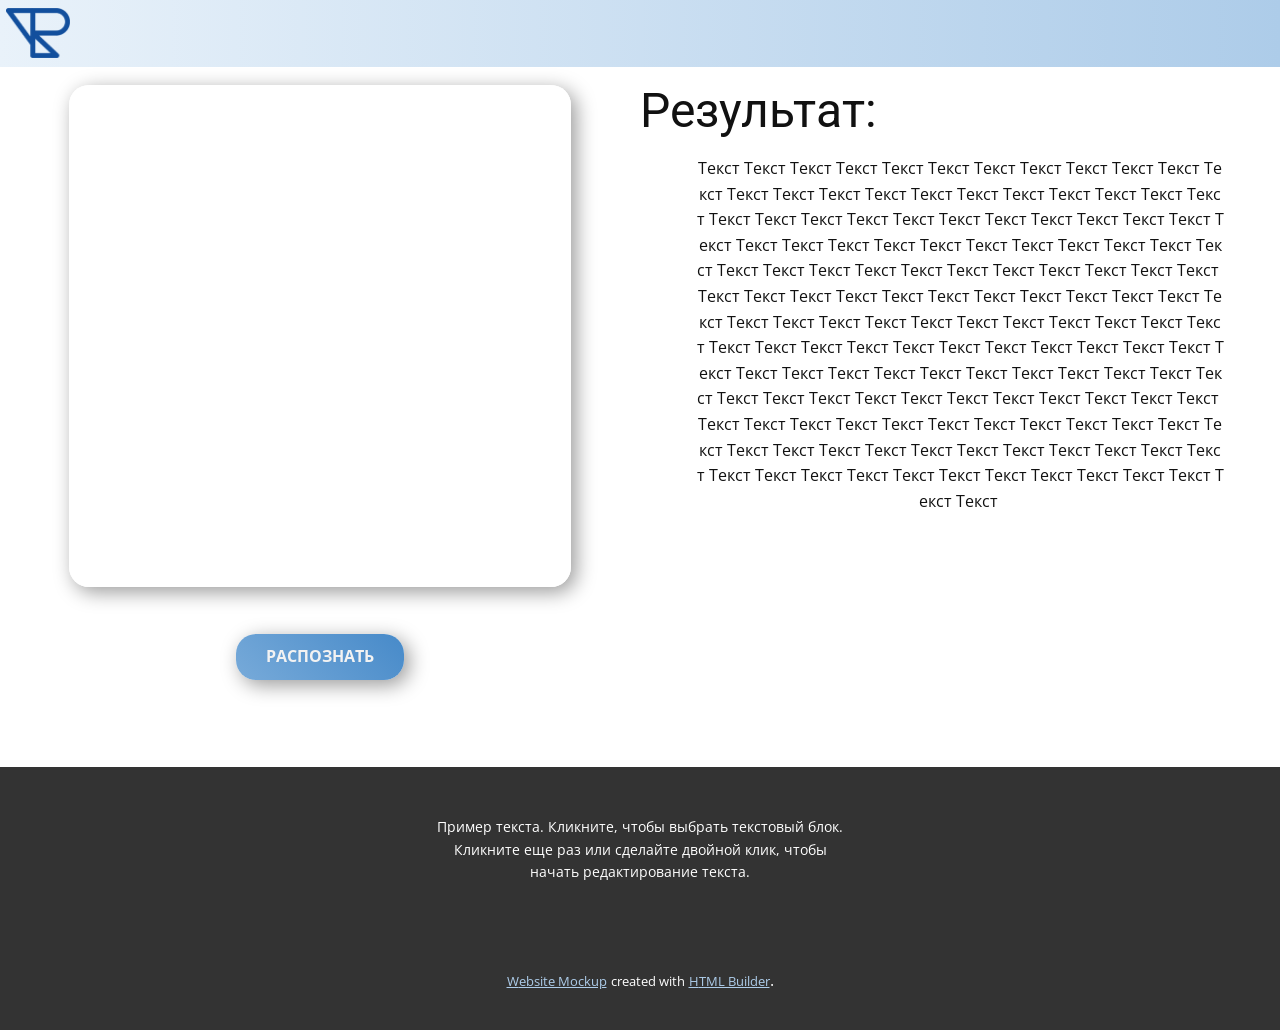
==== templates/index.html @ 34c79943 "starter pack" ====
<!DOCTYPE html>
<html style="font-size: 16px;">
  <head>
    <meta name="viewport" content="width=device-width, initial-scale=1.0">
    <meta charset="utf-8">
    <meta name="keywords" content="Результат:">
    <meta name="description" content="">
    <meta name="page_type" content="np-template-header-footer-from-plugin">
    <title>Главная</title>
    <link rel="stylesheet" href="../static/styles/nicepage.css" media="screen">
<link rel="stylesheet" href="../static/styles/Главная.css" media="screen">
    <script class="u-script" type="text/javascript" src="../static/styles/jquery.js" defer=""></script>
    <script class="u-script" type="text/javascript" src="../static/styles/nicepage.js" defer=""></script>
    <meta name="generator" content="Nicepage 4.2.6, nicepage.com">
    <link id="u-theme-google-font" rel="stylesheet" href="https://fonts.googleapis.com/css?family=Roboto:100,100i,300,300i,400,400i,500,500i,700,700i,900,900i|Open+Sans:300,300i,400,400i,600,600i,700,700i,800,800i">
    
    
    <script type="application/ld+json">{
		"@context": "http://schema.org",
		"@type": "Organization",
		"name": "",
		"logo": "images/14x.png"
}</script>
    <meta name="theme-color" content="#478ac9">
    <meta property="og:title" content="Главная">
    <meta property="og:type" content="website">
  </head>
  <body data-home-page="Главная.html" data-home-page-title="Главная" class="u-body"><header class="u-clearfix u-gradient u-header u-header" id="sec-f2da"><div class="u-clearfix u-sheet u-sheet-1">
        <a href="https://nicepage.com" class="u-image u-image-default u-logo u-image-1" data-image-width="261" data-image-height="205">
          <img src="../static/styles/images/14x.png" class="u-logo-image u-logo-image-1">
        </a>
        <nav class="u-menu u-menu-dropdown u-offcanvas u-menu-1">
          <div class="menu-collapse" style="font-size: 1rem; letter-spacing: 0px; font-weight: 700;">
            <a class="u-button-style u-custom-active-border-color u-custom-border u-custom-border-color u-custom-border-radius u-custom-borders u-custom-hover-border-color u-custom-hover-color u-custom-left-right-menu-spacing u-custom-padding-bottom u-custom-text-color u-custom-text-hover-color u-custom-top-bottom-menu-spacing u-nav-link u-text-active-palette-1-base u-text-hover-palette-2-base" href="#">
              <svg viewBox="0 0 24 24"><use xmlns:xlink="http://www.w3.org/1999/xlink" xlink:href="#menu-hamburger"></use></svg>
              <svg version="1.1" xmlns="http://www.w3.org/2000/svg" xmlns:xlink="http://www.w3.org/1999/xlink"><defs><symbol id="menu-hamburger" viewBox="0 0 16 16" style="width: 16px; height: 16px;"><rect y="1" width="16" height="2"></rect><rect y="7" width="16" height="2"></rect><rect y="13" width="16" height="2"></rect>
</symbol>
</defs></svg>
            </a>
          </div>
          <div class="u-custom-menu u-nav-container">
            <ul class="u-nav u-spacing-30 u-unstyled u-nav-1"><li class="u-nav-item"><a class="u-border-3 u-border-active-palette-1-base u-border-hover-custom-color-1 u-border-no-left u-border-no-right u-border-no-top u-button-style u-nav-link u-radius-2 u-text-active-palette-1-base u-text-grey-90 u-text-hover-grey-90" href="../static/styles/Главная.html" style="padding: 10px 0px;">Главная</a>
</li><li class="u-nav-item"><a class="u-border-3 u-border-active-palette-1-base u-border-hover-custom-color-1 u-border-no-left u-border-no-right u-border-no-top u-button-style u-nav-link u-radius-2 u-text-active-palette-1-base u-text-grey-90 u-text-hover-grey-90" href="../static/styles/О-нас.html" style="padding: 10px 0px;">О нас</a>
</li><li class="u-nav-item"><a class="u-border-3 u-border-active-palette-1-base u-border-hover-custom-color-1 u-border-no-left u-border-no-right u-border-no-top u-button-style u-nav-link u-radius-2 u-text-active-palette-1-base u-text-grey-90 u-text-hover-grey-90" href="../static/styles/Контакты.html" style="padding: 10px 0px;">Контакты</a>
</li></ul>
          </div>
          <div class="u-custom-menu u-nav-container-collapse">
            <div class="u-black u-container-style u-inner-container-layout u-opacity u-opacity-95 u-sidenav">
              <div class="u-inner-container-layout u-sidenav-overflow">
                <div class="u-menu-close"></div>
                <ul class="u-align-center u-nav u-popupmenu-items u-unstyled u-nav-2"><li class="u-nav-item"><a class="u-button-style u-nav-link" href="../static/styles/Главная.html" style="padding: 10px 0px;">Главная</a>
</li><li class="u-nav-item"><a class="u-button-style u-nav-link" href="../static/styles/О-нас.html" style="padding: 10px 0px;">О нас</a>
</li><li class="u-nav-item"><a class="u-button-style u-nav-link" href="../static/styles/Контакты.html" style="padding: 10px 0px;">Контакты</a>
</li></ul>
              </div>
            </div>
            <div class="u-black u-menu-overlay u-opacity u-opacity-70"></div>
          </div>
        </nav>
      </div></header>
    <section class="u-clearfix u-section-1" id="sec-0a42">
      <div class="u-clearfix u-expanded-width u-gutter-0 u-layout-wrap u-layout-wrap-1">
        <div class="u-layout" style="">
          <div class="u-layout-row" style="">
            <div class="u-align-left u-container-style u-layout-cell u-left-cell u-size-30 u-size-xs-60 u-layout-cell-1" src="">
              <div class="u-container-layout u-container-layout-1">
                <img class="u-expanded-width-xs u-image u-image-round u-radius-20 u-image-1" data-image-width="500" data-image-height="500" src="../static/styles/images/9fe0f4e1-1049-41fe-9e0d-fefc6d0ba3d8.png">
                <a href="https://nicepage.com/one-page-template" class="u-border-none u-btn u-btn-round u-button-style u-gradient u-none u-radius-20 u-text-active-white u-text-grey-5 u-text-hover-palette-1-light-3 u-btn-1" data-animation-name="fadeIn" data-animation-duration="1000" data-animation-direction="Down">Распознать<br>
                </a>
              </div>
            </div>
            <div class="u-align-center u-container-style u-layout-cell u-right-cell u-size-30 u-size-xs-60 u-layout-cell-2" src="">
              <div class="u-container-layout u-valign-top-xs u-container-layout-2" src="">
                <h1 class="u-text u-text-default u-text-1">Результат:<br>
                </h1>
                <p class="u-text u-text-2">Текст&nbsp;Текст&nbsp;Текст&nbsp;Текст&nbsp;Текст&nbsp;Текст&nbsp;Текст&nbsp;Текст&nbsp;Текст&nbsp;Текст&nbsp;Текст&nbsp;Текст&nbsp;Текст&nbsp;Текст&nbsp;Текст&nbsp;Текст&nbsp;Текст&nbsp;Текст&nbsp;Текст&nbsp;Текст&nbsp;Текст&nbsp;Текст&nbsp;Текст&nbsp;Текст&nbsp;Текст&nbsp;Текст&nbsp;Текст&nbsp;Текст&nbsp;Текст&nbsp;Текст&nbsp;Текст&nbsp;Текст&nbsp;Текст&nbsp;Текст&nbsp;Текст&nbsp;Текст&nbsp;Текст&nbsp;Текст&nbsp;Текст&nbsp;Текст&nbsp;Текст&nbsp;Текст&nbsp;Текст&nbsp;Текст&nbsp;Текст&nbsp;Текст&nbsp;Текст&nbsp;Текст&nbsp;Текст&nbsp;Текст&nbsp;Текст&nbsp;Текст&nbsp;Текст&nbsp;Текст&nbsp;Текст&nbsp;Текст&nbsp;Текст&nbsp;Текст&nbsp;Текст&nbsp;Текст&nbsp;Текст&nbsp;Текст&nbsp;Текст&nbsp;Текст&nbsp;Текст&nbsp;Текст&nbsp;Текст&nbsp;Текст&nbsp;Текст&nbsp;Текст&nbsp;Текст&nbsp;Текст&nbsp;Текст&nbsp;Текст&nbsp;Текст&nbsp;Текст&nbsp;Текст&nbsp;Текст&nbsp;Текст&nbsp;Текст&nbsp;Текст&nbsp;Текст&nbsp;Текст&nbsp;Текст&nbsp;Текст&nbsp;Текст&nbsp;Текст&nbsp;Текст&nbsp;Текст&nbsp;Текст&nbsp;Текст&nbsp;Текст&nbsp;Текст&nbsp;Текст&nbsp;Текст&nbsp;Текст&nbsp;Текст&nbsp;Текст&nbsp;Текст&nbsp;Текст&nbsp;Текст&nbsp;Текст&nbsp;Текст&nbsp;Текст&nbsp;Текст&nbsp;Текст&nbsp;Текст&nbsp;Текст&nbsp;Текст&nbsp;Текст&nbsp;Текст&nbsp;Текст&nbsp;Текст&nbsp;Текст&nbsp;Текст&nbsp;Текст&nbsp;Текст&nbsp;Текст&nbsp;Текст&nbsp;Текст&nbsp;Текст&nbsp;Текст&nbsp;Текст&nbsp;Текст&nbsp;Текст&nbsp;Текст&nbsp;Текст&nbsp;Текст&nbsp;Текст&nbsp;Текст&nbsp;Текст&nbsp;Текст&nbsp;Текст&nbsp;Текст&nbsp;Текст&nbsp;Текст&nbsp;Текст&nbsp;Текст&nbsp;Текст&nbsp;Текст&nbsp;Текст&nbsp;Текст&nbsp;Текст&nbsp;Текст&nbsp;Текст&nbsp;Текст&nbsp;Текст&nbsp;Текст&nbsp;Текст&nbsp;Текст&nbsp;</p>
              </div>
            </div>
          </div>
        </div>
      </div>
    </section>
    
    
    <footer class="u-align-center u-clearfix u-footer u-grey-80 u-footer" id="sec-332b"><div class="u-clearfix u-sheet u-valign-middle-xs u-sheet-1">
        <p class="u-small-text u-text u-text-variant u-text-1">Пример текста. Кликните, чтобы выбрать текстовый блок. Кликните еще раз или сделайте двойной клик, чтобы начать редактирование текста.</p>
      </div></footer>
    <section class="u-backlink u-clearfix u-grey-80">
      <a class="u-link" href="https://nicepage.com/website-mockup" target="_blank">
        <span>Website Mockup</span>
      </a>
      <p class="u-text">
        <span>created with</span>
      </p>
      <a class="u-link" href="https://nicepage.com/html-website-builder" target="_blank">
        <span>HTML Builder</span>
      </a>. 
    </section>
  </body>
</html>
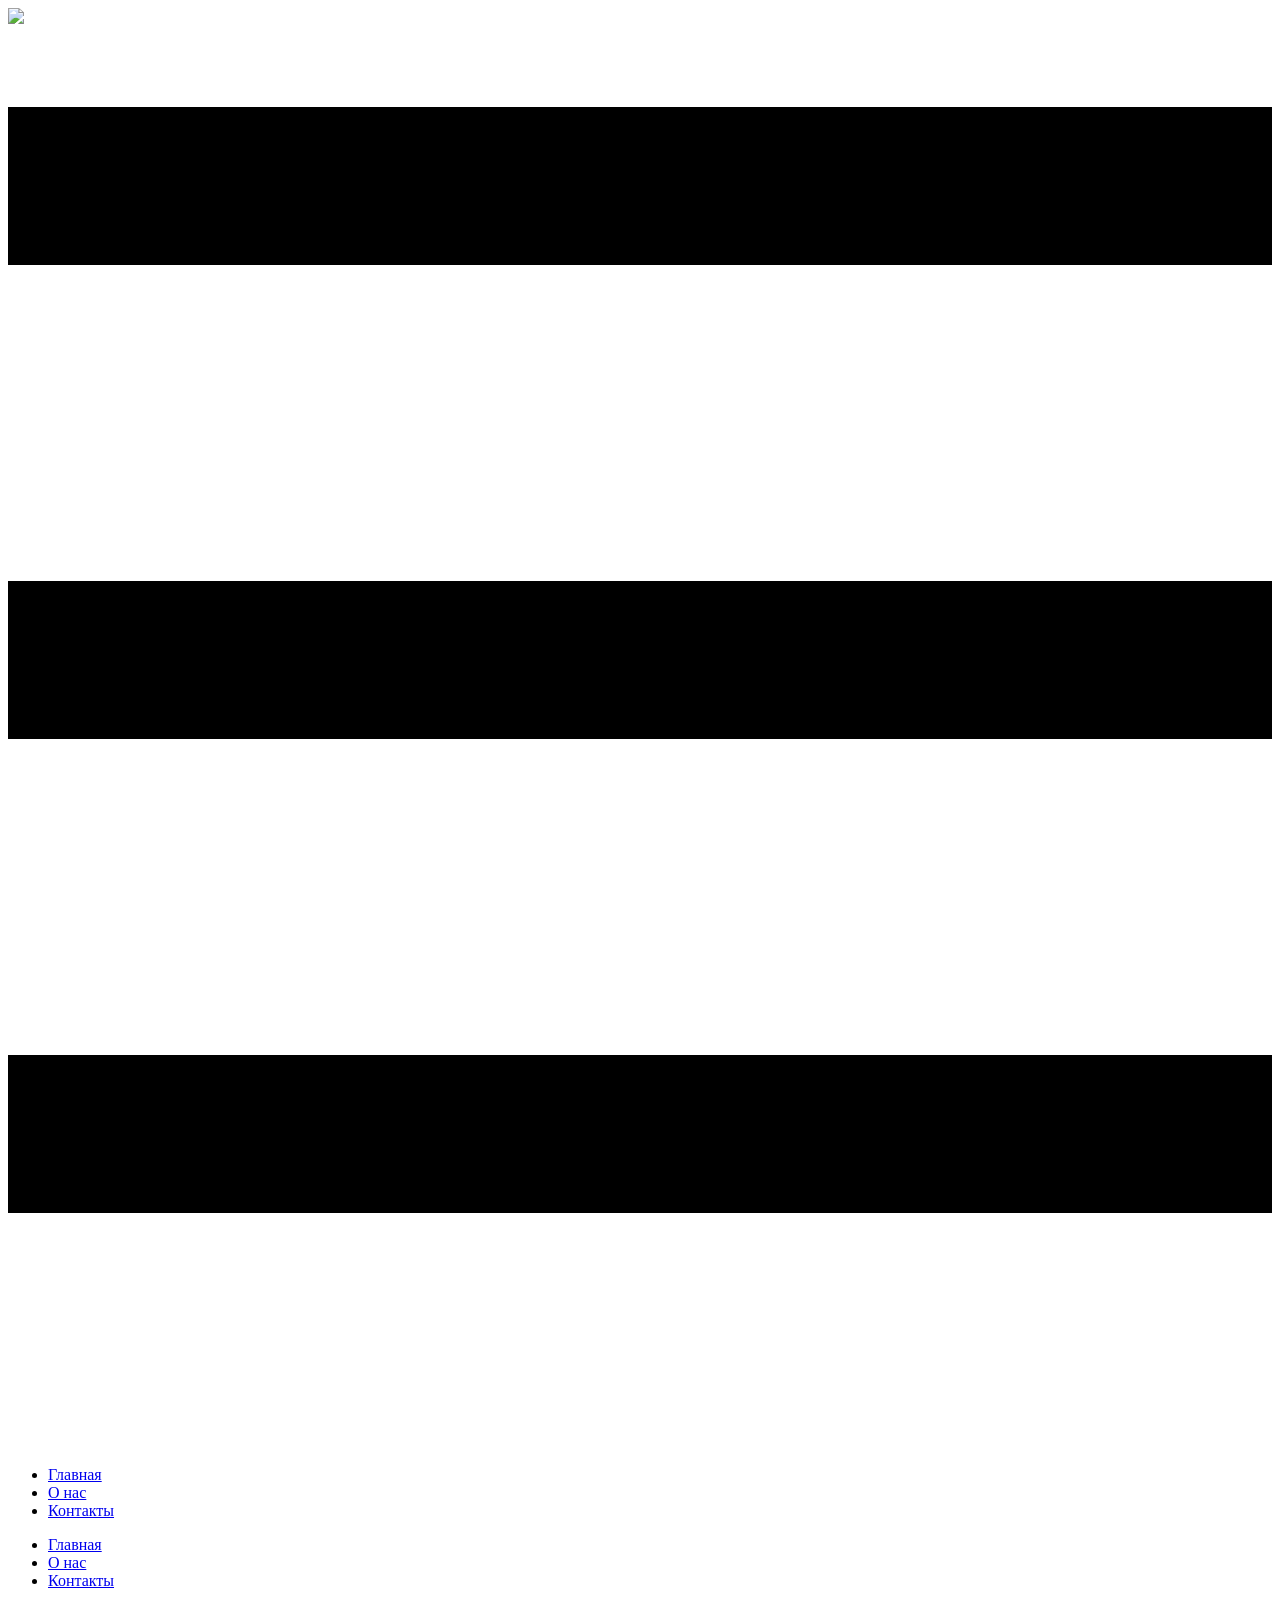
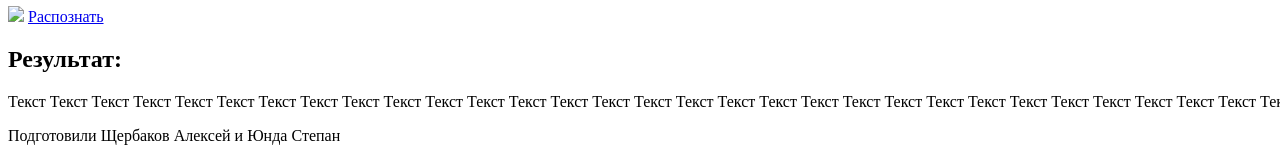
==== commit 0ea07535: "Ver. 0.0.2 alpha SE plus edition mk 10.03.20081 Better UI" ====
--- a/templates/index.html
+++ b/templates/index.html
@@ -7,31 +7,31 @@
     <meta name="description" content="">
     <meta name="page_type" content="np-template-header-footer-from-plugin">
     <title>Главная</title>
-    <link rel="stylesheet" href="../static/styles/nicepage.css" media="screen">
-<link rel="stylesheet" href="../static/styles/Главная.css" media="screen">
-    <script class="u-script" type="text/javascript" src="../static/styles/jquery.js" defer=""></script>
-    <script class="u-script" type="text/javascript" src="../static/styles/nicepage.js" defer=""></script>
-    <meta name="generator" content="Nicepage 4.2.6, nicepage.com">
+    <link rel="stylesheet" href="nicepage.css" media="screen">
+<link rel="stylesheet" href="Главная.css" media="screen">
+    <script class="u-script" type="text/javascript" src="jquery.js" defer=""></script>
+    <script class="u-script" type="text/javascript" src="nicepage.js" defer=""></script>
     <link id="u-theme-google-font" rel="stylesheet" href="https://fonts.googleapis.com/css?family=Roboto:100,100i,300,300i,400,400i,500,500i,700,700i,900,900i|Open+Sans:300,300i,400,400i,600,600i,700,700i,800,800i">
+    <link id="u-page-google-font" rel="stylesheet" href="https://fonts.googleapis.com/css?family=Ubuntu:300,300i,400,400i,500,500i,700,700i">
     
     
     <script type="application/ld+json">{
 		"@context": "http://schema.org",
 		"@type": "Organization",
 		"name": "",
-		"logo": "images/14x.png"
+		"logo": "images/Terly_logo.png"
 }</script>
     <meta name="theme-color" content="#478ac9">
     <meta property="og:title" content="Главная">
     <meta property="og:type" content="website">
   </head>
-  <body data-home-page="Главная.html" data-home-page-title="Главная" class="u-body"><header class="u-clearfix u-gradient u-header u-header" id="sec-f2da"><div class="u-clearfix u-sheet u-sheet-1">
-        <a href="https://nicepage.com" class="u-image u-image-default u-logo u-image-1" data-image-width="261" data-image-height="205">
-          <img src="../static/styles/images/14x.png" class="u-logo-image u-logo-image-1">
+  <body data-home-page="Главная.html" data-home-page-title="Главная" class="u-body u-overlap"><header class="u-align-center u-clearfix u-header" id="sec-f2da"><div class="u-clearfix u-sheet u-sheet-1">
+        <a href="https://nicepage.com" class="u-align-left u-image u-image-default u-logo u-image-1" data-image-width="66" data-image-height="52">
+          <img src="images/Terly_logo.png" class="u-logo-image u-logo-image-1">
         </a>
-        <nav class="u-menu u-menu-dropdown u-offcanvas u-menu-1">
-          <div class="menu-collapse" style="font-size: 1rem; letter-spacing: 0px; font-weight: 700;">
-            <a class="u-button-style u-custom-active-border-color u-custom-border u-custom-border-color u-custom-border-radius u-custom-borders u-custom-hover-border-color u-custom-hover-color u-custom-left-right-menu-spacing u-custom-padding-bottom u-custom-text-color u-custom-text-hover-color u-custom-top-bottom-menu-spacing u-nav-link u-text-active-palette-1-base u-text-hover-palette-2-base" href="#">
+        <nav class="u-align-right u-menu u-menu-dropdown u-offcanvas u-menu-1">
+          <div class="menu-collapse u-custom-font u-font-ubuntu" style="font-size: 1rem; letter-spacing: 0px; font-weight: 700;">
+            <a class="u-button-style u-custom-active-border-color u-custom-border u-custom-border-color u-custom-border-radius u-custom-borders u-custom-hover-border-color u-custom-hover-color u-custom-left-right-menu-spacing u-custom-padding-bottom u-custom-text-active-color u-custom-text-color u-custom-text-hover-color u-custom-top-bottom-menu-spacing u-nav-link u-text-active-palette-1-base u-text-hover-palette-2-base" href="#">
               <svg viewBox="0 0 24 24"><use xmlns:xlink="http://www.w3.org/1999/xlink" xlink:href="#menu-hamburger"></use></svg>
               <svg version="1.1" xmlns="http://www.w3.org/2000/svg" xmlns:xlink="http://www.w3.org/1999/xlink"><defs><symbol id="menu-hamburger" viewBox="0 0 16 16" style="width: 16px; height: 16px;"><rect y="1" width="16" height="2"></rect><rect y="7" width="16" height="2"></rect><rect y="13" width="16" height="2"></rect>
 </symbol>
@@ -39,18 +39,18 @@
             </a>
           </div>
           <div class="u-custom-menu u-nav-container">
-            <ul class="u-nav u-spacing-30 u-unstyled u-nav-1"><li class="u-nav-item"><a class="u-border-3 u-border-active-palette-1-base u-border-hover-custom-color-1 u-border-no-left u-border-no-right u-border-no-top u-button-style u-nav-link u-radius-2 u-text-active-palette-1-base u-text-grey-90 u-text-hover-grey-90" href="../static/styles/Главная.html" style="padding: 10px 0px;">Главная</a>
-</li><li class="u-nav-item"><a class="u-border-3 u-border-active-palette-1-base u-border-hover-custom-color-1 u-border-no-left u-border-no-right u-border-no-top u-button-style u-nav-link u-radius-2 u-text-active-palette-1-base u-text-grey-90 u-text-hover-grey-90" href="../static/styles/О-нас.html" style="padding: 10px 0px;">О нас</a>
-</li><li class="u-nav-item"><a class="u-border-3 u-border-active-palette-1-base u-border-hover-custom-color-1 u-border-no-left u-border-no-right u-border-no-top u-button-style u-nav-link u-radius-2 u-text-active-palette-1-base u-text-grey-90 u-text-hover-grey-90" href="../static/styles/Контакты.html" style="padding: 10px 0px;">Контакты</a>
+            <ul class="u-custom-font u-font-ubuntu u-nav u-spacing-30 u-unstyled u-nav-1"><li class="u-nav-item"><a class="u-border-3 u-border-active-custom-color-2 u-border-hover-palette-5-light-2 u-border-no-left u-border-no-right u-border-no-top u-button-style u-nav-link u-radius-2 u-text-active-custom-color-2 u-text-grey-90 u-text-hover-grey-90" href="Главная.html" style="padding: 6px 0px;">Главная</a>
+</li><li class="u-nav-item"><a class="u-border-3 u-border-active-custom-color-2 u-border-hover-palette-5-light-2 u-border-no-left u-border-no-right u-border-no-top u-button-style u-nav-link u-radius-2 u-text-active-custom-color-2 u-text-grey-90 u-text-hover-grey-90" href="О-нас.html" style="padding: 6px 0px;">О нас</a>
+</li><li class="u-nav-item"><a class="u-border-3 u-border-active-custom-color-2 u-border-hover-palette-5-light-2 u-border-no-left u-border-no-right u-border-no-top u-button-style u-nav-link u-radius-2 u-text-active-custom-color-2 u-text-grey-90 u-text-hover-grey-90" href="Контакты.html" style="padding: 6px 0px;">Контакты</a>
 </li></ul>
           </div>
           <div class="u-custom-menu u-nav-container-collapse">
             <div class="u-black u-container-style u-inner-container-layout u-opacity u-opacity-95 u-sidenav">
               <div class="u-inner-container-layout u-sidenav-overflow">
                 <div class="u-menu-close"></div>
-                <ul class="u-align-center u-nav u-popupmenu-items u-unstyled u-nav-2"><li class="u-nav-item"><a class="u-button-style u-nav-link" href="../static/styles/Главная.html" style="padding: 10px 0px;">Главная</a>
-</li><li class="u-nav-item"><a class="u-button-style u-nav-link" href="../static/styles/О-нас.html" style="padding: 10px 0px;">О нас</a>
-</li><li class="u-nav-item"><a class="u-button-style u-nav-link" href="../static/styles/Контакты.html" style="padding: 10px 0px;">Контакты</a>
+                <ul class="u-align-center u-nav u-popupmenu-items u-unstyled u-nav-2"><li class="u-nav-item"><a class="u-button-style u-nav-link" href="Главная.html" style="padding: 10px 0px;">Главная</a>
+</li><li class="u-nav-item"><a class="u-button-style u-nav-link" href="О-нас.html" style="padding: 10px 0px;">О нас</a>
+</li><li class="u-nav-item"><a class="u-button-style u-nav-link" href="Контакты.html" style="padding: 10px 0px;">Контакты</a>
 </li></ul>
               </div>
             </div>
@@ -58,22 +58,22 @@
           </div>
         </nav>
       </div></header>
-    <section class="u-clearfix u-section-1" id="sec-0a42">
+    <section class="u-clearfix u-image u-valign-bottom u-section-1" id="sec-0a42" data-image-width="1920" data-image-height="1080">
       <div class="u-clearfix u-expanded-width u-gutter-0 u-layout-wrap u-layout-wrap-1">
         <div class="u-layout" style="">
           <div class="u-layout-row" style="">
             <div class="u-align-left u-container-style u-layout-cell u-left-cell u-size-30 u-size-xs-60 u-layout-cell-1" src="">
               <div class="u-container-layout u-container-layout-1">
-                <img class="u-expanded-width-xs u-image u-image-round u-radius-20 u-image-1" data-image-width="500" data-image-height="500" src="../static/styles/images/9fe0f4e1-1049-41fe-9e0d-fefc6d0ba3d8.png">
-                <a href="https://nicepage.com/one-page-template" class="u-border-none u-btn u-btn-round u-button-style u-gradient u-none u-radius-20 u-text-active-white u-text-grey-5 u-text-hover-palette-1-light-3 u-btn-1" data-animation-name="fadeIn" data-animation-duration="1000" data-animation-direction="Down">Распознать<br>
+                <img class="u-expanded-width-xs u-image u-image-round u-radius-20 u-image-1" data-image-width="500" data-image-height="500" src="images/9fe0f4e1-1049-41fe-9e0d-fefc6d0ba3d8.png">
+                <a href="https://nicepage.com/one-page-template" class="u-border-none u-btn u-btn-round u-button-style u-custom-color-2 u-custom-font u-font-ubuntu u-radius-20 u-text-active-white u-text-grey-5 u-text-hover-palette-1-light-3 u-btn-1" data-animation-name="fadeIn" data-animation-duration="1000" data-animation-direction="Down">Распознать<br>
                 </a>
               </div>
             </div>
             <div class="u-align-center u-container-style u-layout-cell u-right-cell u-size-30 u-size-xs-60 u-layout-cell-2" src="">
               <div class="u-container-layout u-valign-top-xs u-container-layout-2" src="">
-                <h1 class="u-text u-text-default u-text-1">Результат:<br>
+                <h1 class="u-custom-font u-font-ubuntu u-text u-text-default u-text-1">Результат:<br>
                 </h1>
-                <p class="u-text u-text-2">Текст&nbsp;Текст&nbsp;Текст&nbsp;Текст&nbsp;Текст&nbsp;Текст&nbsp;Текст&nbsp;Текст&nbsp;Текст&nbsp;Текст&nbsp;Текст&nbsp;Текст&nbsp;Текст&nbsp;Текст&nbsp;Текст&nbsp;Текст&nbsp;Текст&nbsp;Текст&nbsp;Текст&nbsp;Текст&nbsp;Текст&nbsp;Текст&nbsp;Текст&nbsp;Текст&nbsp;Текст&nbsp;Текст&nbsp;Текст&nbsp;Текст&nbsp;Текст&nbsp;Текст&nbsp;Текст&nbsp;Текст&nbsp;Текст&nbsp;Текст&nbsp;Текст&nbsp;Текст&nbsp;Текст&nbsp;Текст&nbsp;Текст&nbsp;Текст&nbsp;Текст&nbsp;Текст&nbsp;Текст&nbsp;Текст&nbsp;Текст&nbsp;Текст&nbsp;Текст&nbsp;Текст&nbsp;Текст&nbsp;Текст&nbsp;Текст&nbsp;Текст&nbsp;Текст&nbsp;Текст&nbsp;Текст&nbsp;Текст&nbsp;Текст&nbsp;Текст&nbsp;Текст&nbsp;Текст&nbsp;Текст&nbsp;Текст&nbsp;Текст&nbsp;Текст&nbsp;Текст&nbsp;Текст&nbsp;Текст&nbsp;Текст&nbsp;Текст&nbsp;Текст&nbsp;Текст&nbsp;Текст&nbsp;Текст&nbsp;Текст&nbsp;Текст&nbsp;Текст&nbsp;Текст&nbsp;Текст&nbsp;Текст&nbsp;Текст&nbsp;Текст&nbsp;Текст&nbsp;Текст&nbsp;Текст&nbsp;Текст&nbsp;Текст&nbsp;Текст&nbsp;Текст&nbsp;Текст&nbsp;Текст&nbsp;Текст&nbsp;Текст&nbsp;Текст&nbsp;Текст&nbsp;Текст&nbsp;Текст&nbsp;Текст&nbsp;Текст&nbsp;Текст&nbsp;Текст&nbsp;Текст&nbsp;Текст&nbsp;Текст&nbsp;Текст&nbsp;Текст&nbsp;Текст&nbsp;Текст&nbsp;Текст&nbsp;Текст&nbsp;Текст&nbsp;Текст&nbsp;Текст&nbsp;Текст&nbsp;Текст&nbsp;Текст&nbsp;Текст&nbsp;Текст&nbsp;Текст&nbsp;Текст&nbsp;Текст&nbsp;Текст&nbsp;Текст&nbsp;Текст&nbsp;Текст&nbsp;Текст&nbsp;Текст&nbsp;Текст&nbsp;Текст&nbsp;Текст&nbsp;Текст&nbsp;Текст&nbsp;Текст&nbsp;Текст&nbsp;Текст&nbsp;Текст&nbsp;Текст&nbsp;Текст&nbsp;Текст&nbsp;Текст&nbsp;Текст&nbsp;Текст&nbsp;Текст&nbsp;Текст&nbsp;Текст&nbsp;Текст&nbsp;Текст&nbsp;Текст&nbsp;Текст&nbsp;Текст&nbsp;Текст&nbsp;</p>
+                <p class="u-custom-font u-font-ubuntu u-text u-text-2">Текст&nbsp;Текст&nbsp;Текст&nbsp;Текст&nbsp;Текст&nbsp;Текст&nbsp;Текст&nbsp;Текст&nbsp;Текст&nbsp;Текст&nbsp;Текст&nbsp;Текст&nbsp;Текст&nbsp;Текст&nbsp;Текст&nbsp;Текст&nbsp;Текст&nbsp;Текст&nbsp;Текст&nbsp;Текст&nbsp;Текст&nbsp;Текст&nbsp;Текст&nbsp;Текст&nbsp;Текст&nbsp;Текст&nbsp;Текст&nbsp;Текст&nbsp;Текст&nbsp;Текст&nbsp;Текст&nbsp;Текст&nbsp;Текст&nbsp;Текст&nbsp;Текст&nbsp;Текст&nbsp;Текст&nbsp;Текст&nbsp;Текст&nbsp;Текст&nbsp;Текст&nbsp;Текст&nbsp;Текст&nbsp;Текст&nbsp;Текст&nbsp;Текст&nbsp;Текст&nbsp;Текст&nbsp;Текст&nbsp;Текст&nbsp;Текст&nbsp;Текст&nbsp;Текст&nbsp;Текст&nbsp;Текст&nbsp;Текст&nbsp;Текст&nbsp;Текст&nbsp;Текст&nbsp;Текст&nbsp;Текст&nbsp;Текст&nbsp;Текст&nbsp;Текст&nbsp;Текст&nbsp;Текст&nbsp;Текст&nbsp;Текст&nbsp;Текст&nbsp;Текст&nbsp;Текст&nbsp;Текст&nbsp;Текст&nbsp;Текст&nbsp;Текст&nbsp;Текст&nbsp;Текст&nbsp;Текст&nbsp;Текст&nbsp;Текст&nbsp;Текст&nbsp;Текст&nbsp;Текст&nbsp;Текст&nbsp;Текст&nbsp;Текст&nbsp;Текст&nbsp;Текст&nbsp;Текст&nbsp;Текст&nbsp;Текст&nbsp;Текст&nbsp;Текст&nbsp;Текст&nbsp;Текст&nbsp;Текст&nbsp;Текст&nbsp;Текст&nbsp;Текст&nbsp;Текст&nbsp;Текст&nbsp;Текст&nbsp;Текст&nbsp;Текст&nbsp;Текст&nbsp;Текст&nbsp;Текст&nbsp;Текст&nbsp;Текст&nbsp;Текст&nbsp;Текст&nbsp;Текст&nbsp;Текст&nbsp;Текст&nbsp;Текст&nbsp;Текст&nbsp;Текст&nbsp;Текст&nbsp;Текст&nbsp;Текст&nbsp;Текст&nbsp;Текст&nbsp;Текст&nbsp;Текст&nbsp;Текст&nbsp;Текст&nbsp;Текст&nbsp;Текст&nbsp;Текст&nbsp;Текст&nbsp;Текст&nbsp;Текст&nbsp;Текст&nbsp;Текст&nbsp;Текст&nbsp;Текст&nbsp;Текст&nbsp;Текст&nbsp;Текст&nbsp;Текст&nbsp;Текст&nbsp;Текст&nbsp;Текст&nbsp;Текст&nbsp;Текст&nbsp;Текст&nbsp;Текст&nbsp;Текст&nbsp;Текст&nbsp;Текст&nbsp;</p>
               </div>
             </div>
           </div>
@@ -83,18 +83,9 @@
     
     
     <footer class="u-align-center u-clearfix u-footer u-grey-80 u-footer" id="sec-332b"><div class="u-clearfix u-sheet u-valign-middle-xs u-sheet-1">
-        <p class="u-small-text u-text u-text-variant u-text-1">Пример текста. Кликните, чтобы выбрать текстовый блок. Кликните еще раз или сделайте двойной клик, чтобы начать редактирование текста.</p>
+        <p class="u-small-text u-text u-text-variant u-text-1">Подготовили Щербаков Алексей и Юнда Степан</p>
       </div></footer>
     <section class="u-backlink u-clearfix u-grey-80">
-      <a class="u-link" href="https://nicepage.com/website-mockup" target="_blank">
-        <span>Website Mockup</span>
-      </a>
-      <p class="u-text">
-        <span>created with</span>
-      </p>
-      <a class="u-link" href="https://nicepage.com/html-website-builder" target="_blank">
-        <span>HTML Builder</span>
-      </a>. 
     </section>
   </body>
 </html>
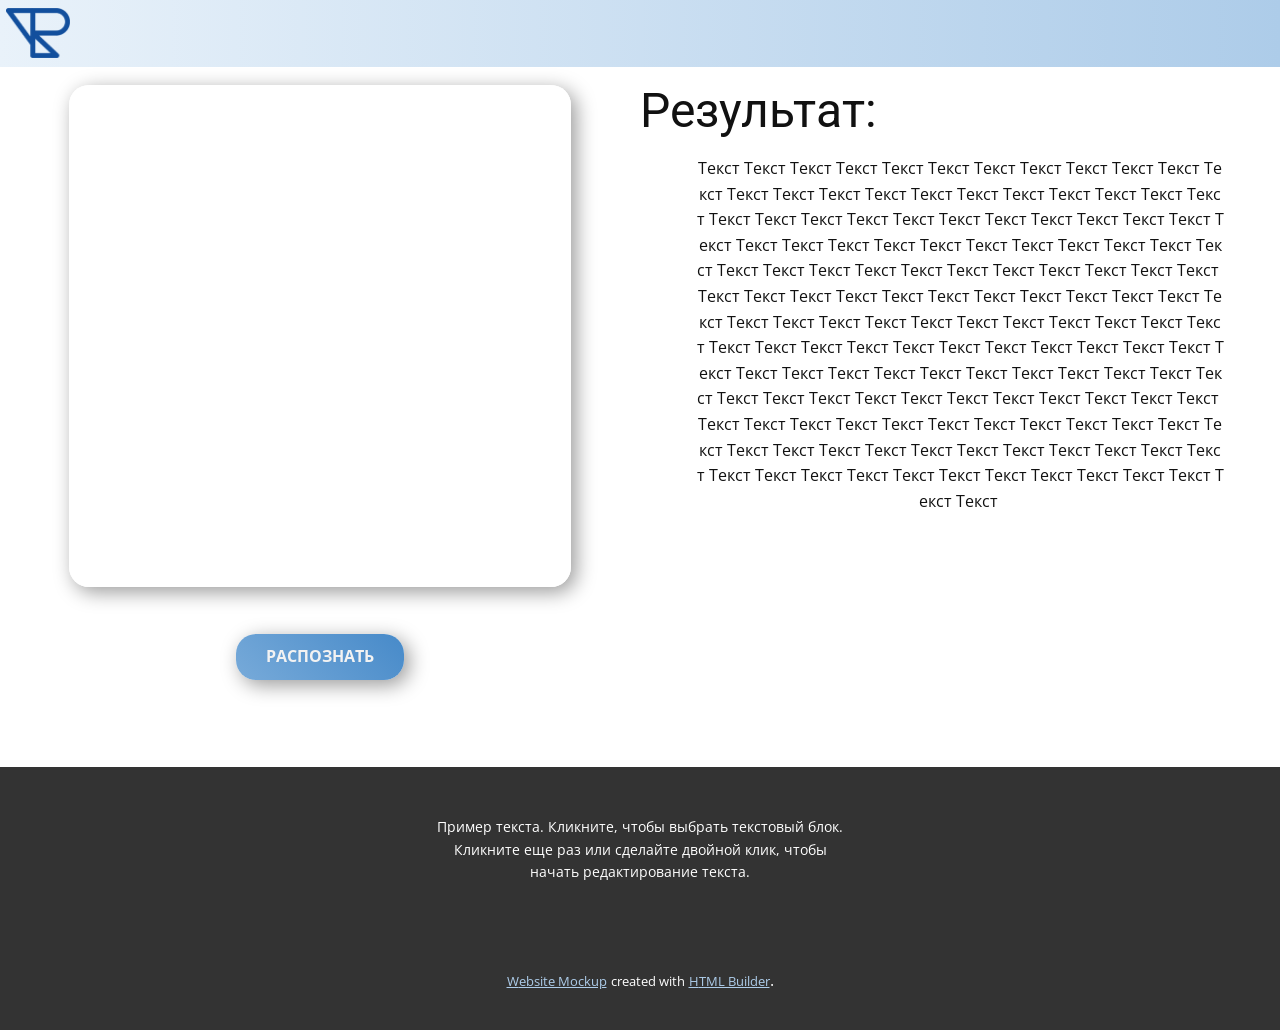
==== commit e764d234: "last commit that works" ====
--- a/templates/index.html
+++ b/templates/index.html
@@ -7,31 +7,31 @@
     <meta name="description" content="">
     <meta name="page_type" content="np-template-header-footer-from-plugin">
     <title>Главная</title>
-    <link rel="stylesheet" href="nicepage.css" media="screen">
-<link rel="stylesheet" href="Главная.css" media="screen">
-    <script class="u-script" type="text/javascript" src="jquery.js" defer=""></script>
-    <script class="u-script" type="text/javascript" src="nicepage.js" defer=""></script>
+    <link rel="stylesheet" href="../static/styles/nicepage.css" media="screen">
+<link rel="stylesheet" href="../static/styles/Главная.css" media="screen">
+    <script class="u-script" type="text/javascript" src="../static/styles/jquery.js" defer=""></script>
+    <script class="u-script" type="text/javascript" src="../static/styles/nicepage.js" defer=""></script>
+    <meta name="generator" content="Nicepage 4.2.6, nicepage.com">
     <link id="u-theme-google-font" rel="stylesheet" href="https://fonts.googleapis.com/css?family=Roboto:100,100i,300,300i,400,400i,500,500i,700,700i,900,900i|Open+Sans:300,300i,400,400i,600,600i,700,700i,800,800i">
-    <link id="u-page-google-font" rel="stylesheet" href="https://fonts.googleapis.com/css?family=Ubuntu:300,300i,400,400i,500,500i,700,700i">
     
     
     <script type="application/ld+json">{
 		"@context": "http://schema.org",
 		"@type": "Organization",
 		"name": "",
-		"logo": "images/Terly_logo.png"
+		"logo": "images/14x.png"
 }</script>
     <meta name="theme-color" content="#478ac9">
     <meta property="og:title" content="Главная">
     <meta property="og:type" content="website">
   </head>
-  <body data-home-page="Главная.html" data-home-page-title="Главная" class="u-body u-overlap"><header class="u-align-center u-clearfix u-header" id="sec-f2da"><div class="u-clearfix u-sheet u-sheet-1">
-        <a href="https://nicepage.com" class="u-align-left u-image u-image-default u-logo u-image-1" data-image-width="66" data-image-height="52">
-          <img src="images/Terly_logo.png" class="u-logo-image u-logo-image-1">
+  <body data-home-page="Главная.html" data-home-page-title="Главная" class="u-body"><header class="u-clearfix u-gradient u-header u-header" id="sec-f2da"><div class="u-clearfix u-sheet u-sheet-1">
+        <a href="https://nicepage.com" class="u-image u-image-default u-logo u-image-1" data-image-width="261" data-image-height="205">
+          <img src="../static/styles/images/14x.png" class="u-logo-image u-logo-image-1">
         </a>
-        <nav class="u-align-right u-menu u-menu-dropdown u-offcanvas u-menu-1">
-          <div class="menu-collapse u-custom-font u-font-ubuntu" style="font-size: 1rem; letter-spacing: 0px; font-weight: 700;">
-            <a class="u-button-style u-custom-active-border-color u-custom-border u-custom-border-color u-custom-border-radius u-custom-borders u-custom-hover-border-color u-custom-hover-color u-custom-left-right-menu-spacing u-custom-padding-bottom u-custom-text-active-color u-custom-text-color u-custom-text-hover-color u-custom-top-bottom-menu-spacing u-nav-link u-text-active-palette-1-base u-text-hover-palette-2-base" href="#">
+        <nav class="u-menu u-menu-dropdown u-offcanvas u-menu-1">
+          <div class="menu-collapse" style="font-size: 1rem; letter-spacing: 0px; font-weight: 700;">
+            <a class="u-button-style u-custom-active-border-color u-custom-border u-custom-border-color u-custom-border-radius u-custom-borders u-custom-hover-border-color u-custom-hover-color u-custom-left-right-menu-spacing u-custom-padding-bottom u-custom-text-color u-custom-text-hover-color u-custom-top-bottom-menu-spacing u-nav-link u-text-active-palette-1-base u-text-hover-palette-2-base" href="#">
               <svg viewBox="0 0 24 24"><use xmlns:xlink="http://www.w3.org/1999/xlink" xlink:href="#menu-hamburger"></use></svg>
               <svg version="1.1" xmlns="http://www.w3.org/2000/svg" xmlns:xlink="http://www.w3.org/1999/xlink"><defs><symbol id="menu-hamburger" viewBox="0 0 16 16" style="width: 16px; height: 16px;"><rect y="1" width="16" height="2"></rect><rect y="7" width="16" height="2"></rect><rect y="13" width="16" height="2"></rect>
 </symbol>
@@ -39,18 +39,18 @@
             </a>
           </div>
           <div class="u-custom-menu u-nav-container">
-            <ul class="u-custom-font u-font-ubuntu u-nav u-spacing-30 u-unstyled u-nav-1"><li class="u-nav-item"><a class="u-border-3 u-border-active-custom-color-2 u-border-hover-palette-5-light-2 u-border-no-left u-border-no-right u-border-no-top u-button-style u-nav-link u-radius-2 u-text-active-custom-color-2 u-text-grey-90 u-text-hover-grey-90" href="Главная.html" style="padding: 6px 0px;">Главная</a>
-</li><li class="u-nav-item"><a class="u-border-3 u-border-active-custom-color-2 u-border-hover-palette-5-light-2 u-border-no-left u-border-no-right u-border-no-top u-button-style u-nav-link u-radius-2 u-text-active-custom-color-2 u-text-grey-90 u-text-hover-grey-90" href="О-нас.html" style="padding: 6px 0px;">О нас</a>
-</li><li class="u-nav-item"><a class="u-border-3 u-border-active-custom-color-2 u-border-hover-palette-5-light-2 u-border-no-left u-border-no-right u-border-no-top u-button-style u-nav-link u-radius-2 u-text-active-custom-color-2 u-text-grey-90 u-text-hover-grey-90" href="Контакты.html" style="padding: 6px 0px;">Контакты</a>
+            <ul class="u-nav u-spacing-30 u-unstyled u-nav-1"><li class="u-nav-item"><a class="u-border-3 u-border-active-palette-1-base u-border-hover-custom-color-1 u-border-no-left u-border-no-right u-border-no-top u-button-style u-nav-link u-radius-2 u-text-active-palette-1-base u-text-grey-90 u-text-hover-grey-90" href="../static/styles/Главная.html" style="padding: 10px 0px;">Главная</a>
+</li><li class="u-nav-item"><a class="u-border-3 u-border-active-palette-1-base u-border-hover-custom-color-1 u-border-no-left u-border-no-right u-border-no-top u-button-style u-nav-link u-radius-2 u-text-active-palette-1-base u-text-grey-90 u-text-hover-grey-90" href="../static/styles/О-нас.html" style="padding: 10px 0px;">О нас</a>
+</li><li class="u-nav-item"><a class="u-border-3 u-border-active-palette-1-base u-border-hover-custom-color-1 u-border-no-left u-border-no-right u-border-no-top u-button-style u-nav-link u-radius-2 u-text-active-palette-1-base u-text-grey-90 u-text-hover-grey-90" href="../static/styles/Контакты.html" style="padding: 10px 0px;">Контакты</a>
 </li></ul>
           </div>
           <div class="u-custom-menu u-nav-container-collapse">
             <div class="u-black u-container-style u-inner-container-layout u-opacity u-opacity-95 u-sidenav">
               <div class="u-inner-container-layout u-sidenav-overflow">
                 <div class="u-menu-close"></div>
-                <ul class="u-align-center u-nav u-popupmenu-items u-unstyled u-nav-2"><li class="u-nav-item"><a class="u-button-style u-nav-link" href="Главная.html" style="padding: 10px 0px;">Главная</a>
-</li><li class="u-nav-item"><a class="u-button-style u-nav-link" href="О-нас.html" style="padding: 10px 0px;">О нас</a>
-</li><li class="u-nav-item"><a class="u-button-style u-nav-link" href="Контакты.html" style="padding: 10px 0px;">Контакты</a>
+                <ul class="u-align-center u-nav u-popupmenu-items u-unstyled u-nav-2"><li class="u-nav-item"><a class="u-button-style u-nav-link" href="../static/styles/Главная.html" style="padding: 10px 0px;">Главная</a>
+</li><li class="u-nav-item"><a class="u-button-style u-nav-link" href="../static/styles/О-нас.html" style="padding: 10px 0px;">О нас</a>
+</li><li class="u-nav-item"><a class="u-button-style u-nav-link" href="../static/styles/Контакты.html" style="padding: 10px 0px;">Контакты</a>
 </li></ul>
               </div>
             </div>
@@ -58,22 +58,22 @@
           </div>
         </nav>
       </div></header>
-    <section class="u-clearfix u-image u-valign-bottom u-section-1" id="sec-0a42" data-image-width="1920" data-image-height="1080">
+    <section class="u-clearfix u-section-1" id="sec-0a42">
       <div class="u-clearfix u-expanded-width u-gutter-0 u-layout-wrap u-layout-wrap-1">
         <div class="u-layout" style="">
           <div class="u-layout-row" style="">
             <div class="u-align-left u-container-style u-layout-cell u-left-cell u-size-30 u-size-xs-60 u-layout-cell-1" src="">
               <div class="u-container-layout u-container-layout-1">
-                <img class="u-expanded-width-xs u-image u-image-round u-radius-20 u-image-1" data-image-width="500" data-image-height="500" src="images/9fe0f4e1-1049-41fe-9e0d-fefc6d0ba3d8.png">
-                <a href="https://nicepage.com/one-page-template" class="u-border-none u-btn u-btn-round u-button-style u-custom-color-2 u-custom-font u-font-ubuntu u-radius-20 u-text-active-white u-text-grey-5 u-text-hover-palette-1-light-3 u-btn-1" data-animation-name="fadeIn" data-animation-duration="1000" data-animation-direction="Down">Распознать<br>
+                <img class="u-expanded-width-xs u-image u-image-round u-radius-20 u-image-1" data-image-width="500" data-image-height="500" src="../static/styles/images/9fe0f4e1-1049-41fe-9e0d-fefc6d0ba3d8.png">
+                <a href="https://nicepage.com/one-page-template" class="u-border-none u-btn u-btn-round u-button-style u-gradient u-none u-radius-20 u-text-active-white u-text-grey-5 u-text-hover-palette-1-light-3 u-btn-1" data-animation-name="fadeIn" data-animation-duration="1000" data-animation-direction="Down">Распознать<br>
                 </a>
               </div>
             </div>
             <div class="u-align-center u-container-style u-layout-cell u-right-cell u-size-30 u-size-xs-60 u-layout-cell-2" src="">
               <div class="u-container-layout u-valign-top-xs u-container-layout-2" src="">
-                <h1 class="u-custom-font u-font-ubuntu u-text u-text-default u-text-1">Результат:<br>
+                <h1 class="u-text u-text-default u-text-1">Результат:<br>
                 </h1>
-                <p class="u-custom-font u-font-ubuntu u-text u-text-2">Текст&nbsp;Текст&nbsp;Текст&nbsp;Текст&nbsp;Текст&nbsp;Текст&nbsp;Текст&nbsp;Текст&nbsp;Текст&nbsp;Текст&nbsp;Текст&nbsp;Текст&nbsp;Текст&nbsp;Текст&nbsp;Текст&nbsp;Текст&nbsp;Текст&nbsp;Текст&nbsp;Текст&nbsp;Текст&nbsp;Текст&nbsp;Текст&nbsp;Текст&nbsp;Текст&nbsp;Текст&nbsp;Текст&nbsp;Текст&nbsp;Текст&nbsp;Текст&nbsp;Текст&nbsp;Текст&nbsp;Текст&nbsp;Текст&nbsp;Текст&nbsp;Текст&nbsp;Текст&nbsp;Текст&nbsp;Текст&nbsp;Текст&nbsp;Текст&nbsp;Текст&nbsp;Текст&nbsp;Текст&nbsp;Текст&nbsp;Текст&nbsp;Текст&nbsp;Текст&nbsp;Текст&nbsp;Текст&nbsp;Текст&nbsp;Текст&nbsp;Текст&nbsp;Текст&nbsp;Текст&nbsp;Текст&nbsp;Текст&nbsp;Текст&nbsp;Текст&nbsp;Текст&nbsp;Текст&nbsp;Текст&nbsp;Текст&nbsp;Текст&nbsp;Текст&nbsp;Текст&nbsp;Текст&nbsp;Текст&nbsp;Текст&nbsp;Текст&nbsp;Текст&nbsp;Текст&nbsp;Текст&nbsp;Текст&nbsp;Текст&nbsp;Текст&nbsp;Текст&nbsp;Текст&nbsp;Текст&nbsp;Текст&nbsp;Текст&nbsp;Текст&nbsp;Текст&nbsp;Текст&nbsp;Текст&nbsp;Текст&nbsp;Текст&nbsp;Текст&nbsp;Текст&nbsp;Текст&nbsp;Текст&nbsp;Текст&nbsp;Текст&nbsp;Текст&nbsp;Текст&nbsp;Текст&nbsp;Текст&nbsp;Текст&nbsp;Текст&nbsp;Текст&nbsp;Текст&nbsp;Текст&nbsp;Текст&nbsp;Текст&nbsp;Текст&nbsp;Текст&nbsp;Текст&nbsp;Текст&nbsp;Текст&nbsp;Текст&nbsp;Текст&nbsp;Текст&nbsp;Текст&nbsp;Текст&nbsp;Текст&nbsp;Текст&nbsp;Текст&nbsp;Текст&nbsp;Текст&nbsp;Текст&nbsp;Текст&nbsp;Текст&nbsp;Текст&nbsp;Текст&nbsp;Текст&nbsp;Текст&nbsp;Текст&nbsp;Текст&nbsp;Текст&nbsp;Текст&nbsp;Текст&nbsp;Текст&nbsp;Текст&nbsp;Текст&nbsp;Текст&nbsp;Текст&nbsp;Текст&nbsp;Текст&nbsp;Текст&nbsp;Текст&nbsp;Текст&nbsp;Текст&nbsp;Текст&nbsp;Текст&nbsp;Текст&nbsp;Текст&nbsp;Текст&nbsp;Текст&nbsp;Текст&nbsp;Текст&nbsp;Текст&nbsp;</p>
+                <p class="u-text u-text-2">Текст&nbsp;Текст&nbsp;Текст&nbsp;Текст&nbsp;Текст&nbsp;Текст&nbsp;Текст&nbsp;Текст&nbsp;Текст&nbsp;Текст&nbsp;Текст&nbsp;Текст&nbsp;Текст&nbsp;Текст&nbsp;Текст&nbsp;Текст&nbsp;Текст&nbsp;Текст&nbsp;Текст&nbsp;Текст&nbsp;Текст&nbsp;Текст&nbsp;Текст&nbsp;Текст&nbsp;Текст&nbsp;Текст&nbsp;Текст&nbsp;Текст&nbsp;Текст&nbsp;Текст&nbsp;Текст&nbsp;Текст&nbsp;Текст&nbsp;Текст&nbsp;Текст&nbsp;Текст&nbsp;Текст&nbsp;Текст&nbsp;Текст&nbsp;Текст&nbsp;Текст&nbsp;Текст&nbsp;Текст&nbsp;Текст&nbsp;Текст&nbsp;Текст&nbsp;Текст&nbsp;Текст&nbsp;Текст&nbsp;Текст&nbsp;Текст&nbsp;Текст&nbsp;Текст&nbsp;Текст&nbsp;Текст&nbsp;Текст&nbsp;Текст&nbsp;Текст&nbsp;Текст&nbsp;Текст&nbsp;Текст&nbsp;Текст&nbsp;Текст&nbsp;Текст&nbsp;Текст&nbsp;Текст&nbsp;Текст&nbsp;Текст&nbsp;Текст&nbsp;Текст&nbsp;Текст&nbsp;Текст&nbsp;Текст&nbsp;Текст&nbsp;Текст&nbsp;Текст&nbsp;Текст&nbsp;Текст&nbsp;Текст&nbsp;Текст&nbsp;Текст&nbsp;Текст&nbsp;Текст&nbsp;Текст&nbsp;Текст&nbsp;Текст&nbsp;Текст&nbsp;Текст&nbsp;Текст&nbsp;Текст&nbsp;Текст&nbsp;Текст&nbsp;Текст&nbsp;Текст&nbsp;Текст&nbsp;Текст&nbsp;Текст&nbsp;Текст&nbsp;Текст&nbsp;Текст&nbsp;Текст&nbsp;Текст&nbsp;Текст&nbsp;Текст&nbsp;Текст&nbsp;Текст&nbsp;Текст&nbsp;Текст&nbsp;Текст&nbsp;Текст&nbsp;Текст&nbsp;Текст&nbsp;Текст&nbsp;Текст&nbsp;Текст&nbsp;Текст&nbsp;Текст&nbsp;Текст&nbsp;Текст&nbsp;Текст&nbsp;Текст&nbsp;Текст&nbsp;Текст&nbsp;Текст&nbsp;Текст&nbsp;Текст&nbsp;Текст&nbsp;Текст&nbsp;Текст&nbsp;Текст&nbsp;Текст&nbsp;Текст&nbsp;Текст&nbsp;Текст&nbsp;Текст&nbsp;Текст&nbsp;Текст&nbsp;Текст&nbsp;Текст&nbsp;Текст&nbsp;Текст&nbsp;Текст&nbsp;Текст&nbsp;Текст&nbsp;Текст&nbsp;Текст&nbsp;Текст&nbsp;Текст&nbsp;Текст&nbsp;Текст&nbsp;</p>
               </div>
             </div>
           </div>
@@ -83,9 +83,18 @@
     
     
     <footer class="u-align-center u-clearfix u-footer u-grey-80 u-footer" id="sec-332b"><div class="u-clearfix u-sheet u-valign-middle-xs u-sheet-1">
-        <p class="u-small-text u-text u-text-variant u-text-1">Подготовили Щербаков Алексей и Юнда Степан</p>
+        <p class="u-small-text u-text u-text-variant u-text-1">Пример текста. Кликните, чтобы выбрать текстовый блок. Кликните еще раз или сделайте двойной клик, чтобы начать редактирование текста.</p>
       </div></footer>
     <section class="u-backlink u-clearfix u-grey-80">
+      <a class="u-link" href="https://nicepage.com/website-mockup" target="_blank">
+        <span>Website Mockup</span>
+      </a>
+      <p class="u-text">
+        <span>created with</span>
+      </p>
+      <a class="u-link" href="https://nicepage.com/html-website-builder" target="_blank">
+        <span>HTML Builder</span>
+      </a>. 
     </section>
   </body>
 </html>
--- a/static/styles/nicepage.css
+++ b/static/styles/nicepage.css
@@ -0,0 +1,35796 @@
+/*begin-commonstyles library*//*!
+ * froala_editor v4.0.6 (https://www.froala.com/wysiwyg-editor)
+ * License https://froala.com/wysiwyg-editor/terms/
+ * Copyright 2014-2021 Froala Labs
+ */
+
+.fr-clearfix::after {
+  clear: both;
+  display: block;
+  content: "";
+  height: 0; }
+
+.fr-hide-by-clipping {
+  position: absolute;
+  width: 1px;
+  height: 1px;
+  padding: 0;
+  margin: -1px;
+  overflow: hidden;
+  clip: rect(0, 0, 0, 0);
+  border: 0; }
+
+.fr-view img.fr-rounded, .fr-view .fr-img-caption.fr-rounded img {
+  border-radius: 10px;
+  -moz-border-radius: 10px;
+  -webkit-border-radius: 10px;
+  -moz-background-clip: padding;
+  -webkit-background-clip: padding-box;
+  background-clip: padding-box; }
+
+.fr-view img.fr-shadow, .fr-view .fr-img-caption.fr-shadow img {
+  -webkit-box-shadow: 10px 10px 5px 0px #cccccc;
+  -moz-box-shadow: 10px 10px 5px 0px #cccccc;
+  box-shadow: 10px 10px 5px 0px #cccccc; }
+
+.fr-view img.fr-bordered, .fr-view .fr-img-caption.fr-bordered img {
+  border: solid 5px #CCC; }
+
+.fr-view img.fr-bordered {
+  -webkit-box-sizing: content-box;
+  -moz-box-sizing: content-box;
+  box-sizing: content-box; }
+
+.fr-view .fr-img-caption.fr-bordered img {
+  -webkit-box-sizing: border-box;
+  -moz-box-sizing: border-box;
+  box-sizing: border-box; }
+
+.fr-view {
+  word-wrap: break-word; }
+  .fr-view span[style~="color:"] a {
+    color: inherit; }
+  .fr-view strong {
+    font-weight: 700; }
+  .fr-view table[border='0'] td:not([class]), .fr-view table[border='0'] th:not([class]), .fr-view table[border='0'] td[class=""], .fr-view table[border='0'] th[class=""] {
+    border-width: 0px; }
+  .fr-view table {
+    border: none;
+    border-collapse: collapse;
+    empty-cells: show;
+    max-width: 100%; }
+    .fr-view table td {
+      min-width: 5px; }
+    .fr-view table.fr-dashed-borders td, .fr-view table.fr-dashed-borders th {
+      border-style: dashed; }
+    .fr-view table.fr-alternate-rows tbody tr:nth-child(2n) {
+      background: whitesmoke; }
+    .fr-view table td, .fr-view table th {
+      border: 1px solid #DDD; }
+      .fr-view table td:empty, .fr-view table th:empty {
+        height: 20px; }
+      .fr-view table td.fr-highlighted, .fr-view table th.fr-highlighted {
+        border: 1px double red; }
+      .fr-view table td.fr-thick, .fr-view table th.fr-thick {
+        border-width: 2px; }
+    .fr-view table th {
+      background: #ececec; }
+  .fr-view hr {
+    clear: both;
+    user-select: none;
+    -o-user-select: none;
+    -moz-user-select: none;
+    -khtml-user-select: none;
+    -webkit-user-select: none;
+    -ms-user-select: none;
+    break-after: always;
+    page-break-after: always; }
+  .fr-view .fr-file {
+    position: relative; }
+    .fr-view .fr-file::after {
+      position: relative;
+      content: "\1F4CE";
+      font-weight: normal; }
+  .fr-view pre {
+    white-space: pre-wrap;
+    word-wrap: break-word;
+    overflow: visible; }
+/*  .fr-view[dir="rtl"] blockquote {
+    border-left: none;
+    border-right: solid 2px #5E35B1;
+    margin-right: 0;
+    padding-right: 5px;
+    padding-left: 0; }
+    .fr-view[dir="rtl"] blockquote blockquote {
+      border-color: #00BCD4; }
+      .fr-view[dir="rtl"] blockquote blockquote blockquote {
+        border-color: #43A047; }
+  .fr-view blockquote {
+    border-left: solid 2px #5E35B1;
+    margin-left: 0;
+    padding-left: 5px;
+    color: #5E35B1; }
+    .fr-view blockquote blockquote {
+      border-color: #00BCD4;
+      color: #00BCD4; }
+      .fr-view blockquote blockquote blockquote {
+        border-color: #43A047;
+        color: #43A047; } */
+  .fr-view span.fr-emoticon {
+    font-weight: normal;
+    font-family: "Apple Color Emoji","Segoe UI Emoji","NotoColorEmoji","Segoe UI Symbol","Android Emoji","EmojiSymbols";
+    display: inline;
+    line-height: 0; }
+    .fr-view span.fr-emoticon.fr-emoticon-img {
+      background-repeat: no-repeat !important;
+      font-size: inherit;
+      height: 1em;
+      width: 1em;
+      min-height: 20px;
+      min-width: 20px;
+      display: inline-block;
+      margin: -.1em .1em .1em;
+      line-height: 1;
+      vertical-align: middle; }
+  .fr-view .fr-text-gray {
+    color: #AAA !important; }
+  .fr-view .fr-text-bordered {
+    border-top: solid 1px #222;
+    border-bottom: solid 1px #222;
+    padding: 10px 0; }
+  .fr-view .fr-text-spaced {
+    letter-spacing: 1px; }
+  .fr-view .fr-text-uppercase {
+    text-transform: uppercase; }
+  .fr-view .fr-class-highlighted {
+    background-color: #ffff00; }
+  .fr-view .fr-class-code {
+    border-color: #cccccc;
+    border-radius: 2px;
+    -moz-border-radius: 2px;
+    -webkit-border-radius: 2px;
+    -moz-background-clip: padding;
+    -webkit-background-clip: padding-box;
+    background-clip: padding-box;
+    background: #f5f5f5;
+    padding: 10px;
+    font-family: "Courier New", Courier, monospace; }
+  .fr-view .fr-class-transparency {
+    opacity: 0.5; }
+  .fr-view img {
+    position: relative;
+    max-width: 100%; }
+    .fr-view img.fr-dib {
+      margin: 10px auto;
+      display: block;
+      float: none;
+      vertical-align: top; }
+      .fr-view img.fr-dib.fr-fil {
+        margin-left: 0;
+        text-align: left; }
+      .fr-view img.fr-dib.fr-fir {
+        margin-right: 0;
+        text-align: right; }
+    .fr-view img.fr-dii {
+      display: inline-block;
+      float: none;
+      vertical-align: bottom;
+      margin-left: 5px;
+      margin-right: 5px;
+      max-width: calc(100% - (2 * 5px)); }
+      .fr-view img.fr-dii.fr-fil {
+        float: left;
+        margin: 10px 15px 10px 0;
+        max-width: calc(100% - 5px); }
+      .fr-view img.fr-dii.fr-fir {
+        float: right;
+        margin: 10px 0 10px 15px;
+        max-width: calc(100% - 5px); }
+  .fr-view span.fr-img-caption {
+    position: relative;
+    max-width: 100%; }
+    .fr-view span.fr-img-caption.fr-dib {
+      margin: 5px auto;
+      display: block;
+      float: none;
+      vertical-align: top; }
+      .fr-view span.fr-img-caption.fr-dib.fr-fil {
+        margin-left: 0;
+        text-align: left; }
+      .fr-view span.fr-img-caption.fr-dib.fr-fir {
+        margin-right: 0;
+        text-align: right; }
+    .fr-view span.fr-img-caption.fr-dii {
+      display: inline-block;
+      float: none;
+      vertical-align: bottom;
+      margin-left: 5px;
+      margin-right: 5px;
+      max-width: calc(100% - (2 * 5px)); }
+      .fr-view span.fr-img-caption.fr-dii.fr-fil {
+        float: left;
+        margin: 5px 5px 5px 0;
+        max-width: calc(100% - 5px); }
+      .fr-view span.fr-img-caption.fr-dii.fr-fir {
+        float: right;
+        margin: 5px 0 5px 5px;
+        max-width: calc(100% - 5px); }
+  .fr-view .fr-video {
+    text-align: center;
+    position: relative; }
+    .fr-view .fr-video.fr-rv {
+      padding-bottom: 56.25%;
+      padding-top: 30px;
+      height: 0;
+      overflow: hidden; }
+      .fr-view .fr-video.fr-rv > iframe, .fr-view .fr-video.fr-rv object, .fr-view .fr-video.fr-rv embed {
+        position: absolute !important;
+        top: 0;
+        left: 0;
+        width: 100%;
+        height: 100%; }
+    .fr-view .fr-video > * {
+      -webkit-box-sizing: content-box;
+      -moz-box-sizing: content-box;
+      box-sizing: content-box;
+      max-width: 100%;
+      border: none; }
+    .fr-view .fr-video.fr-dvb {
+      display: block;
+      clear: both; }
+      .fr-view .fr-video.fr-dvb.fr-fvl {
+        text-align: left; }
+      .fr-view .fr-video.fr-dvb.fr-fvr {
+        text-align: right; }
+    .fr-view .fr-video.fr-dvi {
+      display: inline-block; }
+      .fr-view .fr-video.fr-dvi.fr-fvl {
+        float: left; }
+      .fr-view .fr-video.fr-dvi.fr-fvr {
+        float: right; }
+  .fr-view a.fr-strong {
+    font-weight: 700; }
+  .fr-view a.fr-green {
+    color: green; }
+  .fr-view .fr-img-caption {
+    text-align: center; }
+    .fr-view .fr-img-caption .fr-img-wrap {
+      padding: 0;
+      margin: auto;
+      text-align: center;
+      width: 100%; }
+      .fr-view .fr-img-caption .fr-img-wrap a {
+        display: block; }
+      .fr-view .fr-img-caption .fr-img-wrap img {
+        display: block;
+        margin: auto;
+        width: 100%; }
+      .fr-view .fr-img-caption .fr-img-wrap > span {
+        margin: auto;
+        display: block;
+        padding: 5px 5px 10px;
+        font-size: 14px;
+        font-weight: initial;
+        -webkit-box-sizing: border-box;
+        -moz-box-sizing: border-box;
+        box-sizing: border-box;
+        -webkit-opacity: 0.9;
+        -moz-opacity: 0.9;
+        opacity: 0.9;
+        -ms-filter: "progid:DXImageTransform.Microsoft.Alpha(Opacity=0)";
+        width: 100%;
+        text-align: center; }
+  .fr-view button.fr-rounded, .fr-view input.fr-rounded, .fr-view textarea.fr-rounded {
+    border-radius: 10px;
+    -moz-border-radius: 10px;
+    -webkit-border-radius: 10px;
+    -moz-background-clip: padding;
+    -webkit-background-clip: padding-box;
+    background-clip: padding-box; }
+  .fr-view button.fr-large, .fr-view input.fr-large, .fr-view textarea.fr-large {
+    font-size: 24px; }
+
+/**
+ * Image style.
+ */
+a.fr-view.fr-strong {
+  font-weight: 700; }
+a.fr-view.fr-green {
+  color: green; }
+
+/**
+ * Link style.
+ */
+img.fr-view {
+  position: relative;
+  max-width: 100%; }
+  img.fr-view.fr-dib {
+    margin: 5px auto;
+    display: block;
+    float: none;
+    vertical-align: top; }
+    img.fr-view.fr-dib.fr-fil {
+      margin-left: 0;
+      text-align: left; }
+    img.fr-view.fr-dib.fr-fir {
+      margin-right: 0;
+      text-align: right; }
+  img.fr-view.fr-dii {
+    display: inline-block;
+    float: none;
+    vertical-align: bottom;
+    margin-left: 5px;
+    margin-right: 5px;
+    max-width: calc(100% - (2 * 5px)); }
+    img.fr-view.fr-dii.fr-fil {
+      float: left;
+      margin: 5px 5px 5px 0;
+      max-width: calc(100% - 5px); }
+    img.fr-view.fr-dii.fr-fir {
+      float: right;
+      margin: 5px 0 5px 5px;
+      max-width: calc(100% - 5px); }
+
+span.fr-img-caption.fr-view {
+  position: relative;
+  max-width: 100%; }
+  span.fr-img-caption.fr-view.fr-dib {
+    margin: 5px auto;
+    display: block;
+    float: none;
+    vertical-align: top; }
+    span.fr-img-caption.fr-view.fr-dib.fr-fil {
+      margin-left: 0;
+      text-align: left; }
+    span.fr-img-caption.fr-view.fr-dib.fr-fir {
+      margin-right: 0;
+      text-align: right; }
+  span.fr-img-caption.fr-view.fr-dii {
+    display: inline-block;
+    float: none;
+    vertical-align: bottom;
+    margin-left: 5px;
+    margin-right: 5px;
+    max-width: calc(100% - (2 * 5px)); }
+    span.fr-img-caption.fr-view.fr-dii.fr-fil {
+      float: left;
+      margin: 5px 5px 5px 0;
+      max-width: calc(100% - 5px); }
+    span.fr-img-caption.fr-view.fr-dii.fr-fir {
+      float: right;
+      margin: 5px 0 5px 5px;
+      max-width: calc(100% - 5px); }
+/*end-commonstyles library*//*begin-commonstyles library*/@charset "UTF-8";
+
+/*!
+ * animate.css -https://daneden.github.io/animate.css/
+ * Version - 3.7.2
+ * Licensed under the MIT license - http://opensource.org/licenses/MIT
+ *
+ * Copyright (c) 2019 Daniel Eden
+ */
+
+@-webkit-keyframes bounce {
+  from,
+  20%,
+  53%,
+  80%,
+  to {
+    -webkit-animation-timing-function: cubic-bezier(0.215, 0.61, 0.355, 1);
+    animation-timing-function: cubic-bezier(0.215, 0.61, 0.355, 1);
+    -webkit-transform: translate3d(0, 0, 0);
+    transform: translate3d(0, 0, 0);
+  }
+
+  40%,
+  43% {
+    -webkit-animation-timing-function: cubic-bezier(0.755, 0.05, 0.855, 0.06);
+    animation-timing-function: cubic-bezier(0.755, 0.05, 0.855, 0.06);
+    -webkit-transform: translate3d(0, -30px, 0);
+    transform: translate3d(0, -30px, 0);
+  }
+
+  70% {
+    -webkit-animation-timing-function: cubic-bezier(0.755, 0.05, 0.855, 0.06);
+    animation-timing-function: cubic-bezier(0.755, 0.05, 0.855, 0.06);
+    -webkit-transform: translate3d(0, -15px, 0);
+    transform: translate3d(0, -15px, 0);
+  }
+
+  90% {
+    -webkit-transform: translate3d(0, -4px, 0);
+    transform: translate3d(0, -4px, 0);
+  }
+}
+
+@keyframes bounce {
+  from,
+  20%,
+  53%,
+  80%,
+  to {
+    -webkit-animation-timing-function: cubic-bezier(0.215, 0.61, 0.355, 1);
+    animation-timing-function: cubic-bezier(0.215, 0.61, 0.355, 1);
+    -webkit-transform: translate3d(0, 0, 0);
+    transform: translate3d(0, 0, 0);
+  }
+
+  40%,
+  43% {
+    -webkit-animation-timing-function: cubic-bezier(0.755, 0.05, 0.855, 0.06);
+    animation-timing-function: cubic-bezier(0.755, 0.05, 0.855, 0.06);
+    -webkit-transform: translate3d(0, -30px, 0);
+    transform: translate3d(0, -30px, 0);
+  }
+
+  70% {
+    -webkit-animation-timing-function: cubic-bezier(0.755, 0.05, 0.855, 0.06);
+    animation-timing-function: cubic-bezier(0.755, 0.05, 0.855, 0.06);
+    -webkit-transform: translate3d(0, -15px, 0);
+    transform: translate3d(0, -15px, 0);
+  }
+
+  90% {
+    -webkit-transform: translate3d(0, -4px, 0);
+    transform: translate3d(0, -4px, 0);
+  }
+}
+
+.bounce {
+  -webkit-animation-name: bounce;
+  animation-name: bounce;
+  -webkit-transform-origin: center bottom;
+  transform-origin: center bottom;
+}
+
+@-webkit-keyframes flash {
+  from,
+  50%,
+  to {
+    opacity: 1;
+  }
+
+  25%,
+  75% {
+    opacity: 0;
+  }
+}
+
+@keyframes flash {
+  from,
+  50%,
+  to {
+    opacity: 1;
+  }
+
+  25%,
+  75% {
+    opacity: 0;
+  }
+}
+
+.flash {
+  -webkit-animation-name: flash;
+  animation-name: flash;
+}
+
+/* originally authored by Nick Pettit - https://github.com/nickpettit/glide */
+
+@-webkit-keyframes pulse {
+  from {
+    -webkit-transform: scale3d(1, 1, 1);
+    transform: scale3d(1, 1, 1);
+  }
+
+  50% {
+    -webkit-transform: scale3d(1.05, 1.05, 1.05);
+    transform: scale3d(1.05, 1.05, 1.05);
+  }
+
+  to {
+    -webkit-transform: scale3d(1, 1, 1);
+    transform: scale3d(1, 1, 1);
+  }
+}
+
+@keyframes pulse {
+  from {
+    -webkit-transform: scale3d(1, 1, 1);
+    transform: scale3d(1, 1, 1);
+  }
+
+  50% {
+    -webkit-transform: scale3d(1.05, 1.05, 1.05);
+    transform: scale3d(1.05, 1.05, 1.05);
+  }
+
+  to {
+    -webkit-transform: scale3d(1, 1, 1);
+    transform: scale3d(1, 1, 1);
+  }
+}
+
+.pulse {
+  -webkit-animation-name: pulse;
+  animation-name: pulse;
+}
+
+@-webkit-keyframes rubberBand {
+  from {
+    -webkit-transform: scale3d(1, 1, 1);
+    transform: scale3d(1, 1, 1);
+  }
+
+  30% {
+    -webkit-transform: scale3d(1.25, 0.75, 1);
+    transform: scale3d(1.25, 0.75, 1);
+  }
+
+  40% {
+    -webkit-transform: scale3d(0.75, 1.25, 1);
+    transform: scale3d(0.75, 1.25, 1);
+  }
+
+  50% {
+    -webkit-transform: scale3d(1.15, 0.85, 1);
+    transform: scale3d(1.15, 0.85, 1);
+  }
+
+  65% {
+    -webkit-transform: scale3d(0.95, 1.05, 1);
+    transform: scale3d(0.95, 1.05, 1);
+  }
+
+  75% {
+    -webkit-transform: scale3d(1.05, 0.95, 1);
+    transform: scale3d(1.05, 0.95, 1);
+  }
+
+  to {
+    -webkit-transform: scale3d(1, 1, 1);
+    transform: scale3d(1, 1, 1);
+  }
+}
+
+@keyframes rubberBand {
+  from {
+    -webkit-transform: scale3d(1, 1, 1);
+    transform: scale3d(1, 1, 1);
+  }
+
+  30% {
+    -webkit-transform: scale3d(1.25, 0.75, 1);
+    transform: scale3d(1.25, 0.75, 1);
+  }
+
+  40% {
+    -webkit-transform: scale3d(0.75, 1.25, 1);
+    transform: scale3d(0.75, 1.25, 1);
+  }
+
+  50% {
+    -webkit-transform: scale3d(1.15, 0.85, 1);
+    transform: scale3d(1.15, 0.85, 1);
+  }
+
+  65% {
+    -webkit-transform: scale3d(0.95, 1.05, 1);
+    transform: scale3d(0.95, 1.05, 1);
+  }
+
+  75% {
+    -webkit-transform: scale3d(1.05, 0.95, 1);
+    transform: scale3d(1.05, 0.95, 1);
+  }
+
+  to {
+    -webkit-transform: scale3d(1, 1, 1);
+    transform: scale3d(1, 1, 1);
+  }
+}
+
+.rubberBand {
+  -webkit-animation-name: rubberBand;
+  animation-name: rubberBand;
+}
+
+@-webkit-keyframes shake {
+  from,
+  to {
+    -webkit-transform: translate3d(0, 0, 0);
+    transform: translate3d(0, 0, 0);
+  }
+
+  10%,
+  30%,
+  50%,
+  70%,
+  90% {
+    -webkit-transform: translate3d(-10px, 0, 0);
+    transform: translate3d(-10px, 0, 0);
+  }
+
+  20%,
+  40%,
+  60%,
+  80% {
+    -webkit-transform: translate3d(10px, 0, 0);
+    transform: translate3d(10px, 0, 0);
+  }
+}
+
+@keyframes shake {
+  from,
+  to {
+    -webkit-transform: translate3d(0, 0, 0);
+    transform: translate3d(0, 0, 0);
+  }
+
+  10%,
+  30%,
+  50%,
+  70%,
+  90% {
+    -webkit-transform: translate3d(-10px, 0, 0);
+    transform: translate3d(-10px, 0, 0);
+  }
+
+  20%,
+  40%,
+  60%,
+  80% {
+    -webkit-transform: translate3d(10px, 0, 0);
+    transform: translate3d(10px, 0, 0);
+  }
+}
+
+.shake {
+  -webkit-animation-name: shake;
+  animation-name: shake;
+}
+
+@-webkit-keyframes headShake {
+  0% {
+    -webkit-transform: translateX(0);
+    transform: translateX(0);
+  }
+
+  6.5% {
+    -webkit-transform: translateX(-6px) rotateY(-9deg);
+    transform: translateX(-6px) rotateY(-9deg);
+  }
+
+  18.5% {
+    -webkit-transform: translateX(5px) rotateY(7deg);
+    transform: translateX(5px) rotateY(7deg);
+  }
+
+  31.5% {
+    -webkit-transform: translateX(-3px) rotateY(-5deg);
+    transform: translateX(-3px) rotateY(-5deg);
+  }
+
+  43.5% {
+    -webkit-transform: translateX(2px) rotateY(3deg);
+    transform: translateX(2px) rotateY(3deg);
+  }
+
+  50% {
+    -webkit-transform: translateX(0);
+    transform: translateX(0);
+  }
+}
+
+@keyframes headShake {
+  0% {
+    -webkit-transform: translateX(0);
+    transform: translateX(0);
+  }
+
+  6.5% {
+    -webkit-transform: translateX(-6px) rotateY(-9deg);
+    transform: translateX(-6px) rotateY(-9deg);
+  }
+
+  18.5% {
+    -webkit-transform: translateX(5px) rotateY(7deg);
+    transform: translateX(5px) rotateY(7deg);
+  }
+
+  31.5% {
+    -webkit-transform: translateX(-3px) rotateY(-5deg);
+    transform: translateX(-3px) rotateY(-5deg);
+  }
+
+  43.5% {
+    -webkit-transform: translateX(2px) rotateY(3deg);
+    transform: translateX(2px) rotateY(3deg);
+  }
+
+  50% {
+    -webkit-transform: translateX(0);
+    transform: translateX(0);
+  }
+}
+
+.headShake {
+  -webkit-animation-timing-function: ease-in-out;
+  animation-timing-function: ease-in-out;
+  -webkit-animation-name: headShake;
+  animation-name: headShake;
+}
+
+@-webkit-keyframes swing {
+  20% {
+    -webkit-transform: rotate3d(0, 0, 1, 15deg);
+    transform: rotate3d(0, 0, 1, 15deg);
+  }
+
+  40% {
+    -webkit-transform: rotate3d(0, 0, 1, -10deg);
+    transform: rotate3d(0, 0, 1, -10deg);
+  }
+
+  60% {
+    -webkit-transform: rotate3d(0, 0, 1, 5deg);
+    transform: rotate3d(0, 0, 1, 5deg);
+  }
+
+  80% {
+    -webkit-transform: rotate3d(0, 0, 1, -5deg);
+    transform: rotate3d(0, 0, 1, -5deg);
+  }
+
+  to {
+    -webkit-transform: rotate3d(0, 0, 1, 0deg);
+    transform: rotate3d(0, 0, 1, 0deg);
+  }
+}
+
+@keyframes swing {
+  20% {
+    -webkit-transform: rotate3d(0, 0, 1, 15deg);
+    transform: rotate3d(0, 0, 1, 15deg);
+  }
+
+  40% {
+    -webkit-transform: rotate3d(0, 0, 1, -10deg);
+    transform: rotate3d(0, 0, 1, -10deg);
+  }
+
+  60% {
+    -webkit-transform: rotate3d(0, 0, 1, 5deg);
+    transform: rotate3d(0, 0, 1, 5deg);
+  }
+
+  80% {
+    -webkit-transform: rotate3d(0, 0, 1, -5deg);
+    transform: rotate3d(0, 0, 1, -5deg);
+  }
+
+  to {
+    -webkit-transform: rotate3d(0, 0, 1, 0deg);
+    transform: rotate3d(0, 0, 1, 0deg);
+  }
+}
+
+.swing {
+  -webkit-transform-origin: top center;
+  transform-origin: top center;
+  -webkit-animation-name: swing;
+  animation-name: swing;
+}
+
+@-webkit-keyframes tada {
+  from {
+    -webkit-transform: scale3d(1, 1, 1);
+    transform: scale3d(1, 1, 1);
+  }
+
+  10%,
+  20% {
+    -webkit-transform: scale3d(0.9, 0.9, 0.9) rotate3d(0, 0, 1, -3deg);
+    transform: scale3d(0.9, 0.9, 0.9) rotate3d(0, 0, 1, -3deg);
+  }
+
+  30%,
+  50%,
+  70%,
+  90% {
+    -webkit-transform: scale3d(1.1, 1.1, 1.1) rotate3d(0, 0, 1, 3deg);
+    transform: scale3d(1.1, 1.1, 1.1) rotate3d(0, 0, 1, 3deg);
+  }
+
+  40%,
+  60%,
+  80% {
+    -webkit-transform: scale3d(1.1, 1.1, 1.1) rotate3d(0, 0, 1, -3deg);
+    transform: scale3d(1.1, 1.1, 1.1) rotate3d(0, 0, 1, -3deg);
+  }
+
+  to {
+    -webkit-transform: scale3d(1, 1, 1);
+    transform: scale3d(1, 1, 1);
+  }
+}
+
+@keyframes tada {
+  from {
+    -webkit-transform: scale3d(1, 1, 1);
+    transform: scale3d(1, 1, 1);
+  }
+
+  10%,
+  20% {
+    -webkit-transform: scale3d(0.9, 0.9, 0.9) rotate3d(0, 0, 1, -3deg);
+    transform: scale3d(0.9, 0.9, 0.9) rotate3d(0, 0, 1, -3deg);
+  }
+
+  30%,
+  50%,
+  70%,
+  90% {
+    -webkit-transform: scale3d(1.1, 1.1, 1.1) rotate3d(0, 0, 1, 3deg);
+    transform: scale3d(1.1, 1.1, 1.1) rotate3d(0, 0, 1, 3deg);
+  }
+
+  40%,
+  60%,
+  80% {
+    -webkit-transform: scale3d(1.1, 1.1, 1.1) rotate3d(0, 0, 1, -3deg);
+    transform: scale3d(1.1, 1.1, 1.1) rotate3d(0, 0, 1, -3deg);
+  }
+
+  to {
+    -webkit-transform: scale3d(1, 1, 1);
+    transform: scale3d(1, 1, 1);
+  }
+}
+
+.tada {
+  -webkit-animation-name: tada;
+  animation-name: tada;
+}
+
+/* originally authored by Nick Pettit - https://github.com/nickpettit/glide */
+
+@-webkit-keyframes wobble {
+  from {
+    -webkit-transform: translate3d(0, 0, 0);
+    transform: translate3d(0, 0, 0);
+  }
+
+  15% {
+    -webkit-transform: translate3d(-25%, 0, 0) rotate3d(0, 0, 1, -5deg);
+    transform: translate3d(-25%, 0, 0) rotate3d(0, 0, 1, -5deg);
+  }
+
+  30% {
+    -webkit-transform: translate3d(20%, 0, 0) rotate3d(0, 0, 1, 3deg);
+    transform: translate3d(20%, 0, 0) rotate3d(0, 0, 1, 3deg);
+  }
+
+  45% {
+    -webkit-transform: translate3d(-15%, 0, 0) rotate3d(0, 0, 1, -3deg);
+    transform: translate3d(-15%, 0, 0) rotate3d(0, 0, 1, -3deg);
+  }
+
+  60% {
+    -webkit-transform: translate3d(10%, 0, 0) rotate3d(0, 0, 1, 2deg);
+    transform: translate3d(10%, 0, 0) rotate3d(0, 0, 1, 2deg);
+  }
+
+  75% {
+    -webkit-transform: translate3d(-5%, 0, 0) rotate3d(0, 0, 1, -1deg);
+    transform: translate3d(-5%, 0, 0) rotate3d(0, 0, 1, -1deg);
+  }
+
+  to {
+    -webkit-transform: translate3d(0, 0, 0);
+    transform: translate3d(0, 0, 0);
+  }
+}
+
+@keyframes wobble {
+  from {
+    -webkit-transform: translate3d(0, 0, 0);
+    transform: translate3d(0, 0, 0);
+  }
+
+  15% {
+    -webkit-transform: translate3d(-25%, 0, 0) rotate3d(0, 0, 1, -5deg);
+    transform: translate3d(-25%, 0, 0) rotate3d(0, 0, 1, -5deg);
+  }
+
+  30% {
+    -webkit-transform: translate3d(20%, 0, 0) rotate3d(0, 0, 1, 3deg);
+    transform: translate3d(20%, 0, 0) rotate3d(0, 0, 1, 3deg);
+  }
+
+  45% {
+    -webkit-transform: translate3d(-15%, 0, 0) rotate3d(0, 0, 1, -3deg);
+    transform: translate3d(-15%, 0, 0) rotate3d(0, 0, 1, -3deg);
+  }
+
+  60% {
+    -webkit-transform: translate3d(10%, 0, 0) rotate3d(0, 0, 1, 2deg);
+    transform: translate3d(10%, 0, 0) rotate3d(0, 0, 1, 2deg);
+  }
+
+  75% {
+    -webkit-transform: translate3d(-5%, 0, 0) rotate3d(0, 0, 1, -1deg);
+    transform: translate3d(-5%, 0, 0) rotate3d(0, 0, 1, -1deg);
+  }
+
+  to {
+    -webkit-transform: translate3d(0, 0, 0);
+    transform: translate3d(0, 0, 0);
+  }
+}
+
+.wobble {
+  -webkit-animation-name: wobble;
+  animation-name: wobble;
+}
+
+@-webkit-keyframes jello {
+  from,
+  11.1%,
+  to {
+    -webkit-transform: translate3d(0, 0, 0);
+    transform: translate3d(0, 0, 0);
+  }
+
+  22.2% {
+    -webkit-transform: skewX(-12.5deg) skewY(-12.5deg);
+    transform: skewX(-12.5deg) skewY(-12.5deg);
+  }
+
+  33.3% {
+    -webkit-transform: skewX(6.25deg) skewY(6.25deg);
+    transform: skewX(6.25deg) skewY(6.25deg);
+  }
+
+  44.4% {
+    -webkit-transform: skewX(-3.125deg) skewY(-3.125deg);
+    transform: skewX(-3.125deg) skewY(-3.125deg);
+  }
+
+  55.5% {
+    -webkit-transform: skewX(1.5625deg) skewY(1.5625deg);
+    transform: skewX(1.5625deg) skewY(1.5625deg);
+  }
+
+  66.6% {
+    -webkit-transform: skewX(-0.78125deg) skewY(-0.78125deg);
+    transform: skewX(-0.78125deg) skewY(-0.78125deg);
+  }
+
+  77.7% {
+    -webkit-transform: skewX(0.390625deg) skewY(0.390625deg);
+    transform: skewX(0.390625deg) skewY(0.390625deg);
+  }
+
+  88.8% {
+    -webkit-transform: skewX(-0.1953125deg) skewY(-0.1953125deg);
+    transform: skewX(-0.1953125deg) skewY(-0.1953125deg);
+  }
+}
+
+@keyframes jello {
+  from,
+  11.1%,
+  to {
+    -webkit-transform: translate3d(0, 0, 0);
+    transform: translate3d(0, 0, 0);
+  }
+
+  22.2% {
+    -webkit-transform: skewX(-12.5deg) skewY(-12.5deg);
+    transform: skewX(-12.5deg) skewY(-12.5deg);
+  }
+
+  33.3% {
+    -webkit-transform: skewX(6.25deg) skewY(6.25deg);
+    transform: skewX(6.25deg) skewY(6.25deg);
+  }
+
+  44.4% {
+    -webkit-transform: skewX(-3.125deg) skewY(-3.125deg);
+    transform: skewX(-3.125deg) skewY(-3.125deg);
+  }
+
+  55.5% {
+    -webkit-transform: skewX(1.5625deg) skewY(1.5625deg);
+    transform: skewX(1.5625deg) skewY(1.5625deg);
+  }
+
+  66.6% {
+    -webkit-transform: skewX(-0.78125deg) skewY(-0.78125deg);
+    transform: skewX(-0.78125deg) skewY(-0.78125deg);
+  }
+
+  77.7% {
+    -webkit-transform: skewX(0.390625deg) skewY(0.390625deg);
+    transform: skewX(0.390625deg) skewY(0.390625deg);
+  }
+
+  88.8% {
+    -webkit-transform: skewX(-0.1953125deg) skewY(-0.1953125deg);
+    transform: skewX(-0.1953125deg) skewY(-0.1953125deg);
+  }
+}
+
+.jello {
+  -webkit-animation-name: jello;
+  animation-name: jello;
+  -webkit-transform-origin: center;
+  transform-origin: center;
+}
+
+@-webkit-keyframes heartBeat {
+  0% {
+    -webkit-transform: scale(1);
+    transform: scale(1);
+  }
+
+  14% {
+    -webkit-transform: scale(1.3);
+    transform: scale(1.3);
+  }
+
+  28% {
+    -webkit-transform: scale(1);
+    transform: scale(1);
+  }
+
+  42% {
+    -webkit-transform: scale(1.3);
+    transform: scale(1.3);
+  }
+
+  70% {
+    -webkit-transform: scale(1);
+    transform: scale(1);
+  }
+}
+
+@keyframes heartBeat {
+  0% {
+    -webkit-transform: scale(1);
+    transform: scale(1);
+  }
+
+  14% {
+    -webkit-transform: scale(1.3);
+    transform: scale(1.3);
+  }
+
+  28% {
+    -webkit-transform: scale(1);
+    transform: scale(1);
+  }
+
+  42% {
+    -webkit-transform: scale(1.3);
+    transform: scale(1.3);
+  }
+
+  70% {
+    -webkit-transform: scale(1);
+    transform: scale(1);
+  }
+}
+
+.heartBeat {
+  -webkit-animation-name: heartBeat;
+  animation-name: heartBeat;
+  -webkit-animation-duration: 1.3s;
+  animation-duration: 1.3s;
+  -webkit-animation-timing-function: ease-in-out;
+  animation-timing-function: ease-in-out;
+}
+
+@-webkit-keyframes bounceIn {
+  from,
+  20%,
+  40%,
+  60%,
+  80%,
+  to {
+    -webkit-animation-timing-function: cubic-bezier(0.215, 0.61, 0.355, 1);
+    animation-timing-function: cubic-bezier(0.215, 0.61, 0.355, 1);
+  }
+
+  0% {
+    opacity: 0;
+    -webkit-transform: scale3d(0.3, 0.3, 0.3);
+    transform: scale3d(0.3, 0.3, 0.3);
+  }
+
+  20% {
+    -webkit-transform: scale3d(1.1, 1.1, 1.1);
+    transform: scale3d(1.1, 1.1, 1.1);
+  }
+
+  40% {
+    -webkit-transform: scale3d(0.9, 0.9, 0.9);
+    transform: scale3d(0.9, 0.9, 0.9);
+  }
+
+  60% {
+    opacity: 1;
+    -webkit-transform: scale3d(1.03, 1.03, 1.03);
+    transform: scale3d(1.03, 1.03, 1.03);
+  }
+
+  80% {
+    -webkit-transform: scale3d(0.97, 0.97, 0.97);
+    transform: scale3d(0.97, 0.97, 0.97);
+  }
+
+  to {
+    opacity: 1;
+    -webkit-transform: scale3d(1, 1, 1);
+    transform: scale3d(1, 1, 1);
+  }
+}
+
+@keyframes bounceIn {
+  from,
+  20%,
+  40%,
+  60%,
+  80%,
+  to {
+    -webkit-animation-timing-function: cubic-bezier(0.215, 0.61, 0.355, 1);
+    animation-timing-function: cubic-bezier(0.215, 0.61, 0.355, 1);
+  }
+
+  0% {
+    opacity: 0;
+    -webkit-transform: scale3d(0.3, 0.3, 0.3);
+    transform: scale3d(0.3, 0.3, 0.3);
+  }
+
+  20% {
+    -webkit-transform: scale3d(1.1, 1.1, 1.1);
+    transform: scale3d(1.1, 1.1, 1.1);
+  }
+
+  40% {
+    -webkit-transform: scale3d(0.9, 0.9, 0.9);
+    transform: scale3d(0.9, 0.9, 0.9);
+  }
+
+  60% {
+    opacity: 1;
+    -webkit-transform: scale3d(1.03, 1.03, 1.03);
+    transform: scale3d(1.03, 1.03, 1.03);
+  }
+
+  80% {
+    -webkit-transform: scale3d(0.97, 0.97, 0.97);
+    transform: scale3d(0.97, 0.97, 0.97);
+  }
+
+  to {
+    opacity: 1;
+    -webkit-transform: scale3d(1, 1, 1);
+    transform: scale3d(1, 1, 1);
+  }
+}
+
+.bounceIn {
+  -webkit-animation-duration: 0.75s;
+  animation-duration: 0.75s;
+  -webkit-animation-name: bounceIn;
+  animation-name: bounceIn;
+}
+
+@-webkit-keyframes bounceInDown {
+  from,
+  60%,
+  75%,
+  90%,
+  to {
+    -webkit-animation-timing-function: cubic-bezier(0.215, 0.61, 0.355, 1);
+    animation-timing-function: cubic-bezier(0.215, 0.61, 0.355, 1);
+  }
+
+  0% {
+    opacity: 0;
+    -webkit-transform: translate3d(0, -3000px, 0);
+    transform: translate3d(0, -3000px, 0);
+  }
+
+  60% {
+    opacity: 1;
+    -webkit-transform: translate3d(0, 25px, 0);
+    transform: translate3d(0, 25px, 0);
+  }
+
+  75% {
+    -webkit-transform: translate3d(0, -10px, 0);
+    transform: translate3d(0, -10px, 0);
+  }
+
+  90% {
+    -webkit-transform: translate3d(0, 5px, 0);
+    transform: translate3d(0, 5px, 0);
+  }
+
+  to {
+    -webkit-transform: translate3d(0, 0, 0);
+    transform: translate3d(0, 0, 0);
+  }
+}
+
+@keyframes bounceInDown {
+  from,
+  60%,
+  75%,
+  90%,
+  to {
+    -webkit-animation-timing-function: cubic-bezier(0.215, 0.61, 0.355, 1);
+    animation-timing-function: cubic-bezier(0.215, 0.61, 0.355, 1);
+  }
+
+  0% {
+    opacity: 0;
+    -webkit-transform: translate3d(0, -3000px, 0);
+    transform: translate3d(0, -3000px, 0);
+  }
+
+  60% {
+    opacity: 1;
+    -webkit-transform: translate3d(0, 25px, 0);
+    transform: translate3d(0, 25px, 0);
+  }
+
+  75% {
+    -webkit-transform: translate3d(0, -10px, 0);
+    transform: translate3d(0, -10px, 0);
+  }
+
+  90% {
+    -webkit-transform: translate3d(0, 5px, 0);
+    transform: translate3d(0, 5px, 0);
+  }
+
+  to {
+    -webkit-transform: translate3d(0, 0, 0);
+    transform: translate3d(0, 0, 0);
+  }
+}
+
+.bounceInDown {
+  -webkit-animation-name: bounceInDown;
+  animation-name: bounceInDown;
+}
+
+@-webkit-keyframes bounceInLeft {
+  from,
+  60%,
+  75%,
+  90%,
+  to {
+    -webkit-animation-timing-function: cubic-bezier(0.215, 0.61, 0.355, 1);
+    animation-timing-function: cubic-bezier(0.215, 0.61, 0.355, 1);
+  }
+
+  0% {
+    opacity: 0;
+    -webkit-transform: translate3d(-3000px, 0, 0);
+    transform: translate3d(-3000px, 0, 0);
+  }
+
+  60% {
+    opacity: 1;
+    -webkit-transform: translate3d(25px, 0, 0);
+    transform: translate3d(25px, 0, 0);
+  }
+
+  75% {
+    -webkit-transform: translate3d(-10px, 0, 0);
+    transform: translate3d(-10px, 0, 0);
+  }
+
+  90% {
+    -webkit-transform: translate3d(5px, 0, 0);
+    transform: translate3d(5px, 0, 0);
+  }
+
+  to {
+    -webkit-transform: translate3d(0, 0, 0);
+    transform: translate3d(0, 0, 0);
+  }
+}
+
+@keyframes bounceInLeft {
+  from,
+  60%,
+  75%,
+  90%,
+  to {
+    -webkit-animation-timing-function: cubic-bezier(0.215, 0.61, 0.355, 1);
+    animation-timing-function: cubic-bezier(0.215, 0.61, 0.355, 1);
+  }
+
+  0% {
+    opacity: 0;
+    -webkit-transform: translate3d(-3000px, 0, 0);
+    transform: translate3d(-3000px, 0, 0);
+  }
+
+  60% {
+    opacity: 1;
+    -webkit-transform: translate3d(25px, 0, 0);
+    transform: translate3d(25px, 0, 0);
+  }
+
+  75% {
+    -webkit-transform: translate3d(-10px, 0, 0);
+    transform: translate3d(-10px, 0, 0);
+  }
+
+  90% {
+    -webkit-transform: translate3d(5px, 0, 0);
+    transform: translate3d(5px, 0, 0);
+  }
+
+  to {
+    -webkit-transform: translate3d(0, 0, 0);
+    transform: translate3d(0, 0, 0);
+  }
+}
+
+.bounceInLeft {
+  -webkit-animation-name: bounceInLeft;
+  animation-name: bounceInLeft;
+}
+
+@-webkit-keyframes bounceInRight {
+  from,
+  60%,
+  75%,
+  90%,
+  to {
+    -webkit-animation-timing-function: cubic-bezier(0.215, 0.61, 0.355, 1);
+    animation-timing-function: cubic-bezier(0.215, 0.61, 0.355, 1);
+  }
+
+  from {
+    opacity: 0;
+    -webkit-transform: translate3d(3000px, 0, 0);
+    transform: translate3d(3000px, 0, 0);
+  }
+
+  60% {
+    opacity: 1;
+    -webkit-transform: translate3d(-25px, 0, 0);
+    transform: translate3d(-25px, 0, 0);
+  }
+
+  75% {
+    -webkit-transform: translate3d(10px, 0, 0);
+    transform: translate3d(10px, 0, 0);
+  }
+
+  90% {
+    -webkit-transform: translate3d(-5px, 0, 0);
+    transform: translate3d(-5px, 0, 0);
+  }
+
+  to {
+    -webkit-transform: translate3d(0, 0, 0);
+    transform: translate3d(0, 0, 0);
+  }
+}
+
+@keyframes bounceInRight {
+  from,
+  60%,
+  75%,
+  90%,
+  to {
+    -webkit-animation-timing-function: cubic-bezier(0.215, 0.61, 0.355, 1);
+    animation-timing-function: cubic-bezier(0.215, 0.61, 0.355, 1);
+  }
+
+  from {
+    opacity: 0;
+    -webkit-transform: translate3d(3000px, 0, 0);
+    transform: translate3d(3000px, 0, 0);
+  }
+
+  60% {
+    opacity: 1;
+    -webkit-transform: translate3d(-25px, 0, 0);
+    transform: translate3d(-25px, 0, 0);
+  }
+
+  75% {
+    -webkit-transform: translate3d(10px, 0, 0);
+    transform: translate3d(10px, 0, 0);
+  }
+
+  90% {
+    -webkit-transform: translate3d(-5px, 0, 0);
+    transform: translate3d(-5px, 0, 0);
+  }
+
+  to {
+    -webkit-transform: translate3d(0, 0, 0);
+    transform: translate3d(0, 0, 0);
+  }
+}
+
+.bounceInRight {
+  -webkit-animation-name: bounceInRight;
+  animation-name: bounceInRight;
+}
+
+@-webkit-keyframes bounceInUp {
+  from,
+  60%,
+  75%,
+  90%,
+  to {
+    -webkit-animation-timing-function: cubic-bezier(0.215, 0.61, 0.355, 1);
+    animation-timing-function: cubic-bezier(0.215, 0.61, 0.355, 1);
+  }
+
+  from {
+    opacity: 0;
+    -webkit-transform: translate3d(0, 3000px, 0);
+    transform: translate3d(0, 3000px, 0);
+  }
+
+  60% {
+    opacity: 1;
+    -webkit-transform: translate3d(0, -20px, 0);
+    transform: translate3d(0, -20px, 0);
+  }
+
+  75% {
+    -webkit-transform: translate3d(0, 10px, 0);
+    transform: translate3d(0, 10px, 0);
+  }
+
+  90% {
+    -webkit-transform: translate3d(0, -5px, 0);
+    transform: translate3d(0, -5px, 0);
+  }
+
+  to {
+    -webkit-transform: translate3d(0, 0, 0);
+    transform: translate3d(0, 0, 0);
+  }
+}
+
+@keyframes bounceInUp {
+  from,
+  60%,
+  75%,
+  90%,
+  to {
+    -webkit-animation-timing-function: cubic-bezier(0.215, 0.61, 0.355, 1);
+    animation-timing-function: cubic-bezier(0.215, 0.61, 0.355, 1);
+  }
+
+  from {
+    opacity: 0;
+    -webkit-transform: translate3d(0, 3000px, 0);
+    transform: translate3d(0, 3000px, 0);
+  }
+
+  60% {
+    opacity: 1;
+    -webkit-transform: translate3d(0, -20px, 0);
+    transform: translate3d(0, -20px, 0);
+  }
+
+  75% {
+    -webkit-transform: translate3d(0, 10px, 0);
+    transform: translate3d(0, 10px, 0);
+  }
+
+  90% {
+    -webkit-transform: translate3d(0, -5px, 0);
+    transform: translate3d(0, -5px, 0);
+  }
+
+  to {
+    -webkit-transform: translate3d(0, 0, 0);
+    transform: translate3d(0, 0, 0);
+  }
+}
+
+.bounceInUp {
+  -webkit-animation-name: bounceInUp;
+  animation-name: bounceInUp;
+}
+
+@-webkit-keyframes bounceOut {
+  20% {
+    -webkit-transform: scale3d(0.9, 0.9, 0.9);
+    transform: scale3d(0.9, 0.9, 0.9);
+  }
+
+  50%,
+  55% {
+    opacity: 1;
+    -webkit-transform: scale3d(1.1, 1.1, 1.1);
+    transform: scale3d(1.1, 1.1, 1.1);
+  }
+
+  to {
+    opacity: 0;
+    -webkit-transform: scale3d(0.3, 0.3, 0.3);
+    transform: scale3d(0.3, 0.3, 0.3);
+  }
+}
+
+@keyframes bounceOut {
+  20% {
+    -webkit-transform: scale3d(0.9, 0.9, 0.9);
+    transform: scale3d(0.9, 0.9, 0.9);
+  }
+
+  50%,
+  55% {
+    opacity: 1;
+    -webkit-transform: scale3d(1.1, 1.1, 1.1);
+    transform: scale3d(1.1, 1.1, 1.1);
+  }
+
+  to {
+    opacity: 0;
+    -webkit-transform: scale3d(0.3, 0.3, 0.3);
+    transform: scale3d(0.3, 0.3, 0.3);
+  }
+}
+
+.bounceOut {
+  -webkit-animation-duration: 0.75s;
+  animation-duration: 0.75s;
+  -webkit-animation-name: bounceOut;
+  animation-name: bounceOut;
+}
+
+@-webkit-keyframes bounceOutDown {
+  20% {
+    -webkit-transform: translate3d(0, 10px, 0);
+    transform: translate3d(0, 10px, 0);
+  }
+
+  40%,
+  45% {
+    opacity: 1;
+    -webkit-transform: translate3d(0, -20px, 0);
+    transform: translate3d(0, -20px, 0);
+  }
+
+  to {
+    opacity: 0;
+    -webkit-transform: translate3d(0, 2000px, 0);
+    transform: translate3d(0, 2000px, 0);
+  }
+}
+
+@keyframes bounceOutDown {
+  20% {
+    -webkit-transform: translate3d(0, 10px, 0);
+    transform: translate3d(0, 10px, 0);
+  }
+
+  40%,
+  45% {
+    opacity: 1;
+    -webkit-transform: translate3d(0, -20px, 0);
+    transform: translate3d(0, -20px, 0);
+  }
+
+  to {
+    opacity: 0;
+    -webkit-transform: translate3d(0, 2000px, 0);
+    transform: translate3d(0, 2000px, 0);
+  }
+}
+
+.bounceOutDown {
+  -webkit-animation-name: bounceOutDown;
+  animation-name: bounceOutDown;
+}
+
+@-webkit-keyframes bounceOutLeft {
+  20% {
+    opacity: 1;
+    -webkit-transform: translate3d(20px, 0, 0);
+    transform: translate3d(20px, 0, 0);
+  }
+
+  to {
+    opacity: 0;
+    -webkit-transform: translate3d(-2000px, 0, 0);
+    transform: translate3d(-2000px, 0, 0);
+  }
+}
+
+@keyframes bounceOutLeft {
+  20% {
+    opacity: 1;
+    -webkit-transform: translate3d(20px, 0, 0);
+    transform: translate3d(20px, 0, 0);
+  }
+
+  to {
+    opacity: 0;
+    -webkit-transform: translate3d(-2000px, 0, 0);
+    transform: translate3d(-2000px, 0, 0);
+  }
+}
+
+.bounceOutLeft {
+  -webkit-animation-name: bounceOutLeft;
+  animation-name: bounceOutLeft;
+}
+
+@-webkit-keyframes bounceOutRight {
+  20% {
+    opacity: 1;
+    -webkit-transform: translate3d(-20px, 0, 0);
+    transform: translate3d(-20px, 0, 0);
+  }
+
+  to {
+    opacity: 0;
+    -webkit-transform: translate3d(2000px, 0, 0);
+    transform: translate3d(2000px, 0, 0);
+  }
+}
+
+@keyframes bounceOutRight {
+  20% {
+    opacity: 1;
+    -webkit-transform: translate3d(-20px, 0, 0);
+    transform: translate3d(-20px, 0, 0);
+  }
+
+  to {
+    opacity: 0;
+    -webkit-transform: translate3d(2000px, 0, 0);
+    transform: translate3d(2000px, 0, 0);
+  }
+}
+
+.bounceOutRight {
+  -webkit-animation-name: bounceOutRight;
+  animation-name: bounceOutRight;
+}
+
+@-webkit-keyframes bounceOutUp {
+  20% {
+    -webkit-transform: translate3d(0, -10px, 0);
+    transform: translate3d(0, -10px, 0);
+  }
+
+  40%,
+  45% {
+    opacity: 1;
+    -webkit-transform: translate3d(0, 20px, 0);
+    transform: translate3d(0, 20px, 0);
+  }
+
+  to {
+    opacity: 0;
+    -webkit-transform: translate3d(0, -2000px, 0);
+    transform: translate3d(0, -2000px, 0);
+  }
+}
+
+@keyframes bounceOutUp {
+  20% {
+    -webkit-transform: translate3d(0, -10px, 0);
+    transform: translate3d(0, -10px, 0);
+  }
+
+  40%,
+  45% {
+    opacity: 1;
+    -webkit-transform: translate3d(0, 20px, 0);
+    transform: translate3d(0, 20px, 0);
+  }
+
+  to {
+    opacity: 0;
+    -webkit-transform: translate3d(0, -2000px, 0);
+    transform: translate3d(0, -2000px, 0);
+  }
+}
+
+.bounceOutUp {
+  -webkit-animation-name: bounceOutUp;
+  animation-name: bounceOutUp;
+}
+
+@-webkit-keyframes fadeIn {
+  from {
+    opacity: 0;
+  }
+
+  to {
+    opacity: 1;
+  }
+}
+
+@keyframes fadeIn {
+  from {
+    opacity: 0;
+  }
+
+  to {
+    opacity: 1;
+  }
+}
+
+.fadeIn {
+  -webkit-animation-name: fadeIn;
+  animation-name: fadeIn;
+}
+
+@-webkit-keyframes fadeInDown {
+  from {
+    opacity: 0;
+    -webkit-transform: translate3d(0, -100%, 0);
+    transform: translate3d(0, -100%, 0);
+  }
+
+  to {
+    opacity: 1;
+    -webkit-transform: translate3d(0, 0, 0);
+    transform: translate3d(0, 0, 0);
+  }
+}
+
+@keyframes fadeInDown {
+  from {
+    opacity: 0;
+    -webkit-transform: translate3d(0, -100%, 0);
+    transform: translate3d(0, -100%, 0);
+  }
+
+  to {
+    opacity: 1;
+    -webkit-transform: translate3d(0, 0, 0);
+    transform: translate3d(0, 0, 0);
+  }
+}
+
+.fadeInDown {
+  -webkit-animation-name: fadeInDown;
+  animation-name: fadeInDown;
+}
+
+@-webkit-keyframes fadeInDownBig {
+  from {
+    opacity: 0;
+    -webkit-transform: translate3d(0, -2000px, 0);
+    transform: translate3d(0, -2000px, 0);
+  }
+
+  to {
+    opacity: 1;
+    -webkit-transform: translate3d(0, 0, 0);
+    transform: translate3d(0, 0, 0);
+  }
+}
+
+@keyframes fadeInDownBig {
+  from {
+    opacity: 0;
+    -webkit-transform: translate3d(0, -2000px, 0);
+    transform: translate3d(0, -2000px, 0);
+  }
+
+  to {
+    opacity: 1;
+    -webkit-transform: translate3d(0, 0, 0);
+    transform: translate3d(0, 0, 0);
+  }
+}
+
+.fadeInDownBig {
+  -webkit-animation-name: fadeInDownBig;
+  animation-name: fadeInDownBig;
+}
+
+@-webkit-keyframes fadeInLeft {
+  from {
+    opacity: 0;
+    -webkit-transform: translate3d(-100%, 0, 0);
+    transform: translate3d(-100%, 0, 0);
+  }
+
+  to {
+    opacity: 1;
+    -webkit-transform: translate3d(0, 0, 0);
+    transform: translate3d(0, 0, 0);
+  }
+}
+
+@keyframes fadeInLeft {
+  from {
+    opacity: 0;
+    -webkit-transform: translate3d(-100%, 0, 0);
+    transform: translate3d(-100%, 0, 0);
+  }
+
+  to {
+    opacity: 1;
+    -webkit-transform: translate3d(0, 0, 0);
+    transform: translate3d(0, 0, 0);
+  }
+}
+
+.fadeInLeft {
+  -webkit-animation-name: fadeInLeft;
+  animation-name: fadeInLeft;
+}
+
+@-webkit-keyframes fadeInLeftBig {
+  from {
+    opacity: 0;
+    -webkit-transform: translate3d(-2000px, 0, 0);
+    transform: translate3d(-2000px, 0, 0);
+  }
+
+  to {
+    opacity: 1;
+    -webkit-transform: translate3d(0, 0, 0);
+    transform: translate3d(0, 0, 0);
+  }
+}
+
+@keyframes fadeInLeftBig {
+  from {
+    opacity: 0;
+    -webkit-transform: translate3d(-2000px, 0, 0);
+    transform: translate3d(-2000px, 0, 0);
+  }
+
+  to {
+    opacity: 1;
+    -webkit-transform: translate3d(0, 0, 0);
+    transform: translate3d(0, 0, 0);
+  }
+}
+
+.fadeInLeftBig {
+  -webkit-animation-name: fadeInLeftBig;
+  animation-name: fadeInLeftBig;
+}
+
+@-webkit-keyframes fadeInRight {
+  from {
+    opacity: 0;
+    -webkit-transform: translate3d(100%, 0, 0);
+    transform: translate3d(100%, 0, 0);
+  }
+
+  to {
+    opacity: 1;
+    -webkit-transform: translate3d(0, 0, 0);
+    transform: translate3d(0, 0, 0);
+  }
+}
+
+@keyframes fadeInRight {
+  from {
+    opacity: 0;
+    -webkit-transform: translate3d(100%, 0, 0);
+    transform: translate3d(100%, 0, 0);
+  }
+
+  to {
+    opacity: 1;
+    -webkit-transform: translate3d(0, 0, 0);
+    transform: translate3d(0, 0, 0);
+  }
+}
+
+.fadeInRight {
+  -webkit-animation-name: fadeInRight;
+  animation-name: fadeInRight;
+}
+
+@-webkit-keyframes fadeInRightBig {
+  from {
+    opacity: 0;
+    -webkit-transform: translate3d(2000px, 0, 0);
+    transform: translate3d(2000px, 0, 0);
+  }
+
+  to {
+    opacity: 1;
+    -webkit-transform: translate3d(0, 0, 0);
+    transform: translate3d(0, 0, 0);
+  }
+}
+
+@keyframes fadeInRightBig {
+  from {
+    opacity: 0;
+    -webkit-transform: translate3d(2000px, 0, 0);
+    transform: translate3d(2000px, 0, 0);
+  }
+
+  to {
+    opacity: 1;
+    -webkit-transform: translate3d(0, 0, 0);
+    transform: translate3d(0, 0, 0);
+  }
+}
+
+.fadeInRightBig {
+  -webkit-animation-name: fadeInRightBig;
+  animation-name: fadeInRightBig;
+}
+
+@-webkit-keyframes fadeInUp {
+  from {
+    opacity: 0;
+    -webkit-transform: translate3d(0, 100%, 0);
+    transform: translate3d(0, 100%, 0);
+  }
+
+  to {
+    opacity: 1;
+    -webkit-transform: translate3d(0, 0, 0);
+    transform: translate3d(0, 0, 0);
+  }
+}
+
+@keyframes fadeInUp {
+  from {
+    opacity: 0;
+    -webkit-transform: translate3d(0, 100%, 0);
+    transform: translate3d(0, 100%, 0);
+  }
+
+  to {
+    opacity: 1;
+    -webkit-transform: translate3d(0, 0, 0);
+    transform: translate3d(0, 0, 0);
+  }
+}
+
+.fadeInUp {
+  -webkit-animation-name: fadeInUp;
+  animation-name: fadeInUp;
+}
+
+@-webkit-keyframes fadeInUpBig {
+  from {
+    opacity: 0;
+    -webkit-transform: translate3d(0, 2000px, 0);
+    transform: translate3d(0, 2000px, 0);
+  }
+
+  to {
+    opacity: 1;
+    -webkit-transform: translate3d(0, 0, 0);
+    transform: translate3d(0, 0, 0);
+  }
+}
+
+@keyframes fadeInUpBig {
+  from {
+    opacity: 0;
+    -webkit-transform: translate3d(0, 2000px, 0);
+    transform: translate3d(0, 2000px, 0);
+  }
+
+  to {
+    opacity: 1;
+    -webkit-transform: translate3d(0, 0, 0);
+    transform: translate3d(0, 0, 0);
+  }
+}
+
+.fadeInUpBig {
+  -webkit-animation-name: fadeInUpBig;
+  animation-name: fadeInUpBig;
+}
+
+@-webkit-keyframes fadeOut {
+  from {
+    opacity: 1;
+  }
+
+  to {
+    opacity: 0;
+  }
+}
+
+@keyframes fadeOut {
+  from {
+    opacity: 1;
+  }
+
+  to {
+    opacity: 0;
+  }
+}
+
+.fadeOut {
+  -webkit-animation-name: fadeOut;
+  animation-name: fadeOut;
+}
+
+@-webkit-keyframes fadeOutDown {
+  from {
+    opacity: 1;
+  }
+
+  to {
+    opacity: 0;
+    -webkit-transform: translate3d(0, 100%, 0);
+    transform: translate3d(0, 100%, 0);
+  }
+}
+
+@keyframes fadeOutDown {
+  from {
+    opacity: 1;
+  }
+
+  to {
+    opacity: 0;
+    -webkit-transform: translate3d(0, 100%, 0);
+    transform: translate3d(0, 100%, 0);
+  }
+}
+
+.fadeOutDown {
+  -webkit-animation-name: fadeOutDown;
+  animation-name: fadeOutDown;
+}
+
+@-webkit-keyframes fadeOutDownBig {
+  from {
+    opacity: 1;
+  }
+
+  to {
+    opacity: 0;
+    -webkit-transform: translate3d(0, 2000px, 0);
+    transform: translate3d(0, 2000px, 0);
+  }
+}
+
+@keyframes fadeOutDownBig {
+  from {
+    opacity: 1;
+  }
+
+  to {
+    opacity: 0;
+    -webkit-transform: translate3d(0, 2000px, 0);
+    transform: translate3d(0, 2000px, 0);
+  }
+}
+
+.fadeOutDownBig {
+  -webkit-animation-name: fadeOutDownBig;
+  animation-name: fadeOutDownBig;
+}
+
+@-webkit-keyframes fadeOutLeft {
+  from {
+    opacity: 1;
+  }
+
+  to {
+    opacity: 0;
+    -webkit-transform: translate3d(-100%, 0, 0);
+    transform: translate3d(-100%, 0, 0);
+  }
+}
+
+@keyframes fadeOutLeft {
+  from {
+    opacity: 1;
+  }
+
+  to {
+    opacity: 0;
+    -webkit-transform: translate3d(-100%, 0, 0);
+    transform: translate3d(-100%, 0, 0);
+  }
+}
+
+.fadeOutLeft {
+  -webkit-animation-name: fadeOutLeft;
+  animation-name: fadeOutLeft;
+}
+
+@-webkit-keyframes fadeOutLeftBig {
+  from {
+    opacity: 1;
+  }
+
+  to {
+    opacity: 0;
+    -webkit-transform: translate3d(-2000px, 0, 0);
+    transform: translate3d(-2000px, 0, 0);
+  }
+}
+
+@keyframes fadeOutLeftBig {
+  from {
+    opacity: 1;
+  }
+
+  to {
+    opacity: 0;
+    -webkit-transform: translate3d(-2000px, 0, 0);
+    transform: translate3d(-2000px, 0, 0);
+  }
+}
+
+.fadeOutLeftBig {
+  -webkit-animation-name: fadeOutLeftBig;
+  animation-name: fadeOutLeftBig;
+}
+
+@-webkit-keyframes fadeOutRight {
+  from {
+    opacity: 1;
+  }
+
+  to {
+    opacity: 0;
+    -webkit-transform: translate3d(100%, 0, 0);
+    transform: translate3d(100%, 0, 0);
+  }
+}
+
+@keyframes fadeOutRight {
+  from {
+    opacity: 1;
+  }
+
+  to {
+    opacity: 0;
+    -webkit-transform: translate3d(100%, 0, 0);
+    transform: translate3d(100%, 0, 0);
+  }
+}
+
+.fadeOutRight {
+  -webkit-animation-name: fadeOutRight;
+  animation-name: fadeOutRight;
+}
+
+@-webkit-keyframes fadeOutRightBig {
+  from {
+    opacity: 1;
+  }
+
+  to {
+    opacity: 0;
+    -webkit-transform: translate3d(2000px, 0, 0);
+    transform: translate3d(2000px, 0, 0);
+  }
+}
+
+@keyframes fadeOutRightBig {
+  from {
+    opacity: 1;
+  }
+
+  to {
+    opacity: 0;
+    -webkit-transform: translate3d(2000px, 0, 0);
+    transform: translate3d(2000px, 0, 0);
+  }
+}
+
+.fadeOutRightBig {
+  -webkit-animation-name: fadeOutRightBig;
+  animation-name: fadeOutRightBig;
+}
+
+@-webkit-keyframes fadeOutUp {
+  from {
+    opacity: 1;
+  }
+
+  to {
+    opacity: 0;
+    -webkit-transform: translate3d(0, -100%, 0);
+    transform: translate3d(0, -100%, 0);
+  }
+}
+
+@keyframes fadeOutUp {
+  from {
+    opacity: 1;
+  }
+
+  to {
+    opacity: 0;
+    -webkit-transform: translate3d(0, -100%, 0);
+    transform: translate3d(0, -100%, 0);
+  }
+}
+
+.fadeOutUp {
+  -webkit-animation-name: fadeOutUp;
+  animation-name: fadeOutUp;
+}
+
+@-webkit-keyframes fadeOutUpBig {
+  from {
+    opacity: 1;
+  }
+
+  to {
+    opacity: 0;
+    -webkit-transform: translate3d(0, -2000px, 0);
+    transform: translate3d(0, -2000px, 0);
+  }
+}
+
+@keyframes fadeOutUpBig {
+  from {
+    opacity: 1;
+  }
+
+  to {
+    opacity: 0;
+    -webkit-transform: translate3d(0, -2000px, 0);
+    transform: translate3d(0, -2000px, 0);
+  }
+}
+
+.fadeOutUpBig {
+  -webkit-animation-name: fadeOutUpBig;
+  animation-name: fadeOutUpBig;
+}
+
+@-webkit-keyframes flip {
+  from {
+    -webkit-transform: perspective(400px) scale3d(1, 1, 1) translate3d(0, 0, 0)
+      rotate3d(0, 1, 0, -360deg);
+    transform: perspective(400px) scale3d(1, 1, 1) translate3d(0, 0, 0) rotate3d(0, 1, 0, -360deg);
+    -webkit-animation-timing-function: ease-out;
+    animation-timing-function: ease-out;
+  }
+
+  40% {
+    -webkit-transform: perspective(400px) scale3d(1, 1, 1) translate3d(0, 0, 150px)
+      rotate3d(0, 1, 0, -190deg);
+    transform: perspective(400px) scale3d(1, 1, 1) translate3d(0, 0, 150px)
+      rotate3d(0, 1, 0, -190deg);
+    -webkit-animation-timing-function: ease-out;
+    animation-timing-function: ease-out;
+  }
+
+  50% {
+    -webkit-transform: perspective(400px) scale3d(1, 1, 1) translate3d(0, 0, 150px)
+      rotate3d(0, 1, 0, -170deg);
+    transform: perspective(400px) scale3d(1, 1, 1) translate3d(0, 0, 150px)
+      rotate3d(0, 1, 0, -170deg);
+    -webkit-animation-timing-function: ease-in;
+    animation-timing-function: ease-in;
+  }
+
+  80% {
+    -webkit-transform: perspective(400px) scale3d(0.95, 0.95, 0.95) translate3d(0, 0, 0)
+      rotate3d(0, 1, 0, 0deg);
+    transform: perspective(400px) scale3d(0.95, 0.95, 0.95) translate3d(0, 0, 0)
+      rotate3d(0, 1, 0, 0deg);
+    -webkit-animation-timing-function: ease-in;
+    animation-timing-function: ease-in;
+  }
+
+  to {
+    -webkit-transform: perspective(400px) scale3d(1, 1, 1) translate3d(0, 0, 0)
+      rotate3d(0, 1, 0, 0deg);
+    transform: perspective(400px) scale3d(1, 1, 1) translate3d(0, 0, 0) rotate3d(0, 1, 0, 0deg);
+    -webkit-animation-timing-function: ease-in;
+    animation-timing-function: ease-in;
+  }
+}
+
+@keyframes flip {
+  from {
+    -webkit-transform: perspective(400px) scale3d(1, 1, 1) translate3d(0, 0, 0)
+      rotate3d(0, 1, 0, -360deg);
+    transform: perspective(400px) scale3d(1, 1, 1) translate3d(0, 0, 0) rotate3d(0, 1, 0, -360deg);
+    -webkit-animation-timing-function: ease-out;
+    animation-timing-function: ease-out;
+  }
+
+  40% {
+    -webkit-transform: perspective(400px) scale3d(1, 1, 1) translate3d(0, 0, 150px)
+      rotate3d(0, 1, 0, -190deg);
+    transform: perspective(400px) scale3d(1, 1, 1) translate3d(0, 0, 150px)
+      rotate3d(0, 1, 0, -190deg);
+    -webkit-animation-timing-function: ease-out;
+    animation-timing-function: ease-out;
+  }
+
+  50% {
+    -webkit-transform: perspective(400px) scale3d(1, 1, 1) translate3d(0, 0, 150px)
+      rotate3d(0, 1, 0, -170deg);
+    transform: perspective(400px) scale3d(1, 1, 1) translate3d(0, 0, 150px)
+      rotate3d(0, 1, 0, -170deg);
+    -webkit-animation-timing-function: ease-in;
+    animation-timing-function: ease-in;
+  }
+
+  80% {
+    -webkit-transform: perspective(400px) scale3d(0.95, 0.95, 0.95) translate3d(0, 0, 0)
+      rotate3d(0, 1, 0, 0deg);
+    transform: perspective(400px) scale3d(0.95, 0.95, 0.95) translate3d(0, 0, 0)
+      rotate3d(0, 1, 0, 0deg);
+    -webkit-animation-timing-function: ease-in;
+    animation-timing-function: ease-in;
+  }
+
+  to {
+    -webkit-transform: perspective(400px) scale3d(1, 1, 1) translate3d(0, 0, 0)
+      rotate3d(0, 1, 0, 0deg);
+    transform: perspective(400px) scale3d(1, 1, 1) translate3d(0, 0, 0) rotate3d(0, 1, 0, 0deg);
+    -webkit-animation-timing-function: ease-in;
+    animation-timing-function: ease-in;
+  }
+}
+
+.animated.flip {
+  -webkit-backface-visibility: visible;
+  backface-visibility: visible;
+  -webkit-animation-name: flip;
+  animation-name: flip;
+}
+
+@-webkit-keyframes flipInX {
+  from {
+    -webkit-transform: perspective(400px) rotate3d(1, 0, 0, 90deg);
+    transform: perspective(400px) rotate3d(1, 0, 0, 90deg);
+    -webkit-animation-timing-function: ease-in;
+    animation-timing-function: ease-in;
+    opacity: 0;
+  }
+
+  40% {
+    -webkit-transform: perspective(400px) rotate3d(1, 0, 0, -20deg);
+    transform: perspective(400px) rotate3d(1, 0, 0, -20deg);
+    -webkit-animation-timing-function: ease-in;
+    animation-timing-function: ease-in;
+  }
+
+  60% {
+    -webkit-transform: perspective(400px) rotate3d(1, 0, 0, 10deg);
+    transform: perspective(400px) rotate3d(1, 0, 0, 10deg);
+    opacity: 1;
+  }
+
+  80% {
+    -webkit-transform: perspective(400px) rotate3d(1, 0, 0, -5deg);
+    transform: perspective(400px) rotate3d(1, 0, 0, -5deg);
+  }
+
+  to {
+    -webkit-transform: perspective(400px);
+    transform: perspective(400px);
+  }
+}
+
+@keyframes flipInX {
+  from {
+    -webkit-transform: perspective(400px) rotate3d(1, 0, 0, 90deg);
+    transform: perspective(400px) rotate3d(1, 0, 0, 90deg);
+    -webkit-animation-timing-function: ease-in;
+    animation-timing-function: ease-in;
+    opacity: 0;
+  }
+
+  40% {
+    -webkit-transform: perspective(400px) rotate3d(1, 0, 0, -20deg);
+    transform: perspective(400px) rotate3d(1, 0, 0, -20deg);
+    -webkit-animation-timing-function: ease-in;
+    animation-timing-function: ease-in;
+  }
+
+  60% {
+    -webkit-transform: perspective(400px) rotate3d(1, 0, 0, 10deg);
+    transform: perspective(400px) rotate3d(1, 0, 0, 10deg);
+    opacity: 1;
+  }
+
+  80% {
+    -webkit-transform: perspective(400px) rotate3d(1, 0, 0, -5deg);
+    transform: perspective(400px) rotate3d(1, 0, 0, -5deg);
+  }
+
+  to {
+    -webkit-transform: perspective(400px);
+    transform: perspective(400px);
+  }
+}
+
+.flipInX {
+  -webkit-backface-visibility: visible !important;
+  backface-visibility: visible !important;
+  -webkit-animation-name: flipInX;
+  animation-name: flipInX;
+}
+
+@-webkit-keyframes flipInY {
+  from {
+    -webkit-transform: perspective(400px) rotate3d(0, 1, 0, 90deg);
+    transform: perspective(400px) rotate3d(0, 1, 0, 90deg);
+    -webkit-animation-timing-function: ease-in;
+    animation-timing-function: ease-in;
+    opacity: 0;
+  }
+
+  40% {
+    -webkit-transform: perspective(400px) rotate3d(0, 1, 0, -20deg);
+    transform: perspective(400px) rotate3d(0, 1, 0, -20deg);
+    -webkit-animation-timing-function: ease-in;
+    animation-timing-function: ease-in;
+  }
+
+  60% {
+    -webkit-transform: perspective(400px) rotate3d(0, 1, 0, 10deg);
+    transform: perspective(400px) rotate3d(0, 1, 0, 10deg);
+    opacity: 1;
+  }
+
+  80% {
+    -webkit-transform: perspective(400px) rotate3d(0, 1, 0, -5deg);
+    transform: perspective(400px) rotate3d(0, 1, 0, -5deg);
+  }
+
+  to {
+    -webkit-transform: perspective(400px);
+    transform: perspective(400px);
+  }
+}
+
+@keyframes flipInY {
+  from {
+    -webkit-transform: perspective(400px) rotate3d(0, 1, 0, 90deg);
+    transform: perspective(400px) rotate3d(0, 1, 0, 90deg);
+    -webkit-animation-timing-function: ease-in;
+    animation-timing-function: ease-in;
+    opacity: 0;
+  }
+
+  40% {
+    -webkit-transform: perspective(400px) rotate3d(0, 1, 0, -20deg);
+    transform: perspective(400px) rotate3d(0, 1, 0, -20deg);
+    -webkit-animation-timing-function: ease-in;
+    animation-timing-function: ease-in;
+  }
+
+  60% {
+    -webkit-transform: perspective(400px) rotate3d(0, 1, 0, 10deg);
+    transform: perspective(400px) rotate3d(0, 1, 0, 10deg);
+    opacity: 1;
+  }
+
+  80% {
+    -webkit-transform: perspective(400px) rotate3d(0, 1, 0, -5deg);
+    transform: perspective(400px) rotate3d(0, 1, 0, -5deg);
+  }
+
+  to {
+    -webkit-transform: perspective(400px);
+    transform: perspective(400px);
+  }
+}
+
+.flipInY {
+  -webkit-backface-visibility: visible !important;
+  backface-visibility: visible !important;
+  -webkit-animation-name: flipInY;
+  animation-name: flipInY;
+}
+
+@-webkit-keyframes flipOutX {
+  from {
+    -webkit-transform: perspective(400px);
+    transform: perspective(400px);
+  }
+
+  30% {
+    -webkit-transform: perspective(400px) rotate3d(1, 0, 0, -20deg);
+    transform: perspective(400px) rotate3d(1, 0, 0, -20deg);
+    opacity: 1;
+  }
+
+  to {
+    -webkit-transform: perspective(400px) rotate3d(1, 0, 0, 90deg);
+    transform: perspective(400px) rotate3d(1, 0, 0, 90deg);
+    opacity: 0;
+  }
+}
+
+@keyframes flipOutX {
+  from {
+    -webkit-transform: perspective(400px);
+    transform: perspective(400px);
+  }
+
+  30% {
+    -webkit-transform: perspective(400px) rotate3d(1, 0, 0, -20deg);
+    transform: perspective(400px) rotate3d(1, 0, 0, -20deg);
+    opacity: 1;
+  }
+
+  to {
+    -webkit-transform: perspective(400px) rotate3d(1, 0, 0, 90deg);
+    transform: perspective(400px) rotate3d(1, 0, 0, 90deg);
+    opacity: 0;
+  }
+}
+
+.flipOutX {
+  -webkit-animation-duration: 0.75s;
+  animation-duration: 0.75s;
+  -webkit-animation-name: flipOutX;
+  animation-name: flipOutX;
+  -webkit-backface-visibility: visible !important;
+  backface-visibility: visible !important;
+}
+
+@-webkit-keyframes flipOutY {
+  from {
+    -webkit-transform: perspective(400px);
+    transform: perspective(400px);
+  }
+
+  30% {
+    -webkit-transform: perspective(400px) rotate3d(0, 1, 0, -15deg);
+    transform: perspective(400px) rotate3d(0, 1, 0, -15deg);
+    opacity: 1;
+  }
+
+  to {
+    -webkit-transform: perspective(400px) rotate3d(0, 1, 0, 90deg);
+    transform: perspective(400px) rotate3d(0, 1, 0, 90deg);
+    opacity: 0;
+  }
+}
+
+@keyframes flipOutY {
+  from {
+    -webkit-transform: perspective(400px);
+    transform: perspective(400px);
+  }
+
+  30% {
+    -webkit-transform: perspective(400px) rotate3d(0, 1, 0, -15deg);
+    transform: perspective(400px) rotate3d(0, 1, 0, -15deg);
+    opacity: 1;
+  }
+
+  to {
+    -webkit-transform: perspective(400px) rotate3d(0, 1, 0, 90deg);
+    transform: perspective(400px) rotate3d(0, 1, 0, 90deg);
+    opacity: 0;
+  }
+}
+
+.flipOutY {
+  -webkit-animation-duration: 0.75s;
+  animation-duration: 0.75s;
+  -webkit-backface-visibility: visible !important;
+  backface-visibility: visible !important;
+  -webkit-animation-name: flipOutY;
+  animation-name: flipOutY;
+}
+
+@-webkit-keyframes lightSpeedIn {
+  from {
+    -webkit-transform: translate3d(100%, 0, 0) skewX(-30deg);
+    transform: translate3d(100%, 0, 0) skewX(-30deg);
+    opacity: 0;
+  }
+
+  60% {
+    -webkit-transform: skewX(20deg);
+    transform: skewX(20deg);
+    opacity: 1;
+  }
+
+  80% {
+    -webkit-transform: skewX(-5deg);
+    transform: skewX(-5deg);
+  }
+
+  to {
+    -webkit-transform: translate3d(0, 0, 0);
+    transform: translate3d(0, 0, 0);
+  }
+}
+
+@keyframes lightSpeedIn {
+  from {
+    -webkit-transform: translate3d(100%, 0, 0) skewX(-30deg);
+    transform: translate3d(100%, 0, 0) skewX(-30deg);
+    opacity: 0;
+  }
+
+  60% {
+    -webkit-transform: skewX(20deg);
+    transform: skewX(20deg);
+    opacity: 1;
+  }
+
+  80% {
+    -webkit-transform: skewX(-5deg);
+    transform: skewX(-5deg);
+  }
+
+  to {
+    -webkit-transform: translate3d(0, 0, 0);
+    transform: translate3d(0, 0, 0);
+  }
+}
+
+.lightSpeedIn {
+  -webkit-animation-name: lightSpeedIn;
+  animation-name: lightSpeedIn;
+  -webkit-animation-timing-function: ease-out;
+  animation-timing-function: ease-out;
+}
+
+@-webkit-keyframes lightSpeedOut {
+  from {
+    opacity: 1;
+  }
+
+  to {
+    -webkit-transform: translate3d(100%, 0, 0) skewX(30deg);
+    transform: translate3d(100%, 0, 0) skewX(30deg);
+    opacity: 0;
+  }
+}
+
+@keyframes lightSpeedOut {
+  from {
+    opacity: 1;
+  }
+
+  to {
+    -webkit-transform: translate3d(100%, 0, 0) skewX(30deg);
+    transform: translate3d(100%, 0, 0) skewX(30deg);
+    opacity: 0;
+  }
+}
+
+.lightSpeedOut {
+  -webkit-animation-name: lightSpeedOut;
+  animation-name: lightSpeedOut;
+  -webkit-animation-timing-function: ease-in;
+  animation-timing-function: ease-in;
+}
+
+@-webkit-keyframes rotateIn {
+  from {
+    -webkit-transform-origin: center;
+    transform-origin: center;
+    -webkit-transform: rotate3d(0, 0, 1, -200deg);
+    transform: rotate3d(0, 0, 1, -200deg);
+    opacity: 0;
+  }
+
+  to {
+    -webkit-transform-origin: center;
+    transform-origin: center;
+    -webkit-transform: translate3d(0, 0, 0);
+    transform: translate3d(0, 0, 0);
+    opacity: 1;
+  }
+}
+
+@keyframes rotateIn {
+  from {
+    -webkit-transform-origin: center;
+    transform-origin: center;
+    -webkit-transform: rotate3d(0, 0, 1, -200deg);
+    transform: rotate3d(0, 0, 1, -200deg);
+    opacity: 0;
+  }
+
+  to {
+    -webkit-transform-origin: center;
+    transform-origin: center;
+    -webkit-transform: translate3d(0, 0, 0);
+    transform: translate3d(0, 0, 0);
+    opacity: 1;
+  }
+}
+
+.rotateIn {
+  -webkit-animation-name: rotateIn;
+  animation-name: rotateIn;
+}
+
+@-webkit-keyframes rotateInDownLeft {
+  from {
+    -webkit-transform-origin: left bottom;
+    transform-origin: left bottom;
+    -webkit-transform: rotate3d(0, 0, 1, -45deg);
+    transform: rotate3d(0, 0, 1, -45deg);
+    opacity: 0;
+  }
+
+  to {
+    -webkit-transform-origin: left bottom;
+    transform-origin: left bottom;
+    -webkit-transform: translate3d(0, 0, 0);
+    transform: translate3d(0, 0, 0);
+    opacity: 1;
+  }
+}
+
+@keyframes rotateInDownLeft {
+  from {
+    -webkit-transform-origin: left bottom;
+    transform-origin: left bottom;
+    -webkit-transform: rotate3d(0, 0, 1, -45deg);
+    transform: rotate3d(0, 0, 1, -45deg);
+    opacity: 0;
+  }
+
+  to {
+    -webkit-transform-origin: left bottom;
+    transform-origin: left bottom;
+    -webkit-transform: translate3d(0, 0, 0);
+    transform: translate3d(0, 0, 0);
+    opacity: 1;
+  }
+}
+
+.rotateInDownLeft {
+  -webkit-animation-name: rotateInDownLeft;
+  animation-name: rotateInDownLeft;
+}
+
+@-webkit-keyframes rotateInDownRight {
+  from {
+    -webkit-transform-origin: right bottom;
+    transform-origin: right bottom;
+    -webkit-transform: rotate3d(0, 0, 1, 45deg);
+    transform: rotate3d(0, 0, 1, 45deg);
+    opacity: 0;
+  }
+
+  to {
+    -webkit-transform-origin: right bottom;
+    transform-origin: right bottom;
+    -webkit-transform: translate3d(0, 0, 0);
+    transform: translate3d(0, 0, 0);
+    opacity: 1;
+  }
+}
+
+@keyframes rotateInDownRight {
+  from {
+    -webkit-transform-origin: right bottom;
+    transform-origin: right bottom;
+    -webkit-transform: rotate3d(0, 0, 1, 45deg);
+    transform: rotate3d(0, 0, 1, 45deg);
+    opacity: 0;
+  }
+
+  to {
+    -webkit-transform-origin: right bottom;
+    transform-origin: right bottom;
+    -webkit-transform: translate3d(0, 0, 0);
+    transform: translate3d(0, 0, 0);
+    opacity: 1;
+  }
+}
+
+.rotateInDownRight {
+  -webkit-animation-name: rotateInDownRight;
+  animation-name: rotateInDownRight;
+}
+
+@-webkit-keyframes rotateInUpLeft {
+  from {
+    -webkit-transform-origin: left bottom;
+    transform-origin: left bottom;
+    -webkit-transform: rotate3d(0, 0, 1, 45deg);
+    transform: rotate3d(0, 0, 1, 45deg);
+    opacity: 0;
+  }
+
+  to {
+    -webkit-transform-origin: left bottom;
+    transform-origin: left bottom;
+    -webkit-transform: translate3d(0, 0, 0);
+    transform: translate3d(0, 0, 0);
+    opacity: 1;
+  }
+}
+
+@keyframes rotateInUpLeft {
+  from {
+    -webkit-transform-origin: left bottom;
+    transform-origin: left bottom;
+    -webkit-transform: rotate3d(0, 0, 1, 45deg);
+    transform: rotate3d(0, 0, 1, 45deg);
+    opacity: 0;
+  }
+
+  to {
+    -webkit-transform-origin: left bottom;
+    transform-origin: left bottom;
+    -webkit-transform: translate3d(0, 0, 0);
+    transform: translate3d(0, 0, 0);
+    opacity: 1;
+  }
+}
+
+.rotateInUpLeft {
+  -webkit-animation-name: rotateInUpLeft;
+  animation-name: rotateInUpLeft;
+}
+
+@-webkit-keyframes rotateInUpRight {
+  from {
+    -webkit-transform-origin: right bottom;
+    transform-origin: right bottom;
+    -webkit-transform: rotate3d(0, 0, 1, -90deg);
+    transform: rotate3d(0, 0, 1, -90deg);
+    opacity: 0;
+  }
+
+  to {
+    -webkit-transform-origin: right bottom;
+    transform-origin: right bottom;
+    -webkit-transform: translate3d(0, 0, 0);
+    transform: translate3d(0, 0, 0);
+    opacity: 1;
+  }
+}
+
+@keyframes rotateInUpRight {
+  from {
+    -webkit-transform-origin: right bottom;
+    transform-origin: right bottom;
+    -webkit-transform: rotate3d(0, 0, 1, -90deg);
+    transform: rotate3d(0, 0, 1, -90deg);
+    opacity: 0;
+  }
+
+  to {
+    -webkit-transform-origin: right bottom;
+    transform-origin: right bottom;
+    -webkit-transform: translate3d(0, 0, 0);
+    transform: translate3d(0, 0, 0);
+    opacity: 1;
+  }
+}
+
+.rotateInUpRight {
+  -webkit-animation-name: rotateInUpRight;
+  animation-name: rotateInUpRight;
+}
+
+@-webkit-keyframes rotateOut {
+  from {
+    -webkit-transform-origin: center;
+    transform-origin: center;
+    opacity: 1;
+  }
+
+  to {
+    -webkit-transform-origin: center;
+    transform-origin: center;
+    -webkit-transform: rotate3d(0, 0, 1, 200deg);
+    transform: rotate3d(0, 0, 1, 200deg);
+    opacity: 0;
+  }
+}
+
+@keyframes rotateOut {
+  from {
+    -webkit-transform-origin: center;
+    transform-origin: center;
+    opacity: 1;
+  }
+
+  to {
+    -webkit-transform-origin: center;
+    transform-origin: center;
+    -webkit-transform: rotate3d(0, 0, 1, 200deg);
+    transform: rotate3d(0, 0, 1, 200deg);
+    opacity: 0;
+  }
+}
+
+.rotateOut {
+  -webkit-animation-name: rotateOut;
+  animation-name: rotateOut;
+}
+
+@-webkit-keyframes rotateOutDownLeft {
+  from {
+    -webkit-transform-origin: left bottom;
+    transform-origin: left bottom;
+    opacity: 1;
+  }
+
+  to {
+    -webkit-transform-origin: left bottom;
+    transform-origin: left bottom;
+    -webkit-transform: rotate3d(0, 0, 1, 45deg);
+    transform: rotate3d(0, 0, 1, 45deg);
+    opacity: 0;
+  }
+}
+
+@keyframes rotateOutDownLeft {
+  from {
+    -webkit-transform-origin: left bottom;
+    transform-origin: left bottom;
+    opacity: 1;
+  }
+
+  to {
+    -webkit-transform-origin: left bottom;
+    transform-origin: left bottom;
+    -webkit-transform: rotate3d(0, 0, 1, 45deg);
+    transform: rotate3d(0, 0, 1, 45deg);
+    opacity: 0;
+  }
+}
+
+.rotateOutDownLeft {
+  -webkit-animation-name: rotateOutDownLeft;
+  animation-name: rotateOutDownLeft;
+}
+
+@-webkit-keyframes rotateOutDownRight {
+  from {
+    -webkit-transform-origin: right bottom;
+    transform-origin: right bottom;
+    opacity: 1;
+  }
+
+  to {
+    -webkit-transform-origin: right bottom;
+    transform-origin: right bottom;
+    -webkit-transform: rotate3d(0, 0, 1, -45deg);
+    transform: rotate3d(0, 0, 1, -45deg);
+    opacity: 0;
+  }
+}
+
+@keyframes rotateOutDownRight {
+  from {
+    -webkit-transform-origin: right bottom;
+    transform-origin: right bottom;
+    opacity: 1;
+  }
+
+  to {
+    -webkit-transform-origin: right bottom;
+    transform-origin: right bottom;
+    -webkit-transform: rotate3d(0, 0, 1, -45deg);
+    transform: rotate3d(0, 0, 1, -45deg);
+    opacity: 0;
+  }
+}
+
+.rotateOutDownRight {
+  -webkit-animation-name: rotateOutDownRight;
+  animation-name: rotateOutDownRight;
+}
+
+@-webkit-keyframes rotateOutUpLeft {
+  from {
+    -webkit-transform-origin: left bottom;
+    transform-origin: left bottom;
+    opacity: 1;
+  }
+
+  to {
+    -webkit-transform-origin: left bottom;
+    transform-origin: left bottom;
+    -webkit-transform: rotate3d(0, 0, 1, -45deg);
+    transform: rotate3d(0, 0, 1, -45deg);
+    opacity: 0;
+  }
+}
+
+@keyframes rotateOutUpLeft {
+  from {
+    -webkit-transform-origin: left bottom;
+    transform-origin: left bottom;
+    opacity: 1;
+  }
+
+  to {
+    -webkit-transform-origin: left bottom;
+    transform-origin: left bottom;
+    -webkit-transform: rotate3d(0, 0, 1, -45deg);
+    transform: rotate3d(0, 0, 1, -45deg);
+    opacity: 0;
+  }
+}
+
+.rotateOutUpLeft {
+  -webkit-animation-name: rotateOutUpLeft;
+  animation-name: rotateOutUpLeft;
+}
+
+@-webkit-keyframes rotateOutUpRight {
+  from {
+    -webkit-transform-origin: right bottom;
+    transform-origin: right bottom;
+    opacity: 1;
+  }
+
+  to {
+    -webkit-transform-origin: right bottom;
+    transform-origin: right bottom;
+    -webkit-transform: rotate3d(0, 0, 1, 90deg);
+    transform: rotate3d(0, 0, 1, 90deg);
+    opacity: 0;
+  }
+}
+
+@keyframes rotateOutUpRight {
+  from {
+    -webkit-transform-origin: right bottom;
+    transform-origin: right bottom;
+    opacity: 1;
+  }
+
+  to {
+    -webkit-transform-origin: right bottom;
+    transform-origin: right bottom;
+    -webkit-transform: rotate3d(0, 0, 1, 90deg);
+    transform: rotate3d(0, 0, 1, 90deg);
+    opacity: 0;
+  }
+}
+
+.rotateOutUpRight {
+  -webkit-animation-name: rotateOutUpRight;
+  animation-name: rotateOutUpRight;
+}
+
+@-webkit-keyframes hinge {
+  0% {
+    -webkit-transform-origin: top left;
+    transform-origin: top left;
+    -webkit-animation-timing-function: ease-in-out;
+    animation-timing-function: ease-in-out;
+  }
+
+  20%,
+  60% {
+    -webkit-transform: rotate3d(0, 0, 1, 80deg);
+    transform: rotate3d(0, 0, 1, 80deg);
+    -webkit-transform-origin: top left;
+    transform-origin: top left;
+    -webkit-animation-timing-function: ease-in-out;
+    animation-timing-function: ease-in-out;
+  }
+
+  40%,
+  80% {
+    -webkit-transform: rotate3d(0, 0, 1, 60deg);
+    transform: rotate3d(0, 0, 1, 60deg);
+    -webkit-transform-origin: top left;
+    transform-origin: top left;
+    -webkit-animation-timing-function: ease-in-out;
+    animation-timing-function: ease-in-out;
+    opacity: 1;
+  }
+
+  to {
+    -webkit-transform: translate3d(0, 700px, 0);
+    transform: translate3d(0, 700px, 0);
+    opacity: 0;
+  }
+}
+
+@keyframes hinge {
+  0% {
+    -webkit-transform-origin: top left;
+    transform-origin: top left;
+    -webkit-animation-timing-function: ease-in-out;
+    animation-timing-function: ease-in-out;
+  }
+
+  20%,
+  60% {
+    -webkit-transform: rotate3d(0, 0, 1, 80deg);
+    transform: rotate3d(0, 0, 1, 80deg);
+    -webkit-transform-origin: top left;
+    transform-origin: top left;
+    -webkit-animation-timing-function: ease-in-out;
+    animation-timing-function: ease-in-out;
+  }
+
+  40%,
+  80% {
+    -webkit-transform: rotate3d(0, 0, 1, 60deg);
+    transform: rotate3d(0, 0, 1, 60deg);
+    -webkit-transform-origin: top left;
+    transform-origin: top left;
+    -webkit-animation-timing-function: ease-in-out;
+    animation-timing-function: ease-in-out;
+    opacity: 1;
+  }
+
+  to {
+    -webkit-transform: translate3d(0, 700px, 0);
+    transform: translate3d(0, 700px, 0);
+    opacity: 0;
+  }
+}
+
+.hinge {
+  -webkit-animation-duration: 2s;
+  animation-duration: 2s;
+  -webkit-animation-name: hinge;
+  animation-name: hinge;
+}
+
+@-webkit-keyframes jackInTheBox {
+  from {
+    opacity: 0;
+    -webkit-transform: scale(0.1) rotate(30deg);
+    transform: scale(0.1) rotate(30deg);
+    -webkit-transform-origin: center bottom;
+    transform-origin: center bottom;
+  }
+
+  50% {
+    -webkit-transform: rotate(-10deg);
+    transform: rotate(-10deg);
+  }
+
+  70% {
+    -webkit-transform: rotate(3deg);
+    transform: rotate(3deg);
+  }
+
+  to {
+    opacity: 1;
+    -webkit-transform: scale(1);
+    transform: scale(1);
+  }
+}
+
+@keyframes jackInTheBox {
+  from {
+    opacity: 0;
+    -webkit-transform: scale(0.1) rotate(30deg);
+    transform: scale(0.1) rotate(30deg);
+    -webkit-transform-origin: center bottom;
+    transform-origin: center bottom;
+  }
+
+  50% {
+    -webkit-transform: rotate(-10deg);
+    transform: rotate(-10deg);
+  }
+
+  70% {
+    -webkit-transform: rotate(3deg);
+    transform: rotate(3deg);
+  }
+
+  to {
+    opacity: 1;
+    -webkit-transform: scale(1);
+    transform: scale(1);
+  }
+}
+
+.jackInTheBox {
+  -webkit-animation-name: jackInTheBox;
+  animation-name: jackInTheBox;
+}
+
+/* originally authored by Nick Pettit - https://github.com/nickpettit/glide */
+
+@-webkit-keyframes rollIn {
+  from {
+    opacity: 0;
+    -webkit-transform: translate3d(-100%, 0, 0) rotate3d(0, 0, 1, -120deg);
+    transform: translate3d(-100%, 0, 0) rotate3d(0, 0, 1, -120deg);
+  }
+
+  to {
+    opacity: 1;
+    -webkit-transform: translate3d(0, 0, 0);
+    transform: translate3d(0, 0, 0);
+  }
+}
+
+@keyframes rollIn {
+  from {
+    opacity: 0;
+    -webkit-transform: translate3d(-100%, 0, 0) rotate3d(0, 0, 1, -120deg);
+    transform: translate3d(-100%, 0, 0) rotate3d(0, 0, 1, -120deg);
+  }
+
+  to {
+    opacity: 1;
+    -webkit-transform: translate3d(0, 0, 0);
+    transform: translate3d(0, 0, 0);
+  }
+}
+
+.rollIn {
+  -webkit-animation-name: rollIn;
+  animation-name: rollIn;
+}
+
+/* originally authored by Nick Pettit - https://github.com/nickpettit/glide */
+
+@-webkit-keyframes rollOut {
+  from {
+    opacity: 1;
+  }
+
+  to {
+    opacity: 0;
+    -webkit-transform: translate3d(100%, 0, 0) rotate3d(0, 0, 1, 120deg);
+    transform: translate3d(100%, 0, 0) rotate3d(0, 0, 1, 120deg);
+  }
+}
+
+@keyframes rollOut {
+  from {
+    opacity: 1;
+  }
+
+  to {
+    opacity: 0;
+    -webkit-transform: translate3d(100%, 0, 0) rotate3d(0, 0, 1, 120deg);
+    transform: translate3d(100%, 0, 0) rotate3d(0, 0, 1, 120deg);
+  }
+}
+
+.rollOut {
+  -webkit-animation-name: rollOut;
+  animation-name: rollOut;
+}
+
+@-webkit-keyframes zoomIn {
+  from {
+    opacity: 0;
+    -webkit-transform: scale3d(0.3, 0.3, 0.3);
+    transform: scale3d(0.3, 0.3, 0.3);
+  }
+
+  50% {
+    opacity: 1;
+  }
+}
+
+@keyframes zoomIn {
+  from {
+    opacity: 0;
+    -webkit-transform: scale3d(0.3, 0.3, 0.3);
+    transform: scale3d(0.3, 0.3, 0.3);
+  }
+
+  50% {
+    opacity: 1;
+  }
+}
+
+.zoomIn {
+  -webkit-animation-name: zoomIn;
+  animation-name: zoomIn;
+}
+
+@-webkit-keyframes zoomInDown {
+  from {
+    opacity: 0;
+    -webkit-transform: scale3d(0.1, 0.1, 0.1) translate3d(0, -1000px, 0);
+    transform: scale3d(0.1, 0.1, 0.1) translate3d(0, -1000px, 0);
+    -webkit-animation-timing-function: cubic-bezier(0.55, 0.055, 0.675, 0.19);
+    animation-timing-function: cubic-bezier(0.55, 0.055, 0.675, 0.19);
+  }
+
+  60% {
+    opacity: 1;
+    -webkit-transform: scale3d(0.475, 0.475, 0.475) translate3d(0, 60px, 0);
+    transform: scale3d(0.475, 0.475, 0.475) translate3d(0, 60px, 0);
+    -webkit-animation-timing-function: cubic-bezier(0.175, 0.885, 0.32, 1);
+    animation-timing-function: cubic-bezier(0.175, 0.885, 0.32, 1);
+  }
+}
+
+@keyframes zoomInDown {
+  from {
+    opacity: 0;
+    -webkit-transform: scale3d(0.1, 0.1, 0.1) translate3d(0, -1000px, 0);
+    transform: scale3d(0.1, 0.1, 0.1) translate3d(0, -1000px, 0);
+    -webkit-animation-timing-function: cubic-bezier(0.55, 0.055, 0.675, 0.19);
+    animation-timing-function: cubic-bezier(0.55, 0.055, 0.675, 0.19);
+  }
+
+  60% {
+    opacity: 1;
+    -webkit-transform: scale3d(0.475, 0.475, 0.475) translate3d(0, 60px, 0);
+    transform: scale3d(0.475, 0.475, 0.475) translate3d(0, 60px, 0);
+    -webkit-animation-timing-function: cubic-bezier(0.175, 0.885, 0.32, 1);
+    animation-timing-function: cubic-bezier(0.175, 0.885, 0.32, 1);
+  }
+}
+
+.zoomInDown {
+  -webkit-animation-name: zoomInDown;
+  animation-name: zoomInDown;
+}
+
+@-webkit-keyframes zoomInLeft {
+  from {
+    opacity: 0;
+    -webkit-transform: scale3d(0.1, 0.1, 0.1) translate3d(-1000px, 0, 0);
+    transform: scale3d(0.1, 0.1, 0.1) translate3d(-1000px, 0, 0);
+    -webkit-animation-timing-function: cubic-bezier(0.55, 0.055, 0.675, 0.19);
+    animation-timing-function: cubic-bezier(0.55, 0.055, 0.675, 0.19);
+  }
+
+  60% {
+    opacity: 1;
+    -webkit-transform: scale3d(0.475, 0.475, 0.475) translate3d(10px, 0, 0);
+    transform: scale3d(0.475, 0.475, 0.475) translate3d(10px, 0, 0);
+    -webkit-animation-timing-function: cubic-bezier(0.175, 0.885, 0.32, 1);
+    animation-timing-function: cubic-bezier(0.175, 0.885, 0.32, 1);
+  }
+}
+
+@keyframes zoomInLeft {
+  from {
+    opacity: 0;
+    -webkit-transform: scale3d(0.1, 0.1, 0.1) translate3d(-1000px, 0, 0);
+    transform: scale3d(0.1, 0.1, 0.1) translate3d(-1000px, 0, 0);
+    -webkit-animation-timing-function: cubic-bezier(0.55, 0.055, 0.675, 0.19);
+    animation-timing-function: cubic-bezier(0.55, 0.055, 0.675, 0.19);
+  }
+
+  60% {
+    opacity: 1;
+    -webkit-transform: scale3d(0.475, 0.475, 0.475) translate3d(10px, 0, 0);
+    transform: scale3d(0.475, 0.475, 0.475) translate3d(10px, 0, 0);
+    -webkit-animation-timing-function: cubic-bezier(0.175, 0.885, 0.32, 1);
+    animation-timing-function: cubic-bezier(0.175, 0.885, 0.32, 1);
+  }
+}
+
+.zoomInLeft {
+  -webkit-animation-name: zoomInLeft;
+  animation-name: zoomInLeft;
+}
+
+@-webkit-keyframes zoomInRight {
+  from {
+    opacity: 0;
+    -webkit-transform: scale3d(0.1, 0.1, 0.1) translate3d(1000px, 0, 0);
+    transform: scale3d(0.1, 0.1, 0.1) translate3d(1000px, 0, 0);
+    -webkit-animation-timing-function: cubic-bezier(0.55, 0.055, 0.675, 0.19);
+    animation-timing-function: cubic-bezier(0.55, 0.055, 0.675, 0.19);
+  }
+
+  60% {
+    opacity: 1;
+    -webkit-transform: scale3d(0.475, 0.475, 0.475) translate3d(-10px, 0, 0);
+    transform: scale3d(0.475, 0.475, 0.475) translate3d(-10px, 0, 0);
+    -webkit-animation-timing-function: cubic-bezier(0.175, 0.885, 0.32, 1);
+    animation-timing-function: cubic-bezier(0.175, 0.885, 0.32, 1);
+  }
+}
+
+@keyframes zoomInRight {
+  from {
+    opacity: 0;
+    -webkit-transform: scale3d(0.1, 0.1, 0.1) translate3d(1000px, 0, 0);
+    transform: scale3d(0.1, 0.1, 0.1) translate3d(1000px, 0, 0);
+    -webkit-animation-timing-function: cubic-bezier(0.55, 0.055, 0.675, 0.19);
+    animation-timing-function: cubic-bezier(0.55, 0.055, 0.675, 0.19);
+  }
+
+  60% {
+    opacity: 1;
+    -webkit-transform: scale3d(0.475, 0.475, 0.475) translate3d(-10px, 0, 0);
+    transform: scale3d(0.475, 0.475, 0.475) translate3d(-10px, 0, 0);
+    -webkit-animation-timing-function: cubic-bezier(0.175, 0.885, 0.32, 1);
+    animation-timing-function: cubic-bezier(0.175, 0.885, 0.32, 1);
+  }
+}
+
+.zoomInRight {
+  -webkit-animation-name: zoomInRight;
+  animation-name: zoomInRight;
+}
+
+@-webkit-keyframes zoomInUp {
+  from {
+    opacity: 0;
+    -webkit-transform: scale3d(0.1, 0.1, 0.1) translate3d(0, 1000px, 0);
+    transform: scale3d(0.1, 0.1, 0.1) translate3d(0, 1000px, 0);
+    -webkit-animation-timing-function: cubic-bezier(0.55, 0.055, 0.675, 0.19);
+    animation-timing-function: cubic-bezier(0.55, 0.055, 0.675, 0.19);
+  }
+
+  60% {
+    opacity: 1;
+    -webkit-transform: scale3d(0.475, 0.475, 0.475) translate3d(0, -60px, 0);
+    transform: scale3d(0.475, 0.475, 0.475) translate3d(0, -60px, 0);
+    -webkit-animation-timing-function: cubic-bezier(0.175, 0.885, 0.32, 1);
+    animation-timing-function: cubic-bezier(0.175, 0.885, 0.32, 1);
+  }
+}
+
+@keyframes zoomInUp {
+  from {
+    opacity: 0;
+    -webkit-transform: scale3d(0.1, 0.1, 0.1) translate3d(0, 1000px, 0);
+    transform: scale3d(0.1, 0.1, 0.1) translate3d(0, 1000px, 0);
+    -webkit-animation-timing-function: cubic-bezier(0.55, 0.055, 0.675, 0.19);
+    animation-timing-function: cubic-bezier(0.55, 0.055, 0.675, 0.19);
+  }
+
+  60% {
+    opacity: 1;
+    -webkit-transform: scale3d(0.475, 0.475, 0.475) translate3d(0, -60px, 0);
+    transform: scale3d(0.475, 0.475, 0.475) translate3d(0, -60px, 0);
+    -webkit-animation-timing-function: cubic-bezier(0.175, 0.885, 0.32, 1);
+    animation-timing-function: cubic-bezier(0.175, 0.885, 0.32, 1);
+  }
+}
+
+.zoomInUp {
+  -webkit-animation-name: zoomInUp;
+  animation-name: zoomInUp;
+}
+
+@-webkit-keyframes zoomOut {
+  from {
+    opacity: 1;
+  }
+
+  50% {
+    opacity: 0;
+    -webkit-transform: scale3d(0.3, 0.3, 0.3);
+    transform: scale3d(0.3, 0.3, 0.3);
+  }
+
+  to {
+    opacity: 0;
+  }
+}
+
+@keyframes zoomOut {
+  from {
+    opacity: 1;
+  }
+
+  50% {
+    opacity: 0;
+    -webkit-transform: scale3d(0.3, 0.3, 0.3);
+    transform: scale3d(0.3, 0.3, 0.3);
+  }
+
+  to {
+    opacity: 0;
+  }
+}
+
+.zoomOut {
+  -webkit-animation-name: zoomOut;
+  animation-name: zoomOut;
+}
+
+@-webkit-keyframes zoomOutDown {
+  40% {
+    opacity: 1;
+    -webkit-transform: scale3d(0.475, 0.475, 0.475) translate3d(0, -60px, 0);
+    transform: scale3d(0.475, 0.475, 0.475) translate3d(0, -60px, 0);
+    -webkit-animation-timing-function: cubic-bezier(0.55, 0.055, 0.675, 0.19);
+    animation-timing-function: cubic-bezier(0.55, 0.055, 0.675, 0.19);
+  }
+
+  to {
+    opacity: 0;
+    -webkit-transform: scale3d(0.1, 0.1, 0.1) translate3d(0, 2000px, 0);
+    transform: scale3d(0.1, 0.1, 0.1) translate3d(0, 2000px, 0);
+    -webkit-transform-origin: center bottom;
+    transform-origin: center bottom;
+    -webkit-animation-timing-function: cubic-bezier(0.175, 0.885, 0.32, 1);
+    animation-timing-function: cubic-bezier(0.175, 0.885, 0.32, 1);
+  }
+}
+
+@keyframes zoomOutDown {
+  40% {
+    opacity: 1;
+    -webkit-transform: scale3d(0.475, 0.475, 0.475) translate3d(0, -60px, 0);
+    transform: scale3d(0.475, 0.475, 0.475) translate3d(0, -60px, 0);
+    -webkit-animation-timing-function: cubic-bezier(0.55, 0.055, 0.675, 0.19);
+    animation-timing-function: cubic-bezier(0.55, 0.055, 0.675, 0.19);
+  }
+
+  to {
+    opacity: 0;
+    -webkit-transform: scale3d(0.1, 0.1, 0.1) translate3d(0, 2000px, 0);
+    transform: scale3d(0.1, 0.1, 0.1) translate3d(0, 2000px, 0);
+    -webkit-transform-origin: center bottom;
+    transform-origin: center bottom;
+    -webkit-animation-timing-function: cubic-bezier(0.175, 0.885, 0.32, 1);
+    animation-timing-function: cubic-bezier(0.175, 0.885, 0.32, 1);
+  }
+}
+
+.zoomOutDown {
+  -webkit-animation-name: zoomOutDown;
+  animation-name: zoomOutDown;
+}
+
+@-webkit-keyframes zoomOutLeft {
+  40% {
+    opacity: 1;
+    -webkit-transform: scale3d(0.475, 0.475, 0.475) translate3d(42px, 0, 0);
+    transform: scale3d(0.475, 0.475, 0.475) translate3d(42px, 0, 0);
+  }
+
+  to {
+    opacity: 0;
+    -webkit-transform: scale(0.1) translate3d(-2000px, 0, 0);
+    transform: scale(0.1) translate3d(-2000px, 0, 0);
+    -webkit-transform-origin: left center;
+    transform-origin: left center;
+  }
+}
+
+@keyframes zoomOutLeft {
+  40% {
+    opacity: 1;
+    -webkit-transform: scale3d(0.475, 0.475, 0.475) translate3d(42px, 0, 0);
+    transform: scale3d(0.475, 0.475, 0.475) translate3d(42px, 0, 0);
+  }
+
+  to {
+    opacity: 0;
+    -webkit-transform: scale(0.1) translate3d(-2000px, 0, 0);
+    transform: scale(0.1) translate3d(-2000px, 0, 0);
+    -webkit-transform-origin: left center;
+    transform-origin: left center;
+  }
+}
+
+.zoomOutLeft {
+  -webkit-animation-name: zoomOutLeft;
+  animation-name: zoomOutLeft;
+}
+
+@-webkit-keyframes zoomOutRight {
+  40% {
+    opacity: 1;
+    -webkit-transform: scale3d(0.475, 0.475, 0.475) translate3d(-42px, 0, 0);
+    transform: scale3d(0.475, 0.475, 0.475) translate3d(-42px, 0, 0);
+  }
+
+  to {
+    opacity: 0;
+    -webkit-transform: scale(0.1) translate3d(2000px, 0, 0);
+    transform: scale(0.1) translate3d(2000px, 0, 0);
+    -webkit-transform-origin: right center;
+    transform-origin: right center;
+  }
+}
+
+@keyframes zoomOutRight {
+  40% {
+    opacity: 1;
+    -webkit-transform: scale3d(0.475, 0.475, 0.475) translate3d(-42px, 0, 0);
+    transform: scale3d(0.475, 0.475, 0.475) translate3d(-42px, 0, 0);
+  }
+
+  to {
+    opacity: 0;
+    -webkit-transform: scale(0.1) translate3d(2000px, 0, 0);
+    transform: scale(0.1) translate3d(2000px, 0, 0);
+    -webkit-transform-origin: right center;
+    transform-origin: right center;
+  }
+}
+
+.zoomOutRight {
+  -webkit-animation-name: zoomOutRight;
+  animation-name: zoomOutRight;
+}
+
+@-webkit-keyframes zoomOutUp {
+  40% {
+    opacity: 1;
+    -webkit-transform: scale3d(0.475, 0.475, 0.475) translate3d(0, 60px, 0);
+    transform: scale3d(0.475, 0.475, 0.475) translate3d(0, 60px, 0);
+    -webkit-animation-timing-function: cubic-bezier(0.55, 0.055, 0.675, 0.19);
+    animation-timing-function: cubic-bezier(0.55, 0.055, 0.675, 0.19);
+  }
+
+  to {
+    opacity: 0;
+    -webkit-transform: scale3d(0.1, 0.1, 0.1) translate3d(0, -2000px, 0);
+    transform: scale3d(0.1, 0.1, 0.1) translate3d(0, -2000px, 0);
+    -webkit-transform-origin: center bottom;
+    transform-origin: center bottom;
+    -webkit-animation-timing-function: cubic-bezier(0.175, 0.885, 0.32, 1);
+    animation-timing-function: cubic-bezier(0.175, 0.885, 0.32, 1);
+  }
+}
+
+@keyframes zoomOutUp {
+  40% {
+    opacity: 1;
+    -webkit-transform: scale3d(0.475, 0.475, 0.475) translate3d(0, 60px, 0);
+    transform: scale3d(0.475, 0.475, 0.475) translate3d(0, 60px, 0);
+    -webkit-animation-timing-function: cubic-bezier(0.55, 0.055, 0.675, 0.19);
+    animation-timing-function: cubic-bezier(0.55, 0.055, 0.675, 0.19);
+  }
+
+  to {
+    opacity: 0;
+    -webkit-transform: scale3d(0.1, 0.1, 0.1) translate3d(0, -2000px, 0);
+    transform: scale3d(0.1, 0.1, 0.1) translate3d(0, -2000px, 0);
+    -webkit-transform-origin: center bottom;
+    transform-origin: center bottom;
+    -webkit-animation-timing-function: cubic-bezier(0.175, 0.885, 0.32, 1);
+    animation-timing-function: cubic-bezier(0.175, 0.885, 0.32, 1);
+  }
+}
+
+.zoomOutUp {
+  -webkit-animation-name: zoomOutUp;
+  animation-name: zoomOutUp;
+}
+
+@-webkit-keyframes slideInDown {
+  from {
+    -webkit-transform: translate3d(0, -100%, 0);
+    transform: translate3d(0, -100%, 0);
+    visibility: visible;
+  }
+
+  to {
+    -webkit-transform: translate3d(0, 0, 0);
+    transform: translate3d(0, 0, 0);
+  }
+}
+
+@keyframes slideInDown {
+  from {
+    -webkit-transform: translate3d(0, -100%, 0);
+    transform: translate3d(0, -100%, 0);
+    visibility: visible;
+  }
+
+  to {
+    -webkit-transform: translate3d(0, 0, 0);
+    transform: translate3d(0, 0, 0);
+  }
+}
+
+.slideInDown {
+  -webkit-animation-name: slideInDown;
+  animation-name: slideInDown;
+}
+
+@-webkit-keyframes slideInLeft {
+  from {
+    -webkit-transform: translate3d(-100%, 0, 0);
+    transform: translate3d(-100%, 0, 0);
+    visibility: visible;
+  }
+
+  to {
+    -webkit-transform: translate3d(0, 0, 0);
+    transform: translate3d(0, 0, 0);
+  }
+}
+
+@keyframes slideInLeft {
+  from {
+    -webkit-transform: translate3d(-100%, 0, 0);
+    transform: translate3d(-100%, 0, 0);
+    visibility: visible;
+  }
+
+  to {
+    -webkit-transform: translate3d(0, 0, 0);
+    transform: translate3d(0, 0, 0);
+  }
+}
+
+.slideInLeft {
+  -webkit-animation-name: slideInLeft;
+  animation-name: slideInLeft;
+}
+
+@-webkit-keyframes slideInRight {
+  from {
+    -webkit-transform: translate3d(100%, 0, 0);
+    transform: translate3d(100%, 0, 0);
+    visibility: visible;
+  }
+
+  to {
+    -webkit-transform: translate3d(0, 0, 0);
+    transform: translate3d(0, 0, 0);
+  }
+}
+
+@keyframes slideInRight {
+  from {
+    -webkit-transform: translate3d(100%, 0, 0);
+    transform: translate3d(100%, 0, 0);
+    visibility: visible;
+  }
+
+  to {
+    -webkit-transform: translate3d(0, 0, 0);
+    transform: translate3d(0, 0, 0);
+  }
+}
+
+.slideInRight {
+  -webkit-animation-name: slideInRight;
+  animation-name: slideInRight;
+}
+
+@-webkit-keyframes slideInUp {
+  from {
+    -webkit-transform: translate3d(0, 100%, 0);
+    transform: translate3d(0, 100%, 0);
+    visibility: visible;
+  }
+
+  to {
+    -webkit-transform: translate3d(0, 0, 0);
+    transform: translate3d(0, 0, 0);
+  }
+}
+
+@keyframes slideInUp {
+  from {
+    -webkit-transform: translate3d(0, 100%, 0);
+    transform: translate3d(0, 100%, 0);
+    visibility: visible;
+  }
+
+  to {
+    -webkit-transform: translate3d(0, 0, 0);
+    transform: translate3d(0, 0, 0);
+  }
+}
+
+.slideInUp {
+  -webkit-animation-name: slideInUp;
+  animation-name: slideInUp;
+}
+
+@-webkit-keyframes slideOutDown {
+  from {
+    -webkit-transform: translate3d(0, 0, 0);
+    transform: translate3d(0, 0, 0);
+  }
+
+  to {
+    visibility: hidden;
+    -webkit-transform: translate3d(0, 100%, 0);
+    transform: translate3d(0, 100%, 0);
+  }
+}
+
+@keyframes slideOutDown {
+  from {
+    -webkit-transform: translate3d(0, 0, 0);
+    transform: translate3d(0, 0, 0);
+  }
+
+  to {
+    visibility: hidden;
+    -webkit-transform: translate3d(0, 100%, 0);
+    transform: translate3d(0, 100%, 0);
+  }
+}
+
+.slideOutDown {
+  -webkit-animation-name: slideOutDown;
+  animation-name: slideOutDown;
+}
+
+@-webkit-keyframes slideOutLeft {
+  from {
+    -webkit-transform: translate3d(0, 0, 0);
+    transform: translate3d(0, 0, 0);
+  }
+
+  to {
+    visibility: hidden;
+    -webkit-transform: translate3d(-100%, 0, 0);
+    transform: translate3d(-100%, 0, 0);
+  }
+}
+
+@keyframes slideOutLeft {
+  from {
+    -webkit-transform: translate3d(0, 0, 0);
+    transform: translate3d(0, 0, 0);
+  }
+
+  to {
+    visibility: hidden;
+    -webkit-transform: translate3d(-100%, 0, 0);
+    transform: translate3d(-100%, 0, 0);
+  }
+}
+
+.slideOutLeft {
+  -webkit-animation-name: slideOutLeft;
+  animation-name: slideOutLeft;
+}
+
+@-webkit-keyframes slideOutRight {
+  from {
+    -webkit-transform: translate3d(0, 0, 0);
+    transform: translate3d(0, 0, 0);
+  }
+
+  to {
+    visibility: hidden;
+    -webkit-transform: translate3d(100%, 0, 0);
+    transform: translate3d(100%, 0, 0);
+  }
+}
+
+@keyframes slideOutRight {
+  from {
+    -webkit-transform: translate3d(0, 0, 0);
+    transform: translate3d(0, 0, 0);
+  }
+
+  to {
+    visibility: hidden;
+    -webkit-transform: translate3d(100%, 0, 0);
+    transform: translate3d(100%, 0, 0);
+  }
+}
+
+.slideOutRight {
+  -webkit-animation-name: slideOutRight;
+  animation-name: slideOutRight;
+}
+
+@-webkit-keyframes slideOutUp {
+  from {
+    -webkit-transform: translate3d(0, 0, 0);
+    transform: translate3d(0, 0, 0);
+  }
+
+  to {
+    visibility: hidden;
+    -webkit-transform: translate3d(0, -100%, 0);
+    transform: translate3d(0, -100%, 0);
+  }
+}
+
+@keyframes slideOutUp {
+  from {
+    -webkit-transform: translate3d(0, 0, 0);
+    transform: translate3d(0, 0, 0);
+  }
+
+  to {
+    visibility: hidden;
+    -webkit-transform: translate3d(0, -100%, 0);
+    transform: translate3d(0, -100%, 0);
+  }
+}
+
+.slideOutUp {
+  -webkit-animation-name: slideOutUp;
+  animation-name: slideOutUp;
+}
+
+.animated {
+  -webkit-animation-duration: 1s;
+  animation-duration: 1s;
+  -webkit-animation-fill-mode: both;
+  animation-fill-mode: both;
+}
+
+.animated.infinite {
+  -webkit-animation-iteration-count: infinite;
+  animation-iteration-count: infinite;
+}
+
+.animated.delay-1s {
+  -webkit-animation-delay: 1s;
+  animation-delay: 1s;
+}
+
+.animated.delay-2s {
+  -webkit-animation-delay: 2s;
+  animation-delay: 2s;
+}
+
+.animated.delay-3s {
+  -webkit-animation-delay: 3s;
+  animation-delay: 3s;
+}
+
+.animated.delay-4s {
+  -webkit-animation-delay: 4s;
+  animation-delay: 4s;
+}
+
+.animated.delay-5s {
+  -webkit-animation-delay: 5s;
+  animation-delay: 5s;
+}
+
+.animated.fast {
+  -webkit-animation-duration: 800ms;
+  animation-duration: 800ms;
+}
+
+.animated.faster {
+  -webkit-animation-duration: 500ms;
+  animation-duration: 500ms;
+}
+
+.animated.slow {
+  -webkit-animation-duration: 2s;
+  animation-duration: 2s;
+}
+
+.animated.slower {
+  -webkit-animation-duration: 3s;
+  animation-duration: 3s;
+}
+
+@media (print), (prefers-reduced-motion: reduce) {
+  .animated {
+    -webkit-animation-duration: 1ms !important;
+    animation-duration: 1ms !important;
+    -webkit-transition-duration: 1ms !important;
+    transition-duration: 1ms !important;
+    -webkit-animation-iteration-count: 1 !important;
+    animation-iteration-count: 1 !important;
+  }
+}
+/*end-commonstyles library*//*! normalize.css v4.1.1 | MIT License | github.com/necolas/normalize.css */
+html {
+  font-family: sans-serif;
+  -ms-text-size-adjust: 100%;
+  -webkit-text-size-adjust: 100%;
+}
+body {
+  margin: 0;
+}
+article,
+aside,
+details,
+figcaption,
+figure,
+footer,
+header,
+main,
+menu,
+nav,
+section,
+summary {
+  display: block;
+}
+audio,
+canvas,
+progress,
+video {
+  display: inline-block;
+}
+audio:not([controls]) {
+  display: none;
+  height: 0;
+}
+progress {
+  vertical-align: baseline;
+}
+template,
+[hidden] {
+  display: none;
+}
+a {
+  background-color: transparent;
+  -webkit-text-decoration-skip: objects;
+}
+a:active,
+a:hover {
+  outline-width: 0;
+}
+abbr[title] {
+  border-bottom: none;
+  text-decoration: underline;
+}
+b,
+strong {
+  font-weight: inherit;
+  font-weight: bold;
+}
+dfn {
+  font-style: italic;
+}
+h1 {
+  font-size: 2em;
+  margin: 0.67em 0;
+}
+mark {
+  background-color: #ff0;
+  color: #000;
+}
+small {
+  font-size: 80%;
+}
+sub,
+sup {
+  font-size: 75%;
+  line-height: 0;
+  position: relative;
+  vertical-align: baseline;
+}
+sub {
+  bottom: -0.25em;
+}
+sup {
+  top: -0.5em;
+}
+img {
+  border-style: none;
+}
+svg:not(:root) {
+  overflow: hidden;
+}
+code,
+kbd,
+pre,
+samp {
+  font-family: monospace,monospace;
+  font-size: 1em;
+}
+hr {
+  box-sizing: content-box;
+  height: 0;
+  overflow: visible;
+}
+button,
+input,
+optgroup,
+select,
+textarea {
+  color: inherit;
+  font: inherit;
+  margin: 0;
+}
+optgroup {
+  font-weight: 700;
+}
+button,
+input {
+  overflow: visible;
+}
+button,
+select {
+  text-transform: none;
+}
+button,
+html [type="button"],
+[type="reset"],
+[type="submit"] {
+  -webkit-appearance: button;
+}
+button::-moz-focus-inner,
+[type="button"]::-moz-focus-inner,
+[type="reset"]::-moz-focus-inner,
+[type="submit"]::-moz-focus-inner {
+  border-style: none;
+  padding: 0;
+}
+button:-moz-focusring,
+[type="button"]:-moz-focusring,
+[type="reset"]:-moz-focusring,
+[type="submit"]:-moz-focusring {
+  outline: 1px dotted ButtonText;
+}
+fieldset {
+  border: 1px solid silver;
+  margin: 0 2px;
+  padding: 0.35em 0.625em 0.75em;
+}
+legend {
+  box-sizing: border-box;
+  color: inherit;
+  display: table;
+  max-width: 100%;
+  padding: 0;
+  white-space: normal;
+}
+textarea {
+  overflow: auto;
+}
+[type="checkbox"],
+[type="radio"] {
+  box-sizing: border-box;
+  padding: 0;
+}
+[type="number"]::-webkit-inner-spin-button,
+[type="number"]::-webkit-outer-spin-button {
+  height: auto;
+}
+[type="search"] {
+  -webkit-appearance: textfield;
+  outline-offset: -2px;
+}
+[type="search"]::-webkit-search-cancel-button,
+[type="search"]::-webkit-search-decoration {
+  -webkit-appearance: none;
+}
+::-webkit-input-placeholder {
+  color: inherit;
+  opacity: 0.54;
+}
+::-webkit-file-upload-button {
+  -webkit-appearance: button;
+  font: inherit;
+}
+ul,
+ol {
+  padding-left: 20px;
+}
+/* Fade effect */
+/* Over effect */
+/* Slide effect */
+/* Over and Slide effect */
+/* Flip Left effect */
+/* Flip Right effect */
+/* Flip Top effect */
+/* Flip Bottom effect */
+/* Wobble Left effect */
+/* Wobble Right effect */
+/* Wobble top effect */
+/* Wobble bottom effect */
+/* Zoom and Rotate Effects */
+/* Utility */
+.u-over-slide {
+  position: absolute;
+  left: 0;
+  top: 0;
+  width: 100%;
+  height: 100%;
+}
+.u-background-effect {
+  overflow: hidden;
+}
+.u-background-effect ~ .u-container-layout {
+  cursor: pointer;
+}
+/* Fade effect */
+.u-effect-fade .u-over-slide {
+  opacity: 0;
+  transition: all 500ms ease;
+}
+.u-effect-fade:hover .u-over-slide,
+.u-effect-fade.u-effect-active .u-over-slide {
+  opacity: 1;
+}
+/* Over effect */
+.u-effect-over-left .u-over-slide {
+  transform: translate(-100%, 0);
+  transition: all 500ms ease;
+}
+.u-effect-over-left:hover .u-over-slide,
+.u-effect-over-left.u-effect-active .u-over-slide {
+  transform: translate(0, 0);
+}
+.u-effect-over-right .u-over-slide {
+  transform: translate(100%, 0);
+  transition: all 500ms ease;
+}
+.u-effect-over-right:hover .u-over-slide,
+.u-effect-over-right.u-effect-active .u-over-slide {
+  transform: translate(0, 0);
+}
+.u-effect-over-top .u-over-slide {
+  transform: translate(0, -100%);
+  transition: all 500ms ease;
+}
+.u-effect-over-top:hover .u-over-slide,
+.u-effect-over-top.u-effect-active .u-over-slide {
+  transform: translate(0, 0);
+}
+.u-effect-over-bottom .u-over-slide {
+  transform: translate(0, 100%);
+  transition: all 500ms ease;
+}
+.u-effect-over-bottom:hover .u-over-slide,
+.u-effect-over-bottom.u-effect-active .u-over-slide {
+  transform: translate(0, 0);
+}
+.u-effect-over-topleft .u-over-slide {
+  transform: translate(-100%, -100%);
+  transition: all 500ms ease;
+}
+.u-effect-over-topleft:hover .u-over-slide,
+.u-effect-over-topleft.u-effect-active .u-over-slide {
+  transform: translate(0, 0);
+}
+.u-effect-over-topright .u-over-slide {
+  transform: translate(100%, -100%);
+  transition: all 500ms ease;
+}
+.u-effect-over-topright:hover .u-over-slide,
+.u-effect-over-topright.u-effect-active .u-over-slide {
+  transform: translate(0, 0);
+}
+.u-effect-over-bottomleft .u-over-slide {
+  transform: translate(-100%, 100%);
+  transition: all 500ms ease;
+}
+.u-effect-over-bottomleft:hover .u-over-slide,
+.u-effect-over-bottomleft.u-effect-active .u-over-slide {
+  transform: translate(0, 0);
+}
+.u-effect-over-bottomright .u-over-slide {
+  transform: translate(100%, 100%);
+  transition: all 500ms ease;
+}
+.u-effect-over-bottomright:hover .u-over-slide,
+.u-effect-over-bottomright.u-effect-active .u-over-slide {
+  transform: translate(0, 0);
+}
+/* Slide effect */
+.u-effect-slide-left .u-over-slide {
+  transform: translate(-100%, 0);
+  transition: all 500ms ease;
+}
+.u-effect-slide-left:hover .u-over-slide,
+.u-effect-slide-left.u-effect-active .u-over-slide {
+  transform: translate(0, 0);
+}
+.u-effect-slide-left .u-back-slide {
+  transition: all 500ms ease;
+}
+.u-effect-slide-left:hover .u-back-slide,
+.u-effect-slide-left.u-effect-active .u-back-slide {
+  transform: translate(100%, 0);
+}
+.u-effect-slide-right .u-over-slide {
+  transform: translate(100%, 0);
+  transition: all 500ms ease;
+}
+.u-effect-slide-right:hover .u-over-slide,
+.u-effect-slide-right.u-effect-active .u-over-slide {
+  transform: translate(0, 0);
+}
+.u-effect-slide-right .u-back-slide {
+  transition: all 500ms ease;
+}
+.u-effect-slide-right:hover .u-back-slide,
+.u-effect-slide-right.u-effect-active .u-back-slide {
+  transform: translate(-100%, 0);
+}
+.u-effect-slide-top .u-over-slide {
+  transform: translate(0, -100%);
+  transition: all 500ms ease;
+}
+.u-effect-slide-top:hover .u-over-slide,
+.u-effect-slide-top.u-effect-active .u-over-slide {
+  transform: translate(0, 0);
+}
+.u-effect-slide-top .u-back-slide {
+  transition: all 500ms ease;
+}
+.u-effect-slide-top:hover .u-back-slide,
+.u-effect-slide-top.u-effect-active .u-back-slide {
+  transform: translate(0, 100%);
+}
+.u-effect-slide-bottom .u-over-slide {
+  transform: translate(0, 100%);
+  transition: all 500ms ease;
+}
+.u-effect-slide-bottom:hover .u-over-slide,
+.u-effect-slide-bottom.u-effect-active .u-over-slide {
+  transform: translate(0, 0);
+}
+.u-effect-slide-bottom .u-back-slide {
+  transition: all 500ms ease;
+}
+.u-effect-slide-bottom:hover .u-back-slide,
+.u-effect-slide-bottom.u-effect-active .u-back-slide {
+  transform: translate(0, -100%);
+}
+.u-effect-slide-topleft .u-over-slide {
+  transform: translate(-100%, -100%);
+  transition: all 500ms ease;
+}
+.u-effect-slide-topleft:hover .u-over-slide,
+.u-effect-slide-topleft.u-effect-active .u-over-slide {
+  transform: translate(0, 0);
+}
+.u-effect-slide-topleft .u-back-slide {
+  transition: all 500ms ease;
+}
+.u-effect-slide-topleft:hover .u-back-slide,
+.u-effect-slide-topleft.u-effect-active .u-back-slide {
+  transform: translate(100%, 100%);
+}
+.u-effect-slide-topright .u-over-slide {
+  transform: translate(100%, -100%);
+  transition: all 500ms ease;
+}
+.u-effect-slide-topright:hover .u-over-slide,
+.u-effect-slide-topright.u-effect-active .u-over-slide {
+  transform: translate(0, 0);
+}
+.u-effect-slide-topright .u-back-slide {
+  transition: all 500ms ease;
+}
+.u-effect-slide-topright:hover .u-back-slide,
+.u-effect-slide-topright.u-effect-active .u-back-slide {
+  transform: translate(-100%, 100%);
+}
+.u-effect-slide-bottomleft .u-over-slide {
+  transform: translate(-100%, 100%);
+  transition: all 500ms ease;
+}
+.u-effect-slide-bottomleft:hover .u-over-slide,
+.u-effect-slide-bottomleft.u-effect-active .u-over-slide {
+  transform: translate(0, 0);
+}
+.u-effect-slide-bottomleft .u-back-slide {
+  transition: all 500ms ease;
+}
+.u-effect-slide-bottomleft:hover .u-back-slide,
+.u-effect-slide-bottomleft.u-effect-active .u-back-slide {
+  transform: translate(100%, -100%);
+}
+.u-effect-slide-bottomright .u-over-slide {
+  transform: translate(100%, 100%);
+  transition: all 500ms ease;
+}
+.u-effect-slide-bottomright:hover .u-over-slide,
+.u-effect-slide-bottomright.u-effect-active .u-over-slide {
+  transform: translate(0, 0);
+}
+.u-effect-slide-bottomright .u-back-slide {
+  transition: all 500ms ease;
+}
+.u-effect-slide-bottomright:hover .u-back-slide,
+.u-effect-slide-bottomright.u-effect-active .u-back-slide {
+  transform: translate(-100%, -100%);
+}
+/* Flip */
+.u-effect-flip-left,
+.u-effect-flip-left .u-slidesWrapper {
+  perspective: 300px;
+}
+.u-effect-flip-left .u-over-slide {
+  opacity: 0;
+  transform: rotateY(180deg);
+  transform-origin: center left;
+  transition: transform 500ms ease, transform-origin 500ms ease, opacity 0ms ease 500ms;
+}
+.u-effect-flip-left:hover .u-over-slide,
+.u-effect-flip-left.u-effect-active .u-over-slide {
+  opacity: 1;
+  transform: rotateY(0deg);
+  transition: transform 500ms ease, transform-origin 500ms ease;
+}
+.u-effect-flip-right,
+.u-effect-flip-right .u-slidesWrapper {
+  perspective: 300px;
+}
+.u-effect-flip-right .u-over-slide {
+  opacity: 0;
+  transform: rotateY(-180deg);
+  transform-origin: center right;
+  transition: transform 500ms ease, transform-origin 500ms ease, opacity 0ms ease 500ms;
+}
+.u-effect-flip-right:hover .u-over-slide,
+.u-effect-flip-right.u-effect-active .u-over-slide {
+  opacity: 1;
+  transform: rotateY(0deg);
+  transition: transform 500ms ease, transform-origin 500ms ease;
+}
+.u-effect-flip-top,
+.u-effect-flip-top .u-slidesWrapper {
+  perspective: 300px;
+}
+.u-effect-flip-top .u-over-slide {
+  opacity: 0;
+  transform: rotateX(-180deg);
+  transform-origin: center top;
+  transition: transform 500ms ease, transform-origin 500ms ease, opacity 0ms ease 500ms;
+}
+.u-effect-flip-top:hover .u-over-slide,
+.u-effect-flip-top.u-effect-active .u-over-slide {
+  opacity: 1;
+  transform: rotateX(0deg);
+  transition: transform 500ms ease, transform-origin 500ms ease;
+}
+.u-effect-flip-bottom,
+.u-effect-flip-bottom .u-slidesWrapper {
+  perspective: 300px;
+}
+.u-effect-flip-bottom .u-over-slide {
+  opacity: 0;
+  transform: rotateX(180deg);
+  transform-origin: center bottom;
+  transition: transform 500ms ease, transform-origin 500ms ease, opacity 0ms ease 500ms;
+}
+.u-effect-flip-bottom:hover .u-over-slide,
+.u-effect-flip-bottom.u-effect-active .u-over-slide {
+  opacity: 1;
+  transform: rotateX(0deg);
+  transition: transform 500ms ease, transform-origin 500ms ease;
+}
+/* Wooble */
+.u-effect-wobble-left,
+.u-effect-wobble-left .u-slidesWrapper {
+  perspective: 300px;
+}
+.u-effect-wobble-left .u-over-slide {
+  opacity: 0;
+  transform: rotateY(130deg);
+  transform-origin: center left;
+  transition: transform 500ms ease, transform-origin 500ms ease, opacity 0ms ease 500ms;
+}
+.u-effect-wobble-left:hover .u-over-slide,
+.u-effect-wobble-left.u-effect-active .u-over-slide {
+  opacity: 1;
+  transform: rotateY(0deg);
+  transform-origin: center right;
+  transition: transform 500ms ease, transform-origin 500ms ease;
+}
+.u-effect-wobble-right,
+.u-effect-wobble-right .u-slidesWrapper {
+  perspective: 300px;
+}
+.u-effect-wobble-right .u-over-slide {
+  opacity: 0;
+  transform: rotateY(-130deg);
+  transform-origin: center right;
+  transition: transform 500ms ease, transform-origin 500ms ease, opacity 0ms ease 500ms;
+}
+.u-effect-wobble-right:hover .u-over-slide,
+.u-effect-wobble-right.u-effect-active .u-over-slide {
+  opacity: 1;
+  transform: rotateY(0deg);
+  transform-origin: center left;
+  transition: transform 500ms ease, transform-origin 500ms ease;
+}
+.u-effect-wobble-top,
+.u-effect-wobble-top .u-slidesWrapper {
+  perspective: 300px;
+}
+.u-effect-wobble-top .u-over-slide {
+  opacity: 0;
+  transform: rotateX(-130deg);
+  transform-origin: center top;
+  transition: transform 500ms ease, transform-origin 500ms ease, opacity 0ms ease 500ms;
+}
+.u-effect-wobble-top:hover .u-over-slide,
+.u-effect-wobble-top.u-effect-active .u-over-slide {
+  opacity: 1;
+  transform: rotateX(0deg);
+  transform-origin: center bottom;
+  transition: transform 500ms ease, transform-origin 500ms ease;
+}
+.u-effect-wobble-bottom,
+.u-effect-wobble-bottom .u-slidesWrapper {
+  perspective: 300px;
+}
+.u-effect-wobble-bottom .u-over-slide {
+  opacity: 0;
+  transform: rotateX(130deg);
+  transform-origin: center bottom;
+  transition: transform 500ms ease, transform-origin 500ms ease, opacity 0ms ease 500ms;
+}
+.u-effect-wobble-bottom:hover .u-over-slide,
+.u-effect-wobble-bottom.u-effect-active .u-over-slide {
+  opacity: 1;
+  transform: rotateX(0deg);
+  transform-origin: center top;
+  transition: transform 500ms ease, transform-origin 500ms ease;
+}
+/* Zoom */
+.u-effect-zoom .u-over-slide {
+  transition: transform 500ms ease;
+  transform: scale(0, 0);
+}
+.u-effect-zoom:hover .u-over-slide,
+.u-effect-zoom.u-effect-active .u-over-slide {
+  transform: scale(1, 1);
+}
+.u-effect-hover-zoom .u-back-slide,
+.u-effect-hover-zoom .u-background-effect-image {
+  transition: transform 500ms ease;
+  transform: scale(1);
+}
+.u-effect-hover-zoom:hover .u-back-slide,
+.u-effect-hover-zoom:hover .u-background-effect-image,
+.u-effect-hover-zoom.u-effect-active .u-back-slide,
+.u-effect-hover-zoom.u-effect-active .u-background-effect-image {
+  transform: scale(var(--effect-scale));
+}
+.u-effect-hover-zoomOut .u-back-slide,
+.u-effect-hover-zoomOut .u-background-effect-image {
+  transition: transform 500ms ease;
+  transform: scale(var(--effect-scale));
+}
+.u-effect-hover-zoomOut:hover .u-back-slide,
+.u-effect-hover-zoomOut:hover .u-background-effect-image,
+.u-effect-hover-zoomOut.u-effect-active .u-back-slide,
+.u-effect-hover-zoomOut.u-effect-active .u-background-effect-image {
+  transform: scale(1);
+}
+.u-effect-hover-liftUp > .u-background-effect {
+  overflow: visible;
+}
+.u-effect-hover-liftUp .u-back-slide,
+.u-effect-hover-liftUp .u-background-effect-image {
+  transition: transform 500ms ease;
+  transform: scale(1);
+}
+.u-effect-hover-liftUp:hover .u-back-slide,
+.u-effect-hover-liftUp.u-effect-active .u-back-slide,
+.u-effect-hover-liftUp:hover .u-background-effect-image,
+.u-effect-hover-liftUp.u-effect-active .u-background-effect-image {
+  transform: scale(var(--effect-scale));
+  z-index: 1;
+}
+.u-effect-hover-liftUp:hover > .u-container-layout {
+  z-index: 2;
+}
+.u-effect-zoom-rotate .u-over-slide {
+  transition: transform 500ms ease;
+  transform: rotate(0deg) scale(0, 0);
+}
+.u-effect-zoom-rotate:hover .u-over-slide,
+.u-effect-zoom-rotate.u-effect-active .u-over-slide {
+  transform: rotate(360deg) scale(1, 1);
+}
+.u-effect-zoom-rotateX .u-over-slide {
+  transition: transform 500ms ease;
+  transform: rotateX(0deg) scale(0, 0);
+}
+.u-effect-zoom-rotateX:hover .u-over-slide,
+.u-effect-zoom-rotateX.u-effect-active .u-over-slide {
+  transform: rotateX(360deg) scale(1, 1);
+}
+.u-effect-zoom-rotateY .u-over-slide {
+  transition: transform 500ms ease;
+  transform: rotateY(0deg) scale(0, 0);
+}
+.u-effect-zoom-rotateY:hover .u-over-slide,
+.u-effect-zoom-rotateY.u-effect-active .u-over-slide {
+  transform: rotateY(360deg) scale(1, 1);
+}
+.u-effect-hover-slide .u-back-image,
+.u-effect-hover-slide .u-background-effect-image {
+  transition-duration: 500ms;
+  transition-timing-function: ease;
+  transition-property: left, right, top, bottom;
+}
+.u-effect-hover-slide .u-effect-hover-slide-direction-right {
+  left: auto;
+}
+.u-effect-hover-slide .u-effect-hover-slide-direction-up {
+  top: auto;
+}
+.u-effect-hover-slide:hover .u-back-image.u-effect-hover-slide-direction-left,
+.u-effect-hover-slide:hover .u-background-effect-image.u-effect-hover-slide-direction-left,
+.u-effect-hover-slide.u-effect-active .u-back-image.u-effect-hover-slide-direction-left,
+.u-effect-hover-slide.u-effect-active .u-background-effect-image.u-effect-hover-slide-direction-left {
+  left: 0 !important;
+}
+.u-effect-hover-slide:hover .u-back-image.u-effect-hover-slide-direction-right,
+.u-effect-hover-slide:hover .u-background-effect-image.u-effect-hover-slide-direction-right,
+.u-effect-hover-slide.u-effect-active .u-back-image.u-effect-hover-slide-direction-right,
+.u-effect-hover-slide.u-effect-active .u-background-effect-image.u-effect-hover-slide-direction-right {
+  right: 0 !important;
+}
+.u-effect-hover-slide:hover .u-back-image.u-effect-hover-slide-direction-up,
+.u-effect-hover-slide:hover .u-background-effect-image.u-effect-hover-slide-direction-up,
+.u-effect-hover-slide.u-effect-active .u-back-image.u-effect-hover-slide-direction-up,
+.u-effect-hover-slide.u-effect-active .u-background-effect-image.u-effect-hover-slide-direction-up {
+  bottom: 0 !important;
+}
+.u-effect-hover-slide:hover .u-back-image.u-effect-hover-slide-direction-down,
+.u-effect-hover-slide:hover .u-background-effect-image.u-effect-hover-slide-direction-down,
+.u-effect-hover-slide.u-effect-active .u-back-image.u-effect-hover-slide-direction-down,
+.u-effect-hover-slide.u-effect-active .u-background-effect-image.u-effect-hover-slide-direction-down {
+  top: 0 !important;
+}
+.u-btn {
+  /*display: inline-block;*/
+  display: table;
+  /*TODO maye need another solution for negative marin*/
+  cursor: pointer;
+  color: inherit;
+  font-size: inherit;
+  font-family: inherit;
+  line-height: inherit;
+  letter-spacing: inherit;
+  text-transform: inherit;
+  font-style: inherit;
+  font-weight: inherit;
+  text-decoration: none;
+  border: 0 none transparent;
+  outline-width: 0;
+  background-color: transparent;
+  margin: 0;
+  -webkit-text-decoration-skip: objects;
+  font-style: initial;
+  white-space: nowrap;
+  -webkit-user-select: none;
+      -ms-user-select: none;
+          user-select: none;
+  vertical-align: middle;
+  text-align: center;
+  padding: 10px 30px;
+  border-radius: 0;
+  align-self: flex-start;
+}
+.u-btn:focus,
+.u-btn:active:focus,
+.u-btn.active:focus {
+  outline: thin dotted;
+  outline: 5px auto -webkit-focus-ring-color;
+  outline-offset: -2px;
+}
+.u-btn:hover,
+.u-btn:focus {
+  text-decoration: none;
+}
+.u-btn:active,
+.u-btn.active {
+  outline: 0;
+  background-image: none;
+}
+.u-btn.disabled,
+.u-btn[disabled] {
+  opacity: 0.6;
+}
+.u-btn-circle {
+  border-radius: 50%;
+}
+.u-btn-round {
+  border-radius: 4px;
+}
+.u-btn-rectangle {
+  border-radius: 0 !important;
+}
+.u-text a,
+.u-post-content a,
+.u-tab-item a,
+.u-nav-item a {
+  font-size: inherit;
+  font-family: inherit;
+  line-height: inherit;
+  letter-spacing: inherit;
+  text-transform: inherit;
+}
+.u-text:not(ul):not(ol):not(p):not(.u-post-content):not(.u-block-content):not(.u-product-desc):not(.u-cart-block-content) a {
+  color: inherit;
+}
+.u-text:not(ul):not(ol):not(p):not(.u-post-content):not(.u-block-content):not(.u-product-desc):not(.u-cart-block-content) a,
+.u-text:not(ul):not(ol):not(p):not(.u-post-content):not(.u-block-content):not(.u-product-desc):not(.u-cart-block-content) a:hover {
+  text-decoration: none;
+}
+.u-link,
+a {
+  border-top-width: 0;
+  border-left-width: 0;
+  border-right-width: 0;
+}
+.u-link {
+  display: table;
+  border-style: solid;
+  border-bottom-width: 0;
+  white-space: nowrap;
+  align-self: flex-start;
+}
+.u-link,
+.u-link:hover,
+.u-link:focus {
+  text-decoration: none;
+}
+.u-link:focus,
+.u-link:active:focus,
+.u-link.active:focus {
+  outline: thin dotted;
+  outline: 5px auto -webkit-focus-ring-color;
+  outline-offset: -2px;
+}
+.u-underline,
+.u-underline:hover {
+  text-decoration: underline;
+  border-bottom-width: 0;
+}
+.u-no-underline,
+.u-no-underline:hover {
+  text-decoration: none;
+  border-bottom-width: 0;
+}
+.u-block-content > :first-child,
+.u-product-desc > :first-child,
+.u-product-tab-pane > :first-child,
+.u-post-content > :first-child {
+  margin-top: 0;
+}
+.u-block-content > :last-child,
+.u-product-desc > :last-child,
+.u-product-tab-pane > :last-child,
+.u-post-content > :last-child {
+  margin-bottom: 0;
+}
+.u-block-content p,
+.u-product-desc p,
+.u-product-tab-pane p,
+.u-post-content p {
+  text-decoration: inherit !important;
+  color: inherit !important;
+  font-style: inherit !important;
+  font-size: inherit !important;
+  font-weight: inherit !important;
+  font-family: inherit !important;
+  line-height: inherit !important;
+  letter-spacing: inherit !important;
+  text-transform: inherit !important;
+}
+.u-logo {
+  color: inherit;
+  font-size: inherit;
+  font-family: inherit;
+  line-height: inherit;
+  letter-spacing: inherit;
+  text-transform: inherit;
+  font-style: inherit;
+  font-weight: inherit;
+  text-decoration: none;
+  border: 0 none transparent;
+  outline-width: 0;
+  background-color: transparent;
+  margin: 0;
+  -webkit-text-decoration-skip: objects;
+}
+.u-image.u-logo {
+  display: table;
+  white-space: nowrap;
+}
+.u-image.u-logo img {
+  display: block;
+}
+.u-form-horizontal {
+  display: flex;
+  flex-flow: row;
+  align-items: center;
+  flex-grow: 1;
+}
+.u-input {
+  display: block;
+  width: 100%;
+  padding: 10px 12px;
+  background-image: none;
+  background-clip: padding-box;
+  border: none;
+  border-radius: 3px;
+  transition: border-color ease-in-out 0.15s, box-shadow ease-in-out 0.15s;
+  background-color: transparent;
+  color: inherit;
+  height: auto;
+}
+.u-form-horizontal .u-form-group:not(.u-label-top) label,
+.u-form-horizontal .u-form-group:not(.u-label-top) input,
+.u-form-horizontal .u-form-select-wrapper,
+.u-form-horizontal .u-form-radio-button-wrapper {
+  display: flex;
+  align-items: center;
+  justify-content: center;
+  margin-bottom: 0;
+  flex-grow: 1;
+}
+.u-form-vertical {
+  display: flex;
+  flex-wrap: wrap;
+  align-items: flex-end;
+}
+.u-form-vertical.u-form-spacing-50 {
+  margin-left: -50px;
+  width: calc(100% +  50px);
+}
+.u-form-vertical.u-form-spacing-50 .u-form-group {
+  margin-bottom: 50px;
+  padding-left: 50px;
+}
+.u-form-vertical.u-form-spacing-49 {
+  margin-left: -49px;
+  width: calc(100% +  49px);
+}
+.u-form-vertical.u-form-spacing-49 .u-form-group {
+  margin-bottom: 49px;
+  padding-left: 49px;
+}
+.u-form-vertical.u-form-spacing-48 {
+  margin-left: -48px;
+  width: calc(100% +  48px);
+}
+.u-form-vertical.u-form-spacing-48 .u-form-group {
+  margin-bottom: 48px;
+  padding-left: 48px;
+}
+.u-form-vertical.u-form-spacing-47 {
+  margin-left: -47px;
+  width: calc(100% +  47px);
+}
+.u-form-vertical.u-form-spacing-47 .u-form-group {
+  margin-bottom: 47px;
+  padding-left: 47px;
+}
+.u-form-vertical.u-form-spacing-46 {
+  margin-left: -46px;
+  width: calc(100% +  46px);
+}
+.u-form-vertical.u-form-spacing-46 .u-form-group {
+  margin-bottom: 46px;
+  padding-left: 46px;
+}
+.u-form-vertical.u-form-spacing-45 {
+  margin-left: -45px;
+  width: calc(100% +  45px);
+}
+.u-form-vertical.u-form-spacing-45 .u-form-group {
+  margin-bottom: 45px;
+  padding-left: 45px;
+}
+.u-form-vertical.u-form-spacing-44 {
+  margin-left: -44px;
+  width: calc(100% +  44px);
+}
+.u-form-vertical.u-form-spacing-44 .u-form-group {
+  margin-bottom: 44px;
+  padding-left: 44px;
+}
+.u-form-vertical.u-form-spacing-43 {
+  margin-left: -43px;
+  width: calc(100% +  43px);
+}
+.u-form-vertical.u-form-spacing-43 .u-form-group {
+  margin-bottom: 43px;
+  padding-left: 43px;
+}
+.u-form-vertical.u-form-spacing-42 {
+  margin-left: -42px;
+  width: calc(100% +  42px);
+}
+.u-form-vertical.u-form-spacing-42 .u-form-group {
+  margin-bottom: 42px;
+  padding-left: 42px;
+}
+.u-form-vertical.u-form-spacing-41 {
+  margin-left: -41px;
+  width: calc(100% +  41px);
+}
+.u-form-vertical.u-form-spacing-41 .u-form-group {
+  margin-bottom: 41px;
+  padding-left: 41px;
+}
+.u-form-vertical.u-form-spacing-40 {
+  margin-left: -40px;
+  width: calc(100% +  40px);
+}
+.u-form-vertical.u-form-spacing-40 .u-form-group {
+  margin-bottom: 40px;
+  padding-left: 40px;
+}
+.u-form-vertical.u-form-spacing-39 {
+  margin-left: -39px;
+  width: calc(100% +  39px);
+}
+.u-form-vertical.u-form-spacing-39 .u-form-group {
+  margin-bottom: 39px;
+  padding-left: 39px;
+}
+.u-form-vertical.u-form-spacing-38 {
+  margin-left: -38px;
+  width: calc(100% +  38px);
+}
+.u-form-vertical.u-form-spacing-38 .u-form-group {
+  margin-bottom: 38px;
+  padding-left: 38px;
+}
+.u-form-vertical.u-form-spacing-37 {
+  margin-left: -37px;
+  width: calc(100% +  37px);
+}
+.u-form-vertical.u-form-spacing-37 .u-form-group {
+  margin-bottom: 37px;
+  padding-left: 37px;
+}
+.u-form-vertical.u-form-spacing-36 {
+  margin-left: -36px;
+  width: calc(100% +  36px);
+}
+.u-form-vertical.u-form-spacing-36 .u-form-group {
+  margin-bottom: 36px;
+  padding-left: 36px;
+}
+.u-form-vertical.u-form-spacing-35 {
+  margin-left: -35px;
+  width: calc(100% +  35px);
+}
+.u-form-vertical.u-form-spacing-35 .u-form-group {
+  margin-bottom: 35px;
+  padding-left: 35px;
+}
+.u-form-vertical.u-form-spacing-34 {
+  margin-left: -34px;
+  width: calc(100% +  34px);
+}
+.u-form-vertical.u-form-spacing-34 .u-form-group {
+  margin-bottom: 34px;
+  padding-left: 34px;
+}
+.u-form-vertical.u-form-spacing-33 {
+  margin-left: -33px;
+  width: calc(100% +  33px);
+}
+.u-form-vertical.u-form-spacing-33 .u-form-group {
+  margin-bottom: 33px;
+  padding-left: 33px;
+}
+.u-form-vertical.u-form-spacing-32 {
+  margin-left: -32px;
+  width: calc(100% +  32px);
+}
+.u-form-vertical.u-form-spacing-32 .u-form-group {
+  margin-bottom: 32px;
+  padding-left: 32px;
+}
+.u-form-vertical.u-form-spacing-31 {
+  margin-left: -31px;
+  width: calc(100% +  31px);
+}
+.u-form-vertical.u-form-spacing-31 .u-form-group {
+  margin-bottom: 31px;
+  padding-left: 31px;
+}
+.u-form-vertical.u-form-spacing-30 {
+  margin-left: -30px;
+  width: calc(100% +  30px);
+}
+.u-form-vertical.u-form-spacing-30 .u-form-group {
+  margin-bottom: 30px;
+  padding-left: 30px;
+}
+.u-form-vertical.u-form-spacing-29 {
+  margin-left: -29px;
+  width: calc(100% +  29px);
+}
+.u-form-vertical.u-form-spacing-29 .u-form-group {
+  margin-bottom: 29px;
+  padding-left: 29px;
+}
+.u-form-vertical.u-form-spacing-28 {
+  margin-left: -28px;
+  width: calc(100% +  28px);
+}
+.u-form-vertical.u-form-spacing-28 .u-form-group {
+  margin-bottom: 28px;
+  padding-left: 28px;
+}
+.u-form-vertical.u-form-spacing-27 {
+  margin-left: -27px;
+  width: calc(100% +  27px);
+}
+.u-form-vertical.u-form-spacing-27 .u-form-group {
+  margin-bottom: 27px;
+  padding-left: 27px;
+}
+.u-form-vertical.u-form-spacing-26 {
+  margin-left: -26px;
+  width: calc(100% +  26px);
+}
+.u-form-vertical.u-form-spacing-26 .u-form-group {
+  margin-bottom: 26px;
+  padding-left: 26px;
+}
+.u-form-vertical.u-form-spacing-25 {
+  margin-left: -25px;
+  width: calc(100% +  25px);
+}
+.u-form-vertical.u-form-spacing-25 .u-form-group {
+  margin-bottom: 25px;
+  padding-left: 25px;
+}
+.u-form-vertical.u-form-spacing-24 {
+  margin-left: -24px;
+  width: calc(100% +  24px);
+}
+.u-form-vertical.u-form-spacing-24 .u-form-group {
+  margin-bottom: 24px;
+  padding-left: 24px;
+}
+.u-form-vertical.u-form-spacing-23 {
+  margin-left: -23px;
+  width: calc(100% +  23px);
+}
+.u-form-vertical.u-form-spacing-23 .u-form-group {
+  margin-bottom: 23px;
+  padding-left: 23px;
+}
+.u-form-vertical.u-form-spacing-22 {
+  margin-left: -22px;
+  width: calc(100% +  22px);
+}
+.u-form-vertical.u-form-spacing-22 .u-form-group {
+  margin-bottom: 22px;
+  padding-left: 22px;
+}
+.u-form-vertical.u-form-spacing-21 {
+  margin-left: -21px;
+  width: calc(100% +  21px);
+}
+.u-form-vertical.u-form-spacing-21 .u-form-group {
+  margin-bottom: 21px;
+  padding-left: 21px;
+}
+.u-form-vertical.u-form-spacing-20 {
+  margin-left: -20px;
+  width: calc(100% +  20px);
+}
+.u-form-vertical.u-form-spacing-20 .u-form-group {
+  margin-bottom: 20px;
+  padding-left: 20px;
+}
+.u-form-vertical.u-form-spacing-19 {
+  margin-left: -19px;
+  width: calc(100% +  19px);
+}
+.u-form-vertical.u-form-spacing-19 .u-form-group {
+  margin-bottom: 19px;
+  padding-left: 19px;
+}
+.u-form-vertical.u-form-spacing-18 {
+  margin-left: -18px;
+  width: calc(100% +  18px);
+}
+.u-form-vertical.u-form-spacing-18 .u-form-group {
+  margin-bottom: 18px;
+  padding-left: 18px;
+}
+.u-form-vertical.u-form-spacing-17 {
+  margin-left: -17px;
+  width: calc(100% +  17px);
+}
+.u-form-vertical.u-form-spacing-17 .u-form-group {
+  margin-bottom: 17px;
+  padding-left: 17px;
+}
+.u-form-vertical.u-form-spacing-16 {
+  margin-left: -16px;
+  width: calc(100% +  16px);
+}
+.u-form-vertical.u-form-spacing-16 .u-form-group {
+  margin-bottom: 16px;
+  padding-left: 16px;
+}
+.u-form-vertical.u-form-spacing-15 {
+  margin-left: -15px;
+  width: calc(100% +  15px);
+}
+.u-form-vertical.u-form-spacing-15 .u-form-group {
+  margin-bottom: 15px;
+  padding-left: 15px;
+}
+.u-form-vertical.u-form-spacing-14 {
+  margin-left: -14px;
+  width: calc(100% +  14px);
+}
+.u-form-vertical.u-form-spacing-14 .u-form-group {
+  margin-bottom: 14px;
+  padding-left: 14px;
+}
+.u-form-vertical.u-form-spacing-13 {
+  margin-left: -13px;
+  width: calc(100% +  13px);
+}
+.u-form-vertical.u-form-spacing-13 .u-form-group {
+  margin-bottom: 13px;
+  padding-left: 13px;
+}
+.u-form-vertical.u-form-spacing-12 {
+  margin-left: -12px;
+  width: calc(100% +  12px);
+}
+.u-form-vertical.u-form-spacing-12 .u-form-group {
+  margin-bottom: 12px;
+  padding-left: 12px;
+}
+.u-form-vertical.u-form-spacing-11 {
+  margin-left: -11px;
+  width: calc(100% +  11px);
+}
+.u-form-vertical.u-form-spacing-11 .u-form-group {
+  margin-bottom: 11px;
+  padding-left: 11px;
+}
+.u-form-vertical.u-form-spacing-10 {
+  margin-left: -10px;
+  width: calc(100% +  10px);
+}
+.u-form-vertical.u-form-spacing-10 .u-form-group {
+  margin-bottom: 10px;
+  padding-left: 10px;
+}
+.u-form-vertical.u-form-spacing-9 {
+  margin-left: -9px;
+  width: calc(100% +  9px);
+}
+.u-form-vertical.u-form-spacing-9 .u-form-group {
+  margin-bottom: 9px;
+  padding-left: 9px;
+}
+.u-form-vertical.u-form-spacing-8 {
+  margin-left: -8px;
+  width: calc(100% +  8px);
+}
+.u-form-vertical.u-form-spacing-8 .u-form-group {
+  margin-bottom: 8px;
+  padding-left: 8px;
+}
+.u-form-vertical.u-form-spacing-7 {
+  margin-left: -7px;
+  width: calc(100% +  7px);
+}
+.u-form-vertical.u-form-spacing-7 .u-form-group {
+  margin-bottom: 7px;
+  padding-left: 7px;
+}
+.u-form-vertical.u-form-spacing-6 {
+  margin-left: -6px;
+  width: calc(100% +  6px);
+}
+.u-form-vertical.u-form-spacing-6 .u-form-group {
+  margin-bottom: 6px;
+  padding-left: 6px;
+}
+.u-form-vertical.u-form-spacing-5 {
+  margin-left: -5px;
+  width: calc(100% +  5px);
+}
+.u-form-vertical.u-form-spacing-5 .u-form-group {
+  margin-bottom: 5px;
+  padding-left: 5px;
+}
+.u-form-vertical.u-form-spacing-4 {
+  margin-left: -4px;
+  width: calc(100% +  4px);
+}
+.u-form-vertical.u-form-spacing-4 .u-form-group {
+  margin-bottom: 4px;
+  padding-left: 4px;
+}
+.u-form-vertical.u-form-spacing-3 {
+  margin-left: -3px;
+  width: calc(100% +  3px);
+}
+.u-form-vertical.u-form-spacing-3 .u-form-group {
+  margin-bottom: 3px;
+  padding-left: 3px;
+}
+.u-form-vertical.u-form-spacing-2 {
+  margin-left: -2px;
+  width: calc(100% +  2px);
+}
+.u-form-vertical.u-form-spacing-2 .u-form-group {
+  margin-bottom: 2px;
+  padding-left: 2px;
+}
+.u-form-vertical.u-form-spacing-1 {
+  margin-left: -1px;
+  width: calc(100% +  1px);
+}
+.u-form-vertical.u-form-spacing-1 .u-form-group {
+  margin-bottom: 1px;
+  padding-left: 1px;
+}
+.u-form-vertical.u-form-spacing-0 {
+  margin-left: 0px;
+  width: calc(100% +  0px);
+}
+.u-form-vertical.u-form-spacing-0 .u-form-group {
+  margin-bottom: 0px;
+  padding-left: 0px;
+}
+.u-form-vertical .u-form-group {
+  width: 100%;
+}
+.u-form-vertical .u-label-left {
+  display: flex;
+}
+.u-form-vertical .u-label-left label {
+  flex: none;
+  width: 100px;
+}
+.u-form-vertical .u-label-left label + input,
+.u-form-vertical .u-label-left label + textarea {
+  flex-grow: 1;
+}
+.u-form-vertical .u-form-partition-factor-10 {
+  width: 10%;
+}
+.u-form-vertical .u-form-partition-factor-9 {
+  width: 11.11111111%;
+}
+.u-form-vertical .u-form-partition-factor-8 {
+  width: 12.5%;
+}
+.u-form-vertical .u-form-partition-factor-7 {
+  width: 14.28571429%;
+}
+.u-form-vertical .u-form-partition-factor-6 {
+  width: 16.66666667%;
+}
+.u-form-vertical .u-form-partition-factor-5 {
+  width: 20%;
+}
+.u-form-vertical .u-form-partition-factor-4 {
+  width: 25%;
+}
+.u-form-vertical .u-form-partition-factor-3 {
+  width: 33.33333333%;
+}
+.u-form-vertical .u-form-partition-factor-2 {
+  width: 50%;
+}
+.u-form-vertical .u-form-partition-factor-1 {
+  width: 100%;
+}
+@media (max-width: 575px) {
+  .u-form-vertical .u-form-group {
+    width: 100%;
+  }
+}
+.u-form-horizontal .u-form-group:not(.u-label-top) {
+  display: flex;
+  flex: 0 0 auto;
+  flex-flow: row nowrap;
+  align-items: center;
+  margin-bottom: 0;
+  flex-grow: 1;
+}
+.u-form-horizontal .u-form-submit {
+  display: flex;
+  flex-grow: 0 !important;
+}
+.u-form-horizontal .u-form-group.u-label-top.u-form-submit {
+  align-self: flex-end;
+}
+.u-form-horizontal .u-form-group:not(.u-label-top) label {
+  display: flex;
+  flex-grow: 0;
+  margin-right: 10px;
+}
+.u-form-horizontal .u-form-group:not(.u-label-top) .u-input {
+  display: flex;
+  width: 0;
+  vertical-align: middle;
+  flex-grow: 1;
+  flex-shrink: 1;
+  min-width: 0px;
+}
+.u-label-none label {
+  display: none !important;
+}
+.u-form-horizontal .input-group {
+  width: auto;
+}
+.u-form-control-hidden {
+  display: none !important;
+}
+.u-form-horizontal .u-btn-submit,
+.u-form-vertical .u-btn-submit {
+  margin-top: 1px;
+  margin-bottom: 1px;
+  position: relative;
+}
+.u-form-horizontal .u-form-group:not(.u-label-top) {
+  flex-shrink: 1;
+  min-width: 0;
+}
+/* ********  spacing ******** */
+.u-form-horizontal.u-form-spacing-50 .u-form-group {
+  margin-right: 50px;
+}
+.u-form-horizontal.u-form-spacing-49 .u-form-group {
+  margin-right: 49px;
+}
+.u-form-horizontal.u-form-spacing-48 .u-form-group {
+  margin-right: 48px;
+}
+.u-form-horizontal.u-form-spacing-47 .u-form-group {
+  margin-right: 47px;
+}
+.u-form-horizontal.u-form-spacing-46 .u-form-group {
+  margin-right: 46px;
+}
+.u-form-horizontal.u-form-spacing-45 .u-form-group {
+  margin-right: 45px;
+}
+.u-form-horizontal.u-form-spacing-44 .u-form-group {
+  margin-right: 44px;
+}
+.u-form-horizontal.u-form-spacing-43 .u-form-group {
+  margin-right: 43px;
+}
+.u-form-horizontal.u-form-spacing-42 .u-form-group {
+  margin-right: 42px;
+}
+.u-form-horizontal.u-form-spacing-41 .u-form-group {
+  margin-right: 41px;
+}
+.u-form-horizontal.u-form-spacing-40 .u-form-group {
+  margin-right: 40px;
+}
+.u-form-horizontal.u-form-spacing-39 .u-form-group {
+  margin-right: 39px;
+}
+.u-form-horizontal.u-form-spacing-38 .u-form-group {
+  margin-right: 38px;
+}
+.u-form-horizontal.u-form-spacing-37 .u-form-group {
+  margin-right: 37px;
+}
+.u-form-horizontal.u-form-spacing-36 .u-form-group {
+  margin-right: 36px;
+}
+.u-form-horizontal.u-form-spacing-35 .u-form-group {
+  margin-right: 35px;
+}
+.u-form-horizontal.u-form-spacing-34 .u-form-group {
+  margin-right: 34px;
+}
+.u-form-horizontal.u-form-spacing-33 .u-form-group {
+  margin-right: 33px;
+}
+.u-form-horizontal.u-form-spacing-32 .u-form-group {
+  margin-right: 32px;
+}
+.u-form-horizontal.u-form-spacing-31 .u-form-group {
+  margin-right: 31px;
+}
+.u-form-horizontal.u-form-spacing-30 .u-form-group {
+  margin-right: 30px;
+}
+.u-form-horizontal.u-form-spacing-29 .u-form-group {
+  margin-right: 29px;
+}
+.u-form-horizontal.u-form-spacing-28 .u-form-group {
+  margin-right: 28px;
+}
+.u-form-horizontal.u-form-spacing-27 .u-form-group {
+  margin-right: 27px;
+}
+.u-form-horizontal.u-form-spacing-26 .u-form-group {
+  margin-right: 26px;
+}
+.u-form-horizontal.u-form-spacing-25 .u-form-group {
+  margin-right: 25px;
+}
+.u-form-horizontal.u-form-spacing-24 .u-form-group {
+  margin-right: 24px;
+}
+.u-form-horizontal.u-form-spacing-23 .u-form-group {
+  margin-right: 23px;
+}
+.u-form-horizontal.u-form-spacing-22 .u-form-group {
+  margin-right: 22px;
+}
+.u-form-horizontal.u-form-spacing-21 .u-form-group {
+  margin-right: 21px;
+}
+.u-form-horizontal.u-form-spacing-20 .u-form-group {
+  margin-right: 20px;
+}
+.u-form-horizontal.u-form-spacing-19 .u-form-group {
+  margin-right: 19px;
+}
+.u-form-horizontal.u-form-spacing-18 .u-form-group {
+  margin-right: 18px;
+}
+.u-form-horizontal.u-form-spacing-17 .u-form-group {
+  margin-right: 17px;
+}
+.u-form-horizontal.u-form-spacing-16 .u-form-group {
+  margin-right: 16px;
+}
+.u-form-horizontal.u-form-spacing-15 .u-form-group {
+  margin-right: 15px;
+}
+.u-form-horizontal.u-form-spacing-14 .u-form-group {
+  margin-right: 14px;
+}
+.u-form-horizontal.u-form-spacing-13 .u-form-group {
+  margin-right: 13px;
+}
+.u-form-horizontal.u-form-spacing-12 .u-form-group {
+  margin-right: 12px;
+}
+.u-form-horizontal.u-form-spacing-11 .u-form-group {
+  margin-right: 11px;
+}
+.u-form-horizontal.u-form-spacing-10 .u-form-group {
+  margin-right: 10px;
+}
+.u-form-horizontal.u-form-spacing-9 .u-form-group {
+  margin-right: 9px;
+}
+.u-form-horizontal.u-form-spacing-8 .u-form-group {
+  margin-right: 8px;
+}
+.u-form-horizontal.u-form-spacing-7 .u-form-group {
+  margin-right: 7px;
+}
+.u-form-horizontal.u-form-spacing-6 .u-form-group {
+  margin-right: 6px;
+}
+.u-form-horizontal.u-form-spacing-5 .u-form-group {
+  margin-right: 5px;
+}
+.u-form-horizontal.u-form-spacing-4 .u-form-group {
+  margin-right: 4px;
+}
+.u-form-horizontal.u-form-spacing-3 .u-form-group {
+  margin-right: 3px;
+}
+.u-form-horizontal.u-form-spacing-2 .u-form-group {
+  margin-right: 2px;
+}
+.u-form-horizontal.u-form-spacing-1 .u-form-group {
+  margin-right: 1px;
+}
+.u-form-horizontal.u-form-spacing-0 .u-form-group {
+  margin-right: 0px;
+}
+/* ********  end of spacing ******** */
+.u-form-horizontal .u-form-group.u-form-submit {
+  margin-right: 0;
+}
+.u-form div.u-form-send-error,
+.u-form div.u-form-send-success {
+  display: none;
+  position: absolute;
+  bottom: 0px;
+  left: 0px;
+  width: 100%;
+  text-align: center;
+  color: #fff;
+  padding: 20px 0px 20px 0px;
+  border: none;
+}
+.u-form .u-form-group.u-form-checkbox,
+.u-form .u-form-group.u-form-agree {
+  display: flex;
+}
+.u-form .u-form-group.u-form-checkbox input[type="checkbox"],
+.u-form .u-form-group.u-form-agree input[type="checkbox"] {
+  float: left;
+  flex-shrink: 0;
+}
+.u-form .u-form-group.u-form-checkbox label.u-label,
+.u-form .u-form-group.u-form-agree label.u-label {
+  margin-left: 5px;
+}
+.u-form .u-form-group.u-form-checkbox label.u-label a,
+.u-form .u-form-group.u-form-agree label.u-label a {
+  margin-top: 0;
+  margin-bottom: 0;
+}
+.u-form .u-form-horizontal .u-form-group.u-form-checkbox,
+.u-form .u-form-horizontal .u-form-group.u-form-agree {
+  align-items: center;
+}
+.u-form .u-form-horizontal input[type="checkbox"] {
+  width: 13px;
+  max-width: 13px;
+  margin-bottom: 3px;
+  min-width: 13px;
+}
+.u-form .u-form-vertical .u-form-group.u-form-checkbox,
+.u-form .u-form-vertical .u-form-group.u-form-agree {
+  align-items: baseline;
+}
+.u-form-send-message {
+  z-index: 1;
+}
+.u-form-send-error {
+  background: #F95D51;
+}
+.u-form-send-success {
+  background: #62C584;
+}
+.u-form {
+  position: relative;
+  font-size: 1rem;
+  height: auto !important;
+}
+.u-form-group {
+  text-align: start;
+}
+.u-btn-submit {
+  display: inline-block;
+}
+.u-label {
+  font-weight: normal;
+}
+.u-form ::placeholder {
+  opacity: 0.5;
+}
+.u-form :-ms-input-placeholder {
+  opacity: 1;
+}
+.u-form-horizontal .u-form-submit {
+  margin-right: 0 !important;
+}
+.u-form-vertical .u-form-submit {
+  margin-bottom: 0 !important;
+}
+@media (max-width: 767px) {
+  .u-form-horizontal {
+    flex-direction: column;
+    align-items: stretch;
+    margin: -0.5rem !important;
+  }
+  .u-form-horizontal .u-form-group {
+    border: 0.5rem solid transparent !important;
+    margin-right: 0 !important;
+  }
+  .u-form-horizontal label {
+    display: none;
+  }
+  .u-form-horizontal .u-btn-submit {
+    flex-grow: 1;
+  }
+}
+.u-input-round {
+  border-radius: 4px;
+}
+.u-input-rectangle {
+  border-radius: 0;
+}
+.u-form-select-wrapper {
+  position: relative;
+}
+.u-form-select-wrapper select {
+  -webkit-appearance: none;
+     -moz-appearance: none;
+          appearance: none;
+}
+.u-form-select-wrapper .u-caret {
+  position: absolute;
+  top: 50%;
+  transform: translateY(-50%);
+  right: 10px;
+  pointer-events: none;
+}
+.u-form-select-wrapper select[size] ~ .u-caret {
+  display: none;
+}
+*,
+*:before,
+*:after {
+  box-sizing: border-box;
+}
+html {
+  height: 100%;
+  overflow-y: auto;
+  overflow-x: hidden;
+}
+body {
+  height: auto;
+  min-height: 100%;
+}
+body,
+aside,
+.u-sidebar-block,
+section,
+header,
+footer {
+  position: relative;
+}
+section > *,
+header > *,
+footer > *,
+.u-sheet > * {
+  position: relative;
+}
+base {
+  display: none;
+}
+a {
+  color: #259bca;
+  text-decoration: none;
+}
+a:hover {
+  color: #0676a4;
+}
+a:focus {
+  outline: thin dotted;
+  outline: 5px auto -webkit-focus-ring-color;
+  outline-offset: -2px;
+}
+.u-sheet-left {
+  left: calc((100% - 1140px) / 2);
+}
+.u-sheet-right {
+  right: calc((100% - 1140px) / 2);
+}
+.u-clearfix:after,
+.u-clearfix:before {
+  content: '';
+  display: table;
+}
+.u-clearfix:after {
+  clear: both;
+}
+.u-textlink,
+.u-textlink:hover,
+.u-textlink:focus,
+.u-textlink:active {
+  color: inherit;
+}
+:not(.u-effect-fade) > .u-opacity-100,
+.u-opacity-100:before {
+  opacity: 1;
+}
+:not(.u-effect-fade) > .u-opacity-95,
+.u-opacity-95:before {
+  opacity: 0.95;
+}
+:not(.u-effect-fade) > .u-opacity-90,
+.u-opacity-90:before {
+  opacity: 0.9;
+}
+:not(.u-effect-fade) > .u-opacity-85,
+.u-opacity-85:before {
+  opacity: 0.85;
+}
+:not(.u-effect-fade) > .u-opacity-80,
+.u-opacity-80:before {
+  opacity: 0.8;
+}
+:not(.u-effect-fade) > .u-opacity-75,
+.u-opacity-75:before {
+  opacity: 0.75;
+}
+:not(.u-effect-fade) > .u-opacity-70,
+.u-opacity-70:before {
+  opacity: 0.7;
+}
+:not(.u-effect-fade) > .u-opacity-65,
+.u-opacity-65:before {
+  opacity: 0.65;
+}
+:not(.u-effect-fade) > .u-opacity-60,
+.u-opacity-60:before {
+  opacity: 0.6;
+}
+:not(.u-effect-fade) > .u-opacity-55,
+.u-opacity-55:before {
+  opacity: 0.55;
+}
+:not(.u-effect-fade) > .u-opacity-50,
+.u-opacity-50:before {
+  opacity: 0.5;
+}
+:not(.u-effect-fade) > .u-opacity-45,
+.u-opacity-45:before {
+  opacity: 0.45;
+}
+:not(.u-effect-fade) > .u-opacity-40,
+.u-opacity-40:before {
+  opacity: 0.4;
+}
+:not(.u-effect-fade) > .u-opacity-35,
+.u-opacity-35:before {
+  opacity: 0.35;
+}
+:not(.u-effect-fade) > .u-opacity-30,
+.u-opacity-30:before {
+  opacity: 0.3;
+}
+:not(.u-effect-fade) > .u-opacity-25,
+.u-opacity-25:before {
+  opacity: 0.25;
+}
+:not(.u-effect-fade) > .u-opacity-20,
+.u-opacity-20:before {
+  opacity: 0.2;
+}
+:not(.u-effect-fade) > .u-opacity-15,
+.u-opacity-15:before {
+  opacity: 0.15;
+}
+:not(.u-effect-fade) > .u-opacity-10,
+.u-opacity-10:before {
+  opacity: 0.1;
+}
+:not(.u-effect-fade) > .u-opacity-5,
+.u-opacity-5:before {
+  opacity: 0.05;
+}
+:not(.u-effect-fade) > .u-opacity-0,
+.u-opacity-0:before {
+  opacity: 0;
+}
+.u-spacing-100.u-countdown-item .u-countdown-counter,
+.u-text.u-spacing-100 li {
+  margin-bottom: 100px;
+}
+.u-text.u-indent-100,
+.u-text.u-indent-100 ul,
+.u-text.u-indent-100 ol {
+  padding-left: 120px;
+}
+.u-form-vertical .u-label-left .u-spacing-100.u-label {
+  margin-right: 100px;
+}
+.u-spacing-100.u-countdown-counter > span + span,
+.u-spacing-100.u-price-wrapper > div + div,
+.u-spacing-100 .u-social-url + .u-social-url {
+  margin-left: 100px;
+}
+.u-spacing-100.u-countdown-wrapper > div:not(.u-hidden) + div {
+  margin-left: 50px;
+}
+.u-spacing-100.u-icon,
+.u-spacing-100.u-search-icon,
+.u-spacing-100.u-gallery-nav,
+.u-spacing-100.u-carousel-control {
+  padding: 100px;
+}
+blockquote.u-text.u-indent-100 {
+  padding-left: 100px;
+}
+.u-spacing-99.u-countdown-item .u-countdown-counter,
+.u-text.u-spacing-99 li {
+  margin-bottom: 99px;
+}
+.u-text.u-indent-99,
+.u-text.u-indent-99 ul,
+.u-text.u-indent-99 ol {
+  padding-left: 119px;
+}
+.u-form-vertical .u-label-left .u-spacing-99.u-label {
+  margin-right: 99px;
+}
+.u-spacing-99.u-countdown-counter > span + span,
+.u-spacing-99.u-price-wrapper > div + div,
+.u-spacing-99 .u-social-url + .u-social-url {
+  margin-left: 99px;
+}
+.u-spacing-99.u-countdown-wrapper > div:not(.u-hidden) + div {
+  margin-left: 49.5px;
+}
+.u-spacing-99.u-icon,
+.u-spacing-99.u-search-icon,
+.u-spacing-99.u-gallery-nav,
+.u-spacing-99.u-carousel-control {
+  padding: 99px;
+}
+blockquote.u-text.u-indent-99 {
+  padding-left: 99px;
+}
+.u-spacing-98.u-countdown-item .u-countdown-counter,
+.u-text.u-spacing-98 li {
+  margin-bottom: 98px;
+}
+.u-text.u-indent-98,
+.u-text.u-indent-98 ul,
+.u-text.u-indent-98 ol {
+  padding-left: 118px;
+}
+.u-form-vertical .u-label-left .u-spacing-98.u-label {
+  margin-right: 98px;
+}
+.u-spacing-98.u-countdown-counter > span + span,
+.u-spacing-98.u-price-wrapper > div + div,
+.u-spacing-98 .u-social-url + .u-social-url {
+  margin-left: 98px;
+}
+.u-spacing-98.u-countdown-wrapper > div:not(.u-hidden) + div {
+  margin-left: 49px;
+}
+.u-spacing-98.u-icon,
+.u-spacing-98.u-search-icon,
+.u-spacing-98.u-gallery-nav,
+.u-spacing-98.u-carousel-control {
+  padding: 98px;
+}
+blockquote.u-text.u-indent-98 {
+  padding-left: 98px;
+}
+.u-spacing-97.u-countdown-item .u-countdown-counter,
+.u-text.u-spacing-97 li {
+  margin-bottom: 97px;
+}
+.u-text.u-indent-97,
+.u-text.u-indent-97 ul,
+.u-text.u-indent-97 ol {
+  padding-left: 117px;
+}
+.u-form-vertical .u-label-left .u-spacing-97.u-label {
+  margin-right: 97px;
+}
+.u-spacing-97.u-countdown-counter > span + span,
+.u-spacing-97.u-price-wrapper > div + div,
+.u-spacing-97 .u-social-url + .u-social-url {
+  margin-left: 97px;
+}
+.u-spacing-97.u-countdown-wrapper > div:not(.u-hidden) + div {
+  margin-left: 48.5px;
+}
+.u-spacing-97.u-icon,
+.u-spacing-97.u-search-icon,
+.u-spacing-97.u-gallery-nav,
+.u-spacing-97.u-carousel-control {
+  padding: 97px;
+}
+blockquote.u-text.u-indent-97 {
+  padding-left: 97px;
+}
+.u-spacing-96.u-countdown-item .u-countdown-counter,
+.u-text.u-spacing-96 li {
+  margin-bottom: 96px;
+}
+.u-text.u-indent-96,
+.u-text.u-indent-96 ul,
+.u-text.u-indent-96 ol {
+  padding-left: 116px;
+}
+.u-form-vertical .u-label-left .u-spacing-96.u-label {
+  margin-right: 96px;
+}
+.u-spacing-96.u-countdown-counter > span + span,
+.u-spacing-96.u-price-wrapper > div + div,
+.u-spacing-96 .u-social-url + .u-social-url {
+  margin-left: 96px;
+}
+.u-spacing-96.u-countdown-wrapper > div:not(.u-hidden) + div {
+  margin-left: 48px;
+}
+.u-spacing-96.u-icon,
+.u-spacing-96.u-search-icon,
+.u-spacing-96.u-gallery-nav,
+.u-spacing-96.u-carousel-control {
+  padding: 96px;
+}
+blockquote.u-text.u-indent-96 {
+  padding-left: 96px;
+}
+.u-spacing-95.u-countdown-item .u-countdown-counter,
+.u-text.u-spacing-95 li {
+  margin-bottom: 95px;
+}
+.u-text.u-indent-95,
+.u-text.u-indent-95 ul,
+.u-text.u-indent-95 ol {
+  padding-left: 115px;
+}
+.u-form-vertical .u-label-left .u-spacing-95.u-label {
+  margin-right: 95px;
+}
+.u-spacing-95.u-countdown-counter > span + span,
+.u-spacing-95.u-price-wrapper > div + div,
+.u-spacing-95 .u-social-url + .u-social-url {
+  margin-left: 95px;
+}
+.u-spacing-95.u-countdown-wrapper > div:not(.u-hidden) + div {
+  margin-left: 47.5px;
+}
+.u-spacing-95.u-icon,
+.u-spacing-95.u-search-icon,
+.u-spacing-95.u-gallery-nav,
+.u-spacing-95.u-carousel-control {
+  padding: 95px;
+}
+blockquote.u-text.u-indent-95 {
+  padding-left: 95px;
+}
+.u-spacing-94.u-countdown-item .u-countdown-counter,
+.u-text.u-spacing-94 li {
+  margin-bottom: 94px;
+}
+.u-text.u-indent-94,
+.u-text.u-indent-94 ul,
+.u-text.u-indent-94 ol {
+  padding-left: 114px;
+}
+.u-form-vertical .u-label-left .u-spacing-94.u-label {
+  margin-right: 94px;
+}
+.u-spacing-94.u-countdown-counter > span + span,
+.u-spacing-94.u-price-wrapper > div + div,
+.u-spacing-94 .u-social-url + .u-social-url {
+  margin-left: 94px;
+}
+.u-spacing-94.u-countdown-wrapper > div:not(.u-hidden) + div {
+  margin-left: 47px;
+}
+.u-spacing-94.u-icon,
+.u-spacing-94.u-search-icon,
+.u-spacing-94.u-gallery-nav,
+.u-spacing-94.u-carousel-control {
+  padding: 94px;
+}
+blockquote.u-text.u-indent-94 {
+  padding-left: 94px;
+}
+.u-spacing-93.u-countdown-item .u-countdown-counter,
+.u-text.u-spacing-93 li {
+  margin-bottom: 93px;
+}
+.u-text.u-indent-93,
+.u-text.u-indent-93 ul,
+.u-text.u-indent-93 ol {
+  padding-left: 113px;
+}
+.u-form-vertical .u-label-left .u-spacing-93.u-label {
+  margin-right: 93px;
+}
+.u-spacing-93.u-countdown-counter > span + span,
+.u-spacing-93.u-price-wrapper > div + div,
+.u-spacing-93 .u-social-url + .u-social-url {
+  margin-left: 93px;
+}
+.u-spacing-93.u-countdown-wrapper > div:not(.u-hidden) + div {
+  margin-left: 46.5px;
+}
+.u-spacing-93.u-icon,
+.u-spacing-93.u-search-icon,
+.u-spacing-93.u-gallery-nav,
+.u-spacing-93.u-carousel-control {
+  padding: 93px;
+}
+blockquote.u-text.u-indent-93 {
+  padding-left: 93px;
+}
+.u-spacing-92.u-countdown-item .u-countdown-counter,
+.u-text.u-spacing-92 li {
+  margin-bottom: 92px;
+}
+.u-text.u-indent-92,
+.u-text.u-indent-92 ul,
+.u-text.u-indent-92 ol {
+  padding-left: 112px;
+}
+.u-form-vertical .u-label-left .u-spacing-92.u-label {
+  margin-right: 92px;
+}
+.u-spacing-92.u-countdown-counter > span + span,
+.u-spacing-92.u-price-wrapper > div + div,
+.u-spacing-92 .u-social-url + .u-social-url {
+  margin-left: 92px;
+}
+.u-spacing-92.u-countdown-wrapper > div:not(.u-hidden) + div {
+  margin-left: 46px;
+}
+.u-spacing-92.u-icon,
+.u-spacing-92.u-search-icon,
+.u-spacing-92.u-gallery-nav,
+.u-spacing-92.u-carousel-control {
+  padding: 92px;
+}
+blockquote.u-text.u-indent-92 {
+  padding-left: 92px;
+}
+.u-spacing-91.u-countdown-item .u-countdown-counter,
+.u-text.u-spacing-91 li {
+  margin-bottom: 91px;
+}
+.u-text.u-indent-91,
+.u-text.u-indent-91 ul,
+.u-text.u-indent-91 ol {
+  padding-left: 111px;
+}
+.u-form-vertical .u-label-left .u-spacing-91.u-label {
+  margin-right: 91px;
+}
+.u-spacing-91.u-countdown-counter > span + span,
+.u-spacing-91.u-price-wrapper > div + div,
+.u-spacing-91 .u-social-url + .u-social-url {
+  margin-left: 91px;
+}
+.u-spacing-91.u-countdown-wrapper > div:not(.u-hidden) + div {
+  margin-left: 45.5px;
+}
+.u-spacing-91.u-icon,
+.u-spacing-91.u-search-icon,
+.u-spacing-91.u-gallery-nav,
+.u-spacing-91.u-carousel-control {
+  padding: 91px;
+}
+blockquote.u-text.u-indent-91 {
+  padding-left: 91px;
+}
+.u-spacing-90.u-countdown-item .u-countdown-counter,
+.u-text.u-spacing-90 li {
+  margin-bottom: 90px;
+}
+.u-text.u-indent-90,
+.u-text.u-indent-90 ul,
+.u-text.u-indent-90 ol {
+  padding-left: 110px;
+}
+.u-form-vertical .u-label-left .u-spacing-90.u-label {
+  margin-right: 90px;
+}
+.u-spacing-90.u-countdown-counter > span + span,
+.u-spacing-90.u-price-wrapper > div + div,
+.u-spacing-90 .u-social-url + .u-social-url {
+  margin-left: 90px;
+}
+.u-spacing-90.u-countdown-wrapper > div:not(.u-hidden) + div {
+  margin-left: 45px;
+}
+.u-spacing-90.u-icon,
+.u-spacing-90.u-search-icon,
+.u-spacing-90.u-gallery-nav,
+.u-spacing-90.u-carousel-control {
+  padding: 90px;
+}
+blockquote.u-text.u-indent-90 {
+  padding-left: 90px;
+}
+.u-spacing-89.u-countdown-item .u-countdown-counter,
+.u-text.u-spacing-89 li {
+  margin-bottom: 89px;
+}
+.u-text.u-indent-89,
+.u-text.u-indent-89 ul,
+.u-text.u-indent-89 ol {
+  padding-left: 109px;
+}
+.u-form-vertical .u-label-left .u-spacing-89.u-label {
+  margin-right: 89px;
+}
+.u-spacing-89.u-countdown-counter > span + span,
+.u-spacing-89.u-price-wrapper > div + div,
+.u-spacing-89 .u-social-url + .u-social-url {
+  margin-left: 89px;
+}
+.u-spacing-89.u-countdown-wrapper > div:not(.u-hidden) + div {
+  margin-left: 44.5px;
+}
+.u-spacing-89.u-icon,
+.u-spacing-89.u-search-icon,
+.u-spacing-89.u-gallery-nav,
+.u-spacing-89.u-carousel-control {
+  padding: 89px;
+}
+blockquote.u-text.u-indent-89 {
+  padding-left: 89px;
+}
+.u-spacing-88.u-countdown-item .u-countdown-counter,
+.u-text.u-spacing-88 li {
+  margin-bottom: 88px;
+}
+.u-text.u-indent-88,
+.u-text.u-indent-88 ul,
+.u-text.u-indent-88 ol {
+  padding-left: 108px;
+}
+.u-form-vertical .u-label-left .u-spacing-88.u-label {
+  margin-right: 88px;
+}
+.u-spacing-88.u-countdown-counter > span + span,
+.u-spacing-88.u-price-wrapper > div + div,
+.u-spacing-88 .u-social-url + .u-social-url {
+  margin-left: 88px;
+}
+.u-spacing-88.u-countdown-wrapper > div:not(.u-hidden) + div {
+  margin-left: 44px;
+}
+.u-spacing-88.u-icon,
+.u-spacing-88.u-search-icon,
+.u-spacing-88.u-gallery-nav,
+.u-spacing-88.u-carousel-control {
+  padding: 88px;
+}
+blockquote.u-text.u-indent-88 {
+  padding-left: 88px;
+}
+.u-spacing-87.u-countdown-item .u-countdown-counter,
+.u-text.u-spacing-87 li {
+  margin-bottom: 87px;
+}
+.u-text.u-indent-87,
+.u-text.u-indent-87 ul,
+.u-text.u-indent-87 ol {
+  padding-left: 107px;
+}
+.u-form-vertical .u-label-left .u-spacing-87.u-label {
+  margin-right: 87px;
+}
+.u-spacing-87.u-countdown-counter > span + span,
+.u-spacing-87.u-price-wrapper > div + div,
+.u-spacing-87 .u-social-url + .u-social-url {
+  margin-left: 87px;
+}
+.u-spacing-87.u-countdown-wrapper > div:not(.u-hidden) + div {
+  margin-left: 43.5px;
+}
+.u-spacing-87.u-icon,
+.u-spacing-87.u-search-icon,
+.u-spacing-87.u-gallery-nav,
+.u-spacing-87.u-carousel-control {
+  padding: 87px;
+}
+blockquote.u-text.u-indent-87 {
+  padding-left: 87px;
+}
+.u-spacing-86.u-countdown-item .u-countdown-counter,
+.u-text.u-spacing-86 li {
+  margin-bottom: 86px;
+}
+.u-text.u-indent-86,
+.u-text.u-indent-86 ul,
+.u-text.u-indent-86 ol {
+  padding-left: 106px;
+}
+.u-form-vertical .u-label-left .u-spacing-86.u-label {
+  margin-right: 86px;
+}
+.u-spacing-86.u-countdown-counter > span + span,
+.u-spacing-86.u-price-wrapper > div + div,
+.u-spacing-86 .u-social-url + .u-social-url {
+  margin-left: 86px;
+}
+.u-spacing-86.u-countdown-wrapper > div:not(.u-hidden) + div {
+  margin-left: 43px;
+}
+.u-spacing-86.u-icon,
+.u-spacing-86.u-search-icon,
+.u-spacing-86.u-gallery-nav,
+.u-spacing-86.u-carousel-control {
+  padding: 86px;
+}
+blockquote.u-text.u-indent-86 {
+  padding-left: 86px;
+}
+.u-spacing-85.u-countdown-item .u-countdown-counter,
+.u-text.u-spacing-85 li {
+  margin-bottom: 85px;
+}
+.u-text.u-indent-85,
+.u-text.u-indent-85 ul,
+.u-text.u-indent-85 ol {
+  padding-left: 105px;
+}
+.u-form-vertical .u-label-left .u-spacing-85.u-label {
+  margin-right: 85px;
+}
+.u-spacing-85.u-countdown-counter > span + span,
+.u-spacing-85.u-price-wrapper > div + div,
+.u-spacing-85 .u-social-url + .u-social-url {
+  margin-left: 85px;
+}
+.u-spacing-85.u-countdown-wrapper > div:not(.u-hidden) + div {
+  margin-left: 42.5px;
+}
+.u-spacing-85.u-icon,
+.u-spacing-85.u-search-icon,
+.u-spacing-85.u-gallery-nav,
+.u-spacing-85.u-carousel-control {
+  padding: 85px;
+}
+blockquote.u-text.u-indent-85 {
+  padding-left: 85px;
+}
+.u-spacing-84.u-countdown-item .u-countdown-counter,
+.u-text.u-spacing-84 li {
+  margin-bottom: 84px;
+}
+.u-text.u-indent-84,
+.u-text.u-indent-84 ul,
+.u-text.u-indent-84 ol {
+  padding-left: 104px;
+}
+.u-form-vertical .u-label-left .u-spacing-84.u-label {
+  margin-right: 84px;
+}
+.u-spacing-84.u-countdown-counter > span + span,
+.u-spacing-84.u-price-wrapper > div + div,
+.u-spacing-84 .u-social-url + .u-social-url {
+  margin-left: 84px;
+}
+.u-spacing-84.u-countdown-wrapper > div:not(.u-hidden) + div {
+  margin-left: 42px;
+}
+.u-spacing-84.u-icon,
+.u-spacing-84.u-search-icon,
+.u-spacing-84.u-gallery-nav,
+.u-spacing-84.u-carousel-control {
+  padding: 84px;
+}
+blockquote.u-text.u-indent-84 {
+  padding-left: 84px;
+}
+.u-spacing-83.u-countdown-item .u-countdown-counter,
+.u-text.u-spacing-83 li {
+  margin-bottom: 83px;
+}
+.u-text.u-indent-83,
+.u-text.u-indent-83 ul,
+.u-text.u-indent-83 ol {
+  padding-left: 103px;
+}
+.u-form-vertical .u-label-left .u-spacing-83.u-label {
+  margin-right: 83px;
+}
+.u-spacing-83.u-countdown-counter > span + span,
+.u-spacing-83.u-price-wrapper > div + div,
+.u-spacing-83 .u-social-url + .u-social-url {
+  margin-left: 83px;
+}
+.u-spacing-83.u-countdown-wrapper > div:not(.u-hidden) + div {
+  margin-left: 41.5px;
+}
+.u-spacing-83.u-icon,
+.u-spacing-83.u-search-icon,
+.u-spacing-83.u-gallery-nav,
+.u-spacing-83.u-carousel-control {
+  padding: 83px;
+}
+blockquote.u-text.u-indent-83 {
+  padding-left: 83px;
+}
+.u-spacing-82.u-countdown-item .u-countdown-counter,
+.u-text.u-spacing-82 li {
+  margin-bottom: 82px;
+}
+.u-text.u-indent-82,
+.u-text.u-indent-82 ul,
+.u-text.u-indent-82 ol {
+  padding-left: 102px;
+}
+.u-form-vertical .u-label-left .u-spacing-82.u-label {
+  margin-right: 82px;
+}
+.u-spacing-82.u-countdown-counter > span + span,
+.u-spacing-82.u-price-wrapper > div + div,
+.u-spacing-82 .u-social-url + .u-social-url {
+  margin-left: 82px;
+}
+.u-spacing-82.u-countdown-wrapper > div:not(.u-hidden) + div {
+  margin-left: 41px;
+}
+.u-spacing-82.u-icon,
+.u-spacing-82.u-search-icon,
+.u-spacing-82.u-gallery-nav,
+.u-spacing-82.u-carousel-control {
+  padding: 82px;
+}
+blockquote.u-text.u-indent-82 {
+  padding-left: 82px;
+}
+.u-spacing-81.u-countdown-item .u-countdown-counter,
+.u-text.u-spacing-81 li {
+  margin-bottom: 81px;
+}
+.u-text.u-indent-81,
+.u-text.u-indent-81 ul,
+.u-text.u-indent-81 ol {
+  padding-left: 101px;
+}
+.u-form-vertical .u-label-left .u-spacing-81.u-label {
+  margin-right: 81px;
+}
+.u-spacing-81.u-countdown-counter > span + span,
+.u-spacing-81.u-price-wrapper > div + div,
+.u-spacing-81 .u-social-url + .u-social-url {
+  margin-left: 81px;
+}
+.u-spacing-81.u-countdown-wrapper > div:not(.u-hidden) + div {
+  margin-left: 40.5px;
+}
+.u-spacing-81.u-icon,
+.u-spacing-81.u-search-icon,
+.u-spacing-81.u-gallery-nav,
+.u-spacing-81.u-carousel-control {
+  padding: 81px;
+}
+blockquote.u-text.u-indent-81 {
+  padding-left: 81px;
+}
+.u-spacing-80.u-countdown-item .u-countdown-counter,
+.u-text.u-spacing-80 li {
+  margin-bottom: 80px;
+}
+.u-text.u-indent-80,
+.u-text.u-indent-80 ul,
+.u-text.u-indent-80 ol {
+  padding-left: 100px;
+}
+.u-form-vertical .u-label-left .u-spacing-80.u-label {
+  margin-right: 80px;
+}
+.u-spacing-80.u-countdown-counter > span + span,
+.u-spacing-80.u-price-wrapper > div + div,
+.u-spacing-80 .u-social-url + .u-social-url {
+  margin-left: 80px;
+}
+.u-spacing-80.u-countdown-wrapper > div:not(.u-hidden) + div {
+  margin-left: 40px;
+}
+.u-spacing-80.u-icon,
+.u-spacing-80.u-search-icon,
+.u-spacing-80.u-gallery-nav,
+.u-spacing-80.u-carousel-control {
+  padding: 80px;
+}
+blockquote.u-text.u-indent-80 {
+  padding-left: 80px;
+}
+.u-spacing-79.u-countdown-item .u-countdown-counter,
+.u-text.u-spacing-79 li {
+  margin-bottom: 79px;
+}
+.u-text.u-indent-79,
+.u-text.u-indent-79 ul,
+.u-text.u-indent-79 ol {
+  padding-left: 99px;
+}
+.u-form-vertical .u-label-left .u-spacing-79.u-label {
+  margin-right: 79px;
+}
+.u-spacing-79.u-countdown-counter > span + span,
+.u-spacing-79.u-price-wrapper > div + div,
+.u-spacing-79 .u-social-url + .u-social-url {
+  margin-left: 79px;
+}
+.u-spacing-79.u-countdown-wrapper > div:not(.u-hidden) + div {
+  margin-left: 39.5px;
+}
+.u-spacing-79.u-icon,
+.u-spacing-79.u-search-icon,
+.u-spacing-79.u-gallery-nav,
+.u-spacing-79.u-carousel-control {
+  padding: 79px;
+}
+blockquote.u-text.u-indent-79 {
+  padding-left: 79px;
+}
+.u-spacing-78.u-countdown-item .u-countdown-counter,
+.u-text.u-spacing-78 li {
+  margin-bottom: 78px;
+}
+.u-text.u-indent-78,
+.u-text.u-indent-78 ul,
+.u-text.u-indent-78 ol {
+  padding-left: 98px;
+}
+.u-form-vertical .u-label-left .u-spacing-78.u-label {
+  margin-right: 78px;
+}
+.u-spacing-78.u-countdown-counter > span + span,
+.u-spacing-78.u-price-wrapper > div + div,
+.u-spacing-78 .u-social-url + .u-social-url {
+  margin-left: 78px;
+}
+.u-spacing-78.u-countdown-wrapper > div:not(.u-hidden) + div {
+  margin-left: 39px;
+}
+.u-spacing-78.u-icon,
+.u-spacing-78.u-search-icon,
+.u-spacing-78.u-gallery-nav,
+.u-spacing-78.u-carousel-control {
+  padding: 78px;
+}
+blockquote.u-text.u-indent-78 {
+  padding-left: 78px;
+}
+.u-spacing-77.u-countdown-item .u-countdown-counter,
+.u-text.u-spacing-77 li {
+  margin-bottom: 77px;
+}
+.u-text.u-indent-77,
+.u-text.u-indent-77 ul,
+.u-text.u-indent-77 ol {
+  padding-left: 97px;
+}
+.u-form-vertical .u-label-left .u-spacing-77.u-label {
+  margin-right: 77px;
+}
+.u-spacing-77.u-countdown-counter > span + span,
+.u-spacing-77.u-price-wrapper > div + div,
+.u-spacing-77 .u-social-url + .u-social-url {
+  margin-left: 77px;
+}
+.u-spacing-77.u-countdown-wrapper > div:not(.u-hidden) + div {
+  margin-left: 38.5px;
+}
+.u-spacing-77.u-icon,
+.u-spacing-77.u-search-icon,
+.u-spacing-77.u-gallery-nav,
+.u-spacing-77.u-carousel-control {
+  padding: 77px;
+}
+blockquote.u-text.u-indent-77 {
+  padding-left: 77px;
+}
+.u-spacing-76.u-countdown-item .u-countdown-counter,
+.u-text.u-spacing-76 li {
+  margin-bottom: 76px;
+}
+.u-text.u-indent-76,
+.u-text.u-indent-76 ul,
+.u-text.u-indent-76 ol {
+  padding-left: 96px;
+}
+.u-form-vertical .u-label-left .u-spacing-76.u-label {
+  margin-right: 76px;
+}
+.u-spacing-76.u-countdown-counter > span + span,
+.u-spacing-76.u-price-wrapper > div + div,
+.u-spacing-76 .u-social-url + .u-social-url {
+  margin-left: 76px;
+}
+.u-spacing-76.u-countdown-wrapper > div:not(.u-hidden) + div {
+  margin-left: 38px;
+}
+.u-spacing-76.u-icon,
+.u-spacing-76.u-search-icon,
+.u-spacing-76.u-gallery-nav,
+.u-spacing-76.u-carousel-control {
+  padding: 76px;
+}
+blockquote.u-text.u-indent-76 {
+  padding-left: 76px;
+}
+.u-spacing-75.u-countdown-item .u-countdown-counter,
+.u-text.u-spacing-75 li {
+  margin-bottom: 75px;
+}
+.u-text.u-indent-75,
+.u-text.u-indent-75 ul,
+.u-text.u-indent-75 ol {
+  padding-left: 95px;
+}
+.u-form-vertical .u-label-left .u-spacing-75.u-label {
+  margin-right: 75px;
+}
+.u-spacing-75.u-countdown-counter > span + span,
+.u-spacing-75.u-price-wrapper > div + div,
+.u-spacing-75 .u-social-url + .u-social-url {
+  margin-left: 75px;
+}
+.u-spacing-75.u-countdown-wrapper > div:not(.u-hidden) + div {
+  margin-left: 37.5px;
+}
+.u-spacing-75.u-icon,
+.u-spacing-75.u-search-icon,
+.u-spacing-75.u-gallery-nav,
+.u-spacing-75.u-carousel-control {
+  padding: 75px;
+}
+blockquote.u-text.u-indent-75 {
+  padding-left: 75px;
+}
+.u-spacing-74.u-countdown-item .u-countdown-counter,
+.u-text.u-spacing-74 li {
+  margin-bottom: 74px;
+}
+.u-text.u-indent-74,
+.u-text.u-indent-74 ul,
+.u-text.u-indent-74 ol {
+  padding-left: 94px;
+}
+.u-form-vertical .u-label-left .u-spacing-74.u-label {
+  margin-right: 74px;
+}
+.u-spacing-74.u-countdown-counter > span + span,
+.u-spacing-74.u-price-wrapper > div + div,
+.u-spacing-74 .u-social-url + .u-social-url {
+  margin-left: 74px;
+}
+.u-spacing-74.u-countdown-wrapper > div:not(.u-hidden) + div {
+  margin-left: 37px;
+}
+.u-spacing-74.u-icon,
+.u-spacing-74.u-search-icon,
+.u-spacing-74.u-gallery-nav,
+.u-spacing-74.u-carousel-control {
+  padding: 74px;
+}
+blockquote.u-text.u-indent-74 {
+  padding-left: 74px;
+}
+.u-spacing-73.u-countdown-item .u-countdown-counter,
+.u-text.u-spacing-73 li {
+  margin-bottom: 73px;
+}
+.u-text.u-indent-73,
+.u-text.u-indent-73 ul,
+.u-text.u-indent-73 ol {
+  padding-left: 93px;
+}
+.u-form-vertical .u-label-left .u-spacing-73.u-label {
+  margin-right: 73px;
+}
+.u-spacing-73.u-countdown-counter > span + span,
+.u-spacing-73.u-price-wrapper > div + div,
+.u-spacing-73 .u-social-url + .u-social-url {
+  margin-left: 73px;
+}
+.u-spacing-73.u-countdown-wrapper > div:not(.u-hidden) + div {
+  margin-left: 36.5px;
+}
+.u-spacing-73.u-icon,
+.u-spacing-73.u-search-icon,
+.u-spacing-73.u-gallery-nav,
+.u-spacing-73.u-carousel-control {
+  padding: 73px;
+}
+blockquote.u-text.u-indent-73 {
+  padding-left: 73px;
+}
+.u-spacing-72.u-countdown-item .u-countdown-counter,
+.u-text.u-spacing-72 li {
+  margin-bottom: 72px;
+}
+.u-text.u-indent-72,
+.u-text.u-indent-72 ul,
+.u-text.u-indent-72 ol {
+  padding-left: 92px;
+}
+.u-form-vertical .u-label-left .u-spacing-72.u-label {
+  margin-right: 72px;
+}
+.u-spacing-72.u-countdown-counter > span + span,
+.u-spacing-72.u-price-wrapper > div + div,
+.u-spacing-72 .u-social-url + .u-social-url {
+  margin-left: 72px;
+}
+.u-spacing-72.u-countdown-wrapper > div:not(.u-hidden) + div {
+  margin-left: 36px;
+}
+.u-spacing-72.u-icon,
+.u-spacing-72.u-search-icon,
+.u-spacing-72.u-gallery-nav,
+.u-spacing-72.u-carousel-control {
+  padding: 72px;
+}
+blockquote.u-text.u-indent-72 {
+  padding-left: 72px;
+}
+.u-spacing-71.u-countdown-item .u-countdown-counter,
+.u-text.u-spacing-71 li {
+  margin-bottom: 71px;
+}
+.u-text.u-indent-71,
+.u-text.u-indent-71 ul,
+.u-text.u-indent-71 ol {
+  padding-left: 91px;
+}
+.u-form-vertical .u-label-left .u-spacing-71.u-label {
+  margin-right: 71px;
+}
+.u-spacing-71.u-countdown-counter > span + span,
+.u-spacing-71.u-price-wrapper > div + div,
+.u-spacing-71 .u-social-url + .u-social-url {
+  margin-left: 71px;
+}
+.u-spacing-71.u-countdown-wrapper > div:not(.u-hidden) + div {
+  margin-left: 35.5px;
+}
+.u-spacing-71.u-icon,
+.u-spacing-71.u-search-icon,
+.u-spacing-71.u-gallery-nav,
+.u-spacing-71.u-carousel-control {
+  padding: 71px;
+}
+blockquote.u-text.u-indent-71 {
+  padding-left: 71px;
+}
+.u-spacing-70.u-countdown-item .u-countdown-counter,
+.u-text.u-spacing-70 li {
+  margin-bottom: 70px;
+}
+.u-text.u-indent-70,
+.u-text.u-indent-70 ul,
+.u-text.u-indent-70 ol {
+  padding-left: 90px;
+}
+.u-form-vertical .u-label-left .u-spacing-70.u-label {
+  margin-right: 70px;
+}
+.u-spacing-70.u-countdown-counter > span + span,
+.u-spacing-70.u-price-wrapper > div + div,
+.u-spacing-70 .u-social-url + .u-social-url {
+  margin-left: 70px;
+}
+.u-spacing-70.u-countdown-wrapper > div:not(.u-hidden) + div {
+  margin-left: 35px;
+}
+.u-spacing-70.u-icon,
+.u-spacing-70.u-search-icon,
+.u-spacing-70.u-gallery-nav,
+.u-spacing-70.u-carousel-control {
+  padding: 70px;
+}
+blockquote.u-text.u-indent-70 {
+  padding-left: 70px;
+}
+.u-spacing-69.u-countdown-item .u-countdown-counter,
+.u-text.u-spacing-69 li {
+  margin-bottom: 69px;
+}
+.u-text.u-indent-69,
+.u-text.u-indent-69 ul,
+.u-text.u-indent-69 ol {
+  padding-left: 89px;
+}
+.u-form-vertical .u-label-left .u-spacing-69.u-label {
+  margin-right: 69px;
+}
+.u-spacing-69.u-countdown-counter > span + span,
+.u-spacing-69.u-price-wrapper > div + div,
+.u-spacing-69 .u-social-url + .u-social-url {
+  margin-left: 69px;
+}
+.u-spacing-69.u-countdown-wrapper > div:not(.u-hidden) + div {
+  margin-left: 34.5px;
+}
+.u-spacing-69.u-icon,
+.u-spacing-69.u-search-icon,
+.u-spacing-69.u-gallery-nav,
+.u-spacing-69.u-carousel-control {
+  padding: 69px;
+}
+blockquote.u-text.u-indent-69 {
+  padding-left: 69px;
+}
+.u-spacing-68.u-countdown-item .u-countdown-counter,
+.u-text.u-spacing-68 li {
+  margin-bottom: 68px;
+}
+.u-text.u-indent-68,
+.u-text.u-indent-68 ul,
+.u-text.u-indent-68 ol {
+  padding-left: 88px;
+}
+.u-form-vertical .u-label-left .u-spacing-68.u-label {
+  margin-right: 68px;
+}
+.u-spacing-68.u-countdown-counter > span + span,
+.u-spacing-68.u-price-wrapper > div + div,
+.u-spacing-68 .u-social-url + .u-social-url {
+  margin-left: 68px;
+}
+.u-spacing-68.u-countdown-wrapper > div:not(.u-hidden) + div {
+  margin-left: 34px;
+}
+.u-spacing-68.u-icon,
+.u-spacing-68.u-search-icon,
+.u-spacing-68.u-gallery-nav,
+.u-spacing-68.u-carousel-control {
+  padding: 68px;
+}
+blockquote.u-text.u-indent-68 {
+  padding-left: 68px;
+}
+.u-spacing-67.u-countdown-item .u-countdown-counter,
+.u-text.u-spacing-67 li {
+  margin-bottom: 67px;
+}
+.u-text.u-indent-67,
+.u-text.u-indent-67 ul,
+.u-text.u-indent-67 ol {
+  padding-left: 87px;
+}
+.u-form-vertical .u-label-left .u-spacing-67.u-label {
+  margin-right: 67px;
+}
+.u-spacing-67.u-countdown-counter > span + span,
+.u-spacing-67.u-price-wrapper > div + div,
+.u-spacing-67 .u-social-url + .u-social-url {
+  margin-left: 67px;
+}
+.u-spacing-67.u-countdown-wrapper > div:not(.u-hidden) + div {
+  margin-left: 33.5px;
+}
+.u-spacing-67.u-icon,
+.u-spacing-67.u-search-icon,
+.u-spacing-67.u-gallery-nav,
+.u-spacing-67.u-carousel-control {
+  padding: 67px;
+}
+blockquote.u-text.u-indent-67 {
+  padding-left: 67px;
+}
+.u-spacing-66.u-countdown-item .u-countdown-counter,
+.u-text.u-spacing-66 li {
+  margin-bottom: 66px;
+}
+.u-text.u-indent-66,
+.u-text.u-indent-66 ul,
+.u-text.u-indent-66 ol {
+  padding-left: 86px;
+}
+.u-form-vertical .u-label-left .u-spacing-66.u-label {
+  margin-right: 66px;
+}
+.u-spacing-66.u-countdown-counter > span + span,
+.u-spacing-66.u-price-wrapper > div + div,
+.u-spacing-66 .u-social-url + .u-social-url {
+  margin-left: 66px;
+}
+.u-spacing-66.u-countdown-wrapper > div:not(.u-hidden) + div {
+  margin-left: 33px;
+}
+.u-spacing-66.u-icon,
+.u-spacing-66.u-search-icon,
+.u-spacing-66.u-gallery-nav,
+.u-spacing-66.u-carousel-control {
+  padding: 66px;
+}
+blockquote.u-text.u-indent-66 {
+  padding-left: 66px;
+}
+.u-spacing-65.u-countdown-item .u-countdown-counter,
+.u-text.u-spacing-65 li {
+  margin-bottom: 65px;
+}
+.u-text.u-indent-65,
+.u-text.u-indent-65 ul,
+.u-text.u-indent-65 ol {
+  padding-left: 85px;
+}
+.u-form-vertical .u-label-left .u-spacing-65.u-label {
+  margin-right: 65px;
+}
+.u-spacing-65.u-countdown-counter > span + span,
+.u-spacing-65.u-price-wrapper > div + div,
+.u-spacing-65 .u-social-url + .u-social-url {
+  margin-left: 65px;
+}
+.u-spacing-65.u-countdown-wrapper > div:not(.u-hidden) + div {
+  margin-left: 32.5px;
+}
+.u-spacing-65.u-icon,
+.u-spacing-65.u-search-icon,
+.u-spacing-65.u-gallery-nav,
+.u-spacing-65.u-carousel-control {
+  padding: 65px;
+}
+blockquote.u-text.u-indent-65 {
+  padding-left: 65px;
+}
+.u-spacing-64.u-countdown-item .u-countdown-counter,
+.u-text.u-spacing-64 li {
+  margin-bottom: 64px;
+}
+.u-text.u-indent-64,
+.u-text.u-indent-64 ul,
+.u-text.u-indent-64 ol {
+  padding-left: 84px;
+}
+.u-form-vertical .u-label-left .u-spacing-64.u-label {
+  margin-right: 64px;
+}
+.u-spacing-64.u-countdown-counter > span + span,
+.u-spacing-64.u-price-wrapper > div + div,
+.u-spacing-64 .u-social-url + .u-social-url {
+  margin-left: 64px;
+}
+.u-spacing-64.u-countdown-wrapper > div:not(.u-hidden) + div {
+  margin-left: 32px;
+}
+.u-spacing-64.u-icon,
+.u-spacing-64.u-search-icon,
+.u-spacing-64.u-gallery-nav,
+.u-spacing-64.u-carousel-control {
+  padding: 64px;
+}
+blockquote.u-text.u-indent-64 {
+  padding-left: 64px;
+}
+.u-spacing-63.u-countdown-item .u-countdown-counter,
+.u-text.u-spacing-63 li {
+  margin-bottom: 63px;
+}
+.u-text.u-indent-63,
+.u-text.u-indent-63 ul,
+.u-text.u-indent-63 ol {
+  padding-left: 83px;
+}
+.u-form-vertical .u-label-left .u-spacing-63.u-label {
+  margin-right: 63px;
+}
+.u-spacing-63.u-countdown-counter > span + span,
+.u-spacing-63.u-price-wrapper > div + div,
+.u-spacing-63 .u-social-url + .u-social-url {
+  margin-left: 63px;
+}
+.u-spacing-63.u-countdown-wrapper > div:not(.u-hidden) + div {
+  margin-left: 31.5px;
+}
+.u-spacing-63.u-icon,
+.u-spacing-63.u-search-icon,
+.u-spacing-63.u-gallery-nav,
+.u-spacing-63.u-carousel-control {
+  padding: 63px;
+}
+blockquote.u-text.u-indent-63 {
+  padding-left: 63px;
+}
+.u-spacing-62.u-countdown-item .u-countdown-counter,
+.u-text.u-spacing-62 li {
+  margin-bottom: 62px;
+}
+.u-text.u-indent-62,
+.u-text.u-indent-62 ul,
+.u-text.u-indent-62 ol {
+  padding-left: 82px;
+}
+.u-form-vertical .u-label-left .u-spacing-62.u-label {
+  margin-right: 62px;
+}
+.u-spacing-62.u-countdown-counter > span + span,
+.u-spacing-62.u-price-wrapper > div + div,
+.u-spacing-62 .u-social-url + .u-social-url {
+  margin-left: 62px;
+}
+.u-spacing-62.u-countdown-wrapper > div:not(.u-hidden) + div {
+  margin-left: 31px;
+}
+.u-spacing-62.u-icon,
+.u-spacing-62.u-search-icon,
+.u-spacing-62.u-gallery-nav,
+.u-spacing-62.u-carousel-control {
+  padding: 62px;
+}
+blockquote.u-text.u-indent-62 {
+  padding-left: 62px;
+}
+.u-spacing-61.u-countdown-item .u-countdown-counter,
+.u-text.u-spacing-61 li {
+  margin-bottom: 61px;
+}
+.u-text.u-indent-61,
+.u-text.u-indent-61 ul,
+.u-text.u-indent-61 ol {
+  padding-left: 81px;
+}
+.u-form-vertical .u-label-left .u-spacing-61.u-label {
+  margin-right: 61px;
+}
+.u-spacing-61.u-countdown-counter > span + span,
+.u-spacing-61.u-price-wrapper > div + div,
+.u-spacing-61 .u-social-url + .u-social-url {
+  margin-left: 61px;
+}
+.u-spacing-61.u-countdown-wrapper > div:not(.u-hidden) + div {
+  margin-left: 30.5px;
+}
+.u-spacing-61.u-icon,
+.u-spacing-61.u-search-icon,
+.u-spacing-61.u-gallery-nav,
+.u-spacing-61.u-carousel-control {
+  padding: 61px;
+}
+blockquote.u-text.u-indent-61 {
+  padding-left: 61px;
+}
+.u-spacing-60.u-countdown-item .u-countdown-counter,
+.u-text.u-spacing-60 li {
+  margin-bottom: 60px;
+}
+.u-text.u-indent-60,
+.u-text.u-indent-60 ul,
+.u-text.u-indent-60 ol {
+  padding-left: 80px;
+}
+.u-form-vertical .u-label-left .u-spacing-60.u-label {
+  margin-right: 60px;
+}
+.u-spacing-60.u-countdown-counter > span + span,
+.u-spacing-60.u-price-wrapper > div + div,
+.u-spacing-60 .u-social-url + .u-social-url {
+  margin-left: 60px;
+}
+.u-spacing-60.u-countdown-wrapper > div:not(.u-hidden) + div {
+  margin-left: 30px;
+}
+.u-spacing-60.u-icon,
+.u-spacing-60.u-search-icon,
+.u-spacing-60.u-gallery-nav,
+.u-spacing-60.u-carousel-control {
+  padding: 60px;
+}
+blockquote.u-text.u-indent-60 {
+  padding-left: 60px;
+}
+.u-spacing-59.u-countdown-item .u-countdown-counter,
+.u-text.u-spacing-59 li {
+  margin-bottom: 59px;
+}
+.u-text.u-indent-59,
+.u-text.u-indent-59 ul,
+.u-text.u-indent-59 ol {
+  padding-left: 79px;
+}
+.u-form-vertical .u-label-left .u-spacing-59.u-label {
+  margin-right: 59px;
+}
+.u-spacing-59.u-countdown-counter > span + span,
+.u-spacing-59.u-price-wrapper > div + div,
+.u-spacing-59 .u-social-url + .u-social-url {
+  margin-left: 59px;
+}
+.u-spacing-59.u-countdown-wrapper > div:not(.u-hidden) + div {
+  margin-left: 29.5px;
+}
+.u-spacing-59.u-icon,
+.u-spacing-59.u-search-icon,
+.u-spacing-59.u-gallery-nav,
+.u-spacing-59.u-carousel-control {
+  padding: 59px;
+}
+blockquote.u-text.u-indent-59 {
+  padding-left: 59px;
+}
+.u-spacing-58.u-countdown-item .u-countdown-counter,
+.u-text.u-spacing-58 li {
+  margin-bottom: 58px;
+}
+.u-text.u-indent-58,
+.u-text.u-indent-58 ul,
+.u-text.u-indent-58 ol {
+  padding-left: 78px;
+}
+.u-form-vertical .u-label-left .u-spacing-58.u-label {
+  margin-right: 58px;
+}
+.u-spacing-58.u-countdown-counter > span + span,
+.u-spacing-58.u-price-wrapper > div + div,
+.u-spacing-58 .u-social-url + .u-social-url {
+  margin-left: 58px;
+}
+.u-spacing-58.u-countdown-wrapper > div:not(.u-hidden) + div {
+  margin-left: 29px;
+}
+.u-spacing-58.u-icon,
+.u-spacing-58.u-search-icon,
+.u-spacing-58.u-gallery-nav,
+.u-spacing-58.u-carousel-control {
+  padding: 58px;
+}
+blockquote.u-text.u-indent-58 {
+  padding-left: 58px;
+}
+.u-spacing-57.u-countdown-item .u-countdown-counter,
+.u-text.u-spacing-57 li {
+  margin-bottom: 57px;
+}
+.u-text.u-indent-57,
+.u-text.u-indent-57 ul,
+.u-text.u-indent-57 ol {
+  padding-left: 77px;
+}
+.u-form-vertical .u-label-left .u-spacing-57.u-label {
+  margin-right: 57px;
+}
+.u-spacing-57.u-countdown-counter > span + span,
+.u-spacing-57.u-price-wrapper > div + div,
+.u-spacing-57 .u-social-url + .u-social-url {
+  margin-left: 57px;
+}
+.u-spacing-57.u-countdown-wrapper > div:not(.u-hidden) + div {
+  margin-left: 28.5px;
+}
+.u-spacing-57.u-icon,
+.u-spacing-57.u-search-icon,
+.u-spacing-57.u-gallery-nav,
+.u-spacing-57.u-carousel-control {
+  padding: 57px;
+}
+blockquote.u-text.u-indent-57 {
+  padding-left: 57px;
+}
+.u-spacing-56.u-countdown-item .u-countdown-counter,
+.u-text.u-spacing-56 li {
+  margin-bottom: 56px;
+}
+.u-text.u-indent-56,
+.u-text.u-indent-56 ul,
+.u-text.u-indent-56 ol {
+  padding-left: 76px;
+}
+.u-form-vertical .u-label-left .u-spacing-56.u-label {
+  margin-right: 56px;
+}
+.u-spacing-56.u-countdown-counter > span + span,
+.u-spacing-56.u-price-wrapper > div + div,
+.u-spacing-56 .u-social-url + .u-social-url {
+  margin-left: 56px;
+}
+.u-spacing-56.u-countdown-wrapper > div:not(.u-hidden) + div {
+  margin-left: 28px;
+}
+.u-spacing-56.u-icon,
+.u-spacing-56.u-search-icon,
+.u-spacing-56.u-gallery-nav,
+.u-spacing-56.u-carousel-control {
+  padding: 56px;
+}
+blockquote.u-text.u-indent-56 {
+  padding-left: 56px;
+}
+.u-spacing-55.u-countdown-item .u-countdown-counter,
+.u-text.u-spacing-55 li {
+  margin-bottom: 55px;
+}
+.u-text.u-indent-55,
+.u-text.u-indent-55 ul,
+.u-text.u-indent-55 ol {
+  padding-left: 75px;
+}
+.u-form-vertical .u-label-left .u-spacing-55.u-label {
+  margin-right: 55px;
+}
+.u-spacing-55.u-countdown-counter > span + span,
+.u-spacing-55.u-price-wrapper > div + div,
+.u-spacing-55 .u-social-url + .u-social-url {
+  margin-left: 55px;
+}
+.u-spacing-55.u-countdown-wrapper > div:not(.u-hidden) + div {
+  margin-left: 27.5px;
+}
+.u-spacing-55.u-icon,
+.u-spacing-55.u-search-icon,
+.u-spacing-55.u-gallery-nav,
+.u-spacing-55.u-carousel-control {
+  padding: 55px;
+}
+blockquote.u-text.u-indent-55 {
+  padding-left: 55px;
+}
+.u-spacing-54.u-countdown-item .u-countdown-counter,
+.u-text.u-spacing-54 li {
+  margin-bottom: 54px;
+}
+.u-text.u-indent-54,
+.u-text.u-indent-54 ul,
+.u-text.u-indent-54 ol {
+  padding-left: 74px;
+}
+.u-form-vertical .u-label-left .u-spacing-54.u-label {
+  margin-right: 54px;
+}
+.u-spacing-54.u-countdown-counter > span + span,
+.u-spacing-54.u-price-wrapper > div + div,
+.u-spacing-54 .u-social-url + .u-social-url {
+  margin-left: 54px;
+}
+.u-spacing-54.u-countdown-wrapper > div:not(.u-hidden) + div {
+  margin-left: 27px;
+}
+.u-spacing-54.u-icon,
+.u-spacing-54.u-search-icon,
+.u-spacing-54.u-gallery-nav,
+.u-spacing-54.u-carousel-control {
+  padding: 54px;
+}
+blockquote.u-text.u-indent-54 {
+  padding-left: 54px;
+}
+.u-spacing-53.u-countdown-item .u-countdown-counter,
+.u-text.u-spacing-53 li {
+  margin-bottom: 53px;
+}
+.u-text.u-indent-53,
+.u-text.u-indent-53 ul,
+.u-text.u-indent-53 ol {
+  padding-left: 73px;
+}
+.u-form-vertical .u-label-left .u-spacing-53.u-label {
+  margin-right: 53px;
+}
+.u-spacing-53.u-countdown-counter > span + span,
+.u-spacing-53.u-price-wrapper > div + div,
+.u-spacing-53 .u-social-url + .u-social-url {
+  margin-left: 53px;
+}
+.u-spacing-53.u-countdown-wrapper > div:not(.u-hidden) + div {
+  margin-left: 26.5px;
+}
+.u-spacing-53.u-icon,
+.u-spacing-53.u-search-icon,
+.u-spacing-53.u-gallery-nav,
+.u-spacing-53.u-carousel-control {
+  padding: 53px;
+}
+blockquote.u-text.u-indent-53 {
+  padding-left: 53px;
+}
+.u-spacing-52.u-countdown-item .u-countdown-counter,
+.u-text.u-spacing-52 li {
+  margin-bottom: 52px;
+}
+.u-text.u-indent-52,
+.u-text.u-indent-52 ul,
+.u-text.u-indent-52 ol {
+  padding-left: 72px;
+}
+.u-form-vertical .u-label-left .u-spacing-52.u-label {
+  margin-right: 52px;
+}
+.u-spacing-52.u-countdown-counter > span + span,
+.u-spacing-52.u-price-wrapper > div + div,
+.u-spacing-52 .u-social-url + .u-social-url {
+  margin-left: 52px;
+}
+.u-spacing-52.u-countdown-wrapper > div:not(.u-hidden) + div {
+  margin-left: 26px;
+}
+.u-spacing-52.u-icon,
+.u-spacing-52.u-search-icon,
+.u-spacing-52.u-gallery-nav,
+.u-spacing-52.u-carousel-control {
+  padding: 52px;
+}
+blockquote.u-text.u-indent-52 {
+  padding-left: 52px;
+}
+.u-spacing-51.u-countdown-item .u-countdown-counter,
+.u-text.u-spacing-51 li {
+  margin-bottom: 51px;
+}
+.u-text.u-indent-51,
+.u-text.u-indent-51 ul,
+.u-text.u-indent-51 ol {
+  padding-left: 71px;
+}
+.u-form-vertical .u-label-left .u-spacing-51.u-label {
+  margin-right: 51px;
+}
+.u-spacing-51.u-countdown-counter > span + span,
+.u-spacing-51.u-price-wrapper > div + div,
+.u-spacing-51 .u-social-url + .u-social-url {
+  margin-left: 51px;
+}
+.u-spacing-51.u-countdown-wrapper > div:not(.u-hidden) + div {
+  margin-left: 25.5px;
+}
+.u-spacing-51.u-icon,
+.u-spacing-51.u-search-icon,
+.u-spacing-51.u-gallery-nav,
+.u-spacing-51.u-carousel-control {
+  padding: 51px;
+}
+blockquote.u-text.u-indent-51 {
+  padding-left: 51px;
+}
+.u-spacing-50.u-countdown-item .u-countdown-counter,
+.u-text.u-spacing-50 li {
+  margin-bottom: 50px;
+}
+.u-text.u-indent-50,
+.u-text.u-indent-50 ul,
+.u-text.u-indent-50 ol {
+  padding-left: 70px;
+}
+.u-form-vertical .u-label-left .u-spacing-50.u-label {
+  margin-right: 50px;
+}
+.u-spacing-50.u-countdown-counter > span + span,
+.u-spacing-50.u-price-wrapper > div + div,
+.u-spacing-50 .u-social-url + .u-social-url {
+  margin-left: 50px;
+}
+.u-spacing-50.u-countdown-wrapper > div:not(.u-hidden) + div {
+  margin-left: 25px;
+}
+.u-spacing-50.u-icon,
+.u-spacing-50.u-search-icon,
+.u-spacing-50.u-gallery-nav,
+.u-spacing-50.u-carousel-control {
+  padding: 50px;
+}
+blockquote.u-text.u-indent-50 {
+  padding-left: 50px;
+}
+.u-spacing-49.u-countdown-item .u-countdown-counter,
+.u-text.u-spacing-49 li {
+  margin-bottom: 49px;
+}
+.u-text.u-indent-49,
+.u-text.u-indent-49 ul,
+.u-text.u-indent-49 ol {
+  padding-left: 69px;
+}
+.u-form-vertical .u-label-left .u-spacing-49.u-label {
+  margin-right: 49px;
+}
+.u-spacing-49.u-countdown-counter > span + span,
+.u-spacing-49.u-price-wrapper > div + div,
+.u-spacing-49 .u-social-url + .u-social-url {
+  margin-left: 49px;
+}
+.u-spacing-49.u-countdown-wrapper > div:not(.u-hidden) + div {
+  margin-left: 24.5px;
+}
+.u-spacing-49.u-icon,
+.u-spacing-49.u-search-icon,
+.u-spacing-49.u-gallery-nav,
+.u-spacing-49.u-carousel-control {
+  padding: 49px;
+}
+blockquote.u-text.u-indent-49 {
+  padding-left: 49px;
+}
+.u-spacing-48.u-countdown-item .u-countdown-counter,
+.u-text.u-spacing-48 li {
+  margin-bottom: 48px;
+}
+.u-text.u-indent-48,
+.u-text.u-indent-48 ul,
+.u-text.u-indent-48 ol {
+  padding-left: 68px;
+}
+.u-form-vertical .u-label-left .u-spacing-48.u-label {
+  margin-right: 48px;
+}
+.u-spacing-48.u-countdown-counter > span + span,
+.u-spacing-48.u-price-wrapper > div + div,
+.u-spacing-48 .u-social-url + .u-social-url {
+  margin-left: 48px;
+}
+.u-spacing-48.u-countdown-wrapper > div:not(.u-hidden) + div {
+  margin-left: 24px;
+}
+.u-spacing-48.u-icon,
+.u-spacing-48.u-search-icon,
+.u-spacing-48.u-gallery-nav,
+.u-spacing-48.u-carousel-control {
+  padding: 48px;
+}
+blockquote.u-text.u-indent-48 {
+  padding-left: 48px;
+}
+.u-spacing-47.u-countdown-item .u-countdown-counter,
+.u-text.u-spacing-47 li {
+  margin-bottom: 47px;
+}
+.u-text.u-indent-47,
+.u-text.u-indent-47 ul,
+.u-text.u-indent-47 ol {
+  padding-left: 67px;
+}
+.u-form-vertical .u-label-left .u-spacing-47.u-label {
+  margin-right: 47px;
+}
+.u-spacing-47.u-countdown-counter > span + span,
+.u-spacing-47.u-price-wrapper > div + div,
+.u-spacing-47 .u-social-url + .u-social-url {
+  margin-left: 47px;
+}
+.u-spacing-47.u-countdown-wrapper > div:not(.u-hidden) + div {
+  margin-left: 23.5px;
+}
+.u-spacing-47.u-icon,
+.u-spacing-47.u-search-icon,
+.u-spacing-47.u-gallery-nav,
+.u-spacing-47.u-carousel-control {
+  padding: 47px;
+}
+blockquote.u-text.u-indent-47 {
+  padding-left: 47px;
+}
+.u-spacing-46.u-countdown-item .u-countdown-counter,
+.u-text.u-spacing-46 li {
+  margin-bottom: 46px;
+}
+.u-text.u-indent-46,
+.u-text.u-indent-46 ul,
+.u-text.u-indent-46 ol {
+  padding-left: 66px;
+}
+.u-form-vertical .u-label-left .u-spacing-46.u-label {
+  margin-right: 46px;
+}
+.u-spacing-46.u-countdown-counter > span + span,
+.u-spacing-46.u-price-wrapper > div + div,
+.u-spacing-46 .u-social-url + .u-social-url {
+  margin-left: 46px;
+}
+.u-spacing-46.u-countdown-wrapper > div:not(.u-hidden) + div {
+  margin-left: 23px;
+}
+.u-spacing-46.u-icon,
+.u-spacing-46.u-search-icon,
+.u-spacing-46.u-gallery-nav,
+.u-spacing-46.u-carousel-control {
+  padding: 46px;
+}
+blockquote.u-text.u-indent-46 {
+  padding-left: 46px;
+}
+.u-spacing-45.u-countdown-item .u-countdown-counter,
+.u-text.u-spacing-45 li {
+  margin-bottom: 45px;
+}
+.u-text.u-indent-45,
+.u-text.u-indent-45 ul,
+.u-text.u-indent-45 ol {
+  padding-left: 65px;
+}
+.u-form-vertical .u-label-left .u-spacing-45.u-label {
+  margin-right: 45px;
+}
+.u-spacing-45.u-countdown-counter > span + span,
+.u-spacing-45.u-price-wrapper > div + div,
+.u-spacing-45 .u-social-url + .u-social-url {
+  margin-left: 45px;
+}
+.u-spacing-45.u-countdown-wrapper > div:not(.u-hidden) + div {
+  margin-left: 22.5px;
+}
+.u-spacing-45.u-icon,
+.u-spacing-45.u-search-icon,
+.u-spacing-45.u-gallery-nav,
+.u-spacing-45.u-carousel-control {
+  padding: 45px;
+}
+blockquote.u-text.u-indent-45 {
+  padding-left: 45px;
+}
+.u-spacing-44.u-countdown-item .u-countdown-counter,
+.u-text.u-spacing-44 li {
+  margin-bottom: 44px;
+}
+.u-text.u-indent-44,
+.u-text.u-indent-44 ul,
+.u-text.u-indent-44 ol {
+  padding-left: 64px;
+}
+.u-form-vertical .u-label-left .u-spacing-44.u-label {
+  margin-right: 44px;
+}
+.u-spacing-44.u-countdown-counter > span + span,
+.u-spacing-44.u-price-wrapper > div + div,
+.u-spacing-44 .u-social-url + .u-social-url {
+  margin-left: 44px;
+}
+.u-spacing-44.u-countdown-wrapper > div:not(.u-hidden) + div {
+  margin-left: 22px;
+}
+.u-spacing-44.u-icon,
+.u-spacing-44.u-search-icon,
+.u-spacing-44.u-gallery-nav,
+.u-spacing-44.u-carousel-control {
+  padding: 44px;
+}
+blockquote.u-text.u-indent-44 {
+  padding-left: 44px;
+}
+.u-spacing-43.u-countdown-item .u-countdown-counter,
+.u-text.u-spacing-43 li {
+  margin-bottom: 43px;
+}
+.u-text.u-indent-43,
+.u-text.u-indent-43 ul,
+.u-text.u-indent-43 ol {
+  padding-left: 63px;
+}
+.u-form-vertical .u-label-left .u-spacing-43.u-label {
+  margin-right: 43px;
+}
+.u-spacing-43.u-countdown-counter > span + span,
+.u-spacing-43.u-price-wrapper > div + div,
+.u-spacing-43 .u-social-url + .u-social-url {
+  margin-left: 43px;
+}
+.u-spacing-43.u-countdown-wrapper > div:not(.u-hidden) + div {
+  margin-left: 21.5px;
+}
+.u-spacing-43.u-icon,
+.u-spacing-43.u-search-icon,
+.u-spacing-43.u-gallery-nav,
+.u-spacing-43.u-carousel-control {
+  padding: 43px;
+}
+blockquote.u-text.u-indent-43 {
+  padding-left: 43px;
+}
+.u-spacing-42.u-countdown-item .u-countdown-counter,
+.u-text.u-spacing-42 li {
+  margin-bottom: 42px;
+}
+.u-text.u-indent-42,
+.u-text.u-indent-42 ul,
+.u-text.u-indent-42 ol {
+  padding-left: 62px;
+}
+.u-form-vertical .u-label-left .u-spacing-42.u-label {
+  margin-right: 42px;
+}
+.u-spacing-42.u-countdown-counter > span + span,
+.u-spacing-42.u-price-wrapper > div + div,
+.u-spacing-42 .u-social-url + .u-social-url {
+  margin-left: 42px;
+}
+.u-spacing-42.u-countdown-wrapper > div:not(.u-hidden) + div {
+  margin-left: 21px;
+}
+.u-spacing-42.u-icon,
+.u-spacing-42.u-search-icon,
+.u-spacing-42.u-gallery-nav,
+.u-spacing-42.u-carousel-control {
+  padding: 42px;
+}
+blockquote.u-text.u-indent-42 {
+  padding-left: 42px;
+}
+.u-spacing-41.u-countdown-item .u-countdown-counter,
+.u-text.u-spacing-41 li {
+  margin-bottom: 41px;
+}
+.u-text.u-indent-41,
+.u-text.u-indent-41 ul,
+.u-text.u-indent-41 ol {
+  padding-left: 61px;
+}
+.u-form-vertical .u-label-left .u-spacing-41.u-label {
+  margin-right: 41px;
+}
+.u-spacing-41.u-countdown-counter > span + span,
+.u-spacing-41.u-price-wrapper > div + div,
+.u-spacing-41 .u-social-url + .u-social-url {
+  margin-left: 41px;
+}
+.u-spacing-41.u-countdown-wrapper > div:not(.u-hidden) + div {
+  margin-left: 20.5px;
+}
+.u-spacing-41.u-icon,
+.u-spacing-41.u-search-icon,
+.u-spacing-41.u-gallery-nav,
+.u-spacing-41.u-carousel-control {
+  padding: 41px;
+}
+blockquote.u-text.u-indent-41 {
+  padding-left: 41px;
+}
+.u-spacing-40.u-countdown-item .u-countdown-counter,
+.u-text.u-spacing-40 li {
+  margin-bottom: 40px;
+}
+.u-text.u-indent-40,
+.u-text.u-indent-40 ul,
+.u-text.u-indent-40 ol {
+  padding-left: 60px;
+}
+.u-form-vertical .u-label-left .u-spacing-40.u-label {
+  margin-right: 40px;
+}
+.u-spacing-40.u-countdown-counter > span + span,
+.u-spacing-40.u-price-wrapper > div + div,
+.u-spacing-40 .u-social-url + .u-social-url {
+  margin-left: 40px;
+}
+.u-spacing-40.u-countdown-wrapper > div:not(.u-hidden) + div {
+  margin-left: 20px;
+}
+.u-spacing-40.u-icon,
+.u-spacing-40.u-search-icon,
+.u-spacing-40.u-gallery-nav,
+.u-spacing-40.u-carousel-control {
+  padding: 40px;
+}
+blockquote.u-text.u-indent-40 {
+  padding-left: 40px;
+}
+.u-spacing-39.u-countdown-item .u-countdown-counter,
+.u-text.u-spacing-39 li {
+  margin-bottom: 39px;
+}
+.u-text.u-indent-39,
+.u-text.u-indent-39 ul,
+.u-text.u-indent-39 ol {
+  padding-left: 59px;
+}
+.u-form-vertical .u-label-left .u-spacing-39.u-label {
+  margin-right: 39px;
+}
+.u-spacing-39.u-countdown-counter > span + span,
+.u-spacing-39.u-price-wrapper > div + div,
+.u-spacing-39 .u-social-url + .u-social-url {
+  margin-left: 39px;
+}
+.u-spacing-39.u-countdown-wrapper > div:not(.u-hidden) + div {
+  margin-left: 19.5px;
+}
+.u-spacing-39.u-icon,
+.u-spacing-39.u-search-icon,
+.u-spacing-39.u-gallery-nav,
+.u-spacing-39.u-carousel-control {
+  padding: 39px;
+}
+blockquote.u-text.u-indent-39 {
+  padding-left: 39px;
+}
+.u-spacing-38.u-countdown-item .u-countdown-counter,
+.u-text.u-spacing-38 li {
+  margin-bottom: 38px;
+}
+.u-text.u-indent-38,
+.u-text.u-indent-38 ul,
+.u-text.u-indent-38 ol {
+  padding-left: 58px;
+}
+.u-form-vertical .u-label-left .u-spacing-38.u-label {
+  margin-right: 38px;
+}
+.u-spacing-38.u-countdown-counter > span + span,
+.u-spacing-38.u-price-wrapper > div + div,
+.u-spacing-38 .u-social-url + .u-social-url {
+  margin-left: 38px;
+}
+.u-spacing-38.u-countdown-wrapper > div:not(.u-hidden) + div {
+  margin-left: 19px;
+}
+.u-spacing-38.u-icon,
+.u-spacing-38.u-search-icon,
+.u-spacing-38.u-gallery-nav,
+.u-spacing-38.u-carousel-control {
+  padding: 38px;
+}
+blockquote.u-text.u-indent-38 {
+  padding-left: 38px;
+}
+.u-spacing-37.u-countdown-item .u-countdown-counter,
+.u-text.u-spacing-37 li {
+  margin-bottom: 37px;
+}
+.u-text.u-indent-37,
+.u-text.u-indent-37 ul,
+.u-text.u-indent-37 ol {
+  padding-left: 57px;
+}
+.u-form-vertical .u-label-left .u-spacing-37.u-label {
+  margin-right: 37px;
+}
+.u-spacing-37.u-countdown-counter > span + span,
+.u-spacing-37.u-price-wrapper > div + div,
+.u-spacing-37 .u-social-url + .u-social-url {
+  margin-left: 37px;
+}
+.u-spacing-37.u-countdown-wrapper > div:not(.u-hidden) + div {
+  margin-left: 18.5px;
+}
+.u-spacing-37.u-icon,
+.u-spacing-37.u-search-icon,
+.u-spacing-37.u-gallery-nav,
+.u-spacing-37.u-carousel-control {
+  padding: 37px;
+}
+blockquote.u-text.u-indent-37 {
+  padding-left: 37px;
+}
+.u-spacing-36.u-countdown-item .u-countdown-counter,
+.u-text.u-spacing-36 li {
+  margin-bottom: 36px;
+}
+.u-text.u-indent-36,
+.u-text.u-indent-36 ul,
+.u-text.u-indent-36 ol {
+  padding-left: 56px;
+}
+.u-form-vertical .u-label-left .u-spacing-36.u-label {
+  margin-right: 36px;
+}
+.u-spacing-36.u-countdown-counter > span + span,
+.u-spacing-36.u-price-wrapper > div + div,
+.u-spacing-36 .u-social-url + .u-social-url {
+  margin-left: 36px;
+}
+.u-spacing-36.u-countdown-wrapper > div:not(.u-hidden) + div {
+  margin-left: 18px;
+}
+.u-spacing-36.u-icon,
+.u-spacing-36.u-search-icon,
+.u-spacing-36.u-gallery-nav,
+.u-spacing-36.u-carousel-control {
+  padding: 36px;
+}
+blockquote.u-text.u-indent-36 {
+  padding-left: 36px;
+}
+.u-spacing-35.u-countdown-item .u-countdown-counter,
+.u-text.u-spacing-35 li {
+  margin-bottom: 35px;
+}
+.u-text.u-indent-35,
+.u-text.u-indent-35 ul,
+.u-text.u-indent-35 ol {
+  padding-left: 55px;
+}
+.u-form-vertical .u-label-left .u-spacing-35.u-label {
+  margin-right: 35px;
+}
+.u-spacing-35.u-countdown-counter > span + span,
+.u-spacing-35.u-price-wrapper > div + div,
+.u-spacing-35 .u-social-url + .u-social-url {
+  margin-left: 35px;
+}
+.u-spacing-35.u-countdown-wrapper > div:not(.u-hidden) + div {
+  margin-left: 17.5px;
+}
+.u-spacing-35.u-icon,
+.u-spacing-35.u-search-icon,
+.u-spacing-35.u-gallery-nav,
+.u-spacing-35.u-carousel-control {
+  padding: 35px;
+}
+blockquote.u-text.u-indent-35 {
+  padding-left: 35px;
+}
+.u-spacing-34.u-countdown-item .u-countdown-counter,
+.u-text.u-spacing-34 li {
+  margin-bottom: 34px;
+}
+.u-text.u-indent-34,
+.u-text.u-indent-34 ul,
+.u-text.u-indent-34 ol {
+  padding-left: 54px;
+}
+.u-form-vertical .u-label-left .u-spacing-34.u-label {
+  margin-right: 34px;
+}
+.u-spacing-34.u-countdown-counter > span + span,
+.u-spacing-34.u-price-wrapper > div + div,
+.u-spacing-34 .u-social-url + .u-social-url {
+  margin-left: 34px;
+}
+.u-spacing-34.u-countdown-wrapper > div:not(.u-hidden) + div {
+  margin-left: 17px;
+}
+.u-spacing-34.u-icon,
+.u-spacing-34.u-search-icon,
+.u-spacing-34.u-gallery-nav,
+.u-spacing-34.u-carousel-control {
+  padding: 34px;
+}
+blockquote.u-text.u-indent-34 {
+  padding-left: 34px;
+}
+.u-spacing-33.u-countdown-item .u-countdown-counter,
+.u-text.u-spacing-33 li {
+  margin-bottom: 33px;
+}
+.u-text.u-indent-33,
+.u-text.u-indent-33 ul,
+.u-text.u-indent-33 ol {
+  padding-left: 53px;
+}
+.u-form-vertical .u-label-left .u-spacing-33.u-label {
+  margin-right: 33px;
+}
+.u-spacing-33.u-countdown-counter > span + span,
+.u-spacing-33.u-price-wrapper > div + div,
+.u-spacing-33 .u-social-url + .u-social-url {
+  margin-left: 33px;
+}
+.u-spacing-33.u-countdown-wrapper > div:not(.u-hidden) + div {
+  margin-left: 16.5px;
+}
+.u-spacing-33.u-icon,
+.u-spacing-33.u-search-icon,
+.u-spacing-33.u-gallery-nav,
+.u-spacing-33.u-carousel-control {
+  padding: 33px;
+}
+blockquote.u-text.u-indent-33 {
+  padding-left: 33px;
+}
+.u-spacing-32.u-countdown-item .u-countdown-counter,
+.u-text.u-spacing-32 li {
+  margin-bottom: 32px;
+}
+.u-text.u-indent-32,
+.u-text.u-indent-32 ul,
+.u-text.u-indent-32 ol {
+  padding-left: 52px;
+}
+.u-form-vertical .u-label-left .u-spacing-32.u-label {
+  margin-right: 32px;
+}
+.u-spacing-32.u-countdown-counter > span + span,
+.u-spacing-32.u-price-wrapper > div + div,
+.u-spacing-32 .u-social-url + .u-social-url {
+  margin-left: 32px;
+}
+.u-spacing-32.u-countdown-wrapper > div:not(.u-hidden) + div {
+  margin-left: 16px;
+}
+.u-spacing-32.u-icon,
+.u-spacing-32.u-search-icon,
+.u-spacing-32.u-gallery-nav,
+.u-spacing-32.u-carousel-control {
+  padding: 32px;
+}
+blockquote.u-text.u-indent-32 {
+  padding-left: 32px;
+}
+.u-spacing-31.u-countdown-item .u-countdown-counter,
+.u-text.u-spacing-31 li {
+  margin-bottom: 31px;
+}
+.u-text.u-indent-31,
+.u-text.u-indent-31 ul,
+.u-text.u-indent-31 ol {
+  padding-left: 51px;
+}
+.u-form-vertical .u-label-left .u-spacing-31.u-label {
+  margin-right: 31px;
+}
+.u-spacing-31.u-countdown-counter > span + span,
+.u-spacing-31.u-price-wrapper > div + div,
+.u-spacing-31 .u-social-url + .u-social-url {
+  margin-left: 31px;
+}
+.u-spacing-31.u-countdown-wrapper > div:not(.u-hidden) + div {
+  margin-left: 15.5px;
+}
+.u-spacing-31.u-icon,
+.u-spacing-31.u-search-icon,
+.u-spacing-31.u-gallery-nav,
+.u-spacing-31.u-carousel-control {
+  padding: 31px;
+}
+blockquote.u-text.u-indent-31 {
+  padding-left: 31px;
+}
+.u-spacing-30.u-countdown-item .u-countdown-counter,
+.u-text.u-spacing-30 li {
+  margin-bottom: 30px;
+}
+.u-text.u-indent-30,
+.u-text.u-indent-30 ul,
+.u-text.u-indent-30 ol {
+  padding-left: 50px;
+}
+.u-form-vertical .u-label-left .u-spacing-30.u-label {
+  margin-right: 30px;
+}
+.u-spacing-30.u-countdown-counter > span + span,
+.u-spacing-30.u-price-wrapper > div + div,
+.u-spacing-30 .u-social-url + .u-social-url {
+  margin-left: 30px;
+}
+.u-spacing-30.u-countdown-wrapper > div:not(.u-hidden) + div {
+  margin-left: 15px;
+}
+.u-spacing-30.u-icon,
+.u-spacing-30.u-search-icon,
+.u-spacing-30.u-gallery-nav,
+.u-spacing-30.u-carousel-control {
+  padding: 30px;
+}
+blockquote.u-text.u-indent-30 {
+  padding-left: 30px;
+}
+.u-spacing-29.u-countdown-item .u-countdown-counter,
+.u-text.u-spacing-29 li {
+  margin-bottom: 29px;
+}
+.u-text.u-indent-29,
+.u-text.u-indent-29 ul,
+.u-text.u-indent-29 ol {
+  padding-left: 49px;
+}
+.u-form-vertical .u-label-left .u-spacing-29.u-label {
+  margin-right: 29px;
+}
+.u-spacing-29.u-countdown-counter > span + span,
+.u-spacing-29.u-price-wrapper > div + div,
+.u-spacing-29 .u-social-url + .u-social-url {
+  margin-left: 29px;
+}
+.u-spacing-29.u-countdown-wrapper > div:not(.u-hidden) + div {
+  margin-left: 14.5px;
+}
+.u-spacing-29.u-icon,
+.u-spacing-29.u-search-icon,
+.u-spacing-29.u-gallery-nav,
+.u-spacing-29.u-carousel-control {
+  padding: 29px;
+}
+blockquote.u-text.u-indent-29 {
+  padding-left: 29px;
+}
+.u-spacing-28.u-countdown-item .u-countdown-counter,
+.u-text.u-spacing-28 li {
+  margin-bottom: 28px;
+}
+.u-text.u-indent-28,
+.u-text.u-indent-28 ul,
+.u-text.u-indent-28 ol {
+  padding-left: 48px;
+}
+.u-form-vertical .u-label-left .u-spacing-28.u-label {
+  margin-right: 28px;
+}
+.u-spacing-28.u-countdown-counter > span + span,
+.u-spacing-28.u-price-wrapper > div + div,
+.u-spacing-28 .u-social-url + .u-social-url {
+  margin-left: 28px;
+}
+.u-spacing-28.u-countdown-wrapper > div:not(.u-hidden) + div {
+  margin-left: 14px;
+}
+.u-spacing-28.u-icon,
+.u-spacing-28.u-search-icon,
+.u-spacing-28.u-gallery-nav,
+.u-spacing-28.u-carousel-control {
+  padding: 28px;
+}
+blockquote.u-text.u-indent-28 {
+  padding-left: 28px;
+}
+.u-spacing-27.u-countdown-item .u-countdown-counter,
+.u-text.u-spacing-27 li {
+  margin-bottom: 27px;
+}
+.u-text.u-indent-27,
+.u-text.u-indent-27 ul,
+.u-text.u-indent-27 ol {
+  padding-left: 47px;
+}
+.u-form-vertical .u-label-left .u-spacing-27.u-label {
+  margin-right: 27px;
+}
+.u-spacing-27.u-countdown-counter > span + span,
+.u-spacing-27.u-price-wrapper > div + div,
+.u-spacing-27 .u-social-url + .u-social-url {
+  margin-left: 27px;
+}
+.u-spacing-27.u-countdown-wrapper > div:not(.u-hidden) + div {
+  margin-left: 13.5px;
+}
+.u-spacing-27.u-icon,
+.u-spacing-27.u-search-icon,
+.u-spacing-27.u-gallery-nav,
+.u-spacing-27.u-carousel-control {
+  padding: 27px;
+}
+blockquote.u-text.u-indent-27 {
+  padding-left: 27px;
+}
+.u-spacing-26.u-countdown-item .u-countdown-counter,
+.u-text.u-spacing-26 li {
+  margin-bottom: 26px;
+}
+.u-text.u-indent-26,
+.u-text.u-indent-26 ul,
+.u-text.u-indent-26 ol {
+  padding-left: 46px;
+}
+.u-form-vertical .u-label-left .u-spacing-26.u-label {
+  margin-right: 26px;
+}
+.u-spacing-26.u-countdown-counter > span + span,
+.u-spacing-26.u-price-wrapper > div + div,
+.u-spacing-26 .u-social-url + .u-social-url {
+  margin-left: 26px;
+}
+.u-spacing-26.u-countdown-wrapper > div:not(.u-hidden) + div {
+  margin-left: 13px;
+}
+.u-spacing-26.u-icon,
+.u-spacing-26.u-search-icon,
+.u-spacing-26.u-gallery-nav,
+.u-spacing-26.u-carousel-control {
+  padding: 26px;
+}
+blockquote.u-text.u-indent-26 {
+  padding-left: 26px;
+}
+.u-spacing-25.u-countdown-item .u-countdown-counter,
+.u-text.u-spacing-25 li {
+  margin-bottom: 25px;
+}
+.u-text.u-indent-25,
+.u-text.u-indent-25 ul,
+.u-text.u-indent-25 ol {
+  padding-left: 45px;
+}
+.u-form-vertical .u-label-left .u-spacing-25.u-label {
+  margin-right: 25px;
+}
+.u-spacing-25.u-countdown-counter > span + span,
+.u-spacing-25.u-price-wrapper > div + div,
+.u-spacing-25 .u-social-url + .u-social-url {
+  margin-left: 25px;
+}
+.u-spacing-25.u-countdown-wrapper > div:not(.u-hidden) + div {
+  margin-left: 12.5px;
+}
+.u-spacing-25.u-icon,
+.u-spacing-25.u-search-icon,
+.u-spacing-25.u-gallery-nav,
+.u-spacing-25.u-carousel-control {
+  padding: 25px;
+}
+blockquote.u-text.u-indent-25 {
+  padding-left: 25px;
+}
+.u-spacing-24.u-countdown-item .u-countdown-counter,
+.u-text.u-spacing-24 li {
+  margin-bottom: 24px;
+}
+.u-text.u-indent-24,
+.u-text.u-indent-24 ul,
+.u-text.u-indent-24 ol {
+  padding-left: 44px;
+}
+.u-form-vertical .u-label-left .u-spacing-24.u-label {
+  margin-right: 24px;
+}
+.u-spacing-24.u-countdown-counter > span + span,
+.u-spacing-24.u-price-wrapper > div + div,
+.u-spacing-24 .u-social-url + .u-social-url {
+  margin-left: 24px;
+}
+.u-spacing-24.u-countdown-wrapper > div:not(.u-hidden) + div {
+  margin-left: 12px;
+}
+.u-spacing-24.u-icon,
+.u-spacing-24.u-search-icon,
+.u-spacing-24.u-gallery-nav,
+.u-spacing-24.u-carousel-control {
+  padding: 24px;
+}
+blockquote.u-text.u-indent-24 {
+  padding-left: 24px;
+}
+.u-spacing-23.u-countdown-item .u-countdown-counter,
+.u-text.u-spacing-23 li {
+  margin-bottom: 23px;
+}
+.u-text.u-indent-23,
+.u-text.u-indent-23 ul,
+.u-text.u-indent-23 ol {
+  padding-left: 43px;
+}
+.u-form-vertical .u-label-left .u-spacing-23.u-label {
+  margin-right: 23px;
+}
+.u-spacing-23.u-countdown-counter > span + span,
+.u-spacing-23.u-price-wrapper > div + div,
+.u-spacing-23 .u-social-url + .u-social-url {
+  margin-left: 23px;
+}
+.u-spacing-23.u-countdown-wrapper > div:not(.u-hidden) + div {
+  margin-left: 11.5px;
+}
+.u-spacing-23.u-icon,
+.u-spacing-23.u-search-icon,
+.u-spacing-23.u-gallery-nav,
+.u-spacing-23.u-carousel-control {
+  padding: 23px;
+}
+blockquote.u-text.u-indent-23 {
+  padding-left: 23px;
+}
+.u-spacing-22.u-countdown-item .u-countdown-counter,
+.u-text.u-spacing-22 li {
+  margin-bottom: 22px;
+}
+.u-text.u-indent-22,
+.u-text.u-indent-22 ul,
+.u-text.u-indent-22 ol {
+  padding-left: 42px;
+}
+.u-form-vertical .u-label-left .u-spacing-22.u-label {
+  margin-right: 22px;
+}
+.u-spacing-22.u-countdown-counter > span + span,
+.u-spacing-22.u-price-wrapper > div + div,
+.u-spacing-22 .u-social-url + .u-social-url {
+  margin-left: 22px;
+}
+.u-spacing-22.u-countdown-wrapper > div:not(.u-hidden) + div {
+  margin-left: 11px;
+}
+.u-spacing-22.u-icon,
+.u-spacing-22.u-search-icon,
+.u-spacing-22.u-gallery-nav,
+.u-spacing-22.u-carousel-control {
+  padding: 22px;
+}
+blockquote.u-text.u-indent-22 {
+  padding-left: 22px;
+}
+.u-spacing-21.u-countdown-item .u-countdown-counter,
+.u-text.u-spacing-21 li {
+  margin-bottom: 21px;
+}
+.u-text.u-indent-21,
+.u-text.u-indent-21 ul,
+.u-text.u-indent-21 ol {
+  padding-left: 41px;
+}
+.u-form-vertical .u-label-left .u-spacing-21.u-label {
+  margin-right: 21px;
+}
+.u-spacing-21.u-countdown-counter > span + span,
+.u-spacing-21.u-price-wrapper > div + div,
+.u-spacing-21 .u-social-url + .u-social-url {
+  margin-left: 21px;
+}
+.u-spacing-21.u-countdown-wrapper > div:not(.u-hidden) + div {
+  margin-left: 10.5px;
+}
+.u-spacing-21.u-icon,
+.u-spacing-21.u-search-icon,
+.u-spacing-21.u-gallery-nav,
+.u-spacing-21.u-carousel-control {
+  padding: 21px;
+}
+blockquote.u-text.u-indent-21 {
+  padding-left: 21px;
+}
+.u-spacing-20.u-countdown-item .u-countdown-counter,
+.u-text.u-spacing-20 li {
+  margin-bottom: 20px;
+}
+.u-text.u-indent-20,
+.u-text.u-indent-20 ul,
+.u-text.u-indent-20 ol {
+  padding-left: 40px;
+}
+.u-form-vertical .u-label-left .u-spacing-20.u-label {
+  margin-right: 20px;
+}
+.u-spacing-20.u-countdown-counter > span + span,
+.u-spacing-20.u-price-wrapper > div + div,
+.u-spacing-20 .u-social-url + .u-social-url {
+  margin-left: 20px;
+}
+.u-spacing-20.u-countdown-wrapper > div:not(.u-hidden) + div {
+  margin-left: 10px;
+}
+.u-spacing-20.u-icon,
+.u-spacing-20.u-search-icon,
+.u-spacing-20.u-gallery-nav,
+.u-spacing-20.u-carousel-control {
+  padding: 20px;
+}
+blockquote.u-text.u-indent-20 {
+  padding-left: 20px;
+}
+.u-spacing-19.u-countdown-item .u-countdown-counter,
+.u-text.u-spacing-19 li {
+  margin-bottom: 19px;
+}
+.u-text.u-indent-19,
+.u-text.u-indent-19 ul,
+.u-text.u-indent-19 ol {
+  padding-left: 39px;
+}
+.u-form-vertical .u-label-left .u-spacing-19.u-label {
+  margin-right: 19px;
+}
+.u-spacing-19.u-countdown-counter > span + span,
+.u-spacing-19.u-price-wrapper > div + div,
+.u-spacing-19 .u-social-url + .u-social-url {
+  margin-left: 19px;
+}
+.u-spacing-19.u-countdown-wrapper > div:not(.u-hidden) + div {
+  margin-left: 9.5px;
+}
+.u-spacing-19.u-icon,
+.u-spacing-19.u-search-icon,
+.u-spacing-19.u-gallery-nav,
+.u-spacing-19.u-carousel-control {
+  padding: 19px;
+}
+blockquote.u-text.u-indent-19 {
+  padding-left: 19px;
+}
+.u-spacing-18.u-countdown-item .u-countdown-counter,
+.u-text.u-spacing-18 li {
+  margin-bottom: 18px;
+}
+.u-text.u-indent-18,
+.u-text.u-indent-18 ul,
+.u-text.u-indent-18 ol {
+  padding-left: 38px;
+}
+.u-form-vertical .u-label-left .u-spacing-18.u-label {
+  margin-right: 18px;
+}
+.u-spacing-18.u-countdown-counter > span + span,
+.u-spacing-18.u-price-wrapper > div + div,
+.u-spacing-18 .u-social-url + .u-social-url {
+  margin-left: 18px;
+}
+.u-spacing-18.u-countdown-wrapper > div:not(.u-hidden) + div {
+  margin-left: 9px;
+}
+.u-spacing-18.u-icon,
+.u-spacing-18.u-search-icon,
+.u-spacing-18.u-gallery-nav,
+.u-spacing-18.u-carousel-control {
+  padding: 18px;
+}
+blockquote.u-text.u-indent-18 {
+  padding-left: 18px;
+}
+.u-spacing-17.u-countdown-item .u-countdown-counter,
+.u-text.u-spacing-17 li {
+  margin-bottom: 17px;
+}
+.u-text.u-indent-17,
+.u-text.u-indent-17 ul,
+.u-text.u-indent-17 ol {
+  padding-left: 37px;
+}
+.u-form-vertical .u-label-left .u-spacing-17.u-label {
+  margin-right: 17px;
+}
+.u-spacing-17.u-countdown-counter > span + span,
+.u-spacing-17.u-price-wrapper > div + div,
+.u-spacing-17 .u-social-url + .u-social-url {
+  margin-left: 17px;
+}
+.u-spacing-17.u-countdown-wrapper > div:not(.u-hidden) + div {
+  margin-left: 8.5px;
+}
+.u-spacing-17.u-icon,
+.u-spacing-17.u-search-icon,
+.u-spacing-17.u-gallery-nav,
+.u-spacing-17.u-carousel-control {
+  padding: 17px;
+}
+blockquote.u-text.u-indent-17 {
+  padding-left: 17px;
+}
+.u-spacing-16.u-countdown-item .u-countdown-counter,
+.u-text.u-spacing-16 li {
+  margin-bottom: 16px;
+}
+.u-text.u-indent-16,
+.u-text.u-indent-16 ul,
+.u-text.u-indent-16 ol {
+  padding-left: 36px;
+}
+.u-form-vertical .u-label-left .u-spacing-16.u-label {
+  margin-right: 16px;
+}
+.u-spacing-16.u-countdown-counter > span + span,
+.u-spacing-16.u-price-wrapper > div + div,
+.u-spacing-16 .u-social-url + .u-social-url {
+  margin-left: 16px;
+}
+.u-spacing-16.u-countdown-wrapper > div:not(.u-hidden) + div {
+  margin-left: 8px;
+}
+.u-spacing-16.u-icon,
+.u-spacing-16.u-search-icon,
+.u-spacing-16.u-gallery-nav,
+.u-spacing-16.u-carousel-control {
+  padding: 16px;
+}
+blockquote.u-text.u-indent-16 {
+  padding-left: 16px;
+}
+.u-spacing-15.u-countdown-item .u-countdown-counter,
+.u-text.u-spacing-15 li {
+  margin-bottom: 15px;
+}
+.u-text.u-indent-15,
+.u-text.u-indent-15 ul,
+.u-text.u-indent-15 ol {
+  padding-left: 35px;
+}
+.u-form-vertical .u-label-left .u-spacing-15.u-label {
+  margin-right: 15px;
+}
+.u-spacing-15.u-countdown-counter > span + span,
+.u-spacing-15.u-price-wrapper > div + div,
+.u-spacing-15 .u-social-url + .u-social-url {
+  margin-left: 15px;
+}
+.u-spacing-15.u-countdown-wrapper > div:not(.u-hidden) + div {
+  margin-left: 7.5px;
+}
+.u-spacing-15.u-icon,
+.u-spacing-15.u-search-icon,
+.u-spacing-15.u-gallery-nav,
+.u-spacing-15.u-carousel-control {
+  padding: 15px;
+}
+blockquote.u-text.u-indent-15 {
+  padding-left: 15px;
+}
+.u-spacing-14.u-countdown-item .u-countdown-counter,
+.u-text.u-spacing-14 li {
+  margin-bottom: 14px;
+}
+.u-text.u-indent-14,
+.u-text.u-indent-14 ul,
+.u-text.u-indent-14 ol {
+  padding-left: 34px;
+}
+.u-form-vertical .u-label-left .u-spacing-14.u-label {
+  margin-right: 14px;
+}
+.u-spacing-14.u-countdown-counter > span + span,
+.u-spacing-14.u-price-wrapper > div + div,
+.u-spacing-14 .u-social-url + .u-social-url {
+  margin-left: 14px;
+}
+.u-spacing-14.u-countdown-wrapper > div:not(.u-hidden) + div {
+  margin-left: 7px;
+}
+.u-spacing-14.u-icon,
+.u-spacing-14.u-search-icon,
+.u-spacing-14.u-gallery-nav,
+.u-spacing-14.u-carousel-control {
+  padding: 14px;
+}
+blockquote.u-text.u-indent-14 {
+  padding-left: 14px;
+}
+.u-spacing-13.u-countdown-item .u-countdown-counter,
+.u-text.u-spacing-13 li {
+  margin-bottom: 13px;
+}
+.u-text.u-indent-13,
+.u-text.u-indent-13 ul,
+.u-text.u-indent-13 ol {
+  padding-left: 33px;
+}
+.u-form-vertical .u-label-left .u-spacing-13.u-label {
+  margin-right: 13px;
+}
+.u-spacing-13.u-countdown-counter > span + span,
+.u-spacing-13.u-price-wrapper > div + div,
+.u-spacing-13 .u-social-url + .u-social-url {
+  margin-left: 13px;
+}
+.u-spacing-13.u-countdown-wrapper > div:not(.u-hidden) + div {
+  margin-left: 6.5px;
+}
+.u-spacing-13.u-icon,
+.u-spacing-13.u-search-icon,
+.u-spacing-13.u-gallery-nav,
+.u-spacing-13.u-carousel-control {
+  padding: 13px;
+}
+blockquote.u-text.u-indent-13 {
+  padding-left: 13px;
+}
+.u-spacing-12.u-countdown-item .u-countdown-counter,
+.u-text.u-spacing-12 li {
+  margin-bottom: 12px;
+}
+.u-text.u-indent-12,
+.u-text.u-indent-12 ul,
+.u-text.u-indent-12 ol {
+  padding-left: 32px;
+}
+.u-form-vertical .u-label-left .u-spacing-12.u-label {
+  margin-right: 12px;
+}
+.u-spacing-12.u-countdown-counter > span + span,
+.u-spacing-12.u-price-wrapper > div + div,
+.u-spacing-12 .u-social-url + .u-social-url {
+  margin-left: 12px;
+}
+.u-spacing-12.u-countdown-wrapper > div:not(.u-hidden) + div {
+  margin-left: 6px;
+}
+.u-spacing-12.u-icon,
+.u-spacing-12.u-search-icon,
+.u-spacing-12.u-gallery-nav,
+.u-spacing-12.u-carousel-control {
+  padding: 12px;
+}
+blockquote.u-text.u-indent-12 {
+  padding-left: 12px;
+}
+.u-spacing-11.u-countdown-item .u-countdown-counter,
+.u-text.u-spacing-11 li {
+  margin-bottom: 11px;
+}
+.u-text.u-indent-11,
+.u-text.u-indent-11 ul,
+.u-text.u-indent-11 ol {
+  padding-left: 31px;
+}
+.u-form-vertical .u-label-left .u-spacing-11.u-label {
+  margin-right: 11px;
+}
+.u-spacing-11.u-countdown-counter > span + span,
+.u-spacing-11.u-price-wrapper > div + div,
+.u-spacing-11 .u-social-url + .u-social-url {
+  margin-left: 11px;
+}
+.u-spacing-11.u-countdown-wrapper > div:not(.u-hidden) + div {
+  margin-left: 5.5px;
+}
+.u-spacing-11.u-icon,
+.u-spacing-11.u-search-icon,
+.u-spacing-11.u-gallery-nav,
+.u-spacing-11.u-carousel-control {
+  padding: 11px;
+}
+blockquote.u-text.u-indent-11 {
+  padding-left: 11px;
+}
+.u-spacing-10.u-countdown-item .u-countdown-counter,
+.u-text.u-spacing-10 li {
+  margin-bottom: 10px;
+}
+.u-text.u-indent-10,
+.u-text.u-indent-10 ul,
+.u-text.u-indent-10 ol {
+  padding-left: 30px;
+}
+.u-form-vertical .u-label-left .u-spacing-10.u-label {
+  margin-right: 10px;
+}
+.u-spacing-10.u-countdown-counter > span + span,
+.u-spacing-10.u-price-wrapper > div + div,
+.u-spacing-10 .u-social-url + .u-social-url {
+  margin-left: 10px;
+}
+.u-spacing-10.u-countdown-wrapper > div:not(.u-hidden) + div {
+  margin-left: 5px;
+}
+.u-spacing-10.u-icon,
+.u-spacing-10.u-search-icon,
+.u-spacing-10.u-gallery-nav,
+.u-spacing-10.u-carousel-control {
+  padding: 10px;
+}
+blockquote.u-text.u-indent-10 {
+  padding-left: 10px;
+}
+.u-spacing-9.u-countdown-item .u-countdown-counter,
+.u-text.u-spacing-9 li {
+  margin-bottom: 9px;
+}
+.u-text.u-indent-9,
+.u-text.u-indent-9 ul,
+.u-text.u-indent-9 ol {
+  padding-left: 29px;
+}
+.u-form-vertical .u-label-left .u-spacing-9.u-label {
+  margin-right: 9px;
+}
+.u-spacing-9.u-countdown-counter > span + span,
+.u-spacing-9.u-price-wrapper > div + div,
+.u-spacing-9 .u-social-url + .u-social-url {
+  margin-left: 9px;
+}
+.u-spacing-9.u-countdown-wrapper > div:not(.u-hidden) + div {
+  margin-left: 4.5px;
+}
+.u-spacing-9.u-icon,
+.u-spacing-9.u-search-icon,
+.u-spacing-9.u-gallery-nav,
+.u-spacing-9.u-carousel-control {
+  padding: 9px;
+}
+blockquote.u-text.u-indent-9 {
+  padding-left: 9px;
+}
+.u-spacing-8.u-countdown-item .u-countdown-counter,
+.u-text.u-spacing-8 li {
+  margin-bottom: 8px;
+}
+.u-text.u-indent-8,
+.u-text.u-indent-8 ul,
+.u-text.u-indent-8 ol {
+  padding-left: 28px;
+}
+.u-form-vertical .u-label-left .u-spacing-8.u-label {
+  margin-right: 8px;
+}
+.u-spacing-8.u-countdown-counter > span + span,
+.u-spacing-8.u-price-wrapper > div + div,
+.u-spacing-8 .u-social-url + .u-social-url {
+  margin-left: 8px;
+}
+.u-spacing-8.u-countdown-wrapper > div:not(.u-hidden) + div {
+  margin-left: 4px;
+}
+.u-spacing-8.u-icon,
+.u-spacing-8.u-search-icon,
+.u-spacing-8.u-gallery-nav,
+.u-spacing-8.u-carousel-control {
+  padding: 8px;
+}
+blockquote.u-text.u-indent-8 {
+  padding-left: 8px;
+}
+.u-spacing-7.u-countdown-item .u-countdown-counter,
+.u-text.u-spacing-7 li {
+  margin-bottom: 7px;
+}
+.u-text.u-indent-7,
+.u-text.u-indent-7 ul,
+.u-text.u-indent-7 ol {
+  padding-left: 27px;
+}
+.u-form-vertical .u-label-left .u-spacing-7.u-label {
+  margin-right: 7px;
+}
+.u-spacing-7.u-countdown-counter > span + span,
+.u-spacing-7.u-price-wrapper > div + div,
+.u-spacing-7 .u-social-url + .u-social-url {
+  margin-left: 7px;
+}
+.u-spacing-7.u-countdown-wrapper > div:not(.u-hidden) + div {
+  margin-left: 3.5px;
+}
+.u-spacing-7.u-icon,
+.u-spacing-7.u-search-icon,
+.u-spacing-7.u-gallery-nav,
+.u-spacing-7.u-carousel-control {
+  padding: 7px;
+}
+blockquote.u-text.u-indent-7 {
+  padding-left: 7px;
+}
+.u-spacing-6.u-countdown-item .u-countdown-counter,
+.u-text.u-spacing-6 li {
+  margin-bottom: 6px;
+}
+.u-text.u-indent-6,
+.u-text.u-indent-6 ul,
+.u-text.u-indent-6 ol {
+  padding-left: 26px;
+}
+.u-form-vertical .u-label-left .u-spacing-6.u-label {
+  margin-right: 6px;
+}
+.u-spacing-6.u-countdown-counter > span + span,
+.u-spacing-6.u-price-wrapper > div + div,
+.u-spacing-6 .u-social-url + .u-social-url {
+  margin-left: 6px;
+}
+.u-spacing-6.u-countdown-wrapper > div:not(.u-hidden) + div {
+  margin-left: 3px;
+}
+.u-spacing-6.u-icon,
+.u-spacing-6.u-search-icon,
+.u-spacing-6.u-gallery-nav,
+.u-spacing-6.u-carousel-control {
+  padding: 6px;
+}
+blockquote.u-text.u-indent-6 {
+  padding-left: 6px;
+}
+.u-spacing-5.u-countdown-item .u-countdown-counter,
+.u-text.u-spacing-5 li {
+  margin-bottom: 5px;
+}
+.u-text.u-indent-5,
+.u-text.u-indent-5 ul,
+.u-text.u-indent-5 ol {
+  padding-left: 25px;
+}
+.u-form-vertical .u-label-left .u-spacing-5.u-label {
+  margin-right: 5px;
+}
+.u-spacing-5.u-countdown-counter > span + span,
+.u-spacing-5.u-price-wrapper > div + div,
+.u-spacing-5 .u-social-url + .u-social-url {
+  margin-left: 5px;
+}
+.u-spacing-5.u-countdown-wrapper > div:not(.u-hidden) + div {
+  margin-left: 2.5px;
+}
+.u-spacing-5.u-icon,
+.u-spacing-5.u-search-icon,
+.u-spacing-5.u-gallery-nav,
+.u-spacing-5.u-carousel-control {
+  padding: 5px;
+}
+blockquote.u-text.u-indent-5 {
+  padding-left: 5px;
+}
+.u-spacing-4.u-countdown-item .u-countdown-counter,
+.u-text.u-spacing-4 li {
+  margin-bottom: 4px;
+}
+.u-text.u-indent-4,
+.u-text.u-indent-4 ul,
+.u-text.u-indent-4 ol {
+  padding-left: 24px;
+}
+.u-form-vertical .u-label-left .u-spacing-4.u-label {
+  margin-right: 4px;
+}
+.u-spacing-4.u-countdown-counter > span + span,
+.u-spacing-4.u-price-wrapper > div + div,
+.u-spacing-4 .u-social-url + .u-social-url {
+  margin-left: 4px;
+}
+.u-spacing-4.u-countdown-wrapper > div:not(.u-hidden) + div {
+  margin-left: 2px;
+}
+.u-spacing-4.u-icon,
+.u-spacing-4.u-search-icon,
+.u-spacing-4.u-gallery-nav,
+.u-spacing-4.u-carousel-control {
+  padding: 4px;
+}
+blockquote.u-text.u-indent-4 {
+  padding-left: 4px;
+}
+.u-spacing-3.u-countdown-item .u-countdown-counter,
+.u-text.u-spacing-3 li {
+  margin-bottom: 3px;
+}
+.u-text.u-indent-3,
+.u-text.u-indent-3 ul,
+.u-text.u-indent-3 ol {
+  padding-left: 23px;
+}
+.u-form-vertical .u-label-left .u-spacing-3.u-label {
+  margin-right: 3px;
+}
+.u-spacing-3.u-countdown-counter > span + span,
+.u-spacing-3.u-price-wrapper > div + div,
+.u-spacing-3 .u-social-url + .u-social-url {
+  margin-left: 3px;
+}
+.u-spacing-3.u-countdown-wrapper > div:not(.u-hidden) + div {
+  margin-left: 1.5px;
+}
+.u-spacing-3.u-icon,
+.u-spacing-3.u-search-icon,
+.u-spacing-3.u-gallery-nav,
+.u-spacing-3.u-carousel-control {
+  padding: 3px;
+}
+blockquote.u-text.u-indent-3 {
+  padding-left: 3px;
+}
+.u-spacing-2.u-countdown-item .u-countdown-counter,
+.u-text.u-spacing-2 li {
+  margin-bottom: 2px;
+}
+.u-text.u-indent-2,
+.u-text.u-indent-2 ul,
+.u-text.u-indent-2 ol {
+  padding-left: 22px;
+}
+.u-form-vertical .u-label-left .u-spacing-2.u-label {
+  margin-right: 2px;
+}
+.u-spacing-2.u-countdown-counter > span + span,
+.u-spacing-2.u-price-wrapper > div + div,
+.u-spacing-2 .u-social-url + .u-social-url {
+  margin-left: 2px;
+}
+.u-spacing-2.u-countdown-wrapper > div:not(.u-hidden) + div {
+  margin-left: 1px;
+}
+.u-spacing-2.u-icon,
+.u-spacing-2.u-search-icon,
+.u-spacing-2.u-gallery-nav,
+.u-spacing-2.u-carousel-control {
+  padding: 2px;
+}
+blockquote.u-text.u-indent-2 {
+  padding-left: 2px;
+}
+.u-spacing-1.u-countdown-item .u-countdown-counter,
+.u-text.u-spacing-1 li {
+  margin-bottom: 1px;
+}
+.u-text.u-indent-1,
+.u-text.u-indent-1 ul,
+.u-text.u-indent-1 ol {
+  padding-left: 21px;
+}
+.u-form-vertical .u-label-left .u-spacing-1.u-label {
+  margin-right: 1px;
+}
+.u-spacing-1.u-countdown-counter > span + span,
+.u-spacing-1.u-price-wrapper > div + div,
+.u-spacing-1 .u-social-url + .u-social-url {
+  margin-left: 1px;
+}
+.u-spacing-1.u-countdown-wrapper > div:not(.u-hidden) + div {
+  margin-left: 0.5px;
+}
+.u-spacing-1.u-icon,
+.u-spacing-1.u-search-icon,
+.u-spacing-1.u-gallery-nav,
+.u-spacing-1.u-carousel-control {
+  padding: 1px;
+}
+blockquote.u-text.u-indent-1 {
+  padding-left: 1px;
+}
+.u-spacing-0.u-countdown-item .u-countdown-counter,
+.u-text.u-spacing-0 li {
+  margin-bottom: 0px;
+}
+.u-text.u-indent-0,
+.u-text.u-indent-0 ul,
+.u-text.u-indent-0 ol {
+  padding-left: 20px;
+}
+.u-form-vertical .u-label-left .u-spacing-0.u-label {
+  margin-right: 0px;
+}
+.u-spacing-0.u-countdown-counter > span + span,
+.u-spacing-0.u-price-wrapper > div + div,
+.u-spacing-0 .u-social-url + .u-social-url {
+  margin-left: 0px;
+}
+.u-spacing-0.u-countdown-wrapper > div:not(.u-hidden) + div {
+  margin-left: 0px;
+}
+.u-spacing-0.u-icon,
+.u-spacing-0.u-search-icon,
+.u-spacing-0.u-gallery-nav,
+.u-spacing-0.u-carousel-control {
+  padding: 0px;
+}
+blockquote.u-text.u-indent-0 {
+  padding-left: 0px;
+}
+ul.u-text li:last-child {
+  margin-bottom: 0;
+}
+.u-vertical-spacing.u-spacing-100 > li:not(:last-child) {
+  margin-right: 0 !important;
+  margin-bottom: 100px;
+}
+.u-vertical-spacing.u-spacing-99 > li:not(:last-child) {
+  margin-right: 0 !important;
+  margin-bottom: 99px;
+}
+.u-vertical-spacing.u-spacing-98 > li:not(:last-child) {
+  margin-right: 0 !important;
+  margin-bottom: 98px;
+}
+.u-vertical-spacing.u-spacing-97 > li:not(:last-child) {
+  margin-right: 0 !important;
+  margin-bottom: 97px;
+}
+.u-vertical-spacing.u-spacing-96 > li:not(:last-child) {
+  margin-right: 0 !important;
+  margin-bottom: 96px;
+}
+.u-vertical-spacing.u-spacing-95 > li:not(:last-child) {
+  margin-right: 0 !important;
+  margin-bottom: 95px;
+}
+.u-vertical-spacing.u-spacing-94 > li:not(:last-child) {
+  margin-right: 0 !important;
+  margin-bottom: 94px;
+}
+.u-vertical-spacing.u-spacing-93 > li:not(:last-child) {
+  margin-right: 0 !important;
+  margin-bottom: 93px;
+}
+.u-vertical-spacing.u-spacing-92 > li:not(:last-child) {
+  margin-right: 0 !important;
+  margin-bottom: 92px;
+}
+.u-vertical-spacing.u-spacing-91 > li:not(:last-child) {
+  margin-right: 0 !important;
+  margin-bottom: 91px;
+}
+.u-vertical-spacing.u-spacing-90 > li:not(:last-child) {
+  margin-right: 0 !important;
+  margin-bottom: 90px;
+}
+.u-vertical-spacing.u-spacing-89 > li:not(:last-child) {
+  margin-right: 0 !important;
+  margin-bottom: 89px;
+}
+.u-vertical-spacing.u-spacing-88 > li:not(:last-child) {
+  margin-right: 0 !important;
+  margin-bottom: 88px;
+}
+.u-vertical-spacing.u-spacing-87 > li:not(:last-child) {
+  margin-right: 0 !important;
+  margin-bottom: 87px;
+}
+.u-vertical-spacing.u-spacing-86 > li:not(:last-child) {
+  margin-right: 0 !important;
+  margin-bottom: 86px;
+}
+.u-vertical-spacing.u-spacing-85 > li:not(:last-child) {
+  margin-right: 0 !important;
+  margin-bottom: 85px;
+}
+.u-vertical-spacing.u-spacing-84 > li:not(:last-child) {
+  margin-right: 0 !important;
+  margin-bottom: 84px;
+}
+.u-vertical-spacing.u-spacing-83 > li:not(:last-child) {
+  margin-right: 0 !important;
+  margin-bottom: 83px;
+}
+.u-vertical-spacing.u-spacing-82 > li:not(:last-child) {
+  margin-right: 0 !important;
+  margin-bottom: 82px;
+}
+.u-vertical-spacing.u-spacing-81 > li:not(:last-child) {
+  margin-right: 0 !important;
+  margin-bottom: 81px;
+}
+.u-vertical-spacing.u-spacing-80 > li:not(:last-child) {
+  margin-right: 0 !important;
+  margin-bottom: 80px;
+}
+.u-vertical-spacing.u-spacing-79 > li:not(:last-child) {
+  margin-right: 0 !important;
+  margin-bottom: 79px;
+}
+.u-vertical-spacing.u-spacing-78 > li:not(:last-child) {
+  margin-right: 0 !important;
+  margin-bottom: 78px;
+}
+.u-vertical-spacing.u-spacing-77 > li:not(:last-child) {
+  margin-right: 0 !important;
+  margin-bottom: 77px;
+}
+.u-vertical-spacing.u-spacing-76 > li:not(:last-child) {
+  margin-right: 0 !important;
+  margin-bottom: 76px;
+}
+.u-vertical-spacing.u-spacing-75 > li:not(:last-child) {
+  margin-right: 0 !important;
+  margin-bottom: 75px;
+}
+.u-vertical-spacing.u-spacing-74 > li:not(:last-child) {
+  margin-right: 0 !important;
+  margin-bottom: 74px;
+}
+.u-vertical-spacing.u-spacing-73 > li:not(:last-child) {
+  margin-right: 0 !important;
+  margin-bottom: 73px;
+}
+.u-vertical-spacing.u-spacing-72 > li:not(:last-child) {
+  margin-right: 0 !important;
+  margin-bottom: 72px;
+}
+.u-vertical-spacing.u-spacing-71 > li:not(:last-child) {
+  margin-right: 0 !important;
+  margin-bottom: 71px;
+}
+.u-vertical-spacing.u-spacing-70 > li:not(:last-child) {
+  margin-right: 0 !important;
+  margin-bottom: 70px;
+}
+.u-vertical-spacing.u-spacing-69 > li:not(:last-child) {
+  margin-right: 0 !important;
+  margin-bottom: 69px;
+}
+.u-vertical-spacing.u-spacing-68 > li:not(:last-child) {
+  margin-right: 0 !important;
+  margin-bottom: 68px;
+}
+.u-vertical-spacing.u-spacing-67 > li:not(:last-child) {
+  margin-right: 0 !important;
+  margin-bottom: 67px;
+}
+.u-vertical-spacing.u-spacing-66 > li:not(:last-child) {
+  margin-right: 0 !important;
+  margin-bottom: 66px;
+}
+.u-vertical-spacing.u-spacing-65 > li:not(:last-child) {
+  margin-right: 0 !important;
+  margin-bottom: 65px;
+}
+.u-vertical-spacing.u-spacing-64 > li:not(:last-child) {
+  margin-right: 0 !important;
+  margin-bottom: 64px;
+}
+.u-vertical-spacing.u-spacing-63 > li:not(:last-child) {
+  margin-right: 0 !important;
+  margin-bottom: 63px;
+}
+.u-vertical-spacing.u-spacing-62 > li:not(:last-child) {
+  margin-right: 0 !important;
+  margin-bottom: 62px;
+}
+.u-vertical-spacing.u-spacing-61 > li:not(:last-child) {
+  margin-right: 0 !important;
+  margin-bottom: 61px;
+}
+.u-vertical-spacing.u-spacing-60 > li:not(:last-child) {
+  margin-right: 0 !important;
+  margin-bottom: 60px;
+}
+.u-vertical-spacing.u-spacing-59 > li:not(:last-child) {
+  margin-right: 0 !important;
+  margin-bottom: 59px;
+}
+.u-vertical-spacing.u-spacing-58 > li:not(:last-child) {
+  margin-right: 0 !important;
+  margin-bottom: 58px;
+}
+.u-vertical-spacing.u-spacing-57 > li:not(:last-child) {
+  margin-right: 0 !important;
+  margin-bottom: 57px;
+}
+.u-vertical-spacing.u-spacing-56 > li:not(:last-child) {
+  margin-right: 0 !important;
+  margin-bottom: 56px;
+}
+.u-vertical-spacing.u-spacing-55 > li:not(:last-child) {
+  margin-right: 0 !important;
+  margin-bottom: 55px;
+}
+.u-vertical-spacing.u-spacing-54 > li:not(:last-child) {
+  margin-right: 0 !important;
+  margin-bottom: 54px;
+}
+.u-vertical-spacing.u-spacing-53 > li:not(:last-child) {
+  margin-right: 0 !important;
+  margin-bottom: 53px;
+}
+.u-vertical-spacing.u-spacing-52 > li:not(:last-child) {
+  margin-right: 0 !important;
+  margin-bottom: 52px;
+}
+.u-vertical-spacing.u-spacing-51 > li:not(:last-child) {
+  margin-right: 0 !important;
+  margin-bottom: 51px;
+}
+.u-vertical-spacing.u-spacing-50 > li:not(:last-child) {
+  margin-right: 0 !important;
+  margin-bottom: 50px;
+}
+.u-vertical-spacing.u-spacing-49 > li:not(:last-child) {
+  margin-right: 0 !important;
+  margin-bottom: 49px;
+}
+.u-vertical-spacing.u-spacing-48 > li:not(:last-child) {
+  margin-right: 0 !important;
+  margin-bottom: 48px;
+}
+.u-vertical-spacing.u-spacing-47 > li:not(:last-child) {
+  margin-right: 0 !important;
+  margin-bottom: 47px;
+}
+.u-vertical-spacing.u-spacing-46 > li:not(:last-child) {
+  margin-right: 0 !important;
+  margin-bottom: 46px;
+}
+.u-vertical-spacing.u-spacing-45 > li:not(:last-child) {
+  margin-right: 0 !important;
+  margin-bottom: 45px;
+}
+.u-vertical-spacing.u-spacing-44 > li:not(:last-child) {
+  margin-right: 0 !important;
+  margin-bottom: 44px;
+}
+.u-vertical-spacing.u-spacing-43 > li:not(:last-child) {
+  margin-right: 0 !important;
+  margin-bottom: 43px;
+}
+.u-vertical-spacing.u-spacing-42 > li:not(:last-child) {
+  margin-right: 0 !important;
+  margin-bottom: 42px;
+}
+.u-vertical-spacing.u-spacing-41 > li:not(:last-child) {
+  margin-right: 0 !important;
+  margin-bottom: 41px;
+}
+.u-vertical-spacing.u-spacing-40 > li:not(:last-child) {
+  margin-right: 0 !important;
+  margin-bottom: 40px;
+}
+.u-vertical-spacing.u-spacing-39 > li:not(:last-child) {
+  margin-right: 0 !important;
+  margin-bottom: 39px;
+}
+.u-vertical-spacing.u-spacing-38 > li:not(:last-child) {
+  margin-right: 0 !important;
+  margin-bottom: 38px;
+}
+.u-vertical-spacing.u-spacing-37 > li:not(:last-child) {
+  margin-right: 0 !important;
+  margin-bottom: 37px;
+}
+.u-vertical-spacing.u-spacing-36 > li:not(:last-child) {
+  margin-right: 0 !important;
+  margin-bottom: 36px;
+}
+.u-vertical-spacing.u-spacing-35 > li:not(:last-child) {
+  margin-right: 0 !important;
+  margin-bottom: 35px;
+}
+.u-vertical-spacing.u-spacing-34 > li:not(:last-child) {
+  margin-right: 0 !important;
+  margin-bottom: 34px;
+}
+.u-vertical-spacing.u-spacing-33 > li:not(:last-child) {
+  margin-right: 0 !important;
+  margin-bottom: 33px;
+}
+.u-vertical-spacing.u-spacing-32 > li:not(:last-child) {
+  margin-right: 0 !important;
+  margin-bottom: 32px;
+}
+.u-vertical-spacing.u-spacing-31 > li:not(:last-child) {
+  margin-right: 0 !important;
+  margin-bottom: 31px;
+}
+.u-vertical-spacing.u-spacing-30 > li:not(:last-child) {
+  margin-right: 0 !important;
+  margin-bottom: 30px;
+}
+.u-vertical-spacing.u-spacing-29 > li:not(:last-child) {
+  margin-right: 0 !important;
+  margin-bottom: 29px;
+}
+.u-vertical-spacing.u-spacing-28 > li:not(:last-child) {
+  margin-right: 0 !important;
+  margin-bottom: 28px;
+}
+.u-vertical-spacing.u-spacing-27 > li:not(:last-child) {
+  margin-right: 0 !important;
+  margin-bottom: 27px;
+}
+.u-vertical-spacing.u-spacing-26 > li:not(:last-child) {
+  margin-right: 0 !important;
+  margin-bottom: 26px;
+}
+.u-vertical-spacing.u-spacing-25 > li:not(:last-child) {
+  margin-right: 0 !important;
+  margin-bottom: 25px;
+}
+.u-vertical-spacing.u-spacing-24 > li:not(:last-child) {
+  margin-right: 0 !important;
+  margin-bottom: 24px;
+}
+.u-vertical-spacing.u-spacing-23 > li:not(:last-child) {
+  margin-right: 0 !important;
+  margin-bottom: 23px;
+}
+.u-vertical-spacing.u-spacing-22 > li:not(:last-child) {
+  margin-right: 0 !important;
+  margin-bottom: 22px;
+}
+.u-vertical-spacing.u-spacing-21 > li:not(:last-child) {
+  margin-right: 0 !important;
+  margin-bottom: 21px;
+}
+.u-vertical-spacing.u-spacing-20 > li:not(:last-child) {
+  margin-right: 0 !important;
+  margin-bottom: 20px;
+}
+.u-vertical-spacing.u-spacing-19 > li:not(:last-child) {
+  margin-right: 0 !important;
+  margin-bottom: 19px;
+}
+.u-vertical-spacing.u-spacing-18 > li:not(:last-child) {
+  margin-right: 0 !important;
+  margin-bottom: 18px;
+}
+.u-vertical-spacing.u-spacing-17 > li:not(:last-child) {
+  margin-right: 0 !important;
+  margin-bottom: 17px;
+}
+.u-vertical-spacing.u-spacing-16 > li:not(:last-child) {
+  margin-right: 0 !important;
+  margin-bottom: 16px;
+}
+.u-vertical-spacing.u-spacing-15 > li:not(:last-child) {
+  margin-right: 0 !important;
+  margin-bottom: 15px;
+}
+.u-vertical-spacing.u-spacing-14 > li:not(:last-child) {
+  margin-right: 0 !important;
+  margin-bottom: 14px;
+}
+.u-vertical-spacing.u-spacing-13 > li:not(:last-child) {
+  margin-right: 0 !important;
+  margin-bottom: 13px;
+}
+.u-vertical-spacing.u-spacing-12 > li:not(:last-child) {
+  margin-right: 0 !important;
+  margin-bottom: 12px;
+}
+.u-vertical-spacing.u-spacing-11 > li:not(:last-child) {
+  margin-right: 0 !important;
+  margin-bottom: 11px;
+}
+.u-vertical-spacing.u-spacing-10 > li:not(:last-child) {
+  margin-right: 0 !important;
+  margin-bottom: 10px;
+}
+.u-vertical-spacing.u-spacing-9 > li:not(:last-child) {
+  margin-right: 0 !important;
+  margin-bottom: 9px;
+}
+.u-vertical-spacing.u-spacing-8 > li:not(:last-child) {
+  margin-right: 0 !important;
+  margin-bottom: 8px;
+}
+.u-vertical-spacing.u-spacing-7 > li:not(:last-child) {
+  margin-right: 0 !important;
+  margin-bottom: 7px;
+}
+.u-vertical-spacing.u-spacing-6 > li:not(:last-child) {
+  margin-right: 0 !important;
+  margin-bottom: 6px;
+}
+.u-vertical-spacing.u-spacing-5 > li:not(:last-child) {
+  margin-right: 0 !important;
+  margin-bottom: 5px;
+}
+.u-vertical-spacing.u-spacing-4 > li:not(:last-child) {
+  margin-right: 0 !important;
+  margin-bottom: 4px;
+}
+.u-vertical-spacing.u-spacing-3 > li:not(:last-child) {
+  margin-right: 0 !important;
+  margin-bottom: 3px;
+}
+.u-vertical-spacing.u-spacing-2 > li:not(:last-child) {
+  margin-right: 0 !important;
+  margin-bottom: 2px;
+}
+.u-vertical-spacing.u-spacing-1 > li:not(:last-child) {
+  margin-right: 0 !important;
+  margin-bottom: 1px;
+}
+.u-vertical-spacing.u-spacing-0 > li:not(:last-child) {
+  margin-right: 0 !important;
+  margin-bottom: 0px;
+}
+.u-backlink {
+  position: relative;
+  text-align: center;
+  padding: 1em;
+}
+.u-backlink a:first-letter {
+  text-transform: capitalize;
+}
+.u-backlink a,
+.u-backlink p {
+  display: inline-block;
+}
+.u-backlink span {
+  font-size: 0.8rem;
+}
+.u-backlink .u-link {
+  text-decoration: underline;
+}
+.u-backlink span,
+.u-backlink .u-link:hover {
+  text-decoration: none;
+}
+.u-hidden {
+  display: none !important;
+}
+@media (min-width: 1200px) {
+  .u-hidden-xl {
+    display: none !important;
+  }
+}
+@media (min-width: 992px) and (max-width: 1199px) {
+  .u-hidden-lg {
+    display: none !important;
+  }
+}
+@media (min-width: 768px) and (max-width: 991px) {
+  .u-hidden-md {
+    display: none !important;
+  }
+}
+@media (min-width: 576px) and (max-width: 767px) {
+  .u-hidden-sm {
+    display: none !important;
+  }
+}
+@media (max-width: 575px) {
+  .u-hidden-xs {
+    display: none !important;
+  }
+}
+.u-invisible {
+  visibility: hidden;
+}
+.u-border-none {
+  border-width: 0 !important;
+}
+[class*="u-border-"].u-border-no-top {
+  border-top-width: 0;
+  border-top-style: none;
+}
+[class*="u-border-"].u-border-no-right {
+  border-right-width: 0;
+  border-right-style: none;
+}
+[class*="u-border-"].u-border-no-bottom {
+  border-bottom-width: 0;
+  border-bottom-style: none;
+}
+[class*="u-border-"].u-border-no-left {
+  border-left-width: 0;
+  border-left-style: none;
+}
+.u-border-color-none {
+  background-color: transparent;
+}
+.u-text.u-indent-none {
+  padding-left: 0 !important;
+}
+.u-text-default {
+  display: table;
+  align-self: flex-start;
+}
+.u-text-default:empty {
+  display: block;
+  width: 15px;
+}
+@media (min-width: 1200px) {
+  .u-text-default-xl {
+    display: table;
+    align-self: flex-start;
+  }
+  .u-text-default-xl:empty {
+    display: block;
+    width: 15px;
+  }
+}
+@media (min-width: 992px) and (max-width: 1199px) {
+  .u-text-default-lg {
+    display: table;
+    align-self: flex-start;
+  }
+  .u-text-default-lg:empty {
+    display: block;
+    width: 15px;
+  }
+}
+@media (min-width: 768px) and (max-width: 991px) {
+  .u-text-default-md {
+    display: table;
+    align-self: flex-start;
+  }
+  .u-text-default-md:empty {
+    display: block;
+    width: 15px;
+  }
+}
+@media (min-width: 576px) and (max-width: 767px) {
+  .u-text-default-sm {
+    display: table;
+    align-self: flex-start;
+  }
+  .u-text-default-sm:empty {
+    display: block;
+    width: 15px;
+  }
+}
+@media (max-width: 575px) {
+  .u-text-default-xs {
+    display: table;
+    align-self: flex-start;
+  }
+  .u-text-default-xs:empty {
+    display: block;
+    width: 15px;
+  }
+}
+.u-image,
+.u-background-effect-image,
+.u-video-poster {
+  object-fit: cover;
+  display: block;
+  vertical-align: middle;
+  background-size: cover;
+  background-position: 50% 50%;
+  background-repeat: no-repeat;
+}
+img.u-image,
+.u-video-poster {
+  overflow: hidden;
+}
+.u-back-image.u-image-contain,
+.u-image.u-image-contain {
+  object-fit: contain;
+  background-size: contain;
+}
+.u-back-image.u-image-tiles,
+.u-image.u-image-tiles {
+  background-size: initial;
+  background-repeat: repeat;
+  background-position: top left !important;
+}
+section.u-image,
+.u-sheet.u-image,
+.u-group.u-image,
+.u-layout-cell.u-image {
+  overflow: visible;
+}
+.u-text .u-image {
+  display: inline-block;
+}
+.u-post-content .u-image {
+  margin-bottom: 0.5rem;
+}
+.u-image-circle.u-image {
+  border-radius: 50% !important;
+}
+.u-image-square {
+  border-radius: 0;
+}
+[data-post-link],
+[data-href] {
+  cursor: pointer;
+}
+.u-sheet {
+  position: relative;
+  width: 1140px;
+  margin: 0 auto;
+}
+@media (min-width: 1200px) {
+  .u-sheet {
+    width: 1140px;
+  }
+}
+@media (min-width: 992px) and (max-width: 1199px) {
+  .u-sheet {
+    width: 940px;
+  }
+}
+@media (min-width: 768px) and (max-width: 991px) {
+  .u-sheet {
+    width: 720px;
+  }
+}
+@media (min-width: 576px) and (max-width: 767px) {
+  .u-sheet {
+    width: 540px;
+  }
+}
+@media (max-width: 575px) {
+  .u-sheet {
+    width: 340px;
+  }
+}
+.u-sheet .u-sheet {
+  width: 100%;
+}
+.u-container-layout {
+  position: relative;
+  flex: 1;
+  max-width: 100%;
+}
+.u-inner-container-layout,
+.u-container-layout > * {
+  position: relative;
+}
+.u-expanded {
+  position: absolute !important;
+  left: 0;
+  top: 0;
+  width: 100%;
+  height: 100%;
+}
+.u-expanded-width {
+  width: 100% !important;
+  margin-left: 0 !important;
+  margin-right: 0 !important;
+}
+@media (min-width: 1200px) {
+  .u-expanded-width-xl {
+    width: 100% !important;
+    margin-left: 0 !important;
+    margin-right: 0 !important;
+  }
+}
+@media (min-width: 992px) and (max-width: 1199px) {
+  .u-expanded-width-lg {
+    width: 100% !important;
+    margin-left: 0 !important;
+    margin-right: 0 !important;
+  }
+}
+@media (min-width: 768px) and (max-width: 991px) {
+  .u-expanded-width-md {
+    width: 100% !important;
+    margin-left: 0 !important;
+    margin-right: 0 !important;
+  }
+}
+@media (min-width: 576px) and (max-width: 767px) {
+  .u-expanded-width-sm {
+    width: 100% !important;
+    margin-left: 0 !important;
+    margin-right: 0 !important;
+  }
+}
+@media (max-width: 575px) {
+  .u-expanded-width-xs {
+    width: 100% !important;
+    margin-left: 0 !important;
+    margin-right: 0 !important;
+  }
+}
+.u-preserve-proportions.u-expanded-width > * {
+  position: absolute !important;
+}
+.u-preserve-proportions.u-expanded-width-xl > * {
+  position: absolute !important;
+}
+.u-preserve-proportions.u-expanded-width-lg > * {
+  position: absolute !important;
+}
+.u-preserve-proportions.u-expanded-width-md > * {
+  position: absolute !important;
+}
+.u-preserve-proportions.u-expanded-width-sm > * {
+  position: absolute !important;
+}
+.u-preserve-proportions.u-expanded-width-xs > * {
+  position: absolute !important;
+}
+.u-preserve-proportions.u-expanded-width > .u-preserve-proportions-child {
+  position: relative !important;
+}
+.u-preserve-proportions.u-expanded-width-xl > .u-preserve-proportions-child {
+  position: relative !important;
+}
+.u-preserve-proportions.u-expanded-width-lg > .u-preserve-proportions-child {
+  position: relative !important;
+}
+.u-preserve-proportions.u-expanded-width-md > .u-preserve-proportions-child {
+  position: relative !important;
+}
+.u-preserve-proportions.u-expanded-width-sm > .u-preserve-proportions-child {
+  position: relative !important;
+}
+.u-preserve-proportions.u-expanded-width-xs > .u-preserve-proportions-child {
+  position: relative !important;
+}
+.u-expanded-height {
+  position: absolute !important;
+  height: 100% !important;
+  top: 0 !important;
+}
+@media (min-width: 1200px) {
+  .u-expanded-height-xl {
+    position: absolute !important;
+    height: 100% !important;
+    top: 0 !important;
+  }
+}
+@media (min-width: 992px) and (max-width: 1199px) {
+  .u-expanded-height-lg {
+    position: absolute !important;
+    height: 100% !important;
+    top: 0 !important;
+  }
+}
+@media (min-width: 768px) and (max-width: 991px) {
+  .u-expanded-height-md {
+    position: absolute !important;
+    height: 100% !important;
+    top: 0 !important;
+  }
+}
+@media (min-width: 576px) and (max-width: 767px) {
+  .u-expanded-height-sm {
+    position: absolute !important;
+    height: 100% !important;
+    top: 0 !important;
+  }
+}
+@media (max-width: 575px) {
+  .u-expanded-height-xs {
+    position: absolute !important;
+    height: 100% !important;
+    top: 0 !important;
+  }
+}
+.u-valign-middle,
+.u-valign-top,
+.u-valign-bottom {
+  display: flex;
+  flex-direction: column;
+}
+@media (min-width: 1200px) {
+  .u-valign-middle-xl,
+  .u-valign-top-xl,
+  .u-valign-bottom-xl {
+    display: flex;
+    flex-direction: column;
+  }
+}
+@media (min-width: 992px) and (max-width: 1199px) {
+  .u-valign-middle-lg,
+  .u-valign-top-lg,
+  .u-valign-bottom-lg {
+    display: flex;
+    flex-direction: column;
+  }
+}
+@media (min-width: 768px) and (max-width: 991px) {
+  .u-valign-middle-md,
+  .u-valign-top-md,
+  .u-valign-bottom-md {
+    display: flex;
+    flex-direction: column;
+  }
+}
+@media (min-width: 576px) and (max-width: 767px) {
+  .u-valign-middle-sm,
+  .u-valign-top-sm,
+  .u-valign-bottom-sm {
+    display: flex;
+    flex-direction: column;
+  }
+}
+@media (max-width: 575px) {
+  .u-valign-middle-xs,
+  .u-valign-top-xs,
+  .u-valign-bottom-xs {
+    display: flex;
+    flex-direction: column;
+  }
+}
+.u-valign-middle > *,
+.u-valign-top > *,
+.u-valign-bottom > * {
+  flex-shrink: 0;
+}
+.u-valign-middle {
+  justify-content: center;
+}
+@media (min-width: 1200px) {
+  .u-valign-middle-xl {
+    justify-content: center;
+  }
+}
+@media (min-width: 992px) and (max-width: 1199px) {
+  .u-valign-middle-lg {
+    justify-content: center;
+  }
+}
+@media (min-width: 768px) and (max-width: 991px) {
+  .u-valign-middle-md {
+    justify-content: center;
+  }
+}
+@media (min-width: 576px) and (max-width: 767px) {
+  .u-valign-middle-sm {
+    justify-content: center;
+  }
+}
+@media (max-width: 575px) {
+  .u-valign-middle-xs {
+    justify-content: center;
+  }
+}
+.u-valign-top {
+  justify-content: flex-start;
+}
+@media (min-width: 1200px) {
+  .u-valign-top-xl {
+    justify-content: flex-start;
+  }
+}
+@media (min-width: 992px) and (max-width: 1199px) {
+  .u-valign-top-lg {
+    justify-content: flex-start;
+  }
+}
+@media (min-width: 768px) and (max-width: 991px) {
+  .u-valign-top-md {
+    justify-content: flex-start;
+  }
+}
+@media (min-width: 576px) and (max-width: 767px) {
+  .u-valign-top-sm {
+    justify-content: flex-start;
+  }
+}
+@media (max-width: 575px) {
+  .u-valign-top-xs {
+    justify-content: flex-start;
+  }
+}
+.u-valign-bottom {
+  justify-content: flex-end;
+}
+@media (min-width: 1200px) {
+  .u-valign-bottom-xl {
+    justify-content: flex-end;
+  }
+}
+@media (min-width: 992px) and (max-width: 1199px) {
+  .u-valign-bottom-lg {
+    justify-content: flex-end;
+  }
+}
+@media (min-width: 768px) and (max-width: 991px) {
+  .u-valign-bottom-md {
+    justify-content: flex-end;
+  }
+}
+@media (min-width: 576px) and (max-width: 767px) {
+  .u-valign-bottom-sm {
+    justify-content: flex-end;
+  }
+}
+@media (max-width: 575px) {
+  .u-valign-bottom-xs {
+    justify-content: flex-end;
+  }
+}
+@media (max-width: 767px) {
+  :not(.u-sheet) > [class*="u-gutter-"]:not(.u-gutter-0).u-expanded-width {
+    overflow: hidden;
+  }
+}
+@media (min-width: 576px) and (max-width: 767px) {
+  .u-layout-wrap:not(.u-layout-custom-sm) .u-layout-row > * {
+    min-width: 100%;
+  }
+  .u-layout-wrap:not(.u-layout-custom-sm) .u-layout {
+    margin-left: 0 !important;
+    margin-right: 0 !important;
+  }
+  .u-layout-wrap:not(.u-layout-custom-sm) .u-layout .u-layout-cell {
+    border-left: 0 !important;
+    border-right: 0 !important;
+  }
+  .u-absolute-hcenter,
+  .u-absolute-hcenter-sm {
+    max-width: 100%;
+  }
+}
+@media (max-width: 575px) {
+  .u-layout-wrap:not(.u-layout-custom-xs) .u-layout-row > * {
+    min-width: 100%;
+  }
+  .u-layout-wrap:not(.u-layout-custom-xs) .u-layout {
+    margin-left: 0 !important;
+    margin-right: 0 !important;
+  }
+  .u-layout-wrap:not(.u-layout-custom-xs) .u-layout .u-layout-cell {
+    border-left: 0 !important;
+    border-right: 0 !important;
+  }
+  .u-absolute-hcenter,
+  .u-absolute-hcenter-xs {
+    max-width: 100%;
+  }
+}
+.u-layout-row > .u-size-60 {
+  flex: 0 0 100%;
+  max-width: 100%;
+  min-width: 100%;
+}
+.u-layout-col > .u-size-60 {
+  flex: 60 0 100%;
+}
+.u-layout-row > .u-size-59 {
+  flex: 0 0 98.33333333%;
+  max-width: 98.33333333%;
+  min-width: 98.33333333%;
+}
+.u-layout-col > .u-size-59 {
+  flex: 59 0 98.33333333%;
+}
+.u-layout-row > .u-size-58 {
+  flex: 0 0 96.66666667%;
+  max-width: 96.66666667%;
+  min-width: 96.66666667%;
+}
+.u-layout-col > .u-size-58 {
+  flex: 58 0 96.66666667%;
+}
+.u-layout-row > .u-size-57 {
+  flex: 0 0 95%;
+  max-width: 95%;
+  min-width: 95%;
+}
+.u-layout-col > .u-size-57 {
+  flex: 57 0 95%;
+}
+.u-layout-row > .u-size-56 {
+  flex: 0 0 93.33333333%;
+  max-width: 93.33333333%;
+  min-width: 93.33333333%;
+}
+.u-layout-col > .u-size-56 {
+  flex: 56 0 93.33333333%;
+}
+.u-layout-row > .u-size-55 {
+  flex: 0 0 91.66666667%;
+  max-width: 91.66666667%;
+  min-width: 91.66666667%;
+}
+.u-layout-col > .u-size-55 {
+  flex: 55 0 91.66666667%;
+}
+.u-layout-row > .u-size-54 {
+  flex: 0 0 90%;
+  max-width: 90%;
+  min-width: 90%;
+}
+.u-layout-col > .u-size-54 {
+  flex: 54 0 90%;
+}
+.u-layout-row > .u-size-53 {
+  flex: 0 0 88.33333333%;
+  max-width: 88.33333333%;
+  min-width: 88.33333333%;
+}
+.u-layout-col > .u-size-53 {
+  flex: 53 0 88.33333333%;
+}
+.u-layout-row > .u-size-52 {
+  flex: 0 0 86.66666667%;
+  max-width: 86.66666667%;
+  min-width: 86.66666667%;
+}
+.u-layout-col > .u-size-52 {
+  flex: 52 0 86.66666667%;
+}
+.u-layout-row > .u-size-51 {
+  flex: 0 0 85%;
+  max-width: 85%;
+  min-width: 85%;
+}
+.u-layout-col > .u-size-51 {
+  flex: 51 0 85%;
+}
+.u-layout-row > .u-size-50 {
+  flex: 0 0 83.33333333%;
+  max-width: 83.33333333%;
+  min-width: 83.33333333%;
+}
+.u-layout-col > .u-size-50 {
+  flex: 50 0 83.33333333%;
+}
+.u-layout-row > .u-size-49 {
+  flex: 0 0 81.66666667%;
+  max-width: 81.66666667%;
+  min-width: 81.66666667%;
+}
+.u-layout-col > .u-size-49 {
+  flex: 49 0 81.66666667%;
+}
+.u-layout-row > .u-size-48 {
+  flex: 0 0 80%;
+  max-width: 80%;
+  min-width: 80%;
+}
+.u-layout-col > .u-size-48 {
+  flex: 48 0 80%;
+}
+.u-layout-row > .u-size-47 {
+  flex: 0 0 78.33333333%;
+  max-width: 78.33333333%;
+  min-width: 78.33333333%;
+}
+.u-layout-col > .u-size-47 {
+  flex: 47 0 78.33333333%;
+}
+.u-layout-row > .u-size-46 {
+  flex: 0 0 76.66666667%;
+  max-width: 76.66666667%;
+  min-width: 76.66666667%;
+}
+.u-layout-col > .u-size-46 {
+  flex: 46 0 76.66666667%;
+}
+.u-layout-row > .u-size-45 {
+  flex: 0 0 75%;
+  max-width: 75%;
+  min-width: 75%;
+}
+.u-layout-col > .u-size-45 {
+  flex: 45 0 75%;
+}
+.u-layout-row > .u-size-44 {
+  flex: 0 0 73.33333333%;
+  max-width: 73.33333333%;
+  min-width: 73.33333333%;
+}
+.u-layout-col > .u-size-44 {
+  flex: 44 0 73.33333333%;
+}
+.u-layout-row > .u-size-43 {
+  flex: 0 0 71.66666667%;
+  max-width: 71.66666667%;
+  min-width: 71.66666667%;
+}
+.u-layout-col > .u-size-43 {
+  flex: 43 0 71.66666667%;
+}
+.u-layout-row > .u-size-42 {
+  flex: 0 0 70%;
+  max-width: 70%;
+  min-width: 70%;
+}
+.u-layout-col > .u-size-42 {
+  flex: 42 0 70%;
+}
+.u-layout-row > .u-size-41 {
+  flex: 0 0 68.33333333%;
+  max-width: 68.33333333%;
+  min-width: 68.33333333%;
+}
+.u-layout-col > .u-size-41 {
+  flex: 41 0 68.33333333%;
+}
+.u-layout-row > .u-size-40 {
+  flex: 0 0 66.66666667%;
+  max-width: 66.66666667%;
+  min-width: 66.66666667%;
+}
+.u-layout-col > .u-size-40 {
+  flex: 40 0 66.66666667%;
+}
+.u-layout-row > .u-size-39 {
+  flex: 0 0 65%;
+  max-width: 65%;
+  min-width: 65%;
+}
+.u-layout-col > .u-size-39 {
+  flex: 39 0 65%;
+}
+.u-layout-row > .u-size-38 {
+  flex: 0 0 63.33333333%;
+  max-width: 63.33333333%;
+  min-width: 63.33333333%;
+}
+.u-layout-col > .u-size-38 {
+  flex: 38 0 63.33333333%;
+}
+.u-layout-row > .u-size-37 {
+  flex: 0 0 61.66666667%;
+  max-width: 61.66666667%;
+  min-width: 61.66666667%;
+}
+.u-layout-col > .u-size-37 {
+  flex: 37 0 61.66666667%;
+}
+.u-layout-row > .u-size-36 {
+  flex: 0 0 60%;
+  max-width: 60%;
+  min-width: 60%;
+}
+.u-layout-col > .u-size-36 {
+  flex: 36 0 60%;
+}
+.u-layout-row > .u-size-35 {
+  flex: 0 0 58.33333333%;
+  max-width: 58.33333333%;
+  min-width: 58.33333333%;
+}
+.u-layout-col > .u-size-35 {
+  flex: 35 0 58.33333333%;
+}
+.u-layout-row > .u-size-34 {
+  flex: 0 0 56.66666667%;
+  max-width: 56.66666667%;
+  min-width: 56.66666667%;
+}
+.u-layout-col > .u-size-34 {
+  flex: 34 0 56.66666667%;
+}
+.u-layout-row > .u-size-33 {
+  flex: 0 0 55%;
+  max-width: 55%;
+  min-width: 55%;
+}
+.u-layout-col > .u-size-33 {
+  flex: 33 0 55%;
+}
+.u-layout-row > .u-size-32 {
+  flex: 0 0 53.33333333%;
+  max-width: 53.33333333%;
+  min-width: 53.33333333%;
+}
+.u-layout-col > .u-size-32 {
+  flex: 32 0 53.33333333%;
+}
+.u-layout-row > .u-size-31 {
+  flex: 0 0 51.66666667%;
+  max-width: 51.66666667%;
+  min-width: 51.66666667%;
+}
+.u-layout-col > .u-size-31 {
+  flex: 31 0 51.66666667%;
+}
+.u-layout-row > .u-size-30 {
+  flex: 0 0 50%;
+  max-width: 50%;
+  min-width: 50%;
+}
+.u-layout-col > .u-size-30 {
+  flex: 30 0 50%;
+}
+.u-layout-row > .u-size-29 {
+  flex: 0 0 48.33333333%;
+  max-width: 48.33333333%;
+  min-width: 48.33333333%;
+}
+.u-layout-col > .u-size-29 {
+  flex: 29 0 48.33333333%;
+}
+.u-layout-row > .u-size-28 {
+  flex: 0 0 46.66666667%;
+  max-width: 46.66666667%;
+  min-width: 46.66666667%;
+}
+.u-layout-col > .u-size-28 {
+  flex: 28 0 46.66666667%;
+}
+.u-layout-row > .u-size-27 {
+  flex: 0 0 45%;
+  max-width: 45%;
+  min-width: 45%;
+}
+.u-layout-col > .u-size-27 {
+  flex: 27 0 45%;
+}
+.u-layout-row > .u-size-26 {
+  flex: 0 0 43.33333333%;
+  max-width: 43.33333333%;
+  min-width: 43.33333333%;
+}
+.u-layout-col > .u-size-26 {
+  flex: 26 0 43.33333333%;
+}
+.u-layout-row > .u-size-25 {
+  flex: 0 0 41.66666667%;
+  max-width: 41.66666667%;
+  min-width: 41.66666667%;
+}
+.u-layout-col > .u-size-25 {
+  flex: 25 0 41.66666667%;
+}
+.u-layout-row > .u-size-24 {
+  flex: 0 0 40%;
+  max-width: 40%;
+  min-width: 40%;
+}
+.u-layout-col > .u-size-24 {
+  flex: 24 0 40%;
+}
+.u-layout-row > .u-size-23 {
+  flex: 0 0 38.33333333%;
+  max-width: 38.33333333%;
+  min-width: 38.33333333%;
+}
+.u-layout-col > .u-size-23 {
+  flex: 23 0 38.33333333%;
+}
+.u-layout-row > .u-size-22 {
+  flex: 0 0 36.66666667%;
+  max-width: 36.66666667%;
+  min-width: 36.66666667%;
+}
+.u-layout-col > .u-size-22 {
+  flex: 22 0 36.66666667%;
+}
+.u-layout-row > .u-size-21 {
+  flex: 0 0 35%;
+  max-width: 35%;
+  min-width: 35%;
+}
+.u-layout-col > .u-size-21 {
+  flex: 21 0 35%;
+}
+.u-layout-row > .u-size-20 {
+  flex: 0 0 33.33333333%;
+  max-width: 33.33333333%;
+  min-width: 33.33333333%;
+}
+.u-layout-col > .u-size-20 {
+  flex: 20 0 33.33333333%;
+}
+.u-layout-row > .u-size-19 {
+  flex: 0 0 31.66666667%;
+  max-width: 31.66666667%;
+  min-width: 31.66666667%;
+}
+.u-layout-col > .u-size-19 {
+  flex: 19 0 31.66666667%;
+}
+.u-layout-row > .u-size-18 {
+  flex: 0 0 30%;
+  max-width: 30%;
+  min-width: 30%;
+}
+.u-layout-col > .u-size-18 {
+  flex: 18 0 30%;
+}
+.u-layout-row > .u-size-17 {
+  flex: 0 0 28.33333333%;
+  max-width: 28.33333333%;
+  min-width: 28.33333333%;
+}
+.u-layout-col > .u-size-17 {
+  flex: 17 0 28.33333333%;
+}
+.u-layout-row > .u-size-16 {
+  flex: 0 0 26.66666667%;
+  max-width: 26.66666667%;
+  min-width: 26.66666667%;
+}
+.u-layout-col > .u-size-16 {
+  flex: 16 0 26.66666667%;
+}
+.u-layout-row > .u-size-15 {
+  flex: 0 0 25%;
+  max-width: 25%;
+  min-width: 25%;
+}
+.u-layout-col > .u-size-15 {
+  flex: 15 0 25%;
+}
+.u-layout-row > .u-size-14 {
+  flex: 0 0 23.33333333%;
+  max-width: 23.33333333%;
+  min-width: 23.33333333%;
+}
+.u-layout-col > .u-size-14 {
+  flex: 14 0 23.33333333%;
+}
+.u-layout-row > .u-size-13 {
+  flex: 0 0 21.66666667%;
+  max-width: 21.66666667%;
+  min-width: 21.66666667%;
+}
+.u-layout-col > .u-size-13 {
+  flex: 13 0 21.66666667%;
+}
+.u-layout-row > .u-size-12 {
+  flex: 0 0 20%;
+  max-width: 20%;
+  min-width: 20%;
+}
+.u-layout-col > .u-size-12 {
+  flex: 12 0 20%;
+}
+.u-layout-row > .u-size-11 {
+  flex: 0 0 18.33333333%;
+  max-width: 18.33333333%;
+  min-width: 18.33333333%;
+}
+.u-layout-col > .u-size-11 {
+  flex: 11 0 18.33333333%;
+}
+.u-layout-row > .u-size-10 {
+  flex: 0 0 16.66666667%;
+  max-width: 16.66666667%;
+  min-width: 16.66666667%;
+}
+.u-layout-col > .u-size-10 {
+  flex: 10 0 16.66666667%;
+}
+.u-layout-row > .u-size-9 {
+  flex: 0 0 15%;
+  max-width: 15%;
+  min-width: 15%;
+}
+.u-layout-col > .u-size-9 {
+  flex: 9 0 15%;
+}
+.u-layout-row > .u-size-8 {
+  flex: 0 0 13.33333333%;
+  max-width: 13.33333333%;
+  min-width: 13.33333333%;
+}
+.u-layout-col > .u-size-8 {
+  flex: 8 0 13.33333333%;
+}
+.u-layout-row > .u-size-7 {
+  flex: 0 0 11.66666667%;
+  max-width: 11.66666667%;
+  min-width: 11.66666667%;
+}
+.u-layout-col > .u-size-7 {
+  flex: 7 0 11.66666667%;
+}
+.u-layout-row > .u-size-6 {
+  flex: 0 0 10%;
+  max-width: 10%;
+  min-width: 10%;
+}
+.u-layout-col > .u-size-6 {
+  flex: 6 0 10%;
+}
+.u-layout-row > .u-size-5 {
+  flex: 0 0 8.33333333%;
+  max-width: 8.33333333%;
+  min-width: 8.33333333%;
+}
+.u-layout-col > .u-size-5 {
+  flex: 5 0 8.33333333%;
+}
+.u-layout-row > .u-size-4 {
+  flex: 0 0 6.66666667%;
+  max-width: 6.66666667%;
+  min-width: 6.66666667%;
+}
+.u-layout-col > .u-size-4 {
+  flex: 4 0 6.66666667%;
+}
+.u-layout-row > .u-size-3 {
+  flex: 0 0 5%;
+  max-width: 5%;
+  min-width: 5%;
+}
+.u-layout-col > .u-size-3 {
+  flex: 3 0 5%;
+}
+.u-layout-row > .u-size-2 {
+  flex: 0 0 3.33333333%;
+  max-width: 3.33333333%;
+  min-width: 3.33333333%;
+}
+.u-layout-col > .u-size-2 {
+  flex: 2 0 3.33333333%;
+}
+.u-layout-row > .u-size-1 {
+  flex: 0 0 1.66666667%;
+  max-width: 1.66666667%;
+  min-width: 1.66666667%;
+}
+.u-layout-col > .u-size-1 {
+  flex: 1 0 1.66666667%;
+}
+.u-layout-row > .u-size-0 {
+  flex: 0 0 0%;
+  max-width: 0%;
+  min-width: 0%;
+}
+.u-layout-col > .u-size-0 {
+  flex: 0 0 0%;
+}
+@media (min-width: 1200px) {
+  .u-layout-row > .u-size-60-xl {
+    flex: 0 0 100%;
+    max-width: 100%;
+    min-width: 100%;
+  }
+  .u-layout-col > .u-size-60-xl {
+    flex: 60 0 100%;
+  }
+  .u-layout-row > .u-size-59-xl {
+    flex: 0 0 98.33333333%;
+    max-width: 98.33333333%;
+    min-width: 98.33333333%;
+  }
+  .u-layout-col > .u-size-59-xl {
+    flex: 59 0 98.33333333%;
+  }
+  .u-layout-row > .u-size-58-xl {
+    flex: 0 0 96.66666667%;
+    max-width: 96.66666667%;
+    min-width: 96.66666667%;
+  }
+  .u-layout-col > .u-size-58-xl {
+    flex: 58 0 96.66666667%;
+  }
+  .u-layout-row > .u-size-57-xl {
+    flex: 0 0 95%;
+    max-width: 95%;
+    min-width: 95%;
+  }
+  .u-layout-col > .u-size-57-xl {
+    flex: 57 0 95%;
+  }
+  .u-layout-row > .u-size-56-xl {
+    flex: 0 0 93.33333333%;
+    max-width: 93.33333333%;
+    min-width: 93.33333333%;
+  }
+  .u-layout-col > .u-size-56-xl {
+    flex: 56 0 93.33333333%;
+  }
+  .u-layout-row > .u-size-55-xl {
+    flex: 0 0 91.66666667%;
+    max-width: 91.66666667%;
+    min-width: 91.66666667%;
+  }
+  .u-layout-col > .u-size-55-xl {
+    flex: 55 0 91.66666667%;
+  }
+  .u-layout-row > .u-size-54-xl {
+    flex: 0 0 90%;
+    max-width: 90%;
+    min-width: 90%;
+  }
+  .u-layout-col > .u-size-54-xl {
+    flex: 54 0 90%;
+  }
+  .u-layout-row > .u-size-53-xl {
+    flex: 0 0 88.33333333%;
+    max-width: 88.33333333%;
+    min-width: 88.33333333%;
+  }
+  .u-layout-col > .u-size-53-xl {
+    flex: 53 0 88.33333333%;
+  }
+  .u-layout-row > .u-size-52-xl {
+    flex: 0 0 86.66666667%;
+    max-width: 86.66666667%;
+    min-width: 86.66666667%;
+  }
+  .u-layout-col > .u-size-52-xl {
+    flex: 52 0 86.66666667%;
+  }
+  .u-layout-row > .u-size-51-xl {
+    flex: 0 0 85%;
+    max-width: 85%;
+    min-width: 85%;
+  }
+  .u-layout-col > .u-size-51-xl {
+    flex: 51 0 85%;
+  }
+  .u-layout-row > .u-size-50-xl {
+    flex: 0 0 83.33333333%;
+    max-width: 83.33333333%;
+    min-width: 83.33333333%;
+  }
+  .u-layout-col > .u-size-50-xl {
+    flex: 50 0 83.33333333%;
+  }
+  .u-layout-row > .u-size-49-xl {
+    flex: 0 0 81.66666667%;
+    max-width: 81.66666667%;
+    min-width: 81.66666667%;
+  }
+  .u-layout-col > .u-size-49-xl {
+    flex: 49 0 81.66666667%;
+  }
+  .u-layout-row > .u-size-48-xl {
+    flex: 0 0 80%;
+    max-width: 80%;
+    min-width: 80%;
+  }
+  .u-layout-col > .u-size-48-xl {
+    flex: 48 0 80%;
+  }
+  .u-layout-row > .u-size-47-xl {
+    flex: 0 0 78.33333333%;
+    max-width: 78.33333333%;
+    min-width: 78.33333333%;
+  }
+  .u-layout-col > .u-size-47-xl {
+    flex: 47 0 78.33333333%;
+  }
+  .u-layout-row > .u-size-46-xl {
+    flex: 0 0 76.66666667%;
+    max-width: 76.66666667%;
+    min-width: 76.66666667%;
+  }
+  .u-layout-col > .u-size-46-xl {
+    flex: 46 0 76.66666667%;
+  }
+  .u-layout-row > .u-size-45-xl {
+    flex: 0 0 75%;
+    max-width: 75%;
+    min-width: 75%;
+  }
+  .u-layout-col > .u-size-45-xl {
+    flex: 45 0 75%;
+  }
+  .u-layout-row > .u-size-44-xl {
+    flex: 0 0 73.33333333%;
+    max-width: 73.33333333%;
+    min-width: 73.33333333%;
+  }
+  .u-layout-col > .u-size-44-xl {
+    flex: 44 0 73.33333333%;
+  }
+  .u-layout-row > .u-size-43-xl {
+    flex: 0 0 71.66666667%;
+    max-width: 71.66666667%;
+    min-width: 71.66666667%;
+  }
+  .u-layout-col > .u-size-43-xl {
+    flex: 43 0 71.66666667%;
+  }
+  .u-layout-row > .u-size-42-xl {
+    flex: 0 0 70%;
+    max-width: 70%;
+    min-width: 70%;
+  }
+  .u-layout-col > .u-size-42-xl {
+    flex: 42 0 70%;
+  }
+  .u-layout-row > .u-size-41-xl {
+    flex: 0 0 68.33333333%;
+    max-width: 68.33333333%;
+    min-width: 68.33333333%;
+  }
+  .u-layout-col > .u-size-41-xl {
+    flex: 41 0 68.33333333%;
+  }
+  .u-layout-row > .u-size-40-xl {
+    flex: 0 0 66.66666667%;
+    max-width: 66.66666667%;
+    min-width: 66.66666667%;
+  }
+  .u-layout-col > .u-size-40-xl {
+    flex: 40 0 66.66666667%;
+  }
+  .u-layout-row > .u-size-39-xl {
+    flex: 0 0 65%;
+    max-width: 65%;
+    min-width: 65%;
+  }
+  .u-layout-col > .u-size-39-xl {
+    flex: 39 0 65%;
+  }
+  .u-layout-row > .u-size-38-xl {
+    flex: 0 0 63.33333333%;
+    max-width: 63.33333333%;
+    min-width: 63.33333333%;
+  }
+  .u-layout-col > .u-size-38-xl {
+    flex: 38 0 63.33333333%;
+  }
+  .u-layout-row > .u-size-37-xl {
+    flex: 0 0 61.66666667%;
+    max-width: 61.66666667%;
+    min-width: 61.66666667%;
+  }
+  .u-layout-col > .u-size-37-xl {
+    flex: 37 0 61.66666667%;
+  }
+  .u-layout-row > .u-size-36-xl {
+    flex: 0 0 60%;
+    max-width: 60%;
+    min-width: 60%;
+  }
+  .u-layout-col > .u-size-36-xl {
+    flex: 36 0 60%;
+  }
+  .u-layout-row > .u-size-35-xl {
+    flex: 0 0 58.33333333%;
+    max-width: 58.33333333%;
+    min-width: 58.33333333%;
+  }
+  .u-layout-col > .u-size-35-xl {
+    flex: 35 0 58.33333333%;
+  }
+  .u-layout-row > .u-size-34-xl {
+    flex: 0 0 56.66666667%;
+    max-width: 56.66666667%;
+    min-width: 56.66666667%;
+  }
+  .u-layout-col > .u-size-34-xl {
+    flex: 34 0 56.66666667%;
+  }
+  .u-layout-row > .u-size-33-xl {
+    flex: 0 0 55%;
+    max-width: 55%;
+    min-width: 55%;
+  }
+  .u-layout-col > .u-size-33-xl {
+    flex: 33 0 55%;
+  }
+  .u-layout-row > .u-size-32-xl {
+    flex: 0 0 53.33333333%;
+    max-width: 53.33333333%;
+    min-width: 53.33333333%;
+  }
+  .u-layout-col > .u-size-32-xl {
+    flex: 32 0 53.33333333%;
+  }
+  .u-layout-row > .u-size-31-xl {
+    flex: 0 0 51.66666667%;
+    max-width: 51.66666667%;
+    min-width: 51.66666667%;
+  }
+  .u-layout-col > .u-size-31-xl {
+    flex: 31 0 51.66666667%;
+  }
+  .u-layout-row > .u-size-30-xl {
+    flex: 0 0 50%;
+    max-width: 50%;
+    min-width: 50%;
+  }
+  .u-layout-col > .u-size-30-xl {
+    flex: 30 0 50%;
+  }
+  .u-layout-row > .u-size-29-xl {
+    flex: 0 0 48.33333333%;
+    max-width: 48.33333333%;
+    min-width: 48.33333333%;
+  }
+  .u-layout-col > .u-size-29-xl {
+    flex: 29 0 48.33333333%;
+  }
+  .u-layout-row > .u-size-28-xl {
+    flex: 0 0 46.66666667%;
+    max-width: 46.66666667%;
+    min-width: 46.66666667%;
+  }
+  .u-layout-col > .u-size-28-xl {
+    flex: 28 0 46.66666667%;
+  }
+  .u-layout-row > .u-size-27-xl {
+    flex: 0 0 45%;
+    max-width: 45%;
+    min-width: 45%;
+  }
+  .u-layout-col > .u-size-27-xl {
+    flex: 27 0 45%;
+  }
+  .u-layout-row > .u-size-26-xl {
+    flex: 0 0 43.33333333%;
+    max-width: 43.33333333%;
+    min-width: 43.33333333%;
+  }
+  .u-layout-col > .u-size-26-xl {
+    flex: 26 0 43.33333333%;
+  }
+  .u-layout-row > .u-size-25-xl {
+    flex: 0 0 41.66666667%;
+    max-width: 41.66666667%;
+    min-width: 41.66666667%;
+  }
+  .u-layout-col > .u-size-25-xl {
+    flex: 25 0 41.66666667%;
+  }
+  .u-layout-row > .u-size-24-xl {
+    flex: 0 0 40%;
+    max-width: 40%;
+    min-width: 40%;
+  }
+  .u-layout-col > .u-size-24-xl {
+    flex: 24 0 40%;
+  }
+  .u-layout-row > .u-size-23-xl {
+    flex: 0 0 38.33333333%;
+    max-width: 38.33333333%;
+    min-width: 38.33333333%;
+  }
+  .u-layout-col > .u-size-23-xl {
+    flex: 23 0 38.33333333%;
+  }
+  .u-layout-row > .u-size-22-xl {
+    flex: 0 0 36.66666667%;
+    max-width: 36.66666667%;
+    min-width: 36.66666667%;
+  }
+  .u-layout-col > .u-size-22-xl {
+    flex: 22 0 36.66666667%;
+  }
+  .u-layout-row > .u-size-21-xl {
+    flex: 0 0 35%;
+    max-width: 35%;
+    min-width: 35%;
+  }
+  .u-layout-col > .u-size-21-xl {
+    flex: 21 0 35%;
+  }
+  .u-layout-row > .u-size-20-xl {
+    flex: 0 0 33.33333333%;
+    max-width: 33.33333333%;
+    min-width: 33.33333333%;
+  }
+  .u-layout-col > .u-size-20-xl {
+    flex: 20 0 33.33333333%;
+  }
+  .u-layout-row > .u-size-19-xl {
+    flex: 0 0 31.66666667%;
+    max-width: 31.66666667%;
+    min-width: 31.66666667%;
+  }
+  .u-layout-col > .u-size-19-xl {
+    flex: 19 0 31.66666667%;
+  }
+  .u-layout-row > .u-size-18-xl {
+    flex: 0 0 30%;
+    max-width: 30%;
+    min-width: 30%;
+  }
+  .u-layout-col > .u-size-18-xl {
+    flex: 18 0 30%;
+  }
+  .u-layout-row > .u-size-17-xl {
+    flex: 0 0 28.33333333%;
+    max-width: 28.33333333%;
+    min-width: 28.33333333%;
+  }
+  .u-layout-col > .u-size-17-xl {
+    flex: 17 0 28.33333333%;
+  }
+  .u-layout-row > .u-size-16-xl {
+    flex: 0 0 26.66666667%;
+    max-width: 26.66666667%;
+    min-width: 26.66666667%;
+  }
+  .u-layout-col > .u-size-16-xl {
+    flex: 16 0 26.66666667%;
+  }
+  .u-layout-row > .u-size-15-xl {
+    flex: 0 0 25%;
+    max-width: 25%;
+    min-width: 25%;
+  }
+  .u-layout-col > .u-size-15-xl {
+    flex: 15 0 25%;
+  }
+  .u-layout-row > .u-size-14-xl {
+    flex: 0 0 23.33333333%;
+    max-width: 23.33333333%;
+    min-width: 23.33333333%;
+  }
+  .u-layout-col > .u-size-14-xl {
+    flex: 14 0 23.33333333%;
+  }
+  .u-layout-row > .u-size-13-xl {
+    flex: 0 0 21.66666667%;
+    max-width: 21.66666667%;
+    min-width: 21.66666667%;
+  }
+  .u-layout-col > .u-size-13-xl {
+    flex: 13 0 21.66666667%;
+  }
+  .u-layout-row > .u-size-12-xl {
+    flex: 0 0 20%;
+    max-width: 20%;
+    min-width: 20%;
+  }
+  .u-layout-col > .u-size-12-xl {
+    flex: 12 0 20%;
+  }
+  .u-layout-row > .u-size-11-xl {
+    flex: 0 0 18.33333333%;
+    max-width: 18.33333333%;
+    min-width: 18.33333333%;
+  }
+  .u-layout-col > .u-size-11-xl {
+    flex: 11 0 18.33333333%;
+  }
+  .u-layout-row > .u-size-10-xl {
+    flex: 0 0 16.66666667%;
+    max-width: 16.66666667%;
+    min-width: 16.66666667%;
+  }
+  .u-layout-col > .u-size-10-xl {
+    flex: 10 0 16.66666667%;
+  }
+  .u-layout-row > .u-size-9-xl {
+    flex: 0 0 15%;
+    max-width: 15%;
+    min-width: 15%;
+  }
+  .u-layout-col > .u-size-9-xl {
+    flex: 9 0 15%;
+  }
+  .u-layout-row > .u-size-8-xl {
+    flex: 0 0 13.33333333%;
+    max-width: 13.33333333%;
+    min-width: 13.33333333%;
+  }
+  .u-layout-col > .u-size-8-xl {
+    flex: 8 0 13.33333333%;
+  }
+  .u-layout-row > .u-size-7-xl {
+    flex: 0 0 11.66666667%;
+    max-width: 11.66666667%;
+    min-width: 11.66666667%;
+  }
+  .u-layout-col > .u-size-7-xl {
+    flex: 7 0 11.66666667%;
+  }
+  .u-layout-row > .u-size-6-xl {
+    flex: 0 0 10%;
+    max-width: 10%;
+    min-width: 10%;
+  }
+  .u-layout-col > .u-size-6-xl {
+    flex: 6 0 10%;
+  }
+  .u-layout-row > .u-size-5-xl {
+    flex: 0 0 8.33333333%;
+    max-width: 8.33333333%;
+    min-width: 8.33333333%;
+  }
+  .u-layout-col > .u-size-5-xl {
+    flex: 5 0 8.33333333%;
+  }
+  .u-layout-row > .u-size-4-xl {
+    flex: 0 0 6.66666667%;
+    max-width: 6.66666667%;
+    min-width: 6.66666667%;
+  }
+  .u-layout-col > .u-size-4-xl {
+    flex: 4 0 6.66666667%;
+  }
+  .u-layout-row > .u-size-3-xl {
+    flex: 0 0 5%;
+    max-width: 5%;
+    min-width: 5%;
+  }
+  .u-layout-col > .u-size-3-xl {
+    flex: 3 0 5%;
+  }
+  .u-layout-row > .u-size-2-xl {
+    flex: 0 0 3.33333333%;
+    max-width: 3.33333333%;
+    min-width: 3.33333333%;
+  }
+  .u-layout-col > .u-size-2-xl {
+    flex: 2 0 3.33333333%;
+  }
+  .u-layout-row > .u-size-1-xl {
+    flex: 0 0 1.66666667%;
+    max-width: 1.66666667%;
+    min-width: 1.66666667%;
+  }
+  .u-layout-col > .u-size-1-xl {
+    flex: 1 0 1.66666667%;
+  }
+  .u-layout-row > .u-size-0-xl {
+    flex: 0 0 0%;
+    max-width: 0%;
+    min-width: 0%;
+  }
+  .u-layout-col > .u-size-0-xl {
+    flex: 0 0 0%;
+  }
+}
+@media (min-width: 992px) and (max-width: 1199px) {
+  .u-layout-row > .u-size-60-lg {
+    flex: 0 0 100%;
+    max-width: 100%;
+    min-width: 100%;
+  }
+  .u-layout-col > .u-size-60-lg {
+    flex: 60 0 100%;
+  }
+  .u-layout-row > .u-size-59-lg {
+    flex: 0 0 98.33333333%;
+    max-width: 98.33333333%;
+    min-width: 98.33333333%;
+  }
+  .u-layout-col > .u-size-59-lg {
+    flex: 59 0 98.33333333%;
+  }
+  .u-layout-row > .u-size-58-lg {
+    flex: 0 0 96.66666667%;
+    max-width: 96.66666667%;
+    min-width: 96.66666667%;
+  }
+  .u-layout-col > .u-size-58-lg {
+    flex: 58 0 96.66666667%;
+  }
+  .u-layout-row > .u-size-57-lg {
+    flex: 0 0 95%;
+    max-width: 95%;
+    min-width: 95%;
+  }
+  .u-layout-col > .u-size-57-lg {
+    flex: 57 0 95%;
+  }
+  .u-layout-row > .u-size-56-lg {
+    flex: 0 0 93.33333333%;
+    max-width: 93.33333333%;
+    min-width: 93.33333333%;
+  }
+  .u-layout-col > .u-size-56-lg {
+    flex: 56 0 93.33333333%;
+  }
+  .u-layout-row > .u-size-55-lg {
+    flex: 0 0 91.66666667%;
+    max-width: 91.66666667%;
+    min-width: 91.66666667%;
+  }
+  .u-layout-col > .u-size-55-lg {
+    flex: 55 0 91.66666667%;
+  }
+  .u-layout-row > .u-size-54-lg {
+    flex: 0 0 90%;
+    max-width: 90%;
+    min-width: 90%;
+  }
+  .u-layout-col > .u-size-54-lg {
+    flex: 54 0 90%;
+  }
+  .u-layout-row > .u-size-53-lg {
+    flex: 0 0 88.33333333%;
+    max-width: 88.33333333%;
+    min-width: 88.33333333%;
+  }
+  .u-layout-col > .u-size-53-lg {
+    flex: 53 0 88.33333333%;
+  }
+  .u-layout-row > .u-size-52-lg {
+    flex: 0 0 86.66666667%;
+    max-width: 86.66666667%;
+    min-width: 86.66666667%;
+  }
+  .u-layout-col > .u-size-52-lg {
+    flex: 52 0 86.66666667%;
+  }
+  .u-layout-row > .u-size-51-lg {
+    flex: 0 0 85%;
+    max-width: 85%;
+    min-width: 85%;
+  }
+  .u-layout-col > .u-size-51-lg {
+    flex: 51 0 85%;
+  }
+  .u-layout-row > .u-size-50-lg {
+    flex: 0 0 83.33333333%;
+    max-width: 83.33333333%;
+    min-width: 83.33333333%;
+  }
+  .u-layout-col > .u-size-50-lg {
+    flex: 50 0 83.33333333%;
+  }
+  .u-layout-row > .u-size-49-lg {
+    flex: 0 0 81.66666667%;
+    max-width: 81.66666667%;
+    min-width: 81.66666667%;
+  }
+  .u-layout-col > .u-size-49-lg {
+    flex: 49 0 81.66666667%;
+  }
+  .u-layout-row > .u-size-48-lg {
+    flex: 0 0 80%;
+    max-width: 80%;
+    min-width: 80%;
+  }
+  .u-layout-col > .u-size-48-lg {
+    flex: 48 0 80%;
+  }
+  .u-layout-row > .u-size-47-lg {
+    flex: 0 0 78.33333333%;
+    max-width: 78.33333333%;
+    min-width: 78.33333333%;
+  }
+  .u-layout-col > .u-size-47-lg {
+    flex: 47 0 78.33333333%;
+  }
+  .u-layout-row > .u-size-46-lg {
+    flex: 0 0 76.66666667%;
+    max-width: 76.66666667%;
+    min-width: 76.66666667%;
+  }
+  .u-layout-col > .u-size-46-lg {
+    flex: 46 0 76.66666667%;
+  }
+  .u-layout-row > .u-size-45-lg {
+    flex: 0 0 75%;
+    max-width: 75%;
+    min-width: 75%;
+  }
+  .u-layout-col > .u-size-45-lg {
+    flex: 45 0 75%;
+  }
+  .u-layout-row > .u-size-44-lg {
+    flex: 0 0 73.33333333%;
+    max-width: 73.33333333%;
+    min-width: 73.33333333%;
+  }
+  .u-layout-col > .u-size-44-lg {
+    flex: 44 0 73.33333333%;
+  }
+  .u-layout-row > .u-size-43-lg {
+    flex: 0 0 71.66666667%;
+    max-width: 71.66666667%;
+    min-width: 71.66666667%;
+  }
+  .u-layout-col > .u-size-43-lg {
+    flex: 43 0 71.66666667%;
+  }
+  .u-layout-row > .u-size-42-lg {
+    flex: 0 0 70%;
+    max-width: 70%;
+    min-width: 70%;
+  }
+  .u-layout-col > .u-size-42-lg {
+    flex: 42 0 70%;
+  }
+  .u-layout-row > .u-size-41-lg {
+    flex: 0 0 68.33333333%;
+    max-width: 68.33333333%;
+    min-width: 68.33333333%;
+  }
+  .u-layout-col > .u-size-41-lg {
+    flex: 41 0 68.33333333%;
+  }
+  .u-layout-row > .u-size-40-lg {
+    flex: 0 0 66.66666667%;
+    max-width: 66.66666667%;
+    min-width: 66.66666667%;
+  }
+  .u-layout-col > .u-size-40-lg {
+    flex: 40 0 66.66666667%;
+  }
+  .u-layout-row > .u-size-39-lg {
+    flex: 0 0 65%;
+    max-width: 65%;
+    min-width: 65%;
+  }
+  .u-layout-col > .u-size-39-lg {
+    flex: 39 0 65%;
+  }
+  .u-layout-row > .u-size-38-lg {
+    flex: 0 0 63.33333333%;
+    max-width: 63.33333333%;
+    min-width: 63.33333333%;
+  }
+  .u-layout-col > .u-size-38-lg {
+    flex: 38 0 63.33333333%;
+  }
+  .u-layout-row > .u-size-37-lg {
+    flex: 0 0 61.66666667%;
+    max-width: 61.66666667%;
+    min-width: 61.66666667%;
+  }
+  .u-layout-col > .u-size-37-lg {
+    flex: 37 0 61.66666667%;
+  }
+  .u-layout-row > .u-size-36-lg {
+    flex: 0 0 60%;
+    max-width: 60%;
+    min-width: 60%;
+  }
+  .u-layout-col > .u-size-36-lg {
+    flex: 36 0 60%;
+  }
+  .u-layout-row > .u-size-35-lg {
+    flex: 0 0 58.33333333%;
+    max-width: 58.33333333%;
+    min-width: 58.33333333%;
+  }
+  .u-layout-col > .u-size-35-lg {
+    flex: 35 0 58.33333333%;
+  }
+  .u-layout-row > .u-size-34-lg {
+    flex: 0 0 56.66666667%;
+    max-width: 56.66666667%;
+    min-width: 56.66666667%;
+  }
+  .u-layout-col > .u-size-34-lg {
+    flex: 34 0 56.66666667%;
+  }
+  .u-layout-row > .u-size-33-lg {
+    flex: 0 0 55%;
+    max-width: 55%;
+    min-width: 55%;
+  }
+  .u-layout-col > .u-size-33-lg {
+    flex: 33 0 55%;
+  }
+  .u-layout-row > .u-size-32-lg {
+    flex: 0 0 53.33333333%;
+    max-width: 53.33333333%;
+    min-width: 53.33333333%;
+  }
+  .u-layout-col > .u-size-32-lg {
+    flex: 32 0 53.33333333%;
+  }
+  .u-layout-row > .u-size-31-lg {
+    flex: 0 0 51.66666667%;
+    max-width: 51.66666667%;
+    min-width: 51.66666667%;
+  }
+  .u-layout-col > .u-size-31-lg {
+    flex: 31 0 51.66666667%;
+  }
+  .u-layout-row > .u-size-30-lg {
+    flex: 0 0 50%;
+    max-width: 50%;
+    min-width: 50%;
+  }
+  .u-layout-col > .u-size-30-lg {
+    flex: 30 0 50%;
+  }
+  .u-layout-row > .u-size-29-lg {
+    flex: 0 0 48.33333333%;
+    max-width: 48.33333333%;
+    min-width: 48.33333333%;
+  }
+  .u-layout-col > .u-size-29-lg {
+    flex: 29 0 48.33333333%;
+  }
+  .u-layout-row > .u-size-28-lg {
+    flex: 0 0 46.66666667%;
+    max-width: 46.66666667%;
+    min-width: 46.66666667%;
+  }
+  .u-layout-col > .u-size-28-lg {
+    flex: 28 0 46.66666667%;
+  }
+  .u-layout-row > .u-size-27-lg {
+    flex: 0 0 45%;
+    max-width: 45%;
+    min-width: 45%;
+  }
+  .u-layout-col > .u-size-27-lg {
+    flex: 27 0 45%;
+  }
+  .u-layout-row > .u-size-26-lg {
+    flex: 0 0 43.33333333%;
+    max-width: 43.33333333%;
+    min-width: 43.33333333%;
+  }
+  .u-layout-col > .u-size-26-lg {
+    flex: 26 0 43.33333333%;
+  }
+  .u-layout-row > .u-size-25-lg {
+    flex: 0 0 41.66666667%;
+    max-width: 41.66666667%;
+    min-width: 41.66666667%;
+  }
+  .u-layout-col > .u-size-25-lg {
+    flex: 25 0 41.66666667%;
+  }
+  .u-layout-row > .u-size-24-lg {
+    flex: 0 0 40%;
+    max-width: 40%;
+    min-width: 40%;
+  }
+  .u-layout-col > .u-size-24-lg {
+    flex: 24 0 40%;
+  }
+  .u-layout-row > .u-size-23-lg {
+    flex: 0 0 38.33333333%;
+    max-width: 38.33333333%;
+    min-width: 38.33333333%;
+  }
+  .u-layout-col > .u-size-23-lg {
+    flex: 23 0 38.33333333%;
+  }
+  .u-layout-row > .u-size-22-lg {
+    flex: 0 0 36.66666667%;
+    max-width: 36.66666667%;
+    min-width: 36.66666667%;
+  }
+  .u-layout-col > .u-size-22-lg {
+    flex: 22 0 36.66666667%;
+  }
+  .u-layout-row > .u-size-21-lg {
+    flex: 0 0 35%;
+    max-width: 35%;
+    min-width: 35%;
+  }
+  .u-layout-col > .u-size-21-lg {
+    flex: 21 0 35%;
+  }
+  .u-layout-row > .u-size-20-lg {
+    flex: 0 0 33.33333333%;
+    max-width: 33.33333333%;
+    min-width: 33.33333333%;
+  }
+  .u-layout-col > .u-size-20-lg {
+    flex: 20 0 33.33333333%;
+  }
+  .u-layout-row > .u-size-19-lg {
+    flex: 0 0 31.66666667%;
+    max-width: 31.66666667%;
+    min-width: 31.66666667%;
+  }
+  .u-layout-col > .u-size-19-lg {
+    flex: 19 0 31.66666667%;
+  }
+  .u-layout-row > .u-size-18-lg {
+    flex: 0 0 30%;
+    max-width: 30%;
+    min-width: 30%;
+  }
+  .u-layout-col > .u-size-18-lg {
+    flex: 18 0 30%;
+  }
+  .u-layout-row > .u-size-17-lg {
+    flex: 0 0 28.33333333%;
+    max-width: 28.33333333%;
+    min-width: 28.33333333%;
+  }
+  .u-layout-col > .u-size-17-lg {
+    flex: 17 0 28.33333333%;
+  }
+  .u-layout-row > .u-size-16-lg {
+    flex: 0 0 26.66666667%;
+    max-width: 26.66666667%;
+    min-width: 26.66666667%;
+  }
+  .u-layout-col > .u-size-16-lg {
+    flex: 16 0 26.66666667%;
+  }
+  .u-layout-row > .u-size-15-lg {
+    flex: 0 0 25%;
+    max-width: 25%;
+    min-width: 25%;
+  }
+  .u-layout-col > .u-size-15-lg {
+    flex: 15 0 25%;
+  }
+  .u-layout-row > .u-size-14-lg {
+    flex: 0 0 23.33333333%;
+    max-width: 23.33333333%;
+    min-width: 23.33333333%;
+  }
+  .u-layout-col > .u-size-14-lg {
+    flex: 14 0 23.33333333%;
+  }
+  .u-layout-row > .u-size-13-lg {
+    flex: 0 0 21.66666667%;
+    max-width: 21.66666667%;
+    min-width: 21.66666667%;
+  }
+  .u-layout-col > .u-size-13-lg {
+    flex: 13 0 21.66666667%;
+  }
+  .u-layout-row > .u-size-12-lg {
+    flex: 0 0 20%;
+    max-width: 20%;
+    min-width: 20%;
+  }
+  .u-layout-col > .u-size-12-lg {
+    flex: 12 0 20%;
+  }
+  .u-layout-row > .u-size-11-lg {
+    flex: 0 0 18.33333333%;
+    max-width: 18.33333333%;
+    min-width: 18.33333333%;
+  }
+  .u-layout-col > .u-size-11-lg {
+    flex: 11 0 18.33333333%;
+  }
+  .u-layout-row > .u-size-10-lg {
+    flex: 0 0 16.66666667%;
+    max-width: 16.66666667%;
+    min-width: 16.66666667%;
+  }
+  .u-layout-col > .u-size-10-lg {
+    flex: 10 0 16.66666667%;
+  }
+  .u-layout-row > .u-size-9-lg {
+    flex: 0 0 15%;
+    max-width: 15%;
+    min-width: 15%;
+  }
+  .u-layout-col > .u-size-9-lg {
+    flex: 9 0 15%;
+  }
+  .u-layout-row > .u-size-8-lg {
+    flex: 0 0 13.33333333%;
+    max-width: 13.33333333%;
+    min-width: 13.33333333%;
+  }
+  .u-layout-col > .u-size-8-lg {
+    flex: 8 0 13.33333333%;
+  }
+  .u-layout-row > .u-size-7-lg {
+    flex: 0 0 11.66666667%;
+    max-width: 11.66666667%;
+    min-width: 11.66666667%;
+  }
+  .u-layout-col > .u-size-7-lg {
+    flex: 7 0 11.66666667%;
+  }
+  .u-layout-row > .u-size-6-lg {
+    flex: 0 0 10%;
+    max-width: 10%;
+    min-width: 10%;
+  }
+  .u-layout-col > .u-size-6-lg {
+    flex: 6 0 10%;
+  }
+  .u-layout-row > .u-size-5-lg {
+    flex: 0 0 8.33333333%;
+    max-width: 8.33333333%;
+    min-width: 8.33333333%;
+  }
+  .u-layout-col > .u-size-5-lg {
+    flex: 5 0 8.33333333%;
+  }
+  .u-layout-row > .u-size-4-lg {
+    flex: 0 0 6.66666667%;
+    max-width: 6.66666667%;
+    min-width: 6.66666667%;
+  }
+  .u-layout-col > .u-size-4-lg {
+    flex: 4 0 6.66666667%;
+  }
+  .u-layout-row > .u-size-3-lg {
+    flex: 0 0 5%;
+    max-width: 5%;
+    min-width: 5%;
+  }
+  .u-layout-col > .u-size-3-lg {
+    flex: 3 0 5%;
+  }
+  .u-layout-row > .u-size-2-lg {
+    flex: 0 0 3.33333333%;
+    max-width: 3.33333333%;
+    min-width: 3.33333333%;
+  }
+  .u-layout-col > .u-size-2-lg {
+    flex: 2 0 3.33333333%;
+  }
+  .u-layout-row > .u-size-1-lg {
+    flex: 0 0 1.66666667%;
+    max-width: 1.66666667%;
+    min-width: 1.66666667%;
+  }
+  .u-layout-col > .u-size-1-lg {
+    flex: 1 0 1.66666667%;
+  }
+  .u-layout-row > .u-size-0-lg {
+    flex: 0 0 0%;
+    max-width: 0%;
+    min-width: 0%;
+  }
+  .u-layout-col > .u-size-0-lg {
+    flex: 0 0 0%;
+  }
+}
+@media (min-width: 768px) and (max-width: 991px) {
+  .u-layout-row > .u-size-60-md {
+    flex: 0 0 100%;
+    max-width: 100%;
+    min-width: 100%;
+  }
+  .u-layout-col > .u-size-60-md {
+    flex: 60 0 100%;
+  }
+  .u-layout-row > .u-size-59-md {
+    flex: 0 0 98.33333333%;
+    max-width: 98.33333333%;
+    min-width: 98.33333333%;
+  }
+  .u-layout-col > .u-size-59-md {
+    flex: 59 0 98.33333333%;
+  }
+  .u-layout-row > .u-size-58-md {
+    flex: 0 0 96.66666667%;
+    max-width: 96.66666667%;
+    min-width: 96.66666667%;
+  }
+  .u-layout-col > .u-size-58-md {
+    flex: 58 0 96.66666667%;
+  }
+  .u-layout-row > .u-size-57-md {
+    flex: 0 0 95%;
+    max-width: 95%;
+    min-width: 95%;
+  }
+  .u-layout-col > .u-size-57-md {
+    flex: 57 0 95%;
+  }
+  .u-layout-row > .u-size-56-md {
+    flex: 0 0 93.33333333%;
+    max-width: 93.33333333%;
+    min-width: 93.33333333%;
+  }
+  .u-layout-col > .u-size-56-md {
+    flex: 56 0 93.33333333%;
+  }
+  .u-layout-row > .u-size-55-md {
+    flex: 0 0 91.66666667%;
+    max-width: 91.66666667%;
+    min-width: 91.66666667%;
+  }
+  .u-layout-col > .u-size-55-md {
+    flex: 55 0 91.66666667%;
+  }
+  .u-layout-row > .u-size-54-md {
+    flex: 0 0 90%;
+    max-width: 90%;
+    min-width: 90%;
+  }
+  .u-layout-col > .u-size-54-md {
+    flex: 54 0 90%;
+  }
+  .u-layout-row > .u-size-53-md {
+    flex: 0 0 88.33333333%;
+    max-width: 88.33333333%;
+    min-width: 88.33333333%;
+  }
+  .u-layout-col > .u-size-53-md {
+    flex: 53 0 88.33333333%;
+  }
+  .u-layout-row > .u-size-52-md {
+    flex: 0 0 86.66666667%;
+    max-width: 86.66666667%;
+    min-width: 86.66666667%;
+  }
+  .u-layout-col > .u-size-52-md {
+    flex: 52 0 86.66666667%;
+  }
+  .u-layout-row > .u-size-51-md {
+    flex: 0 0 85%;
+    max-width: 85%;
+    min-width: 85%;
+  }
+  .u-layout-col > .u-size-51-md {
+    flex: 51 0 85%;
+  }
+  .u-layout-row > .u-size-50-md {
+    flex: 0 0 83.33333333%;
+    max-width: 83.33333333%;
+    min-width: 83.33333333%;
+  }
+  .u-layout-col > .u-size-50-md {
+    flex: 50 0 83.33333333%;
+  }
+  .u-layout-row > .u-size-49-md {
+    flex: 0 0 81.66666667%;
+    max-width: 81.66666667%;
+    min-width: 81.66666667%;
+  }
+  .u-layout-col > .u-size-49-md {
+    flex: 49 0 81.66666667%;
+  }
+  .u-layout-row > .u-size-48-md {
+    flex: 0 0 80%;
+    max-width: 80%;
+    min-width: 80%;
+  }
+  .u-layout-col > .u-size-48-md {
+    flex: 48 0 80%;
+  }
+  .u-layout-row > .u-size-47-md {
+    flex: 0 0 78.33333333%;
+    max-width: 78.33333333%;
+    min-width: 78.33333333%;
+  }
+  .u-layout-col > .u-size-47-md {
+    flex: 47 0 78.33333333%;
+  }
+  .u-layout-row > .u-size-46-md {
+    flex: 0 0 76.66666667%;
+    max-width: 76.66666667%;
+    min-width: 76.66666667%;
+  }
+  .u-layout-col > .u-size-46-md {
+    flex: 46 0 76.66666667%;
+  }
+  .u-layout-row > .u-size-45-md {
+    flex: 0 0 75%;
+    max-width: 75%;
+    min-width: 75%;
+  }
+  .u-layout-col > .u-size-45-md {
+    flex: 45 0 75%;
+  }
+  .u-layout-row > .u-size-44-md {
+    flex: 0 0 73.33333333%;
+    max-width: 73.33333333%;
+    min-width: 73.33333333%;
+  }
+  .u-layout-col > .u-size-44-md {
+    flex: 44 0 73.33333333%;
+  }
+  .u-layout-row > .u-size-43-md {
+    flex: 0 0 71.66666667%;
+    max-width: 71.66666667%;
+    min-width: 71.66666667%;
+  }
+  .u-layout-col > .u-size-43-md {
+    flex: 43 0 71.66666667%;
+  }
+  .u-layout-row > .u-size-42-md {
+    flex: 0 0 70%;
+    max-width: 70%;
+    min-width: 70%;
+  }
+  .u-layout-col > .u-size-42-md {
+    flex: 42 0 70%;
+  }
+  .u-layout-row > .u-size-41-md {
+    flex: 0 0 68.33333333%;
+    max-width: 68.33333333%;
+    min-width: 68.33333333%;
+  }
+  .u-layout-col > .u-size-41-md {
+    flex: 41 0 68.33333333%;
+  }
+  .u-layout-row > .u-size-40-md {
+    flex: 0 0 66.66666667%;
+    max-width: 66.66666667%;
+    min-width: 66.66666667%;
+  }
+  .u-layout-col > .u-size-40-md {
+    flex: 40 0 66.66666667%;
+  }
+  .u-layout-row > .u-size-39-md {
+    flex: 0 0 65%;
+    max-width: 65%;
+    min-width: 65%;
+  }
+  .u-layout-col > .u-size-39-md {
+    flex: 39 0 65%;
+  }
+  .u-layout-row > .u-size-38-md {
+    flex: 0 0 63.33333333%;
+    max-width: 63.33333333%;
+    min-width: 63.33333333%;
+  }
+  .u-layout-col > .u-size-38-md {
+    flex: 38 0 63.33333333%;
+  }
+  .u-layout-row > .u-size-37-md {
+    flex: 0 0 61.66666667%;
+    max-width: 61.66666667%;
+    min-width: 61.66666667%;
+  }
+  .u-layout-col > .u-size-37-md {
+    flex: 37 0 61.66666667%;
+  }
+  .u-layout-row > .u-size-36-md {
+    flex: 0 0 60%;
+    max-width: 60%;
+    min-width: 60%;
+  }
+  .u-layout-col > .u-size-36-md {
+    flex: 36 0 60%;
+  }
+  .u-layout-row > .u-size-35-md {
+    flex: 0 0 58.33333333%;
+    max-width: 58.33333333%;
+    min-width: 58.33333333%;
+  }
+  .u-layout-col > .u-size-35-md {
+    flex: 35 0 58.33333333%;
+  }
+  .u-layout-row > .u-size-34-md {
+    flex: 0 0 56.66666667%;
+    max-width: 56.66666667%;
+    min-width: 56.66666667%;
+  }
+  .u-layout-col > .u-size-34-md {
+    flex: 34 0 56.66666667%;
+  }
+  .u-layout-row > .u-size-33-md {
+    flex: 0 0 55%;
+    max-width: 55%;
+    min-width: 55%;
+  }
+  .u-layout-col > .u-size-33-md {
+    flex: 33 0 55%;
+  }
+  .u-layout-row > .u-size-32-md {
+    flex: 0 0 53.33333333%;
+    max-width: 53.33333333%;
+    min-width: 53.33333333%;
+  }
+  .u-layout-col > .u-size-32-md {
+    flex: 32 0 53.33333333%;
+  }
+  .u-layout-row > .u-size-31-md {
+    flex: 0 0 51.66666667%;
+    max-width: 51.66666667%;
+    min-width: 51.66666667%;
+  }
+  .u-layout-col > .u-size-31-md {
+    flex: 31 0 51.66666667%;
+  }
+  .u-layout-row > .u-size-30-md {
+    flex: 0 0 50%;
+    max-width: 50%;
+    min-width: 50%;
+  }
+  .u-layout-col > .u-size-30-md {
+    flex: 30 0 50%;
+  }
+  .u-layout-row > .u-size-29-md {
+    flex: 0 0 48.33333333%;
+    max-width: 48.33333333%;
+    min-width: 48.33333333%;
+  }
+  .u-layout-col > .u-size-29-md {
+    flex: 29 0 48.33333333%;
+  }
+  .u-layout-row > .u-size-28-md {
+    flex: 0 0 46.66666667%;
+    max-width: 46.66666667%;
+    min-width: 46.66666667%;
+  }
+  .u-layout-col > .u-size-28-md {
+    flex: 28 0 46.66666667%;
+  }
+  .u-layout-row > .u-size-27-md {
+    flex: 0 0 45%;
+    max-width: 45%;
+    min-width: 45%;
+  }
+  .u-layout-col > .u-size-27-md {
+    flex: 27 0 45%;
+  }
+  .u-layout-row > .u-size-26-md {
+    flex: 0 0 43.33333333%;
+    max-width: 43.33333333%;
+    min-width: 43.33333333%;
+  }
+  .u-layout-col > .u-size-26-md {
+    flex: 26 0 43.33333333%;
+  }
+  .u-layout-row > .u-size-25-md {
+    flex: 0 0 41.66666667%;
+    max-width: 41.66666667%;
+    min-width: 41.66666667%;
+  }
+  .u-layout-col > .u-size-25-md {
+    flex: 25 0 41.66666667%;
+  }
+  .u-layout-row > .u-size-24-md {
+    flex: 0 0 40%;
+    max-width: 40%;
+    min-width: 40%;
+  }
+  .u-layout-col > .u-size-24-md {
+    flex: 24 0 40%;
+  }
+  .u-layout-row > .u-size-23-md {
+    flex: 0 0 38.33333333%;
+    max-width: 38.33333333%;
+    min-width: 38.33333333%;
+  }
+  .u-layout-col > .u-size-23-md {
+    flex: 23 0 38.33333333%;
+  }
+  .u-layout-row > .u-size-22-md {
+    flex: 0 0 36.66666667%;
+    max-width: 36.66666667%;
+    min-width: 36.66666667%;
+  }
+  .u-layout-col > .u-size-22-md {
+    flex: 22 0 36.66666667%;
+  }
+  .u-layout-row > .u-size-21-md {
+    flex: 0 0 35%;
+    max-width: 35%;
+    min-width: 35%;
+  }
+  .u-layout-col > .u-size-21-md {
+    flex: 21 0 35%;
+  }
+  .u-layout-row > .u-size-20-md {
+    flex: 0 0 33.33333333%;
+    max-width: 33.33333333%;
+    min-width: 33.33333333%;
+  }
+  .u-layout-col > .u-size-20-md {
+    flex: 20 0 33.33333333%;
+  }
+  .u-layout-row > .u-size-19-md {
+    flex: 0 0 31.66666667%;
+    max-width: 31.66666667%;
+    min-width: 31.66666667%;
+  }
+  .u-layout-col > .u-size-19-md {
+    flex: 19 0 31.66666667%;
+  }
+  .u-layout-row > .u-size-18-md {
+    flex: 0 0 30%;
+    max-width: 30%;
+    min-width: 30%;
+  }
+  .u-layout-col > .u-size-18-md {
+    flex: 18 0 30%;
+  }
+  .u-layout-row > .u-size-17-md {
+    flex: 0 0 28.33333333%;
+    max-width: 28.33333333%;
+    min-width: 28.33333333%;
+  }
+  .u-layout-col > .u-size-17-md {
+    flex: 17 0 28.33333333%;
+  }
+  .u-layout-row > .u-size-16-md {
+    flex: 0 0 26.66666667%;
+    max-width: 26.66666667%;
+    min-width: 26.66666667%;
+  }
+  .u-layout-col > .u-size-16-md {
+    flex: 16 0 26.66666667%;
+  }
+  .u-layout-row > .u-size-15-md {
+    flex: 0 0 25%;
+    max-width: 25%;
+    min-width: 25%;
+  }
+  .u-layout-col > .u-size-15-md {
+    flex: 15 0 25%;
+  }
+  .u-layout-row > .u-size-14-md {
+    flex: 0 0 23.33333333%;
+    max-width: 23.33333333%;
+    min-width: 23.33333333%;
+  }
+  .u-layout-col > .u-size-14-md {
+    flex: 14 0 23.33333333%;
+  }
+  .u-layout-row > .u-size-13-md {
+    flex: 0 0 21.66666667%;
+    max-width: 21.66666667%;
+    min-width: 21.66666667%;
+  }
+  .u-layout-col > .u-size-13-md {
+    flex: 13 0 21.66666667%;
+  }
+  .u-layout-row > .u-size-12-md {
+    flex: 0 0 20%;
+    max-width: 20%;
+    min-width: 20%;
+  }
+  .u-layout-col > .u-size-12-md {
+    flex: 12 0 20%;
+  }
+  .u-layout-row > .u-size-11-md {
+    flex: 0 0 18.33333333%;
+    max-width: 18.33333333%;
+    min-width: 18.33333333%;
+  }
+  .u-layout-col > .u-size-11-md {
+    flex: 11 0 18.33333333%;
+  }
+  .u-layout-row > .u-size-10-md {
+    flex: 0 0 16.66666667%;
+    max-width: 16.66666667%;
+    min-width: 16.66666667%;
+  }
+  .u-layout-col > .u-size-10-md {
+    flex: 10 0 16.66666667%;
+  }
+  .u-layout-row > .u-size-9-md {
+    flex: 0 0 15%;
+    max-width: 15%;
+    min-width: 15%;
+  }
+  .u-layout-col > .u-size-9-md {
+    flex: 9 0 15%;
+  }
+  .u-layout-row > .u-size-8-md {
+    flex: 0 0 13.33333333%;
+    max-width: 13.33333333%;
+    min-width: 13.33333333%;
+  }
+  .u-layout-col > .u-size-8-md {
+    flex: 8 0 13.33333333%;
+  }
+  .u-layout-row > .u-size-7-md {
+    flex: 0 0 11.66666667%;
+    max-width: 11.66666667%;
+    min-width: 11.66666667%;
+  }
+  .u-layout-col > .u-size-7-md {
+    flex: 7 0 11.66666667%;
+  }
+  .u-layout-row > .u-size-6-md {
+    flex: 0 0 10%;
+    max-width: 10%;
+    min-width: 10%;
+  }
+  .u-layout-col > .u-size-6-md {
+    flex: 6 0 10%;
+  }
+  .u-layout-row > .u-size-5-md {
+    flex: 0 0 8.33333333%;
+    max-width: 8.33333333%;
+    min-width: 8.33333333%;
+  }
+  .u-layout-col > .u-size-5-md {
+    flex: 5 0 8.33333333%;
+  }
+  .u-layout-row > .u-size-4-md {
+    flex: 0 0 6.66666667%;
+    max-width: 6.66666667%;
+    min-width: 6.66666667%;
+  }
+  .u-layout-col > .u-size-4-md {
+    flex: 4 0 6.66666667%;
+  }
+  .u-layout-row > .u-size-3-md {
+    flex: 0 0 5%;
+    max-width: 5%;
+    min-width: 5%;
+  }
+  .u-layout-col > .u-size-3-md {
+    flex: 3 0 5%;
+  }
+  .u-layout-row > .u-size-2-md {
+    flex: 0 0 3.33333333%;
+    max-width: 3.33333333%;
+    min-width: 3.33333333%;
+  }
+  .u-layout-col > .u-size-2-md {
+    flex: 2 0 3.33333333%;
+  }
+  .u-layout-row > .u-size-1-md {
+    flex: 0 0 1.66666667%;
+    max-width: 1.66666667%;
+    min-width: 1.66666667%;
+  }
+  .u-layout-col > .u-size-1-md {
+    flex: 1 0 1.66666667%;
+  }
+  .u-layout-row > .u-size-0-md {
+    flex: 0 0 0%;
+    max-width: 0%;
+    min-width: 0%;
+  }
+  .u-layout-col > .u-size-0-md {
+    flex: 0 0 0%;
+  }
+}
+@media (min-width: 576px) and (max-width: 767px) {
+  .u-layout-row > .u-size-60-sm {
+    flex: 0 0 100%;
+    max-width: 100%;
+    min-width: 100%;
+  }
+  .u-layout-col > .u-size-60-sm {
+    flex: 60 0 100%;
+  }
+  .u-layout-row > .u-size-59-sm {
+    flex: 0 0 98.33333333%;
+    max-width: 98.33333333%;
+    min-width: 98.33333333%;
+  }
+  .u-layout-col > .u-size-59-sm {
+    flex: 59 0 98.33333333%;
+  }
+  .u-layout-row > .u-size-58-sm {
+    flex: 0 0 96.66666667%;
+    max-width: 96.66666667%;
+    min-width: 96.66666667%;
+  }
+  .u-layout-col > .u-size-58-sm {
+    flex: 58 0 96.66666667%;
+  }
+  .u-layout-row > .u-size-57-sm {
+    flex: 0 0 95%;
+    max-width: 95%;
+    min-width: 95%;
+  }
+  .u-layout-col > .u-size-57-sm {
+    flex: 57 0 95%;
+  }
+  .u-layout-row > .u-size-56-sm {
+    flex: 0 0 93.33333333%;
+    max-width: 93.33333333%;
+    min-width: 93.33333333%;
+  }
+  .u-layout-col > .u-size-56-sm {
+    flex: 56 0 93.33333333%;
+  }
+  .u-layout-row > .u-size-55-sm {
+    flex: 0 0 91.66666667%;
+    max-width: 91.66666667%;
+    min-width: 91.66666667%;
+  }
+  .u-layout-col > .u-size-55-sm {
+    flex: 55 0 91.66666667%;
+  }
+  .u-layout-row > .u-size-54-sm {
+    flex: 0 0 90%;
+    max-width: 90%;
+    min-width: 90%;
+  }
+  .u-layout-col > .u-size-54-sm {
+    flex: 54 0 90%;
+  }
+  .u-layout-row > .u-size-53-sm {
+    flex: 0 0 88.33333333%;
+    max-width: 88.33333333%;
+    min-width: 88.33333333%;
+  }
+  .u-layout-col > .u-size-53-sm {
+    flex: 53 0 88.33333333%;
+  }
+  .u-layout-row > .u-size-52-sm {
+    flex: 0 0 86.66666667%;
+    max-width: 86.66666667%;
+    min-width: 86.66666667%;
+  }
+  .u-layout-col > .u-size-52-sm {
+    flex: 52 0 86.66666667%;
+  }
+  .u-layout-row > .u-size-51-sm {
+    flex: 0 0 85%;
+    max-width: 85%;
+    min-width: 85%;
+  }
+  .u-layout-col > .u-size-51-sm {
+    flex: 51 0 85%;
+  }
+  .u-layout-row > .u-size-50-sm {
+    flex: 0 0 83.33333333%;
+    max-width: 83.33333333%;
+    min-width: 83.33333333%;
+  }
+  .u-layout-col > .u-size-50-sm {
+    flex: 50 0 83.33333333%;
+  }
+  .u-layout-row > .u-size-49-sm {
+    flex: 0 0 81.66666667%;
+    max-width: 81.66666667%;
+    min-width: 81.66666667%;
+  }
+  .u-layout-col > .u-size-49-sm {
+    flex: 49 0 81.66666667%;
+  }
+  .u-layout-row > .u-size-48-sm {
+    flex: 0 0 80%;
+    max-width: 80%;
+    min-width: 80%;
+  }
+  .u-layout-col > .u-size-48-sm {
+    flex: 48 0 80%;
+  }
+  .u-layout-row > .u-size-47-sm {
+    flex: 0 0 78.33333333%;
+    max-width: 78.33333333%;
+    min-width: 78.33333333%;
+  }
+  .u-layout-col > .u-size-47-sm {
+    flex: 47 0 78.33333333%;
+  }
+  .u-layout-row > .u-size-46-sm {
+    flex: 0 0 76.66666667%;
+    max-width: 76.66666667%;
+    min-width: 76.66666667%;
+  }
+  .u-layout-col > .u-size-46-sm {
+    flex: 46 0 76.66666667%;
+  }
+  .u-layout-row > .u-size-45-sm {
+    flex: 0 0 75%;
+    max-width: 75%;
+    min-width: 75%;
+  }
+  .u-layout-col > .u-size-45-sm {
+    flex: 45 0 75%;
+  }
+  .u-layout-row > .u-size-44-sm {
+    flex: 0 0 73.33333333%;
+    max-width: 73.33333333%;
+    min-width: 73.33333333%;
+  }
+  .u-layout-col > .u-size-44-sm {
+    flex: 44 0 73.33333333%;
+  }
+  .u-layout-row > .u-size-43-sm {
+    flex: 0 0 71.66666667%;
+    max-width: 71.66666667%;
+    min-width: 71.66666667%;
+  }
+  .u-layout-col > .u-size-43-sm {
+    flex: 43 0 71.66666667%;
+  }
+  .u-layout-row > .u-size-42-sm {
+    flex: 0 0 70%;
+    max-width: 70%;
+    min-width: 70%;
+  }
+  .u-layout-col > .u-size-42-sm {
+    flex: 42 0 70%;
+  }
+  .u-layout-row > .u-size-41-sm {
+    flex: 0 0 68.33333333%;
+    max-width: 68.33333333%;
+    min-width: 68.33333333%;
+  }
+  .u-layout-col > .u-size-41-sm {
+    flex: 41 0 68.33333333%;
+  }
+  .u-layout-row > .u-size-40-sm {
+    flex: 0 0 66.66666667%;
+    max-width: 66.66666667%;
+    min-width: 66.66666667%;
+  }
+  .u-layout-col > .u-size-40-sm {
+    flex: 40 0 66.66666667%;
+  }
+  .u-layout-row > .u-size-39-sm {
+    flex: 0 0 65%;
+    max-width: 65%;
+    min-width: 65%;
+  }
+  .u-layout-col > .u-size-39-sm {
+    flex: 39 0 65%;
+  }
+  .u-layout-row > .u-size-38-sm {
+    flex: 0 0 63.33333333%;
+    max-width: 63.33333333%;
+    min-width: 63.33333333%;
+  }
+  .u-layout-col > .u-size-38-sm {
+    flex: 38 0 63.33333333%;
+  }
+  .u-layout-row > .u-size-37-sm {
+    flex: 0 0 61.66666667%;
+    max-width: 61.66666667%;
+    min-width: 61.66666667%;
+  }
+  .u-layout-col > .u-size-37-sm {
+    flex: 37 0 61.66666667%;
+  }
+  .u-layout-row > .u-size-36-sm {
+    flex: 0 0 60%;
+    max-width: 60%;
+    min-width: 60%;
+  }
+  .u-layout-col > .u-size-36-sm {
+    flex: 36 0 60%;
+  }
+  .u-layout-row > .u-size-35-sm {
+    flex: 0 0 58.33333333%;
+    max-width: 58.33333333%;
+    min-width: 58.33333333%;
+  }
+  .u-layout-col > .u-size-35-sm {
+    flex: 35 0 58.33333333%;
+  }
+  .u-layout-row > .u-size-34-sm {
+    flex: 0 0 56.66666667%;
+    max-width: 56.66666667%;
+    min-width: 56.66666667%;
+  }
+  .u-layout-col > .u-size-34-sm {
+    flex: 34 0 56.66666667%;
+  }
+  .u-layout-row > .u-size-33-sm {
+    flex: 0 0 55%;
+    max-width: 55%;
+    min-width: 55%;
+  }
+  .u-layout-col > .u-size-33-sm {
+    flex: 33 0 55%;
+  }
+  .u-layout-row > .u-size-32-sm {
+    flex: 0 0 53.33333333%;
+    max-width: 53.33333333%;
+    min-width: 53.33333333%;
+  }
+  .u-layout-col > .u-size-32-sm {
+    flex: 32 0 53.33333333%;
+  }
+  .u-layout-row > .u-size-31-sm {
+    flex: 0 0 51.66666667%;
+    max-width: 51.66666667%;
+    min-width: 51.66666667%;
+  }
+  .u-layout-col > .u-size-31-sm {
+    flex: 31 0 51.66666667%;
+  }
+  .u-layout-row > .u-size-30-sm {
+    flex: 0 0 50%;
+    max-width: 50%;
+    min-width: 50%;
+  }
+  .u-layout-col > .u-size-30-sm {
+    flex: 30 0 50%;
+  }
+  .u-layout-row > .u-size-29-sm {
+    flex: 0 0 48.33333333%;
+    max-width: 48.33333333%;
+    min-width: 48.33333333%;
+  }
+  .u-layout-col > .u-size-29-sm {
+    flex: 29 0 48.33333333%;
+  }
+  .u-layout-row > .u-size-28-sm {
+    flex: 0 0 46.66666667%;
+    max-width: 46.66666667%;
+    min-width: 46.66666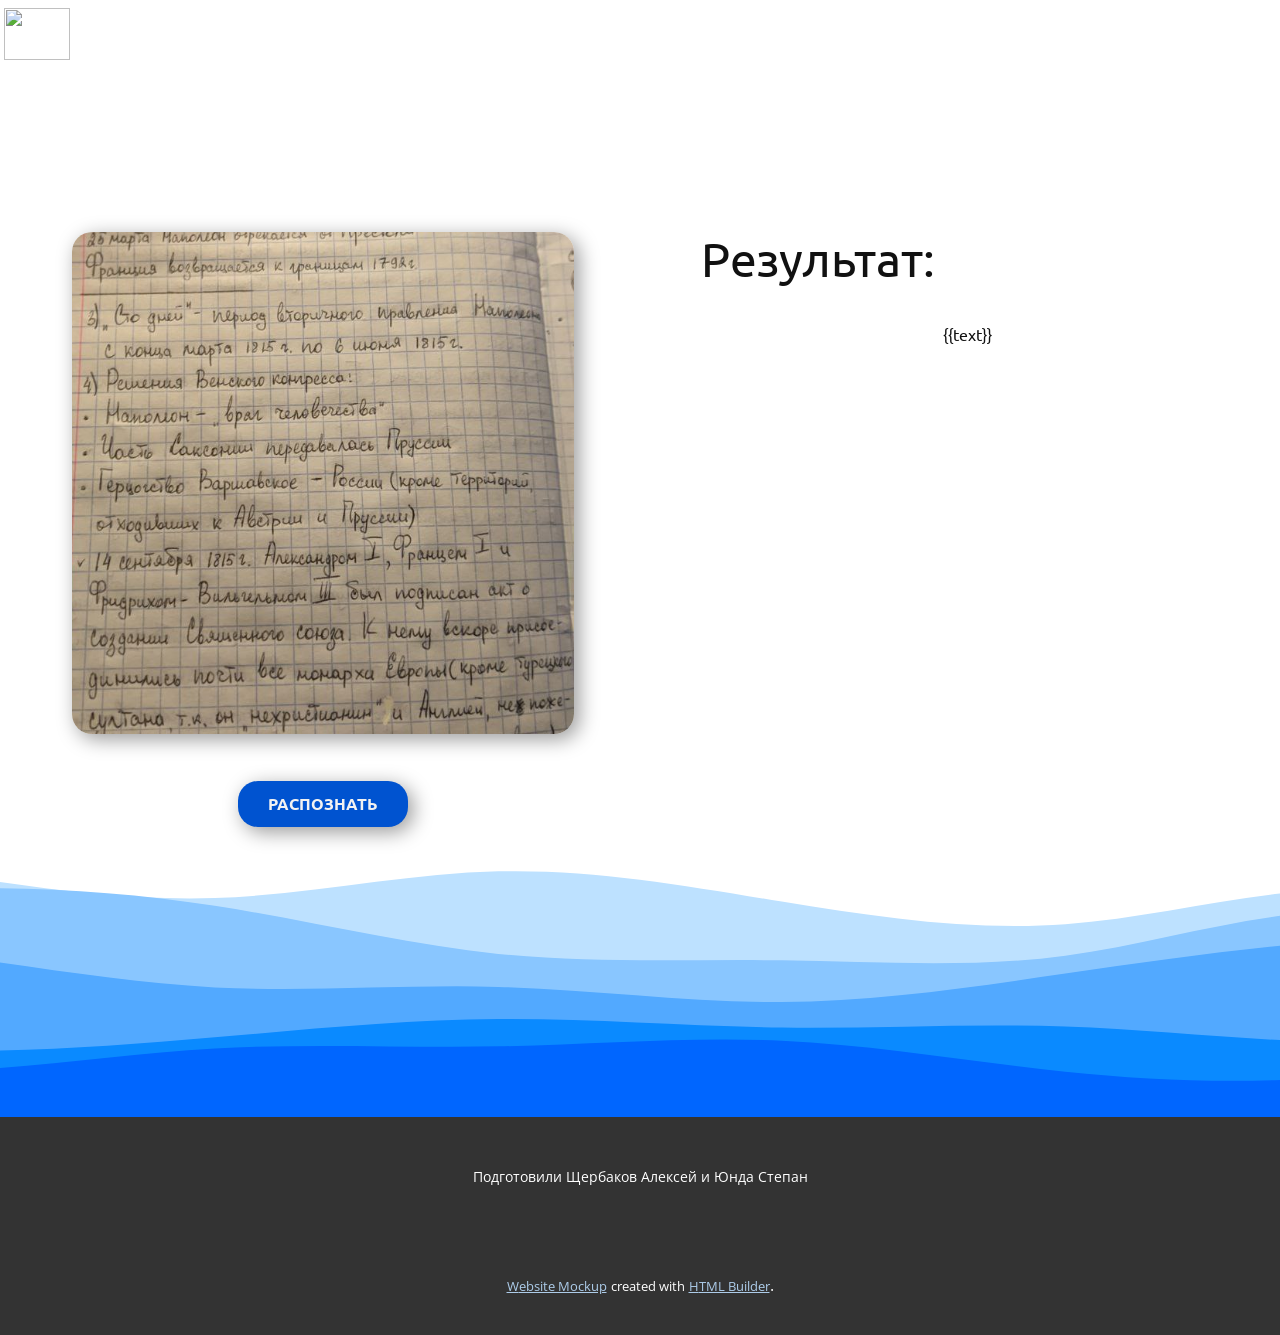
==== commit 1c2da380: "pre-release with site files" ====
--- a/templates/index.html
+++ b/templates/index.html
@@ -13,25 +13,26 @@
     <script class="u-script" type="text/javascript" src="../static/styles/nicepage.js" defer=""></script>
     <meta name="generator" content="Nicepage 4.2.6, nicepage.com">
     <link id="u-theme-google-font" rel="stylesheet" href="https://fonts.googleapis.com/css?family=Roboto:100,100i,300,300i,400,400i,500,500i,700,700i,900,900i|Open+Sans:300,300i,400,400i,600,600i,700,700i,800,800i">
+    <link id="u-page-google-font" rel="stylesheet" href="https://fonts.googleapis.com/css?family=Ubuntu:300,300i,400,400i,500,500i,700,700i">
     
     
     <script type="application/ld+json">{
 		"@context": "http://schema.org",
 		"@type": "Organization",
 		"name": "",
-		"logo": "images/14x.png"
+		"logo": "images/Terly_logo.png"
 }</script>
     <meta name="theme-color" content="#478ac9">
     <meta property="og:title" content="Главная">
     <meta property="og:type" content="website">
   </head>
-  <body data-home-page="Главная.html" data-home-page-title="Главная" class="u-body"><header class="u-clearfix u-gradient u-header u-header" id="sec-f2da"><div class="u-clearfix u-sheet u-sheet-1">
-        <a href="https://nicepage.com" class="u-image u-image-default u-logo u-image-1" data-image-width="261" data-image-height="205">
-          <img src="../static/styles/images/14x.png" class="u-logo-image u-logo-image-1">
+  <body data-home-page="Главная.html" data-home-page-title="Главная" class="u-body u-overlap"><header class="u-align-center u-clearfix u-header" id="sec-f2da"><div class="u-clearfix u-sheet u-sheet-1">
+        <a href="https://nicepage.com" class="u-align-left u-image u-image-default u-logo u-image-1" data-image-width="66" data-image-height="52">
+          <img src="images/Terly_logo.png" class="u-logo-image u-logo-image-1">
         </a>
-        <nav class="u-menu u-menu-dropdown u-offcanvas u-menu-1">
-          <div class="menu-collapse" style="font-size: 1rem; letter-spacing: 0px; font-weight: 700;">
-            <a class="u-button-style u-custom-active-border-color u-custom-border u-custom-border-color u-custom-border-radius u-custom-borders u-custom-hover-border-color u-custom-hover-color u-custom-left-right-menu-spacing u-custom-padding-bottom u-custom-text-color u-custom-text-hover-color u-custom-top-bottom-menu-spacing u-nav-link u-text-active-palette-1-base u-text-hover-palette-2-base" href="#">
+        <nav class="u-align-right u-menu u-menu-dropdown u-offcanvas u-menu-1">
+          <div class="menu-collapse u-custom-font u-font-ubuntu" style="font-size: 1rem; letter-spacing: 0px; font-weight: 700;">
+            <a class="u-button-style u-custom-active-border-color u-custom-border u-custom-border-color u-custom-border-radius u-custom-borders u-custom-hover-border-color u-custom-hover-color u-custom-left-right-menu-spacing u-custom-padding-bottom u-custom-text-active-color u-custom-text-color u-custom-text-hover-color u-custom-top-bottom-menu-spacing u-nav-link u-text-active-palette-1-base u-text-hover-palette-2-base" href="#">
               <svg viewBox="0 0 24 24"><use xmlns:xlink="http://www.w3.org/1999/xlink" xlink:href="#menu-hamburger"></use></svg>
               <svg version="1.1" xmlns="http://www.w3.org/2000/svg" xmlns:xlink="http://www.w3.org/1999/xlink"><defs><symbol id="menu-hamburger" viewBox="0 0 16 16" style="width: 16px; height: 16px;"><rect y="1" width="16" height="2"></rect><rect y="7" width="16" height="2"></rect><rect y="13" width="16" height="2"></rect>
 </symbol>
@@ -39,9 +40,9 @@
             </a>
           </div>
           <div class="u-custom-menu u-nav-container">
-            <ul class="u-nav u-spacing-30 u-unstyled u-nav-1"><li class="u-nav-item"><a class="u-border-3 u-border-active-palette-1-base u-border-hover-custom-color-1 u-border-no-left u-border-no-right u-border-no-top u-button-style u-nav-link u-radius-2 u-text-active-palette-1-base u-text-grey-90 u-text-hover-grey-90" href="../static/styles/Главная.html" style="padding: 10px 0px;">Главная</a>
-</li><li class="u-nav-item"><a class="u-border-3 u-border-active-palette-1-base u-border-hover-custom-color-1 u-border-no-left u-border-no-right u-border-no-top u-button-style u-nav-link u-radius-2 u-text-active-palette-1-base u-text-grey-90 u-text-hover-grey-90" href="../static/styles/О-нас.html" style="padding: 10px 0px;">О нас</a>
-</li><li class="u-nav-item"><a class="u-border-3 u-border-active-palette-1-base u-border-hover-custom-color-1 u-border-no-left u-border-no-right u-border-no-top u-button-style u-nav-link u-radius-2 u-text-active-palette-1-base u-text-grey-90 u-text-hover-grey-90" href="../static/styles/Контакты.html" style="padding: 10px 0px;">Контакты</a>
+            <ul class="u-custom-font u-font-ubuntu u-nav u-spacing-30 u-unstyled u-nav-1"><li class="u-nav-item"><a class="u-border-3 u-border-active-custom-color-2 u-border-hover-palette-5-light-2 u-border-no-left u-border-no-right u-border-no-top u-button-style u-nav-link u-radius-2 u-text-active-custom-color-2 u-text-grey-90 u-text-hover-grey-90" href="../static/styles/Главная.html" style="padding: 6px 0px;">Главная</a>
+</li><li class="u-nav-item"><a class="u-border-3 u-border-active-custom-color-2 u-border-hover-palette-5-light-2 u-border-no-left u-border-no-right u-border-no-top u-button-style u-nav-link u-radius-2 u-text-active-custom-color-2 u-text-grey-90 u-text-hover-grey-90" href="../static/styles/О-нас.html" style="padding: 6px 0px;">О нас</a>
+</li><li class="u-nav-item"><a class="u-border-3 u-border-active-custom-color-2 u-border-hover-palette-5-light-2 u-border-no-left u-border-no-right u-border-no-top u-button-style u-nav-link u-radius-2 u-text-active-custom-color-2 u-text-grey-90 u-text-hover-grey-90" href="../static/styles/Контакты.html" style="padding: 6px 0px;">Контакты</a>
 </li></ul>
           </div>
           <div class="u-custom-menu u-nav-container-collapse">
@@ -58,22 +59,22 @@
           </div>
         </nav>
       </div></header>
-    <section class="u-clearfix u-section-1" id="sec-0a42">
-      <div class="u-clearfix u-expanded-width u-gutter-0 u-layout-wrap u-layout-wrap-1">
+    <section class="u-clearfix u-image u-valign-bottom u-section-1" id="sec-0a42" data-image-width="1920" data-image-height="1080">
+      <div class="u-clearfix u-gutter-0 u-layout-wrap u-layout-wrap-1">
         <div class="u-layout" style="">
           <div class="u-layout-row" style="">
             <div class="u-align-left u-container-style u-layout-cell u-left-cell u-size-30 u-size-xs-60 u-layout-cell-1" src="">
               <div class="u-container-layout u-container-layout-1">
-                <img class="u-expanded-width-xs u-image u-image-round u-radius-20 u-image-1" data-image-width="500" data-image-height="500" src="../static/styles/images/9fe0f4e1-1049-41fe-9e0d-fefc6d0ba3d8.png">
-                <a href="https://nicepage.com/one-page-template" class="u-border-none u-btn u-btn-round u-button-style u-gradient u-none u-radius-20 u-text-active-white u-text-grey-5 u-text-hover-palette-1-light-3 u-btn-1" data-animation-name="fadeIn" data-animation-duration="1000" data-animation-direction="Down">Распознать<br>
+                <img class="u-expanded-width-xs u-image u-image-round u-radius-20 u-image-1" data-image-width="500" data-image-height="500" src="../static/styles/images/terly_photo.png">
+                <a href="https://nicepage.com/one-page-template" class="u-border-none u-btn u-btn-round u-button-style u-custom-color-2 u-custom-font u-font-ubuntu u-radius-20 u-text-active-white u-text-grey-5 u-text-hover-palette-1-light-3 u-btn-1" data-animation-name="fadeIn" data-animation-duration="1000" data-animation-direction="Down">Распознать<br>
                 </a>
               </div>
             </div>
             <div class="u-align-center u-container-style u-layout-cell u-right-cell u-size-30 u-size-xs-60 u-layout-cell-2" src="">
               <div class="u-container-layout u-valign-top-xs u-container-layout-2" src="">
-                <h1 class="u-text u-text-default u-text-1">Результат:<br>
+                <h1 class="u-custom-font u-font-ubuntu u-text u-text-default u-text-1">Результат:<br>
                 </h1>
-                <p class="u-text u-text-2">Текст&nbsp;Текст&nbsp;Текст&nbsp;Текст&nbsp;Текст&nbsp;Текст&nbsp;Текст&nbsp;Текст&nbsp;Текст&nbsp;Текст&nbsp;Текст&nbsp;Текст&nbsp;Текст&nbsp;Текст&nbsp;Текст&nbsp;Текст&nbsp;Текст&nbsp;Текст&nbsp;Текст&nbsp;Текст&nbsp;Текст&nbsp;Текст&nbsp;Текст&nbsp;Текст&nbsp;Текст&nbsp;Текст&nbsp;Текст&nbsp;Текст&nbsp;Текст&nbsp;Текст&nbsp;Текст&nbsp;Текст&nbsp;Текст&nbsp;Текст&nbsp;Текст&nbsp;Текст&nbsp;Текст&nbsp;Текст&nbsp;Текст&nbsp;Текст&nbsp;Текст&nbsp;Текст&nbsp;Текст&nbsp;Текст&nbsp;Текст&nbsp;Текст&nbsp;Текст&nbsp;Текст&nbsp;Текст&nbsp;Текст&nbsp;Текст&nbsp;Текст&nbsp;Текст&nbsp;Текст&nbsp;Текст&nbsp;Текст&nbsp;Текст&nbsp;Текст&nbsp;Текст&nbsp;Текст&nbsp;Текст&nbsp;Текст&nbsp;Текст&nbsp;Текст&nbsp;Текст&nbsp;Текст&nbsp;Текст&nbsp;Текст&nbsp;Текст&nbsp;Текст&nbsp;Текст&nbsp;Текст&nbsp;Текст&nbsp;Текст&nbsp;Текст&nbsp;Текст&nbsp;Текст&nbsp;Текст&nbsp;Текст&nbsp;Текст&nbsp;Текст&nbsp;Текст&nbsp;Текст&nbsp;Текст&nbsp;Текст&nbsp;Текст&nbsp;Текст&nbsp;Текст&nbsp;Текст&nbsp;Текст&nbsp;Текст&nbsp;Текст&nbsp;Текст&nbsp;Текст&nbsp;Текст&nbsp;Текст&nbsp;Текст&nbsp;Текст&nbsp;Текст&nbsp;Текст&nbsp;Текст&nbsp;Текст&nbsp;Текст&nbsp;Текст&nbsp;Текст&nbsp;Текст&nbsp;Текст&nbsp;Текст&nbsp;Текст&nbsp;Текст&nbsp;Текст&nbsp;Текст&nbsp;Текст&nbsp;Текст&nbsp;Текст&nbsp;Текст&nbsp;Текст&nbsp;Текст&nbsp;Текст&nbsp;Текст&nbsp;Текст&nbsp;Текст&nbsp;Текст&nbsp;Текст&nbsp;Текст&nbsp;Текст&nbsp;Текст&nbsp;Текст&nbsp;Текст&nbsp;Текст&nbsp;Текст&nbsp;Текст&nbsp;Текст&nbsp;Текст&nbsp;Текст&nbsp;Текст&nbsp;Текст&nbsp;Текст&nbsp;Текст&nbsp;Текст&nbsp;Текст&nbsp;Текст&nbsp;Текст&nbsp;Текст&nbsp;Текст&nbsp;Текст&nbsp;Текст&nbsp;Текст&nbsp;Текст&nbsp;Текст&nbsp;</p>
+                <p class="u-custom-font u-font-ubuntu u-text u-text-2">{{text}}</p>
               </div>
             </div>
           </div>
@@ -83,7 +84,7 @@
     
     
     <footer class="u-align-center u-clearfix u-footer u-grey-80 u-footer" id="sec-332b"><div class="u-clearfix u-sheet u-valign-middle-xs u-sheet-1">
-        <p class="u-small-text u-text u-text-variant u-text-1">Пример текста. Кликните, чтобы выбрать текстовый блок. Кликните еще раз или сделайте двойной клик, чтобы начать редактирование текста.</p>
+        <p class="u-small-text u-text u-text-variant u-text-1">Подготовили Щербаков Алексей и Юнда Степан</p>
       </div></footer>
     <section class="u-backlink u-clearfix u-grey-80">
       <a class="u-link" href="https://nicepage.com/website-mockup" target="_blank">
--- a/static/styles/nicepage.css
+++ b/static/styles/nicepage.css
@@ -35250,15 +35250,15 @@
         .u-container-layout.u-custom-color-1:before,
         .u-table-alt-custom-color-1 tr:nth-child(even)
         {
-            color: #111111;
-            background-color: rgba(255,255,255,0.3);
+            color: #ffffff;
+            background-color: rgba(0,83,208,0.27);
         }
 
         .u-button-style.u-custom-color-1,
         .u-button-style.u-custom-color-1[class*="u-border-"]
         {
-            color: #111111 !important;
-            background-color: rgba(255,255,255,0.3) !important;
+            color: #ffffff !important;
+            background-color: rgba(0,83,208,0.27) !important;
         }
 
         .u-button-style.u-custom-color-1:hover,
@@ -35272,8 +35272,8 @@
         li.active > .u-button-style.u-button-style.u-custom-color-1,
         li.active > .u-button-style.u-button-style.u-custom-color-1[class*="u-border-"]
         {
-            color: #111111 !important;
-            background-color: rgba(230,230,230,0.3) !important;
+            color: #ffffff !important;
+            background-color: rgba(0,75,187,0.27) !important;
         }
 
         .u-hover-custom-color-1:hover,
@@ -35297,12 +35297,138 @@
         li.active > a.u-button-style.u-button-style.u-active-custom-color-1,
         li.active > a.u-button-style.u-button-style.u-active-custom-color-1[class*="u-border-"]
         {
-            color: #111111 !important;
-            background-color: rgba(255,255,255,0.3) !important;
+            color: #ffffff !important;
+            background-color: rgba(0,83,208,0.27) !important;
         }
 
         a.u-link.u-hover-custom-color-1:hover {
-            color: rgba(255,255,255,0.3) !important;
+            color: rgba(0,83,208,0.27) !important;
+        }
+
+        
+        
+        .u-custom-color-2,
+        .u-body.u-custom-color-2,
+        .u-container-style.u-custom-color-2:before,
+        .u-container-layout.u-custom-color-2:before,
+        .u-table-alt-custom-color-2 tr:nth-child(even)
+        {
+            color: #ffffff;
+            background-color: #0053d0;
+        }
+
+        .u-button-style.u-custom-color-2,
+        .u-button-style.u-custom-color-2[class*="u-border-"]
+        {
+            color: #ffffff !important;
+            background-color: #0053d0 !important;
+        }
+
+        .u-button-style.u-custom-color-2:hover,
+        .u-button-style.u-custom-color-2[class*="u-border-"]:hover,
+        .u-button-style.u-custom-color-2:focus,
+        .u-button-style.u-custom-color-2[class*="u-border-"]:focus,
+        .u-button-style.u-button-style.u-custom-color-2:active,
+        .u-button-style.u-button-style.u-custom-color-2[class*="u-border-"]:active,
+        .u-button-style.u-button-style.u-custom-color-2.active,
+        .u-button-style.u-button-style.u-custom-color-2[class*="u-border-"].active,
+        li.active > .u-button-style.u-button-style.u-custom-color-2,
+        li.active > .u-button-style.u-button-style.u-custom-color-2[class*="u-border-"]
+        {
+            color: #ffffff !important;
+            background-color: #004bbb !important;
+        }
+
+        .u-hover-custom-color-2:hover,
+        .u-hover-custom-color-2[class*="u-border-"]:hover,
+        .u-hover-custom-color-2:focus,
+        .u-hover-custom-color-2[class*="u-border-"]:focus,
+        .u-active-custom-color-2.u-active.u-active,
+        .u-active-custom-color-2[class*="u-border-"].u-active.u-active,
+        a.u-button-style.u-hover-custom-color-2:hover,
+        a.u-button-style.u-hover-custom-color-2[class*="u-border-"]:hover,
+        a.u-button-style:hover > .u-hover-custom-color-2,
+        a.u-button-style:hover > .u-hover-custom-color-2[class*="u-border-"],
+        a.u-button-style.u-hover-custom-color-2:focus,
+        a.u-button-style.u-hover-custom-color-2[class*="u-border-"]:focus,
+        a.u-button-style.u-button-style.u-active-custom-color-2:active,
+        a.u-button-style.u-button-style.u-active-custom-color-2[class*="u-border-"]:active,
+        a.u-button-style.u-button-style.u-active-custom-color-2.active,
+        a.u-button-style.u-button-style.u-active-custom-color-2[class*="u-border-"].active,
+        a.u-button-style.u-button-style.active > .u-active-custom-color-2,
+        a.u-button-style.u-button-style.active > .u-active-custom-color-2[class*="u-border-"],
+        li.active > a.u-button-style.u-button-style.u-active-custom-color-2,
+        li.active > a.u-button-style.u-button-style.u-active-custom-color-2[class*="u-border-"]
+        {
+            color: #ffffff !important;
+            background-color: #0053d0 !important;
+        }
+
+        a.u-link.u-hover-custom-color-2:hover {
+            color: #0053d0 !important;
+        }
+
+        
+        
+        .u-custom-color-3,
+        .u-body.u-custom-color-3,
+        .u-container-style.u-custom-color-3:before,
+        .u-container-layout.u-custom-color-3:before,
+        .u-table-alt-custom-color-3 tr:nth-child(even)
+        {
+            color: #ffffff;
+            background-color: #67baff;
+        }
+
+        .u-button-style.u-custom-color-3,
+        .u-button-style.u-custom-color-3[class*="u-border-"]
+        {
+            color: #ffffff !important;
+            background-color: #67baff !important;
+        }
+
+        .u-button-style.u-custom-color-3:hover,
+        .u-button-style.u-custom-color-3[class*="u-border-"]:hover,
+        .u-button-style.u-custom-color-3:focus,
+        .u-button-style.u-custom-color-3[class*="u-border-"]:focus,
+        .u-button-style.u-button-style.u-custom-color-3:active,
+        .u-button-style.u-button-style.u-custom-color-3[class*="u-border-"]:active,
+        .u-button-style.u-button-style.u-custom-color-3.active,
+        .u-button-style.u-button-style.u-custom-color-3[class*="u-border-"].active,
+        li.active > .u-button-style.u-button-style.u-custom-color-3,
+        li.active > .u-button-style.u-button-style.u-custom-color-3[class*="u-border-"]
+        {
+            color: #ffffff !important;
+            background-color: #43aaff !important;
+        }
+
+        .u-hover-custom-color-3:hover,
+        .u-hover-custom-color-3[class*="u-border-"]:hover,
+        .u-hover-custom-color-3:focus,
+        .u-hover-custom-color-3[class*="u-border-"]:focus,
+        .u-active-custom-color-3.u-active.u-active,
+        .u-active-custom-color-3[class*="u-border-"].u-active.u-active,
+        a.u-button-style.u-hover-custom-color-3:hover,
+        a.u-button-style.u-hover-custom-color-3[class*="u-border-"]:hover,
+        a.u-button-style:hover > .u-hover-custom-color-3,
+        a.u-button-style:hover > .u-hover-custom-color-3[class*="u-border-"],
+        a.u-button-style.u-hover-custom-color-3:focus,
+        a.u-button-style.u-hover-custom-color-3[class*="u-border-"]:focus,
+        a.u-button-style.u-button-style.u-active-custom-color-3:active,
+        a.u-button-style.u-button-style.u-active-custom-color-3[class*="u-border-"]:active,
+        a.u-button-style.u-button-style.u-active-custom-color-3.active,
+        a.u-button-style.u-button-style.u-active-custom-color-3[class*="u-border-"].active,
+        a.u-button-style.u-button-style.active > .u-active-custom-color-3,
+        a.u-button-style.u-button-style.active > .u-active-custom-color-3[class*="u-border-"],
+        li.active > a.u-button-style.u-button-style.u-active-custom-color-3,
+        li.active > a.u-button-style.u-button-style.u-active-custom-color-3[class*="u-border-"]
+        {
+            color: #ffffff !important;
+            background-color: #67baff !important;
+        }
+
+        a.u-link.u-hover-custom-color-3:hover {
+            color: #67baff !important;
         }
 
         
@@ -35311,14 +35437,14 @@
         .u-border-custom-color-1,
         .u-separator-custom-color-1:after
         {
-            border-color: rgba(255,255,255,0.3);
-            stroke: rgba(255,255,255,0.3);
+            border-color: rgba(0,83,208,0.27);
+            stroke: rgba(0,83,208,0.27);
         }
 
         .u-button-style.u-border-custom-color-1
         {
-            border-color: rgba(255,255,255,0.3) !important;
-            color: rgba(255,255,255,0.3) !important;
+            border-color: rgba(0,83,208,0.27) !important;
+            color: rgba(0,83,208,0.27) !important;
             background-color: transparent !important;
         }
 
@@ -35326,7 +35452,7 @@
         .u-button-style.u-border-custom-color-1:focus
         {
             border-color: transparent !important;
-            color: rgba(230,230,230,0.3) !important;
+            color: rgba(0,75,187,0.27) !important;
             background-color: transparent !important;
         }
 
@@ -35341,18 +35467,114 @@
         a.u-button-style.u-button-style.active > .u-border-active-custom-color-1,
         li.active > a.u-button-style.u-button-style.u-border-active-custom-color-1
         {
-            color: rgba(255,255,255,0.3) !important;
-            border-color: rgba(255,255,255,0.3) !important;
+            color: rgba(0,83,208,0.27) !important;
+            border-color: rgba(0,83,208,0.27) !important;
         }
 
         .u-link.u-border-custom-color-1[class*="u-border-"]
         {
-            border-color: rgba(255,255,255,0.3) !important;
+            border-color: rgba(0,83,208,0.27) !important;
         }
 
         .u-link.u-border-custom-color-1[class*="u-border-"]:hover
         {
-            border-color: rgba(230,230,230,0.3) !important;
+            border-color: rgba(0,75,187,0.27) !important;
+        }
+        
+        
+        .u-border-custom-color-2,
+        .u-separator-custom-color-2:after
+        {
+            border-color: #0053d0;
+            stroke: #0053d0;
+        }
+
+        .u-button-style.u-border-custom-color-2
+        {
+            border-color: #0053d0 !important;
+            color: #0053d0 !important;
+            background-color: transparent !important;
+        }
+
+        .u-button-style.u-border-custom-color-2:hover,
+        .u-button-style.u-border-custom-color-2:focus
+        {
+            border-color: transparent !important;
+            color: #004bbb !important;
+            background-color: transparent !important;
+        }
+
+        .u-border-hover-custom-color-2:hover,
+        .u-border-hover-custom-color-2:focus,
+        .u-border-active-custom-color-2.u-active.u-active,
+        a.u-button-style.u-border-hover-custom-color-2:hover,
+        a.u-button-style:hover > .u-border-hover-custom-color-2,
+        a.u-button-style.u-border-hover-custom-color-2:focus,
+        a.u-button-style.u-button-style.u-border-active-custom-color-2:active,
+        a.u-button-style.u-button-style.u-border-active-custom-color-2.active,
+        a.u-button-style.u-button-style.active > .u-border-active-custom-color-2,
+        li.active > a.u-button-style.u-button-style.u-border-active-custom-color-2
+        {
+            color: #0053d0 !important;
+            border-color: #0053d0 !important;
+        }
+
+        .u-link.u-border-custom-color-2[class*="u-border-"]
+        {
+            border-color: #0053d0 !important;
+        }
+
+        .u-link.u-border-custom-color-2[class*="u-border-"]:hover
+        {
+            border-color: #004bbb !important;
+        }
+        
+        
+        .u-border-custom-color-3,
+        .u-separator-custom-color-3:after
+        {
+            border-color: #67baff;
+            stroke: #67baff;
+        }
+
+        .u-button-style.u-border-custom-color-3
+        {
+            border-color: #67baff !important;
+            color: #67baff !important;
+            background-color: transparent !important;
+        }
+
+        .u-button-style.u-border-custom-color-3:hover,
+        .u-button-style.u-border-custom-color-3:focus
+        {
+            border-color: transparent !important;
+            color: #43aaff !important;
+            background-color: transparent !important;
+        }
+
+        .u-border-hover-custom-color-3:hover,
+        .u-border-hover-custom-color-3:focus,
+        .u-border-active-custom-color-3.u-active.u-active,
+        a.u-button-style.u-border-hover-custom-color-3:hover,
+        a.u-button-style:hover > .u-border-hover-custom-color-3,
+        a.u-button-style.u-border-hover-custom-color-3:focus,
+        a.u-button-style.u-button-style.u-border-active-custom-color-3:active,
+        a.u-button-style.u-button-style.u-border-active-custom-color-3.active,
+        a.u-button-style.u-button-style.active > .u-border-active-custom-color-3,
+        li.active > a.u-button-style.u-button-style.u-border-active-custom-color-3
+        {
+            color: #67baff !important;
+            border-color: #67baff !important;
+        }
+
+        .u-link.u-border-custom-color-3[class*="u-border-"]
+        {
+            border-color: #67baff !important;
+        }
+
+        .u-link.u-border-custom-color-3[class*="u-border-"]:hover
+        {
+            border-color: #43aaff !important;
         }
         
 
@@ -35361,7 +35583,7 @@
         a.u-button-style.u-text-custom-color-1,
         a.u-button-style.u-text-custom-color-1[class*="u-border-"]
         {
-            color: rgba(255,255,255,0.3) !important;
+            color: rgba(0,83,208,0.27) !important;
         }
 
         a.u-button-style.u-text-custom-color-1:hover,
@@ -35373,7 +35595,7 @@
         a.u-button-style.u-button-style.u-text-custom-color-1.active,
         a.u-button-style.u-button-style.u-text-custom-color-1[class*="u-border-"].active
         {
-            color: rgba(230,230,230,0.3) !important;
+            color: rgba(0,75,187,0.27) !important;
         }
 
         a.u-button-style:hover > .u-text-hover-custom-color-1,
@@ -35397,7 +35619,7 @@
         .u-popupmenu-items.u-text-hover-custom-color-1 .u-nav-link:hover,
         .u-popupmenu-items.u-popupmenu-items.u-text-active-custom-color-1 .u-nav-link.active
         {
-            color: rgba(255,255,255,0.3) !important;
+            color: rgba(0,83,208,0.27) !important;
         }
 
         .u-text-custom-color-1 .u-svg-link,
@@ -35406,17 +35628,143 @@
         .u-button-style.u-button-style.active > .u-text-active-custom-color-1 .u-svg-link,
         .u-text-hover-custom-color-1:focus .u-svg-link
         {
-            fill: rgba(255,255,255,0.3);
+            fill: rgba(0,83,208,0.27);
         }
 
         .u-link.u-text-custom-color-1:hover
         {
-            color: rgba(230,230,230,0.3) !important;
+            color: rgba(0,75,187,0.27) !important;
         }
 
         a.u-link.u-text-hover-custom-color-1:hover
         {
-            color: rgba(255,255,255,0.3) !important;
+            color: rgba(0,83,208,0.27) !important;
+        }
+        
+        
+        .u-text-custom-color-2,
+        a.u-button-style.u-text-custom-color-2,
+        a.u-button-style.u-text-custom-color-2[class*="u-border-"]
+        {
+            color: #0053d0 !important;
+        }
+
+        a.u-button-style.u-text-custom-color-2:hover,
+        a.u-button-style.u-text-custom-color-2[class*="u-border-"]:hover,
+        a.u-button-style.u-text-custom-color-2:focus,
+        a.u-button-style.u-text-custom-color-2[class*="u-border-"]:focus,
+        a.u-button-style.u-button-style.u-text-custom-color-2:active,
+        a.u-button-style.u-button-style.u-text-custom-color-2[class*="u-border-"]:active,
+        a.u-button-style.u-button-style.u-text-custom-color-2.active,
+        a.u-button-style.u-button-style.u-text-custom-color-2[class*="u-border-"].active
+        {
+            color: #004bbb !important;
+        }
+
+        a.u-button-style:hover > .u-text-hover-custom-color-2,
+        a.u-button-style:hover > .u-text-hover-custom-color-2[class*="u-border-"],
+        a.u-button-style.u-button-style.u-text-hover-custom-color-2:hover,
+        a.u-button-style.u-button-style.u-text-hover-custom-color-2[class*="u-border-"]:hover,
+        a.u-button-style.u-button-style.u-button-style.u-text-hover-custom-color-2.active,
+        a.u-button-style.u-button-style.u-button-style.u-text-hover-custom-color-2[class*="u-border-"].active,
+        a.u-button-style.u-button-style.u-button-style.u-text-hover-custom-color-2:active,
+        a.u-button-style.u-button-style.u-button-style.u-text-hover-custom-color-2[class*="u-border-"]:active,
+        a.u-button-style.u-button-style.u-text-hover-custom-color-2:focus,
+        a.u-button-style.u-button-style.u-text-hover-custom-color-2[class*="u-border-"]:focus,
+        a.u-button-style.u-button-style.u-button-style.u-button-style.u-text-active-custom-color-2:active,
+        a.u-button-style.u-button-style.u-button-style.u-button-style.u-text-active-custom-color-2[class*="u-border-"]:active,
+        a.u-button-style.u-button-style.u-button-style.u-button-style.u-text-active-custom-color-2.active,
+        a.u-button-style.u-button-style.u-button-style.u-button-style.u-text-active-custom-color-2[class*="u-border-"].active,
+        a.u-button-style.u-button-style.active > .u-text-active-custom-color-2,
+        a.u-button-style.u-button-style.active > .u-text-active-custom-color-2[class*="u-border-"],
+        :not(.level-2) > .u-nav > .u-nav-item > a.u-nav-link.u-text-hover-custom-color-2:hover,
+        :not(.level-2) > .u-nav > .u-nav-item > a.u-nav-link.u-nav-link.u-text-active-custom-color-2.active,
+        .u-popupmenu-items.u-text-hover-custom-color-2 .u-nav-link:hover,
+        .u-popupmenu-items.u-popupmenu-items.u-text-active-custom-color-2 .u-nav-link.active
+        {
+            color: #0053d0 !important;
+        }
+
+        .u-text-custom-color-2 .u-svg-link,
+        .u-text-hover-custom-color-2:hover .u-svg-link,
+        .u-button-style:hover > .u-text-hover-custom-color-2 .u-svg-link,
+        .u-button-style.u-button-style.active > .u-text-active-custom-color-2 .u-svg-link,
+        .u-text-hover-custom-color-2:focus .u-svg-link
+        {
+            fill: #0053d0;
+        }
+
+        .u-link.u-text-custom-color-2:hover
+        {
+            color: #004bbb !important;
+        }
+
+        a.u-link.u-text-hover-custom-color-2:hover
+        {
+            color: #0053d0 !important;
+        }
+        
+        
+        .u-text-custom-color-3,
+        a.u-button-style.u-text-custom-color-3,
+        a.u-button-style.u-text-custom-color-3[class*="u-border-"]
+        {
+            color: #67baff !important;
+        }
+
+        a.u-button-style.u-text-custom-color-3:hover,
+        a.u-button-style.u-text-custom-color-3[class*="u-border-"]:hover,
+        a.u-button-style.u-text-custom-color-3:focus,
+        a.u-button-style.u-text-custom-color-3[class*="u-border-"]:focus,
+        a.u-button-style.u-button-style.u-text-custom-color-3:active,
+        a.u-button-style.u-button-style.u-text-custom-color-3[class*="u-border-"]:active,
+        a.u-button-style.u-button-style.u-text-custom-color-3.active,
+        a.u-button-style.u-button-style.u-text-custom-color-3[class*="u-border-"].active
+        {
+            color: #43aaff !important;
+        }
+
+        a.u-button-style:hover > .u-text-hover-custom-color-3,
+        a.u-button-style:hover > .u-text-hover-custom-color-3[class*="u-border-"],
+        a.u-button-style.u-button-style.u-text-hover-custom-color-3:hover,
+        a.u-button-style.u-button-style.u-text-hover-custom-color-3[class*="u-border-"]:hover,
+        a.u-button-style.u-button-style.u-button-style.u-text-hover-custom-color-3.active,
+        a.u-button-style.u-button-style.u-button-style.u-text-hover-custom-color-3[class*="u-border-"].active,
+        a.u-button-style.u-button-style.u-button-style.u-text-hover-custom-color-3:active,
+        a.u-button-style.u-button-style.u-button-style.u-text-hover-custom-color-3[class*="u-border-"]:active,
+        a.u-button-style.u-button-style.u-text-hover-custom-color-3:focus,
+        a.u-button-style.u-button-style.u-text-hover-custom-color-3[class*="u-border-"]:focus,
+        a.u-button-style.u-button-style.u-button-style.u-button-style.u-text-active-custom-color-3:active,
+        a.u-button-style.u-button-style.u-button-style.u-button-style.u-text-active-custom-color-3[class*="u-border-"]:active,
+        a.u-button-style.u-button-style.u-button-style.u-button-style.u-text-active-custom-color-3.active,
+        a.u-button-style.u-button-style.u-button-style.u-button-style.u-text-active-custom-color-3[class*="u-border-"].active,
+        a.u-button-style.u-button-style.active > .u-text-active-custom-color-3,
+        a.u-button-style.u-button-style.active > .u-text-active-custom-color-3[class*="u-border-"],
+        :not(.level-2) > .u-nav > .u-nav-item > a.u-nav-link.u-text-hover-custom-color-3:hover,
+        :not(.level-2) > .u-nav > .u-nav-item > a.u-nav-link.u-nav-link.u-text-active-custom-color-3.active,
+        .u-popupmenu-items.u-text-hover-custom-color-3 .u-nav-link:hover,
+        .u-popupmenu-items.u-popupmenu-items.u-text-active-custom-color-3 .u-nav-link.active
+        {
+            color: #67baff !important;
+        }
+
+        .u-text-custom-color-3 .u-svg-link,
+        .u-text-hover-custom-color-3:hover .u-svg-link,
+        .u-button-style:hover > .u-text-hover-custom-color-3 .u-svg-link,
+        .u-button-style.u-button-style.active > .u-text-active-custom-color-3 .u-svg-link,
+        .u-text-hover-custom-color-3:focus .u-svg-link
+        {
+            fill: #67baff;
+        }
+
+        .u-link.u-text-custom-color-3:hover
+        {
+            color: #43aaff !important;
+        }
+
+        a.u-link.u-text-hover-custom-color-3:hover
+        {
+            color: #67baff !important;
         }
 
         
@@ -35667,25 +36015,25 @@
         /** color-rules **/
 
         /** alt-color-rules **/
-        .u-body-color a,.u-palette-1-base a,.u-palette-1-dark-3 a,.u-palette-1-dark-2 a,.u-palette-1-dark-1 a,.u-palette-1 a,.u-palette-1-light-1 a,.u-palette-2-base a,.u-palette-2-dark-3 a,.u-palette-2-dark-2 a,.u-palette-2-dark-1 a,.u-palette-2 a,.u-palette-2-light-1 a,.u-palette-3-dark-3 a,.u-palette-3-dark-2 a,.u-palette-3-dark-1 a,.u-palette-4-base a,.u-palette-4-dark-3 a,.u-palette-4-dark-2 a,.u-palette-4-dark-1 a,.u-palette-5-dark-3 a,.u-palette-5-dark-2 a,.u-palette-5-dark-1 a,.u-grey-40 a,.u-grey-30 a,.u-grey-90 a,.u-grey-80 a,.u-grey-75 a,.u-black a,.u-grey-70 a,.u-grey-60 a,.u-grey-50 a,.u-grey-dark-3 a,.u-grey-dark-2 a,.u-grey-dark-1 a,.u-grey a,.u-shading a,.u-overlap-contrast .u-header a:not(.u-nav-link):not(.u-btn)
+        .u-custom-color-1 a,.u-custom-color-2 a,.u-custom-color-3 a,.u-body-color a,.u-palette-1-base a,.u-palette-1-dark-3 a,.u-palette-1-dark-2 a,.u-palette-1-dark-1 a,.u-palette-1 a,.u-palette-1-light-1 a,.u-palette-2-base a,.u-palette-2-dark-3 a,.u-palette-2-dark-2 a,.u-palette-2-dark-1 a,.u-palette-2 a,.u-palette-2-light-1 a,.u-palette-3-dark-3 a,.u-palette-3-dark-2 a,.u-palette-3-dark-1 a,.u-palette-4-base a,.u-palette-4-dark-3 a,.u-palette-4-dark-2 a,.u-palette-4-dark-1 a,.u-palette-5-dark-3 a,.u-palette-5-dark-2 a,.u-palette-5-dark-1 a,.u-grey-40 a,.u-grey-30 a,.u-grey-90 a,.u-grey-80 a,.u-grey-75 a,.u-black a,.u-grey-70 a,.u-grey-60 a,.u-grey-50 a,.u-grey-dark-3 a,.u-grey-dark-2 a,.u-grey-dark-1 a,.u-grey a,.u-shading a,.u-overlap-contrast .u-header a:not(.u-nav-link):not(.u-btn)
         {
         color: #adcce9;
         }
-        .u-body-color a:hover,.u-palette-1-base a:hover,.u-palette-1-dark-3 a:hover,.u-palette-1-dark-2 a:hover,.u-palette-1-dark-1 a:hover,.u-palette-1 a:hover,.u-palette-1-light-1 a:hover,.u-palette-2-base a:hover,.u-palette-2-dark-3 a:hover,.u-palette-2-dark-2 a:hover,.u-palette-2-dark-1 a:hover,.u-palette-2 a:hover,.u-palette-2-light-1 a:hover,.u-palette-3-dark-3 a:hover,.u-palette-3-dark-2 a:hover,.u-palette-3-dark-1 a:hover,.u-palette-4-base a:hover,.u-palette-4-dark-3 a:hover,.u-palette-4-dark-2 a:hover,.u-palette-4-dark-1 a:hover,.u-palette-5-dark-3 a:hover,.u-palette-5-dark-2 a:hover,.u-palette-5-dark-1 a:hover,.u-grey-40 a:hover,.u-grey-30 a:hover,.u-grey-90 a:hover,.u-grey-80 a:hover,.u-grey-75 a:hover,.u-black a:hover,.u-grey-70 a:hover,.u-grey-60 a:hover,.u-grey-50 a:hover,.u-grey-dark-3 a:hover,.u-grey-dark-2 a:hover,.u-grey-dark-1 a:hover,.u-grey a:hover
+        .u-custom-color-1 a:hover,.u-custom-color-2 a:hover,.u-custom-color-3 a:hover,.u-body-color a:hover,.u-palette-1-base a:hover,.u-palette-1-dark-3 a:hover,.u-palette-1-dark-2 a:hover,.u-palette-1-dark-1 a:hover,.u-palette-1 a:hover,.u-palette-1-light-1 a:hover,.u-palette-2-base a:hover,.u-palette-2-dark-3 a:hover,.u-palette-2-dark-2 a:hover,.u-palette-2-dark-1 a:hover,.u-palette-2 a:hover,.u-palette-2-light-1 a:hover,.u-palette-3-dark-3 a:hover,.u-palette-3-dark-2 a:hover,.u-palette-3-dark-1 a:hover,.u-palette-4-base a:hover,.u-palette-4-dark-3 a:hover,.u-palette-4-dark-2 a:hover,.u-palette-4-dark-1 a:hover,.u-palette-5-dark-3 a:hover,.u-palette-5-dark-2 a:hover,.u-palette-5-dark-1 a:hover,.u-grey-40 a:hover,.u-grey-30 a:hover,.u-grey-90 a:hover,.u-grey-80 a:hover,.u-grey-75 a:hover,.u-black a:hover,.u-grey-70 a:hover,.u-grey-60 a:hover,.u-grey-50 a:hover,.u-grey-dark-3 a:hover,.u-grey-dark-2 a:hover,.u-grey-dark-1 a:hover,.u-grey a:hover
         {
         color: #a1a1a1;
         }
-        .u-body-color .u-btn,.u-palette-1-base .u-btn,.u-palette-1-dark-3 .u-btn,.u-palette-1-dark-2 .u-btn,.u-palette-1-dark-1 .u-btn,.u-palette-1 .u-btn,.u-palette-1-light-1 .u-btn,.u-palette-2-base .u-btn,.u-palette-2-dark-3 .u-btn,.u-palette-2-dark-2 .u-btn,.u-palette-2-dark-1 .u-btn,.u-palette-2 .u-btn,.u-palette-2-light-1 .u-btn,.u-palette-3-dark-3 .u-btn,.u-palette-3-dark-2 .u-btn,.u-palette-3-dark-1 .u-btn,.u-palette-4-base .u-btn,.u-palette-4-dark-3 .u-btn,.u-palette-4-dark-2 .u-btn,.u-palette-4-dark-1 .u-btn,.u-palette-5-dark-3 .u-btn,.u-palette-5-dark-2 .u-btn,.u-palette-5-dark-1 .u-btn,.u-grey-40 .u-btn,.u-grey-30 .u-btn,.u-grey-90 .u-btn,.u-grey-80 .u-btn,.u-grey-75 .u-btn,.u-black .u-btn,.u-grey-70 .u-btn,.u-grey-60 .u-btn,.u-grey-50 .u-btn,.u-grey-dark-3 .u-btn,.u-grey-dark-2 .u-btn,.u-grey-dark-1 .u-btn,.u-grey .u-btn,.u-shading .u-btn,.u-overlap-contrast .u-header .u-btn
+        .u-custom-color-1 .u-btn,.u-custom-color-2 .u-btn,.u-custom-color-3 .u-btn,.u-body-color .u-btn,.u-palette-1-base .u-btn,.u-palette-1-dark-3 .u-btn,.u-palette-1-dark-2 .u-btn,.u-palette-1-dark-1 .u-btn,.u-palette-1 .u-btn,.u-palette-1-light-1 .u-btn,.u-palette-2-base .u-btn,.u-palette-2-dark-3 .u-btn,.u-palette-2-dark-2 .u-btn,.u-palette-2-dark-1 .u-btn,.u-palette-2 .u-btn,.u-palette-2-light-1 .u-btn,.u-palette-3-dark-3 .u-btn,.u-palette-3-dark-2 .u-btn,.u-palette-3-dark-1 .u-btn,.u-palette-4-base .u-btn,.u-palette-4-dark-3 .u-btn,.u-palette-4-dark-2 .u-btn,.u-palette-4-dark-1 .u-btn,.u-palette-5-dark-3 .u-btn,.u-palette-5-dark-2 .u-btn,.u-palette-5-dark-1 .u-btn,.u-grey-40 .u-btn,.u-grey-30 .u-btn,.u-grey-90 .u-btn,.u-grey-80 .u-btn,.u-grey-75 .u-btn,.u-black .u-btn,.u-grey-70 .u-btn,.u-grey-60 .u-btn,.u-grey-50 .u-btn,.u-grey-dark-3 .u-btn,.u-grey-dark-2 .u-btn,.u-grey-dark-1 .u-btn,.u-grey .u-btn,.u-shading .u-btn,.u-overlap-contrast .u-header .u-btn
         {
         background-color: #adcce9;
         color: #000000;
         }
-        .u-body-color .u-btn:hover,.u-palette-1-base .u-btn:hover,.u-palette-1-dark-3 .u-btn:hover,.u-palette-1-dark-2 .u-btn:hover,.u-palette-1-dark-1 .u-btn:hover,.u-palette-1 .u-btn:hover,.u-palette-1-light-1 .u-btn:hover,.u-palette-2-base .u-btn:hover,.u-palette-2-dark-3 .u-btn:hover,.u-palette-2-dark-2 .u-btn:hover,.u-palette-2-dark-1 .u-btn:hover,.u-palette-2 .u-btn:hover,.u-palette-2-light-1 .u-btn:hover,.u-palette-3-dark-3 .u-btn:hover,.u-palette-3-dark-2 .u-btn:hover,.u-palette-3-dark-1 .u-btn:hover,.u-palette-4-base .u-btn:hover,.u-palette-4-dark-3 .u-btn:hover,.u-palette-4-dark-2 .u-btn:hover,.u-palette-4-dark-1 .u-btn:hover,.u-palette-5-dark-3 .u-btn:hover,.u-palette-5-dark-2 .u-btn:hover,.u-palette-5-dark-1 .u-btn:hover,.u-grey-40 .u-btn:hover,.u-grey-30 .u-btn:hover,.u-grey-90 .u-btn:hover,.u-grey-80 .u-btn:hover,.u-grey-75 .u-btn:hover,.u-black .u-btn:hover,.u-grey-70 .u-btn:hover,.u-grey-60 .u-btn:hover,.u-grey-50 .u-btn:hover,.u-grey-dark-3 .u-btn:hover,.u-grey-dark-2 .u-btn:hover,.u-grey-dark-1 .u-btn:hover,.u-grey .u-btn:hover,.u-shading .u-btn:hover,.u-overlap-contrast .u-header .u-btn:hover
+        .u-custom-color-1 .u-btn:hover,.u-custom-color-2 .u-btn:hover,.u-custom-color-3 .u-btn:hover,.u-body-color .u-btn:hover,.u-palette-1-base .u-btn:hover,.u-palette-1-dark-3 .u-btn:hover,.u-palette-1-dark-2 .u-btn:hover,.u-palette-1-dark-1 .u-btn:hover,.u-palette-1 .u-btn:hover,.u-palette-1-light-1 .u-btn:hover,.u-palette-2-base .u-btn:hover,.u-palette-2-dark-3 .u-btn:hover,.u-palette-2-dark-2 .u-btn:hover,.u-palette-2-dark-1 .u-btn:hover,.u-palette-2 .u-btn:hover,.u-palette-2-light-1 .u-btn:hover,.u-palette-3-dark-3 .u-btn:hover,.u-palette-3-dark-2 .u-btn:hover,.u-palette-3-dark-1 .u-btn:hover,.u-palette-4-base .u-btn:hover,.u-palette-4-dark-3 .u-btn:hover,.u-palette-4-dark-2 .u-btn:hover,.u-palette-4-dark-1 .u-btn:hover,.u-palette-5-dark-3 .u-btn:hover,.u-palette-5-dark-2 .u-btn:hover,.u-palette-5-dark-1 .u-btn:hover,.u-grey-40 .u-btn:hover,.u-grey-30 .u-btn:hover,.u-grey-90 .u-btn:hover,.u-grey-80 .u-btn:hover,.u-grey-75 .u-btn:hover,.u-black .u-btn:hover,.u-grey-70 .u-btn:hover,.u-grey-60 .u-btn:hover,.u-grey-50 .u-btn:hover,.u-grey-dark-3 .u-btn:hover,.u-grey-dark-2 .u-btn:hover,.u-grey-dark-1 .u-btn:hover,.u-grey .u-btn:hover,.u-shading .u-btn:hover,.u-overlap-contrast .u-header .u-btn:hover
         {
         background-color: #8db8e0;
         color: #ffffff;
         }
-        .u-body-color .u-btn:active,.u-palette-1-base .u-btn:active,.u-palette-1-dark-3 .u-btn:active,.u-palette-1-dark-2 .u-btn:active,.u-palette-1-dark-1 .u-btn:active,.u-palette-1 .u-btn:active,.u-palette-1-light-1 .u-btn:active,.u-palette-2-base .u-btn:active,.u-palette-2-dark-3 .u-btn:active,.u-palette-2-dark-2 .u-btn:active,.u-palette-2-dark-1 .u-btn:active,.u-palette-2 .u-btn:active,.u-palette-2-light-1 .u-btn:active,.u-palette-3-dark-3 .u-btn:active,.u-palette-3-dark-2 .u-btn:active,.u-palette-3-dark-1 .u-btn:active,.u-palette-4-base .u-btn:active,.u-palette-4-dark-3 .u-btn:active,.u-palette-4-dark-2 .u-btn:active,.u-palette-4-dark-1 .u-btn:active,.u-palette-5-dark-3 .u-btn:active,.u-palette-5-dark-2 .u-btn:active,.u-palette-5-dark-1 .u-btn:active,.u-grey-40 .u-btn:active,.u-grey-30 .u-btn:active,.u-grey-90 .u-btn:active,.u-grey-80 .u-btn:active,.u-grey-75 .u-btn:active,.u-black .u-btn:active,.u-grey-70 .u-btn:active,.u-grey-60 .u-btn:active,.u-grey-50 .u-btn:active,.u-grey-dark-3 .u-btn:active,.u-grey-dark-2 .u-btn:active,.u-grey-dark-1 .u-btn:active,.u-grey .u-btn:active,.u-shading .u-btn:active,.u-overlap-contrast .u-header .u-btn:active
+        .u-custom-color-1 .u-btn:active,.u-custom-color-2 .u-btn:active,.u-custom-color-3 .u-btn:active,.u-body-color .u-btn:active,.u-palette-1-base .u-btn:active,.u-palette-1-dark-3 .u-btn:active,.u-palette-1-dark-2 .u-btn:active,.u-palette-1-dark-1 .u-btn:active,.u-palette-1 .u-btn:active,.u-palette-1-light-1 .u-btn:active,.u-palette-2-base .u-btn:active,.u-palette-2-dark-3 .u-btn:active,.u-palette-2-dark-2 .u-btn:active,.u-palette-2-dark-1 .u-btn:active,.u-palette-2 .u-btn:active,.u-palette-2-light-1 .u-btn:active,.u-palette-3-dark-3 .u-btn:active,.u-palette-3-dark-2 .u-btn:active,.u-palette-3-dark-1 .u-btn:active,.u-palette-4-base .u-btn:active,.u-palette-4-dark-3 .u-btn:active,.u-palette-4-dark-2 .u-btn:active,.u-palette-4-dark-1 .u-btn:active,.u-palette-5-dark-3 .u-btn:active,.u-palette-5-dark-2 .u-btn:active,.u-palette-5-dark-1 .u-btn:active,.u-grey-40 .u-btn:active,.u-grey-30 .u-btn:active,.u-grey-90 .u-btn:active,.u-grey-80 .u-btn:active,.u-grey-75 .u-btn:active,.u-black .u-btn:active,.u-grey-70 .u-btn:active,.u-grey-60 .u-btn:active,.u-grey-50 .u-btn:active,.u-grey-dark-3 .u-btn:active,.u-grey-dark-2 .u-btn:active,.u-grey-dark-1 .u-btn:active,.u-grey .u-btn:active,.u-shading .u-btn:active,.u-overlap-contrast .u-header .u-btn:active
         {
         background-color: #8db8e0;
         color: #ffffff;
@@ -35695,18 +36043,14 @@
 
 
 /*end-variables sitestylecss*/
- .u-header {
-  background-image: linear-gradient(to right, #e9f2fa, #adcce9);
-}
-
 .u-header .u-sheet-1 {
-  min-height: 66px;
+  min-height: 68px;
 }
 
 .u-header .u-image-1 {
-  width: 64px;
-  height: 50px;
-  margin: 8px auto 0 -64px;
+  width: 66px;
+  height: 52px;
+  margin: 8px auto 0 -66px;
 }
 
 .u-header .u-logo-image-1 {
@@ -35715,43 +36059,62 @@
 }
 
 .u-header .u-menu-1 {
-  margin: -44px 0 14px auto;
+  margin: -41px 0 19px auto;
 }
 
 .u-header .u-nav-1 {
   font-size: 1rem;
   letter-spacing: 0px;
+  text-transform: none;
   font-weight: 700;
-  text-transform: none;
 }
 
 .u-header .u-nav-2 {
   font-size: 1.25rem;
 }
 @media (max-width: 1199px) {
-  .u-header .u-sheet-1 {
-    min-height: 82px;
-  }
-
   .u-header .u-image-1 {
     margin-top: 16px;
-    margin-left: -32px;
+    margin-left: 268px;
   }
 
   .u-header .u-menu-1 {
     width: auto;
     margin-top: -43px;
+    margin-right: 300px;
     margin-bottom: 23px;
   }
 }
 @media (max-width: 991px) {
+  .u-header .u-image-1 {
+    margin-right: 479px;
+    margin-left: -66px;
+  }
+
   .u-header .u-menu-1 {
-    margin-top: -52px;
-    margin-bottom: 29px;
-  }
-}
-
-
+    margin: -52px 0 29px 173px;
+  }
+}
+@media (max-width: 767px) {
+  .u-header .u-image-1 {
+    margin-right: auto;
+    margin-left: 300px;
+  }
+
+  .u-header .u-menu-1 {
+    margin-right: 220px;
+    margin-left: auto;
+  }
+}
+@media (max-width: 575px) {
+  .u-header .u-image-1 {
+    margin-left: 400px;
+  }
+
+  .u-header .u-menu-1 {
+    margin-right: 320px;
+  }
+}
  .u-footer {
   background-image: none;
 }
--- a/static/styles/Главная.css
+++ b/static/styles/Главная.css
@@ -1,14 +1,16 @@
  .u-section-1 {
-  min-height: 630px;
+  background-image: url("images/layered-waves-haikei2.svg");
+  background-position: 50% 50%;
+  min-height: 1117px;
 }
 
 .u-section-1 .u-layout-wrap-1 {
-  margin-top: 0;
-  margin-bottom: 0;
+  width: calc(((100% - 1140px) / 2) + 1220px);
+  margin: 64px 0 0;
 }
 
 .u-section-1 .u-layout-cell-1 {
-  min-height: 700px;
+  min-height: 1053px;
   animation-duration: 1000ms;
 }
 
@@ -20,21 +22,21 @@
   width: 502px;
   height: 502px;
   box-shadow: 5px 5px 20px 0 rgba(0,0,0,0.4);
-  margin: 18px auto 0;
+  margin: 168px auto 0;
 }
 
 .u-section-1 .u-btn-1 {
-  background-image: linear-gradient(45deg, #77aad9, #478ac9);
   border-style: none;
   animation-duration: 1000ms;
   box-shadow: 5px 5px 20px 0 rgba(0,0,0,0.4);
+  text-transform: uppercase;
+  background-image: none;
   font-weight: 700;
-  text-transform: uppercase;
   margin: 47px auto 0;
 }
 
 .u-section-1 .u-layout-cell-2 {
-  min-height: 700px;
+  min-height: 1053px;
 }
 
 .u-section-1 .u-container-layout-2 {
@@ -42,11 +44,11 @@
 }
 
 .u-section-1 .u-text-1 {
-  margin: 0 auto 0 0;
+  margin: 150px auto 0 56px;
 }
 
 .u-section-1 .u-text-2 {
-  margin: 18px 56px 0;
+  margin: 37px 56px 0;
 }
 
 @media (max-width: 1199px) {
@@ -54,8 +56,12 @@
     min-height: 519px;
   }
 
+  .u-section-1 .u-layout-wrap-1 {
+    width: calc(((100% - 940px) / 2) + 940px);
+  }
+
   .u-section-1 .u-layout-cell-1 {
-    min-height: 577px;
+    min-height: 811px;
   }
 
   .u-section-1 .u-image-1 {
@@ -65,7 +71,7 @@
 
   .u-section-1 .u-layout-cell-2 {
     background-position: 50% 50%;
-    min-height: 577px;
+    min-height: 811px;
   }
 
   .u-section-1 .u-text-2 {
@@ -78,6 +84,10 @@
 @media (max-width: 991px) {
    .u-section-1 {
     min-height: 100px;
+  }
+
+  .u-section-1 .u-layout-wrap-1 {
+    width: calc(((100% - 720px) / 2) + 720px);
   }
 
   .u-section-1 .u-layout-cell-1 {
@@ -94,7 +104,7 @@
   }
 
   .u-section-1 .u-text-2 {
-    margin-left: 0;
+    margin-left: 56px;
     margin-right: 0;
   }
 }
@@ -104,6 +114,10 @@
     min-height: 200px;
   }
 
+  .u-section-1 .u-layout-wrap-1 {
+    width: calc(((100% - 540px) / 2) + 540px);
+  }
+
   .u-section-1 .u-container-layout-1 {
     padding-left: 50px;
     padding-right: 50px;
@@ -111,12 +125,12 @@
 }
 
 @media (max-width: 575px) {
-  .u-section-1 .u-layout-cell-1 {
-    min-height: 434px;
+  .u-section-1 .u-layout-wrap-1 {
+    width: calc(((100% - 340px) / 2) + 340px);
   }
 
   .u-section-1 .u-image-1 {
-    height: 324px;
+    height: 214px;
     margin-right: initial;
     margin-left: initial;
     width: auto;
@@ -124,10 +138,6 @@
 
   .u-section-1 .u-btn-1 {
     margin-top: 29px;
-  }
-
-  .u-section-1 .u-layout-cell-2 {
-    min-height: 537px;
   }
 
   .u-section-1 .u-text-1 {
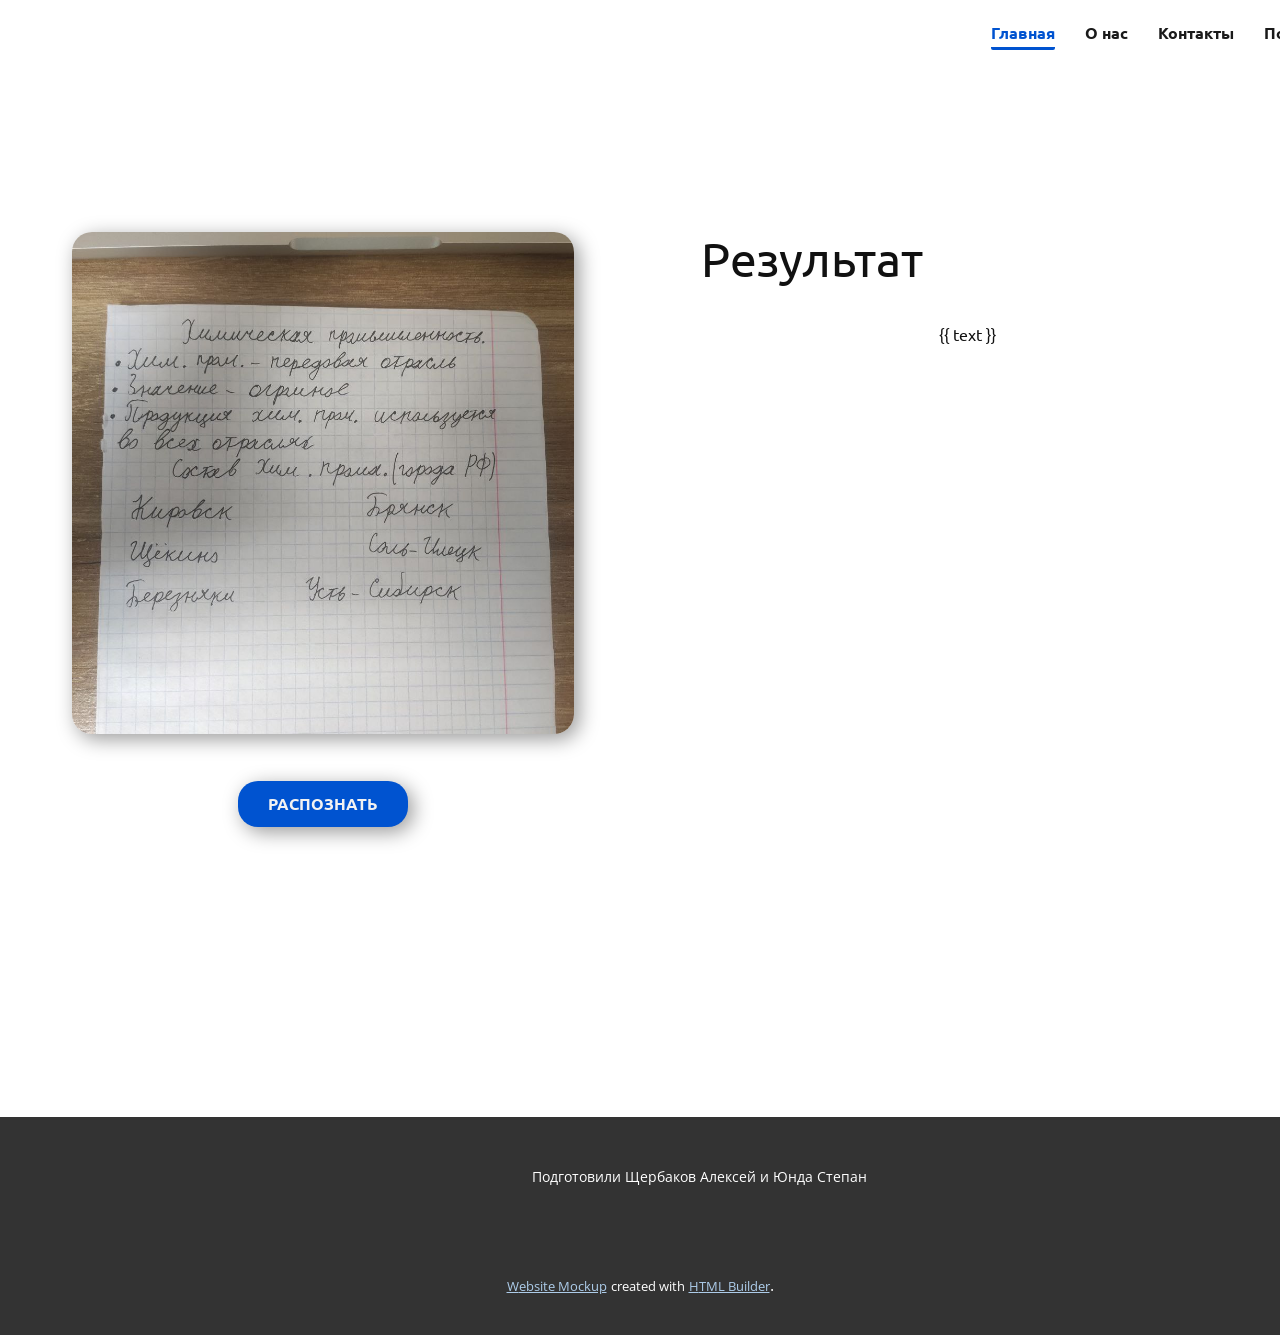
==== commit 3da3bd46: "FIRST release" ====
--- a/templates/index.html
+++ b/templates/index.html
@@ -11,8 +11,8 @@
 <link rel="stylesheet" href="../static/styles/Главная.css" media="screen">
     <script class="u-script" type="text/javascript" src="../static/styles/jquery.js" defer=""></script>
     <script class="u-script" type="text/javascript" src="../static/styles/nicepage.js" defer=""></script>
-    <meta name="generator" content="Nicepage 4.2.6, nicepage.com">
-    <link id="u-theme-google-font" rel="stylesheet" href="https://fonts.googleapis.com/css?family=Roboto:100,100i,300,300i,400,400i,500,500i,700,700i,900,900i|Open+Sans:300,300i,400,400i,600,600i,700,700i,800,800i">
+    <meta name="generator" content="Nicepage 4.5.4, nicepage.com">
+    <link id="u-theme-google-font" rel="stylesheet" href="https://fonts.googleapis.com/css?family=Roboto:100,100i,300,300i,400,400i,500,500i,700,700i,900,900i|Open+Sans:300,300i,400,400i,500,500i,600,600i,700,700i,800,800i">
     <link id="u-page-google-font" rel="stylesheet" href="https://fonts.googleapis.com/css?family=Ubuntu:300,300i,400,400i,500,500i,700,700i">
     
     
@@ -26,32 +26,33 @@
     <meta property="og:title" content="Главная">
     <meta property="og:type" content="website">
   </head>
-  <body data-home-page="Главная.html" data-home-page-title="Главная" class="u-body u-overlap"><header class="u-align-center u-clearfix u-header" id="sec-f2da"><div class="u-clearfix u-sheet u-sheet-1">
-        <a href="https://nicepage.com" class="u-align-left u-image u-image-default u-logo u-image-1" data-image-width="66" data-image-height="52">
-          <img src="images/Terly_logo.png" class="u-logo-image u-logo-image-1">
+  <body data-home-page="Главная.html" data-home-page-title="Главная" class="u-body u-overlap u-overlap-transparent u-xxl-mode"><header class="u-align-center u-clearfix u-header" id="sec-f2da"><div class="u-clearfix u-sheet u-sheet-1">
+        <a href="../static/styles/Главная.html" data-page-id="2432529781" class="u-align-left u-image u-image-default u-logo u-image-1" data-image-width="66" data-image-height="52" title="Главная">
+          <img src="../static/styles/images/Terly_logo.png" class="u-logo-image u-logo-image-1">
         </a>
         <nav class="u-align-right u-menu u-menu-dropdown u-offcanvas u-menu-1">
           <div class="menu-collapse u-custom-font u-font-ubuntu" style="font-size: 1rem; letter-spacing: 0px; font-weight: 700;">
             <a class="u-button-style u-custom-active-border-color u-custom-border u-custom-border-color u-custom-border-radius u-custom-borders u-custom-hover-border-color u-custom-hover-color u-custom-left-right-menu-spacing u-custom-padding-bottom u-custom-text-active-color u-custom-text-color u-custom-text-hover-color u-custom-top-bottom-menu-spacing u-nav-link u-text-active-palette-1-base u-text-hover-palette-2-base" href="#">
-              <svg viewBox="0 0 24 24"><use xmlns:xlink="http://www.w3.org/1999/xlink" xlink:href="#menu-hamburger"></use></svg>
-              <svg version="1.1" xmlns="http://www.w3.org/2000/svg" xmlns:xlink="http://www.w3.org/1999/xlink"><defs><symbol id="menu-hamburger" viewBox="0 0 16 16" style="width: 16px; height: 16px;"><rect y="1" width="16" height="2"></rect><rect y="7" width="16" height="2"></rect><rect y="13" width="16" height="2"></rect>
-</symbol>
-</defs></svg>
+              <svg class="u-svg-link" viewBox="0 0 24 24"><use xmlns:xlink="http://www.w3.org/1999/xlink" xlink:href="#menu-hamburger"></use></svg>
+              <svg class="u-svg-content" version="1.1" id="menu-hamburger" viewBox="0 0 16 16" x="0px" y="0px" xmlns:xlink="http://www.w3.org/1999/xlink" xmlns="http://www.w3.org/2000/svg"><g><rect y="1" width="16" height="2"></rect><rect y="7" width="16" height="2"></rect><rect y="13" width="16" height="2"></rect>
+</g></svg>
             </a>
           </div>
           <div class="u-custom-menu u-nav-container">
             <ul class="u-custom-font u-font-ubuntu u-nav u-spacing-30 u-unstyled u-nav-1"><li class="u-nav-item"><a class="u-border-3 u-border-active-custom-color-2 u-border-hover-palette-5-light-2 u-border-no-left u-border-no-right u-border-no-top u-button-style u-nav-link u-radius-2 u-text-active-custom-color-2 u-text-grey-90 u-text-hover-grey-90" href="../static/styles/Главная.html" style="padding: 6px 0px;">Главная</a>
 </li><li class="u-nav-item"><a class="u-border-3 u-border-active-custom-color-2 u-border-hover-palette-5-light-2 u-border-no-left u-border-no-right u-border-no-top u-button-style u-nav-link u-radius-2 u-text-active-custom-color-2 u-text-grey-90 u-text-hover-grey-90" href="../static/styles/О-нас.html" style="padding: 6px 0px;">О нас</a>
 </li><li class="u-nav-item"><a class="u-border-3 u-border-active-custom-color-2 u-border-hover-palette-5-light-2 u-border-no-left u-border-no-right u-border-no-top u-button-style u-nav-link u-radius-2 u-text-active-custom-color-2 u-text-grey-90 u-text-hover-grey-90" href="../static/styles/Контакты.html" style="padding: 6px 0px;">Контакты</a>
+</li><li class="u-nav-item"><a class="u-border-3 u-border-active-custom-color-2 u-border-hover-palette-5-light-2 u-border-no-left u-border-no-right u-border-no-top u-button-style u-nav-link u-radius-2 u-text-active-custom-color-2 u-text-grey-90 u-text-hover-grey-90" href="../static/styles/Помощь-проекту.html" style="padding: 6px 0px;">Помощь проекту</a>
 </li></ul>
           </div>
           <div class="u-custom-menu u-nav-container-collapse">
             <div class="u-black u-container-style u-inner-container-layout u-opacity u-opacity-95 u-sidenav">
               <div class="u-inner-container-layout u-sidenav-overflow">
                 <div class="u-menu-close"></div>
-                <ul class="u-align-center u-nav u-popupmenu-items u-unstyled u-nav-2"><li class="u-nav-item"><a class="u-button-style u-nav-link" href="../static/styles/Главная.html" style="padding: 10px 0px;">Главная</a>
-</li><li class="u-nav-item"><a class="u-button-style u-nav-link" href="../static/styles/О-нас.html" style="padding: 10px 0px;">О нас</a>
-</li><li class="u-nav-item"><a class="u-button-style u-nav-link" href="../static/styles/Контакты.html" style="padding: 10px 0px;">Контакты</a>
+                <ul class="u-align-center u-nav u-popupmenu-items u-unstyled u-nav-2"><li class="u-nav-item"><a class="u-button-style u-nav-link" href="../static/styles/Главная.html" style="padding: 6px 0px;">Главная</a>
+</li><li class="u-nav-item"><a class="u-button-style u-nav-link" href="../static/styles/О-нас.html" style="padding: 6px 0px;">О нас</a>
+</li><li class="u-nav-item"><a class="u-button-style u-nav-link" href="../static/styles/Контакты.html" style="padding: 6px 0px;">Контакты</a>
+</li><li class="u-nav-item"><a class="u-button-style u-nav-link" href="../static/styles/Помощь-проекту.html" style="padding: 6px 0px;">Помощь проекту</a>
 </li></ul>
               </div>
             </div>
@@ -72,9 +73,9 @@
             </div>
             <div class="u-align-center u-container-style u-layout-cell u-right-cell u-size-30 u-size-xs-60 u-layout-cell-2" src="">
               <div class="u-container-layout u-valign-top-xs u-container-layout-2" src="">
-                <h1 class="u-custom-font u-font-ubuntu u-text u-text-default u-text-1">Результат:<br>
+                <h1 class="u-custom-font u-font-ubuntu u-text u-text-default u-text-1">Результат<br>
                 </h1>
-                <p class="u-custom-font u-font-ubuntu u-text u-text-2">{{text}}</p>
+                <p class="u-custom-font u-font-ubuntu u-text u-text-2">{{ text }}</p>
               </div>
             </div>
           </div>
--- a/static/styles/nicepage.css
+++ b/static/styles/nicepage.css
@@ -360,3632 +360,8 @@
       float: right;
       margin: 5px 0 5px 5px;
       max-width: calc(100% - 5px); }
-/*end-commonstyles library*//*begin-commonstyles library*/@charset "UTF-8";
-
-/*!
- * animate.css -https://daneden.github.io/animate.css/
- * Version - 3.7.2
- * Licensed under the MIT license - http://opensource.org/licenses/MIT
- *
- * Copyright (c) 2019 Daniel Eden
- */
-
-@-webkit-keyframes bounce {
-  from,
-  20%,
-  53%,
-  80%,
-  to {
-    -webkit-animation-timing-function: cubic-bezier(0.215, 0.61, 0.355, 1);
-    animation-timing-function: cubic-bezier(0.215, 0.61, 0.355, 1);
-    -webkit-transform: translate3d(0, 0, 0);
-    transform: translate3d(0, 0, 0);
-  }
-
-  40%,
-  43% {
-    -webkit-animation-timing-function: cubic-bezier(0.755, 0.05, 0.855, 0.06);
-    animation-timing-function: cubic-bezier(0.755, 0.05, 0.855, 0.06);
-    -webkit-transform: translate3d(0, -30px, 0);
-    transform: translate3d(0, -30px, 0);
-  }
-
-  70% {
-    -webkit-animation-timing-function: cubic-bezier(0.755, 0.05, 0.855, 0.06);
-    animation-timing-function: cubic-bezier(0.755, 0.05, 0.855, 0.06);
-    -webkit-transform: translate3d(0, -15px, 0);
-    transform: translate3d(0, -15px, 0);
-  }
-
-  90% {
-    -webkit-transform: translate3d(0, -4px, 0);
-    transform: translate3d(0, -4px, 0);
-  }
-}
-
-@keyframes bounce {
-  from,
-  20%,
-  53%,
-  80%,
-  to {
-    -webkit-animation-timing-function: cubic-bezier(0.215, 0.61, 0.355, 1);
-    animation-timing-function: cubic-bezier(0.215, 0.61, 0.355, 1);
-    -webkit-transform: translate3d(0, 0, 0);
-    transform: translate3d(0, 0, 0);
-  }
-
-  40%,
-  43% {
-    -webkit-animation-timing-function: cubic-bezier(0.755, 0.05, 0.855, 0.06);
-    animation-timing-function: cubic-bezier(0.755, 0.05, 0.855, 0.06);
-    -webkit-transform: translate3d(0, -30px, 0);
-    transform: translate3d(0, -30px, 0);
-  }
-
-  70% {
-    -webkit-animation-timing-function: cubic-bezier(0.755, 0.05, 0.855, 0.06);
-    animation-timing-function: cubic-bezier(0.755, 0.05, 0.855, 0.06);
-    -webkit-transform: translate3d(0, -15px, 0);
-    transform: translate3d(0, -15px, 0);
-  }
-
-  90% {
-    -webkit-transform: translate3d(0, -4px, 0);
-    transform: translate3d(0, -4px, 0);
-  }
-}
-
-.bounce {
-  -webkit-animation-name: bounce;
-  animation-name: bounce;
-  -webkit-transform-origin: center bottom;
-  transform-origin: center bottom;
-}
-
-@-webkit-keyframes flash {
-  from,
-  50%,
-  to {
-    opacity: 1;
-  }
-
-  25%,
-  75% {
-    opacity: 0;
-  }
-}
-
-@keyframes flash {
-  from,
-  50%,
-  to {
-    opacity: 1;
-  }
-
-  25%,
-  75% {
-    opacity: 0;
-  }
-}
-
-.flash {
-  -webkit-animation-name: flash;
-  animation-name: flash;
-}
-
-/* originally authored by Nick Pettit - https://github.com/nickpettit/glide */
-
-@-webkit-keyframes pulse {
-  from {
-    -webkit-transform: scale3d(1, 1, 1);
-    transform: scale3d(1, 1, 1);
-  }
-
-  50% {
-    -webkit-transform: scale3d(1.05, 1.05, 1.05);
-    transform: scale3d(1.05, 1.05, 1.05);
-  }
-
-  to {
-    -webkit-transform: scale3d(1, 1, 1);
-    transform: scale3d(1, 1, 1);
-  }
-}
-
-@keyframes pulse {
-  from {
-    -webkit-transform: scale3d(1, 1, 1);
-    transform: scale3d(1, 1, 1);
-  }
-
-  50% {
-    -webkit-transform: scale3d(1.05, 1.05, 1.05);
-    transform: scale3d(1.05, 1.05, 1.05);
-  }
-
-  to {
-    -webkit-transform: scale3d(1, 1, 1);
-    transform: scale3d(1, 1, 1);
-  }
-}
-
-.pulse {
-  -webkit-animation-name: pulse;
-  animation-name: pulse;
-}
-
-@-webkit-keyframes rubberBand {
-  from {
-    -webkit-transform: scale3d(1, 1, 1);
-    transform: scale3d(1, 1, 1);
-  }
-
-  30% {
-    -webkit-transform: scale3d(1.25, 0.75, 1);
-    transform: scale3d(1.25, 0.75, 1);
-  }
-
-  40% {
-    -webkit-transform: scale3d(0.75, 1.25, 1);
-    transform: scale3d(0.75, 1.25, 1);
-  }
-
-  50% {
-    -webkit-transform: scale3d(1.15, 0.85, 1);
-    transform: scale3d(1.15, 0.85, 1);
-  }
-
-  65% {
-    -webkit-transform: scale3d(0.95, 1.05, 1);
-    transform: scale3d(0.95, 1.05, 1);
-  }
-
-  75% {
-    -webkit-transform: scale3d(1.05, 0.95, 1);
-    transform: scale3d(1.05, 0.95, 1);
-  }
-
-  to {
-    -webkit-transform: scale3d(1, 1, 1);
-    transform: scale3d(1, 1, 1);
-  }
-}
-
-@keyframes rubberBand {
-  from {
-    -webkit-transform: scale3d(1, 1, 1);
-    transform: scale3d(1, 1, 1);
-  }
-
-  30% {
-    -webkit-transform: scale3d(1.25, 0.75, 1);
-    transform: scale3d(1.25, 0.75, 1);
-  }
-
-  40% {
-    -webkit-transform: scale3d(0.75, 1.25, 1);
-    transform: scale3d(0.75, 1.25, 1);
-  }
-
-  50% {
-    -webkit-transform: scale3d(1.15, 0.85, 1);
-    transform: scale3d(1.15, 0.85, 1);
-  }
-
-  65% {
-    -webkit-transform: scale3d(0.95, 1.05, 1);
-    transform: scale3d(0.95, 1.05, 1);
-  }
-
-  75% {
-    -webkit-transform: scale3d(1.05, 0.95, 1);
-    transform: scale3d(1.05, 0.95, 1);
-  }
-
-  to {
-    -webkit-transform: scale3d(1, 1, 1);
-    transform: scale3d(1, 1, 1);
-  }
-}
-
-.rubberBand {
-  -webkit-animation-name: rubberBand;
-  animation-name: rubberBand;
-}
-
-@-webkit-keyframes shake {
-  from,
-  to {
-    -webkit-transform: translate3d(0, 0, 0);
-    transform: translate3d(0, 0, 0);
-  }
-
-  10%,
-  30%,
-  50%,
-  70%,
-  90% {
-    -webkit-transform: translate3d(-10px, 0, 0);
-    transform: translate3d(-10px, 0, 0);
-  }
-
-  20%,
-  40%,
-  60%,
-  80% {
-    -webkit-transform: translate3d(10px, 0, 0);
-    transform: translate3d(10px, 0, 0);
-  }
-}
-
-@keyframes shake {
-  from,
-  to {
-    -webkit-transform: translate3d(0, 0, 0);
-    transform: translate3d(0, 0, 0);
-  }
-
-  10%,
-  30%,
-  50%,
-  70%,
-  90% {
-    -webkit-transform: translate3d(-10px, 0, 0);
-    transform: translate3d(-10px, 0, 0);
-  }
-
-  20%,
-  40%,
-  60%,
-  80% {
-    -webkit-transform: translate3d(10px, 0, 0);
-    transform: translate3d(10px, 0, 0);
-  }
-}
-
-.shake {
-  -webkit-animation-name: shake;
-  animation-name: shake;
-}
-
-@-webkit-keyframes headShake {
-  0% {
-    -webkit-transform: translateX(0);
-    transform: translateX(0);
-  }
-
-  6.5% {
-    -webkit-transform: translateX(-6px) rotateY(-9deg);
-    transform: translateX(-6px) rotateY(-9deg);
-  }
-
-  18.5% {
-    -webkit-transform: translateX(5px) rotateY(7deg);
-    transform: translateX(5px) rotateY(7deg);
-  }
-
-  31.5% {
-    -webkit-transform: translateX(-3px) rotateY(-5deg);
-    transform: translateX(-3px) rotateY(-5deg);
-  }
-
-  43.5% {
-    -webkit-transform: translateX(2px) rotateY(3deg);
-    transform: translateX(2px) rotateY(3deg);
-  }
-
-  50% {
-    -webkit-transform: translateX(0);
-    transform: translateX(0);
-  }
-}
-
-@keyframes headShake {
-  0% {
-    -webkit-transform: translateX(0);
-    transform: translateX(0);
-  }
-
-  6.5% {
-    -webkit-transform: translateX(-6px) rotateY(-9deg);
-    transform: translateX(-6px) rotateY(-9deg);
-  }
-
-  18.5% {
-    -webkit-transform: translateX(5px) rotateY(7deg);
-    transform: translateX(5px) rotateY(7deg);
-  }
-
-  31.5% {
-    -webkit-transform: translateX(-3px) rotateY(-5deg);
-    transform: translateX(-3px) rotateY(-5deg);
-  }
-
-  43.5% {
-    -webkit-transform: translateX(2px) rotateY(3deg);
-    transform: translateX(2px) rotateY(3deg);
-  }
-
-  50% {
-    -webkit-transform: translateX(0);
-    transform: translateX(0);
-  }
-}
-
-.headShake {
-  -webkit-animation-timing-function: ease-in-out;
-  animation-timing-function: ease-in-out;
-  -webkit-animation-name: headShake;
-  animation-name: headShake;
-}
-
-@-webkit-keyframes swing {
-  20% {
-    -webkit-transform: rotate3d(0, 0, 1, 15deg);
-    transform: rotate3d(0, 0, 1, 15deg);
-  }
-
-  40% {
-    -webkit-transform: rotate3d(0, 0, 1, -10deg);
-    transform: rotate3d(0, 0, 1, -10deg);
-  }
-
-  60% {
-    -webkit-transform: rotate3d(0, 0, 1, 5deg);
-    transform: rotate3d(0, 0, 1, 5deg);
-  }
-
-  80% {
-    -webkit-transform: rotate3d(0, 0, 1, -5deg);
-    transform: rotate3d(0, 0, 1, -5deg);
-  }
-
-  to {
-    -webkit-transform: rotate3d(0, 0, 1, 0deg);
-    transform: rotate3d(0, 0, 1, 0deg);
-  }
-}
-
-@keyframes swing {
-  20% {
-    -webkit-transform: rotate3d(0, 0, 1, 15deg);
-    transform: rotate3d(0, 0, 1, 15deg);
-  }
-
-  40% {
-    -webkit-transform: rotate3d(0, 0, 1, -10deg);
-    transform: rotate3d(0, 0, 1, -10deg);
-  }
-
-  60% {
-    -webkit-transform: rotate3d(0, 0, 1, 5deg);
-    transform: rotate3d(0, 0, 1, 5deg);
-  }
-
-  80% {
-    -webkit-transform: rotate3d(0, 0, 1, -5deg);
-    transform: rotate3d(0, 0, 1, -5deg);
-  }
-
-  to {
-    -webkit-transform: rotate3d(0, 0, 1, 0deg);
-    transform: rotate3d(0, 0, 1, 0deg);
-  }
-}
-
-.swing {
-  -webkit-transform-origin: top center;
-  transform-origin: top center;
-  -webkit-animation-name: swing;
-  animation-name: swing;
-}
-
-@-webkit-keyframes tada {
-  from {
-    -webkit-transform: scale3d(1, 1, 1);
-    transform: scale3d(1, 1, 1);
-  }
-
-  10%,
-  20% {
-    -webkit-transform: scale3d(0.9, 0.9, 0.9) rotate3d(0, 0, 1, -3deg);
-    transform: scale3d(0.9, 0.9, 0.9) rotate3d(0, 0, 1, -3deg);
-  }
-
-  30%,
-  50%,
-  70%,
-  90% {
-    -webkit-transform: scale3d(1.1, 1.1, 1.1) rotate3d(0, 0, 1, 3deg);
-    transform: scale3d(1.1, 1.1, 1.1) rotate3d(0, 0, 1, 3deg);
-  }
-
-  40%,
-  60%,
-  80% {
-    -webkit-transform: scale3d(1.1, 1.1, 1.1) rotate3d(0, 0, 1, -3deg);
-    transform: scale3d(1.1, 1.1, 1.1) rotate3d(0, 0, 1, -3deg);
-  }
-
-  to {
-    -webkit-transform: scale3d(1, 1, 1);
-    transform: scale3d(1, 1, 1);
-  }
-}
-
-@keyframes tada {
-  from {
-    -webkit-transform: scale3d(1, 1, 1);
-    transform: scale3d(1, 1, 1);
-  }
-
-  10%,
-  20% {
-    -webkit-transform: scale3d(0.9, 0.9, 0.9) rotate3d(0, 0, 1, -3deg);
-    transform: scale3d(0.9, 0.9, 0.9) rotate3d(0, 0, 1, -3deg);
-  }
-
-  30%,
-  50%,
-  70%,
-  90% {
-    -webkit-transform: scale3d(1.1, 1.1, 1.1) rotate3d(0, 0, 1, 3deg);
-    transform: scale3d(1.1, 1.1, 1.1) rotate3d(0, 0, 1, 3deg);
-  }
-
-  40%,
-  60%,
-  80% {
-    -webkit-transform: scale3d(1.1, 1.1, 1.1) rotate3d(0, 0, 1, -3deg);
-    transform: scale3d(1.1, 1.1, 1.1) rotate3d(0, 0, 1, -3deg);
-  }
-
-  to {
-    -webkit-transform: scale3d(1, 1, 1);
-    transform: scale3d(1, 1, 1);
-  }
-}
-
-.tada {
-  -webkit-animation-name: tada;
-  animation-name: tada;
-}
-
-/* originally authored by Nick Pettit - https://github.com/nickpettit/glide */
-
-@-webkit-keyframes wobble {
-  from {
-    -webkit-transform: translate3d(0, 0, 0);
-    transform: translate3d(0, 0, 0);
-  }
-
-  15% {
-    -webkit-transform: translate3d(-25%, 0, 0) rotate3d(0, 0, 1, -5deg);
-    transform: translate3d(-25%, 0, 0) rotate3d(0, 0, 1, -5deg);
-  }
-
-  30% {
-    -webkit-transform: translate3d(20%, 0, 0) rotate3d(0, 0, 1, 3deg);
-    transform: translate3d(20%, 0, 0) rotate3d(0, 0, 1, 3deg);
-  }
-
-  45% {
-    -webkit-transform: translate3d(-15%, 0, 0) rotate3d(0, 0, 1, -3deg);
-    transform: translate3d(-15%, 0, 0) rotate3d(0, 0, 1, -3deg);
-  }
-
-  60% {
-    -webkit-transform: translate3d(10%, 0, 0) rotate3d(0, 0, 1, 2deg);
-    transform: translate3d(10%, 0, 0) rotate3d(0, 0, 1, 2deg);
-  }
-
-  75% {
-    -webkit-transform: translate3d(-5%, 0, 0) rotate3d(0, 0, 1, -1deg);
-    transform: translate3d(-5%, 0, 0) rotate3d(0, 0, 1, -1deg);
-  }
-
-  to {
-    -webkit-transform: translate3d(0, 0, 0);
-    transform: translate3d(0, 0, 0);
-  }
-}
-
-@keyframes wobble {
-  from {
-    -webkit-transform: translate3d(0, 0, 0);
-    transform: translate3d(0, 0, 0);
-  }
-
-  15% {
-    -webkit-transform: translate3d(-25%, 0, 0) rotate3d(0, 0, 1, -5deg);
-    transform: translate3d(-25%, 0, 0) rotate3d(0, 0, 1, -5deg);
-  }
-
-  30% {
-    -webkit-transform: translate3d(20%, 0, 0) rotate3d(0, 0, 1, 3deg);
-    transform: translate3d(20%, 0, 0) rotate3d(0, 0, 1, 3deg);
-  }
-
-  45% {
-    -webkit-transform: translate3d(-15%, 0, 0) rotate3d(0, 0, 1, -3deg);
-    transform: translate3d(-15%, 0, 0) rotate3d(0, 0, 1, -3deg);
-  }
-
-  60% {
-    -webkit-transform: translate3d(10%, 0, 0) rotate3d(0, 0, 1, 2deg);
-    transform: translate3d(10%, 0, 0) rotate3d(0, 0, 1, 2deg);
-  }
-
-  75% {
-    -webkit-transform: translate3d(-5%, 0, 0) rotate3d(0, 0, 1, -1deg);
-    transform: translate3d(-5%, 0, 0) rotate3d(0, 0, 1, -1deg);
-  }
-
-  to {
-    -webkit-transform: translate3d(0, 0, 0);
-    transform: translate3d(0, 0, 0);
-  }
-}
-
-.wobble {
-  -webkit-animation-name: wobble;
-  animation-name: wobble;
-}
-
-@-webkit-keyframes jello {
-  from,
-  11.1%,
-  to {
-    -webkit-transform: translate3d(0, 0, 0);
-    transform: translate3d(0, 0, 0);
-  }
-
-  22.2% {
-    -webkit-transform: skewX(-12.5deg) skewY(-12.5deg);
-    transform: skewX(-12.5deg) skewY(-12.5deg);
-  }
-
-  33.3% {
-    -webkit-transform: skewX(6.25deg) skewY(6.25deg);
-    transform: skewX(6.25deg) skewY(6.25deg);
-  }
-
-  44.4% {
-    -webkit-transform: skewX(-3.125deg) skewY(-3.125deg);
-    transform: skewX(-3.125deg) skewY(-3.125deg);
-  }
-
-  55.5% {
-    -webkit-transform: skewX(1.5625deg) skewY(1.5625deg);
-    transform: skewX(1.5625deg) skewY(1.5625deg);
-  }
-
-  66.6% {
-    -webkit-transform: skewX(-0.78125deg) skewY(-0.78125deg);
-    transform: skewX(-0.78125deg) skewY(-0.78125deg);
-  }
-
-  77.7% {
-    -webkit-transform: skewX(0.390625deg) skewY(0.390625deg);
-    transform: skewX(0.390625deg) skewY(0.390625deg);
-  }
-
-  88.8% {
-    -webkit-transform: skewX(-0.1953125deg) skewY(-0.1953125deg);
-    transform: skewX(-0.1953125deg) skewY(-0.1953125deg);
-  }
-}
-
-@keyframes jello {
-  from,
-  11.1%,
-  to {
-    -webkit-transform: translate3d(0, 0, 0);
-    transform: translate3d(0, 0, 0);
-  }
-
-  22.2% {
-    -webkit-transform: skewX(-12.5deg) skewY(-12.5deg);
-    transform: skewX(-12.5deg) skewY(-12.5deg);
-  }
-
-  33.3% {
-    -webkit-transform: skewX(6.25deg) skewY(6.25deg);
-    transform: skewX(6.25deg) skewY(6.25deg);
-  }
-
-  44.4% {
-    -webkit-transform: skewX(-3.125deg) skewY(-3.125deg);
-    transform: skewX(-3.125deg) skewY(-3.125deg);
-  }
-
-  55.5% {
-    -webkit-transform: skewX(1.5625deg) skewY(1.5625deg);
-    transform: skewX(1.5625deg) skewY(1.5625deg);
-  }
-
-  66.6% {
-    -webkit-transform: skewX(-0.78125deg) skewY(-0.78125deg);
-    transform: skewX(-0.78125deg) skewY(-0.78125deg);
-  }
-
-  77.7% {
-    -webkit-transform: skewX(0.390625deg) skewY(0.390625deg);
-    transform: skewX(0.390625deg) skewY(0.390625deg);
-  }
-
-  88.8% {
-    -webkit-transform: skewX(-0.1953125deg) skewY(-0.1953125deg);
-    transform: skewX(-0.1953125deg) skewY(-0.1953125deg);
-  }
-}
-
-.jello {
-  -webkit-animation-name: jello;
-  animation-name: jello;
-  -webkit-transform-origin: center;
-  transform-origin: center;
-}
-
-@-webkit-keyframes heartBeat {
-  0% {
-    -webkit-transform: scale(1);
-    transform: scale(1);
-  }
-
-  14% {
-    -webkit-transform: scale(1.3);
-    transform: scale(1.3);
-  }
-
-  28% {
-    -webkit-transform: scale(1);
-    transform: scale(1);
-  }
-
-  42% {
-    -webkit-transform: scale(1.3);
-    transform: scale(1.3);
-  }
-
-  70% {
-    -webkit-transform: scale(1);
-    transform: scale(1);
-  }
-}
-
-@keyframes heartBeat {
-  0% {
-    -webkit-transform: scale(1);
-    transform: scale(1);
-  }
-
-  14% {
-    -webkit-transform: scale(1.3);
-    transform: scale(1.3);
-  }
-
-  28% {
-    -webkit-transform: scale(1);
-    transform: scale(1);
-  }
-
-  42% {
-    -webkit-transform: scale(1.3);
-    transform: scale(1.3);
-  }
-
-  70% {
-    -webkit-transform: scale(1);
-    transform: scale(1);
-  }
-}
-
-.heartBeat {
-  -webkit-animation-name: heartBeat;
-  animation-name: heartBeat;
-  -webkit-animation-duration: 1.3s;
-  animation-duration: 1.3s;
-  -webkit-animation-timing-function: ease-in-out;
-  animation-timing-function: ease-in-out;
-}
-
-@-webkit-keyframes bounceIn {
-  from,
-  20%,
-  40%,
-  60%,
-  80%,
-  to {
-    -webkit-animation-timing-function: cubic-bezier(0.215, 0.61, 0.355, 1);
-    animation-timing-function: cubic-bezier(0.215, 0.61, 0.355, 1);
-  }
-
-  0% {
-    opacity: 0;
-    -webkit-transform: scale3d(0.3, 0.3, 0.3);
-    transform: scale3d(0.3, 0.3, 0.3);
-  }
-
-  20% {
-    -webkit-transform: scale3d(1.1, 1.1, 1.1);
-    transform: scale3d(1.1, 1.1, 1.1);
-  }
-
-  40% {
-    -webkit-transform: scale3d(0.9, 0.9, 0.9);
-    transform: scale3d(0.9, 0.9, 0.9);
-  }
-
-  60% {
-    opacity: 1;
-    -webkit-transform: scale3d(1.03, 1.03, 1.03);
-    transform: scale3d(1.03, 1.03, 1.03);
-  }
-
-  80% {
-    -webkit-transform: scale3d(0.97, 0.97, 0.97);
-    transform: scale3d(0.97, 0.97, 0.97);
-  }
-
-  to {
-    opacity: 1;
-    -webkit-transform: scale3d(1, 1, 1);
-    transform: scale3d(1, 1, 1);
-  }
-}
-
-@keyframes bounceIn {
-  from,
-  20%,
-  40%,
-  60%,
-  80%,
-  to {
-    -webkit-animation-timing-function: cubic-bezier(0.215, 0.61, 0.355, 1);
-    animation-timing-function: cubic-bezier(0.215, 0.61, 0.355, 1);
-  }
-
-  0% {
-    opacity: 0;
-    -webkit-transform: scale3d(0.3, 0.3, 0.3);
-    transform: scale3d(0.3, 0.3, 0.3);
-  }
-
-  20% {
-    -webkit-transform: scale3d(1.1, 1.1, 1.1);
-    transform: scale3d(1.1, 1.1, 1.1);
-  }
-
-  40% {
-    -webkit-transform: scale3d(0.9, 0.9, 0.9);
-    transform: scale3d(0.9, 0.9, 0.9);
-  }
-
-  60% {
-    opacity: 1;
-    -webkit-transform: scale3d(1.03, 1.03, 1.03);
-    transform: scale3d(1.03, 1.03, 1.03);
-  }
-
-  80% {
-    -webkit-transform: scale3d(0.97, 0.97, 0.97);
-    transform: scale3d(0.97, 0.97, 0.97);
-  }
-
-  to {
-    opacity: 1;
-    -webkit-transform: scale3d(1, 1, 1);
-    transform: scale3d(1, 1, 1);
-  }
-}
-
-.bounceIn {
-  -webkit-animation-duration: 0.75s;
-  animation-duration: 0.75s;
-  -webkit-animation-name: bounceIn;
-  animation-name: bounceIn;
-}
-
-@-webkit-keyframes bounceInDown {
-  from,
-  60%,
-  75%,
-  90%,
-  to {
-    -webkit-animation-timing-function: cubic-bezier(0.215, 0.61, 0.355, 1);
-    animation-timing-function: cubic-bezier(0.215, 0.61, 0.355, 1);
-  }
-
-  0% {
-    opacity: 0;
-    -webkit-transform: translate3d(0, -3000px, 0);
-    transform: translate3d(0, -3000px, 0);
-  }
-
-  60% {
-    opacity: 1;
-    -webkit-transform: translate3d(0, 25px, 0);
-    transform: translate3d(0, 25px, 0);
-  }
-
-  75% {
-    -webkit-transform: translate3d(0, -10px, 0);
-    transform: translate3d(0, -10px, 0);
-  }
-
-  90% {
-    -webkit-transform: translate3d(0, 5px, 0);
-    transform: translate3d(0, 5px, 0);
-  }
-
-  to {
-    -webkit-transform: translate3d(0, 0, 0);
-    transform: translate3d(0, 0, 0);
-  }
-}
-
-@keyframes bounceInDown {
-  from,
-  60%,
-  75%,
-  90%,
-  to {
-    -webkit-animation-timing-function: cubic-bezier(0.215, 0.61, 0.355, 1);
-    animation-timing-function: cubic-bezier(0.215, 0.61, 0.355, 1);
-  }
-
-  0% {
-    opacity: 0;
-    -webkit-transform: translate3d(0, -3000px, 0);
-    transform: translate3d(0, -3000px, 0);
-  }
-
-  60% {
-    opacity: 1;
-    -webkit-transform: translate3d(0, 25px, 0);
-    transform: translate3d(0, 25px, 0);
-  }
-
-  75% {
-    -webkit-transform: translate3d(0, -10px, 0);
-    transform: translate3d(0, -10px, 0);
-  }
-
-  90% {
-    -webkit-transform: translate3d(0, 5px, 0);
-    transform: translate3d(0, 5px, 0);
-  }
-
-  to {
-    -webkit-transform: translate3d(0, 0, 0);
-    transform: translate3d(0, 0, 0);
-  }
-}
-
-.bounceInDown {
-  -webkit-animation-name: bounceInDown;
-  animation-name: bounceInDown;
-}
-
-@-webkit-keyframes bounceInLeft {
-  from,
-  60%,
-  75%,
-  90%,
-  to {
-    -webkit-animation-timing-function: cubic-bezier(0.215, 0.61, 0.355, 1);
-    animation-timing-function: cubic-bezier(0.215, 0.61, 0.355, 1);
-  }
-
-  0% {
-    opacity: 0;
-    -webkit-transform: translate3d(-3000px, 0, 0);
-    transform: translate3d(-3000px, 0, 0);
-  }
-
-  60% {
-    opacity: 1;
-    -webkit-transform: translate3d(25px, 0, 0);
-    transform: translate3d(25px, 0, 0);
-  }
-
-  75% {
-    -webkit-transform: translate3d(-10px, 0, 0);
-    transform: translate3d(-10px, 0, 0);
-  }
-
-  90% {
-    -webkit-transform: translate3d(5px, 0, 0);
-    transform: translate3d(5px, 0, 0);
-  }
-
-  to {
-    -webkit-transform: translate3d(0, 0, 0);
-    transform: translate3d(0, 0, 0);
-  }
-}
-
-@keyframes bounceInLeft {
-  from,
-  60%,
-  75%,
-  90%,
-  to {
-    -webkit-animation-timing-function: cubic-bezier(0.215, 0.61, 0.355, 1);
-    animation-timing-function: cubic-bezier(0.215, 0.61, 0.355, 1);
-  }
-
-  0% {
-    opacity: 0;
-    -webkit-transform: translate3d(-3000px, 0, 0);
-    transform: translate3d(-3000px, 0, 0);
-  }
-
-  60% {
-    opacity: 1;
-    -webkit-transform: translate3d(25px, 0, 0);
-    transform: translate3d(25px, 0, 0);
-  }
-
-  75% {
-    -webkit-transform: translate3d(-10px, 0, 0);
-    transform: translate3d(-10px, 0, 0);
-  }
-
-  90% {
-    -webkit-transform: translate3d(5px, 0, 0);
-    transform: translate3d(5px, 0, 0);
-  }
-
-  to {
-    -webkit-transform: translate3d(0, 0, 0);
-    transform: translate3d(0, 0, 0);
-  }
-}
-
-.bounceInLeft {
-  -webkit-animation-name: bounceInLeft;
-  animation-name: bounceInLeft;
-}
-
-@-webkit-keyframes bounceInRight {
-  from,
-  60%,
-  75%,
-  90%,
-  to {
-    -webkit-animation-timing-function: cubic-bezier(0.215, 0.61, 0.355, 1);
-    animation-timing-function: cubic-bezier(0.215, 0.61, 0.355, 1);
-  }
-
-  from {
-    opacity: 0;
-    -webkit-transform: translate3d(3000px, 0, 0);
-    transform: translate3d(3000px, 0, 0);
-  }
-
-  60% {
-    opacity: 1;
-    -webkit-transform: translate3d(-25px, 0, 0);
-    transform: translate3d(-25px, 0, 0);
-  }
-
-  75% {
-    -webkit-transform: translate3d(10px, 0, 0);
-    transform: translate3d(10px, 0, 0);
-  }
-
-  90% {
-    -webkit-transform: translate3d(-5px, 0, 0);
-    transform: translate3d(-5px, 0, 0);
-  }
-
-  to {
-    -webkit-transform: translate3d(0, 0, 0);
-    transform: translate3d(0, 0, 0);
-  }
-}
-
-@keyframes bounceInRight {
-  from,
-  60%,
-  75%,
-  90%,
-  to {
-    -webkit-animation-timing-function: cubic-bezier(0.215, 0.61, 0.355, 1);
-    animation-timing-function: cubic-bezier(0.215, 0.61, 0.355, 1);
-  }
-
-  from {
-    opacity: 0;
-    -webkit-transform: translate3d(3000px, 0, 0);
-    transform: translate3d(3000px, 0, 0);
-  }
-
-  60% {
-    opacity: 1;
-    -webkit-transform: translate3d(-25px, 0, 0);
-    transform: translate3d(-25px, 0, 0);
-  }
-
-  75% {
-    -webkit-transform: translate3d(10px, 0, 0);
-    transform: translate3d(10px, 0, 0);
-  }
-
-  90% {
-    -webkit-transform: translate3d(-5px, 0, 0);
-    transform: translate3d(-5px, 0, 0);
-  }
-
-  to {
-    -webkit-transform: translate3d(0, 0, 0);
-    transform: translate3d(0, 0, 0);
-  }
-}
-
-.bounceInRight {
-  -webkit-animation-name: bounceInRight;
-  animation-name: bounceInRight;
-}
-
-@-webkit-keyframes bounceInUp {
-  from,
-  60%,
-  75%,
-  90%,
-  to {
-    -webkit-animation-timing-function: cubic-bezier(0.215, 0.61, 0.355, 1);
-    animation-timing-function: cubic-bezier(0.215, 0.61, 0.355, 1);
-  }
-
-  from {
-    opacity: 0;
-    -webkit-transform: translate3d(0, 3000px, 0);
-    transform: translate3d(0, 3000px, 0);
-  }
-
-  60% {
-    opacity: 1;
-    -webkit-transform: translate3d(0, -20px, 0);
-    transform: translate3d(0, -20px, 0);
-  }
-
-  75% {
-    -webkit-transform: translate3d(0, 10px, 0);
-    transform: translate3d(0, 10px, 0);
-  }
-
-  90% {
-    -webkit-transform: translate3d(0, -5px, 0);
-    transform: translate3d(0, -5px, 0);
-  }
-
-  to {
-    -webkit-transform: translate3d(0, 0, 0);
-    transform: translate3d(0, 0, 0);
-  }
-}
-
-@keyframes bounceInUp {
-  from,
-  60%,
-  75%,
-  90%,
-  to {
-    -webkit-animation-timing-function: cubic-bezier(0.215, 0.61, 0.355, 1);
-    animation-timing-function: cubic-bezier(0.215, 0.61, 0.355, 1);
-  }
-
-  from {
-    opacity: 0;
-    -webkit-transform: translate3d(0, 3000px, 0);
-    transform: translate3d(0, 3000px, 0);
-  }
-
-  60% {
-    opacity: 1;
-    -webkit-transform: translate3d(0, -20px, 0);
-    transform: translate3d(0, -20px, 0);
-  }
-
-  75% {
-    -webkit-transform: translate3d(0, 10px, 0);
-    transform: translate3d(0, 10px, 0);
-  }
-
-  90% {
-    -webkit-transform: translate3d(0, -5px, 0);
-    transform: translate3d(0, -5px, 0);
-  }
-
-  to {
-    -webkit-transform: translate3d(0, 0, 0);
-    transform: translate3d(0, 0, 0);
-  }
-}
-
-.bounceInUp {
-  -webkit-animation-name: bounceInUp;
-  animation-name: bounceInUp;
-}
-
-@-webkit-keyframes bounceOut {
-  20% {
-    -webkit-transform: scale3d(0.9, 0.9, 0.9);
-    transform: scale3d(0.9, 0.9, 0.9);
-  }
-
-  50%,
-  55% {
-    opacity: 1;
-    -webkit-transform: scale3d(1.1, 1.1, 1.1);
-    transform: scale3d(1.1, 1.1, 1.1);
-  }
-
-  to {
-    opacity: 0;
-    -webkit-transform: scale3d(0.3, 0.3, 0.3);
-    transform: scale3d(0.3, 0.3, 0.3);
-  }
-}
-
-@keyframes bounceOut {
-  20% {
-    -webkit-transform: scale3d(0.9, 0.9, 0.9);
-    transform: scale3d(0.9, 0.9, 0.9);
-  }
-
-  50%,
-  55% {
-    opacity: 1;
-    -webkit-transform: scale3d(1.1, 1.1, 1.1);
-    transform: scale3d(1.1, 1.1, 1.1);
-  }
-
-  to {
-    opacity: 0;
-    -webkit-transform: scale3d(0.3, 0.3, 0.3);
-    transform: scale3d(0.3, 0.3, 0.3);
-  }
-}
-
-.bounceOut {
-  -webkit-animation-duration: 0.75s;
-  animation-duration: 0.75s;
-  -webkit-animation-name: bounceOut;
-  animation-name: bounceOut;
-}
-
-@-webkit-keyframes bounceOutDown {
-  20% {
-    -webkit-transform: translate3d(0, 10px, 0);
-    transform: translate3d(0, 10px, 0);
-  }
-
-  40%,
-  45% {
-    opacity: 1;
-    -webkit-transform: translate3d(0, -20px, 0);
-    transform: translate3d(0, -20px, 0);
-  }
-
-  to {
-    opacity: 0;
-    -webkit-transform: translate3d(0, 2000px, 0);
-    transform: translate3d(0, 2000px, 0);
-  }
-}
-
-@keyframes bounceOutDown {
-  20% {
-    -webkit-transform: translate3d(0, 10px, 0);
-    transform: translate3d(0, 10px, 0);
-  }
-
-  40%,
-  45% {
-    opacity: 1;
-    -webkit-transform: translate3d(0, -20px, 0);
-    transform: translate3d(0, -20px, 0);
-  }
-
-  to {
-    opacity: 0;
-    -webkit-transform: translate3d(0, 2000px, 0);
-    transform: translate3d(0, 2000px, 0);
-  }
-}
-
-.bounceOutDown {
-  -webkit-animation-name: bounceOutDown;
-  animation-name: bounceOutDown;
-}
-
-@-webkit-keyframes bounceOutLeft {
-  20% {
-    opacity: 1;
-    -webkit-transform: translate3d(20px, 0, 0);
-    transform: translate3d(20px, 0, 0);
-  }
-
-  to {
-    opacity: 0;
-    -webkit-transform: translate3d(-2000px, 0, 0);
-    transform: translate3d(-2000px, 0, 0);
-  }
-}
-
-@keyframes bounceOutLeft {
-  20% {
-    opacity: 1;
-    -webkit-transform: translate3d(20px, 0, 0);
-    transform: translate3d(20px, 0, 0);
-  }
-
-  to {
-    opacity: 0;
-    -webkit-transform: translate3d(-2000px, 0, 0);
-    transform: translate3d(-2000px, 0, 0);
-  }
-}
-
-.bounceOutLeft {
-  -webkit-animation-name: bounceOutLeft;
-  animation-name: bounceOutLeft;
-}
-
-@-webkit-keyframes bounceOutRight {
-  20% {
-    opacity: 1;
-    -webkit-transform: translate3d(-20px, 0, 0);
-    transform: translate3d(-20px, 0, 0);
-  }
-
-  to {
-    opacity: 0;
-    -webkit-transform: translate3d(2000px, 0, 0);
-    transform: translate3d(2000px, 0, 0);
-  }
-}
-
-@keyframes bounceOutRight {
-  20% {
-    opacity: 1;
-    -webkit-transform: translate3d(-20px, 0, 0);
-    transform: translate3d(-20px, 0, 0);
-  }
-
-  to {
-    opacity: 0;
-    -webkit-transform: translate3d(2000px, 0, 0);
-    transform: translate3d(2000px, 0, 0);
-  }
-}
-
-.bounceOutRight {
-  -webkit-animation-name: bounceOutRight;
-  animation-name: bounceOutRight;
-}
-
-@-webkit-keyframes bounceOutUp {
-  20% {
-    -webkit-transform: translate3d(0, -10px, 0);
-    transform: translate3d(0, -10px, 0);
-  }
-
-  40%,
-  45% {
-    opacity: 1;
-    -webkit-transform: translate3d(0, 20px, 0);
-    transform: translate3d(0, 20px, 0);
-  }
-
-  to {
-    opacity: 0;
-    -webkit-transform: translate3d(0, -2000px, 0);
-    transform: translate3d(0, -2000px, 0);
-  }
-}
-
-@keyframes bounceOutUp {
-  20% {
-    -webkit-transform: translate3d(0, -10px, 0);
-    transform: translate3d(0, -10px, 0);
-  }
-
-  40%,
-  45% {
-    opacity: 1;
-    -webkit-transform: translate3d(0, 20px, 0);
-    transform: translate3d(0, 20px, 0);
-  }
-
-  to {
-    opacity: 0;
-    -webkit-transform: translate3d(0, -2000px, 0);
-    transform: translate3d(0, -2000px, 0);
-  }
-}
-
-.bounceOutUp {
-  -webkit-animation-name: bounceOutUp;
-  animation-name: bounceOutUp;
-}
-
-@-webkit-keyframes fadeIn {
-  from {
-    opacity: 0;
-  }
-
-  to {
-    opacity: 1;
-  }
-}
-
-@keyframes fadeIn {
-  from {
-    opacity: 0;
-  }
-
-  to {
-    opacity: 1;
-  }
-}
-
-.fadeIn {
-  -webkit-animation-name: fadeIn;
-  animation-name: fadeIn;
-}
-
-@-webkit-keyframes fadeInDown {
-  from {
-    opacity: 0;
-    -webkit-transform: translate3d(0, -100%, 0);
-    transform: translate3d(0, -100%, 0);
-  }
-
-  to {
-    opacity: 1;
-    -webkit-transform: translate3d(0, 0, 0);
-    transform: translate3d(0, 0, 0);
-  }
-}
-
-@keyframes fadeInDown {
-  from {
-    opacity: 0;
-    -webkit-transform: translate3d(0, -100%, 0);
-    transform: translate3d(0, -100%, 0);
-  }
-
-  to {
-    opacity: 1;
-    -webkit-transform: translate3d(0, 0, 0);
-    transform: translate3d(0, 0, 0);
-  }
-}
-
-.fadeInDown {
-  -webkit-animation-name: fadeInDown;
-  animation-name: fadeInDown;
-}
-
-@-webkit-keyframes fadeInDownBig {
-  from {
-    opacity: 0;
-    -webkit-transform: translate3d(0, -2000px, 0);
-    transform: translate3d(0, -2000px, 0);
-  }
-
-  to {
-    opacity: 1;
-    -webkit-transform: translate3d(0, 0, 0);
-    transform: translate3d(0, 0, 0);
-  }
-}
-
-@keyframes fadeInDownBig {
-  from {
-    opacity: 0;
-    -webkit-transform: translate3d(0, -2000px, 0);
-    transform: translate3d(0, -2000px, 0);
-  }
-
-  to {
-    opacity: 1;
-    -webkit-transform: translate3d(0, 0, 0);
-    transform: translate3d(0, 0, 0);
-  }
-}
-
-.fadeInDownBig {
-  -webkit-animation-name: fadeInDownBig;
-  animation-name: fadeInDownBig;
-}
-
-@-webkit-keyframes fadeInLeft {
-  from {
-    opacity: 0;
-    -webkit-transform: translate3d(-100%, 0, 0);
-    transform: translate3d(-100%, 0, 0);
-  }
-
-  to {
-    opacity: 1;
-    -webkit-transform: translate3d(0, 0, 0);
-    transform: translate3d(0, 0, 0);
-  }
-}
-
-@keyframes fadeInLeft {
-  from {
-    opacity: 0;
-    -webkit-transform: translate3d(-100%, 0, 0);
-    transform: translate3d(-100%, 0, 0);
-  }
-
-  to {
-    opacity: 1;
-    -webkit-transform: translate3d(0, 0, 0);
-    transform: translate3d(0, 0, 0);
-  }
-}
-
-.fadeInLeft {
-  -webkit-animation-name: fadeInLeft;
-  animation-name: fadeInLeft;
-}
-
-@-webkit-keyframes fadeInLeftBig {
-  from {
-    opacity: 0;
-    -webkit-transform: translate3d(-2000px, 0, 0);
-    transform: translate3d(-2000px, 0, 0);
-  }
-
-  to {
-    opacity: 1;
-    -webkit-transform: translate3d(0, 0, 0);
-    transform: translate3d(0, 0, 0);
-  }
-}
-
-@keyframes fadeInLeftBig {
-  from {
-    opacity: 0;
-    -webkit-transform: translate3d(-2000px, 0, 0);
-    transform: translate3d(-2000px, 0, 0);
-  }
-
-  to {
-    opacity: 1;
-    -webkit-transform: translate3d(0, 0, 0);
-    transform: translate3d(0, 0, 0);
-  }
-}
-
-.fadeInLeftBig {
-  -webkit-animation-name: fadeInLeftBig;
-  animation-name: fadeInLeftBig;
-}
-
-@-webkit-keyframes fadeInRight {
-  from {
-    opacity: 0;
-    -webkit-transform: translate3d(100%, 0, 0);
-    transform: translate3d(100%, 0, 0);
-  }
-
-  to {
-    opacity: 1;
-    -webkit-transform: translate3d(0, 0, 0);
-    transform: translate3d(0, 0, 0);
-  }
-}
-
-@keyframes fadeInRight {
-  from {
-    opacity: 0;
-    -webkit-transform: translate3d(100%, 0, 0);
-    transform: translate3d(100%, 0, 0);
-  }
-
-  to {
-    opacity: 1;
-    -webkit-transform: translate3d(0, 0, 0);
-    transform: translate3d(0, 0, 0);
-  }
-}
-
-.fadeInRight {
-  -webkit-animation-name: fadeInRight;
-  animation-name: fadeInRight;
-}
-
-@-webkit-keyframes fadeInRightBig {
-  from {
-    opacity: 0;
-    -webkit-transform: translate3d(2000px, 0, 0);
-    transform: translate3d(2000px, 0, 0);
-  }
-
-  to {
-    opacity: 1;
-    -webkit-transform: translate3d(0, 0, 0);
-    transform: translate3d(0, 0, 0);
-  }
-}
-
-@keyframes fadeInRightBig {
-  from {
-    opacity: 0;
-    -webkit-transform: translate3d(2000px, 0, 0);
-    transform: translate3d(2000px, 0, 0);
-  }
-
-  to {
-    opacity: 1;
-    -webkit-transform: translate3d(0, 0, 0);
-    transform: translate3d(0, 0, 0);
-  }
-}
-
-.fadeInRightBig {
-  -webkit-animation-name: fadeInRightBig;
-  animation-name: fadeInRightBig;
-}
-
-@-webkit-keyframes fadeInUp {
-  from {
-    opacity: 0;
-    -webkit-transform: translate3d(0, 100%, 0);
-    transform: translate3d(0, 100%, 0);
-  }
-
-  to {
-    opacity: 1;
-    -webkit-transform: translate3d(0, 0, 0);
-    transform: translate3d(0, 0, 0);
-  }
-}
-
-@keyframes fadeInUp {
-  from {
-    opacity: 0;
-    -webkit-transform: translate3d(0, 100%, 0);
-    transform: translate3d(0, 100%, 0);
-  }
-
-  to {
-    opacity: 1;
-    -webkit-transform: translate3d(0, 0, 0);
-    transform: translate3d(0, 0, 0);
-  }
-}
-
-.fadeInUp {
-  -webkit-animation-name: fadeInUp;
-  animation-name: fadeInUp;
-}
-
-@-webkit-keyframes fadeInUpBig {
-  from {
-    opacity: 0;
-    -webkit-transform: translate3d(0, 2000px, 0);
-    transform: translate3d(0, 2000px, 0);
-  }
-
-  to {
-    opacity: 1;
-    -webkit-transform: translate3d(0, 0, 0);
-    transform: translate3d(0, 0, 0);
-  }
-}
-
-@keyframes fadeInUpBig {
-  from {
-    opacity: 0;
-    -webkit-transform: translate3d(0, 2000px, 0);
-    transform: translate3d(0, 2000px, 0);
-  }
-
-  to {
-    opacity: 1;
-    -webkit-transform: translate3d(0, 0, 0);
-    transform: translate3d(0, 0, 0);
-  }
-}
-
-.fadeInUpBig {
-  -webkit-animation-name: fadeInUpBig;
-  animation-name: fadeInUpBig;
-}
-
-@-webkit-keyframes fadeOut {
-  from {
-    opacity: 1;
-  }
-
-  to {
-    opacity: 0;
-  }
-}
-
-@keyframes fadeOut {
-  from {
-    opacity: 1;
-  }
-
-  to {
-    opacity: 0;
-  }
-}
-
-.fadeOut {
-  -webkit-animation-name: fadeOut;
-  animation-name: fadeOut;
-}
-
-@-webkit-keyframes fadeOutDown {
-  from {
-    opacity: 1;
-  }
-
-  to {
-    opacity: 0;
-    -webkit-transform: translate3d(0, 100%, 0);
-    transform: translate3d(0, 100%, 0);
-  }
-}
-
-@keyframes fadeOutDown {
-  from {
-    opacity: 1;
-  }
-
-  to {
-    opacity: 0;
-    -webkit-transform: translate3d(0, 100%, 0);
-    transform: translate3d(0, 100%, 0);
-  }
-}
-
-.fadeOutDown {
-  -webkit-animation-name: fadeOutDown;
-  animation-name: fadeOutDown;
-}
-
-@-webkit-keyframes fadeOutDownBig {
-  from {
-    opacity: 1;
-  }
-
-  to {
-    opacity: 0;
-    -webkit-transform: translate3d(0, 2000px, 0);
-    transform: translate3d(0, 2000px, 0);
-  }
-}
-
-@keyframes fadeOutDownBig {
-  from {
-    opacity: 1;
-  }
-
-  to {
-    opacity: 0;
-    -webkit-transform: translate3d(0, 2000px, 0);
-    transform: translate3d(0, 2000px, 0);
-  }
-}
-
-.fadeOutDownBig {
-  -webkit-animation-name: fadeOutDownBig;
-  animation-name: fadeOutDownBig;
-}
-
-@-webkit-keyframes fadeOutLeft {
-  from {
-    opacity: 1;
-  }
-
-  to {
-    opacity: 0;
-    -webkit-transform: translate3d(-100%, 0, 0);
-    transform: translate3d(-100%, 0, 0);
-  }
-}
-
-@keyframes fadeOutLeft {
-  from {
-    opacity: 1;
-  }
-
-  to {
-    opacity: 0;
-    -webkit-transform: translate3d(-100%, 0, 0);
-    transform: translate3d(-100%, 0, 0);
-  }
-}
-
-.fadeOutLeft {
-  -webkit-animation-name: fadeOutLeft;
-  animation-name: fadeOutLeft;
-}
-
-@-webkit-keyframes fadeOutLeftBig {
-  from {
-    opacity: 1;
-  }
-
-  to {
-    opacity: 0;
-    -webkit-transform: translate3d(-2000px, 0, 0);
-    transform: translate3d(-2000px, 0, 0);
-  }
-}
-
-@keyframes fadeOutLeftBig {
-  from {
-    opacity: 1;
-  }
-
-  to {
-    opacity: 0;
-    -webkit-transform: translate3d(-2000px, 0, 0);
-    transform: translate3d(-2000px, 0, 0);
-  }
-}
-
-.fadeOutLeftBig {
-  -webkit-animation-name: fadeOutLeftBig;
-  animation-name: fadeOutLeftBig;
-}
-
-@-webkit-keyframes fadeOutRight {
-  from {
-    opacity: 1;
-  }
-
-  to {
-    opacity: 0;
-    -webkit-transform: translate3d(100%, 0, 0);
-    transform: translate3d(100%, 0, 0);
-  }
-}
-
-@keyframes fadeOutRight {
-  from {
-    opacity: 1;
-  }
-
-  to {
-    opacity: 0;
-    -webkit-transform: translate3d(100%, 0, 0);
-    transform: translate3d(100%, 0, 0);
-  }
-}
-
-.fadeOutRight {
-  -webkit-animation-name: fadeOutRight;
-  animation-name: fadeOutRight;
-}
-
-@-webkit-keyframes fadeOutRightBig {
-  from {
-    opacity: 1;
-  }
-
-  to {
-    opacity: 0;
-    -webkit-transform: translate3d(2000px, 0, 0);
-    transform: translate3d(2000px, 0, 0);
-  }
-}
-
-@keyframes fadeOutRightBig {
-  from {
-    opacity: 1;
-  }
-
-  to {
-    opacity: 0;
-    -webkit-transform: translate3d(2000px, 0, 0);
-    transform: translate3d(2000px, 0, 0);
-  }
-}
-
-.fadeOutRightBig {
-  -webkit-animation-name: fadeOutRightBig;
-  animation-name: fadeOutRightBig;
-}
-
-@-webkit-keyframes fadeOutUp {
-  from {
-    opacity: 1;
-  }
-
-  to {
-    opacity: 0;
-    -webkit-transform: translate3d(0, -100%, 0);
-    transform: translate3d(0, -100%, 0);
-  }
-}
-
-@keyframes fadeOutUp {
-  from {
-    opacity: 1;
-  }
-
-  to {
-    opacity: 0;
-    -webkit-transform: translate3d(0, -100%, 0);
-    transform: translate3d(0, -100%, 0);
-  }
-}
-
-.fadeOutUp {
-  -webkit-animation-name: fadeOutUp;
-  animation-name: fadeOutUp;
-}
-
-@-webkit-keyframes fadeOutUpBig {
-  from {
-    opacity: 1;
-  }
-
-  to {
-    opacity: 0;
-    -webkit-transform: translate3d(0, -2000px, 0);
-    transform: translate3d(0, -2000px, 0);
-  }
-}
-
-@keyframes fadeOutUpBig {
-  from {
-    opacity: 1;
-  }
-
-  to {
-    opacity: 0;
-    -webkit-transform: translate3d(0, -2000px, 0);
-    transform: translate3d(0, -2000px, 0);
-  }
-}
-
-.fadeOutUpBig {
-  -webkit-animation-name: fadeOutUpBig;
-  animation-name: fadeOutUpBig;
-}
-
-@-webkit-keyframes flip {
-  from {
-    -webkit-transform: perspective(400px) scale3d(1, 1, 1) translate3d(0, 0, 0)
-      rotate3d(0, 1, 0, -360deg);
-    transform: perspective(400px) scale3d(1, 1, 1) translate3d(0, 0, 0) rotate3d(0, 1, 0, -360deg);
-    -webkit-animation-timing-function: ease-out;
-    animation-timing-function: ease-out;
-  }
-
-  40% {
-    -webkit-transform: perspective(400px) scale3d(1, 1, 1) translate3d(0, 0, 150px)
-      rotate3d(0, 1, 0, -190deg);
-    transform: perspective(400px) scale3d(1, 1, 1) translate3d(0, 0, 150px)
-      rotate3d(0, 1, 0, -190deg);
-    -webkit-animation-timing-function: ease-out;
-    animation-timing-function: ease-out;
-  }
-
-  50% {
-    -webkit-transform: perspective(400px) scale3d(1, 1, 1) translate3d(0, 0, 150px)
-      rotate3d(0, 1, 0, -170deg);
-    transform: perspective(400px) scale3d(1, 1, 1) translate3d(0, 0, 150px)
-      rotate3d(0, 1, 0, -170deg);
-    -webkit-animation-timing-function: ease-in;
-    animation-timing-function: ease-in;
-  }
-
-  80% {
-    -webkit-transform: perspective(400px) scale3d(0.95, 0.95, 0.95) translate3d(0, 0, 0)
-      rotate3d(0, 1, 0, 0deg);
-    transform: perspective(400px) scale3d(0.95, 0.95, 0.95) translate3d(0, 0, 0)
-      rotate3d(0, 1, 0, 0deg);
-    -webkit-animation-timing-function: ease-in;
-    animation-timing-function: ease-in;
-  }
-
-  to {
-    -webkit-transform: perspective(400px) scale3d(1, 1, 1) translate3d(0, 0, 0)
-      rotate3d(0, 1, 0, 0deg);
-    transform: perspective(400px) scale3d(1, 1, 1) translate3d(0, 0, 0) rotate3d(0, 1, 0, 0deg);
-    -webkit-animation-timing-function: ease-in;
-    animation-timing-function: ease-in;
-  }
-}
-
-@keyframes flip {
-  from {
-    -webkit-transform: perspective(400px) scale3d(1, 1, 1) translate3d(0, 0, 0)
-      rotate3d(0, 1, 0, -360deg);
-    transform: perspective(400px) scale3d(1, 1, 1) translate3d(0, 0, 0) rotate3d(0, 1, 0, -360deg);
-    -webkit-animation-timing-function: ease-out;
-    animation-timing-function: ease-out;
-  }
-
-  40% {
-    -webkit-transform: perspective(400px) scale3d(1, 1, 1) translate3d(0, 0, 150px)
-      rotate3d(0, 1, 0, -190deg);
-    transform: perspective(400px) scale3d(1, 1, 1) translate3d(0, 0, 150px)
-      rotate3d(0, 1, 0, -190deg);
-    -webkit-animation-timing-function: ease-out;
-    animation-timing-function: ease-out;
-  }
-
-  50% {
-    -webkit-transform: perspective(400px) scale3d(1, 1, 1) translate3d(0, 0, 150px)
-      rotate3d(0, 1, 0, -170deg);
-    transform: perspective(400px) scale3d(1, 1, 1) translate3d(0, 0, 150px)
-      rotate3d(0, 1, 0, -170deg);
-    -webkit-animation-timing-function: ease-in;
-    animation-timing-function: ease-in;
-  }
-
-  80% {
-    -webkit-transform: perspective(400px) scale3d(0.95, 0.95, 0.95) translate3d(0, 0, 0)
-      rotate3d(0, 1, 0, 0deg);
-    transform: perspective(400px) scale3d(0.95, 0.95, 0.95) translate3d(0, 0, 0)
-      rotate3d(0, 1, 0, 0deg);
-    -webkit-animation-timing-function: ease-in;
-    animation-timing-function: ease-in;
-  }
-
-  to {
-    -webkit-transform: perspective(400px) scale3d(1, 1, 1) translate3d(0, 0, 0)
-      rotate3d(0, 1, 0, 0deg);
-    transform: perspective(400px) scale3d(1, 1, 1) translate3d(0, 0, 0) rotate3d(0, 1, 0, 0deg);
-    -webkit-animation-timing-function: ease-in;
-    animation-timing-function: ease-in;
-  }
-}
-
-.animated.flip {
-  -webkit-backface-visibility: visible;
-  backface-visibility: visible;
-  -webkit-animation-name: flip;
-  animation-name: flip;
-}
-
-@-webkit-keyframes flipInX {
-  from {
-    -webkit-transform: perspective(400px) rotate3d(1, 0, 0, 90deg);
-    transform: perspective(400px) rotate3d(1, 0, 0, 90deg);
-    -webkit-animation-timing-function: ease-in;
-    animation-timing-function: ease-in;
-    opacity: 0;
-  }
-
-  40% {
-    -webkit-transform: perspective(400px) rotate3d(1, 0, 0, -20deg);
-    transform: perspective(400px) rotate3d(1, 0, 0, -20deg);
-    -webkit-animation-timing-function: ease-in;
-    animation-timing-function: ease-in;
-  }
-
-  60% {
-    -webkit-transform: perspective(400px) rotate3d(1, 0, 0, 10deg);
-    transform: perspective(400px) rotate3d(1, 0, 0, 10deg);
-    opacity: 1;
-  }
-
-  80% {
-    -webkit-transform: perspective(400px) rotate3d(1, 0, 0, -5deg);
-    transform: perspective(400px) rotate3d(1, 0, 0, -5deg);
-  }
-
-  to {
-    -webkit-transform: perspective(400px);
-    transform: perspective(400px);
-  }
-}
-
-@keyframes flipInX {
-  from {
-    -webkit-transform: perspective(400px) rotate3d(1, 0, 0, 90deg);
-    transform: perspective(400px) rotate3d(1, 0, 0, 90deg);
-    -webkit-animation-timing-function: ease-in;
-    animation-timing-function: ease-in;
-    opacity: 0;
-  }
-
-  40% {
-    -webkit-transform: perspective(400px) rotate3d(1, 0, 0, -20deg);
-    transform: perspective(400px) rotate3d(1, 0, 0, -20deg);
-    -webkit-animation-timing-function: ease-in;
-    animation-timing-function: ease-in;
-  }
-
-  60% {
-    -webkit-transform: perspective(400px) rotate3d(1, 0, 0, 10deg);
-    transform: perspective(400px) rotate3d(1, 0, 0, 10deg);
-    opacity: 1;
-  }
-
-  80% {
-    -webkit-transform: perspective(400px) rotate3d(1, 0, 0, -5deg);
-    transform: perspective(400px) rotate3d(1, 0, 0, -5deg);
-  }
-
-  to {
-    -webkit-transform: perspective(400px);
-    transform: perspective(400px);
-  }
-}
-
-.flipInX {
-  -webkit-backface-visibility: visible !important;
-  backface-visibility: visible !important;
-  -webkit-animation-name: flipInX;
-  animation-name: flipInX;
-}
-
-@-webkit-keyframes flipInY {
-  from {
-    -webkit-transform: perspective(400px) rotate3d(0, 1, 0, 90deg);
-    transform: perspective(400px) rotate3d(0, 1, 0, 90deg);
-    -webkit-animation-timing-function: ease-in;
-    animation-timing-function: ease-in;
-    opacity: 0;
-  }
-
-  40% {
-    -webkit-transform: perspective(400px) rotate3d(0, 1, 0, -20deg);
-    transform: perspective(400px) rotate3d(0, 1, 0, -20deg);
-    -webkit-animation-timing-function: ease-in;
-    animation-timing-function: ease-in;
-  }
-
-  60% {
-    -webkit-transform: perspective(400px) rotate3d(0, 1, 0, 10deg);
-    transform: perspective(400px) rotate3d(0, 1, 0, 10deg);
-    opacity: 1;
-  }
-
-  80% {
-    -webkit-transform: perspective(400px) rotate3d(0, 1, 0, -5deg);
-    transform: perspective(400px) rotate3d(0, 1, 0, -5deg);
-  }
-
-  to {
-    -webkit-transform: perspective(400px);
-    transform: perspective(400px);
-  }
-}
-
-@keyframes flipInY {
-  from {
-    -webkit-transform: perspective(400px) rotate3d(0, 1, 0, 90deg);
-    transform: perspective(400px) rotate3d(0, 1, 0, 90deg);
-    -webkit-animation-timing-function: ease-in;
-    animation-timing-function: ease-in;
-    opacity: 0;
-  }
-
-  40% {
-    -webkit-transform: perspective(400px) rotate3d(0, 1, 0, -20deg);
-    transform: perspective(400px) rotate3d(0, 1, 0, -20deg);
-    -webkit-animation-timing-function: ease-in;
-    animation-timing-function: ease-in;
-  }
-
-  60% {
-    -webkit-transform: perspective(400px) rotate3d(0, 1, 0, 10deg);
-    transform: perspective(400px) rotate3d(0, 1, 0, 10deg);
-    opacity: 1;
-  }
-
-  80% {
-    -webkit-transform: perspective(400px) rotate3d(0, 1, 0, -5deg);
-    transform: perspective(400px) rotate3d(0, 1, 0, -5deg);
-  }
-
-  to {
-    -webkit-transform: perspective(400px);
-    transform: perspective(400px);
-  }
-}
-
-.flipInY {
-  -webkit-backface-visibility: visible !important;
-  backface-visibility: visible !important;
-  -webkit-animation-name: flipInY;
-  animation-name: flipInY;
-}
-
-@-webkit-keyframes flipOutX {
-  from {
-    -webkit-transform: perspective(400px);
-    transform: perspective(400px);
-  }
-
-  30% {
-    -webkit-transform: perspective(400px) rotate3d(1, 0, 0, -20deg);
-    transform: perspective(400px) rotate3d(1, 0, 0, -20deg);
-    opacity: 1;
-  }
-
-  to {
-    -webkit-transform: perspective(400px) rotate3d(1, 0, 0, 90deg);
-    transform: perspective(400px) rotate3d(1, 0, 0, 90deg);
-    opacity: 0;
-  }
-}
-
-@keyframes flipOutX {
-  from {
-    -webkit-transform: perspective(400px);
-    transform: perspective(400px);
-  }
-
-  30% {
-    -webkit-transform: perspective(400px) rotate3d(1, 0, 0, -20deg);
-    transform: perspective(400px) rotate3d(1, 0, 0, -20deg);
-    opacity: 1;
-  }
-
-  to {
-    -webkit-transform: perspective(400px) rotate3d(1, 0, 0, 90deg);
-    transform: perspective(400px) rotate3d(1, 0, 0, 90deg);
-    opacity: 0;
-  }
-}
-
-.flipOutX {
-  -webkit-animation-duration: 0.75s;
-  animation-duration: 0.75s;
-  -webkit-animation-name: flipOutX;
-  animation-name: flipOutX;
-  -webkit-backface-visibility: visible !important;
-  backface-visibility: visible !important;
-}
-
-@-webkit-keyframes flipOutY {
-  from {
-    -webkit-transform: perspective(400px);
-    transform: perspective(400px);
-  }
-
-  30% {
-    -webkit-transform: perspective(400px) rotate3d(0, 1, 0, -15deg);
-    transform: perspective(400px) rotate3d(0, 1, 0, -15deg);
-    opacity: 1;
-  }
-
-  to {
-    -webkit-transform: perspective(400px) rotate3d(0, 1, 0, 90deg);
-    transform: perspective(400px) rotate3d(0, 1, 0, 90deg);
-    opacity: 0;
-  }
-}
-
-@keyframes flipOutY {
-  from {
-    -webkit-transform: perspective(400px);
-    transform: perspective(400px);
-  }
-
-  30% {
-    -webkit-transform: perspective(400px) rotate3d(0, 1, 0, -15deg);
-    transform: perspective(400px) rotate3d(0, 1, 0, -15deg);
-    opacity: 1;
-  }
-
-  to {
-    -webkit-transform: perspective(400px) rotate3d(0, 1, 0, 90deg);
-    transform: perspective(400px) rotate3d(0, 1, 0, 90deg);
-    opacity: 0;
-  }
-}
-
-.flipOutY {
-  -webkit-animation-duration: 0.75s;
-  animation-duration: 0.75s;
-  -webkit-backface-visibility: visible !important;
-  backface-visibility: visible !important;
-  -webkit-animation-name: flipOutY;
-  animation-name: flipOutY;
-}
-
-@-webkit-keyframes lightSpeedIn {
-  from {
-    -webkit-transform: translate3d(100%, 0, 0) skewX(-30deg);
-    transform: translate3d(100%, 0, 0) skewX(-30deg);
-    opacity: 0;
-  }
-
-  60% {
-    -webkit-transform: skewX(20deg);
-    transform: skewX(20deg);
-    opacity: 1;
-  }
-
-  80% {
-    -webkit-transform: skewX(-5deg);
-    transform: skewX(-5deg);
-  }
-
-  to {
-    -webkit-transform: translate3d(0, 0, 0);
-    transform: translate3d(0, 0, 0);
-  }
-}
-
-@keyframes lightSpeedIn {
-  from {
-    -webkit-transform: translate3d(100%, 0, 0) skewX(-30deg);
-    transform: translate3d(100%, 0, 0) skewX(-30deg);
-    opacity: 0;
-  }
-
-  60% {
-    -webkit-transform: skewX(20deg);
-    transform: skewX(20deg);
-    opacity: 1;
-  }
-
-  80% {
-    -webkit-transform: skewX(-5deg);
-    transform: skewX(-5deg);
-  }
-
-  to {
-    -webkit-transform: translate3d(0, 0, 0);
-    transform: translate3d(0, 0, 0);
-  }
-}
-
-.lightSpeedIn {
-  -webkit-animation-name: lightSpeedIn;
-  animation-name: lightSpeedIn;
-  -webkit-animation-timing-function: ease-out;
-  animation-timing-function: ease-out;
-}
-
-@-webkit-keyframes lightSpeedOut {
-  from {
-    opacity: 1;
-  }
-
-  to {
-    -webkit-transform: translate3d(100%, 0, 0) skewX(30deg);
-    transform: translate3d(100%, 0, 0) skewX(30deg);
-    opacity: 0;
-  }
-}
-
-@keyframes lightSpeedOut {
-  from {
-    opacity: 1;
-  }
-
-  to {
-    -webkit-transform: translate3d(100%, 0, 0) skewX(30deg);
-    transform: translate3d(100%, 0, 0) skewX(30deg);
-    opacity: 0;
-  }
-}
-
-.lightSpeedOut {
-  -webkit-animation-name: lightSpeedOut;
-  animation-name: lightSpeedOut;
-  -webkit-animation-timing-function: ease-in;
-  animation-timing-function: ease-in;
-}
-
-@-webkit-keyframes rotateIn {
-  from {
-    -webkit-transform-origin: center;
-    transform-origin: center;
-    -webkit-transform: rotate3d(0, 0, 1, -200deg);
-    transform: rotate3d(0, 0, 1, -200deg);
-    opacity: 0;
-  }
-
-  to {
-    -webkit-transform-origin: center;
-    transform-origin: center;
-    -webkit-transform: translate3d(0, 0, 0);
-    transform: translate3d(0, 0, 0);
-    opacity: 1;
-  }
-}
-
-@keyframes rotateIn {
-  from {
-    -webkit-transform-origin: center;
-    transform-origin: center;
-    -webkit-transform: rotate3d(0, 0, 1, -200deg);
-    transform: rotate3d(0, 0, 1, -200deg);
-    opacity: 0;
-  }
-
-  to {
-    -webkit-transform-origin: center;
-    transform-origin: center;
-    -webkit-transform: translate3d(0, 0, 0);
-    transform: translate3d(0, 0, 0);
-    opacity: 1;
-  }
-}
-
-.rotateIn {
-  -webkit-animation-name: rotateIn;
-  animation-name: rotateIn;
-}
-
-@-webkit-keyframes rotateInDownLeft {
-  from {
-    -webkit-transform-origin: left bottom;
-    transform-origin: left bottom;
-    -webkit-transform: rotate3d(0, 0, 1, -45deg);
-    transform: rotate3d(0, 0, 1, -45deg);
-    opacity: 0;
-  }
-
-  to {
-    -webkit-transform-origin: left bottom;
-    transform-origin: left bottom;
-    -webkit-transform: translate3d(0, 0, 0);
-    transform: translate3d(0, 0, 0);
-    opacity: 1;
-  }
-}
-
-@keyframes rotateInDownLeft {
-  from {
-    -webkit-transform-origin: left bottom;
-    transform-origin: left bottom;
-    -webkit-transform: rotate3d(0, 0, 1, -45deg);
-    transform: rotate3d(0, 0, 1, -45deg);
-    opacity: 0;
-  }
-
-  to {
-    -webkit-transform-origin: left bottom;
-    transform-origin: left bottom;
-    -webkit-transform: translate3d(0, 0, 0);
-    transform: translate3d(0, 0, 0);
-    opacity: 1;
-  }
-}
-
-.rotateInDownLeft {
-  -webkit-animation-name: rotateInDownLeft;
-  animation-name: rotateInDownLeft;
-}
-
-@-webkit-keyframes rotateInDownRight {
-  from {
-    -webkit-transform-origin: right bottom;
-    transform-origin: right bottom;
-    -webkit-transform: rotate3d(0, 0, 1, 45deg);
-    transform: rotate3d(0, 0, 1, 45deg);
-    opacity: 0;
-  }
-
-  to {
-    -webkit-transform-origin: right bottom;
-    transform-origin: right bottom;
-    -webkit-transform: translate3d(0, 0, 0);
-    transform: translate3d(0, 0, 0);
-    opacity: 1;
-  }
-}
-
-@keyframes rotateInDownRight {
-  from {
-    -webkit-transform-origin: right bottom;
-    transform-origin: right bottom;
-    -webkit-transform: rotate3d(0, 0, 1, 45deg);
-    transform: rotate3d(0, 0, 1, 45deg);
-    opacity: 0;
-  }
-
-  to {
-    -webkit-transform-origin: right bottom;
-    transform-origin: right bottom;
-    -webkit-transform: translate3d(0, 0, 0);
-    transform: translate3d(0, 0, 0);
-    opacity: 1;
-  }
-}
-
-.rotateInDownRight {
-  -webkit-animation-name: rotateInDownRight;
-  animation-name: rotateInDownRight;
-}
-
-@-webkit-keyframes rotateInUpLeft {
-  from {
-    -webkit-transform-origin: left bottom;
-    transform-origin: left bottom;
-    -webkit-transform: rotate3d(0, 0, 1, 45deg);
-    transform: rotate3d(0, 0, 1, 45deg);
-    opacity: 0;
-  }
-
-  to {
-    -webkit-transform-origin: left bottom;
-    transform-origin: left bottom;
-    -webkit-transform: translate3d(0, 0, 0);
-    transform: translate3d(0, 0, 0);
-    opacity: 1;
-  }
-}
-
-@keyframes rotateInUpLeft {
-  from {
-    -webkit-transform-origin: left bottom;
-    transform-origin: left bottom;
-    -webkit-transform: rotate3d(0, 0, 1, 45deg);
-    transform: rotate3d(0, 0, 1, 45deg);
-    opacity: 0;
-  }
-
-  to {
-    -webkit-transform-origin: left bottom;
-    transform-origin: left bottom;
-    -webkit-transform: translate3d(0, 0, 0);
-    transform: translate3d(0, 0, 0);
-    opacity: 1;
-  }
-}
-
-.rotateInUpLeft {
-  -webkit-animation-name: rotateInUpLeft;
-  animation-name: rotateInUpLeft;
-}
-
-@-webkit-keyframes rotateInUpRight {
-  from {
-    -webkit-transform-origin: right bottom;
-    transform-origin: right bottom;
-    -webkit-transform: rotate3d(0, 0, 1, -90deg);
-    transform: rotate3d(0, 0, 1, -90deg);
-    opacity: 0;
-  }
-
-  to {
-    -webkit-transform-origin: right bottom;
-    transform-origin: right bottom;
-    -webkit-transform: translate3d(0, 0, 0);
-    transform: translate3d(0, 0, 0);
-    opacity: 1;
-  }
-}
-
-@keyframes rotateInUpRight {
-  from {
-    -webkit-transform-origin: right bottom;
-    transform-origin: right bottom;
-    -webkit-transform: rotate3d(0, 0, 1, -90deg);
-    transform: rotate3d(0, 0, 1, -90deg);
-    opacity: 0;
-  }
-
-  to {
-    -webkit-transform-origin: right bottom;
-    transform-origin: right bottom;
-    -webkit-transform: translate3d(0, 0, 0);
-    transform: translate3d(0, 0, 0);
-    opacity: 1;
-  }
-}
-
-.rotateInUpRight {
-  -webkit-animation-name: rotateInUpRight;
-  animation-name: rotateInUpRight;
-}
-
-@-webkit-keyframes rotateOut {
-  from {
-    -webkit-transform-origin: center;
-    transform-origin: center;
-    opacity: 1;
-  }
-
-  to {
-    -webkit-transform-origin: center;
-    transform-origin: center;
-    -webkit-transform: rotate3d(0, 0, 1, 200deg);
-    transform: rotate3d(0, 0, 1, 200deg);
-    opacity: 0;
-  }
-}
-
-@keyframes rotateOut {
-  from {
-    -webkit-transform-origin: center;
-    transform-origin: center;
-    opacity: 1;
-  }
-
-  to {
-    -webkit-transform-origin: center;
-    transform-origin: center;
-    -webkit-transform: rotate3d(0, 0, 1, 200deg);
-    transform: rotate3d(0, 0, 1, 200deg);
-    opacity: 0;
-  }
-}
-
-.rotateOut {
-  -webkit-animation-name: rotateOut;
-  animation-name: rotateOut;
-}
-
-@-webkit-keyframes rotateOutDownLeft {
-  from {
-    -webkit-transform-origin: left bottom;
-    transform-origin: left bottom;
-    opacity: 1;
-  }
-
-  to {
-    -webkit-transform-origin: left bottom;
-    transform-origin: left bottom;
-    -webkit-transform: rotate3d(0, 0, 1, 45deg);
-    transform: rotate3d(0, 0, 1, 45deg);
-    opacity: 0;
-  }
-}
-
-@keyframes rotateOutDownLeft {
-  from {
-    -webkit-transform-origin: left bottom;
-    transform-origin: left bottom;
-    opacity: 1;
-  }
-
-  to {
-    -webkit-transform-origin: left bottom;
-    transform-origin: left bottom;
-    -webkit-transform: rotate3d(0, 0, 1, 45deg);
-    transform: rotate3d(0, 0, 1, 45deg);
-    opacity: 0;
-  }
-}
-
-.rotateOutDownLeft {
-  -webkit-animation-name: rotateOutDownLeft;
-  animation-name: rotateOutDownLeft;
-}
-
-@-webkit-keyframes rotateOutDownRight {
-  from {
-    -webkit-transform-origin: right bottom;
-    transform-origin: right bottom;
-    opacity: 1;
-  }
-
-  to {
-    -webkit-transform-origin: right bottom;
-    transform-origin: right bottom;
-    -webkit-transform: rotate3d(0, 0, 1, -45deg);
-    transform: rotate3d(0, 0, 1, -45deg);
-    opacity: 0;
-  }
-}
-
-@keyframes rotateOutDownRight {
-  from {
-    -webkit-transform-origin: right bottom;
-    transform-origin: right bottom;
-    opacity: 1;
-  }
-
-  to {
-    -webkit-transform-origin: right bottom;
-    transform-origin: right bottom;
-    -webkit-transform: rotate3d(0, 0, 1, -45deg);
-    transform: rotate3d(0, 0, 1, -45deg);
-    opacity: 0;
-  }
-}
-
-.rotateOutDownRight {
-  -webkit-animation-name: rotateOutDownRight;
-  animation-name: rotateOutDownRight;
-}
-
-@-webkit-keyframes rotateOutUpLeft {
-  from {
-    -webkit-transform-origin: left bottom;
-    transform-origin: left bottom;
-    opacity: 1;
-  }
-
-  to {
-    -webkit-transform-origin: left bottom;
-    transform-origin: left bottom;
-    -webkit-transform: rotate3d(0, 0, 1, -45deg);
-    transform: rotate3d(0, 0, 1, -45deg);
-    opacity: 0;
-  }
-}
-
-@keyframes rotateOutUpLeft {
-  from {
-    -webkit-transform-origin: left bottom;
-    transform-origin: left bottom;
-    opacity: 1;
-  }
-
-  to {
-    -webkit-transform-origin: left bottom;
-    transform-origin: left bottom;
-    -webkit-transform: rotate3d(0, 0, 1, -45deg);
-    transform: rotate3d(0, 0, 1, -45deg);
-    opacity: 0;
-  }
-}
-
-.rotateOutUpLeft {
-  -webkit-animation-name: rotateOutUpLeft;
-  animation-name: rotateOutUpLeft;
-}
-
-@-webkit-keyframes rotateOutUpRight {
-  from {
-    -webkit-transform-origin: right bottom;
-    transform-origin: right bottom;
-    opacity: 1;
-  }
-
-  to {
-    -webkit-transform-origin: right bottom;
-    transform-origin: right bottom;
-    -webkit-transform: rotate3d(0, 0, 1, 90deg);
-    transform: rotate3d(0, 0, 1, 90deg);
-    opacity: 0;
-  }
-}
-
-@keyframes rotateOutUpRight {
-  from {
-    -webkit-transform-origin: right bottom;
-    transform-origin: right bottom;
-    opacity: 1;
-  }
-
-  to {
-    -webkit-transform-origin: right bottom;
-    transform-origin: right bottom;
-    -webkit-transform: rotate3d(0, 0, 1, 90deg);
-    transform: rotate3d(0, 0, 1, 90deg);
-    opacity: 0;
-  }
-}
-
-.rotateOutUpRight {
-  -webkit-animation-name: rotateOutUpRight;
-  animation-name: rotateOutUpRight;
-}
-
-@-webkit-keyframes hinge {
-  0% {
-    -webkit-transform-origin: top left;
-    transform-origin: top left;
-    -webkit-animation-timing-function: ease-in-out;
-    animation-timing-function: ease-in-out;
-  }
-
-  20%,
-  60% {
-    -webkit-transform: rotate3d(0, 0, 1, 80deg);
-    transform: rotate3d(0, 0, 1, 80deg);
-    -webkit-transform-origin: top left;
-    transform-origin: top left;
-    -webkit-animation-timing-function: ease-in-out;
-    animation-timing-function: ease-in-out;
-  }
-
-  40%,
-  80% {
-    -webkit-transform: rotate3d(0, 0, 1, 60deg);
-    transform: rotate3d(0, 0, 1, 60deg);
-    -webkit-transform-origin: top left;
-    transform-origin: top left;
-    -webkit-animation-timing-function: ease-in-out;
-    animation-timing-function: ease-in-out;
-    opacity: 1;
-  }
-
-  to {
-    -webkit-transform: translate3d(0, 700px, 0);
-    transform: translate3d(0, 700px, 0);
-    opacity: 0;
-  }
-}
-
-@keyframes hinge {
-  0% {
-    -webkit-transform-origin: top left;
-    transform-origin: top left;
-    -webkit-animation-timing-function: ease-in-out;
-    animation-timing-function: ease-in-out;
-  }
-
-  20%,
-  60% {
-    -webkit-transform: rotate3d(0, 0, 1, 80deg);
-    transform: rotate3d(0, 0, 1, 80deg);
-    -webkit-transform-origin: top left;
-    transform-origin: top left;
-    -webkit-animation-timing-function: ease-in-out;
-    animation-timing-function: ease-in-out;
-  }
-
-  40%,
-  80% {
-    -webkit-transform: rotate3d(0, 0, 1, 60deg);
-    transform: rotate3d(0, 0, 1, 60deg);
-    -webkit-transform-origin: top left;
-    transform-origin: top left;
-    -webkit-animation-timing-function: ease-in-out;
-    animation-timing-function: ease-in-out;
-    opacity: 1;
-  }
-
-  to {
-    -webkit-transform: translate3d(0, 700px, 0);
-    transform: translate3d(0, 700px, 0);
-    opacity: 0;
-  }
-}
-
-.hinge {
-  -webkit-animation-duration: 2s;
-  animation-duration: 2s;
-  -webkit-animation-name: hinge;
-  animation-name: hinge;
-}
-
-@-webkit-keyframes jackInTheBox {
-  from {
-    opacity: 0;
-    -webkit-transform: scale(0.1) rotate(30deg);
-    transform: scale(0.1) rotate(30deg);
-    -webkit-transform-origin: center bottom;
-    transform-origin: center bottom;
-  }
-
-  50% {
-    -webkit-transform: rotate(-10deg);
-    transform: rotate(-10deg);
-  }
-
-  70% {
-    -webkit-transform: rotate(3deg);
-    transform: rotate(3deg);
-  }
-
-  to {
-    opacity: 1;
-    -webkit-transform: scale(1);
-    transform: scale(1);
-  }
-}
-
-@keyframes jackInTheBox {
-  from {
-    opacity: 0;
-    -webkit-transform: scale(0.1) rotate(30deg);
-    transform: scale(0.1) rotate(30deg);
-    -webkit-transform-origin: center bottom;
-    transform-origin: center bottom;
-  }
-
-  50% {
-    -webkit-transform: rotate(-10deg);
-    transform: rotate(-10deg);
-  }
-
-  70% {
-    -webkit-transform: rotate(3deg);
-    transform: rotate(3deg);
-  }
-
-  to {
-    opacity: 1;
-    -webkit-transform: scale(1);
-    transform: scale(1);
-  }
-}
-
-.jackInTheBox {
-  -webkit-animation-name: jackInTheBox;
-  animation-name: jackInTheBox;
-}
-
-/* originally authored by Nick Pettit - https://github.com/nickpettit/glide */
-
-@-webkit-keyframes rollIn {
-  from {
-    opacity: 0;
-    -webkit-transform: translate3d(-100%, 0, 0) rotate3d(0, 0, 1, -120deg);
-    transform: translate3d(-100%, 0, 0) rotate3d(0, 0, 1, -120deg);
-  }
-
-  to {
-    opacity: 1;
-    -webkit-transform: translate3d(0, 0, 0);
-    transform: translate3d(0, 0, 0);
-  }
-}
-
-@keyframes rollIn {
-  from {
-    opacity: 0;
-    -webkit-transform: translate3d(-100%, 0, 0) rotate3d(0, 0, 1, -120deg);
-    transform: translate3d(-100%, 0, 0) rotate3d(0, 0, 1, -120deg);
-  }
-
-  to {
-    opacity: 1;
-    -webkit-transform: translate3d(0, 0, 0);
-    transform: translate3d(0, 0, 0);
-  }
-}
-
-.rollIn {
-  -webkit-animation-name: rollIn;
-  animation-name: rollIn;
-}
-
-/* originally authored by Nick Pettit - https://github.com/nickpettit/glide */
-
-@-webkit-keyframes rollOut {
-  from {
-    opacity: 1;
-  }
-
-  to {
-    opacity: 0;
-    -webkit-transform: translate3d(100%, 0, 0) rotate3d(0, 0, 1, 120deg);
-    transform: translate3d(100%, 0, 0) rotate3d(0, 0, 1, 120deg);
-  }
-}
-
-@keyframes rollOut {
-  from {
-    opacity: 1;
-  }
-
-  to {
-    opacity: 0;
-    -webkit-transform: translate3d(100%, 0, 0) rotate3d(0, 0, 1, 120deg);
-    transform: translate3d(100%, 0, 0) rotate3d(0, 0, 1, 120deg);
-  }
-}
-
-.rollOut {
-  -webkit-animation-name: rollOut;
-  animation-name: rollOut;
-}
-
-@-webkit-keyframes zoomIn {
-  from {
-    opacity: 0;
-    -webkit-transform: scale3d(0.3, 0.3, 0.3);
-    transform: scale3d(0.3, 0.3, 0.3);
-  }
-
-  50% {
-    opacity: 1;
-  }
-}
-
-@keyframes zoomIn {
-  from {
-    opacity: 0;
-    -webkit-transform: scale3d(0.3, 0.3, 0.3);
-    transform: scale3d(0.3, 0.3, 0.3);
-  }
-
-  50% {
-    opacity: 1;
-  }
-}
-
-.zoomIn {
-  -webkit-animation-name: zoomIn;
-  animation-name: zoomIn;
-}
-
-@-webkit-keyframes zoomInDown {
-  from {
-    opacity: 0;
-    -webkit-transform: scale3d(0.1, 0.1, 0.1) translate3d(0, -1000px, 0);
-    transform: scale3d(0.1, 0.1, 0.1) translate3d(0, -1000px, 0);
-    -webkit-animation-timing-function: cubic-bezier(0.55, 0.055, 0.675, 0.19);
-    animation-timing-function: cubic-bezier(0.55, 0.055, 0.675, 0.19);
-  }
-
-  60% {
-    opacity: 1;
-    -webkit-transform: scale3d(0.475, 0.475, 0.475) translate3d(0, 60px, 0);
-    transform: scale3d(0.475, 0.475, 0.475) translate3d(0, 60px, 0);
-    -webkit-animation-timing-function: cubic-bezier(0.175, 0.885, 0.32, 1);
-    animation-timing-function: cubic-bezier(0.175, 0.885, 0.32, 1);
-  }
-}
-
-@keyframes zoomInDown {
-  from {
-    opacity: 0;
-    -webkit-transform: scale3d(0.1, 0.1, 0.1) translate3d(0, -1000px, 0);
-    transform: scale3d(0.1, 0.1, 0.1) translate3d(0, -1000px, 0);
-    -webkit-animation-timing-function: cubic-bezier(0.55, 0.055, 0.675, 0.19);
-    animation-timing-function: cubic-bezier(0.55, 0.055, 0.675, 0.19);
-  }
-
-  60% {
-    opacity: 1;
-    -webkit-transform: scale3d(0.475, 0.475, 0.475) translate3d(0, 60px, 0);
-    transform: scale3d(0.475, 0.475, 0.475) translate3d(0, 60px, 0);
-    -webkit-animation-timing-function: cubic-bezier(0.175, 0.885, 0.32, 1);
-    animation-timing-function: cubic-bezier(0.175, 0.885, 0.32, 1);
-  }
-}
-
-.zoomInDown {
-  -webkit-animation-name: zoomInDown;
-  animation-name: zoomInDown;
-}
-
-@-webkit-keyframes zoomInLeft {
-  from {
-    opacity: 0;
-    -webkit-transform: scale3d(0.1, 0.1, 0.1) translate3d(-1000px, 0, 0);
-    transform: scale3d(0.1, 0.1, 0.1) translate3d(-1000px, 0, 0);
-    -webkit-animation-timing-function: cubic-bezier(0.55, 0.055, 0.675, 0.19);
-    animation-timing-function: cubic-bezier(0.55, 0.055, 0.675, 0.19);
-  }
-
-  60% {
-    opacity: 1;
-    -webkit-transform: scale3d(0.475, 0.475, 0.475) translate3d(10px, 0, 0);
-    transform: scale3d(0.475, 0.475, 0.475) translate3d(10px, 0, 0);
-    -webkit-animation-timing-function: cubic-bezier(0.175, 0.885, 0.32, 1);
-    animation-timing-function: cubic-bezier(0.175, 0.885, 0.32, 1);
-  }
-}
-
-@keyframes zoomInLeft {
-  from {
-    opacity: 0;
-    -webkit-transform: scale3d(0.1, 0.1, 0.1) translate3d(-1000px, 0, 0);
-    transform: scale3d(0.1, 0.1, 0.1) translate3d(-1000px, 0, 0);
-    -webkit-animation-timing-function: cubic-bezier(0.55, 0.055, 0.675, 0.19);
-    animation-timing-function: cubic-bezier(0.55, 0.055, 0.675, 0.19);
-  }
-
-  60% {
-    opacity: 1;
-    -webkit-transform: scale3d(0.475, 0.475, 0.475) translate3d(10px, 0, 0);
-    transform: scale3d(0.475, 0.475, 0.475) translate3d(10px, 0, 0);
-    -webkit-animation-timing-function: cubic-bezier(0.175, 0.885, 0.32, 1);
-    animation-timing-function: cubic-bezier(0.175, 0.885, 0.32, 1);
-  }
-}
-
-.zoomInLeft {
-  -webkit-animation-name: zoomInLeft;
-  animation-name: zoomInLeft;
-}
-
-@-webkit-keyframes zoomInRight {
-  from {
-    opacity: 0;
-    -webkit-transform: scale3d(0.1, 0.1, 0.1) translate3d(1000px, 0, 0);
-    transform: scale3d(0.1, 0.1, 0.1) translate3d(1000px, 0, 0);
-    -webkit-animation-timing-function: cubic-bezier(0.55, 0.055, 0.675, 0.19);
-    animation-timing-function: cubic-bezier(0.55, 0.055, 0.675, 0.19);
-  }
-
-  60% {
-    opacity: 1;
-    -webkit-transform: scale3d(0.475, 0.475, 0.475) translate3d(-10px, 0, 0);
-    transform: scale3d(0.475, 0.475, 0.475) translate3d(-10px, 0, 0);
-    -webkit-animation-timing-function: cubic-bezier(0.175, 0.885, 0.32, 1);
-    animation-timing-function: cubic-bezier(0.175, 0.885, 0.32, 1);
-  }
-}
-
-@keyframes zoomInRight {
-  from {
-    opacity: 0;
-    -webkit-transform: scale3d(0.1, 0.1, 0.1) translate3d(1000px, 0, 0);
-    transform: scale3d(0.1, 0.1, 0.1) translate3d(1000px, 0, 0);
-    -webkit-animation-timing-function: cubic-bezier(0.55, 0.055, 0.675, 0.19);
-    animation-timing-function: cubic-bezier(0.55, 0.055, 0.675, 0.19);
-  }
-
-  60% {
-    opacity: 1;
-    -webkit-transform: scale3d(0.475, 0.475, 0.475) translate3d(-10px, 0, 0);
-    transform: scale3d(0.475, 0.475, 0.475) translate3d(-10px, 0, 0);
-    -webkit-animation-timing-function: cubic-bezier(0.175, 0.885, 0.32, 1);
-    animation-timing-function: cubic-bezier(0.175, 0.885, 0.32, 1);
-  }
-}
-
-.zoomInRight {
-  -webkit-animation-name: zoomInRight;
-  animation-name: zoomInRight;
-}
-
-@-webkit-keyframes zoomInUp {
-  from {
-    opacity: 0;
-    -webkit-transform: scale3d(0.1, 0.1, 0.1) translate3d(0, 1000px, 0);
-    transform: scale3d(0.1, 0.1, 0.1) translate3d(0, 1000px, 0);
-    -webkit-animation-timing-function: cubic-bezier(0.55, 0.055, 0.675, 0.19);
-    animation-timing-function: cubic-bezier(0.55, 0.055, 0.675, 0.19);
-  }
-
-  60% {
-    opacity: 1;
-    -webkit-transform: scale3d(0.475, 0.475, 0.475) translate3d(0, -60px, 0);
-    transform: scale3d(0.475, 0.475, 0.475) translate3d(0, -60px, 0);
-    -webkit-animation-timing-function: cubic-bezier(0.175, 0.885, 0.32, 1);
-    animation-timing-function: cubic-bezier(0.175, 0.885, 0.32, 1);
-  }
-}
-
-@keyframes zoomInUp {
-  from {
-    opacity: 0;
-    -webkit-transform: scale3d(0.1, 0.1, 0.1) translate3d(0, 1000px, 0);
-    transform: scale3d(0.1, 0.1, 0.1) translate3d(0, 1000px, 0);
-    -webkit-animation-timing-function: cubic-bezier(0.55, 0.055, 0.675, 0.19);
-    animation-timing-function: cubic-bezier(0.55, 0.055, 0.675, 0.19);
-  }
-
-  60% {
-    opacity: 1;
-    -webkit-transform: scale3d(0.475, 0.475, 0.475) translate3d(0, -60px, 0);
-    transform: scale3d(0.475, 0.475, 0.475) translate3d(0, -60px, 0);
-    -webkit-animation-timing-function: cubic-bezier(0.175, 0.885, 0.32, 1);
-    animation-timing-function: cubic-bezier(0.175, 0.885, 0.32, 1);
-  }
-}
-
-.zoomInUp {
-  -webkit-animation-name: zoomInUp;
-  animation-name: zoomInUp;
-}
-
-@-webkit-keyframes zoomOut {
-  from {
-    opacity: 1;
-  }
-
-  50% {
-    opacity: 0;
-    -webkit-transform: scale3d(0.3, 0.3, 0.3);
-    transform: scale3d(0.3, 0.3, 0.3);
-  }
-
-  to {
-    opacity: 0;
-  }
-}
-
-@keyframes zoomOut {
-  from {
-    opacity: 1;
-  }
-
-  50% {
-    opacity: 0;
-    -webkit-transform: scale3d(0.3, 0.3, 0.3);
-    transform: scale3d(0.3, 0.3, 0.3);
-  }
-
-  to {
-    opacity: 0;
-  }
-}
-
-.zoomOut {
-  -webkit-animation-name: zoomOut;
-  animation-name: zoomOut;
-}
-
-@-webkit-keyframes zoomOutDown {
-  40% {
-    opacity: 1;
-    -webkit-transform: scale3d(0.475, 0.475, 0.475) translate3d(0, -60px, 0);
-    transform: scale3d(0.475, 0.475, 0.475) translate3d(0, -60px, 0);
-    -webkit-animation-timing-function: cubic-bezier(0.55, 0.055, 0.675, 0.19);
-    animation-timing-function: cubic-bezier(0.55, 0.055, 0.675, 0.19);
-  }
-
-  to {
-    opacity: 0;
-    -webkit-transform: scale3d(0.1, 0.1, 0.1) translate3d(0, 2000px, 0);
-    transform: scale3d(0.1, 0.1, 0.1) translate3d(0, 2000px, 0);
-    -webkit-transform-origin: center bottom;
-    transform-origin: center bottom;
-    -webkit-animation-timing-function: cubic-bezier(0.175, 0.885, 0.32, 1);
-    animation-timing-function: cubic-bezier(0.175, 0.885, 0.32, 1);
-  }
-}
-
-@keyframes zoomOutDown {
-  40% {
-    opacity: 1;
-    -webkit-transform: scale3d(0.475, 0.475, 0.475) translate3d(0, -60px, 0);
-    transform: scale3d(0.475, 0.475, 0.475) translate3d(0, -60px, 0);
-    -webkit-animation-timing-function: cubic-bezier(0.55, 0.055, 0.675, 0.19);
-    animation-timing-function: cubic-bezier(0.55, 0.055, 0.675, 0.19);
-  }
-
-  to {
-    opacity: 0;
-    -webkit-transform: scale3d(0.1, 0.1, 0.1) translate3d(0, 2000px, 0);
-    transform: scale3d(0.1, 0.1, 0.1) translate3d(0, 2000px, 0);
-    -webkit-transform-origin: center bottom;
-    transform-origin: center bottom;
-    -webkit-animation-timing-function: cubic-bezier(0.175, 0.885, 0.32, 1);
-    animation-timing-function: cubic-bezier(0.175, 0.885, 0.32, 1);
-  }
-}
-
-.zoomOutDown {
-  -webkit-animation-name: zoomOutDown;
-  animation-name: zoomOutDown;
-}
-
-@-webkit-keyframes zoomOutLeft {
-  40% {
-    opacity: 1;
-    -webkit-transform: scale3d(0.475, 0.475, 0.475) translate3d(42px, 0, 0);
-    transform: scale3d(0.475, 0.475, 0.475) translate3d(42px, 0, 0);
-  }
-
-  to {
-    opacity: 0;
-    -webkit-transform: scale(0.1) translate3d(-2000px, 0, 0);
-    transform: scale(0.1) translate3d(-2000px, 0, 0);
-    -webkit-transform-origin: left center;
-    transform-origin: left center;
-  }
-}
-
-@keyframes zoomOutLeft {
-  40% {
-    opacity: 1;
-    -webkit-transform: scale3d(0.475, 0.475, 0.475) translate3d(42px, 0, 0);
-    transform: scale3d(0.475, 0.475, 0.475) translate3d(42px, 0, 0);
-  }
-
-  to {
-    opacity: 0;
-    -webkit-transform: scale(0.1) translate3d(-2000px, 0, 0);
-    transform: scale(0.1) translate3d(-2000px, 0, 0);
-    -webkit-transform-origin: left center;
-    transform-origin: left center;
-  }
-}
-
-.zoomOutLeft {
-  -webkit-animation-name: zoomOutLeft;
-  animation-name: zoomOutLeft;
-}
-
-@-webkit-keyframes zoomOutRight {
-  40% {
-    opacity: 1;
-    -webkit-transform: scale3d(0.475, 0.475, 0.475) translate3d(-42px, 0, 0);
-    transform: scale3d(0.475, 0.475, 0.475) translate3d(-42px, 0, 0);
-  }
-
-  to {
-    opacity: 0;
-    -webkit-transform: scale(0.1) translate3d(2000px, 0, 0);
-    transform: scale(0.1) translate3d(2000px, 0, 0);
-    -webkit-transform-origin: right center;
-    transform-origin: right center;
-  }
-}
-
-@keyframes zoomOutRight {
-  40% {
-    opacity: 1;
-    -webkit-transform: scale3d(0.475, 0.475, 0.475) translate3d(-42px, 0, 0);
-    transform: scale3d(0.475, 0.475, 0.475) translate3d(-42px, 0, 0);
-  }
-
-  to {
-    opacity: 0;
-    -webkit-transform: scale(0.1) translate3d(2000px, 0, 0);
-    transform: scale(0.1) translate3d(2000px, 0, 0);
-    -webkit-transform-origin: right center;
-    transform-origin: right center;
-  }
-}
-
-.zoomOutRight {
-  -webkit-animation-name: zoomOutRight;
-  animation-name: zoomOutRight;
-}
-
-@-webkit-keyframes zoomOutUp {
-  40% {
-    opacity: 1;
-    -webkit-transform: scale3d(0.475, 0.475, 0.475) translate3d(0, 60px, 0);
-    transform: scale3d(0.475, 0.475, 0.475) translate3d(0, 60px, 0);
-    -webkit-animation-timing-function: cubic-bezier(0.55, 0.055, 0.675, 0.19);
-    animation-timing-function: cubic-bezier(0.55, 0.055, 0.675, 0.19);
-  }
-
-  to {
-    opacity: 0;
-    -webkit-transform: scale3d(0.1, 0.1, 0.1) translate3d(0, -2000px, 0);
-    transform: scale3d(0.1, 0.1, 0.1) translate3d(0, -2000px, 0);
-    -webkit-transform-origin: center bottom;
-    transform-origin: center bottom;
-    -webkit-animation-timing-function: cubic-bezier(0.175, 0.885, 0.32, 1);
-    animation-timing-function: cubic-bezier(0.175, 0.885, 0.32, 1);
-  }
-}
-
-@keyframes zoomOutUp {
-  40% {
-    opacity: 1;
-    -webkit-transform: scale3d(0.475, 0.475, 0.475) translate3d(0, 60px, 0);
-    transform: scale3d(0.475, 0.475, 0.475) translate3d(0, 60px, 0);
-    -webkit-animation-timing-function: cubic-bezier(0.55, 0.055, 0.675, 0.19);
-    animation-timing-function: cubic-bezier(0.55, 0.055, 0.675, 0.19);
-  }
-
-  to {
-    opacity: 0;
-    -webkit-transform: scale3d(0.1, 0.1, 0.1) translate3d(0, -2000px, 0);
-    transform: scale3d(0.1, 0.1, 0.1) translate3d(0, -2000px, 0);
-    -webkit-transform-origin: center bottom;
-    transform-origin: center bottom;
-    -webkit-animation-timing-function: cubic-bezier(0.175, 0.885, 0.32, 1);
-    animation-timing-function: cubic-bezier(0.175, 0.885, 0.32, 1);
-  }
-}
-
-.zoomOutUp {
-  -webkit-animation-name: zoomOutUp;
-  animation-name: zoomOutUp;
-}
-
-@-webkit-keyframes slideInDown {
-  from {
-    -webkit-transform: translate3d(0, -100%, 0);
-    transform: translate3d(0, -100%, 0);
-    visibility: visible;
-  }
-
-  to {
-    -webkit-transform: translate3d(0, 0, 0);
-    transform: translate3d(0, 0, 0);
-  }
-}
-
-@keyframes slideInDown {
-  from {
-    -webkit-transform: translate3d(0, -100%, 0);
-    transform: translate3d(0, -100%, 0);
-    visibility: visible;
-  }
-
-  to {
-    -webkit-transform: translate3d(0, 0, 0);
-    transform: translate3d(0, 0, 0);
-  }
-}
-
-.slideInDown {
-  -webkit-animation-name: slideInDown;
-  animation-name: slideInDown;
-}
-
-@-webkit-keyframes slideInLeft {
-  from {
-    -webkit-transform: translate3d(-100%, 0, 0);
-    transform: translate3d(-100%, 0, 0);
-    visibility: visible;
-  }
-
-  to {
-    -webkit-transform: translate3d(0, 0, 0);
-    transform: translate3d(0, 0, 0);
-  }
-}
-
-@keyframes slideInLeft {
-  from {
-    -webkit-transform: translate3d(-100%, 0, 0);
-    transform: translate3d(-100%, 0, 0);
-    visibility: visible;
-  }
-
-  to {
-    -webkit-transform: translate3d(0, 0, 0);
-    transform: translate3d(0, 0, 0);
-  }
-}
-
-.slideInLeft {
-  -webkit-animation-name: slideInLeft;
-  animation-name: slideInLeft;
-}
-
-@-webkit-keyframes slideInRight {
-  from {
-    -webkit-transform: translate3d(100%, 0, 0);
-    transform: translate3d(100%, 0, 0);
-    visibility: visible;
-  }
-
-  to {
-    -webkit-transform: translate3d(0, 0, 0);
-    transform: translate3d(0, 0, 0);
-  }
-}
-
-@keyframes slideInRight {
-  from {
-    -webkit-transform: translate3d(100%, 0, 0);
-    transform: translate3d(100%, 0, 0);
-    visibility: visible;
-  }
-
-  to {
-    -webkit-transform: translate3d(0, 0, 0);
-    transform: translate3d(0, 0, 0);
-  }
-}
-
-.slideInRight {
-  -webkit-animation-name: slideInRight;
-  animation-name: slideInRight;
-}
-
-@-webkit-keyframes slideInUp {
-  from {
-    -webkit-transform: translate3d(0, 100%, 0);
-    transform: translate3d(0, 100%, 0);
-    visibility: visible;
-  }
-
-  to {
-    -webkit-transform: translate3d(0, 0, 0);
-    transform: translate3d(0, 0, 0);
-  }
-}
-
-@keyframes slideInUp {
-  from {
-    -webkit-transform: translate3d(0, 100%, 0);
-    transform: translate3d(0, 100%, 0);
-    visibility: visible;
-  }
-
-  to {
-    -webkit-transform: translate3d(0, 0, 0);
-    transform: translate3d(0, 0, 0);
-  }
-}
-
-.slideInUp {
-  -webkit-animation-name: slideInUp;
-  animation-name: slideInUp;
-}
-
-@-webkit-keyframes slideOutDown {
-  from {
-    -webkit-transform: translate3d(0, 0, 0);
-    transform: translate3d(0, 0, 0);
-  }
-
-  to {
-    visibility: hidden;
-    -webkit-transform: translate3d(0, 100%, 0);
-    transform: translate3d(0, 100%, 0);
-  }
-}
-
-@keyframes slideOutDown {
-  from {
-    -webkit-transform: translate3d(0, 0, 0);
-    transform: translate3d(0, 0, 0);
-  }
-
-  to {
-    visibility: hidden;
-    -webkit-transform: translate3d(0, 100%, 0);
-    transform: translate3d(0, 100%, 0);
-  }
-}
-
-.slideOutDown {
-  -webkit-animation-name: slideOutDown;
-  animation-name: slideOutDown;
-}
-
-@-webkit-keyframes slideOutLeft {
-  from {
-    -webkit-transform: translate3d(0, 0, 0);
-    transform: translate3d(0, 0, 0);
-  }
-
-  to {
-    visibility: hidden;
-    -webkit-transform: translate3d(-100%, 0, 0);
-    transform: translate3d(-100%, 0, 0);
-  }
-}
-
-@keyframes slideOutLeft {
-  from {
-    -webkit-transform: translate3d(0, 0, 0);
-    transform: translate3d(0, 0, 0);
-  }
-
-  to {
-    visibility: hidden;
-    -webkit-transform: translate3d(-100%, 0, 0);
-    transform: translate3d(-100%, 0, 0);
-  }
-}
-
-.slideOutLeft {
-  -webkit-animation-name: slideOutLeft;
-  animation-name: slideOutLeft;
-}
-
-@-webkit-keyframes slideOutRight {
-  from {
-    -webkit-transform: translate3d(0, 0, 0);
-    transform: translate3d(0, 0, 0);
-  }
-
-  to {
-    visibility: hidden;
-    -webkit-transform: translate3d(100%, 0, 0);
-    transform: translate3d(100%, 0, 0);
-  }
-}
-
-@keyframes slideOutRight {
-  from {
-    -webkit-transform: translate3d(0, 0, 0);
-    transform: translate3d(0, 0, 0);
-  }
-
-  to {
-    visibility: hidden;
-    -webkit-transform: translate3d(100%, 0, 0);
-    transform: translate3d(100%, 0, 0);
-  }
-}
-
-.slideOutRight {
-  -webkit-animation-name: slideOutRight;
-  animation-name: slideOutRight;
-}
-
-@-webkit-keyframes slideOutUp {
-  from {
-    -webkit-transform: translate3d(0, 0, 0);
-    transform: translate3d(0, 0, 0);
-  }
-
-  to {
-    visibility: hidden;
-    -webkit-transform: translate3d(0, -100%, 0);
-    transform: translate3d(0, -100%, 0);
-  }
-}
-
-@keyframes slideOutUp {
-  from {
-    -webkit-transform: translate3d(0, 0, 0);
-    transform: translate3d(0, 0, 0);
-  }
-
-  to {
-    visibility: hidden;
-    -webkit-transform: translate3d(0, -100%, 0);
-    transform: translate3d(0, -100%, 0);
-  }
-}
-
-.slideOutUp {
-  -webkit-animation-name: slideOutUp;
-  animation-name: slideOutUp;
-}
-
-.animated {
-  -webkit-animation-duration: 1s;
-  animation-duration: 1s;
-  -webkit-animation-fill-mode: both;
-  animation-fill-mode: both;
-}
-
-.animated.infinite {
-  -webkit-animation-iteration-count: infinite;
-  animation-iteration-count: infinite;
-}
-
-.animated.delay-1s {
-  -webkit-animation-delay: 1s;
-  animation-delay: 1s;
-}
-
-.animated.delay-2s {
-  -webkit-animation-delay: 2s;
-  animation-delay: 2s;
-}
-
-.animated.delay-3s {
-  -webkit-animation-delay: 3s;
-  animation-delay: 3s;
-}
-
-.animated.delay-4s {
-  -webkit-animation-delay: 4s;
-  animation-delay: 4s;
-}
-
-.animated.delay-5s {
-  -webkit-animation-delay: 5s;
-  animation-delay: 5s;
-}
-
-.animated.fast {
-  -webkit-animation-duration: 800ms;
-  animation-duration: 800ms;
-}
-
-.animated.faster {
-  -webkit-animation-duration: 500ms;
-  animation-duration: 500ms;
-}
-
-.animated.slow {
-  -webkit-animation-duration: 2s;
-  animation-duration: 2s;
-}
-
-.animated.slower {
-  -webkit-animation-duration: 3s;
-  animation-duration: 3s;
-}
-
-@media (print), (prefers-reduced-motion: reduce) {
-  .animated {
-    -webkit-animation-duration: 1ms !important;
-    animation-duration: 1ms !important;
-    -webkit-transition-duration: 1ms !important;
-    transition-duration: 1ms !important;
-    -webkit-animation-iteration-count: 1 !important;
-    animation-iteration-count: 1 !important;
-  }
-}
-/*end-commonstyles library*//*! normalize.css v4.1.1 | MIT License | github.com/necolas/normalize.css */
+/*end-commonstyles library*/@charset "UTF-8";
+/*! normalize.css v4.1.1 | MIT License | github.com/necolas/normalize.css */
 html {
   font-family: sans-serif;
   -ms-text-size-adjust: 100%;
@@ -4689,9 +1065,6 @@
 .u-btn-circle {
   border-radius: 50%;
 }
-.u-btn-round {
-  border-radius: 4px;
-}
 .u-btn-rectangle {
   border-radius: 0 !important;
 }
@@ -5252,6 +1625,12 @@
 .u-form-vertical .u-label-left label + textarea {
   flex-grow: 1;
 }
+.u-form-vertical .u-form-submit.u-label-left label {
+  pointer-events: none;
+}
+.u-form-vertical .u-form-submit.u-label-left .u-btn-submit {
+  pointer-events: auto;
+}
 .u-form-vertical .u-form-partition-factor-10 {
   width: 10%;
 }
@@ -5612,6 +1991,10 @@
 .u-form-select-wrapper select[size] ~ .u-caret {
   display: none;
 }
+.u-btn-submit-container {
+  width: 100%;
+  pointer-events: none;
+}
 *,
 *:before,
 *:after {
@@ -5637,7 +2020,8 @@
 section > *,
 header > *,
 footer > *,
-.u-sheet > * {
+.u-sheet > *,
+.u-section-row > * {
   position: relative;
 }
 base {
@@ -5654,12 +2038,6 @@
   outline: thin dotted;
   outline: 5px auto -webkit-focus-ring-color;
   outline-offset: -2px;
-}
-.u-sheet-left {
-  left: calc((100% - 1140px) / 2);
-}
-.u-sheet-right {
-  right: calc((100% - 1140px) / 2);
 }
 .u-clearfix:after,
 .u-clearfix:before {
@@ -5676,87 +2054,108 @@
   color: inherit;
 }
 :not(.u-effect-fade) > .u-opacity-100,
-.u-opacity-100:before {
+.u-opacity-100:before,
+.u-opacity-100 > .u-container-layout:before {
   opacity: 1;
 }
 :not(.u-effect-fade) > .u-opacity-95,
-.u-opacity-95:before {
+.u-opacity-95:before,
+.u-opacity-95 > .u-container-layout:before {
   opacity: 0.95;
 }
 :not(.u-effect-fade) > .u-opacity-90,
-.u-opacity-90:before {
+.u-opacity-90:before,
+.u-opacity-90 > .u-container-layout:before {
   opacity: 0.9;
 }
 :not(.u-effect-fade) > .u-opacity-85,
-.u-opacity-85:before {
+.u-opacity-85:before,
+.u-opacity-85 > .u-container-layout:before {
   opacity: 0.85;
 }
 :not(.u-effect-fade) > .u-opacity-80,
-.u-opacity-80:before {
+.u-opacity-80:before,
+.u-opacity-80 > .u-container-layout:before {
   opacity: 0.8;
 }
 :not(.u-effect-fade) > .u-opacity-75,
-.u-opacity-75:before {
+.u-opacity-75:before,
+.u-opacity-75 > .u-container-layout:before {
   opacity: 0.75;
 }
 :not(.u-effect-fade) > .u-opacity-70,
-.u-opacity-70:before {
+.u-opacity-70:before,
+.u-opacity-70 > .u-container-layout:before {
   opacity: 0.7;
 }
 :not(.u-effect-fade) > .u-opacity-65,
-.u-opacity-65:before {
+.u-opacity-65:before,
+.u-opacity-65 > .u-container-layout:before {
   opacity: 0.65;
 }
 :not(.u-effect-fade) > .u-opacity-60,
-.u-opacity-60:before {
+.u-opacity-60:before,
+.u-opacity-60 > .u-container-layout:before {
   opacity: 0.6;
 }
 :not(.u-effect-fade) > .u-opacity-55,
-.u-opacity-55:before {
+.u-opacity-55:before,
+.u-opacity-55 > .u-container-layout:before {
   opacity: 0.55;
 }
 :not(.u-effect-fade) > .u-opacity-50,
-.u-opacity-50:before {
+.u-opacity-50:before,
+.u-opacity-50 > .u-container-layout:before {
   opacity: 0.5;
 }
 :not(.u-effect-fade) > .u-opacity-45,
-.u-opacity-45:before {
+.u-opacity-45:before,
+.u-opacity-45 > .u-container-layout:before {
   opacity: 0.45;
 }
 :not(.u-effect-fade) > .u-opacity-40,
-.u-opacity-40:before {
+.u-opacity-40:before,
+.u-opacity-40 > .u-container-layout:before {
   opacity: 0.4;
 }
 :not(.u-effect-fade) > .u-opacity-35,
-.u-opacity-35:before {
+.u-opacity-35:before,
+.u-opacity-35 > .u-container-layout:before {
   opacity: 0.35;
 }
 :not(.u-effect-fade) > .u-opacity-30,
-.u-opacity-30:before {
+.u-opacity-30:before,
+.u-opacity-30 > .u-container-layout:before {
   opacity: 0.3;
 }
 :not(.u-effect-fade) > .u-opacity-25,
-.u-opacity-25:before {
+.u-opacity-25:before,
+.u-opacity-25 > .u-container-layout:before {
   opacity: 0.25;
 }
 :not(.u-effect-fade) > .u-opacity-20,
-.u-opacity-20:before {
+.u-opacity-20:before,
+.u-opacity-20 > .u-container-layout:before {
   opacity: 0.2;
 }
 :not(.u-effect-fade) > .u-opacity-15,
-.u-opacity-15:before {
+.u-opacity-15:before,
+.u-opacity-15 > .u-container-layout:before {
   opacity: 0.15;
 }
 :not(.u-effect-fade) > .u-opacity-10,
-.u-opacity-10:before {
+.u-opacity-10:before,
+.u-opacity-10 > .u-container-layout:before {
   opacity: 0.1;
 }
 :not(.u-effect-fade) > .u-opacity-5,
-.u-opacity-5:before {
+.u-opacity-5:before,
+.u-opacity-5 > .u-container-layout:before {
   opacity: 0.05;
 }
 :not(.u-effect-fade) > .u-opacity-0,
-.u-opacity-0:before {
+.u-opacity-0:before,
+.u-opacity-0 > .u-container-layout:before {
   opacity: 0;
 }
 .u-spacing-100.u-countdown-item .u-countdown-counter,
@@ -5771,7 +2170,7 @@
 .u-form-vertical .u-label-left .u-spacing-100.u-label {
   margin-right: 100px;
 }
-.u-spacing-100.u-countdown-counter > span + span,
+.u-spacing-100.u-countdown-counter > div + div,
 .u-spacing-100.u-price-wrapper > div + div,
 .u-spacing-100 .u-social-url + .u-social-url {
   margin-left: 100px;
@@ -5800,7 +2199,7 @@
 .u-form-vertical .u-label-left .u-spacing-99.u-label {
   margin-right: 99px;
 }
-.u-spacing-99.u-countdown-counter > span + span,
+.u-spacing-99.u-countdown-counter > div + div,
 .u-spacing-99.u-price-wrapper > div + div,
 .u-spacing-99 .u-social-url + .u-social-url {
   margin-left: 99px;
@@ -5829,7 +2228,7 @@
 .u-form-vertical .u-label-left .u-spacing-98.u-label {
   margin-right: 98px;
 }
-.u-spacing-98.u-countdown-counter > span + span,
+.u-spacing-98.u-countdown-counter > div + div,
 .u-spacing-98.u-price-wrapper > div + div,
 .u-spacing-98 .u-social-url + .u-social-url {
   margin-left: 98px;
@@ -5858,7 +2257,7 @@
 .u-form-vertical .u-label-left .u-spacing-97.u-label {
   margin-right: 97px;
 }
-.u-spacing-97.u-countdown-counter > span + span,
+.u-spacing-97.u-countdown-counter > div + div,
 .u-spacing-97.u-price-wrapper > div + div,
 .u-spacing-97 .u-social-url + .u-social-url {
   margin-left: 97px;
@@ -5887,7 +2286,7 @@
 .u-form-vertical .u-label-left .u-spacing-96.u-label {
   margin-right: 96px;
 }
-.u-spacing-96.u-countdown-counter > span + span,
+.u-spacing-96.u-countdown-counter > div + div,
 .u-spacing-96.u-price-wrapper > div + div,
 .u-spacing-96 .u-social-url + .u-social-url {
   margin-left: 96px;
@@ -5916,7 +2315,7 @@
 .u-form-vertical .u-label-left .u-spacing-95.u-label {
   margin-right: 95px;
 }
-.u-spacing-95.u-countdown-counter > span + span,
+.u-spacing-95.u-countdown-counter > div + div,
 .u-spacing-95.u-price-wrapper > div + div,
 .u-spacing-95 .u-social-url + .u-social-url {
   margin-left: 95px;
@@ -5945,7 +2344,7 @@
 .u-form-vertical .u-label-left .u-spacing-94.u-label {
   margin-right: 94px;
 }
-.u-spacing-94.u-countdown-counter > span + span,
+.u-spacing-94.u-countdown-counter > div + div,
 .u-spacing-94.u-price-wrapper > div + div,
 .u-spacing-94 .u-social-url + .u-social-url {
   margin-left: 94px;
@@ -5974,7 +2373,7 @@
 .u-form-vertical .u-label-left .u-spacing-93.u-label {
   margin-right: 93px;
 }
-.u-spacing-93.u-countdown-counter > span + span,
+.u-spacing-93.u-countdown-counter > div + div,
 .u-spacing-93.u-price-wrapper > div + div,
 .u-spacing-93 .u-social-url + .u-social-url {
   margin-left: 93px;
@@ -6003,7 +2402,7 @@
 .u-form-vertical .u-label-left .u-spacing-92.u-label {
   margin-right: 92px;
 }
-.u-spacing-92.u-countdown-counter > span + span,
+.u-spacing-92.u-countdown-counter > div + div,
 .u-spacing-92.u-price-wrapper > div + div,
 .u-spacing-92 .u-social-url + .u-social-url {
   margin-left: 92px;
@@ -6032,7 +2431,7 @@
 .u-form-vertical .u-label-left .u-spacing-91.u-label {
   margin-right: 91px;
 }
-.u-spacing-91.u-countdown-counter > span + span,
+.u-spacing-91.u-countdown-counter > div + div,
 .u-spacing-91.u-price-wrapper > div + div,
 .u-spacing-91 .u-social-url + .u-social-url {
   margin-left: 91px;
@@ -6061,7 +2460,7 @@
 .u-form-vertical .u-label-left .u-spacing-90.u-label {
   margin-right: 90px;
 }
-.u-spacing-90.u-countdown-counter > span + span,
+.u-spacing-90.u-countdown-counter > div + div,
 .u-spacing-90.u-price-wrapper > div + div,
 .u-spacing-90 .u-social-url + .u-social-url {
   margin-left: 90px;
@@ -6090,7 +2489,7 @@
 .u-form-vertical .u-label-left .u-spacing-89.u-label {
   margin-right: 89px;
 }
-.u-spacing-89.u-countdown-counter > span + span,
+.u-spacing-89.u-countdown-counter > div + div,
 .u-spacing-89.u-price-wrapper > div + div,
 .u-spacing-89 .u-social-url + .u-social-url {
   margin-left: 89px;
@@ -6119,7 +2518,7 @@
 .u-form-vertical .u-label-left .u-spacing-88.u-label {
   margin-right: 88px;
 }
-.u-spacing-88.u-countdown-counter > span + span,
+.u-spacing-88.u-countdown-counter > div + div,
 .u-spacing-88.u-price-wrapper > div + div,
 .u-spacing-88 .u-social-url + .u-social-url {
   margin-left: 88px;
@@ -6148,7 +2547,7 @@
 .u-form-vertical .u-label-left .u-spacing-87.u-label {
   margin-right: 87px;
 }
-.u-spacing-87.u-countdown-counter > span + span,
+.u-spacing-87.u-countdown-counter > div + div,
 .u-spacing-87.u-price-wrapper > div + div,
 .u-spacing-87 .u-social-url + .u-social-url {
   margin-left: 87px;
@@ -6177,7 +2576,7 @@
 .u-form-vertical .u-label-left .u-spacing-86.u-label {
   margin-right: 86px;
 }
-.u-spacing-86.u-countdown-counter > span + span,
+.u-spacing-86.u-countdown-counter > div + div,
 .u-spacing-86.u-price-wrapper > div + div,
 .u-spacing-86 .u-social-url + .u-social-url {
   margin-left: 86px;
@@ -6206,7 +2605,7 @@
 .u-form-vertical .u-label-left .u-spacing-85.u-label {
   margin-right: 85px;
 }
-.u-spacing-85.u-countdown-counter > span + span,
+.u-spacing-85.u-countdown-counter > div + div,
 .u-spacing-85.u-price-wrapper > div + div,
 .u-spacing-85 .u-social-url + .u-social-url {
   margin-left: 85px;
@@ -6235,7 +2634,7 @@
 .u-form-vertical .u-label-left .u-spacing-84.u-label {
   margin-right: 84px;
 }
-.u-spacing-84.u-countdown-counter > span + span,
+.u-spacing-84.u-countdown-counter > div + div,
 .u-spacing-84.u-price-wrapper > div + div,
 .u-spacing-84 .u-social-url + .u-social-url {
   margin-left: 84px;
@@ -6264,7 +2663,7 @@
 .u-form-vertical .u-label-left .u-spacing-83.u-label {
   margin-right: 83px;
 }
-.u-spacing-83.u-countdown-counter > span + span,
+.u-spacing-83.u-countdown-counter > div + div,
 .u-spacing-83.u-price-wrapper > div + div,
 .u-spacing-83 .u-social-url + .u-social-url {
   margin-left: 83px;
@@ -6293,7 +2692,7 @@
 .u-form-vertical .u-label-left .u-spacing-82.u-label {
   margin-right: 82px;
 }
-.u-spacing-82.u-countdown-counter > span + span,
+.u-spacing-82.u-countdown-counter > div + div,
 .u-spacing-82.u-price-wrapper > div + div,
 .u-spacing-82 .u-social-url + .u-social-url {
   margin-left: 82px;
@@ -6322,7 +2721,7 @@
 .u-form-vertical .u-label-left .u-spacing-81.u-label {
   margin-right: 81px;
 }
-.u-spacing-81.u-countdown-counter > span + span,
+.u-spacing-81.u-countdown-counter > div + div,
 .u-spacing-81.u-price-wrapper > div + div,
 .u-spacing-81 .u-social-url + .u-social-url {
   margin-left: 81px;
@@ -6351,7 +2750,7 @@
 .u-form-vertical .u-label-left .u-spacing-80.u-label {
   margin-right: 80px;
 }
-.u-spacing-80.u-countdown-counter > span + span,
+.u-spacing-80.u-countdown-counter > div + div,
 .u-spacing-80.u-price-wrapper > div + div,
 .u-spacing-80 .u-social-url + .u-social-url {
   margin-left: 80px;
@@ -6380,7 +2779,7 @@
 .u-form-vertical .u-label-left .u-spacing-79.u-label {
   margin-right: 79px;
 }
-.u-spacing-79.u-countdown-counter > span + span,
+.u-spacing-79.u-countdown-counter > div + div,
 .u-spacing-79.u-price-wrapper > div + div,
 .u-spacing-79 .u-social-url + .u-social-url {
   margin-left: 79px;
@@ -6409,7 +2808,7 @@
 .u-form-vertical .u-label-left .u-spacing-78.u-label {
   margin-right: 78px;
 }
-.u-spacing-78.u-countdown-counter > span + span,
+.u-spacing-78.u-countdown-counter > div + div,
 .u-spacing-78.u-price-wrapper > div + div,
 .u-spacing-78 .u-social-url + .u-social-url {
   margin-left: 78px;
@@ -6438,7 +2837,7 @@
 .u-form-vertical .u-label-left .u-spacing-77.u-label {
   margin-right: 77px;
 }
-.u-spacing-77.u-countdown-counter > span + span,
+.u-spacing-77.u-countdown-counter > div + div,
 .u-spacing-77.u-price-wrapper > div + div,
 .u-spacing-77 .u-social-url + .u-social-url {
   margin-left: 77px;
@@ -6467,7 +2866,7 @@
 .u-form-vertical .u-label-left .u-spacing-76.u-label {
   margin-right: 76px;
 }
-.u-spacing-76.u-countdown-counter > span + span,
+.u-spacing-76.u-countdown-counter > div + div,
 .u-spacing-76.u-price-wrapper > div + div,
 .u-spacing-76 .u-social-url + .u-social-url {
   margin-left: 76px;
@@ -6496,7 +2895,7 @@
 .u-form-vertical .u-label-left .u-spacing-75.u-label {
   margin-right: 75px;
 }
-.u-spacing-75.u-countdown-counter > span + span,
+.u-spacing-75.u-countdown-counter > div + div,
 .u-spacing-75.u-price-wrapper > div + div,
 .u-spacing-75 .u-social-url + .u-social-url {
   margin-left: 75px;
@@ -6525,7 +2924,7 @@
 .u-form-vertical .u-label-left .u-spacing-74.u-label {
   margin-right: 74px;
 }
-.u-spacing-74.u-countdown-counter > span + span,
+.u-spacing-74.u-countdown-counter > div + div,
 .u-spacing-74.u-price-wrapper > div + div,
 .u-spacing-74 .u-social-url + .u-social-url {
   margin-left: 74px;
@@ -6554,7 +2953,7 @@
 .u-form-vertical .u-label-left .u-spacing-73.u-label {
   margin-right: 73px;
 }
-.u-spacing-73.u-countdown-counter > span + span,
+.u-spacing-73.u-countdown-counter > div + div,
 .u-spacing-73.u-price-wrapper > div + div,
 .u-spacing-73 .u-social-url + .u-social-url {
   margin-left: 73px;
@@ -6583,7 +2982,7 @@
 .u-form-vertical .u-label-left .u-spacing-72.u-label {
   margin-right: 72px;
 }
-.u-spacing-72.u-countdown-counter > span + span,
+.u-spacing-72.u-countdown-counter > div + div,
 .u-spacing-72.u-price-wrapper > div + div,
 .u-spacing-72 .u-social-url + .u-social-url {
   margin-left: 72px;
@@ -6612,7 +3011,7 @@
 .u-form-vertical .u-label-left .u-spacing-71.u-label {
   margin-right: 71px;
 }
-.u-spacing-71.u-countdown-counter > span + span,
+.u-spacing-71.u-countdown-counter > div + div,
 .u-spacing-71.u-price-wrapper > div + div,
 .u-spacing-71 .u-social-url + .u-social-url {
   margin-left: 71px;
@@ -6641,7 +3040,7 @@
 .u-form-vertical .u-label-left .u-spacing-70.u-label {
   margin-right: 70px;
 }
-.u-spacing-70.u-countdown-counter > span + span,
+.u-spacing-70.u-countdown-counter > div + div,
 .u-spacing-70.u-price-wrapper > div + div,
 .u-spacing-70 .u-social-url + .u-social-url {
   margin-left: 70px;
@@ -6670,7 +3069,7 @@
 .u-form-vertical .u-label-left .u-spacing-69.u-label {
   margin-right: 69px;
 }
-.u-spacing-69.u-countdown-counter > span + span,
+.u-spacing-69.u-countdown-counter > div + div,
 .u-spacing-69.u-price-wrapper > div + div,
 .u-spacing-69 .u-social-url + .u-social-url {
   margin-left: 69px;
@@ -6699,7 +3098,7 @@
 .u-form-vertical .u-label-left .u-spacing-68.u-label {
   margin-right: 68px;
 }
-.u-spacing-68.u-countdown-counter > span + span,
+.u-spacing-68.u-countdown-counter > div + div,
 .u-spacing-68.u-price-wrapper > div + div,
 .u-spacing-68 .u-social-url + .u-social-url {
   margin-left: 68px;
@@ -6728,7 +3127,7 @@
 .u-form-vertical .u-label-left .u-spacing-67.u-label {
   margin-right: 67px;
 }
-.u-spacing-67.u-countdown-counter > span + span,
+.u-spacing-67.u-countdown-counter > div + div,
 .u-spacing-67.u-price-wrapper > div + div,
 .u-spacing-67 .u-social-url + .u-social-url {
   margin-left: 67px;
@@ -6757,7 +3156,7 @@
 .u-form-vertical .u-label-left .u-spacing-66.u-label {
   margin-right: 66px;
 }
-.u-spacing-66.u-countdown-counter > span + span,
+.u-spacing-66.u-countdown-counter > div + div,
 .u-spacing-66.u-price-wrapper > div + div,
 .u-spacing-66 .u-social-url + .u-social-url {
   margin-left: 66px;
@@ -6786,7 +3185,7 @@
 .u-form-vertical .u-label-left .u-spacing-65.u-label {
   margin-right: 65px;
 }
-.u-spacing-65.u-countdown-counter > span + span,
+.u-spacing-65.u-countdown-counter > div + div,
 .u-spacing-65.u-price-wrapper > div + div,
 .u-spacing-65 .u-social-url + .u-social-url {
   margin-left: 65px;
@@ -6815,7 +3214,7 @@
 .u-form-vertical .u-label-left .u-spacing-64.u-label {
   margin-right: 64px;
 }
-.u-spacing-64.u-countdown-counter > span + span,
+.u-spacing-64.u-countdown-counter > div + div,
 .u-spacing-64.u-price-wrapper > div + div,
 .u-spacing-64 .u-social-url + .u-social-url {
   margin-left: 64px;
@@ -6844,7 +3243,7 @@
 .u-form-vertical .u-label-left .u-spacing-63.u-label {
   margin-right: 63px;
 }
-.u-spacing-63.u-countdown-counter > span + span,
+.u-spacing-63.u-countdown-counter > div + div,
 .u-spacing-63.u-price-wrapper > div + div,
 .u-spacing-63 .u-social-url + .u-social-url {
   margin-left: 63px;
@@ -6873,7 +3272,7 @@
 .u-form-vertical .u-label-left .u-spacing-62.u-label {
   margin-right: 62px;
 }
-.u-spacing-62.u-countdown-counter > span + span,
+.u-spacing-62.u-countdown-counter > div + div,
 .u-spacing-62.u-price-wrapper > div + div,
 .u-spacing-62 .u-social-url + .u-social-url {
   margin-left: 62px;
@@ -6902,7 +3301,7 @@
 .u-form-vertical .u-label-left .u-spacing-61.u-label {
   margin-right: 61px;
 }
-.u-spacing-61.u-countdown-counter > span + span,
+.u-spacing-61.u-countdown-counter > div + div,
 .u-spacing-61.u-price-wrapper > div + div,
 .u-spacing-61 .u-social-url + .u-social-url {
   margin-left: 61px;
@@ -6931,7 +3330,7 @@
 .u-form-vertical .u-label-left .u-spacing-60.u-label {
   margin-right: 60px;
 }
-.u-spacing-60.u-countdown-counter > span + span,
+.u-spacing-60.u-countdown-counter > div + div,
 .u-spacing-60.u-price-wrapper > div + div,
 .u-spacing-60 .u-social-url + .u-social-url {
   margin-left: 60px;
@@ -6960,7 +3359,7 @@
 .u-form-vertical .u-label-left .u-spacing-59.u-label {
   margin-right: 59px;
 }
-.u-spacing-59.u-countdown-counter > span + span,
+.u-spacing-59.u-countdown-counter > div + div,
 .u-spacing-59.u-price-wrapper > div + div,
 .u-spacing-59 .u-social-url + .u-social-url {
   margin-left: 59px;
@@ -6989,7 +3388,7 @@
 .u-form-vertical .u-label-left .u-spacing-58.u-label {
   margin-right: 58px;
 }
-.u-spacing-58.u-countdown-counter > span + span,
+.u-spacing-58.u-countdown-counter > div + div,
 .u-spacing-58.u-price-wrapper > div + div,
 .u-spacing-58 .u-social-url + .u-social-url {
   margin-left: 58px;
@@ -7018,7 +3417,7 @@
 .u-form-vertical .u-label-left .u-spacing-57.u-label {
   margin-right: 57px;
 }
-.u-spacing-57.u-countdown-counter > span + span,
+.u-spacing-57.u-countdown-counter > div + div,
 .u-spacing-57.u-price-wrapper > div + div,
 .u-spacing-57 .u-social-url + .u-social-url {
   margin-left: 57px;
@@ -7047,7 +3446,7 @@
 .u-form-vertical .u-label-left .u-spacing-56.u-label {
   margin-right: 56px;
 }
-.u-spacing-56.u-countdown-counter > span + span,
+.u-spacing-56.u-countdown-counter > div + div,
 .u-spacing-56.u-price-wrapper > div + div,
 .u-spacing-56 .u-social-url + .u-social-url {
   margin-left: 56px;
@@ -7076,7 +3475,7 @@
 .u-form-vertical .u-label-left .u-spacing-55.u-label {
   margin-right: 55px;
 }
-.u-spacing-55.u-countdown-counter > span + span,
+.u-spacing-55.u-countdown-counter > div + div,
 .u-spacing-55.u-price-wrapper > div + div,
 .u-spacing-55 .u-social-url + .u-social-url {
   margin-left: 55px;
@@ -7105,7 +3504,7 @@
 .u-form-vertical .u-label-left .u-spacing-54.u-label {
   margin-right: 54px;
 }
-.u-spacing-54.u-countdown-counter > span + span,
+.u-spacing-54.u-countdown-counter > div + div,
 .u-spacing-54.u-price-wrapper > div + div,
 .u-spacing-54 .u-social-url + .u-social-url {
   margin-left: 54px;
@@ -7134,7 +3533,7 @@
 .u-form-vertical .u-label-left .u-spacing-53.u-label {
   margin-right: 53px;
 }
-.u-spacing-53.u-countdown-counter > span + span,
+.u-spacing-53.u-countdown-counter > div + div,
 .u-spacing-53.u-price-wrapper > div + div,
 .u-spacing-53 .u-social-url + .u-social-url {
   margin-left: 53px;
@@ -7163,7 +3562,7 @@
 .u-form-vertical .u-label-left .u-spacing-52.u-label {
   margin-right: 52px;
 }
-.u-spacing-52.u-countdown-counter > span + span,
+.u-spacing-52.u-countdown-counter > div + div,
 .u-spacing-52.u-price-wrapper > div + div,
 .u-spacing-52 .u-social-url + .u-social-url {
   margin-left: 52px;
@@ -7192,7 +3591,7 @@
 .u-form-vertical .u-label-left .u-spacing-51.u-label {
   margin-right: 51px;
 }
-.u-spacing-51.u-countdown-counter > span + span,
+.u-spacing-51.u-countdown-counter > div + div,
 .u-spacing-51.u-price-wrapper > div + div,
 .u-spacing-51 .u-social-url + .u-social-url {
   margin-left: 51px;
@@ -7221,7 +3620,7 @@
 .u-form-vertical .u-label-left .u-spacing-50.u-label {
   margin-right: 50px;
 }
-.u-spacing-50.u-countdown-counter > span + span,
+.u-spacing-50.u-countdown-counter > div + div,
 .u-spacing-50.u-price-wrapper > div + div,
 .u-spacing-50 .u-social-url + .u-social-url {
   margin-left: 50px;
@@ -7250,7 +3649,7 @@
 .u-form-vertical .u-label-left .u-spacing-49.u-label {
   margin-right: 49px;
 }
-.u-spacing-49.u-countdown-counter > span + span,
+.u-spacing-49.u-countdown-counter > div + div,
 .u-spacing-49.u-price-wrapper > div + div,
 .u-spacing-49 .u-social-url + .u-social-url {
   margin-left: 49px;
@@ -7279,7 +3678,7 @@
 .u-form-vertical .u-label-left .u-spacing-48.u-label {
   margin-right: 48px;
 }
-.u-spacing-48.u-countdown-counter > span + span,
+.u-spacing-48.u-countdown-counter > div + div,
 .u-spacing-48.u-price-wrapper > div + div,
 .u-spacing-48 .u-social-url + .u-social-url {
   margin-left: 48px;
@@ -7308,7 +3707,7 @@
 .u-form-vertical .u-label-left .u-spacing-47.u-label {
   margin-right: 47px;
 }
-.u-spacing-47.u-countdown-counter > span + span,
+.u-spacing-47.u-countdown-counter > div + div,
 .u-spacing-47.u-price-wrapper > div + div,
 .u-spacing-47 .u-social-url + .u-social-url {
   margin-left: 47px;
@@ -7337,7 +3736,7 @@
 .u-form-vertical .u-label-left .u-spacing-46.u-label {
   margin-right: 46px;
 }
-.u-spacing-46.u-countdown-counter > span + span,
+.u-spacing-46.u-countdown-counter > div + div,
 .u-spacing-46.u-price-wrapper > div + div,
 .u-spacing-46 .u-social-url + .u-social-url {
   margin-left: 46px;
@@ -7366,7 +3765,7 @@
 .u-form-vertical .u-label-left .u-spacing-45.u-label {
   margin-right: 45px;
 }
-.u-spacing-45.u-countdown-counter > span + span,
+.u-spacing-45.u-countdown-counter > div + div,
 .u-spacing-45.u-price-wrapper > div + div,
 .u-spacing-45 .u-social-url + .u-social-url {
   margin-left: 45px;
@@ -7395,7 +3794,7 @@
 .u-form-vertical .u-label-left .u-spacing-44.u-label {
   margin-right: 44px;
 }
-.u-spacing-44.u-countdown-counter > span + span,
+.u-spacing-44.u-countdown-counter > div + div,
 .u-spacing-44.u-price-wrapper > div + div,
 .u-spacing-44 .u-social-url + .u-social-url {
   margin-left: 44px;
@@ -7424,7 +3823,7 @@
 .u-form-vertical .u-label-left .u-spacing-43.u-label {
   margin-right: 43px;
 }
-.u-spacing-43.u-countdown-counter > span + span,
+.u-spacing-43.u-countdown-counter > div + div,
 .u-spacing-43.u-price-wrapper > div + div,
 .u-spacing-43 .u-social-url + .u-social-url {
   margin-left: 43px;
@@ -7453,7 +3852,7 @@
 .u-form-vertical .u-label-left .u-spacing-42.u-label {
   margin-right: 42px;
 }
-.u-spacing-42.u-countdown-counter > span + span,
+.u-spacing-42.u-countdown-counter > div + div,
 .u-spacing-42.u-price-wrapper > div + div,
 .u-spacing-42 .u-social-url + .u-social-url {
   margin-left: 42px;
@@ -7482,7 +3881,7 @@
 .u-form-vertical .u-label-left .u-spacing-41.u-label {
   margin-right: 41px;
 }
-.u-spacing-41.u-countdown-counter > span + span,
+.u-spacing-41.u-countdown-counter > div + div,
 .u-spacing-41.u-price-wrapper > div + div,
 .u-spacing-41 .u-social-url + .u-social-url {
   margin-left: 41px;
@@ -7511,7 +3910,7 @@
 .u-form-vertical .u-label-left .u-spacing-40.u-label {
   margin-right: 40px;
 }
-.u-spacing-40.u-countdown-counter > span + span,
+.u-spacing-40.u-countdown-counter > div + div,
 .u-spacing-40.u-price-wrapper > div + div,
 .u-spacing-40 .u-social-url + .u-social-url {
   margin-left: 40px;
@@ -7540,7 +3939,7 @@
 .u-form-vertical .u-label-left .u-spacing-39.u-label {
   margin-right: 39px;
 }
-.u-spacing-39.u-countdown-counter > span + span,
+.u-spacing-39.u-countdown-counter > div + div,
 .u-spacing-39.u-price-wrapper > div + div,
 .u-spacing-39 .u-social-url + .u-social-url {
   margin-left: 39px;
@@ -7569,7 +3968,7 @@
 .u-form-vertical .u-label-left .u-spacing-38.u-label {
   margin-right: 38px;
 }
-.u-spacing-38.u-countdown-counter > span + span,
+.u-spacing-38.u-countdown-counter > div + div,
 .u-spacing-38.u-price-wrapper > div + div,
 .u-spacing-38 .u-social-url + .u-social-url {
   margin-left: 38px;
@@ -7598,7 +3997,7 @@
 .u-form-vertical .u-label-left .u-spacing-37.u-label {
   margin-right: 37px;
 }
-.u-spacing-37.u-countdown-counter > span + span,
+.u-spacing-37.u-countdown-counter > div + div,
 .u-spacing-37.u-price-wrapper > div + div,
 .u-spacing-37 .u-social-url + .u-social-url {
   margin-left: 37px;
@@ -7627,7 +4026,7 @@
 .u-form-vertical .u-label-left .u-spacing-36.u-label {
   margin-right: 36px;
 }
-.u-spacing-36.u-countdown-counter > span + span,
+.u-spacing-36.u-countdown-counter > div + div,
 .u-spacing-36.u-price-wrapper > div + div,
 .u-spacing-36 .u-social-url + .u-social-url {
   margin-left: 36px;
@@ -7656,7 +4055,7 @@
 .u-form-vertical .u-label-left .u-spacing-35.u-label {
   margin-right: 35px;
 }
-.u-spacing-35.u-countdown-counter > span + span,
+.u-spacing-35.u-countdown-counter > div + div,
 .u-spacing-35.u-price-wrapper > div + div,
 .u-spacing-35 .u-social-url + .u-social-url {
   margin-left: 35px;
@@ -7685,7 +4084,7 @@
 .u-form-vertical .u-label-left .u-spacing-34.u-label {
   margin-right: 34px;
 }
-.u-spacing-34.u-countdown-counter > span + span,
+.u-spacing-34.u-countdown-counter > div + div,
 .u-spacing-34.u-price-wrapper > div + div,
 .u-spacing-34 .u-social-url + .u-social-url {
   margin-left: 34px;
@@ -7714,7 +4113,7 @@
 .u-form-vertical .u-label-left .u-spacing-33.u-label {
   margin-right: 33px;
 }
-.u-spacing-33.u-countdown-counter > span + span,
+.u-spacing-33.u-countdown-counter > div + div,
 .u-spacing-33.u-price-wrapper > div + div,
 .u-spacing-33 .u-social-url + .u-social-url {
   margin-left: 33px;
@@ -7743,7 +4142,7 @@
 .u-form-vertical .u-label-left .u-spacing-32.u-label {
   margin-right: 32px;
 }
-.u-spacing-32.u-countdown-counter > span + span,
+.u-spacing-32.u-countdown-counter > div + div,
 .u-spacing-32.u-price-wrapper > div + div,
 .u-spacing-32 .u-social-url + .u-social-url {
   margin-left: 32px;
@@ -7772,7 +4171,7 @@
 .u-form-vertical .u-label-left .u-spacing-31.u-label {
   margin-right: 31px;
 }
-.u-spacing-31.u-countdown-counter > span + span,
+.u-spacing-31.u-countdown-counter > div + div,
 .u-spacing-31.u-price-wrapper > div + div,
 .u-spacing-31 .u-social-url + .u-social-url {
   margin-left: 31px;
@@ -7801,7 +4200,7 @@
 .u-form-vertical .u-label-left .u-spacing-30.u-label {
   margin-right: 30px;
 }
-.u-spacing-30.u-countdown-counter > span + span,
+.u-spacing-30.u-countdown-counter > div + div,
 .u-spacing-30.u-price-wrapper > div + div,
 .u-spacing-30 .u-social-url + .u-social-url {
   margin-left: 30px;
@@ -7830,7 +4229,7 @@
 .u-form-vertical .u-label-left .u-spacing-29.u-label {
   margin-right: 29px;
 }
-.u-spacing-29.u-countdown-counter > span + span,
+.u-spacing-29.u-countdown-counter > div + div,
 .u-spacing-29.u-price-wrapper > div + div,
 .u-spacing-29 .u-social-url + .u-social-url {
   margin-left: 29px;
@@ -7859,7 +4258,7 @@
 .u-form-vertical .u-label-left .u-spacing-28.u-label {
   margin-right: 28px;
 }
-.u-spacing-28.u-countdown-counter > span + span,
+.u-spacing-28.u-countdown-counter > div + div,
 .u-spacing-28.u-price-wrapper > div + div,
 .u-spacing-28 .u-social-url + .u-social-url {
   margin-left: 28px;
@@ -7888,7 +4287,7 @@
 .u-form-vertical .u-label-left .u-spacing-27.u-label {
   margin-right: 27px;
 }
-.u-spacing-27.u-countdown-counter > span + span,
+.u-spacing-27.u-countdown-counter > div + div,
 .u-spacing-27.u-price-wrapper > div + div,
 .u-spacing-27 .u-social-url + .u-social-url {
   margin-left: 27px;
@@ -7917,7 +4316,7 @@
 .u-form-vertical .u-label-left .u-spacing-26.u-label {
   margin-right: 26px;
 }
-.u-spacing-26.u-countdown-counter > span + span,
+.u-spacing-26.u-countdown-counter > div + div,
 .u-spacing-26.u-price-wrapper > div + div,
 .u-spacing-26 .u-social-url + .u-social-url {
   margin-left: 26px;
@@ -7946,7 +4345,7 @@
 .u-form-vertical .u-label-left .u-spacing-25.u-label {
   margin-right: 25px;
 }
-.u-spacing-25.u-countdown-counter > span + span,
+.u-spacing-25.u-countdown-counter > div + div,
 .u-spacing-25.u-price-wrapper > div + div,
 .u-spacing-25 .u-social-url + .u-social-url {
   margin-left: 25px;
@@ -7975,7 +4374,7 @@
 .u-form-vertical .u-label-left .u-spacing-24.u-label {
   margin-right: 24px;
 }
-.u-spacing-24.u-countdown-counter > span + span,
+.u-spacing-24.u-countdown-counter > div + div,
 .u-spacing-24.u-price-wrapper > div + div,
 .u-spacing-24 .u-social-url + .u-social-url {
   margin-left: 24px;
@@ -8004,7 +4403,7 @@
 .u-form-vertical .u-label-left .u-spacing-23.u-label {
   margin-right: 23px;
 }
-.u-spacing-23.u-countdown-counter > span + span,
+.u-spacing-23.u-countdown-counter > div + div,
 .u-spacing-23.u-price-wrapper > div + div,
 .u-spacing-23 .u-social-url + .u-social-url {
   margin-left: 23px;
@@ -8033,7 +4432,7 @@
 .u-form-vertical .u-label-left .u-spacing-22.u-label {
   margin-right: 22px;
 }
-.u-spacing-22.u-countdown-counter > span + span,
+.u-spacing-22.u-countdown-counter > div + div,
 .u-spacing-22.u-price-wrapper > div + div,
 .u-spacing-22 .u-social-url + .u-social-url {
   margin-left: 22px;
@@ -8062,7 +4461,7 @@
 .u-form-vertical .u-label-left .u-spacing-21.u-label {
   margin-right: 21px;
 }
-.u-spacing-21.u-countdown-counter > span + span,
+.u-spacing-21.u-countdown-counter > div + div,
 .u-spacing-21.u-price-wrapper > div + div,
 .u-spacing-21 .u-social-url + .u-social-url {
   margin-left: 21px;
@@ -8091,7 +4490,7 @@
 .u-form-vertical .u-label-left .u-spacing-20.u-label {
   margin-right: 20px;
 }
-.u-spacing-20.u-countdown-counter > span + span,
+.u-spacing-20.u-countdown-counter > div + div,
 .u-spacing-20.u-price-wrapper > div + div,
 .u-spacing-20 .u-social-url + .u-social-url {
   margin-left: 20px;
@@ -8120,7 +4519,7 @@
 .u-form-vertical .u-label-left .u-spacing-19.u-label {
   margin-right: 19px;
 }
-.u-spacing-19.u-countdown-counter > span + span,
+.u-spacing-19.u-countdown-counter > div + div,
 .u-spacing-19.u-price-wrapper > div + div,
 .u-spacing-19 .u-social-url + .u-social-url {
   margin-left: 19px;
@@ -8149,7 +4548,7 @@
 .u-form-vertical .u-label-left .u-spacing-18.u-label {
   margin-right: 18px;
 }
-.u-spacing-18.u-countdown-counter > span + span,
+.u-spacing-18.u-countdown-counter > div + div,
 .u-spacing-18.u-price-wrapper > div + div,
 .u-spacing-18 .u-social-url + .u-social-url {
   margin-left: 18px;
@@ -8178,7 +4577,7 @@
 .u-form-vertical .u-label-left .u-spacing-17.u-label {
   margin-right: 17px;
 }
-.u-spacing-17.u-countdown-counter > span + span,
+.u-spacing-17.u-countdown-counter > div + div,
 .u-spacing-17.u-price-wrapper > div + div,
 .u-spacing-17 .u-social-url + .u-social-url {
   margin-left: 17px;
@@ -8207,7 +4606,7 @@
 .u-form-vertical .u-label-left .u-spacing-16.u-label {
   margin-right: 16px;
 }
-.u-spacing-16.u-countdown-counter > span + span,
+.u-spacing-16.u-countdown-counter > div + div,
 .u-spacing-16.u-price-wrapper > div + div,
 .u-spacing-16 .u-social-url + .u-social-url {
   margin-left: 16px;
@@ -8236,7 +4635,7 @@
 .u-form-vertical .u-label-left .u-spacing-15.u-label {
   margin-right: 15px;
 }
-.u-spacing-15.u-countdown-counter > span + span,
+.u-spacing-15.u-countdown-counter > div + div,
 .u-spacing-15.u-price-wrapper > div + div,
 .u-spacing-15 .u-social-url + .u-social-url {
   margin-left: 15px;
@@ -8265,7 +4664,7 @@
 .u-form-vertical .u-label-left .u-spacing-14.u-label {
   margin-right: 14px;
 }
-.u-spacing-14.u-countdown-counter > span + span,
+.u-spacing-14.u-countdown-counter > div + div,
 .u-spacing-14.u-price-wrapper > div + div,
 .u-spacing-14 .u-social-url + .u-social-url {
   margin-left: 14px;
@@ -8294,7 +4693,7 @@
 .u-form-vertical .u-label-left .u-spacing-13.u-label {
   margin-right: 13px;
 }
-.u-spacing-13.u-countdown-counter > span + span,
+.u-spacing-13.u-countdown-counter > div + div,
 .u-spacing-13.u-price-wrapper > div + div,
 .u-spacing-13 .u-social-url + .u-social-url {
   margin-left: 13px;
@@ -8323,7 +4722,7 @@
 .u-form-vertical .u-label-left .u-spacing-12.u-label {
   margin-right: 12px;
 }
-.u-spacing-12.u-countdown-counter > span + span,
+.u-spacing-12.u-countdown-counter > div + div,
 .u-spacing-12.u-price-wrapper > div + div,
 .u-spacing-12 .u-social-url + .u-social-url {
   margin-left: 12px;
@@ -8352,7 +4751,7 @@
 .u-form-vertical .u-label-left .u-spacing-11.u-label {
   margin-right: 11px;
 }
-.u-spacing-11.u-countdown-counter > span + span,
+.u-spacing-11.u-countdown-counter > div + div,
 .u-spacing-11.u-price-wrapper > div + div,
 .u-spacing-11 .u-social-url + .u-social-url {
   margin-left: 11px;
@@ -8381,7 +4780,7 @@
 .u-form-vertical .u-label-left .u-spacing-10.u-label {
   margin-right: 10px;
 }
-.u-spacing-10.u-countdown-counter > span + span,
+.u-spacing-10.u-countdown-counter > div + div,
 .u-spacing-10.u-price-wrapper > div + div,
 .u-spacing-10 .u-social-url + .u-social-url {
   margin-left: 10px;
@@ -8410,7 +4809,7 @@
 .u-form-vertical .u-label-left .u-spacing-9.u-label {
   margin-right: 9px;
 }
-.u-spacing-9.u-countdown-counter > span + span,
+.u-spacing-9.u-countdown-counter > div + div,
 .u-spacing-9.u-price-wrapper > div + div,
 .u-spacing-9 .u-social-url + .u-social-url {
   margin-left: 9px;
@@ -8439,7 +4838,7 @@
 .u-form-vertical .u-label-left .u-spacing-8.u-label {
   margin-right: 8px;
 }
-.u-spacing-8.u-countdown-counter > span + span,
+.u-spacing-8.u-countdown-counter > div + div,
 .u-spacing-8.u-price-wrapper > div + div,
 .u-spacing-8 .u-social-url + .u-social-url {
   margin-left: 8px;
@@ -8468,7 +4867,7 @@
 .u-form-vertical .u-label-left .u-spacing-7.u-label {
   margin-right: 7px;
 }
-.u-spacing-7.u-countdown-counter > span + span,
+.u-spacing-7.u-countdown-counter > div + div,
 .u-spacing-7.u-price-wrapper > div + div,
 .u-spacing-7 .u-social-url + .u-social-url {
   margin-left: 7px;
@@ -8497,7 +4896,7 @@
 .u-form-vertical .u-label-left .u-spacing-6.u-label {
   margin-right: 6px;
 }
-.u-spacing-6.u-countdown-counter > span + span,
+.u-spacing-6.u-countdown-counter > div + div,
 .u-spacing-6.u-price-wrapper > div + div,
 .u-spacing-6 .u-social-url + .u-social-url {
   margin-left: 6px;
@@ -8526,7 +4925,7 @@
 .u-form-vertical .u-label-left .u-spacing-5.u-label {
   margin-right: 5px;
 }
-.u-spacing-5.u-countdown-counter > span + span,
+.u-spacing-5.u-countdown-counter > div + div,
 .u-spacing-5.u-price-wrapper > div + div,
 .u-spacing-5 .u-social-url + .u-social-url {
   margin-left: 5px;
@@ -8555,7 +4954,7 @@
 .u-form-vertical .u-label-left .u-spacing-4.u-label {
   margin-right: 4px;
 }
-.u-spacing-4.u-countdown-counter > span + span,
+.u-spacing-4.u-countdown-counter > div + div,
 .u-spacing-4.u-price-wrapper > div + div,
 .u-spacing-4 .u-social-url + .u-social-url {
   margin-left: 4px;
@@ -8584,7 +4983,7 @@
 .u-form-vertical .u-label-left .u-spacing-3.u-label {
   margin-right: 3px;
 }
-.u-spacing-3.u-countdown-counter > span + span,
+.u-spacing-3.u-countdown-counter > div + div,
 .u-spacing-3.u-price-wrapper > div + div,
 .u-spacing-3 .u-social-url + .u-social-url {
   margin-left: 3px;
@@ -8613,7 +5012,7 @@
 .u-form-vertical .u-label-left .u-spacing-2.u-label {
   margin-right: 2px;
 }
-.u-spacing-2.u-countdown-counter > span + span,
+.u-spacing-2.u-countdown-counter > div + div,
 .u-spacing-2.u-price-wrapper > div + div,
 .u-spacing-2 .u-social-url + .u-social-url {
   margin-left: 2px;
@@ -8642,7 +5041,7 @@
 .u-form-vertical .u-label-left .u-spacing-1.u-label {
   margin-right: 1px;
 }
-.u-spacing-1.u-countdown-counter > span + span,
+.u-spacing-1.u-countdown-counter > div + div,
 .u-spacing-1.u-price-wrapper > div + div,
 .u-spacing-1 .u-social-url + .u-social-url {
   margin-left: 1px;
@@ -8671,7 +5070,7 @@
 .u-form-vertical .u-label-left .u-spacing-0.u-label {
   margin-right: 0px;
 }
-.u-spacing-0.u-countdown-counter > span + span,
+.u-spacing-0.u-countdown-counter > div + div,
 .u-spacing-0.u-price-wrapper > div + div,
 .u-spacing-0 .u-social-url + .u-social-url {
   margin-left: 0px;
@@ -9120,8 +5519,18 @@
 .u-hidden {
   display: none !important;
 }
+@media (min-width: 1400px) {
+  .u-hidden-xxl {
+    display: none !important;
+  }
+}
 @media (min-width: 1200px) {
-  .u-hidden-xl {
+  .u-xl-mode .u-hidden-xl {
+    display: none !important;
+  }
+}
+@media (min-width: 1200px) and (max-width: 1399px) {
+  .u-xxl-mode .u-hidden-xl {
     display: none !important;
   }
 }
@@ -9151,18 +5560,22 @@
 .u-border-none {
   border-width: 0 !important;
 }
+.u-button-style[class*="u-border-"].u-border-no-top,
 [class*="u-border-"].u-border-no-top {
   border-top-width: 0;
   border-top-style: none;
 }
+.u-button-style[class*="u-border-"].u-border-no-right,
 [class*="u-border-"].u-border-no-right {
   border-right-width: 0;
   border-right-style: none;
 }
+.u-button-style[class*="u-border-"].u-border-no-bottom,
 [class*="u-border-"].u-border-no-bottom {
   border-bottom-width: 0;
   border-bottom-style: none;
 }
+.u-button-style[class*="u-border-"].u-border-no-left,
 [class*="u-border-"].u-border-no-left {
   border-left-width: 0;
   border-left-style: none;
@@ -9181,12 +5594,32 @@
   display: block;
   width: 15px;
 }
-@media (min-width: 1200px) {
-  .u-text-default-xl {
+@media (min-width: 1400px) {
+  .u-text-default-xxl {
     display: table;
     align-self: flex-start;
   }
-  .u-text-default-xl:empty {
+  .u-text-default-xxl:empty {
+    display: block;
+    width: 15px;
+  }
+}
+@media (min-width: 1200px) {
+  .u-xl-mode .u-text-default-xl {
+    display: table;
+    align-self: flex-start;
+  }
+  .u-xl-mode .u-text-default-xl:empty {
+    display: block;
+    width: 15px;
+  }
+}
+@media (min-width: 1200px) and (max-width: 1399px) {
+  .u-xxl-mode .u-text-default-xl {
+    display: table;
+    align-self: flex-start;
+  }
+  .u-xxl-mode .u-text-default-xl:empty {
     display: block;
     width: 15px;
   }
@@ -9256,10 +5689,10 @@
   background-repeat: repeat;
   background-position: top left !important;
 }
-section.u-image,
-.u-sheet.u-image,
-.u-group.u-image,
-.u-layout-cell.u-image {
+section.u-image:not(.u-hover-box),
+.u-sheet.u-image:not(.u-hover-box),
+.u-group.u-image:not(.u-hover-box),
+.u-layout-cell.u-image:not(.u-hover-box) {
   overflow: visible;
 }
 .u-text .u-image {
@@ -9280,32 +5713,47 @@
 }
 .u-sheet {
   position: relative;
-  width: 1140px;
   margin: 0 auto;
 }
+.u-xl-mode .u-sheet {
+  width: var(--theme-sheet-width-xl);
+}
+.u-xxl-mode .u-sheet {
+  width: var(--theme-sheet-width-xxl);
+}
+@media (min-width: 1400px) {
+  .u-sheet {
+    width: var(--theme-sheet-width-xxl) !important;
+  }
+}
 @media (min-width: 1200px) {
-  .u-sheet {
-    width: 1140px;
+  .u-xl-mode .u-sheet {
+    width: var(--theme-sheet-width-xl) !important;
+  }
+}
+@media (min-width: 1200px) and (max-width: 1399px) {
+  .u-xxl-mode .u-sheet {
+    width: var(--theme-sheet-width-xl) !important;
   }
 }
 @media (min-width: 992px) and (max-width: 1199px) {
   .u-sheet {
-    width: 940px;
+    width: var(--theme-sheet-width-lg) !important;
   }
 }
 @media (min-width: 768px) and (max-width: 991px) {
   .u-sheet {
-    width: 720px;
+    width: var(--theme-sheet-width-md) !important;
   }
 }
 @media (min-width: 576px) and (max-width: 767px) {
   .u-sheet {
-    width: 540px;
+    width: var(--theme-sheet-width-sm) !important;
   }
 }
 @media (max-width: 575px) {
   .u-sheet {
-    width: 340px;
+    width: var(--theme-sheet-width-xs) !important;
   }
 }
 .u-sheet .u-sheet {
@@ -9315,6 +5763,7 @@
   position: relative;
   flex: 1;
   max-width: 100%;
+  transition-duration: inherit;
 }
 .u-inner-container-layout,
 .u-container-layout > * {
@@ -9332,8 +5781,22 @@
   margin-left: 0 !important;
   margin-right: 0 !important;
 }
+@media (min-width: 1400px) {
+  .u-expanded-width-xxl {
+    width: 100% !important;
+    margin-left: 0 !important;
+    margin-right: 0 !important;
+  }
+}
 @media (min-width: 1200px) {
-  .u-expanded-width-xl {
+  .u-xl-mode .u-expanded-width-xl {
+    width: 100% !important;
+    margin-left: 0 !important;
+    margin-right: 0 !important;
+  }
+}
+@media (min-width: 1200px) and (max-width: 1399px) {
+  .u-xxl-mode .u-expanded-width-xl {
     width: 100% !important;
     margin-left: 0 !important;
     margin-right: 0 !important;
@@ -9408,8 +5871,22 @@
   height: 100% !important;
   top: 0 !important;
 }
+@media (min-width: 1400px) {
+  .u-expanded-height-xxl {
+    position: absolute !important;
+    height: 100% !important;
+    top: 0 !important;
+  }
+}
 @media (min-width: 1200px) {
-  .u-expanded-height-xl {
+  .u-xl-mode .u-expanded-height-xl {
+    position: absolute !important;
+    height: 100% !important;
+    top: 0 !important;
+  }
+}
+@media (min-width: 1200px) and (max-width: 1399px) {
+  .u-xxl-mode .u-expanded-height-xl {
     position: absolute !important;
     height: 100% !important;
     top: 0 !important;
@@ -9449,10 +5926,26 @@
   display: flex;
   flex-direction: column;
 }
+@media (min-width: 1400px) {
+  .u-valign-middle-xxl,
+  .u-valign-top-xxl,
+  .u-valign-bottom-xxl {
+    display: flex;
+    flex-direction: column;
+  }
+}
 @media (min-width: 1200px) {
-  .u-valign-middle-xl,
-  .u-valign-top-xl,
-  .u-valign-bottom-xl {
+  .u-xl-mode .u-valign-middle-xl,
+  .u-xl-mode .u-valign-top-xl,
+  .u-xl-mode .u-valign-bottom-xl {
+    display: flex;
+    flex-direction: column;
+  }
+}
+@media (min-width: 1200px) and (max-width: 1399px) {
+  .u-xxl-mode .u-valign-middle-xl,
+  .u-xxl-mode .u-valign-top-xl,
+  .u-xxl-mode .u-valign-bottom-xl {
     display: flex;
     flex-direction: column;
   }
@@ -9497,8 +5990,18 @@
 .u-valign-middle {
   justify-content: center;
 }
+@media (min-width: 1400px) {
+  .u-valign-middle-xxl {
+    justify-content: center;
+  }
+}
 @media (min-width: 1200px) {
-  .u-valign-middle-xl {
+  .u-xl-mode .u-valign-middle-xl {
+    justify-content: center;
+  }
+}
+@media (min-width: 1200px) and (max-width: 1399px) {
+  .u-xxl-mode .u-valign-middle-xl {
     justify-content: center;
   }
 }
@@ -9525,8 +6028,18 @@
 .u-valign-top {
   justify-content: flex-start;
 }
+@media (min-width: 1400px) {
+  .u-valign-top-xxl {
+    justify-content: flex-start;
+  }
+}
 @media (min-width: 1200px) {
-  .u-valign-top-xl {
+  .u-xl-mode .u-valign-top-xl {
+    justify-content: flex-start;
+  }
+}
+@media (min-width: 1200px) and (max-width: 1399px) {
+  .u-xxl-mode .u-valign-top-xl {
     justify-content: flex-start;
   }
 }
@@ -9553,8 +6066,18 @@
 .u-valign-bottom {
   justify-content: flex-end;
 }
+@media (min-width: 1400px) {
+  .u-valign-bottom-xxl {
+    justify-content: flex-end;
+  }
+}
 @media (min-width: 1200px) {
-  .u-valign-bottom-xl {
+  .u-xl-mode .u-valign-bottom-xl {
+    justify-content: flex-end;
+  }
+}
+@media (min-width: 1200px) and (max-width: 1399px) {
+  .u-xxl-mode .u-valign-bottom-xl {
     justify-content: flex-end;
   }
 }
@@ -10105,7 +6628,7 @@
 .u-layout-col > .u-size-0 {
   flex: 0 0 0%;
 }
-@media (min-width: 1200px) {
+@media (min-width: 1400px) {
   .u-layout-row > .u-size-60-xl {
     flex: 0 0 100%;
     max-width: 100%;
@@ -10592,6 +7115,986 @@
     min-width: 0%;
   }
   .u-layout-col > .u-size-0-xl {
+    flex: 0 0 0%;
+  }
+}
+@media (min-width: 1200px) {
+  .u-xl-mode  .u-layout-row > .u-size-60-xl {
+    flex: 0 0 100%;
+    max-width: 100%;
+    min-width: 100%;
+  }
+  .u-xl-mode  .u-layout-col > .u-size-60-xl {
+    flex: 60 0 100%;
+  }
+  .u-xl-mode  .u-layout-row > .u-size-59-xl {
+    flex: 0 0 98.33333333%;
+    max-width: 98.33333333%;
+    min-width: 98.33333333%;
+  }
+  .u-xl-mode  .u-layout-col > .u-size-59-xl {
+    flex: 59 0 98.33333333%;
+  }
+  .u-xl-mode  .u-layout-row > .u-size-58-xl {
+    flex: 0 0 96.66666667%;
+    max-width: 96.66666667%;
+    min-width: 96.66666667%;
+  }
+  .u-xl-mode  .u-layout-col > .u-size-58-xl {
+    flex: 58 0 96.66666667%;
+  }
+  .u-xl-mode  .u-layout-row > .u-size-57-xl {
+    flex: 0 0 95%;
+    max-width: 95%;
+    min-width: 95%;
+  }
+  .u-xl-mode  .u-layout-col > .u-size-57-xl {
+    flex: 57 0 95%;
+  }
+  .u-xl-mode  .u-layout-row > .u-size-56-xl {
+    flex: 0 0 93.33333333%;
+    max-width: 93.33333333%;
+    min-width: 93.33333333%;
+  }
+  .u-xl-mode  .u-layout-col > .u-size-56-xl {
+    flex: 56 0 93.33333333%;
+  }
+  .u-xl-mode  .u-layout-row > .u-size-55-xl {
+    flex: 0 0 91.66666667%;
+    max-width: 91.66666667%;
+    min-width: 91.66666667%;
+  }
+  .u-xl-mode  .u-layout-col > .u-size-55-xl {
+    flex: 55 0 91.66666667%;
+  }
+  .u-xl-mode  .u-layout-row > .u-size-54-xl {
+    flex: 0 0 90%;
+    max-width: 90%;
+    min-width: 90%;
+  }
+  .u-xl-mode  .u-layout-col > .u-size-54-xl {
+    flex: 54 0 90%;
+  }
+  .u-xl-mode  .u-layout-row > .u-size-53-xl {
+    flex: 0 0 88.33333333%;
+    max-width: 88.33333333%;
+    min-width: 88.33333333%;
+  }
+  .u-xl-mode  .u-layout-col > .u-size-53-xl {
+    flex: 53 0 88.33333333%;
+  }
+  .u-xl-mode  .u-layout-row > .u-size-52-xl {
+    flex: 0 0 86.66666667%;
+    max-width: 86.66666667%;
+    min-width: 86.66666667%;
+  }
+  .u-xl-mode  .u-layout-col > .u-size-52-xl {
+    flex: 52 0 86.66666667%;
+  }
+  .u-xl-mode  .u-layout-row > .u-size-51-xl {
+    flex: 0 0 85%;
+    max-width: 85%;
+    min-width: 85%;
+  }
+  .u-xl-mode  .u-layout-col > .u-size-51-xl {
+    flex: 51 0 85%;
+  }
+  .u-xl-mode  .u-layout-row > .u-size-50-xl {
+    flex: 0 0 83.33333333%;
+    max-width: 83.33333333%;
+    min-width: 83.33333333%;
+  }
+  .u-xl-mode  .u-layout-col > .u-size-50-xl {
+    flex: 50 0 83.33333333%;
+  }
+  .u-xl-mode  .u-layout-row > .u-size-49-xl {
+    flex: 0 0 81.66666667%;
+    max-width: 81.66666667%;
+    min-width: 81.66666667%;
+  }
+  .u-xl-mode  .u-layout-col > .u-size-49-xl {
+    flex: 49 0 81.66666667%;
+  }
+  .u-xl-mode  .u-layout-row > .u-size-48-xl {
+    flex: 0 0 80%;
+    max-width: 80%;
+    min-width: 80%;
+  }
+  .u-xl-mode  .u-layout-col > .u-size-48-xl {
+    flex: 48 0 80%;
+  }
+  .u-xl-mode  .u-layout-row > .u-size-47-xl {
+    flex: 0 0 78.33333333%;
+    max-width: 78.33333333%;
+    min-width: 78.33333333%;
+  }
+  .u-xl-mode  .u-layout-col > .u-size-47-xl {
+    flex: 47 0 78.33333333%;
+  }
+  .u-xl-mode  .u-layout-row > .u-size-46-xl {
+    flex: 0 0 76.66666667%;
+    max-width: 76.66666667%;
+    min-width: 76.66666667%;
+  }
+  .u-xl-mode  .u-layout-col > .u-size-46-xl {
+    flex: 46 0 76.66666667%;
+  }
+  .u-xl-mode  .u-layout-row > .u-size-45-xl {
+    flex: 0 0 75%;
+    max-width: 75%;
+    min-width: 75%;
+  }
+  .u-xl-mode  .u-layout-col > .u-size-45-xl {
+    flex: 45 0 75%;
+  }
+  .u-xl-mode  .u-layout-row > .u-size-44-xl {
+    flex: 0 0 73.33333333%;
+    max-width: 73.33333333%;
+    min-width: 73.33333333%;
+  }
+  .u-xl-mode  .u-layout-col > .u-size-44-xl {
+    flex: 44 0 73.33333333%;
+  }
+  .u-xl-mode  .u-layout-row > .u-size-43-xl {
+    flex: 0 0 71.66666667%;
+    max-width: 71.66666667%;
+    min-width: 71.66666667%;
+  }
+  .u-xl-mode  .u-layout-col > .u-size-43-xl {
+    flex: 43 0 71.66666667%;
+  }
+  .u-xl-mode  .u-layout-row > .u-size-42-xl {
+    flex: 0 0 70%;
+    max-width: 70%;
+    min-width: 70%;
+  }
+  .u-xl-mode  .u-layout-col > .u-size-42-xl {
+    flex: 42 0 70%;
+  }
+  .u-xl-mode  .u-layout-row > .u-size-41-xl {
+    flex: 0 0 68.33333333%;
+    max-width: 68.33333333%;
+    min-width: 68.33333333%;
+  }
+  .u-xl-mode  .u-layout-col > .u-size-41-xl {
+    flex: 41 0 68.33333333%;
+  }
+  .u-xl-mode  .u-layout-row > .u-size-40-xl {
+    flex: 0 0 66.66666667%;
+    max-width: 66.66666667%;
+    min-width: 66.66666667%;
+  }
+  .u-xl-mode  .u-layout-col > .u-size-40-xl {
+    flex: 40 0 66.66666667%;
+  }
+  .u-xl-mode  .u-layout-row > .u-size-39-xl {
+    flex: 0 0 65%;
+    max-width: 65%;
+    min-width: 65%;
+  }
+  .u-xl-mode  .u-layout-col > .u-size-39-xl {
+    flex: 39 0 65%;
+  }
+  .u-xl-mode  .u-layout-row > .u-size-38-xl {
+    flex: 0 0 63.33333333%;
+    max-width: 63.33333333%;
+    min-width: 63.33333333%;
+  }
+  .u-xl-mode  .u-layout-col > .u-size-38-xl {
+    flex: 38 0 63.33333333%;
+  }
+  .u-xl-mode  .u-layout-row > .u-size-37-xl {
+    flex: 0 0 61.66666667%;
+    max-width: 61.66666667%;
+    min-width: 61.66666667%;
+  }
+  .u-xl-mode  .u-layout-col > .u-size-37-xl {
+    flex: 37 0 61.66666667%;
+  }
+  .u-xl-mode  .u-layout-row > .u-size-36-xl {
+    flex: 0 0 60%;
+    max-width: 60%;
+    min-width: 60%;
+  }
+  .u-xl-mode  .u-layout-col > .u-size-36-xl {
+    flex: 36 0 60%;
+  }
+  .u-xl-mode  .u-layout-row > .u-size-35-xl {
+    flex: 0 0 58.33333333%;
+    max-width: 58.33333333%;
+    min-width: 58.33333333%;
+  }
+  .u-xl-mode  .u-layout-col > .u-size-35-xl {
+    flex: 35 0 58.33333333%;
+  }
+  .u-xl-mode  .u-layout-row > .u-size-34-xl {
+    flex: 0 0 56.66666667%;
+    max-width: 56.66666667%;
+    min-width: 56.66666667%;
+  }
+  .u-xl-mode  .u-layout-col > .u-size-34-xl {
+    flex: 34 0 56.66666667%;
+  }
+  .u-xl-mode  .u-layout-row > .u-size-33-xl {
+    flex: 0 0 55%;
+    max-width: 55%;
+    min-width: 55%;
+  }
+  .u-xl-mode  .u-layout-col > .u-size-33-xl {
+    flex: 33 0 55%;
+  }
+  .u-xl-mode  .u-layout-row > .u-size-32-xl {
+    flex: 0 0 53.33333333%;
+    max-width: 53.33333333%;
+    min-width: 53.33333333%;
+  }
+  .u-xl-mode  .u-layout-col > .u-size-32-xl {
+    flex: 32 0 53.33333333%;
+  }
+  .u-xl-mode  .u-layout-row > .u-size-31-xl {
+    flex: 0 0 51.66666667%;
+    max-width: 51.66666667%;
+    min-width: 51.66666667%;
+  }
+  .u-xl-mode  .u-layout-col > .u-size-31-xl {
+    flex: 31 0 51.66666667%;
+  }
+  .u-xl-mode  .u-layout-row > .u-size-30-xl {
+    flex: 0 0 50%;
+    max-width: 50%;
+    min-width: 50%;
+  }
+  .u-xl-mode  .u-layout-col > .u-size-30-xl {
+    flex: 30 0 50%;
+  }
+  .u-xl-mode  .u-layout-row > .u-size-29-xl {
+    flex: 0 0 48.33333333%;
+    max-width: 48.33333333%;
+    min-width: 48.33333333%;
+  }
+  .u-xl-mode  .u-layout-col > .u-size-29-xl {
+    flex: 29 0 48.33333333%;
+  }
+  .u-xl-mode  .u-layout-row > .u-size-28-xl {
+    flex: 0 0 46.66666667%;
+    max-width: 46.66666667%;
+    min-width: 46.66666667%;
+  }
+  .u-xl-mode  .u-layout-col > .u-size-28-xl {
+    flex: 28 0 46.66666667%;
+  }
+  .u-xl-mode  .u-layout-row > .u-size-27-xl {
+    flex: 0 0 45%;
+    max-width: 45%;
+    min-width: 45%;
+  }
+  .u-xl-mode  .u-layout-col > .u-size-27-xl {
+    flex: 27 0 45%;
+  }
+  .u-xl-mode  .u-layout-row > .u-size-26-xl {
+    flex: 0 0 43.33333333%;
+    max-width: 43.33333333%;
+    min-width: 43.33333333%;
+  }
+  .u-xl-mode  .u-layout-col > .u-size-26-xl {
+    flex: 26 0 43.33333333%;
+  }
+  .u-xl-mode  .u-layout-row > .u-size-25-xl {
+    flex: 0 0 41.66666667%;
+    max-width: 41.66666667%;
+    min-width: 41.66666667%;
+  }
+  .u-xl-mode  .u-layout-col > .u-size-25-xl {
+    flex: 25 0 41.66666667%;
+  }
+  .u-xl-mode  .u-layout-row > .u-size-24-xl {
+    flex: 0 0 40%;
+    max-width: 40%;
+    min-width: 40%;
+  }
+  .u-xl-mode  .u-layout-col > .u-size-24-xl {
+    flex: 24 0 40%;
+  }
+  .u-xl-mode  .u-layout-row > .u-size-23-xl {
+    flex: 0 0 38.33333333%;
+    max-width: 38.33333333%;
+    min-width: 38.33333333%;
+  }
+  .u-xl-mode  .u-layout-col > .u-size-23-xl {
+    flex: 23 0 38.33333333%;
+  }
+  .u-xl-mode  .u-layout-row > .u-size-22-xl {
+    flex: 0 0 36.66666667%;
+    max-width: 36.66666667%;
+    min-width: 36.66666667%;
+  }
+  .u-xl-mode  .u-layout-col > .u-size-22-xl {
+    flex: 22 0 36.66666667%;
+  }
+  .u-xl-mode  .u-layout-row > .u-size-21-xl {
+    flex: 0 0 35%;
+    max-width: 35%;
+    min-width: 35%;
+  }
+  .u-xl-mode  .u-layout-col > .u-size-21-xl {
+    flex: 21 0 35%;
+  }
+  .u-xl-mode  .u-layout-row > .u-size-20-xl {
+    flex: 0 0 33.33333333%;
+    max-width: 33.33333333%;
+    min-width: 33.33333333%;
+  }
+  .u-xl-mode  .u-layout-col > .u-size-20-xl {
+    flex: 20 0 33.33333333%;
+  }
+  .u-xl-mode  .u-layout-row > .u-size-19-xl {
+    flex: 0 0 31.66666667%;
+    max-width: 31.66666667%;
+    min-width: 31.66666667%;
+  }
+  .u-xl-mode  .u-layout-col > .u-size-19-xl {
+    flex: 19 0 31.66666667%;
+  }
+  .u-xl-mode  .u-layout-row > .u-size-18-xl {
+    flex: 0 0 30%;
+    max-width: 30%;
+    min-width: 30%;
+  }
+  .u-xl-mode  .u-layout-col > .u-size-18-xl {
+    flex: 18 0 30%;
+  }
+  .u-xl-mode  .u-layout-row > .u-size-17-xl {
+    flex: 0 0 28.33333333%;
+    max-width: 28.33333333%;
+    min-width: 28.33333333%;
+  }
+  .u-xl-mode  .u-layout-col > .u-size-17-xl {
+    flex: 17 0 28.33333333%;
+  }
+  .u-xl-mode  .u-layout-row > .u-size-16-xl {
+    flex: 0 0 26.66666667%;
+    max-width: 26.66666667%;
+    min-width: 26.66666667%;
+  }
+  .u-xl-mode  .u-layout-col > .u-size-16-xl {
+    flex: 16 0 26.66666667%;
+  }
+  .u-xl-mode  .u-layout-row > .u-size-15-xl {
+    flex: 0 0 25%;
+    max-width: 25%;
+    min-width: 25%;
+  }
+  .u-xl-mode  .u-layout-col > .u-size-15-xl {
+    flex: 15 0 25%;
+  }
+  .u-xl-mode  .u-layout-row > .u-size-14-xl {
+    flex: 0 0 23.33333333%;
+    max-width: 23.33333333%;
+    min-width: 23.33333333%;
+  }
+  .u-xl-mode  .u-layout-col > .u-size-14-xl {
+    flex: 14 0 23.33333333%;
+  }
+  .u-xl-mode  .u-layout-row > .u-size-13-xl {
+    flex: 0 0 21.66666667%;
+    max-width: 21.66666667%;
+    min-width: 21.66666667%;
+  }
+  .u-xl-mode  .u-layout-col > .u-size-13-xl {
+    flex: 13 0 21.66666667%;
+  }
+  .u-xl-mode  .u-layout-row > .u-size-12-xl {
+    flex: 0 0 20%;
+    max-width: 20%;
+    min-width: 20%;
+  }
+  .u-xl-mode  .u-layout-col > .u-size-12-xl {
+    flex: 12 0 20%;
+  }
+  .u-xl-mode  .u-layout-row > .u-size-11-xl {
+    flex: 0 0 18.33333333%;
+    max-width: 18.33333333%;
+    min-width: 18.33333333%;
+  }
+  .u-xl-mode  .u-layout-col > .u-size-11-xl {
+    flex: 11 0 18.33333333%;
+  }
+  .u-xl-mode  .u-layout-row > .u-size-10-xl {
+    flex: 0 0 16.66666667%;
+    max-width: 16.66666667%;
+    min-width: 16.66666667%;
+  }
+  .u-xl-mode  .u-layout-col > .u-size-10-xl {
+    flex: 10 0 16.66666667%;
+  }
+  .u-xl-mode  .u-layout-row > .u-size-9-xl {
+    flex: 0 0 15%;
+    max-width: 15%;
+    min-width: 15%;
+  }
+  .u-xl-mode  .u-layout-col > .u-size-9-xl {
+    flex: 9 0 15%;
+  }
+  .u-xl-mode  .u-layout-row > .u-size-8-xl {
+    flex: 0 0 13.33333333%;
+    max-width: 13.33333333%;
+    min-width: 13.33333333%;
+  }
+  .u-xl-mode  .u-layout-col > .u-size-8-xl {
+    flex: 8 0 13.33333333%;
+  }
+  .u-xl-mode  .u-layout-row > .u-size-7-xl {
+    flex: 0 0 11.66666667%;
+    max-width: 11.66666667%;
+    min-width: 11.66666667%;
+  }
+  .u-xl-mode  .u-layout-col > .u-size-7-xl {
+    flex: 7 0 11.66666667%;
+  }
+  .u-xl-mode  .u-layout-row > .u-size-6-xl {
+    flex: 0 0 10%;
+    max-width: 10%;
+    min-width: 10%;
+  }
+  .u-xl-mode  .u-layout-col > .u-size-6-xl {
+    flex: 6 0 10%;
+  }
+  .u-xl-mode  .u-layout-row > .u-size-5-xl {
+    flex: 0 0 8.33333333%;
+    max-width: 8.33333333%;
+    min-width: 8.33333333%;
+  }
+  .u-xl-mode  .u-layout-col > .u-size-5-xl {
+    flex: 5 0 8.33333333%;
+  }
+  .u-xl-mode  .u-layout-row > .u-size-4-xl {
+    flex: 0 0 6.66666667%;
+    max-width: 6.66666667%;
+    min-width: 6.66666667%;
+  }
+  .u-xl-mode  .u-layout-col > .u-size-4-xl {
+    flex: 4 0 6.66666667%;
+  }
+  .u-xl-mode  .u-layout-row > .u-size-3-xl {
+    flex: 0 0 5%;
+    max-width: 5%;
+    min-width: 5%;
+  }
+  .u-xl-mode  .u-layout-col > .u-size-3-xl {
+    flex: 3 0 5%;
+  }
+  .u-xl-mode  .u-layout-row > .u-size-2-xl {
+    flex: 0 0 3.33333333%;
+    max-width: 3.33333333%;
+    min-width: 3.33333333%;
+  }
+  .u-xl-mode  .u-layout-col > .u-size-2-xl {
+    flex: 2 0 3.33333333%;
+  }
+  .u-xl-mode  .u-layout-row > .u-size-1-xl {
+    flex: 0 0 1.66666667%;
+    max-width: 1.66666667%;
+    min-width: 1.66666667%;
+  }
+  .u-xl-mode  .u-layout-col > .u-size-1-xl {
+    flex: 1 0 1.66666667%;
+  }
+  .u-xl-mode  .u-layout-row > .u-size-0-xl {
+    flex: 0 0 0%;
+    max-width: 0%;
+    min-width: 0%;
+  }
+  .u-xl-mode  .u-layout-col > .u-size-0-xl {
+    flex: 0 0 0%;
+  }
+}
+@media (min-width: 1200px) and (max-width: 1399px) {
+  .u-xxl-mode  .u-layout-row > .u-size-60-xl {
+    flex: 0 0 100%;
+    max-width: 100%;
+    min-width: 100%;
+  }
+  .u-xxl-mode  .u-layout-col > .u-size-60-xl {
+    flex: 60 0 100%;
+  }
+  .u-xxl-mode  .u-layout-row > .u-size-59-xl {
+    flex: 0 0 98.33333333%;
+    max-width: 98.33333333%;
+    min-width: 98.33333333%;
+  }
+  .u-xxl-mode  .u-layout-col > .u-size-59-xl {
+    flex: 59 0 98.33333333%;
+  }
+  .u-xxl-mode  .u-layout-row > .u-size-58-xl {
+    flex: 0 0 96.66666667%;
+    max-width: 96.66666667%;
+    min-width: 96.66666667%;
+  }
+  .u-xxl-mode  .u-layout-col > .u-size-58-xl {
+    flex: 58 0 96.66666667%;
+  }
+  .u-xxl-mode  .u-layout-row > .u-size-57-xl {
+    flex: 0 0 95%;
+    max-width: 95%;
+    min-width: 95%;
+  }
+  .u-xxl-mode  .u-layout-col > .u-size-57-xl {
+    flex: 57 0 95%;
+  }
+  .u-xxl-mode  .u-layout-row > .u-size-56-xl {
+    flex: 0 0 93.33333333%;
+    max-width: 93.33333333%;
+    min-width: 93.33333333%;
+  }
+  .u-xxl-mode  .u-layout-col > .u-size-56-xl {
+    flex: 56 0 93.33333333%;
+  }
+  .u-xxl-mode  .u-layout-row > .u-size-55-xl {
+    flex: 0 0 91.66666667%;
+    max-width: 91.66666667%;
+    min-width: 91.66666667%;
+  }
+  .u-xxl-mode  .u-layout-col > .u-size-55-xl {
+    flex: 55 0 91.66666667%;
+  }
+  .u-xxl-mode  .u-layout-row > .u-size-54-xl {
+    flex: 0 0 90%;
+    max-width: 90%;
+    min-width: 90%;
+  }
+  .u-xxl-mode  .u-layout-col > .u-size-54-xl {
+    flex: 54 0 90%;
+  }
+  .u-xxl-mode  .u-layout-row > .u-size-53-xl {
+    flex: 0 0 88.33333333%;
+    max-width: 88.33333333%;
+    min-width: 88.33333333%;
+  }
+  .u-xxl-mode  .u-layout-col > .u-size-53-xl {
+    flex: 53 0 88.33333333%;
+  }
+  .u-xxl-mode  .u-layout-row > .u-size-52-xl {
+    flex: 0 0 86.66666667%;
+    max-width: 86.66666667%;
+    min-width: 86.66666667%;
+  }
+  .u-xxl-mode  .u-layout-col > .u-size-52-xl {
+    flex: 52 0 86.66666667%;
+  }
+  .u-xxl-mode  .u-layout-row > .u-size-51-xl {
+    flex: 0 0 85%;
+    max-width: 85%;
+    min-width: 85%;
+  }
+  .u-xxl-mode  .u-layout-col > .u-size-51-xl {
+    flex: 51 0 85%;
+  }
+  .u-xxl-mode  .u-layout-row > .u-size-50-xl {
+    flex: 0 0 83.33333333%;
+    max-width: 83.33333333%;
+    min-width: 83.33333333%;
+  }
+  .u-xxl-mode  .u-layout-col > .u-size-50-xl {
+    flex: 50 0 83.33333333%;
+  }
+  .u-xxl-mode  .u-layout-row > .u-size-49-xl {
+    flex: 0 0 81.66666667%;
+    max-width: 81.66666667%;
+    min-width: 81.66666667%;
+  }
+  .u-xxl-mode  .u-layout-col > .u-size-49-xl {
+    flex: 49 0 81.66666667%;
+  }
+  .u-xxl-mode  .u-layout-row > .u-size-48-xl {
+    flex: 0 0 80%;
+    max-width: 80%;
+    min-width: 80%;
+  }
+  .u-xxl-mode  .u-layout-col > .u-size-48-xl {
+    flex: 48 0 80%;
+  }
+  .u-xxl-mode  .u-layout-row > .u-size-47-xl {
+    flex: 0 0 78.33333333%;
+    max-width: 78.33333333%;
+    min-width: 78.33333333%;
+  }
+  .u-xxl-mode  .u-layout-col > .u-size-47-xl {
+    flex: 47 0 78.33333333%;
+  }
+  .u-xxl-mode  .u-layout-row > .u-size-46-xl {
+    flex: 0 0 76.66666667%;
+    max-width: 76.66666667%;
+    min-width: 76.66666667%;
+  }
+  .u-xxl-mode  .u-layout-col > .u-size-46-xl {
+    flex: 46 0 76.66666667%;
+  }
+  .u-xxl-mode  .u-layout-row > .u-size-45-xl {
+    flex: 0 0 75%;
+    max-width: 75%;
+    min-width: 75%;
+  }
+  .u-xxl-mode  .u-layout-col > .u-size-45-xl {
+    flex: 45 0 75%;
+  }
+  .u-xxl-mode  .u-layout-row > .u-size-44-xl {
+    flex: 0 0 73.33333333%;
+    max-width: 73.33333333%;
+    min-width: 73.33333333%;
+  }
+  .u-xxl-mode  .u-layout-col > .u-size-44-xl {
+    flex: 44 0 73.33333333%;
+  }
+  .u-xxl-mode  .u-layout-row > .u-size-43-xl {
+    flex: 0 0 71.66666667%;
+    max-width: 71.66666667%;
+    min-width: 71.66666667%;
+  }
+  .u-xxl-mode  .u-layout-col > .u-size-43-xl {
+    flex: 43 0 71.66666667%;
+  }
+  .u-xxl-mode  .u-layout-row > .u-size-42-xl {
+    flex: 0 0 70%;
+    max-width: 70%;
+    min-width: 70%;
+  }
+  .u-xxl-mode  .u-layout-col > .u-size-42-xl {
+    flex: 42 0 70%;
+  }
+  .u-xxl-mode  .u-layout-row > .u-size-41-xl {
+    flex: 0 0 68.33333333%;
+    max-width: 68.33333333%;
+    min-width: 68.33333333%;
+  }
+  .u-xxl-mode  .u-layout-col > .u-size-41-xl {
+    flex: 41 0 68.33333333%;
+  }
+  .u-xxl-mode  .u-layout-row > .u-size-40-xl {
+    flex: 0 0 66.66666667%;
+    max-width: 66.66666667%;
+    min-width: 66.66666667%;
+  }
+  .u-xxl-mode  .u-layout-col > .u-size-40-xl {
+    flex: 40 0 66.66666667%;
+  }
+  .u-xxl-mode  .u-layout-row > .u-size-39-xl {
+    flex: 0 0 65%;
+    max-width: 65%;
+    min-width: 65%;
+  }
+  .u-xxl-mode  .u-layout-col > .u-size-39-xl {
+    flex: 39 0 65%;
+  }
+  .u-xxl-mode  .u-layout-row > .u-size-38-xl {
+    flex: 0 0 63.33333333%;
+    max-width: 63.33333333%;
+    min-width: 63.33333333%;
+  }
+  .u-xxl-mode  .u-layout-col > .u-size-38-xl {
+    flex: 38 0 63.33333333%;
+  }
+  .u-xxl-mode  .u-layout-row > .u-size-37-xl {
+    flex: 0 0 61.66666667%;
+    max-width: 61.66666667%;
+    min-width: 61.66666667%;
+  }
+  .u-xxl-mode  .u-layout-col > .u-size-37-xl {
+    flex: 37 0 61.66666667%;
+  }
+  .u-xxl-mode  .u-layout-row > .u-size-36-xl {
+    flex: 0 0 60%;
+    max-width: 60%;
+    min-width: 60%;
+  }
+  .u-xxl-mode  .u-layout-col > .u-size-36-xl {
+    flex: 36 0 60%;
+  }
+  .u-xxl-mode  .u-layout-row > .u-size-35-xl {
+    flex: 0 0 58.33333333%;
+    max-width: 58.33333333%;
+    min-width: 58.33333333%;
+  }
+  .u-xxl-mode  .u-layout-col > .u-size-35-xl {
+    flex: 35 0 58.33333333%;
+  }
+  .u-xxl-mode  .u-layout-row > .u-size-34-xl {
+    flex: 0 0 56.66666667%;
+    max-width: 56.66666667%;
+    min-width: 56.66666667%;
+  }
+  .u-xxl-mode  .u-layout-col > .u-size-34-xl {
+    flex: 34 0 56.66666667%;
+  }
+  .u-xxl-mode  .u-layout-row > .u-size-33-xl {
+    flex: 0 0 55%;
+    max-width: 55%;
+    min-width: 55%;
+  }
+  .u-xxl-mode  .u-layout-col > .u-size-33-xl {
+    flex: 33 0 55%;
+  }
+  .u-xxl-mode  .u-layout-row > .u-size-32-xl {
+    flex: 0 0 53.33333333%;
+    max-width: 53.33333333%;
+    min-width: 53.33333333%;
+  }
+  .u-xxl-mode  .u-layout-col > .u-size-32-xl {
+    flex: 32 0 53.33333333%;
+  }
+  .u-xxl-mode  .u-layout-row > .u-size-31-xl {
+    flex: 0 0 51.66666667%;
+    max-width: 51.66666667%;
+    min-width: 51.66666667%;
+  }
+  .u-xxl-mode  .u-layout-col > .u-size-31-xl {
+    flex: 31 0 51.66666667%;
+  }
+  .u-xxl-mode  .u-layout-row > .u-size-30-xl {
+    flex: 0 0 50%;
+    max-width: 50%;
+    min-width: 50%;
+  }
+  .u-xxl-mode  .u-layout-col > .u-size-30-xl {
+    flex: 30 0 50%;
+  }
+  .u-xxl-mode  .u-layout-row > .u-size-29-xl {
+    flex: 0 0 48.33333333%;
+    max-width: 48.33333333%;
+    min-width: 48.33333333%;
+  }
+  .u-xxl-mode  .u-layout-col > .u-size-29-xl {
+    flex: 29 0 48.33333333%;
+  }
+  .u-xxl-mode  .u-layout-row > .u-size-28-xl {
+    flex: 0 0 46.66666667%;
+    max-width: 46.66666667%;
+    min-width: 46.66666667%;
+  }
+  .u-xxl-mode  .u-layout-col > .u-size-28-xl {
+    flex: 28 0 46.66666667%;
+  }
+  .u-xxl-mode  .u-layout-row > .u-size-27-xl {
+    flex: 0 0 45%;
+    max-width: 45%;
+    min-width: 45%;
+  }
+  .u-xxl-mode  .u-layout-col > .u-size-27-xl {
+    flex: 27 0 45%;
+  }
+  .u-xxl-mode  .u-layout-row > .u-size-26-xl {
+    flex: 0 0 43.33333333%;
+    max-width: 43.33333333%;
+    min-width: 43.33333333%;
+  }
+  .u-xxl-mode  .u-layout-col > .u-size-26-xl {
+    flex: 26 0 43.33333333%;
+  }
+  .u-xxl-mode  .u-layout-row > .u-size-25-xl {
+    flex: 0 0 41.66666667%;
+    max-width: 41.66666667%;
+    min-width: 41.66666667%;
+  }
+  .u-xxl-mode  .u-layout-col > .u-size-25-xl {
+    flex: 25 0 41.66666667%;
+  }
+  .u-xxl-mode  .u-layout-row > .u-size-24-xl {
+    flex: 0 0 40%;
+    max-width: 40%;
+    min-width: 40%;
+  }
+  .u-xxl-mode  .u-layout-col > .u-size-24-xl {
+    flex: 24 0 40%;
+  }
+  .u-xxl-mode  .u-layout-row > .u-size-23-xl {
+    flex: 0 0 38.33333333%;
+    max-width: 38.33333333%;
+    min-width: 38.33333333%;
+  }
+  .u-xxl-mode  .u-layout-col > .u-size-23-xl {
+    flex: 23 0 38.33333333%;
+  }
+  .u-xxl-mode  .u-layout-row > .u-size-22-xl {
+    flex: 0 0 36.66666667%;
+    max-width: 36.66666667%;
+    min-width: 36.66666667%;
+  }
+  .u-xxl-mode  .u-layout-col > .u-size-22-xl {
+    flex: 22 0 36.66666667%;
+  }
+  .u-xxl-mode  .u-layout-row > .u-size-21-xl {
+    flex: 0 0 35%;
+    max-width: 35%;
+    min-width: 35%;
+  }
+  .u-xxl-mode  .u-layout-col > .u-size-21-xl {
+    flex: 21 0 35%;
+  }
+  .u-xxl-mode  .u-layout-row > .u-size-20-xl {
+    flex: 0 0 33.33333333%;
+    max-width: 33.33333333%;
+    min-width: 33.33333333%;
+  }
+  .u-xxl-mode  .u-layout-col > .u-size-20-xl {
+    flex: 20 0 33.33333333%;
+  }
+  .u-xxl-mode  .u-layout-row > .u-size-19-xl {
+    flex: 0 0 31.66666667%;
+    max-width: 31.66666667%;
+    min-width: 31.66666667%;
+  }
+  .u-xxl-mode  .u-layout-col > .u-size-19-xl {
+    flex: 19 0 31.66666667%;
+  }
+  .u-xxl-mode  .u-layout-row > .u-size-18-xl {
+    flex: 0 0 30%;
+    max-width: 30%;
+    min-width: 30%;
+  }
+  .u-xxl-mode  .u-layout-col > .u-size-18-xl {
+    flex: 18 0 30%;
+  }
+  .u-xxl-mode  .u-layout-row > .u-size-17-xl {
+    flex: 0 0 28.33333333%;
+    max-width: 28.33333333%;
+    min-width: 28.33333333%;
+  }
+  .u-xxl-mode  .u-layout-col > .u-size-17-xl {
+    flex: 17 0 28.33333333%;
+  }
+  .u-xxl-mode  .u-layout-row > .u-size-16-xl {
+    flex: 0 0 26.66666667%;
+    max-width: 26.66666667%;
+    min-width: 26.66666667%;
+  }
+  .u-xxl-mode  .u-layout-col > .u-size-16-xl {
+    flex: 16 0 26.66666667%;
+  }
+  .u-xxl-mode  .u-layout-row > .u-size-15-xl {
+    flex: 0 0 25%;
+    max-width: 25%;
+    min-width: 25%;
+  }
+  .u-xxl-mode  .u-layout-col > .u-size-15-xl {
+    flex: 15 0 25%;
+  }
+  .u-xxl-mode  .u-layout-row > .u-size-14-xl {
+    flex: 0 0 23.33333333%;
+    max-width: 23.33333333%;
+    min-width: 23.33333333%;
+  }
+  .u-xxl-mode  .u-layout-col > .u-size-14-xl {
+    flex: 14 0 23.33333333%;
+  }
+  .u-xxl-mode  .u-layout-row > .u-size-13-xl {
+    flex: 0 0 21.66666667%;
+    max-width: 21.66666667%;
+    min-width: 21.66666667%;
+  }
+  .u-xxl-mode  .u-layout-col > .u-size-13-xl {
+    flex: 13 0 21.66666667%;
+  }
+  .u-xxl-mode  .u-layout-row > .u-size-12-xl {
+    flex: 0 0 20%;
+    max-width: 20%;
+    min-width: 20%;
+  }
+  .u-xxl-mode  .u-layout-col > .u-size-12-xl {
+    flex: 12 0 20%;
+  }
+  .u-xxl-mode  .u-layout-row > .u-size-11-xl {
+    flex: 0 0 18.33333333%;
+    max-width: 18.33333333%;
+    min-width: 18.33333333%;
+  }
+  .u-xxl-mode  .u-layout-col > .u-size-11-xl {
+    flex: 11 0 18.33333333%;
+  }
+  .u-xxl-mode  .u-layout-row > .u-size-10-xl {
+    flex: 0 0 16.66666667%;
+    max-width: 16.66666667%;
+    min-width: 16.66666667%;
+  }
+  .u-xxl-mode  .u-layout-col > .u-size-10-xl {
+    flex: 10 0 16.66666667%;
+  }
+  .u-xxl-mode  .u-layout-row > .u-size-9-xl {
+    flex: 0 0 15%;
+    max-width: 15%;
+    min-width: 15%;
+  }
+  .u-xxl-mode  .u-layout-col > .u-size-9-xl {
+    flex: 9 0 15%;
+  }
+  .u-xxl-mode  .u-layout-row > .u-size-8-xl {
+    flex: 0 0 13.33333333%;
+    max-width: 13.33333333%;
+    min-width: 13.33333333%;
+  }
+  .u-xxl-mode  .u-layout-col > .u-size-8-xl {
+    flex: 8 0 13.33333333%;
+  }
+  .u-xxl-mode  .u-layout-row > .u-size-7-xl {
+    flex: 0 0 11.66666667%;
+    max-width: 11.66666667%;
+    min-width: 11.66666667%;
+  }
+  .u-xxl-mode  .u-layout-col > .u-size-7-xl {
+    flex: 7 0 11.66666667%;
+  }
+  .u-xxl-mode  .u-layout-row > .u-size-6-xl {
+    flex: 0 0 10%;
+    max-width: 10%;
+    min-width: 10%;
+  }
+  .u-xxl-mode  .u-layout-col > .u-size-6-xl {
+    flex: 6 0 10%;
+  }
+  .u-xxl-mode  .u-layout-row > .u-size-5-xl {
+    flex: 0 0 8.33333333%;
+    max-width: 8.33333333%;
+    min-width: 8.33333333%;
+  }
+  .u-xxl-mode  .u-layout-col > .u-size-5-xl {
+    flex: 5 0 8.33333333%;
+  }
+  .u-xxl-mode  .u-layout-row > .u-size-4-xl {
+    flex: 0 0 6.66666667%;
+    max-width: 6.66666667%;
+    min-width: 6.66666667%;
+  }
+  .u-xxl-mode  .u-layout-col > .u-size-4-xl {
+    flex: 4 0 6.66666667%;
+  }
+  .u-xxl-mode  .u-layout-row > .u-size-3-xl {
+    flex: 0 0 5%;
+    max-width: 5%;
+    min-width: 5%;
+  }
+  .u-xxl-mode  .u-layout-col > .u-size-3-xl {
+    flex: 3 0 5%;
+  }
+  .u-xxl-mode  .u-layout-row > .u-size-2-xl {
+    flex: 0 0 3.33333333%;
+    max-width: 3.33333333%;
+    min-width: 3.33333333%;
+  }
+  .u-xxl-mode  .u-layout-col > .u-size-2-xl {
+    flex: 2 0 3.33333333%;
+  }
+  .u-xxl-mode  .u-layout-row > .u-size-1-xl {
+    flex: 0 0 1.66666667%;
+    max-width: 1.66666667%;
+    min-width: 1.66666667%;
+  }
+  .u-xxl-mode  .u-layout-col > .u-size-1-xl {
+    flex: 1 0 1.66666667%;
+  }
+  .u-xxl-mode  .u-layout-row > .u-size-0-xl {
+    flex: 0 0 0%;
+    max-width: 0%;
+    min-width: 0%;
+  }
+  .u-xxl-mode  .u-layout-col > .u-size-0-xl {
     flex: 0 0 0%;
   }
 }
@@ -13544,8 +11047,20 @@
   left: 50% !important;
   transform: translateX(-50%);
 }
+@media (min-width: 1400px) {
+  .u-absolute-hcenter-xxl {
+    left: 50% !important;
+    transform: translateX(-50%);
+  }
+}
 @media (min-width: 1200px) {
-  .u-absolute-hcenter-xl {
+  .u-xl-mode .u-absolute-hcenter-xl {
+    left: 50% !important;
+    transform: translateX(-50%);
+  }
+}
+@media (min-width: 1200px) and (max-width: 1399px) {
+  .u-xxl-mode .u-absolute-hcenter-xl {
     left: 50% !important;
     transform: translateX(-50%);
   }
@@ -13578,8 +11093,20 @@
   top: 50% !important;
   transform: translateY(-50%);
 }
+@media (min-width: 1400px) {
+  .u-absolute-vcenter-xxl {
+    top: 50% !important;
+    transform: translateY(-50%);
+  }
+}
 @media (min-width: 1200px) {
-  .u-absolute-vcenter-xl {
+  .u-xl-mode .u-absolute-vcenter-xl {
+    top: 50% !important;
+    transform: translateY(-50%);
+  }
+}
+@media (min-width: 1200px) and (max-width: 1399px) {
+  .u-xxl-mode .u-absolute-vcenter-xl {
     top: 50% !important;
     transform: translateY(-50%);
   }
@@ -15388,12 +12915,18 @@
   display: flex;
 }
 .u-group.u-hover-feature,
-.u-group.u-hover-feature:before {
+.u-repeater-item.u-hover-feature,
+.u-layout-cell.u-hover-feature,
+.u-group.u-hover-feature:before,
+.u-repeater-item.u-hover-feature:before,
+.u-layout-cell.u-hover-feature:before {
   background-size: cover;
   background-position: 50% 50%;
   background-repeat: no-repeat;
 }
-.u-group.u-hover-feature:before {
+.u-group.u-hover-feature:before,
+.u-repeater-item.u-hover-feature:before,
+.u-layout-cell.u-hover-feature:before {
   opacity: 0;
   position: absolute;
   top: 0;
@@ -15405,7 +12938,11 @@
   transition-duration: inherit;
 }
 .u-group.u-hover-feature:hover:before,
-.u-group.u-hover-feature.hover:before {
+.u-repeater-item.u-hover-feature:hover:before,
+.u-layout-cell.u-hover-feature:hover:before,
+.u-group.u-hover-feature.hover:before,
+.u-repeater-item.u-hover-feature.hover:before,
+.u-layout-cell.u-hover-feature.hover:before {
   opacity: 1;
 }
 .u-line.u-line-horizontal {
@@ -15417,6 +12954,9 @@
   border-right-width: 0;
   border-bottom-width: 0;
   border-top-width: 0;
+}
+.u-shape {
+  position: relative;
 }
 .u-shape-svg.u-shape-svg.u-shape-svg,
 .u-shape-svg.u-shape-svg.u-shape-svg:hover {
@@ -15494,8 +13034,7 @@
   width: 0;
   height: 0;
 }
-.u-icon-circle,
-.u-icon-circle img {
+.u-icon-circle {
   border-radius: 50%;
 }
 .u-file-icon img {
@@ -15598,8 +13137,20 @@
   object-fit: contain;
   background-size: contain;
 }
+@media (min-width: 1400px) {
+  .u-video.u-video-contain video-xxl {
+    object-fit: contain;
+    background-size: contain;
+  }
+}
 @media (min-width: 1200px) {
-  .u-video.u-video-contain video-xl {
+  .u-xl-mode .u-video.u-video-contain video-xl {
+    object-fit: contain;
+    background-size: contain;
+  }
+}
+@media (min-width: 1200px) and (max-width: 1399px) {
+  .u-xxl-mode .u-video.u-video-contain video-xl {
     object-fit: contain;
     background-size: contain;
   }
@@ -15659,6 +13210,7 @@
 .u-menu {
   opacity: 0;
 }
+.u-responsive-xxl .u-menu,
 .u-responsive-xl .u-menu,
 .u-responsive-lg .u-menu,
 .u-responsive-md .u-menu,
@@ -15749,8 +13301,18 @@
 .u-columns-1 .u-popupmenu-items > li {
   width: 100%;
 }
+@media (min-width: 1400px) {
+  .u-columns-1-xxl .u-popupmenu-items > li {
+    width: 100%;
+  }
+}
 @media (min-width: 1200px) {
-  .u-columns-1-xl .u-popupmenu-items > li {
+  .u-xl-mode .u-columns-1-xl .u-popupmenu-items > li {
+    width: 100%;
+  }
+}
+@media (min-width: 1200px) and (max-width: 1399px) {
+  .u-xxl-mode .u-columns-1-xl .u-popupmenu-items > li {
     width: 100%;
   }
 }
@@ -15777,8 +13339,18 @@
 .u-columns-2 .u-popupmenu-items > li {
   width: 50%;
 }
+@media (min-width: 1400px) {
+  .u-columns-2-xxl .u-popupmenu-items > li {
+    width: 50%;
+  }
+}
 @media (min-width: 1200px) {
-  .u-columns-2-xl .u-popupmenu-items > li {
+  .u-xl-mode .u-columns-2-xl .u-popupmenu-items > li {
+    width: 50%;
+  }
+}
+@media (min-width: 1200px) and (max-width: 1399px) {
+  .u-xxl-mode .u-columns-2-xl .u-popupmenu-items > li {
     width: 50%;
   }
 }
@@ -15805,8 +13377,18 @@
 .u-columns-3 .u-popupmenu-items > li {
   width: 33.33333333%;
 }
+@media (min-width: 1400px) {
+  .u-columns-3-xxl .u-popupmenu-items > li {
+    width: 33.33333333%;
+  }
+}
 @media (min-width: 1200px) {
-  .u-columns-3-xl .u-popupmenu-items > li {
+  .u-xl-mode .u-columns-3-xl .u-popupmenu-items > li {
+    width: 33.33333333%;
+  }
+}
+@media (min-width: 1200px) and (max-width: 1399px) {
+  .u-xxl-mode .u-columns-3-xl .u-popupmenu-items > li {
     width: 33.33333333%;
   }
 }
@@ -15833,8 +13415,18 @@
 .u-columns-4 .u-popupmenu-items > li {
   width: 25%;
 }
+@media (min-width: 1400px) {
+  .u-columns-4-xxl .u-popupmenu-items > li {
+    width: 25%;
+  }
+}
 @media (min-width: 1200px) {
-  .u-columns-4-xl .u-popupmenu-items > li {
+  .u-xl-mode .u-columns-4-xl .u-popupmenu-items > li {
+    width: 25%;
+  }
+}
+@media (min-width: 1200px) and (max-width: 1399px) {
+  .u-xxl-mode .u-columns-4-xl .u-popupmenu-items > li {
     width: 25%;
   }
 }
@@ -15861,8 +13453,18 @@
 .u-columns-5 .u-popupmenu-items > li {
   width: 20%;
 }
+@media (min-width: 1400px) {
+  .u-columns-5-xxl .u-popupmenu-items > li {
+    width: 20%;
+  }
+}
 @media (min-width: 1200px) {
-  .u-columns-5-xl .u-popupmenu-items > li {
+  .u-xl-mode .u-columns-5-xl .u-popupmenu-items > li {
+    width: 20%;
+  }
+}
+@media (min-width: 1200px) and (max-width: 1399px) {
+  .u-xxl-mode .u-columns-5-xl .u-popupmenu-items > li {
     width: 20%;
   }
 }
@@ -15889,8 +13491,18 @@
 .u-columns-6 .u-popupmenu-items > li {
   width: 16.66666667%;
 }
+@media (min-width: 1400px) {
+  .u-columns-6-xxl .u-popupmenu-items > li {
+    width: 16.66666667%;
+  }
+}
 @media (min-width: 1200px) {
-  .u-columns-6-xl .u-popupmenu-items > li {
+  .u-xl-mode .u-columns-6-xl .u-popupmenu-items > li {
+    width: 16.66666667%;
+  }
+}
+@media (min-width: 1200px) and (max-width: 1399px) {
+  .u-xxl-mode .u-columns-6-xl .u-popupmenu-items > li {
     width: 16.66666667%;
   }
 }
@@ -17978,8 +15590,18 @@
 .u-align-left {
   text-align: left;
 }
+@media (min-width: 1400px) {
+  .u-align-left-xxl {
+    text-align: left;
+  }
+}
 @media (min-width: 1200px) {
-  .u-align-left-xl {
+  .u-xl-mode .u-align-left-xl {
+    text-align: left;
+  }
+}
+@media (min-width: 1200px) and (max-width: 1399px) {
+  .u-xxl-mode .u-align-left-xl {
     text-align: left;
   }
 }
@@ -18006,8 +15628,18 @@
 .u-align-center {
   text-align: center;
 }
+@media (min-width: 1400px) {
+  .u-align-center-xxl {
+    text-align: center;
+  }
+}
 @media (min-width: 1200px) {
-  .u-align-center-xl {
+  .u-xl-mode .u-align-center-xl {
+    text-align: center;
+  }
+}
+@media (min-width: 1200px) and (max-width: 1399px) {
+  .u-xxl-mode .u-align-center-xl {
     text-align: center;
   }
 }
@@ -18034,8 +15666,18 @@
 .u-align-right {
   text-align: right;
 }
+@media (min-width: 1400px) {
+  .u-align-right-xxl {
+    text-align: right;
+  }
+}
 @media (min-width: 1200px) {
-  .u-align-right-xl {
+  .u-xl-mode .u-align-right-xl {
+    text-align: right;
+  }
+}
+@media (min-width: 1200px) and (max-width: 1399px) {
+  .u-xxl-mode .u-align-right-xl {
     text-align: right;
   }
 }
@@ -18062,8 +15704,18 @@
 .u-align-justify {
   text-align: justify;
 }
+@media (min-width: 1400px) {
+  .u-align-justify-xxl {
+    text-align: justify;
+  }
+}
 @media (min-width: 1200px) {
-  .u-align-justify-xl {
+  .u-xl-mode .u-align-justify-xl {
+    text-align: justify;
+  }
+}
+@media (min-width: 1200px) and (max-width: 1399px) {
+  .u-xxl-mode .u-align-justify-xl {
     text-align: justify;
   }
 }
@@ -18166,16 +15818,20 @@
 .u-btn.u-circle {
   border-radius: 100px;
 }
-.u-layout-cell,
-.u-container-style.u-opacity,
-.u-container-layout.u-opacity,
-.u-group.u-opacity {
-  background-color: transparent !important;
-}
-.u-layout-cell:before,
-.u-container-style.u-opacity:before,
-.u-container-layout.u-opacity:before,
-.u-group.u-opacity:before {
+.u-opacity.u-container-layout,
+.u-opacity.u-container-style,
+section.u-opacity,
+.u-opacity.u-inner-container-layout,
+.u-opacity > .u-container-layout,
+.u-opacity > .u-inner-container-layout {
+  opacity: 1;
+}
+.u-opacity.u-container-layout:before,
+.u-opacity.u-container-style:before,
+section.u-opacity:before,
+.u-opacity.u-inner-container-layout:before,
+.u-opacity > .u-container-layout:before,
+.u-opacity > .u-inner-container-layout:before {
   content: '';
   display: block;
   position: absolute;
@@ -18184,12 +15840,22 @@
   left: 0;
   right: 0;
   transition-duration: inherit;
-}
-:not(.u-effect-fade) > .u-layout-cell,
-:not(.u-effect-fade) > .u-container-style.u-opacity,
-:not(.u-effect-fade) > .u-container-layout.u-opacity,
-:not(.u-effect-fade) > .u-group.u-opacity {
+  transition-property: opacity;
+  border-radius: inherit;
+}
+.u-opacity.u-hover-feature:hover.u-container-layout:before,
+.u-opacity.u-hover-feature:hover > .u-container-layout:before {
+  opacity: 0;
+}
+.u-hover-box .u-opacity.u-container-layout,
+.u-opacity.u-container-style {
+  background-color: transparent !important;
+}
+.u-effect-fade:hover .u-container-layout.u-over-slide.u-opacity {
   opacity: 1;
+}
+.u-effect-fade .u-container-layout.u-over-slide.u-opacity {
+  opacity: 0;
 }
 [class*="u-custom-color-"].u-body,
 [class*="u-palette-"].u-body,
@@ -19115,55 +16781,1164 @@
   cursor: pointer;
 }
 /*end-commonstyles photoswipe-default*/
-/*begin-commonstyles animation*/
-.backstage {
-  animation-play-state: paused;
-  visibility: hidden;
-}
-@keyframes slideOutUp {
+/*!
+ * animate.css -http://daneden.me/animate
+ * Version - 3.7.0
+ * Licensed under the MIT license - http://opensource.org/licenses/MIT
+ *
+ * Copyright (c) 2018 Daniel Eden
+ */
+.u-body {
+  --animation-fade_in-opacity: 0;
+  --animation-fade_in_up-opacity: 0;
+  --animation-fade_in_left-opacity: 0;
+  --animation-fade_in_right-opacity: 0;
+  --animation-fade_in_down-opacity: 0;
+  --animation-fade_in_up_big-opacity: 0;
+  --animation-fade_in_left_big-opacity: 0;
+  --animation-fade_in_right_big-opacity: 0;
+  --animation-fade_in_down_big-opacity: 0;
+  --animation-fade_out-opacity: 0;
+  --animation-fade_out_up-opacity: 0;
+  --animation-fade_out_left-opacity: 0;
+  --animation-fade_out_right-opacity: 0;
+  --animation-fade_out_down-opacity: 0;
+  --animation-fade_out_up_big-opacity: 0;
+  --animation-fade_out_left_big-opacity: 0;
+  --animation-fade_out_right_big-opacity: 0;
+  --animation-fade_out_down_big-opacity: 0;
+  --animation-rotate_in-rotate: -200deg;
+  --animation-rotate_in_down_left-rotate: -45deg;
+  --animation-rotate_in_down_right-rotate: 45deg;
+  --animation-rotate_in_up_left-rotate: 45deg;
+  --animation-rotate_in_up_right-rotate: -90deg;
+  --animation-rotate_out-rotate: 200deg;
+  --animation-rotate_out_down_left-rotate: 45deg;
+  --animation-rotate_out_down_right-rotate: -45deg;
+  --animation-rotate_out_up_left-rotate: -45deg;
+  --animation-rotate_out_up_right-rotate: 90deg;
+  --animation-roll_in-rotate: -120deg;
+  --animation-roll_in-translate_x: -100%;
+  --animation-roll_out-rotate: 120deg;
+  --animation-roll_out-translate_x: 100%;
+  --animation-zoom_in-scale: 0.3;
+  --animation-zoom_in_down-scale: 0.475;
+  --animation-zoom_in_down-translate_y: 60px;
+  --animation-zoom_in_up-scale: 0.475;
+  --animation-zoom_in_up-translate_y: -60px;
+  --animation-zoom_in_left-scale: 0.475;
+  --animation-zoom_in_left-translate_x: 10px;
+  --animation-zoom_in_right-scale: 0.475;
+  --animation-zoom_in_right-translate_x: -10px;
+  --animation-zoom_out-scale: 0.3;
+  --animation-zoom_out_down-scale: 0.475;
+  --animation-zoom_out_down-translate_y: -60px;
+  --animation-zoom_out_up-scale: 0.475;
+  --animation-zoom_out_up-translate_y: 60px;
+  --animation-zoom_out_left-scale: 0.475;
+  --animation-zoom_out_left-translate_x: 42px;
+  --animation-zoom_out_right-scale: 0.475;
+  --animation-zoom_out_right-translate_x: -42px;
+  --animation-slide_in_down-translate_y: -100%;
+  --animation-slide_in_up-translate_y: 100%;
+  --animation-slide_in_left-translate_x: -100%;
+  --animation-slide_in_right-translate_x: 100%;
+  --animation-slide_out_down-translate_y: 100%;
+  --animation-slide_out_up-translate_y: -100%;
+  --animation-slide_out_left-translate_x: -100%;
+  --animation-slide_out_right-translate_x: 100%;
+  --animation-custom_in-translate_x: 0px;
+  --animation-custom_in-translate_y: 0px;
+  --animation-custom_in-scale: 1;
+  --animation-custom_in-rotate: 0deg;
+  --animation-custom_in-opacity: 0;
+}
+@keyframes bounce {
+  from,
+  20%,
+  53%,
+  80%,
+  to {
+    animation-timing-function: cubic-bezier(0.215, 0.61, 0.355, 1);
+    transform: translate3d(0, 0, 0);
+  }
+  40%,
+  43% {
+    animation-timing-function: cubic-bezier(0.755, 0.05, 0.855, 0.06);
+    transform: translate3d(0, -30px, 0);
+  }
+  70% {
+    animation-timing-function: cubic-bezier(0.755, 0.05, 0.855, 0.06);
+    transform: translate3d(0, -15px, 0);
+  }
+  90% {
+    transform: translate3d(0, -4px, 0);
+  }
+}
+.bounce {
+  animation-name: bounce;
+  transform-origin: center bottom;
+}
+@keyframes flash {
+  from,
+  50%,
+  to {
+    opacity: 1;
+  }
+  25%,
+  75% {
+    opacity: 0;
+  }
+}
+.flash {
+  animation-name: flash;
+}
+/* originally authored by Nick Pettit - https://github.com/nickpettit/glide */
+@keyframes pulse {
+  from {
+    transform: scale3d(1, 1, 1);
+  }
+  50% {
+    transform: scale3d(1.05, 1.05, 1.05);
+  }
+  to {
+    transform: scale3d(1, 1, 1);
+  }
+}
+.pulse {
+  animation-name: pulse;
+}
+@keyframes rubberBand {
+  from {
+    transform: scale3d(1, 1, 1);
+  }
+  30% {
+    transform: scale3d(1.25, 0.75, 1);
+  }
+  40% {
+    transform: scale3d(0.75, 1.25, 1);
+  }
+  50% {
+    transform: scale3d(1.15, 0.85, 1);
+  }
+  65% {
+    transform: scale3d(0.95, 1.05, 1);
+  }
+  75% {
+    transform: scale3d(1.05, 0.95, 1);
+  }
+  to {
+    transform: scale3d(1, 1, 1);
+  }
+}
+.rubberBand {
+  animation-name: rubberBand;
+}
+@keyframes shake {
+  from,
+  to {
+    transform: translate3d(0, 0, 0);
+  }
+  10%,
+  30%,
+  50%,
+  70%,
+  90% {
+    transform: translate3d(-10px, 0, 0);
+  }
+  20%,
+  40%,
+  60%,
+  80% {
+    transform: translate3d(10px, 0, 0);
+  }
+}
+.shake {
+  animation-name: shake;
+}
+@keyframes headShake {
+  0% {
+    transform: translateX(0);
+  }
+  6.5% {
+    transform: translateX(-6px) rotateY(-9deg);
+  }
+  18.5% {
+    transform: translateX(5px) rotateY(7deg);
+  }
+  31.5% {
+    transform: translateX(-3px) rotateY(-5deg);
+  }
+  43.5% {
+    transform: translateX(2px) rotateY(3deg);
+  }
+  50% {
+    transform: translateX(0);
+  }
+}
+.headShake {
+  animation-timing-function: ease-in-out;
+  animation-name: headShake;
+}
+@keyframes swing {
+  20% {
+    transform: rotate3d(0, 0, 1, 15deg);
+  }
+  40% {
+    transform: rotate3d(0, 0, 1, -10deg);
+  }
+  60% {
+    transform: rotate3d(0, 0, 1, 5deg);
+  }
+  80% {
+    transform: rotate3d(0, 0, 1, -5deg);
+  }
+  to {
+    transform: rotate3d(0, 0, 1, 0deg);
+  }
+}
+.swing {
+  transform-origin: top center;
+  animation-name: swing;
+}
+@keyframes tada {
+  from {
+    transform: scale3d(1, 1, 1);
+  }
+  10%,
+  20% {
+    transform: scale3d(0.9, 0.9, 0.9) rotate3d(0, 0, 1, -3deg);
+  }
+  30%,
+  50%,
+  70%,
+  90% {
+    transform: scale3d(1.1, 1.1, 1.1) rotate3d(0, 0, 1, 3deg);
+  }
+  40%,
+  60%,
+  80% {
+    transform: scale3d(1.1, 1.1, 1.1) rotate3d(0, 0, 1, -3deg);
+  }
+  to {
+    transform: scale3d(1, 1, 1);
+  }
+}
+.tada {
+  animation-name: tada;
+}
+/* originally authored by Nick Pettit - https://github.com/nickpettit/glide */
+@keyframes wobble {
   from {
     transform: translate3d(0, 0, 0);
   }
+  15% {
+    transform: translate3d(-25%, 0, 0) rotate3d(0, 0, 1, -5deg);
+  }
+  30% {
+    transform: translate3d(20%, 0, 0) rotate3d(0, 0, 1, 3deg);
+  }
+  45% {
+    transform: translate3d(-15%, 0, 0) rotate3d(0, 0, 1, -3deg);
+  }
+  60% {
+    transform: translate3d(10%, 0, 0) rotate3d(0, 0, 1, 2deg);
+  }
+  75% {
+    transform: translate3d(-5%, 0, 0) rotate3d(0, 0, 1, -1deg);
+  }
   to {
+    transform: translate3d(0, 0, 0);
+  }
+}
+.wobble {
+  animation-name: wobble;
+}
+@keyframes jello {
+  from,
+  11.1%,
+  to {
+    transform: translate3d(0, 0, 0);
+  }
+  22.2% {
+    transform: skewX(-12.5deg) skewY(-12.5deg);
+  }
+  33.3% {
+    transform: skewX(6.25deg) skewY(6.25deg);
+  }
+  44.4% {
+    transform: skewX(-3.125deg) skewY(-3.125deg);
+  }
+  55.5% {
+    transform: skewX(1.5625deg) skewY(1.5625deg);
+  }
+  66.6% {
+    transform: skewX(-0.78125deg) skewY(-0.78125deg);
+  }
+  77.7% {
+    transform: skewX(0.390625deg) skewY(0.390625deg);
+  }
+  88.8% {
+    transform: skewX(-0.1953125deg) skewY(-0.1953125deg);
+  }
+}
+.jello {
+  animation-name: jello;
+  transform-origin: center;
+}
+@keyframes heartBeat {
+  0% {
+    transform: scale(1);
+  }
+  14% {
+    transform: scale(1.3);
+  }
+  28% {
+    transform: scale(1);
+  }
+  42% {
+    transform: scale(1.3);
+  }
+  70% {
+    transform: scale(1);
+  }
+}
+.heartBeat {
+  animation-name: heartBeat;
+  animation-duration: 1.3s;
+  animation-timing-function: ease-in-out;
+}
+@keyframes bounceIn {
+  from,
+  20%,
+  40%,
+  60%,
+  80%,
+  to {
+    animation-timing-function: cubic-bezier(0.215, 0.61, 0.355, 1);
+  }
+  0% {
+    opacity: 0;
+    transform: scale3d(0.3, 0.3, 0.3);
+  }
+  20% {
+    transform: scale3d(1.1, 1.1, 1.1);
+  }
+  40% {
+    transform: scale3d(0.9, 0.9, 0.9);
+  }
+  60% {
+    opacity: 1;
+    transform: scale3d(1.03, 1.03, 1.03);
+  }
+  80% {
+    transform: scale3d(0.97, 0.97, 0.97);
+  }
+  to {
+    opacity: 1;
+    transform: scale3d(1, 1, 1);
+  }
+}
+.bounceIn {
+  animation-duration: 0.75s;
+  animation-name: bounceIn;
+}
+@keyframes bounceInDown {
+  from,
+  60%,
+  75%,
+  90%,
+  to {
+    animation-timing-function: cubic-bezier(0.215, 0.61, 0.355, 1);
+  }
+  0% {
+    opacity: 0;
+    transform: translate3d(0, -3000px, 0);
+  }
+  60% {
+    opacity: 1;
+    transform: translate3d(0, 25px, 0);
+  }
+  75% {
+    transform: translate3d(0, -10px, 0);
+  }
+  90% {
+    transform: translate3d(0, 5px, 0);
+  }
+  to {
+    transform: translate3d(0, 0, 0);
+  }
+}
+.bounceInDown {
+  animation-name: bounceInDown;
+}
+@keyframes bounceInLeft {
+  from,
+  60%,
+  75%,
+  90%,
+  to {
+    animation-timing-function: cubic-bezier(0.215, 0.61, 0.355, 1);
+  }
+  0% {
+    opacity: 0;
+    transform: translate3d(-3000px, 0, 0);
+  }
+  60% {
+    opacity: 1;
+    transform: translate3d(25px, 0, 0);
+  }
+  75% {
+    transform: translate3d(-10px, 0, 0);
+  }
+  90% {
+    transform: translate3d(5px, 0, 0);
+  }
+  to {
+    transform: translate3d(0, 0, 0);
+  }
+}
+.bounceInLeft {
+  animation-name: bounceInLeft;
+}
+@keyframes bounceInRight {
+  from,
+  60%,
+  75%,
+  90%,
+  to {
+    animation-timing-function: cubic-bezier(0.215, 0.61, 0.355, 1);
+  }
+  from {
+    opacity: 0;
+    transform: translate3d(3000px, 0, 0);
+  }
+  60% {
+    opacity: 1;
+    transform: translate3d(-25px, 0, 0);
+  }
+  75% {
+    transform: translate3d(10px, 0, 0);
+  }
+  90% {
+    transform: translate3d(-5px, 0, 0);
+  }
+  to {
+    transform: translate3d(0, 0, 0);
+  }
+}
+.bounceInRight {
+  animation-name: bounceInRight;
+}
+@keyframes bounceInUp {
+  from,
+  60%,
+  75%,
+  90%,
+  to {
+    animation-timing-function: cubic-bezier(0.215, 0.61, 0.355, 1);
+  }
+  from {
+    opacity: 0;
+    transform: translate3d(0, 3000px, 0);
+  }
+  60% {
+    opacity: 1;
+    transform: translate3d(0, -20px, 0);
+  }
+  75% {
+    transform: translate3d(0, 10px, 0);
+  }
+  90% {
+    transform: translate3d(0, -5px, 0);
+  }
+  to {
+    transform: translate3d(0, 0, 0);
+  }
+}
+.bounceInUp {
+  animation-name: bounceInUp;
+}
+@keyframes bounceOut {
+  20% {
+    transform: scale3d(0.9, 0.9, 0.9);
+  }
+  50%,
+  55% {
+    opacity: 1;
+    transform: scale3d(1.1, 1.1, 1.1);
+  }
+  to {
+    opacity: 0;
+    transform: scale3d(0.3, 0.3, 0.3);
+  }
+}
+.bounceOut {
+  animation-duration: 0.75s;
+  animation-name: bounceOut;
+}
+@keyframes bounceOutDown {
+  20% {
+    transform: translate3d(0, 10px, 0);
+  }
+  40%,
+  45% {
+    opacity: 1;
+    transform: translate3d(0, -20px, 0);
+  }
+  to {
+    opacity: 0;
+    transform: translate3d(0, 2000px, 0);
+  }
+}
+.bounceOutDown {
+  animation-name: bounceOutDown;
+}
+@keyframes bounceOutLeft {
+  20% {
+    opacity: 1;
+    transform: translate3d(20px, 0, 0);
+  }
+  to {
+    opacity: 0;
+    transform: translate3d(-2000px, 0, 0);
+  }
+}
+.bounceOutLeft {
+  animation-name: bounceOutLeft;
+}
+@keyframes bounceOutRight {
+  20% {
+    opacity: 1;
+    transform: translate3d(-20px, 0, 0);
+  }
+  to {
+    opacity: 0;
+    transform: translate3d(2000px, 0, 0);
+  }
+}
+.bounceOutRight {
+  animation-name: bounceOutRight;
+}
+@keyframes bounceOutUp {
+  20% {
+    transform: translate3d(0, -10px, 0);
+  }
+  40%,
+  45% {
+    opacity: 1;
+    transform: translate3d(0, 20px, 0);
+  }
+  to {
+    opacity: 0;
+    transform: translate3d(0, -2000px, 0);
+  }
+}
+.bounceOutUp {
+  animation-name: bounceOutUp;
+}
+@keyframes fadeIn {
+  from {
+    opacity: var(--animation-fade_in-opacity);
+  }
+  to {
+    opacity: 1;
+  }
+}
+.fadeIn {
+  animation-name: fadeIn;
+}
+@keyframes fadeInDown {
+  from {
+    opacity: var(--animation-fade_in_down-opacity);
     transform: translate3d(0, -100%, 0);
   }
-}
-@keyframes slideOutRight {
+  to {
+    opacity: 1;
+    transform: translate3d(0, 0, 0);
+  }
+}
+.fadeInDown {
+  animation-name: fadeInDown;
+}
+@keyframes fadeInDownBig {
   from {
+    opacity: var(--animation-fade_in_down_big-opacity);
+    transform: translate3d(0, -2000px, 0);
+  }
+  to {
+    opacity: 1;
     transform: translate3d(0, 0, 0);
   }
+}
+.fadeInDownBig {
+  animation-name: fadeInDownBig;
+}
+@keyframes fadeInLeft {
+  from {
+    opacity: var(--animation-fade_in_left-opacity);
+    transform: translate3d(-100%, 0, 0);
+  }
   to {
+    opacity: 1;
+    transform: translate3d(0, 0, 0);
+  }
+}
+.fadeInLeft {
+  animation-name: fadeInLeft;
+}
+@keyframes fadeInLeftBig {
+  from {
+    opacity: var(--animation-fade_in_left_big-opacity);
+    transform: translate3d(-2000px, 0, 0);
+  }
+  to {
+    opacity: 1;
+    transform: translate3d(0, 0, 0);
+  }
+}
+.fadeInLeftBig {
+  animation-name: fadeInLeftBig;
+}
+@keyframes fadeInRight {
+  from {
+    opacity: var(--animation-fade_in_right-opacity);
     transform: translate3d(100%, 0, 0);
   }
-}
-@keyframes slideOutDown {
+  to {
+    opacity: 1;
+    transform: translate3d(0, 0, 0);
+  }
+}
+.fadeInRight {
+  animation-name: fadeInRight;
+}
+@keyframes fadeInRightBig {
   from {
+    opacity: var(--animation-fade_in_right_big-opacity);
+    transform: translate3d(2000px, 0, 0);
+  }
+  to {
+    opacity: 1;
     transform: translate3d(0, 0, 0);
   }
+}
+.fadeInRightBig {
+  animation-name: fadeInRightBig;
+}
+@keyframes fadeInUp {
+  from {
+    opacity: var(--animation-fade_in_up-opacity);
+    transform: translate3d(0, 100%, 0);
+  }
   to {
+    opacity: 1;
+    transform: translate3d(0, 0, 0);
+  }
+}
+.fadeInUp {
+  animation-name: fadeInUp;
+}
+@keyframes fadeInUpBig {
+  from {
+    opacity: var(--animation-fade_in_up_big-opacity);
+    transform: translate3d(0, 2000px, 0);
+  }
+  to {
+    opacity: 1;
+    transform: translate3d(0, 0, 0);
+  }
+}
+.fadeInUpBig {
+  animation-name: fadeInUpBig;
+}
+@keyframes fadeOut {
+  from {
+    opacity: 1;
+  }
+  to {
+    opacity: var(--animation-fade_out-opacity);
+  }
+}
+.fadeOut {
+  animation-name: fadeOut;
+}
+@keyframes fadeOutDown {
+  from {
+    opacity: 1;
+  }
+  to {
+    opacity: var(--animation-fade_out_down-opacity);
     transform: translate3d(0, 100%, 0);
   }
 }
-@keyframes slideOutLeft {
+.fadeOutDown {
+  animation-name: fadeOutDown;
+}
+@keyframes fadeOutDownBig {
   from {
+    opacity: 1;
+  }
+  to {
+    opacity: var(--animation-fade_out_down_big-opacity);
+    transform: translate3d(0, 2000px, 0);
+  }
+}
+.fadeOutDownBig {
+  animation-name: fadeOutDownBig;
+}
+@keyframes fadeOutLeft {
+  from {
+    opacity: 1;
+  }
+  to {
+    opacity: var(--animation-fade_out_left-opacity);
+    transform: translate3d(-100%, 0, 0);
+  }
+}
+.fadeOutLeft {
+  animation-name: fadeOutLeft;
+}
+@keyframes fadeOutLeftBig {
+  from {
+    opacity: 1;
+  }
+  to {
+    opacity: var(--animation-fade_out_left_big-opacity);
+    transform: translate3d(-2000px, 0, 0);
+  }
+}
+.fadeOutLeftBig {
+  animation-name: fadeOutLeftBig;
+}
+@keyframes fadeOutRight {
+  from {
+    opacity: 1;
+  }
+  to {
+    opacity: var(--animation-fade_out_right-opacity);
+    transform: translate3d(100%, 0, 0);
+  }
+}
+.fadeOutRight {
+  animation-name: fadeOutRight;
+}
+@keyframes fadeOutRightBig {
+  from {
+    opacity: 1;
+  }
+  to {
+    opacity: var(--animation-fade_out_right_big-opacity);
+    transform: translate3d(2000px, 0, 0);
+  }
+}
+.fadeOutRightBig {
+  animation-name: fadeOutRightBig;
+}
+@keyframes fadeOutUp {
+  from {
+    opacity: 1;
+  }
+  to {
+    opacity: var(--animation-fade_out_up-opacity);
+    transform: translate3d(0, -100%, 0);
+  }
+}
+.fadeOutUp {
+  animation-name: fadeOutUp;
+}
+@keyframes fadeOutUpBig {
+  from {
+    opacity: 1;
+  }
+  to {
+    opacity: var(--animation-fade_out_up_big-opacity);
+    transform: translate3d(0, -2000px, 0);
+  }
+}
+.fadeOutUpBig {
+  animation-name: fadeOutUpBig;
+}
+@keyframes flip {
+  from {
+    transform: perspective(400px) scale3d(1, 1, 1) translate3d(0, 0, 0) rotate3d(0, 1, 0, -360deg);
+    animation-timing-function: ease-out;
+  }
+  40% {
+    transform: perspective(400px) scale3d(1, 1, 1) translate3d(0, 0, 150px) rotate3d(0, 1, 0, -190deg);
+    animation-timing-function: ease-out;
+  }
+  50% {
+    transform: perspective(400px) scale3d(1, 1, 1) translate3d(0, 0, 150px) rotate3d(0, 1, 0, -170deg);
+    animation-timing-function: ease-in;
+  }
+  80% {
+    transform: perspective(400px) scale3d(0.95, 0.95, 0.95) translate3d(0, 0, 0) rotate3d(0, 1, 0, 0deg);
+    animation-timing-function: ease-in;
+  }
+  to {
+    transform: perspective(400px) scale3d(1, 1, 1) translate3d(0, 0, 0) rotate3d(0, 1, 0, 0deg);
+    animation-timing-function: ease-in;
+  }
+}
+.animated.flip {
+  -webkit-backface-visibility: visible;
+  backface-visibility: visible;
+  animation-name: flip;
+}
+@keyframes flipInX {
+  from {
+    transform: perspective(400px) rotate3d(1, 0, 0, 90deg);
+    animation-timing-function: ease-in;
+    opacity: 0;
+  }
+  40% {
+    transform: perspective(400px) rotate3d(1, 0, 0, -20deg);
+    animation-timing-function: ease-in;
+  }
+  60% {
+    transform: perspective(400px) rotate3d(1, 0, 0, 10deg);
+    opacity: 1;
+  }
+  80% {
+    transform: perspective(400px) rotate3d(1, 0, 0, -5deg);
+  }
+  to {
+    transform: perspective(400px);
+  }
+}
+.flipInX {
+  -webkit-backface-visibility: visible !important;
+  backface-visibility: visible !important;
+  animation-name: flipInX;
+}
+@keyframes flipInY {
+  from {
+    transform: perspective(400px) rotate3d(0, 1, 0, 90deg);
+    animation-timing-function: ease-in;
+    opacity: 0;
+  }
+  40% {
+    transform: perspective(400px) rotate3d(0, 1, 0, -20deg);
+    animation-timing-function: ease-in;
+  }
+  60% {
+    transform: perspective(400px) rotate3d(0, 1, 0, 10deg);
+    opacity: 1;
+  }
+  80% {
+    transform: perspective(400px) rotate3d(0, 1, 0, -5deg);
+  }
+  to {
+    transform: perspective(400px);
+  }
+}
+.flipInY {
+  -webkit-backface-visibility: visible !important;
+  backface-visibility: visible !important;
+  animation-name: flipInY;
+}
+@keyframes flipOutX {
+  from {
+    transform: perspective(400px);
+  }
+  30% {
+    transform: perspective(400px) rotate3d(1, 0, 0, -20deg);
+    opacity: 1;
+  }
+  to {
+    transform: perspective(400px) rotate3d(1, 0, 0, 90deg);
+    opacity: 0;
+  }
+}
+.flipOutX {
+  animation-duration: 0.75s;
+  animation-name: flipOutX;
+  -webkit-backface-visibility: visible !important;
+  backface-visibility: visible !important;
+}
+@keyframes flipOutY {
+  from {
+    transform: perspective(400px);
+  }
+  30% {
+    transform: perspective(400px) rotate3d(0, 1, 0, -15deg);
+    opacity: 1;
+  }
+  to {
+    transform: perspective(400px) rotate3d(0, 1, 0, 90deg);
+    opacity: 0;
+  }
+}
+.flipOutY {
+  animation-duration: 0.75s;
+  -webkit-backface-visibility: visible !important;
+  backface-visibility: visible !important;
+  animation-name: flipOutY;
+}
+@keyframes lightSpeedIn {
+  from {
+    transform: translate3d(100%, 0, 0) skewX(-30deg);
+    opacity: 0;
+  }
+  60% {
+    transform: skewX(20deg);
+    opacity: 1;
+  }
+  80% {
+    transform: skewX(-5deg);
+  }
+  to {
     transform: translate3d(0, 0, 0);
   }
+}
+.lightSpeedIn {
+  animation-name: lightSpeedIn;
+  animation-timing-function: ease-out;
+}
+@keyframes lightSpeedOut {
+  from {
+    opacity: 1;
+  }
   to {
-    transform: translate3d(-100%, 0, 0);
-  }
-}
-/* Fix zoomIn animation for Internet Explorer */
+    transform: translate3d(100%, 0, 0) skewX(30deg);
+    opacity: 0;
+  }
+}
+.lightSpeedOut {
+  animation-name: lightSpeedOut;
+  animation-timing-function: ease-in;
+}
+@keyframes rotateIn {
+  from {
+    transform-origin: center;
+    transform: rotate3d(0, 0, 1, var(--animation-rotate_in-rotate));
+    opacity: 0;
+  }
+  to {
+    transform-origin: center;
+    transform: translate3d(0, 0, 0);
+    opacity: 1;
+  }
+}
+.rotateIn {
+  animation-name: rotateIn;
+}
+@keyframes rotateInDownLeft {
+  from {
+    transform-origin: left bottom;
+    transform: rotate3d(0, 0, 1, var(--animation-rotate_in_down_left-rotate));
+    opacity: 0;
+  }
+  to {
+    transform-origin: left bottom;
+    transform: translate3d(0, 0, 0);
+    opacity: 1;
+  }
+}
+.rotateInDownLeft {
+  animation-name: rotateInDownLeft;
+}
+@keyframes rotateInDownRight {
+  from {
+    transform-origin: right bottom;
+    transform: rotate3d(0, 0, 1, var(--animation-rotate_in_down_right-rotate));
+    opacity: 0;
+  }
+  to {
+    transform-origin: right bottom;
+    transform: translate3d(0, 0, 0);
+    opacity: 1;
+  }
+}
+.rotateInDownRight {
+  animation-name: rotateInDownRight;
+}
+@keyframes rotateInUpLeft {
+  from {
+    transform-origin: left bottom;
+    transform: rotate3d(0, 0, 1, var(--animation-rotate_in_up_left-rotate));
+    opacity: 0;
+  }
+  to {
+    transform-origin: left bottom;
+    transform: translate3d(0, 0, 0);
+    opacity: 1;
+  }
+}
+.rotateInUpLeft {
+  animation-name: rotateInUpLeft;
+}
+@keyframes rotateInUpRight {
+  from {
+    transform-origin: right bottom;
+    transform: rotate3d(0, 0, 1, var(--animation-rotate_in_up_right-rotate));
+    opacity: 0;
+  }
+  to {
+    transform-origin: right bottom;
+    transform: translate3d(0, 0, 0);
+    opacity: 1;
+  }
+}
+.rotateInUpRight {
+  animation-name: rotateInUpRight;
+}
+@keyframes rotateOut {
+  from {
+    transform-origin: center;
+    opacity: 1;
+  }
+  to {
+    transform-origin: center;
+    transform: rotate3d(0, 0, 1, var(--animation-rotate_out-rotate));
+    opacity: 0;
+  }
+}
+.rotateOut {
+  animation-name: rotateOut;
+}
+@keyframes rotateOutDownLeft {
+  from {
+    transform-origin: left bottom;
+    opacity: 1;
+  }
+  to {
+    transform-origin: left bottom;
+    transform: rotate3d(0, 0, 1, var(--animation-rotate_out_down_left-rotate));
+    opacity: 0;
+  }
+}
+.rotateOutDownLeft {
+  animation-name: rotateOutDownLeft;
+}
+@keyframes rotateOutDownRight {
+  from {
+    transform-origin: right bottom;
+    opacity: 1;
+  }
+  to {
+    transform-origin: right bottom;
+    transform: rotate3d(0, 0, 1, var(--animation-rotate_out_down_right-rotate));
+    opacity: 0;
+  }
+}
+.rotateOutDownRight {
+  animation-name: rotateOutDownRight;
+}
+@keyframes rotateOutUpLeft {
+  from {
+    transform-origin: left bottom;
+    opacity: 1;
+  }
+  to {
+    transform-origin: left bottom;
+    transform: rotate3d(0, 0, 1, var(--animation-rotate_out_up_left-rotate));
+    opacity: 0;
+  }
+}
+.rotateOutUpLeft {
+  animation-name: rotateOutUpLeft;
+}
+@keyframes rotateOutUpRight {
+  from {
+    transform-origin: right bottom;
+    opacity: 1;
+  }
+  to {
+    transform-origin: right bottom;
+    transform: rotate3d(0, 0, 1, var(--animation-rotate_out_up_right-rotate));
+    opacity: 0;
+  }
+}
+.rotateOutUpRight {
+  animation-name: rotateOutUpRight;
+}
+@keyframes hinge {
+  0% {
+    transform-origin: top left;
+    animation-timing-function: ease-in-out;
+  }
+  20%,
+  60% {
+    transform: rotate3d(0, 0, 1, 80deg);
+    transform-origin: top left;
+    animation-timing-function: ease-in-out;
+  }
+  40%,
+  80% {
+    transform: rotate3d(0, 0, 1, 60deg);
+    transform-origin: top left;
+    animation-timing-function: ease-in-out;
+    opacity: 1;
+  }
+  to {
+    transform: translate3d(0, 700px, 0);
+    opacity: 0;
+  }
+}
+.hinge {
+  animation-duration: 2s;
+  animation-name: hinge;
+}
+@keyframes jackInTheBox {
+  from {
+    opacity: 0;
+    transform: scale(0.1) rotate(30deg);
+    transform-origin: center bottom;
+  }
+  50% {
+    transform: rotate(-10deg);
+  }
+  70% {
+    transform: rotate(3deg);
+  }
+  to {
+    opacity: 1;
+    transform: scale(1);
+  }
+}
+.jackInTheBox {
+  animation-name: jackInTheBox;
+}
+/* originally authored by Nick Pettit - https://github.com/nickpettit/glide */
+@keyframes rollIn {
+  from {
+    opacity: 0;
+    transform: translate3d(var(--animation-roll_in-translate_x), 0, 0) rotate3d(0, 0, 1, var(--animation-roll_in-rotate));
+  }
+  to {
+    opacity: 1;
+    transform: translate3d(0, 0, 0);
+  }
+}
+.rollIn {
+  animation-name: rollIn;
+}
+/* originally authored by Nick Pettit - https://github.com/nickpettit/glide */
+@keyframes rollOut {
+  from {
+    opacity: 1;
+  }
+  to {
+    opacity: 0;
+    transform: translate3d(var(--animation-roll_out-translate_x), 0, 0) rotate3d(0, 0, 1, var(--animation-roll_out-rotate));
+  }
+}
+.rollOut {
+  animation-name: rollOut;
+}
 @keyframes zoomIn {
   from {
     opacity: 0;
-    transform: scale3d(0.3, 0.3, 0.3);
+    transform: scale3d(var(--animation-zoom_in-scale), var(--animation-zoom_in-scale), var(--animation-zoom_in-scale));
   }
   50% {
     opacity: 1;
   }
-  to {
-    opacity: 1;
-  }
+}
+.zoomIn {
+  animation-name: zoomIn;
 }
 @keyframes zoomInDown {
   from {
@@ -19173,12 +17948,12 @@
   }
   60% {
     opacity: 1;
-    transform: scale3d(0.475, 0.475, 0.475) translate3d(0, 60px, 0);
+    transform: scale3d(var(--animation-zoom_in_down-scale), var(--animation-zoom_in_down-scale), var(--animation-zoom_in_down-scale)) translate3d(0, var(--animation-zoom_in_down-translate_y), 0);
     animation-timing-function: cubic-bezier(0.175, 0.885, 0.32, 1);
   }
-  to {
-    opacity: 1;
-  }
+}
+.zoomInDown {
+  animation-name: zoomInDown;
 }
 @keyframes zoomInLeft {
   from {
@@ -19188,12 +17963,12 @@
   }
   60% {
     opacity: 1;
-    transform: scale3d(0.475, 0.475, 0.475) translate3d(10px, 0, 0);
+    transform: scale3d(var(--animation-zoom_in_left-scale), var(--animation-zoom_in_left-scale), var(--animation-zoom_in_left-scale)) translate3d(var(--animation-zoom_in_left-translate_x), 0, 0);
     animation-timing-function: cubic-bezier(0.175, 0.885, 0.32, 1);
   }
-  to {
-    opacity: 1;
-  }
+}
+.zoomInLeft {
+  animation-name: zoomInLeft;
 }
 @keyframes zoomInRight {
   from {
@@ -19203,12 +17978,12 @@
   }
   60% {
     opacity: 1;
-    transform: scale3d(0.475, 0.475, 0.475) translate3d(-10px, 0, 0);
+    transform: scale3d(var(--animation-zoom_in_right-scale), var(--animation-zoom_in_right-scale), var(--animation-zoom_in_right-scale)) translate3d(var(--animation-zoom_in_right-translate_x), 0, 0);
     animation-timing-function: cubic-bezier(0.175, 0.885, 0.32, 1);
   }
-  to {
-    opacity: 1;
-  }
+}
+.zoomInRight {
+  animation-name: zoomInRight;
 }
 @keyframes zoomInUp {
   from {
@@ -19218,12 +17993,364 @@
   }
   60% {
     opacity: 1;
-    transform: scale3d(0.475, 0.475, 0.475) translate3d(0, -60px, 0);
+    transform: scale3d(var(--animation-zoom_in_up-scale), var(--animation-zoom_in_up-scale), var(--animation-zoom_in_up-scale)) translate3d(0, var(--animation-zoom_in_up-translate_y), 0);
     animation-timing-function: cubic-bezier(0.175, 0.885, 0.32, 1);
+  }
+}
+.zoomInUp {
+  animation-name: zoomInUp;
+}
+@keyframes zoomOut {
+  from {
+    opacity: 1;
+  }
+  50% {
+    opacity: 0;
+    transform: scale3d(var(--animation-zoom_out-scale), var(--animation-zoom_out-scale), var(--animation-zoom_out-scale));
+  }
+  to {
+    opacity: 0;
+  }
+}
+.zoomOut {
+  animation-name: zoomOut;
+}
+@keyframes zoomOutDown {
+  40% {
+    opacity: 1;
+    transform: scale3d(var(--animation-zoom_out_down-scale), var(--animation-zoom_out_down-scale), var(--animation-zoom_out_down-scale)) translate3d(0, var(--animation-zoom_out_down-translate_y), 0);
+    animation-timing-function: cubic-bezier(0.55, 0.055, 0.675, 0.19);
+  }
+  to {
+    opacity: 0;
+    transform: scale3d(0.1, 0.1, 0.1) translate3d(0, 2000px, 0);
+    transform-origin: center bottom;
+    animation-timing-function: cubic-bezier(0.175, 0.885, 0.32, 1);
+  }
+}
+.zoomOutDown {
+  animation-name: zoomOutDown;
+}
+@keyframes zoomOutLeft {
+  40% {
+    opacity: 1;
+    transform: scale3d(var(--animation-zoom_out_left-scale), var(--animation-zoom_out_left-scale), var(--animation-zoom_out_left-scale)) translate3d(var(--animation-zoom_out_left-translate_x), 0, 0);
+  }
+  to {
+    opacity: 0;
+    transform: scale(0.1) translate3d(-2000px, 0, 0);
+    transform-origin: left center;
+  }
+}
+.zoomOutLeft {
+  animation-name: zoomOutLeft;
+}
+@keyframes zoomOutRight {
+  40% {
+    opacity: 1;
+    transform: scale3d(var(--animation-zoom_out_right-scale), var(--animation-zoom_out_right-scale), var(--animation-zoom_out_right-scale)) translate3d(var(--animation-zoom_out_right-translate_x), 0, 0);
+  }
+  to {
+    opacity: 0;
+    transform: scale(0.1) translate3d(2000px, 0, 0);
+    transform-origin: right center;
+  }
+}
+.zoomOutRight {
+  animation-name: zoomOutRight;
+}
+@keyframes zoomOutUp {
+  40% {
+    opacity: 1;
+    transform: scale3d(var(--animation-zoom_out_up-scale), var(--animation-zoom_out_up-scale), var(--animation-zoom_out_up-scale)) translate3d(0, var(--animation-zoom_out_up-translate_y), 0);
+    animation-timing-function: cubic-bezier(0.55, 0.055, 0.675, 0.19);
+  }
+  to {
+    opacity: 0;
+    transform: scale3d(0.1, 0.1, 0.1) translate3d(0, -2000px, 0);
+    transform-origin: center bottom;
+    animation-timing-function: cubic-bezier(0.175, 0.885, 0.32, 1);
+  }
+}
+.zoomOutUp {
+  animation-name: zoomOutUp;
+}
+@keyframes slideInDown {
+  from {
+    transform: translate3d(0, var(--animation-slide_in_down-translate_y), 0);
+    visibility: visible;
+  }
+  to {
+    transform: translate3d(0, 0, 0);
+  }
+}
+.slideInDown {
+  animation-name: slideInDown;
+}
+@keyframes slideInLeft {
+  from {
+    transform: translate3d(var(--animation-slide_in_left-translate_x), 0, 0);
+    visibility: visible;
+  }
+  to {
+    transform: translate3d(0, 0, 0);
+  }
+}
+.slideInLeft {
+  animation-name: slideInLeft;
+}
+@keyframes slideInRight {
+  from {
+    transform: translate3d(var(--animation-slide_in_right-translate_x), 0, 0);
+    visibility: visible;
+  }
+  to {
+    transform: translate3d(0, 0, 0);
+  }
+}
+.slideInRight {
+  animation-name: slideInRight;
+}
+@keyframes slideInUp {
+  from {
+    transform: translate3d(0, var(--animation-slide_in_up-translate_y), 0);
+    visibility: visible;
+  }
+  to {
+    transform: translate3d(0, 0, 0);
+  }
+}
+.slideInUp {
+  animation-name: slideInUp;
+}
+@keyframes slideOutDown {
+  from {
+    transform: translate3d(0, 0, 0);
+  }
+  to {
+    visibility: hidden;
+    transform: translate3d(0, var(--animation-slide_out_down-translate_y), 0);
+  }
+}
+.slideOutDown {
+  animation-name: slideOutDown;
+}
+@keyframes slideOutLeft {
+  from {
+    transform: translate3d(0, 0, 0);
+  }
+  to {
+    visibility: hidden;
+    transform: translate3d(var(--animation-slide_out_left-translate_x), 0, 0);
+  }
+}
+.slideOutLeft {
+  animation-name: slideOutLeft;
+}
+@keyframes slideOutRight {
+  from {
+    transform: translate3d(0, 0, 0);
+  }
+  to {
+    visibility: hidden;
+    transform: translate3d(var(--animation-slide_out_right-translate_x), 0, 0);
+  }
+}
+.slideOutRight {
+  animation-name: slideOutRight;
+}
+@keyframes slideOutUp {
+  from {
+    transform: translate3d(0, 0, 0);
+  }
+  to {
+    visibility: hidden;
+    transform: translate3d(0, var(--animation-slide_out_up-translate_y), 0);
+  }
+}
+.slideOutUp {
+  animation-name: slideOutUp;
+}
+.animated {
+  animation-duration: 1s;
+  animation-fill-mode: both;
+}
+.animated.infinite {
+  animation-iteration-count: infinite;
+  animation-timing-function: linear;
+}
+.animated.delay-1s {
+  animation-delay: 1s;
+}
+.animated.delay-2s {
+  animation-delay: 2s;
+}
+.animated.delay-3s {
+  animation-delay: 3s;
+}
+.animated.delay-4s {
+  animation-delay: 4s;
+}
+.animated.delay-5s {
+  animation-delay: 5s;
+}
+.animated.fast {
+  animation-duration: 800ms;
+}
+.animated.faster {
+  animation-duration: 500ms;
+}
+.animated.slow {
+  animation-duration: 2s;
+}
+.animated.slower {
+  animation-duration: 3s;
+}
+@media (print), (prefers-reduced-motion) {
+  .animated {
+    animation: unset !important;
+    transition: none !important;
+  }
+}
+/*begin-commonstyles animation*/
+.backstage {
+  animation-play-state: paused;
+  visibility: hidden;
+}
+@keyframes slideOutUp {
+  from {
+    transform: translate3d(0, 0, 0);
+  }
+  to {
+    transform: translate3d(0, var(--animation-slide_out_up-translate_y), 0);
+  }
+}
+@keyframes slideOutRight {
+  from {
+    transform: translate3d(0, 0, 0);
+  }
+  to {
+    transform: translate3d(var(--animation-slide_out_right-translate_x), 0, 0);
+  }
+}
+@keyframes slideOutDown {
+  from {
+    transform: translate3d(0, 0, 0);
+  }
+  to {
+    transform: translate3d(0, var(--animation-slide_out_down-translate_y), 0);
+  }
+}
+@keyframes slideOutLeft {
+  from {
+    transform: translate3d(0, 0, 0);
+  }
+  to {
+    transform: translate3d(var(--animation-slide_out_left-translate_x), 0, 0);
+  }
+}
+/* Fix zoomIn animation for Internet Explorer */
+@keyframes zoomIn {
+  from {
+    opacity: 0;
+    transform: scale3d(var(--animation-zoom_in-scale), var(--animation-zoom_in-scale), var(--animation-zoom_in-scale));
+  }
+  50% {
+    opacity: 1;
   }
   to {
     opacity: 1;
   }
+}
+@keyframes zoomInDown {
+  from {
+    opacity: 0;
+    transform: scale3d(0.1, 0.1, 0.1) translate3d(0, -1000px, 0);
+    animation-timing-function: cubic-bezier(0.55, 0.055, 0.675, 0.19);
+  }
+  60% {
+    opacity: 1;
+    transform: scale3d(var(--animation-zoom_in_down-scale), var(--animation-zoom_in_down-scale), var(--animation-zoom_in_down-scale)) translate3d(0, var(--animation-zoom_in_down-translate_y), 0);
+    animation-timing-function: cubic-bezier(0.175, 0.885, 0.32, 1);
+  }
+  to {
+    opacity: 1;
+  }
+}
+@keyframes zoomInLeft {
+  from {
+    opacity: 0;
+    transform: scale3d(0.1, 0.1, 0.1) translate3d(-1000px, 0, 0);
+    animation-timing-function: cubic-bezier(0.55, 0.055, 0.675, 0.19);
+  }
+  60% {
+    opacity: 1;
+    transform: scale3d(var(--animation-zoom_in_left-scale), var(--animation-zoom_in_left-scale), var(--animation-zoom_in_left-scale)) translate3d(var(--animation-zoom_in_left-translate_x), 0, 0);
+    animation-timing-function: cubic-bezier(0.175, 0.885, 0.32, 1);
+  }
+  to {
+    opacity: 1;
+  }
+}
+@keyframes zoomInRight {
+  from {
+    opacity: 0;
+    transform: scale3d(0.1, 0.1, 0.1) translate3d(1000px, 0, 0);
+    animation-timing-function: cubic-bezier(0.55, 0.055, 0.675, 0.19);
+  }
+  60% {
+    opacity: 1;
+    transform: scale3d(var(--animation-zoom_in_right-scale), var(--animation-zoom_in_right-scale), var(--animation-zoom_in_right-scale)) translate3d(var(--animation-zoom_in_right-translate_x), 0, 0);
+    animation-timing-function: cubic-bezier(0.175, 0.885, 0.32, 1);
+  }
+  to {
+    opacity: 1;
+  }
+}
+@keyframes zoomInUp {
+  from {
+    opacity: 0;
+    transform: scale3d(0.1, 0.1, 0.1) translate3d(0, 1000px, 0);
+    animation-timing-function: cubic-bezier(0.55, 0.055, 0.675, 0.19);
+  }
+  60% {
+    opacity: 1;
+    transform: scale3d(var(--animation-zoom_in_up-scale), var(--animation-zoom_in_up-scale), var(--animation-zoom_in_up-scale)) translate3d(0, var(--animation-zoom_in_up-translate_y), 0);
+    animation-timing-function: cubic-bezier(0.175, 0.885, 0.32, 1);
+  }
+  to {
+    opacity: 1;
+  }
+}
+@keyframes customAnimationIn {
+  from {
+    transform-origin: center center;
+    transform: translate3d(var(--animation-custom_in-translate_x), var(--animation-custom_in-translate_y), 0) scale3d(var(--animation-custom_in-scale), var(--animation-custom_in-scale), var(--animation-custom_in-scale)) rotate3d(0, 0, 1, var(--animation-custom_in-rotate));
+    opacity: var(--animation-custom_in-opacity);
+  }
+  to {
+    transform-origin: center center;
+    transform: translate3d(0, 0, 0);
+    opacity: 1;
+  }
+}
+@keyframes customAnimationOut {
+  from {
+    transform-origin: center center;
+    transform: translate3d(0, 0, 0);
+    opacity: 1;
+  }
+  to {
+    transform-origin: center center;
+    transform: translate3d(var(--animation-custom_in-translate_x), var(--animation-custom_in-translate_y), 0) scale3d(var(--animation-custom_in-scale), var(--animation-custom_in-scale), var(--animation-custom_in-scale)) rotate3d(0, 0, 1, var(--animation-custom_in-rotate));
+    opacity: var(--animation-custom_in-opacity);
+  }
+}
+.customAnimationIn {
+  animation-name: customAnimationIn;
+}
+.customAnimationOut {
+  animation-name: customAnimationOut;
 }
 .u-responsive-xs .slideInDown,
 .u-responsive-sm .slideInDown {
@@ -19905,7 +19032,7 @@
 .u-countdown-wrapper {
   display: flex;
   align-items: baseline;
-  flex-wrap: wrap;
+  flex-wrap: nowrap;
 }
 .u-countdown-item {
   display: flex;
@@ -19913,10 +19040,48 @@
   align-items: center;
 }
 .u-countdown-number {
-  display: inline-block;
+  display: flex;
+  justify-content: center;
+  width: 1ch;
+}
+.u-countdown-number:before {
+  content: '0';
+  visibility: hidden;
+  width: 0;
+}
+.u-countdown-number .start-val,
+.u-countdown-number .old-val,
+.u-countdown-number .new-val {
+  width: 1ch;
+}
+.u-countdown-number .start-val {
+  text-align: center;
+}
+.u-countdown-number .counter-wrapper {
+  position: relative;
+  overflow: hidden;
+  width: 1ch;
+}
+.u-countdown-number .counter-html {
+  position: absolute;
+  width: 1ch;
 }
 .u-countdown-counter {
+  display: flex;
   white-space: nowrap;
+}
+.u-countdown-message {
+  position: absolute;
+  width: 100%;
+  height: 100%;
+  top: 0;
+  left: 0;
+  display: flex;
+  overflow: hidden;
+}
+.u-countdown-message p {
+  text-align: center;
+  margin: auto !important;
 }
 .u-accordion-link {
   font-size: inherit;
@@ -19965,7 +19130,7 @@
   position: fixed;
   right: 0;
   left: 0;
-  z-index: 1;
+  z-index: 3;
 }
 .u-hover-box {
   overflow: hidden;
@@ -20620,305 +19785,1529 @@
 .u-radius-0:not(.u-hover-box) > .u-container-layout {
   border-radius: 0px !important;
 }
+.u-top-left-radius-0,
+.u-top-left-radius-0:before,
+.u-top-left-radius-0 .u-background-effect,
+.u-top-left-radius-0:not(.u-hover-box) > .u-container-layout {
+  border-top-left-radius: 0px !important;
+}
+.u-top-right-radius-0,
+.u-top-right-radius-0:before,
+.u-top-right-radius-0 .u-background-effect,
+.u-top-right-radius-0:not(.u-hover-box) > .u-container-layout {
+  border-top-right-radius: 0px !important;
+}
+.u-bottom-right-radius-0,
+.u-bottom-right-radius-0:before,
+.u-bottom-right-radius-0 .u-background-effect,
+.u-bottom-right-radius-0:not(.u-hover-box) > .u-container-layout {
+  border-bottom-right-radius: 0px !important;
+}
+.u-bottom-left-radius-0,
+.u-bottom-left-radius-0:before,
+.u-bottom-left-radius-0 .u-background-effect,
+.u-bottom-left-radius-0:not(.u-hover-box) > .u-container-layout {
+  border-bottom-left-radius: 0px !important;
+}
 .u-radius-1,
 .u-radius-1:before,
 .u-radius-1 .u-background-effect,
 .u-radius-1:not(.u-hover-box) > .u-container-layout {
   border-radius: 1px !important;
 }
+.u-top-left-radius-1,
+.u-top-left-radius-1:before,
+.u-top-left-radius-1 .u-background-effect,
+.u-top-left-radius-1:not(.u-hover-box) > .u-container-layout {
+  border-top-left-radius: 1px !important;
+}
+.u-top-right-radius-1,
+.u-top-right-radius-1:before,
+.u-top-right-radius-1 .u-background-effect,
+.u-top-right-radius-1:not(.u-hover-box) > .u-container-layout {
+  border-top-right-radius: 1px !important;
+}
+.u-bottom-right-radius-1,
+.u-bottom-right-radius-1:before,
+.u-bottom-right-radius-1 .u-background-effect,
+.u-bottom-right-radius-1:not(.u-hover-box) > .u-container-layout {
+  border-bottom-right-radius: 1px !important;
+}
+.u-bottom-left-radius-1,
+.u-bottom-left-radius-1:before,
+.u-bottom-left-radius-1 .u-background-effect,
+.u-bottom-left-radius-1:not(.u-hover-box) > .u-container-layout {
+  border-bottom-left-radius: 1px !important;
+}
 .u-radius-2,
 .u-radius-2:before,
 .u-radius-2 .u-background-effect,
 .u-radius-2:not(.u-hover-box) > .u-container-layout {
   border-radius: 2px !important;
 }
+.u-top-left-radius-2,
+.u-top-left-radius-2:before,
+.u-top-left-radius-2 .u-background-effect,
+.u-top-left-radius-2:not(.u-hover-box) > .u-container-layout {
+  border-top-left-radius: 2px !important;
+}
+.u-top-right-radius-2,
+.u-top-right-radius-2:before,
+.u-top-right-radius-2 .u-background-effect,
+.u-top-right-radius-2:not(.u-hover-box) > .u-container-layout {
+  border-top-right-radius: 2px !important;
+}
+.u-bottom-right-radius-2,
+.u-bottom-right-radius-2:before,
+.u-bottom-right-radius-2 .u-background-effect,
+.u-bottom-right-radius-2:not(.u-hover-box) > .u-container-layout {
+  border-bottom-right-radius: 2px !important;
+}
+.u-bottom-left-radius-2,
+.u-bottom-left-radius-2:before,
+.u-bottom-left-radius-2 .u-background-effect,
+.u-bottom-left-radius-2:not(.u-hover-box) > .u-container-layout {
+  border-bottom-left-radius: 2px !important;
+}
 .u-radius-3,
 .u-radius-3:before,
 .u-radius-3 .u-background-effect,
 .u-radius-3:not(.u-hover-box) > .u-container-layout {
   border-radius: 3px !important;
 }
+.u-top-left-radius-3,
+.u-top-left-radius-3:before,
+.u-top-left-radius-3 .u-background-effect,
+.u-top-left-radius-3:not(.u-hover-box) > .u-container-layout {
+  border-top-left-radius: 3px !important;
+}
+.u-top-right-radius-3,
+.u-top-right-radius-3:before,
+.u-top-right-radius-3 .u-background-effect,
+.u-top-right-radius-3:not(.u-hover-box) > .u-container-layout {
+  border-top-right-radius: 3px !important;
+}
+.u-bottom-right-radius-3,
+.u-bottom-right-radius-3:before,
+.u-bottom-right-radius-3 .u-background-effect,
+.u-bottom-right-radius-3:not(.u-hover-box) > .u-container-layout {
+  border-bottom-right-radius: 3px !important;
+}
+.u-bottom-left-radius-3,
+.u-bottom-left-radius-3:before,
+.u-bottom-left-radius-3 .u-background-effect,
+.u-bottom-left-radius-3:not(.u-hover-box) > .u-container-layout {
+  border-bottom-left-radius: 3px !important;
+}
 .u-radius-4,
 .u-radius-4:before,
 .u-radius-4 .u-background-effect,
 .u-radius-4:not(.u-hover-box) > .u-container-layout {
   border-radius: 4px !important;
 }
+.u-top-left-radius-4,
+.u-top-left-radius-4:before,
+.u-top-left-radius-4 .u-background-effect,
+.u-top-left-radius-4:not(.u-hover-box) > .u-container-layout {
+  border-top-left-radius: 4px !important;
+}
+.u-top-right-radius-4,
+.u-top-right-radius-4:before,
+.u-top-right-radius-4 .u-background-effect,
+.u-top-right-radius-4:not(.u-hover-box) > .u-container-layout {
+  border-top-right-radius: 4px !important;
+}
+.u-bottom-right-radius-4,
+.u-bottom-right-radius-4:before,
+.u-bottom-right-radius-4 .u-background-effect,
+.u-bottom-right-radius-4:not(.u-hover-box) > .u-container-layout {
+  border-bottom-right-radius: 4px !important;
+}
+.u-bottom-left-radius-4,
+.u-bottom-left-radius-4:before,
+.u-bottom-left-radius-4 .u-background-effect,
+.u-bottom-left-radius-4:not(.u-hover-box) > .u-container-layout {
+  border-bottom-left-radius: 4px !important;
+}
 .u-radius-5,
 .u-radius-5:before,
 .u-radius-5 .u-background-effect,
 .u-radius-5:not(.u-hover-box) > .u-container-layout {
   border-radius: 5px !important;
 }
+.u-top-left-radius-5,
+.u-top-left-radius-5:before,
+.u-top-left-radius-5 .u-background-effect,
+.u-top-left-radius-5:not(.u-hover-box) > .u-container-layout {
+  border-top-left-radius: 5px !important;
+}
+.u-top-right-radius-5,
+.u-top-right-radius-5:before,
+.u-top-right-radius-5 .u-background-effect,
+.u-top-right-radius-5:not(.u-hover-box) > .u-container-layout {
+  border-top-right-radius: 5px !important;
+}
+.u-bottom-right-radius-5,
+.u-bottom-right-radius-5:before,
+.u-bottom-right-radius-5 .u-background-effect,
+.u-bottom-right-radius-5:not(.u-hover-box) > .u-container-layout {
+  border-bottom-right-radius: 5px !important;
+}
+.u-bottom-left-radius-5,
+.u-bottom-left-radius-5:before,
+.u-bottom-left-radius-5 .u-background-effect,
+.u-bottom-left-radius-5:not(.u-hover-box) > .u-container-layout {
+  border-bottom-left-radius: 5px !important;
+}
 .u-radius-6,
 .u-radius-6:before,
 .u-radius-6 .u-background-effect,
 .u-radius-6:not(.u-hover-box) > .u-container-layout {
   border-radius: 6px !important;
 }
+.u-top-left-radius-6,
+.u-top-left-radius-6:before,
+.u-top-left-radius-6 .u-background-effect,
+.u-top-left-radius-6:not(.u-hover-box) > .u-container-layout {
+  border-top-left-radius: 6px !important;
+}
+.u-top-right-radius-6,
+.u-top-right-radius-6:before,
+.u-top-right-radius-6 .u-background-effect,
+.u-top-right-radius-6:not(.u-hover-box) > .u-container-layout {
+  border-top-right-radius: 6px !important;
+}
+.u-bottom-right-radius-6,
+.u-bottom-right-radius-6:before,
+.u-bottom-right-radius-6 .u-background-effect,
+.u-bottom-right-radius-6:not(.u-hover-box) > .u-container-layout {
+  border-bottom-right-radius: 6px !important;
+}
+.u-bottom-left-radius-6,
+.u-bottom-left-radius-6:before,
+.u-bottom-left-radius-6 .u-background-effect,
+.u-bottom-left-radius-6:not(.u-hover-box) > .u-container-layout {
+  border-bottom-left-radius: 6px !important;
+}
 .u-radius-7,
 .u-radius-7:before,
 .u-radius-7 .u-background-effect,
 .u-radius-7:not(.u-hover-box) > .u-container-layout {
   border-radius: 7px !important;
 }
+.u-top-left-radius-7,
+.u-top-left-radius-7:before,
+.u-top-left-radius-7 .u-background-effect,
+.u-top-left-radius-7:not(.u-hover-box) > .u-container-layout {
+  border-top-left-radius: 7px !important;
+}
+.u-top-right-radius-7,
+.u-top-right-radius-7:before,
+.u-top-right-radius-7 .u-background-effect,
+.u-top-right-radius-7:not(.u-hover-box) > .u-container-layout {
+  border-top-right-radius: 7px !important;
+}
+.u-bottom-right-radius-7,
+.u-bottom-right-radius-7:before,
+.u-bottom-right-radius-7 .u-background-effect,
+.u-bottom-right-radius-7:not(.u-hover-box) > .u-container-layout {
+  border-bottom-right-radius: 7px !important;
+}
+.u-bottom-left-radius-7,
+.u-bottom-left-radius-7:before,
+.u-bottom-left-radius-7 .u-background-effect,
+.u-bottom-left-radius-7:not(.u-hover-box) > .u-container-layout {
+  border-bottom-left-radius: 7px !important;
+}
 .u-radius-8,
 .u-radius-8:before,
 .u-radius-8 .u-background-effect,
 .u-radius-8:not(.u-hover-box) > .u-container-layout {
   border-radius: 8px !important;
 }
+.u-top-left-radius-8,
+.u-top-left-radius-8:before,
+.u-top-left-radius-8 .u-background-effect,
+.u-top-left-radius-8:not(.u-hover-box) > .u-container-layout {
+  border-top-left-radius: 8px !important;
+}
+.u-top-right-radius-8,
+.u-top-right-radius-8:before,
+.u-top-right-radius-8 .u-background-effect,
+.u-top-right-radius-8:not(.u-hover-box) > .u-container-layout {
+  border-top-right-radius: 8px !important;
+}
+.u-bottom-right-radius-8,
+.u-bottom-right-radius-8:before,
+.u-bottom-right-radius-8 .u-background-effect,
+.u-bottom-right-radius-8:not(.u-hover-box) > .u-container-layout {
+  border-bottom-right-radius: 8px !important;
+}
+.u-bottom-left-radius-8,
+.u-bottom-left-radius-8:before,
+.u-bottom-left-radius-8 .u-background-effect,
+.u-bottom-left-radius-8:not(.u-hover-box) > .u-container-layout {
+  border-bottom-left-radius: 8px !important;
+}
 .u-radius-9,
 .u-radius-9:before,
 .u-radius-9 .u-background-effect,
 .u-radius-9:not(.u-hover-box) > .u-container-layout {
   border-radius: 9px !important;
 }
+.u-top-left-radius-9,
+.u-top-left-radius-9:before,
+.u-top-left-radius-9 .u-background-effect,
+.u-top-left-radius-9:not(.u-hover-box) > .u-container-layout {
+  border-top-left-radius: 9px !important;
+}
+.u-top-right-radius-9,
+.u-top-right-radius-9:before,
+.u-top-right-radius-9 .u-background-effect,
+.u-top-right-radius-9:not(.u-hover-box) > .u-container-layout {
+  border-top-right-radius: 9px !important;
+}
+.u-bottom-right-radius-9,
+.u-bottom-right-radius-9:before,
+.u-bottom-right-radius-9 .u-background-effect,
+.u-bottom-right-radius-9:not(.u-hover-box) > .u-container-layout {
+  border-bottom-right-radius: 9px !important;
+}
+.u-bottom-left-radius-9,
+.u-bottom-left-radius-9:before,
+.u-bottom-left-radius-9 .u-background-effect,
+.u-bottom-left-radius-9:not(.u-hover-box) > .u-container-layout {
+  border-bottom-left-radius: 9px !important;
+}
 .u-radius-10,
 .u-radius-10:before,
 .u-radius-10 .u-background-effect,
 .u-radius-10:not(.u-hover-box) > .u-container-layout {
   border-radius: 10px !important;
 }
+.u-top-left-radius-10,
+.u-top-left-radius-10:before,
+.u-top-left-radius-10 .u-background-effect,
+.u-top-left-radius-10:not(.u-hover-box) > .u-container-layout {
+  border-top-left-radius: 10px !important;
+}
+.u-top-right-radius-10,
+.u-top-right-radius-10:before,
+.u-top-right-radius-10 .u-background-effect,
+.u-top-right-radius-10:not(.u-hover-box) > .u-container-layout {
+  border-top-right-radius: 10px !important;
+}
+.u-bottom-right-radius-10,
+.u-bottom-right-radius-10:before,
+.u-bottom-right-radius-10 .u-background-effect,
+.u-bottom-right-radius-10:not(.u-hover-box) > .u-container-layout {
+  border-bottom-right-radius: 10px !important;
+}
+.u-bottom-left-radius-10,
+.u-bottom-left-radius-10:before,
+.u-bottom-left-radius-10 .u-background-effect,
+.u-bottom-left-radius-10:not(.u-hover-box) > .u-container-layout {
+  border-bottom-left-radius: 10px !important;
+}
 .u-radius-11,
 .u-radius-11:before,
 .u-radius-11 .u-background-effect,
 .u-radius-11:not(.u-hover-box) > .u-container-layout {
   border-radius: 11px !important;
 }
+.u-top-left-radius-11,
+.u-top-left-radius-11:before,
+.u-top-left-radius-11 .u-background-effect,
+.u-top-left-radius-11:not(.u-hover-box) > .u-container-layout {
+  border-top-left-radius: 11px !important;
+}
+.u-top-right-radius-11,
+.u-top-right-radius-11:before,
+.u-top-right-radius-11 .u-background-effect,
+.u-top-right-radius-11:not(.u-hover-box) > .u-container-layout {
+  border-top-right-radius: 11px !important;
+}
+.u-bottom-right-radius-11,
+.u-bottom-right-radius-11:before,
+.u-bottom-right-radius-11 .u-background-effect,
+.u-bottom-right-radius-11:not(.u-hover-box) > .u-container-layout {
+  border-bottom-right-radius: 11px !important;
+}
+.u-bottom-left-radius-11,
+.u-bottom-left-radius-11:before,
+.u-bottom-left-radius-11 .u-background-effect,
+.u-bottom-left-radius-11:not(.u-hover-box) > .u-container-layout {
+  border-bottom-left-radius: 11px !important;
+}
 .u-radius-12,
 .u-radius-12:before,
 .u-radius-12 .u-background-effect,
 .u-radius-12:not(.u-hover-box) > .u-container-layout {
   border-radius: 12px !important;
 }
+.u-top-left-radius-12,
+.u-top-left-radius-12:before,
+.u-top-left-radius-12 .u-background-effect,
+.u-top-left-radius-12:not(.u-hover-box) > .u-container-layout {
+  border-top-left-radius: 12px !important;
+}
+.u-top-right-radius-12,
+.u-top-right-radius-12:before,
+.u-top-right-radius-12 .u-background-effect,
+.u-top-right-radius-12:not(.u-hover-box) > .u-container-layout {
+  border-top-right-radius: 12px !important;
+}
+.u-bottom-right-radius-12,
+.u-bottom-right-radius-12:before,
+.u-bottom-right-radius-12 .u-background-effect,
+.u-bottom-right-radius-12:not(.u-hover-box) > .u-container-layout {
+  border-bottom-right-radius: 12px !important;
+}
+.u-bottom-left-radius-12,
+.u-bottom-left-radius-12:before,
+.u-bottom-left-radius-12 .u-background-effect,
+.u-bottom-left-radius-12:not(.u-hover-box) > .u-container-layout {
+  border-bottom-left-radius: 12px !important;
+}
 .u-radius-13,
 .u-radius-13:before,
 .u-radius-13 .u-background-effect,
 .u-radius-13:not(.u-hover-box) > .u-container-layout {
   border-radius: 13px !important;
 }
+.u-top-left-radius-13,
+.u-top-left-radius-13:before,
+.u-top-left-radius-13 .u-background-effect,
+.u-top-left-radius-13:not(.u-hover-box) > .u-container-layout {
+  border-top-left-radius: 13px !important;
+}
+.u-top-right-radius-13,
+.u-top-right-radius-13:before,
+.u-top-right-radius-13 .u-background-effect,
+.u-top-right-radius-13:not(.u-hover-box) > .u-container-layout {
+  border-top-right-radius: 13px !important;
+}
+.u-bottom-right-radius-13,
+.u-bottom-right-radius-13:before,
+.u-bottom-right-radius-13 .u-background-effect,
+.u-bottom-right-radius-13:not(.u-hover-box) > .u-container-layout {
+  border-bottom-right-radius: 13px !important;
+}
+.u-bottom-left-radius-13,
+.u-bottom-left-radius-13:before,
+.u-bottom-left-radius-13 .u-background-effect,
+.u-bottom-left-radius-13:not(.u-hover-box) > .u-container-layout {
+  border-bottom-left-radius: 13px !important;
+}
 .u-radius-14,
 .u-radius-14:before,
 .u-radius-14 .u-background-effect,
 .u-radius-14:not(.u-hover-box) > .u-container-layout {
   border-radius: 14px !important;
 }
+.u-top-left-radius-14,
+.u-top-left-radius-14:before,
+.u-top-left-radius-14 .u-background-effect,
+.u-top-left-radius-14:not(.u-hover-box) > .u-container-layout {
+  border-top-left-radius: 14px !important;
+}
+.u-top-right-radius-14,
+.u-top-right-radius-14:before,
+.u-top-right-radius-14 .u-background-effect,
+.u-top-right-radius-14:not(.u-hover-box) > .u-container-layout {
+  border-top-right-radius: 14px !important;
+}
+.u-bottom-right-radius-14,
+.u-bottom-right-radius-14:before,
+.u-bottom-right-radius-14 .u-background-effect,
+.u-bottom-right-radius-14:not(.u-hover-box) > .u-container-layout {
+  border-bottom-right-radius: 14px !important;
+}
+.u-bottom-left-radius-14,
+.u-bottom-left-radius-14:before,
+.u-bottom-left-radius-14 .u-background-effect,
+.u-bottom-left-radius-14:not(.u-hover-box) > .u-container-layout {
+  border-bottom-left-radius: 14px !important;
+}
 .u-radius-15,
 .u-radius-15:before,
 .u-radius-15 .u-background-effect,
 .u-radius-15:not(.u-hover-box) > .u-container-layout {
   border-radius: 15px !important;
 }
+.u-top-left-radius-15,
+.u-top-left-radius-15:before,
+.u-top-left-radius-15 .u-background-effect,
+.u-top-left-radius-15:not(.u-hover-box) > .u-container-layout {
+  border-top-left-radius: 15px !important;
+}
+.u-top-right-radius-15,
+.u-top-right-radius-15:before,
+.u-top-right-radius-15 .u-background-effect,
+.u-top-right-radius-15:not(.u-hover-box) > .u-container-layout {
+  border-top-right-radius: 15px !important;
+}
+.u-bottom-right-radius-15,
+.u-bottom-right-radius-15:before,
+.u-bottom-right-radius-15 .u-background-effect,
+.u-bottom-right-radius-15:not(.u-hover-box) > .u-container-layout {
+  border-bottom-right-radius: 15px !important;
+}
+.u-bottom-left-radius-15,
+.u-bottom-left-radius-15:before,
+.u-bottom-left-radius-15 .u-background-effect,
+.u-bottom-left-radius-15:not(.u-hover-box) > .u-container-layout {
+  border-bottom-left-radius: 15px !important;
+}
 .u-radius-16,
 .u-radius-16:before,
 .u-radius-16 .u-background-effect,
 .u-radius-16:not(.u-hover-box) > .u-container-layout {
   border-radius: 16px !important;
 }
+.u-top-left-radius-16,
+.u-top-left-radius-16:before,
+.u-top-left-radius-16 .u-background-effect,
+.u-top-left-radius-16:not(.u-hover-box) > .u-container-layout {
+  border-top-left-radius: 16px !important;
+}
+.u-top-right-radius-16,
+.u-top-right-radius-16:before,
+.u-top-right-radius-16 .u-background-effect,
+.u-top-right-radius-16:not(.u-hover-box) > .u-container-layout {
+  border-top-right-radius: 16px !important;
+}
+.u-bottom-right-radius-16,
+.u-bottom-right-radius-16:before,
+.u-bottom-right-radius-16 .u-background-effect,
+.u-bottom-right-radius-16:not(.u-hover-box) > .u-container-layout {
+  border-bottom-right-radius: 16px !important;
+}
+.u-bottom-left-radius-16,
+.u-bottom-left-radius-16:before,
+.u-bottom-left-radius-16 .u-background-effect,
+.u-bottom-left-radius-16:not(.u-hover-box) > .u-container-layout {
+  border-bottom-left-radius: 16px !important;
+}
 .u-radius-17,
 .u-radius-17:before,
 .u-radius-17 .u-background-effect,
 .u-radius-17:not(.u-hover-box) > .u-container-layout {
   border-radius: 17px !important;
 }
+.u-top-left-radius-17,
+.u-top-left-radius-17:before,
+.u-top-left-radius-17 .u-background-effect,
+.u-top-left-radius-17:not(.u-hover-box) > .u-container-layout {
+  border-top-left-radius: 17px !important;
+}
+.u-top-right-radius-17,
+.u-top-right-radius-17:before,
+.u-top-right-radius-17 .u-background-effect,
+.u-top-right-radius-17:not(.u-hover-box) > .u-container-layout {
+  border-top-right-radius: 17px !important;
+}
+.u-bottom-right-radius-17,
+.u-bottom-right-radius-17:before,
+.u-bottom-right-radius-17 .u-background-effect,
+.u-bottom-right-radius-17:not(.u-hover-box) > .u-container-layout {
+  border-bottom-right-radius: 17px !important;
+}
+.u-bottom-left-radius-17,
+.u-bottom-left-radius-17:before,
+.u-bottom-left-radius-17 .u-background-effect,
+.u-bottom-left-radius-17:not(.u-hover-box) > .u-container-layout {
+  border-bottom-left-radius: 17px !important;
+}
 .u-radius-18,
 .u-radius-18:before,
 .u-radius-18 .u-background-effect,
 .u-radius-18:not(.u-hover-box) > .u-container-layout {
   border-radius: 18px !important;
 }
+.u-top-left-radius-18,
+.u-top-left-radius-18:before,
+.u-top-left-radius-18 .u-background-effect,
+.u-top-left-radius-18:not(.u-hover-box) > .u-container-layout {
+  border-top-left-radius: 18px !important;
+}
+.u-top-right-radius-18,
+.u-top-right-radius-18:before,
+.u-top-right-radius-18 .u-background-effect,
+.u-top-right-radius-18:not(.u-hover-box) > .u-container-layout {
+  border-top-right-radius: 18px !important;
+}
+.u-bottom-right-radius-18,
+.u-bottom-right-radius-18:before,
+.u-bottom-right-radius-18 .u-background-effect,
+.u-bottom-right-radius-18:not(.u-hover-box) > .u-container-layout {
+  border-bottom-right-radius: 18px !important;
+}
+.u-bottom-left-radius-18,
+.u-bottom-left-radius-18:before,
+.u-bottom-left-radius-18 .u-background-effect,
+.u-bottom-left-radius-18:not(.u-hover-box) > .u-container-layout {
+  border-bottom-left-radius: 18px !important;
+}
 .u-radius-19,
 .u-radius-19:before,
 .u-radius-19 .u-background-effect,
 .u-radius-19:not(.u-hover-box) > .u-container-layout {
   border-radius: 19px !important;
 }
+.u-top-left-radius-19,
+.u-top-left-radius-19:before,
+.u-top-left-radius-19 .u-background-effect,
+.u-top-left-radius-19:not(.u-hover-box) > .u-container-layout {
+  border-top-left-radius: 19px !important;
+}
+.u-top-right-radius-19,
+.u-top-right-radius-19:before,
+.u-top-right-radius-19 .u-background-effect,
+.u-top-right-radius-19:not(.u-hover-box) > .u-container-layout {
+  border-top-right-radius: 19px !important;
+}
+.u-bottom-right-radius-19,
+.u-bottom-right-radius-19:before,
+.u-bottom-right-radius-19 .u-background-effect,
+.u-bottom-right-radius-19:not(.u-hover-box) > .u-container-layout {
+  border-bottom-right-radius: 19px !important;
+}
+.u-bottom-left-radius-19,
+.u-bottom-left-radius-19:before,
+.u-bottom-left-radius-19 .u-background-effect,
+.u-bottom-left-radius-19:not(.u-hover-box) > .u-container-layout {
+  border-bottom-left-radius: 19px !important;
+}
 .u-radius-20,
 .u-radius-20:before,
 .u-radius-20 .u-background-effect,
 .u-radius-20:not(.u-hover-box) > .u-container-layout {
   border-radius: 20px !important;
 }
+.u-top-left-radius-20,
+.u-top-left-radius-20:before,
+.u-top-left-radius-20 .u-background-effect,
+.u-top-left-radius-20:not(.u-hover-box) > .u-container-layout {
+  border-top-left-radius: 20px !important;
+}
+.u-top-right-radius-20,
+.u-top-right-radius-20:before,
+.u-top-right-radius-20 .u-background-effect,
+.u-top-right-radius-20:not(.u-hover-box) > .u-container-layout {
+  border-top-right-radius: 20px !important;
+}
+.u-bottom-right-radius-20,
+.u-bottom-right-radius-20:before,
+.u-bottom-right-radius-20 .u-background-effect,
+.u-bottom-right-radius-20:not(.u-hover-box) > .u-container-layout {
+  border-bottom-right-radius: 20px !important;
+}
+.u-bottom-left-radius-20,
+.u-bottom-left-radius-20:before,
+.u-bottom-left-radius-20 .u-background-effect,
+.u-bottom-left-radius-20:not(.u-hover-box) > .u-container-layout {
+  border-bottom-left-radius: 20px !important;
+}
 .u-radius-21,
 .u-radius-21:before,
 .u-radius-21 .u-background-effect,
 .u-radius-21:not(.u-hover-box) > .u-container-layout {
   border-radius: 21px !important;
 }
+.u-top-left-radius-21,
+.u-top-left-radius-21:before,
+.u-top-left-radius-21 .u-background-effect,
+.u-top-left-radius-21:not(.u-hover-box) > .u-container-layout {
+  border-top-left-radius: 21px !important;
+}
+.u-top-right-radius-21,
+.u-top-right-radius-21:before,
+.u-top-right-radius-21 .u-background-effect,
+.u-top-right-radius-21:not(.u-hover-box) > .u-container-layout {
+  border-top-right-radius: 21px !important;
+}
+.u-bottom-right-radius-21,
+.u-bottom-right-radius-21:before,
+.u-bottom-right-radius-21 .u-background-effect,
+.u-bottom-right-radius-21:not(.u-hover-box) > .u-container-layout {
+  border-bottom-right-radius: 21px !important;
+}
+.u-bottom-left-radius-21,
+.u-bottom-left-radius-21:before,
+.u-bottom-left-radius-21 .u-background-effect,
+.u-bottom-left-radius-21:not(.u-hover-box) > .u-container-layout {
+  border-bottom-left-radius: 21px !important;
+}
 .u-radius-22,
 .u-radius-22:before,
 .u-radius-22 .u-background-effect,
 .u-radius-22:not(.u-hover-box) > .u-container-layout {
   border-radius: 22px !important;
 }
+.u-top-left-radius-22,
+.u-top-left-radius-22:before,
+.u-top-left-radius-22 .u-background-effect,
+.u-top-left-radius-22:not(.u-hover-box) > .u-container-layout {
+  border-top-left-radius: 22px !important;
+}
+.u-top-right-radius-22,
+.u-top-right-radius-22:before,
+.u-top-right-radius-22 .u-background-effect,
+.u-top-right-radius-22:not(.u-hover-box) > .u-container-layout {
+  border-top-right-radius: 22px !important;
+}
+.u-bottom-right-radius-22,
+.u-bottom-right-radius-22:before,
+.u-bottom-right-radius-22 .u-background-effect,
+.u-bottom-right-radius-22:not(.u-hover-box) > .u-container-layout {
+  border-bottom-right-radius: 22px !important;
+}
+.u-bottom-left-radius-22,
+.u-bottom-left-radius-22:before,
+.u-bottom-left-radius-22 .u-background-effect,
+.u-bottom-left-radius-22:not(.u-hover-box) > .u-container-layout {
+  border-bottom-left-radius: 22px !important;
+}
 .u-radius-23,
 .u-radius-23:before,
 .u-radius-23 .u-background-effect,
 .u-radius-23:not(.u-hover-box) > .u-container-layout {
   border-radius: 23px !important;
 }
+.u-top-left-radius-23,
+.u-top-left-radius-23:before,
+.u-top-left-radius-23 .u-background-effect,
+.u-top-left-radius-23:not(.u-hover-box) > .u-container-layout {
+  border-top-left-radius: 23px !important;
+}
+.u-top-right-radius-23,
+.u-top-right-radius-23:before,
+.u-top-right-radius-23 .u-background-effect,
+.u-top-right-radius-23:not(.u-hover-box) > .u-container-layout {
+  border-top-right-radius: 23px !important;
+}
+.u-bottom-right-radius-23,
+.u-bottom-right-radius-23:before,
+.u-bottom-right-radius-23 .u-background-effect,
+.u-bottom-right-radius-23:not(.u-hover-box) > .u-container-layout {
+  border-bottom-right-radius: 23px !important;
+}
+.u-bottom-left-radius-23,
+.u-bottom-left-radius-23:before,
+.u-bottom-left-radius-23 .u-background-effect,
+.u-bottom-left-radius-23:not(.u-hover-box) > .u-container-layout {
+  border-bottom-left-radius: 23px !important;
+}
 .u-radius-24,
 .u-radius-24:before,
 .u-radius-24 .u-background-effect,
 .u-radius-24:not(.u-hover-box) > .u-container-layout {
   border-radius: 24px !important;
 }
+.u-top-left-radius-24,
+.u-top-left-radius-24:before,
+.u-top-left-radius-24 .u-background-effect,
+.u-top-left-radius-24:not(.u-hover-box) > .u-container-layout {
+  border-top-left-radius: 24px !important;
+}
+.u-top-right-radius-24,
+.u-top-right-radius-24:before,
+.u-top-right-radius-24 .u-background-effect,
+.u-top-right-radius-24:not(.u-hover-box) > .u-container-layout {
+  border-top-right-radius: 24px !important;
+}
+.u-bottom-right-radius-24,
+.u-bottom-right-radius-24:before,
+.u-bottom-right-radius-24 .u-background-effect,
+.u-bottom-right-radius-24:not(.u-hover-box) > .u-container-layout {
+  border-bottom-right-radius: 24px !important;
+}
+.u-bottom-left-radius-24,
+.u-bottom-left-radius-24:before,
+.u-bottom-left-radius-24 .u-background-effect,
+.u-bottom-left-radius-24:not(.u-hover-box) > .u-container-layout {
+  border-bottom-left-radius: 24px !important;
+}
 .u-radius-25,
 .u-radius-25:before,
 .u-radius-25 .u-background-effect,
 .u-radius-25:not(.u-hover-box) > .u-container-layout {
   border-radius: 25px !important;
 }
+.u-top-left-radius-25,
+.u-top-left-radius-25:before,
+.u-top-left-radius-25 .u-background-effect,
+.u-top-left-radius-25:not(.u-hover-box) > .u-container-layout {
+  border-top-left-radius: 25px !important;
+}
+.u-top-right-radius-25,
+.u-top-right-radius-25:before,
+.u-top-right-radius-25 .u-background-effect,
+.u-top-right-radius-25:not(.u-hover-box) > .u-container-layout {
+  border-top-right-radius: 25px !important;
+}
+.u-bottom-right-radius-25,
+.u-bottom-right-radius-25:before,
+.u-bottom-right-radius-25 .u-background-effect,
+.u-bottom-right-radius-25:not(.u-hover-box) > .u-container-layout {
+  border-bottom-right-radius: 25px !important;
+}
+.u-bottom-left-radius-25,
+.u-bottom-left-radius-25:before,
+.u-bottom-left-radius-25 .u-background-effect,
+.u-bottom-left-radius-25:not(.u-hover-box) > .u-container-layout {
+  border-bottom-left-radius: 25px !important;
+}
 .u-radius-26,
 .u-radius-26:before,
 .u-radius-26 .u-background-effect,
 .u-radius-26:not(.u-hover-box) > .u-container-layout {
   border-radius: 26px !important;
 }
+.u-top-left-radius-26,
+.u-top-left-radius-26:before,
+.u-top-left-radius-26 .u-background-effect,
+.u-top-left-radius-26:not(.u-hover-box) > .u-container-layout {
+  border-top-left-radius: 26px !important;
+}
+.u-top-right-radius-26,
+.u-top-right-radius-26:before,
+.u-top-right-radius-26 .u-background-effect,
+.u-top-right-radius-26:not(.u-hover-box) > .u-container-layout {
+  border-top-right-radius: 26px !important;
+}
+.u-bottom-right-radius-26,
+.u-bottom-right-radius-26:before,
+.u-bottom-right-radius-26 .u-background-effect,
+.u-bottom-right-radius-26:not(.u-hover-box) > .u-container-layout {
+  border-bottom-right-radius: 26px !important;
+}
+.u-bottom-left-radius-26,
+.u-bottom-left-radius-26:before,
+.u-bottom-left-radius-26 .u-background-effect,
+.u-bottom-left-radius-26:not(.u-hover-box) > .u-container-layout {
+  border-bottom-left-radius: 26px !important;
+}
 .u-radius-27,
 .u-radius-27:before,
 .u-radius-27 .u-background-effect,
 .u-radius-27:not(.u-hover-box) > .u-container-layout {
   border-radius: 27px !important;
 }
+.u-top-left-radius-27,
+.u-top-left-radius-27:before,
+.u-top-left-radius-27 .u-background-effect,
+.u-top-left-radius-27:not(.u-hover-box) > .u-container-layout {
+  border-top-left-radius: 27px !important;
+}
+.u-top-right-radius-27,
+.u-top-right-radius-27:before,
+.u-top-right-radius-27 .u-background-effect,
+.u-top-right-radius-27:not(.u-hover-box) > .u-container-layout {
+  border-top-right-radius: 27px !important;
+}
+.u-bottom-right-radius-27,
+.u-bottom-right-radius-27:before,
+.u-bottom-right-radius-27 .u-background-effect,
+.u-bottom-right-radius-27:not(.u-hover-box) > .u-container-layout {
+  border-bottom-right-radius: 27px !important;
+}
+.u-bottom-left-radius-27,
+.u-bottom-left-radius-27:before,
+.u-bottom-left-radius-27 .u-background-effect,
+.u-bottom-left-radius-27:not(.u-hover-box) > .u-container-layout {
+  border-bottom-left-radius: 27px !important;
+}
 .u-radius-28,
 .u-radius-28:before,
 .u-radius-28 .u-background-effect,
 .u-radius-28:not(.u-hover-box) > .u-container-layout {
   border-radius: 28px !important;
 }
+.u-top-left-radius-28,
+.u-top-left-radius-28:before,
+.u-top-left-radius-28 .u-background-effect,
+.u-top-left-radius-28:not(.u-hover-box) > .u-container-layout {
+  border-top-left-radius: 28px !important;
+}
+.u-top-right-radius-28,
+.u-top-right-radius-28:before,
+.u-top-right-radius-28 .u-background-effect,
+.u-top-right-radius-28:not(.u-hover-box) > .u-container-layout {
+  border-top-right-radius: 28px !important;
+}
+.u-bottom-right-radius-28,
+.u-bottom-right-radius-28:before,
+.u-bottom-right-radius-28 .u-background-effect,
+.u-bottom-right-radius-28:not(.u-hover-box) > .u-container-layout {
+  border-bottom-right-radius: 28px !important;
+}
+.u-bottom-left-radius-28,
+.u-bottom-left-radius-28:before,
+.u-bottom-left-radius-28 .u-background-effect,
+.u-bottom-left-radius-28:not(.u-hover-box) > .u-container-layout {
+  border-bottom-left-radius: 28px !important;
+}
 .u-radius-29,
 .u-radius-29:before,
 .u-radius-29 .u-background-effect,
 .u-radius-29:not(.u-hover-box) > .u-container-layout {
   border-radius: 29px !important;
 }
+.u-top-left-radius-29,
+.u-top-left-radius-29:before,
+.u-top-left-radius-29 .u-background-effect,
+.u-top-left-radius-29:not(.u-hover-box) > .u-container-layout {
+  border-top-left-radius: 29px !important;
+}
+.u-top-right-radius-29,
+.u-top-right-radius-29:before,
+.u-top-right-radius-29 .u-background-effect,
+.u-top-right-radius-29:not(.u-hover-box) > .u-container-layout {
+  border-top-right-radius: 29px !important;
+}
+.u-bottom-right-radius-29,
+.u-bottom-right-radius-29:before,
+.u-bottom-right-radius-29 .u-background-effect,
+.u-bottom-right-radius-29:not(.u-hover-box) > .u-container-layout {
+  border-bottom-right-radius: 29px !important;
+}
+.u-bottom-left-radius-29,
+.u-bottom-left-radius-29:before,
+.u-bottom-left-radius-29 .u-background-effect,
+.u-bottom-left-radius-29:not(.u-hover-box) > .u-container-layout {
+  border-bottom-left-radius: 29px !important;
+}
 .u-radius-30,
 .u-radius-30:before,
 .u-radius-30 .u-background-effect,
 .u-radius-30:not(.u-hover-box) > .u-container-layout {
   border-radius: 30px !important;
 }
+.u-top-left-radius-30,
+.u-top-left-radius-30:before,
+.u-top-left-radius-30 .u-background-effect,
+.u-top-left-radius-30:not(.u-hover-box) > .u-container-layout {
+  border-top-left-radius: 30px !important;
+}
+.u-top-right-radius-30,
+.u-top-right-radius-30:before,
+.u-top-right-radius-30 .u-background-effect,
+.u-top-right-radius-30:not(.u-hover-box) > .u-container-layout {
+  border-top-right-radius: 30px !important;
+}
+.u-bottom-right-radius-30,
+.u-bottom-right-radius-30:before,
+.u-bottom-right-radius-30 .u-background-effect,
+.u-bottom-right-radius-30:not(.u-hover-box) > .u-container-layout {
+  border-bottom-right-radius: 30px !important;
+}
+.u-bottom-left-radius-30,
+.u-bottom-left-radius-30:before,
+.u-bottom-left-radius-30 .u-background-effect,
+.u-bottom-left-radius-30:not(.u-hover-box) > .u-container-layout {
+  border-bottom-left-radius: 30px !important;
+}
 .u-radius-31,
 .u-radius-31:before,
 .u-radius-31 .u-background-effect,
 .u-radius-31:not(.u-hover-box) > .u-container-layout {
   border-radius: 31px !important;
 }
+.u-top-left-radius-31,
+.u-top-left-radius-31:before,
+.u-top-left-radius-31 .u-background-effect,
+.u-top-left-radius-31:not(.u-hover-box) > .u-container-layout {
+  border-top-left-radius: 31px !important;
+}
+.u-top-right-radius-31,
+.u-top-right-radius-31:before,
+.u-top-right-radius-31 .u-background-effect,
+.u-top-right-radius-31:not(.u-hover-box) > .u-container-layout {
+  border-top-right-radius: 31px !important;
+}
+.u-bottom-right-radius-31,
+.u-bottom-right-radius-31:before,
+.u-bottom-right-radius-31 .u-background-effect,
+.u-bottom-right-radius-31:not(.u-hover-box) > .u-container-layout {
+  border-bottom-right-radius: 31px !important;
+}
+.u-bottom-left-radius-31,
+.u-bottom-left-radius-31:before,
+.u-bottom-left-radius-31 .u-background-effect,
+.u-bottom-left-radius-31:not(.u-hover-box) > .u-container-layout {
+  border-bottom-left-radius: 31px !important;
+}
 .u-radius-32,
 .u-radius-32:before,
 .u-radius-32 .u-background-effect,
 .u-radius-32:not(.u-hover-box) > .u-container-layout {
   border-radius: 32px !important;
 }
+.u-top-left-radius-32,
+.u-top-left-radius-32:before,
+.u-top-left-radius-32 .u-background-effect,
+.u-top-left-radius-32:not(.u-hover-box) > .u-container-layout {
+  border-top-left-radius: 32px !important;
+}
+.u-top-right-radius-32,
+.u-top-right-radius-32:before,
+.u-top-right-radius-32 .u-background-effect,
+.u-top-right-radius-32:not(.u-hover-box) > .u-container-layout {
+  border-top-right-radius: 32px !important;
+}
+.u-bottom-right-radius-32,
+.u-bottom-right-radius-32:before,
+.u-bottom-right-radius-32 .u-background-effect,
+.u-bottom-right-radius-32:not(.u-hover-box) > .u-container-layout {
+  border-bottom-right-radius: 32px !important;
+}
+.u-bottom-left-radius-32,
+.u-bottom-left-radius-32:before,
+.u-bottom-left-radius-32 .u-background-effect,
+.u-bottom-left-radius-32:not(.u-hover-box) > .u-container-layout {
+  border-bottom-left-radius: 32px !important;
+}
 .u-radius-33,
 .u-radius-33:before,
 .u-radius-33 .u-background-effect,
 .u-radius-33:not(.u-hover-box) > .u-container-layout {
   border-radius: 33px !important;
 }
+.u-top-left-radius-33,
+.u-top-left-radius-33:before,
+.u-top-left-radius-33 .u-background-effect,
+.u-top-left-radius-33:not(.u-hover-box) > .u-container-layout {
+  border-top-left-radius: 33px !important;
+}
+.u-top-right-radius-33,
+.u-top-right-radius-33:before,
+.u-top-right-radius-33 .u-background-effect,
+.u-top-right-radius-33:not(.u-hover-box) > .u-container-layout {
+  border-top-right-radius: 33px !important;
+}
+.u-bottom-right-radius-33,
+.u-bottom-right-radius-33:before,
+.u-bottom-right-radius-33 .u-background-effect,
+.u-bottom-right-radius-33:not(.u-hover-box) > .u-container-layout {
+  border-bottom-right-radius: 33px !important;
+}
+.u-bottom-left-radius-33,
+.u-bottom-left-radius-33:before,
+.u-bottom-left-radius-33 .u-background-effect,
+.u-bottom-left-radius-33:not(.u-hover-box) > .u-container-layout {
+  border-bottom-left-radius: 33px !important;
+}
 .u-radius-34,
 .u-radius-34:before,
 .u-radius-34 .u-background-effect,
 .u-radius-34:not(.u-hover-box) > .u-container-layout {
   border-radius: 34px !important;
 }
+.u-top-left-radius-34,
+.u-top-left-radius-34:before,
+.u-top-left-radius-34 .u-background-effect,
+.u-top-left-radius-34:not(.u-hover-box) > .u-container-layout {
+  border-top-left-radius: 34px !important;
+}
+.u-top-right-radius-34,
+.u-top-right-radius-34:before,
+.u-top-right-radius-34 .u-background-effect,
+.u-top-right-radius-34:not(.u-hover-box) > .u-container-layout {
+  border-top-right-radius: 34px !important;
+}
+.u-bottom-right-radius-34,
+.u-bottom-right-radius-34:before,
+.u-bottom-right-radius-34 .u-background-effect,
+.u-bottom-right-radius-34:not(.u-hover-box) > .u-container-layout {
+  border-bottom-right-radius: 34px !important;
+}
+.u-bottom-left-radius-34,
+.u-bottom-left-radius-34:before,
+.u-bottom-left-radius-34 .u-background-effect,
+.u-bottom-left-radius-34:not(.u-hover-box) > .u-container-layout {
+  border-bottom-left-radius: 34px !important;
+}
 .u-radius-35,
 .u-radius-35:before,
 .u-radius-35 .u-background-effect,
 .u-radius-35:not(.u-hover-box) > .u-container-layout {
   border-radius: 35px !important;
 }
+.u-top-left-radius-35,
+.u-top-left-radius-35:before,
+.u-top-left-radius-35 .u-background-effect,
+.u-top-left-radius-35:not(.u-hover-box) > .u-container-layout {
+  border-top-left-radius: 35px !important;
+}
+.u-top-right-radius-35,
+.u-top-right-radius-35:before,
+.u-top-right-radius-35 .u-background-effect,
+.u-top-right-radius-35:not(.u-hover-box) > .u-container-layout {
+  border-top-right-radius: 35px !important;
+}
+.u-bottom-right-radius-35,
+.u-bottom-right-radius-35:before,
+.u-bottom-right-radius-35 .u-background-effect,
+.u-bottom-right-radius-35:not(.u-hover-box) > .u-container-layout {
+  border-bottom-right-radius: 35px !important;
+}
+.u-bottom-left-radius-35,
+.u-bottom-left-radius-35:before,
+.u-bottom-left-radius-35 .u-background-effect,
+.u-bottom-left-radius-35:not(.u-hover-box) > .u-container-layout {
+  border-bottom-left-radius: 35px !important;
+}
 .u-radius-36,
 .u-radius-36:before,
 .u-radius-36 .u-background-effect,
 .u-radius-36:not(.u-hover-box) > .u-container-layout {
   border-radius: 36px !important;
 }
+.u-top-left-radius-36,
+.u-top-left-radius-36:before,
+.u-top-left-radius-36 .u-background-effect,
+.u-top-left-radius-36:not(.u-hover-box) > .u-container-layout {
+  border-top-left-radius: 36px !important;
+}
+.u-top-right-radius-36,
+.u-top-right-radius-36:before,
+.u-top-right-radius-36 .u-background-effect,
+.u-top-right-radius-36:not(.u-hover-box) > .u-container-layout {
+  border-top-right-radius: 36px !important;
+}
+.u-bottom-right-radius-36,
+.u-bottom-right-radius-36:before,
+.u-bottom-right-radius-36 .u-background-effect,
+.u-bottom-right-radius-36:not(.u-hover-box) > .u-container-layout {
+  border-bottom-right-radius: 36px !important;
+}
+.u-bottom-left-radius-36,
+.u-bottom-left-radius-36:before,
+.u-bottom-left-radius-36 .u-background-effect,
+.u-bottom-left-radius-36:not(.u-hover-box) > .u-container-layout {
+  border-bottom-left-radius: 36px !important;
+}
 .u-radius-37,
 .u-radius-37:before,
 .u-radius-37 .u-background-effect,
 .u-radius-37:not(.u-hover-box) > .u-container-layout {
   border-radius: 37px !important;
 }
+.u-top-left-radius-37,
+.u-top-left-radius-37:before,
+.u-top-left-radius-37 .u-background-effect,
+.u-top-left-radius-37:not(.u-hover-box) > .u-container-layout {
+  border-top-left-radius: 37px !important;
+}
+.u-top-right-radius-37,
+.u-top-right-radius-37:before,
+.u-top-right-radius-37 .u-background-effect,
+.u-top-right-radius-37:not(.u-hover-box) > .u-container-layout {
+  border-top-right-radius: 37px !important;
+}
+.u-bottom-right-radius-37,
+.u-bottom-right-radius-37:before,
+.u-bottom-right-radius-37 .u-background-effect,
+.u-bottom-right-radius-37:not(.u-hover-box) > .u-container-layout {
+  border-bottom-right-radius: 37px !important;
+}
+.u-bottom-left-radius-37,
+.u-bottom-left-radius-37:before,
+.u-bottom-left-radius-37 .u-background-effect,
+.u-bottom-left-radius-37:not(.u-hover-box) > .u-container-layout {
+  border-bottom-left-radius: 37px !important;
+}
 .u-radius-38,
 .u-radius-38:before,
 .u-radius-38 .u-background-effect,
 .u-radius-38:not(.u-hover-box) > .u-container-layout {
   border-radius: 38px !important;
 }
+.u-top-left-radius-38,
+.u-top-left-radius-38:before,
+.u-top-left-radius-38 .u-background-effect,
+.u-top-left-radius-38:not(.u-hover-box) > .u-container-layout {
+  border-top-left-radius: 38px !important;
+}
+.u-top-right-radius-38,
+.u-top-right-radius-38:before,
+.u-top-right-radius-38 .u-background-effect,
+.u-top-right-radius-38:not(.u-hover-box) > .u-container-layout {
+  border-top-right-radius: 38px !important;
+}
+.u-bottom-right-radius-38,
+.u-bottom-right-radius-38:before,
+.u-bottom-right-radius-38 .u-background-effect,
+.u-bottom-right-radius-38:not(.u-hover-box) > .u-container-layout {
+  border-bottom-right-radius: 38px !important;
+}
+.u-bottom-left-radius-38,
+.u-bottom-left-radius-38:before,
+.u-bottom-left-radius-38 .u-background-effect,
+.u-bottom-left-radius-38:not(.u-hover-box) > .u-container-layout {
+  border-bottom-left-radius: 38px !important;
+}
 .u-radius-39,
 .u-radius-39:before,
 .u-radius-39 .u-background-effect,
 .u-radius-39:not(.u-hover-box) > .u-container-layout {
   border-radius: 39px !important;
 }
+.u-top-left-radius-39,
+.u-top-left-radius-39:before,
+.u-top-left-radius-39 .u-background-effect,
+.u-top-left-radius-39:not(.u-hover-box) > .u-container-layout {
+  border-top-left-radius: 39px !important;
+}
+.u-top-right-radius-39,
+.u-top-right-radius-39:before,
+.u-top-right-radius-39 .u-background-effect,
+.u-top-right-radius-39:not(.u-hover-box) > .u-container-layout {
+  border-top-right-radius: 39px !important;
+}
+.u-bottom-right-radius-39,
+.u-bottom-right-radius-39:before,
+.u-bottom-right-radius-39 .u-background-effect,
+.u-bottom-right-radius-39:not(.u-hover-box) > .u-container-layout {
+  border-bottom-right-radius: 39px !important;
+}
+.u-bottom-left-radius-39,
+.u-bottom-left-radius-39:before,
+.u-bottom-left-radius-39 .u-background-effect,
+.u-bottom-left-radius-39:not(.u-hover-box) > .u-container-layout {
+  border-bottom-left-radius: 39px !important;
+}
 .u-radius-40,
 .u-radius-40:before,
 .u-radius-40 .u-background-effect,
 .u-radius-40:not(.u-hover-box) > .u-container-layout {
   border-radius: 40px !important;
 }
+.u-top-left-radius-40,
+.u-top-left-radius-40:before,
+.u-top-left-radius-40 .u-background-effect,
+.u-top-left-radius-40:not(.u-hover-box) > .u-container-layout {
+  border-top-left-radius: 40px !important;
+}
+.u-top-right-radius-40,
+.u-top-right-radius-40:before,
+.u-top-right-radius-40 .u-background-effect,
+.u-top-right-radius-40:not(.u-hover-box) > .u-container-layout {
+  border-top-right-radius: 40px !important;
+}
+.u-bottom-right-radius-40,
+.u-bottom-right-radius-40:before,
+.u-bottom-right-radius-40 .u-background-effect,
+.u-bottom-right-radius-40:not(.u-hover-box) > .u-container-layout {
+  border-bottom-right-radius: 40px !important;
+}
+.u-bottom-left-radius-40,
+.u-bottom-left-radius-40:before,
+.u-bottom-left-radius-40 .u-background-effect,
+.u-bottom-left-radius-40:not(.u-hover-box) > .u-container-layout {
+  border-bottom-left-radius: 40px !important;
+}
 .u-radius-41,
 .u-radius-41:before,
 .u-radius-41 .u-background-effect,
 .u-radius-41:not(.u-hover-box) > .u-container-layout {
   border-radius: 41px !important;
 }
+.u-top-left-radius-41,
+.u-top-left-radius-41:before,
+.u-top-left-radius-41 .u-background-effect,
+.u-top-left-radius-41:not(.u-hover-box) > .u-container-layout {
+  border-top-left-radius: 41px !important;
+}
+.u-top-right-radius-41,
+.u-top-right-radius-41:before,
+.u-top-right-radius-41 .u-background-effect,
+.u-top-right-radius-41:not(.u-hover-box) > .u-container-layout {
+  border-top-right-radius: 41px !important;
+}
+.u-bottom-right-radius-41,
+.u-bottom-right-radius-41:before,
+.u-bottom-right-radius-41 .u-background-effect,
+.u-bottom-right-radius-41:not(.u-hover-box) > .u-container-layout {
+  border-bottom-right-radius: 41px !important;
+}
+.u-bottom-left-radius-41,
+.u-bottom-left-radius-41:before,
+.u-bottom-left-radius-41 .u-background-effect,
+.u-bottom-left-radius-41:not(.u-hover-box) > .u-container-layout {
+  border-bottom-left-radius: 41px !important;
+}
 .u-radius-42,
 .u-radius-42:before,
 .u-radius-42 .u-background-effect,
 .u-radius-42:not(.u-hover-box) > .u-container-layout {
   border-radius: 42px !important;
 }
+.u-top-left-radius-42,
+.u-top-left-radius-42:before,
+.u-top-left-radius-42 .u-background-effect,
+.u-top-left-radius-42:not(.u-hover-box) > .u-container-layout {
+  border-top-left-radius: 42px !important;
+}
+.u-top-right-radius-42,
+.u-top-right-radius-42:before,
+.u-top-right-radius-42 .u-background-effect,
+.u-top-right-radius-42:not(.u-hover-box) > .u-container-layout {
+  border-top-right-radius: 42px !important;
+}
+.u-bottom-right-radius-42,
+.u-bottom-right-radius-42:before,
+.u-bottom-right-radius-42 .u-background-effect,
+.u-bottom-right-radius-42:not(.u-hover-box) > .u-container-layout {
+  border-bottom-right-radius: 42px !important;
+}
+.u-bottom-left-radius-42,
+.u-bottom-left-radius-42:before,
+.u-bottom-left-radius-42 .u-background-effect,
+.u-bottom-left-radius-42:not(.u-hover-box) > .u-container-layout {
+  border-bottom-left-radius: 42px !important;
+}
 .u-radius-43,
 .u-radius-43:before,
 .u-radius-43 .u-background-effect,
 .u-radius-43:not(.u-hover-box) > .u-container-layout {
   border-radius: 43px !important;
 }
+.u-top-left-radius-43,
+.u-top-left-radius-43:before,
+.u-top-left-radius-43 .u-background-effect,
+.u-top-left-radius-43:not(.u-hover-box) > .u-container-layout {
+  border-top-left-radius: 43px !important;
+}
+.u-top-right-radius-43,
+.u-top-right-radius-43:before,
+.u-top-right-radius-43 .u-background-effect,
+.u-top-right-radius-43:not(.u-hover-box) > .u-container-layout {
+  border-top-right-radius: 43px !important;
+}
+.u-bottom-right-radius-43,
+.u-bottom-right-radius-43:before,
+.u-bottom-right-radius-43 .u-background-effect,
+.u-bottom-right-radius-43:not(.u-hover-box) > .u-container-layout {
+  border-bottom-right-radius: 43px !important;
+}
+.u-bottom-left-radius-43,
+.u-bottom-left-radius-43:before,
+.u-bottom-left-radius-43 .u-background-effect,
+.u-bottom-left-radius-43:not(.u-hover-box) > .u-container-layout {
+  border-bottom-left-radius: 43px !important;
+}
 .u-radius-44,
 .u-radius-44:before,
 .u-radius-44 .u-background-effect,
 .u-radius-44:not(.u-hover-box) > .u-container-layout {
   border-radius: 44px !important;
 }
+.u-top-left-radius-44,
+.u-top-left-radius-44:before,
+.u-top-left-radius-44 .u-background-effect,
+.u-top-left-radius-44:not(.u-hover-box) > .u-container-layout {
+  border-top-left-radius: 44px !important;
+}
+.u-top-right-radius-44,
+.u-top-right-radius-44:before,
+.u-top-right-radius-44 .u-background-effect,
+.u-top-right-radius-44:not(.u-hover-box) > .u-container-layout {
+  border-top-right-radius: 44px !important;
+}
+.u-bottom-right-radius-44,
+.u-bottom-right-radius-44:before,
+.u-bottom-right-radius-44 .u-background-effect,
+.u-bottom-right-radius-44:not(.u-hover-box) > .u-container-layout {
+  border-bottom-right-radius: 44px !important;
+}
+.u-bottom-left-radius-44,
+.u-bottom-left-radius-44:before,
+.u-bottom-left-radius-44 .u-background-effect,
+.u-bottom-left-radius-44:not(.u-hover-box) > .u-container-layout {
+  border-bottom-left-radius: 44px !important;
+}
 .u-radius-45,
 .u-radius-45:before,
 .u-radius-45 .u-background-effect,
 .u-radius-45:not(.u-hover-box) > .u-container-layout {
   border-radius: 45px !important;
 }
+.u-top-left-radius-45,
+.u-top-left-radius-45:before,
+.u-top-left-radius-45 .u-background-effect,
+.u-top-left-radius-45:not(.u-hover-box) > .u-container-layout {
+  border-top-left-radius: 45px !important;
+}
+.u-top-right-radius-45,
+.u-top-right-radius-45:before,
+.u-top-right-radius-45 .u-background-effect,
+.u-top-right-radius-45:not(.u-hover-box) > .u-container-layout {
+  border-top-right-radius: 45px !important;
+}
+.u-bottom-right-radius-45,
+.u-bottom-right-radius-45:before,
+.u-bottom-right-radius-45 .u-background-effect,
+.u-bottom-right-radius-45:not(.u-hover-box) > .u-container-layout {
+  border-bottom-right-radius: 45px !important;
+}
+.u-bottom-left-radius-45,
+.u-bottom-left-radius-45:before,
+.u-bottom-left-radius-45 .u-background-effect,
+.u-bottom-left-radius-45:not(.u-hover-box) > .u-container-layout {
+  border-bottom-left-radius: 45px !important;
+}
 .u-radius-46,
 .u-radius-46:before,
 .u-radius-46 .u-background-effect,
 .u-radius-46:not(.u-hover-box) > .u-container-layout {
   border-radius: 46px !important;
 }
+.u-top-left-radius-46,
+.u-top-left-radius-46:before,
+.u-top-left-radius-46 .u-background-effect,
+.u-top-left-radius-46:not(.u-hover-box) > .u-container-layout {
+  border-top-left-radius: 46px !important;
+}
+.u-top-right-radius-46,
+.u-top-right-radius-46:before,
+.u-top-right-radius-46 .u-background-effect,
+.u-top-right-radius-46:not(.u-hover-box) > .u-container-layout {
+  border-top-right-radius: 46px !important;
+}
+.u-bottom-right-radius-46,
+.u-bottom-right-radius-46:before,
+.u-bottom-right-radius-46 .u-background-effect,
+.u-bottom-right-radius-46:not(.u-hover-box) > .u-container-layout {
+  border-bottom-right-radius: 46px !important;
+}
+.u-bottom-left-radius-46,
+.u-bottom-left-radius-46:before,
+.u-bottom-left-radius-46 .u-background-effect,
+.u-bottom-left-radius-46:not(.u-hover-box) > .u-container-layout {
+  border-bottom-left-radius: 46px !important;
+}
 .u-radius-47,
 .u-radius-47:before,
 .u-radius-47 .u-background-effect,
 .u-radius-47:not(.u-hover-box) > .u-container-layout {
   border-radius: 47px !important;
 }
+.u-top-left-radius-47,
+.u-top-left-radius-47:before,
+.u-top-left-radius-47 .u-background-effect,
+.u-top-left-radius-47:not(.u-hover-box) > .u-container-layout {
+  border-top-left-radius: 47px !important;
+}
+.u-top-right-radius-47,
+.u-top-right-radius-47:before,
+.u-top-right-radius-47 .u-background-effect,
+.u-top-right-radius-47:not(.u-hover-box) > .u-container-layout {
+  border-top-right-radius: 47px !important;
+}
+.u-bottom-right-radius-47,
+.u-bottom-right-radius-47:before,
+.u-bottom-right-radius-47 .u-background-effect,
+.u-bottom-right-radius-47:not(.u-hover-box) > .u-container-layout {
+  border-bottom-right-radius: 47px !important;
+}
+.u-bottom-left-radius-47,
+.u-bottom-left-radius-47:before,
+.u-bottom-left-radius-47 .u-background-effect,
+.u-bottom-left-radius-47:not(.u-hover-box) > .u-container-layout {
+  border-bottom-left-radius: 47px !important;
+}
 .u-radius-48,
 .u-radius-48:before,
 .u-radius-48 .u-background-effect,
 .u-radius-48:not(.u-hover-box) > .u-container-layout {
   border-radius: 48px !important;
 }
+.u-top-left-radius-48,
+.u-top-left-radius-48:before,
+.u-top-left-radius-48 .u-background-effect,
+.u-top-left-radius-48:not(.u-hover-box) > .u-container-layout {
+  border-top-left-radius: 48px !important;
+}
+.u-top-right-radius-48,
+.u-top-right-radius-48:before,
+.u-top-right-radius-48 .u-background-effect,
+.u-top-right-radius-48:not(.u-hover-box) > .u-container-layout {
+  border-top-right-radius: 48px !important;
+}
+.u-bottom-right-radius-48,
+.u-bottom-right-radius-48:before,
+.u-bottom-right-radius-48 .u-background-effect,
+.u-bottom-right-radius-48:not(.u-hover-box) > .u-container-layout {
+  border-bottom-right-radius: 48px !important;
+}
+.u-bottom-left-radius-48,
+.u-bottom-left-radius-48:before,
+.u-bottom-left-radius-48 .u-background-effect,
+.u-bottom-left-radius-48:not(.u-hover-box) > .u-container-layout {
+  border-bottom-left-radius: 48px !important;
+}
 .u-radius-49,
 .u-radius-49:before,
 .u-radius-49 .u-background-effect,
 .u-radius-49:not(.u-hover-box) > .u-container-layout {
   border-radius: 49px !important;
 }
+.u-top-left-radius-49,
+.u-top-left-radius-49:before,
+.u-top-left-radius-49 .u-background-effect,
+.u-top-left-radius-49:not(.u-hover-box) > .u-container-layout {
+  border-top-left-radius: 49px !important;
+}
+.u-top-right-radius-49,
+.u-top-right-radius-49:before,
+.u-top-right-radius-49 .u-background-effect,
+.u-top-right-radius-49:not(.u-hover-box) > .u-container-layout {
+  border-top-right-radius: 49px !important;
+}
+.u-bottom-right-radius-49,
+.u-bottom-right-radius-49:before,
+.u-bottom-right-radius-49 .u-background-effect,
+.u-bottom-right-radius-49:not(.u-hover-box) > .u-container-layout {
+  border-bottom-right-radius: 49px !important;
+}
+.u-bottom-left-radius-49,
+.u-bottom-left-radius-49:before,
+.u-bottom-left-radius-49 .u-background-effect,
+.u-bottom-left-radius-49:not(.u-hover-box) > .u-container-layout {
+  border-bottom-left-radius: 49px !important;
+}
 .u-radius-50,
 .u-radius-50:before,
 .u-radius-50 .u-background-effect,
 .u-radius-50:not(.u-hover-box) > .u-container-layout {
   border-radius: 50px !important;
+}
+.u-top-left-radius-50,
+.u-top-left-radius-50:before,
+.u-top-left-radius-50 .u-background-effect,
+.u-top-left-radius-50:not(.u-hover-box) > .u-container-layout {
+  border-top-left-radius: 50px !important;
+}
+.u-top-right-radius-50,
+.u-top-right-radius-50:before,
+.u-top-right-radius-50 .u-background-effect,
+.u-top-right-radius-50:not(.u-hover-box) > .u-container-layout {
+  border-top-right-radius: 50px !important;
+}
+.u-bottom-right-radius-50,
+.u-bottom-right-radius-50:before,
+.u-bottom-right-radius-50 .u-background-effect,
+.u-bottom-right-radius-50:not(.u-hover-box) > .u-container-layout {
+  border-bottom-right-radius: 50px !important;
+}
+.u-bottom-left-radius-50,
+.u-bottom-left-radius-50:before,
+.u-bottom-left-radius-50 .u-background-effect,
+.u-bottom-left-radius-50:not(.u-hover-box) > .u-container-layout {
+  border-bottom-left-radius: 50px !important;
 }
 /*begin-variables font-family*/
 .u-body {
@@ -20994,8 +21383,9 @@
 }
 .u-color-1-dark-3,
 .u-body.u-color-1-dark-3,
+.u-color-1-dark-3 > .u-container-layout:before,
 .u-container-style.u-color-1-dark-3:before,
-.u-container-layout.u-color-1-dark-3:before,
+.u-container-layout.u-container-layout.u-color-1-dark-3:before,
 .u-table-alt-color-1-dark-3 tr:nth-child(even) {
   color: #ffffff;
   background-color: #292e33;
@@ -21046,8 +21436,9 @@
 }
 .u-color-1-dark-2,
 .u-body.u-color-1-dark-2,
+.u-color-1-dark-2 > .u-container-layout:before,
 .u-container-style.u-color-1-dark-2:before,
-.u-container-layout.u-color-1-dark-2:before,
+.u-container-layout.u-container-layout.u-color-1-dark-2:before,
 .u-table-alt-color-1-dark-2 tr:nth-child(even) {
   color: #ffffff;
   background-color: #425465;
@@ -21098,8 +21489,9 @@
 }
 .u-color-1-dark-1,
 .u-body.u-color-1-dark-1,
+.u-color-1-dark-1 > .u-container-layout:before,
 .u-container-style.u-color-1-dark-1:before,
-.u-container-layout.u-color-1-dark-1:before,
+.u-container-layout.u-container-layout.u-color-1-dark-1:before,
 .u-table-alt-color-1-dark-1 tr:nth-child(even) {
   color: #ffffff;
   background-color: #4c7397;
@@ -21150,8 +21542,9 @@
 }
 .u-color-1,
 .u-body.u-color-1,
+.u-color-1 > .u-container-layout:before,
 .u-container-style.u-color-1:before,
-.u-container-layout.u-color-1:before,
+.u-container-layout.u-container-layout.u-color-1:before,
 .u-table-alt-color-1 tr:nth-child(even) {
   color: #ffffff;
   background-color: #478ac9;
@@ -21202,8 +21595,9 @@
 }
 .u-color-1-light-1,
 .u-body.u-color-1-light-1,
+.u-color-1-light-1 > .u-container-layout:before,
 .u-container-style.u-color-1-light-1:before,
-.u-container-layout.u-color-1-light-1:before,
+.u-container-layout.u-container-layout.u-color-1-light-1:before,
 .u-table-alt-color-1-light-1 tr:nth-child(even) {
   color: #ffffff;
   background-color: #77aad9;
@@ -21254,8 +21648,9 @@
 }
 .u-color-1-light-2,
 .u-body.u-color-1-light-2,
+.u-color-1-light-2 > .u-container-layout:before,
 .u-container-style.u-color-1-light-2:before,
-.u-container-layout.u-color-1-light-2:before,
+.u-container-layout.u-container-layout.u-color-1-light-2:before,
 .u-table-alt-color-1-light-2 tr:nth-child(even) {
   color: #111111;
   background-color: #adcce9;
@@ -21306,8 +21701,9 @@
 }
 .u-color-1-light-3,
 .u-body.u-color-1-light-3,
+.u-color-1-light-3 > .u-container-layout:before,
 .u-container-style.u-color-1-light-3:before,
-.u-container-layout.u-color-1-light-3:before,
+.u-container-layout.u-container-layout.u-color-1-light-3:before,
 .u-table-alt-color-1-light-3 tr:nth-child(even) {
   color: #111111;
   background-color: #e9f2fa;
@@ -21358,8 +21754,9 @@
 }
 .u-color-1-base,
 .u-body.u-color-1-base,
+.u-color-1-base > .u-container-layout:before,
 .u-container-style.u-color-1-base:before,
-.u-container-layout.u-color-1-base:before,
+.u-container-layout.u-container-layout.u-color-1-base:before,
 .u-table-alt-color-1-base tr:nth-child(even) {
   color: #ffffff;
   background-color: #478ac9;
@@ -21410,8 +21807,9 @@
 }
 .u-color-2-dark-3,
 .u-body.u-color-2-dark-3,
+.u-color-2-dark-3 > .u-container-layout:before,
 .u-container-style.u-color-2-dark-3:before,
-.u-container-layout.u-color-2-dark-3:before,
+.u-container-layout.u-container-layout.u-color-2-dark-3:before,
 .u-table-alt-color-2-dark-3 tr:nth-child(even) {
   color: #ffffff;
   background-color: #332929;
@@ -21462,8 +21860,9 @@
 }
 .u-color-2-dark-2,
 .u-body.u-color-2-dark-2,
+.u-color-2-dark-2 > .u-container-layout:before,
 .u-container-style.u-color-2-dark-2:before,
-.u-container-layout.u-color-2-dark-2:before,
+.u-container-layout.u-container-layout.u-color-2-dark-2:before,
 .u-table-alt-color-2-dark-2 tr:nth-child(even) {
   color: #ffffff;
   background-color: #6b4748;
@@ -21514,8 +21913,9 @@
 }
 .u-color-2-dark-1,
 .u-body.u-color-2-dark-1,
+.u-color-2-dark-1 > .u-container-layout:before,
 .u-container-style.u-color-2-dark-1:before,
-.u-container-layout.u-color-2-dark-1:before,
+.u-container-layout.u-container-layout.u-color-2-dark-1:before,
 .u-table-alt-color-2-dark-1 tr:nth-child(even) {
   color: #ffffff;
   background-color: #a35559;
@@ -21566,8 +21966,9 @@
 }
 .u-color-2,
 .u-body.u-color-2,
+.u-color-2 > .u-container-layout:before,
 .u-container-style.u-color-2:before,
-.u-container-layout.u-color-2:before,
+.u-container-layout.u-container-layout.u-color-2:before,
 .u-table-alt-color-2 tr:nth-child(even) {
   color: #ffffff;
   background-color: #db545a;
@@ -21618,8 +22019,9 @@
 }
 .u-color-2-light-1,
 .u-body.u-color-2-light-1,
+.u-color-2-light-1 > .u-container-layout:before,
 .u-container-style.u-color-2-light-1:before,
-.u-container-layout.u-color-2-light-1:before,
+.u-container-layout.u-container-layout.u-color-2-light-1:before,
 .u-table-alt-color-2-light-1 tr:nth-child(even) {
   color: #ffffff;
   background-color: #e68387;
@@ -21670,8 +22072,9 @@
 }
 .u-color-2-light-2,
 .u-body.u-color-2-light-2,
+.u-color-2-light-2 > .u-container-layout:before,
 .u-container-style.u-color-2-light-2:before,
-.u-container-layout.u-color-2-light-2:before,
+.u-container-layout.u-container-layout.u-color-2-light-2:before,
 .u-table-alt-color-2-light-2 tr:nth-child(even) {
   color: #111111;
   background-color: #f1b5b8;
@@ -21722,8 +22125,9 @@
 }
 .u-color-2-light-3,
 .u-body.u-color-2-light-3,
+.u-color-2-light-3 > .u-container-layout:before,
 .u-container-style.u-color-2-light-3:before,
-.u-container-layout.u-color-2-light-3:before,
+.u-container-layout.u-container-layout.u-color-2-light-3:before,
 .u-table-alt-color-2-light-3 tr:nth-child(even) {
   color: #111111;
   background-color: #fbeced;
@@ -21774,8 +22178,9 @@
 }
 .u-color-2-base,
 .u-body.u-color-2-base,
+.u-color-2-base > .u-container-layout:before,
 .u-container-style.u-color-2-base:before,
-.u-container-layout.u-color-2-base:before,
+.u-container-layout.u-container-layout.u-color-2-base:before,
 .u-table-alt-color-2-base tr:nth-child(even) {
   color: #ffffff;
   background-color: #db545a;
@@ -21826,8 +22231,9 @@
 }
 .u-color-3-dark-3,
 .u-body.u-color-3-dark-3,
+.u-color-3-dark-3 > .u-container-layout:before,
 .u-container-style.u-color-3-dark-3:before,
-.u-container-layout.u-color-3-dark-3:before,
+.u-container-layout.u-container-layout.u-color-3-dark-3:before,
 .u-table-alt-color-3-dark-3 tr:nth-child(even) {
   color: #ffffff;
   background-color: #333129;
@@ -21878,8 +22284,9 @@
 }
 .u-color-3-dark-2,
 .u-body.u-color-3-dark-2,
+.u-color-3-dark-2 > .u-container-layout:before,
 .u-container-style.u-color-3-dark-2:before,
-.u-container-layout.u-color-3-dark-2:before,
+.u-container-layout.u-container-layout.u-color-3-dark-2:before,
 .u-table-alt-color-3-dark-2 tr:nth-child(even) {
   color: #ffffff;
   background-color: #72683f;
@@ -21930,8 +22337,9 @@
 }
 .u-color-3-dark-1,
 .u-body.u-color-3-dark-1,
+.u-color-3-dark-1 > .u-container-layout:before,
 .u-container-style.u-color-3-dark-1:before,
-.u-container-layout.u-color-3-dark-1:before,
+.u-container-layout.u-container-layout.u-color-3-dark-1:before,
 .u-table-alt-color-3-dark-1 tr:nth-child(even) {
   color: #ffffff;
   background-color: #b29a36;
@@ -21982,8 +22390,9 @@
 }
 .u-color-3,
 .u-body.u-color-3,
+.u-color-3 > .u-container-layout:before,
 .u-container-style.u-color-3:before,
-.u-container-layout.u-color-3:before,
+.u-container-layout.u-container-layout.u-color-3:before,
 .u-table-alt-color-3 tr:nth-child(even) {
   color: #111111;
   background-color: #f1c50e;
@@ -22034,8 +22443,9 @@
 }
 .u-color-3-light-1,
 .u-body.u-color-3-light-1,
+.u-color-3-light-1 > .u-container-layout:before,
 .u-container-style.u-color-3-light-1:before,
-.u-container-layout.u-color-3-light-1:before,
+.u-container-layout.u-container-layout.u-color-3-light-1:before,
 .u-table-alt-color-3-light-1 tr:nth-child(even) {
   color: #111111;
   background-color: #f5d654;
@@ -22086,8 +22496,9 @@
 }
 .u-color-3-light-2,
 .u-body.u-color-3-light-2,
+.u-color-3-light-2 > .u-container-layout:before,
 .u-container-style.u-color-3-light-2:before,
-.u-container-layout.u-color-3-light-2:before,
+.u-container-layout.u-container-layout.u-color-3-light-2:before,
 .u-table-alt-color-3-light-2 tr:nth-child(even) {
   color: #111111;
   background-color: #f9e79b;
@@ -22138,8 +22549,9 @@
 }
 .u-color-3-light-3,
 .u-body.u-color-3-light-3,
+.u-color-3-light-3 > .u-container-layout:before,
 .u-container-style.u-color-3-light-3:before,
-.u-container-layout.u-color-3-light-3:before,
+.u-container-layout.u-container-layout.u-color-3-light-3:before,
 .u-table-alt-color-3-light-3 tr:nth-child(even) {
   color: #111111;
   background-color: #fef9e6;
@@ -22190,8 +22602,9 @@
 }
 .u-color-3-base,
 .u-body.u-color-3-base,
+.u-color-3-base > .u-container-layout:before,
 .u-container-style.u-color-3-base:before,
-.u-container-layout.u-color-3-base:before,
+.u-container-layout.u-container-layout.u-color-3-base:before,
 .u-table-alt-color-3-base tr:nth-child(even) {
   color: #111111;
   background-color: #f1c50e;
@@ -22242,8 +22655,9 @@
 }
 .u-color-4-dark-3,
 .u-body.u-color-4-dark-3,
+.u-color-4-dark-3 > .u-container-layout:before,
 .u-container-style.u-color-4-dark-3:before,
-.u-container-layout.u-color-4-dark-3:before,
+.u-container-layout.u-container-layout.u-color-4-dark-3:before,
 .u-table-alt-color-4-dark-3 tr:nth-child(even) {
   color: #ffffff;
   background-color: #293332;
@@ -22294,8 +22708,9 @@
 }
 .u-color-4-dark-2,
 .u-body.u-color-4-dark-2,
+.u-color-4-dark-2 > .u-container-layout:before,
 .u-container-style.u-color-4-dark-2:before,
-.u-container-layout.u-color-4-dark-2:before,
+.u-container-layout.u-container-layout.u-color-4-dark-2:before,
 .u-table-alt-color-4-dark-2 tr:nth-child(even) {
   color: #ffffff;
   background-color: #41807c;
@@ -22346,8 +22761,9 @@
 }
 .u-color-4-dark-1,
 .u-body.u-color-4-dark-1,
+.u-color-4-dark-1 > .u-container-layout:before,
 .u-container-style.u-color-4-dark-1:before,
-.u-container-layout.u-color-4-dark-1:before,
+.u-container-layout.u-container-layout.u-color-4-dark-1:before,
 .u-table-alt-color-4-dark-1 tr:nth-child(even) {
   color: #ffffff;
   background-color: #2cccc4;
@@ -22398,8 +22814,9 @@
 }
 .u-color-4,
 .u-body.u-color-4,
+.u-color-4 > .u-container-layout:before,
 .u-container-style.u-color-4:before,
-.u-container-layout.u-color-4:before,
+.u-container-layout.u-container-layout.u-color-4:before,
 .u-table-alt-color-4 tr:nth-child(even) {
   color: #111111;
   background-color: #3be8e0;
@@ -22450,8 +22867,9 @@
 }
 .u-color-4-light-1,
 .u-body.u-color-4-light-1,
+.u-color-4-light-1 > .u-container-layout:before,
 .u-container-style.u-color-4-light-1:before,
-.u-container-layout.u-color-4-light-1:before,
+.u-container-layout.u-container-layout.u-color-4-light-1:before,
 .u-table-alt-color-4-light-1 tr:nth-child(even) {
   color: #111111;
   background-color: #72efe9;
@@ -22502,8 +22920,9 @@
 }
 .u-color-4-light-2,
 .u-body.u-color-4-light-2,
+.u-color-4-light-2 > .u-container-layout:before,
 .u-container-style.u-color-4-light-2:before,
-.u-container-layout.u-color-4-light-2:before,
+.u-container-layout.u-container-layout.u-color-4-light-2:before,
 .u-table-alt-color-4-light-2 tr:nth-child(even) {
   color: #111111;
   background-color: #adf6f2;
@@ -22554,8 +22973,9 @@
 }
 .u-color-4-light-3,
 .u-body.u-color-4-light-3,
+.u-color-4-light-3 > .u-container-layout:before,
 .u-container-style.u-color-4-light-3:before,
-.u-container-layout.u-color-4-light-3:before,
+.u-container-layout.u-container-layout.u-color-4-light-3:before,
 .u-table-alt-color-4-light-3 tr:nth-child(even) {
   color: #111111;
   background-color: #eafdfc;
@@ -22606,8 +23026,9 @@
 }
 .u-color-4-base,
 .u-body.u-color-4-base,
+.u-color-4-base > .u-container-layout:before,
 .u-container-style.u-color-4-base:before,
-.u-container-layout.u-color-4-base:before,
+.u-container-layout.u-container-layout.u-color-4-base:before,
 .u-table-alt-color-4-base tr:nth-child(even) {
   color: #ffffff;
   background-color: #2cccc4;
@@ -22658,8 +23079,9 @@
 }
 .u-color-5-dark-3,
 .u-body.u-color-5-dark-3,
+.u-color-5-dark-3 > .u-container-layout:before,
 .u-container-style.u-color-5-dark-3:before,
-.u-container-layout.u-color-5-dark-3:before,
+.u-container-layout.u-container-layout.u-color-5-dark-3:before,
 .u-table-alt-color-5-dark-3 tr:nth-child(even) {
   color: #ffffff;
   background-color: #292d33;
@@ -22710,8 +23132,9 @@
 }
 .u-color-5-dark-2,
 .u-body.u-color-5-dark-2,
+.u-color-5-dark-2 > .u-container-layout:before,
 .u-container-style.u-color-5-dark-2:before,
-.u-container-layout.u-color-5-dark-2:before,
+.u-container-layout.u-container-layout.u-color-5-dark-2:before,
 .u-table-alt-color-5-dark-2 tr:nth-child(even) {
   color: #ffffff;
   background-color: #555c66;
@@ -22762,8 +23185,9 @@
 }
 .u-color-5-dark-1,
 .u-body.u-color-5-dark-1,
+.u-color-5-dark-1 > .u-container-layout:before,
 .u-container-style.u-color-5-dark-1:before,
-.u-container-layout.u-color-5-dark-1:before,
+.u-container-layout.u-container-layout.u-color-5-dark-1:before,
 .u-table-alt-color-5-dark-1 tr:nth-child(even) {
   color: #ffffff;
   background-color: #858e99;
@@ -22814,8 +23238,9 @@
 }
 .u-color-5,
 .u-body.u-color-5,
+.u-color-5 > .u-container-layout:before,
 .u-container-style.u-color-5:before,
-.u-container-layout.u-color-5:before,
+.u-container-layout.u-container-layout.u-color-5:before,
 .u-table-alt-color-5 tr:nth-child(even) {
   color: #111111;
   background-color: #b9c1cc;
@@ -22866,8 +23291,9 @@
 }
 .u-color-5-light-1,
 .u-body.u-color-5-light-1,
+.u-color-5-light-1 > .u-container-layout:before,
 .u-container-style.u-color-5-light-1:before,
-.u-container-layout.u-color-5-light-1:before,
+.u-container-layout.u-container-layout.u-color-5-light-1:before,
 .u-table-alt-color-5-light-1 tr:nth-child(even) {
   color: #111111;
   background-color: #ccd3db;
@@ -22918,8 +23344,9 @@
 }
 .u-color-5-light-2,
 .u-body.u-color-5-light-2,
+.u-color-5-light-2 > .u-container-layout:before,
 .u-container-style.u-color-5-light-2:before,
-.u-container-layout.u-color-5-light-2:before,
+.u-container-layout.u-container-layout.u-color-5-light-2:before,
 .u-table-alt-color-5-light-2 tr:nth-child(even) {
   color: #111111;
   background-color: #e0e5eb;
@@ -22970,8 +23397,9 @@
 }
 .u-color-5-light-3,
 .u-body.u-color-5-light-3,
+.u-color-5-light-3 > .u-container-layout:before,
 .u-container-style.u-color-5-light-3:before,
-.u-container-layout.u-color-5-light-3:before,
+.u-container-layout.u-container-layout.u-color-5-light-3:before,
 .u-table-alt-color-5-light-3 tr:nth-child(even) {
   color: #111111;
   background-color: #f5f7fa;
@@ -23022,8 +23450,9 @@
 }
 .u-color-5-base,
 .u-body.u-color-5-base,
+.u-color-5-base > .u-container-layout:before,
 .u-container-style.u-color-5-base:before,
-.u-container-layout.u-color-5-base:before,
+.u-container-layout.u-container-layout.u-color-5-base:before,
 .u-table-alt-color-5-base tr:nth-child(even) {
   color: #111111;
   background-color: #b9c1cc;
@@ -23074,8 +23503,9 @@
 }
 .u-palette-1-dark-3,
 .u-body.u-palette-1-dark-3,
+.u-palette-1-dark-3 > .u-container-layout:before,
 .u-container-style.u-palette-1-dark-3:before,
-.u-container-layout.u-palette-1-dark-3:before,
+.u-container-layout.u-container-layout.u-palette-1-dark-3:before,
 .u-table-alt-palette-1-dark-3 tr:nth-child(even) {
   color: #ffffff;
   background-color: #292e33;
@@ -23126,8 +23556,9 @@
 }
 .u-palette-1-dark-2,
 .u-body.u-palette-1-dark-2,
+.u-palette-1-dark-2 > .u-container-layout:before,
 .u-container-style.u-palette-1-dark-2:before,
-.u-container-layout.u-palette-1-dark-2:before,
+.u-container-layout.u-container-layout.u-palette-1-dark-2:before,
 .u-table-alt-palette-1-dark-2 tr:nth-child(even) {
   color: #ffffff;
   background-color: #425465;
@@ -23178,8 +23609,9 @@
 }
 .u-palette-1-dark-1,
 .u-body.u-palette-1-dark-1,
+.u-palette-1-dark-1 > .u-container-layout:before,
 .u-container-style.u-palette-1-dark-1:before,
-.u-container-layout.u-palette-1-dark-1:before,
+.u-container-layout.u-container-layout.u-palette-1-dark-1:before,
 .u-table-alt-palette-1-dark-1 tr:nth-child(even) {
   color: #ffffff;
   background-color: #4c7397;
@@ -23230,8 +23662,9 @@
 }
 .u-palette-1,
 .u-body.u-palette-1,
+.u-palette-1 > .u-container-layout:before,
 .u-container-style.u-palette-1:before,
-.u-container-layout.u-palette-1:before,
+.u-container-layout.u-container-layout.u-palette-1:before,
 .u-table-alt-palette-1 tr:nth-child(even) {
   color: #ffffff;
   background-color: #478ac9;
@@ -23282,8 +23715,9 @@
 }
 .u-palette-1-light-1,
 .u-body.u-palette-1-light-1,
+.u-palette-1-light-1 > .u-container-layout:before,
 .u-container-style.u-palette-1-light-1:before,
-.u-container-layout.u-palette-1-light-1:before,
+.u-container-layout.u-container-layout.u-palette-1-light-1:before,
 .u-table-alt-palette-1-light-1 tr:nth-child(even) {
   color: #ffffff;
   background-color: #77aad9;
@@ -23334,8 +23768,9 @@
 }
 .u-palette-1-light-2,
 .u-body.u-palette-1-light-2,
+.u-palette-1-light-2 > .u-container-layout:before,
 .u-container-style.u-palette-1-light-2:before,
-.u-container-layout.u-palette-1-light-2:before,
+.u-container-layout.u-container-layout.u-palette-1-light-2:before,
 .u-table-alt-palette-1-light-2 tr:nth-child(even) {
   color: #111111;
   background-color: #adcce9;
@@ -23386,8 +23821,9 @@
 }
 .u-palette-1-light-3,
 .u-body.u-palette-1-light-3,
+.u-palette-1-light-3 > .u-container-layout:before,
 .u-container-style.u-palette-1-light-3:before,
-.u-container-layout.u-palette-1-light-3:before,
+.u-container-layout.u-container-layout.u-palette-1-light-3:before,
 .u-table-alt-palette-1-light-3 tr:nth-child(even) {
   color: #111111;
   background-color: #e9f2fa;
@@ -23438,8 +23874,9 @@
 }
 .u-palette-1-base,
 .u-body.u-palette-1-base,
+.u-palette-1-base > .u-container-layout:before,
 .u-container-style.u-palette-1-base:before,
-.u-container-layout.u-palette-1-base:before,
+.u-container-layout.u-container-layout.u-palette-1-base:before,
 .u-table-alt-palette-1-base tr:nth-child(even) {
   color: #ffffff;
   background-color: #478ac9;
@@ -23490,8 +23927,9 @@
 }
 .u-palette-2-dark-3,
 .u-body.u-palette-2-dark-3,
+.u-palette-2-dark-3 > .u-container-layout:before,
 .u-container-style.u-palette-2-dark-3:before,
-.u-container-layout.u-palette-2-dark-3:before,
+.u-container-layout.u-container-layout.u-palette-2-dark-3:before,
 .u-table-alt-palette-2-dark-3 tr:nth-child(even) {
   color: #ffffff;
   background-color: #332929;
@@ -23542,8 +23980,9 @@
 }
 .u-palette-2-dark-2,
 .u-body.u-palette-2-dark-2,
+.u-palette-2-dark-2 > .u-container-layout:before,
 .u-container-style.u-palette-2-dark-2:before,
-.u-container-layout.u-palette-2-dark-2:before,
+.u-container-layout.u-container-layout.u-palette-2-dark-2:before,
 .u-table-alt-palette-2-dark-2 tr:nth-child(even) {
   color: #ffffff;
   background-color: #6b4748;
@@ -23594,8 +24033,9 @@
 }
 .u-palette-2-dark-1,
 .u-body.u-palette-2-dark-1,
+.u-palette-2-dark-1 > .u-container-layout:before,
 .u-container-style.u-palette-2-dark-1:before,
-.u-container-layout.u-palette-2-dark-1:before,
+.u-container-layout.u-container-layout.u-palette-2-dark-1:before,
 .u-table-alt-palette-2-dark-1 tr:nth-child(even) {
   color: #ffffff;
   background-color: #a35559;
@@ -23646,8 +24086,9 @@
 }
 .u-palette-2,
 .u-body.u-palette-2,
+.u-palette-2 > .u-container-layout:before,
 .u-container-style.u-palette-2:before,
-.u-container-layout.u-palette-2:before,
+.u-container-layout.u-container-layout.u-palette-2:before,
 .u-table-alt-palette-2 tr:nth-child(even) {
   color: #ffffff;
   background-color: #db545a;
@@ -23698,8 +24139,9 @@
 }
 .u-palette-2-light-1,
 .u-body.u-palette-2-light-1,
+.u-palette-2-light-1 > .u-container-layout:before,
 .u-container-style.u-palette-2-light-1:before,
-.u-container-layout.u-palette-2-light-1:before,
+.u-container-layout.u-container-layout.u-palette-2-light-1:before,
 .u-table-alt-palette-2-light-1 tr:nth-child(even) {
   color: #ffffff;
   background-color: #e68387;
@@ -23750,8 +24192,9 @@
 }
 .u-palette-2-light-2,
 .u-body.u-palette-2-light-2,
+.u-palette-2-light-2 > .u-container-layout:before,
 .u-container-style.u-palette-2-light-2:before,
-.u-container-layout.u-palette-2-light-2:before,
+.u-container-layout.u-container-layout.u-palette-2-light-2:before,
 .u-table-alt-palette-2-light-2 tr:nth-child(even) {
   color: #111111;
   background-color: #f1b5b8;
@@ -23802,8 +24245,9 @@
 }
 .u-palette-2-light-3,
 .u-body.u-palette-2-light-3,
+.u-palette-2-light-3 > .u-container-layout:before,
 .u-container-style.u-palette-2-light-3:before,
-.u-container-layout.u-palette-2-light-3:before,
+.u-container-layout.u-container-layout.u-palette-2-light-3:before,
 .u-table-alt-palette-2-light-3 tr:nth-child(even) {
   color: #111111;
   background-color: #fbeced;
@@ -23854,8 +24298,9 @@
 }
 .u-palette-2-base,
 .u-body.u-palette-2-base,
+.u-palette-2-base > .u-container-layout:before,
 .u-container-style.u-palette-2-base:before,
-.u-container-layout.u-palette-2-base:before,
+.u-container-layout.u-container-layout.u-palette-2-base:before,
 .u-table-alt-palette-2-base tr:nth-child(even) {
   color: #ffffff;
   background-color: #db545a;
@@ -23906,8 +24351,9 @@
 }
 .u-palette-3-dark-3,
 .u-body.u-palette-3-dark-3,
+.u-palette-3-dark-3 > .u-container-layout:before,
 .u-container-style.u-palette-3-dark-3:before,
-.u-container-layout.u-palette-3-dark-3:before,
+.u-container-layout.u-container-layout.u-palette-3-dark-3:before,
 .u-table-alt-palette-3-dark-3 tr:nth-child(even) {
   color: #ffffff;
   background-color: #333129;
@@ -23958,8 +24404,9 @@
 }
 .u-palette-3-dark-2,
 .u-body.u-palette-3-dark-2,
+.u-palette-3-dark-2 > .u-container-layout:before,
 .u-container-style.u-palette-3-dark-2:before,
-.u-container-layout.u-palette-3-dark-2:before,
+.u-container-layout.u-container-layout.u-palette-3-dark-2:before,
 .u-table-alt-palette-3-dark-2 tr:nth-child(even) {
   color: #ffffff;
   background-color: #72683f;
@@ -24010,8 +24457,9 @@
 }
 .u-palette-3-dark-1,
 .u-body.u-palette-3-dark-1,
+.u-palette-3-dark-1 > .u-container-layout:before,
 .u-container-style.u-palette-3-dark-1:before,
-.u-container-layout.u-palette-3-dark-1:before,
+.u-container-layout.u-container-layout.u-palette-3-dark-1:before,
 .u-table-alt-palette-3-dark-1 tr:nth-child(even) {
   color: #ffffff;
   background-color: #b29a36;
@@ -24062,8 +24510,9 @@
 }
 .u-palette-3,
 .u-body.u-palette-3,
+.u-palette-3 > .u-container-layout:before,
 .u-container-style.u-palette-3:before,
-.u-container-layout.u-palette-3:before,
+.u-container-layout.u-container-layout.u-palette-3:before,
 .u-table-alt-palette-3 tr:nth-child(even) {
   color: #111111;
   background-color: #f1c50e;
@@ -24114,8 +24563,9 @@
 }
 .u-palette-3-light-1,
 .u-body.u-palette-3-light-1,
+.u-palette-3-light-1 > .u-container-layout:before,
 .u-container-style.u-palette-3-light-1:before,
-.u-container-layout.u-palette-3-light-1:before,
+.u-container-layout.u-container-layout.u-palette-3-light-1:before,
 .u-table-alt-palette-3-light-1 tr:nth-child(even) {
   color: #111111;
   background-color: #f5d654;
@@ -24166,8 +24616,9 @@
 }
 .u-palette-3-light-2,
 .u-body.u-palette-3-light-2,
+.u-palette-3-light-2 > .u-container-layout:before,
 .u-container-style.u-palette-3-light-2:before,
-.u-container-layout.u-palette-3-light-2:before,
+.u-container-layout.u-container-layout.u-palette-3-light-2:before,
 .u-table-alt-palette-3-light-2 tr:nth-child(even) {
   color: #111111;
   background-color: #f9e79b;
@@ -24218,8 +24669,9 @@
 }
 .u-palette-3-light-3,
 .u-body.u-palette-3-light-3,
+.u-palette-3-light-3 > .u-container-layout:before,
 .u-container-style.u-palette-3-light-3:before,
-.u-container-layout.u-palette-3-light-3:before,
+.u-container-layout.u-container-layout.u-palette-3-light-3:before,
 .u-table-alt-palette-3-light-3 tr:nth-child(even) {
   color: #111111;
   background-color: #fef9e6;
@@ -24270,8 +24722,9 @@
 }
 .u-palette-3-base,
 .u-body.u-palette-3-base,
+.u-palette-3-base > .u-container-layout:before,
 .u-container-style.u-palette-3-base:before,
-.u-container-layout.u-palette-3-base:before,
+.u-container-layout.u-container-layout.u-palette-3-base:before,
 .u-table-alt-palette-3-base tr:nth-child(even) {
   color: #111111;
   background-color: #f1c50e;
@@ -24322,8 +24775,9 @@
 }
 .u-palette-4-dark-3,
 .u-body.u-palette-4-dark-3,
+.u-palette-4-dark-3 > .u-container-layout:before,
 .u-container-style.u-palette-4-dark-3:before,
-.u-container-layout.u-palette-4-dark-3:before,
+.u-container-layout.u-container-layout.u-palette-4-dark-3:before,
 .u-table-alt-palette-4-dark-3 tr:nth-child(even) {
   color: #ffffff;
   background-color: #293332;
@@ -24374,8 +24828,9 @@
 }
 .u-palette-4-dark-2,
 .u-body.u-palette-4-dark-2,
+.u-palette-4-dark-2 > .u-container-layout:before,
 .u-container-style.u-palette-4-dark-2:before,
-.u-container-layout.u-palette-4-dark-2:before,
+.u-container-layout.u-container-layout.u-palette-4-dark-2:before,
 .u-table-alt-palette-4-dark-2 tr:nth-child(even) {
   color: #ffffff;
   background-color: #41807c;
@@ -24426,8 +24881,9 @@
 }
 .u-palette-4-dark-1,
 .u-body.u-palette-4-dark-1,
+.u-palette-4-dark-1 > .u-container-layout:before,
 .u-container-style.u-palette-4-dark-1:before,
-.u-container-layout.u-palette-4-dark-1:before,
+.u-container-layout.u-container-layout.u-palette-4-dark-1:before,
 .u-table-alt-palette-4-dark-1 tr:nth-child(even) {
   color: #ffffff;
   background-color: #2cccc4;
@@ -24478,8 +24934,9 @@
 }
 .u-palette-4,
 .u-body.u-palette-4,
+.u-palette-4 > .u-container-layout:before,
 .u-container-style.u-palette-4:before,
-.u-container-layout.u-palette-4:before,
+.u-container-layout.u-container-layout.u-palette-4:before,
 .u-table-alt-palette-4 tr:nth-child(even) {
   color: #111111;
   background-color: #3be8e0;
@@ -24530,8 +24987,9 @@
 }
 .u-palette-4-light-1,
 .u-body.u-palette-4-light-1,
+.u-palette-4-light-1 > .u-container-layout:before,
 .u-container-style.u-palette-4-light-1:before,
-.u-container-layout.u-palette-4-light-1:before,
+.u-container-layout.u-container-layout.u-palette-4-light-1:before,
 .u-table-alt-palette-4-light-1 tr:nth-child(even) {
   color: #111111;
   background-color: #72efe9;
@@ -24582,8 +25040,9 @@
 }
 .u-palette-4-light-2,
 .u-body.u-palette-4-light-2,
+.u-palette-4-light-2 > .u-container-layout:before,
 .u-container-style.u-palette-4-light-2:before,
-.u-container-layout.u-palette-4-light-2:before,
+.u-container-layout.u-container-layout.u-palette-4-light-2:before,
 .u-table-alt-palette-4-light-2 tr:nth-child(even) {
   color: #111111;
   background-color: #adf6f2;
@@ -24634,8 +25093,9 @@
 }
 .u-palette-4-light-3,
 .u-body.u-palette-4-light-3,
+.u-palette-4-light-3 > .u-container-layout:before,
 .u-container-style.u-palette-4-light-3:before,
-.u-container-layout.u-palette-4-light-3:before,
+.u-container-layout.u-container-layout.u-palette-4-light-3:before,
 .u-table-alt-palette-4-light-3 tr:nth-child(even) {
   color: #111111;
   background-color: #eafdfc;
@@ -24686,8 +25146,9 @@
 }
 .u-palette-4-base,
 .u-body.u-palette-4-base,
+.u-palette-4-base > .u-container-layout:before,
 .u-container-style.u-palette-4-base:before,
-.u-container-layout.u-palette-4-base:before,
+.u-container-layout.u-container-layout.u-palette-4-base:before,
 .u-table-alt-palette-4-base tr:nth-child(even) {
   color: #ffffff;
   background-color: #2cccc4;
@@ -24738,8 +25199,9 @@
 }
 .u-palette-5-dark-3,
 .u-body.u-palette-5-dark-3,
+.u-palette-5-dark-3 > .u-container-layout:before,
 .u-container-style.u-palette-5-dark-3:before,
-.u-container-layout.u-palette-5-dark-3:before,
+.u-container-layout.u-container-layout.u-palette-5-dark-3:before,
 .u-table-alt-palette-5-dark-3 tr:nth-child(even) {
   color: #ffffff;
   background-color: #292d33;
@@ -24790,8 +25252,9 @@
 }
 .u-palette-5-dark-2,
 .u-body.u-palette-5-dark-2,
+.u-palette-5-dark-2 > .u-container-layout:before,
 .u-container-style.u-palette-5-dark-2:before,
-.u-container-layout.u-palette-5-dark-2:before,
+.u-container-layout.u-container-layout.u-palette-5-dark-2:before,
 .u-table-alt-palette-5-dark-2 tr:nth-child(even) {
   color: #ffffff;
   background-color: #555c66;
@@ -24842,8 +25305,9 @@
 }
 .u-palette-5-dark-1,
 .u-body.u-palette-5-dark-1,
+.u-palette-5-dark-1 > .u-container-layout:before,
 .u-container-style.u-palette-5-dark-1:before,
-.u-container-layout.u-palette-5-dark-1:before,
+.u-container-layout.u-container-layout.u-palette-5-dark-1:before,
 .u-table-alt-palette-5-dark-1 tr:nth-child(even) {
   color: #ffffff;
   background-color: #858e99;
@@ -24894,8 +25358,9 @@
 }
 .u-palette-5,
 .u-body.u-palette-5,
+.u-palette-5 > .u-container-layout:before,
 .u-container-style.u-palette-5:before,
-.u-container-layout.u-palette-5:before,
+.u-container-layout.u-container-layout.u-palette-5:before,
 .u-table-alt-palette-5 tr:nth-child(even) {
   color: #111111;
   background-color: #b9c1cc;
@@ -24946,8 +25411,9 @@
 }
 .u-palette-5-light-1,
 .u-body.u-palette-5-light-1,
+.u-palette-5-light-1 > .u-container-layout:before,
 .u-container-style.u-palette-5-light-1:before,
-.u-container-layout.u-palette-5-light-1:before,
+.u-container-layout.u-container-layout.u-palette-5-light-1:before,
 .u-table-alt-palette-5-light-1 tr:nth-child(even) {
   color: #111111;
   background-color: #ccd3db;
@@ -24998,8 +25464,9 @@
 }
 .u-palette-5-light-2,
 .u-body.u-palette-5-light-2,
+.u-palette-5-light-2 > .u-container-layout:before,
 .u-container-style.u-palette-5-light-2:before,
-.u-container-layout.u-palette-5-light-2:before,
+.u-container-layout.u-container-layout.u-palette-5-light-2:before,
 .u-table-alt-palette-5-light-2 tr:nth-child(even) {
   color: #111111;
   background-color: #e0e5eb;
@@ -25050,8 +25517,9 @@
 }
 .u-palette-5-light-3,
 .u-body.u-palette-5-light-3,
+.u-palette-5-light-3 > .u-container-layout:before,
 .u-container-style.u-palette-5-light-3:before,
-.u-container-layout.u-palette-5-light-3:before,
+.u-container-layout.u-container-layout.u-palette-5-light-3:before,
 .u-table-alt-palette-5-light-3 tr:nth-child(even) {
   color: #111111;
   background-color: #f5f7fa;
@@ -25102,8 +25570,9 @@
 }
 .u-palette-5-base,
 .u-body.u-palette-5-base,
+.u-palette-5-base > .u-container-layout:before,
 .u-container-style.u-palette-5-base:before,
-.u-container-layout.u-palette-5-base:before,
+.u-container-layout.u-container-layout.u-palette-5-base:before,
 .u-table-alt-palette-5-base tr:nth-child(even) {
   color: #111111;
   background-color: #b9c1cc;
@@ -25154,8 +25623,9 @@
 }
 .u-grey-dark-3,
 .u-body.u-grey-dark-3,
+.u-grey-dark-3 > .u-container-layout:before,
 .u-container-style.u-grey-dark-3:before,
-.u-container-layout.u-grey-dark-3:before,
+.u-container-layout.u-container-layout.u-grey-dark-3:before,
 .u-table-alt-grey-dark-3 tr:nth-child(even) {
   color: #ffffff;
   background-color: #212121;
@@ -25206,8 +25676,9 @@
 }
 .u-grey-dark-2,
 .u-body.u-grey-dark-2,
+.u-grey-dark-2 > .u-container-layout:before,
 .u-container-style.u-grey-dark-2:before,
-.u-container-layout.u-grey-dark-2:before,
+.u-container-layout.u-container-layout.u-grey-dark-2:before,
 .u-table-alt-grey-dark-2 tr:nth-child(even) {
   color: #ffffff;
   background-color: #333333;
@@ -25258,8 +25729,9 @@
 }
 .u-grey-dark-1,
 .u-body.u-grey-dark-1,
+.u-grey-dark-1 > .u-container-layout:before,
 .u-container-style.u-grey-dark-1:before,
-.u-container-layout.u-grey-dark-1:before,
+.u-container-layout.u-container-layout.u-grey-dark-1:before,
 .u-table-alt-grey-dark-1 tr:nth-child(even) {
   color: #ffffff;
   background-color: #454545;
@@ -25310,8 +25782,9 @@
 }
 .u-grey,
 .u-body.u-grey,
+.u-grey > .u-container-layout:before,
 .u-container-style.u-grey:before,
-.u-container-layout.u-grey:before,
+.u-container-layout.u-container-layout.u-grey:before,
 .u-table-alt-grey tr:nth-child(even) {
   color: #ffffff;
   background-color: #b3b3b3;
@@ -25362,8 +25835,9 @@
 }
 .u-grey-light-1,
 .u-body.u-grey-light-1,
+.u-grey-light-1 > .u-container-layout:before,
 .u-container-style.u-grey-light-1:before,
-.u-container-layout.u-grey-light-1:before,
+.u-container-layout.u-container-layout.u-grey-light-1:before,
 .u-table-alt-grey-light-1 tr:nth-child(even) {
   color: #111111;
   background-color: #d9d9d9;
@@ -25414,8 +25888,9 @@
 }
 .u-grey-light-2,
 .u-body.u-grey-light-2,
+.u-grey-light-2 > .u-container-layout:before,
 .u-container-style.u-grey-light-2:before,
-.u-container-layout.u-grey-light-2:before,
+.u-container-layout.u-container-layout.u-grey-light-2:before,
 .u-table-alt-grey-light-2 tr:nth-child(even) {
   color: #111111;
   background-color: #eeeeee;
@@ -25466,8 +25941,9 @@
 }
 .u-grey-light-3,
 .u-body.u-grey-light-3,
+.u-grey-light-3 > .u-container-layout:before,
 .u-container-style.u-grey-light-3:before,
-.u-container-layout.u-grey-light-3:before,
+.u-container-layout.u-container-layout.u-grey-light-3:before,
 .u-table-alt-grey-light-3 tr:nth-child(even) {
   color: #111111;
   background-color: #f6f6f6;
@@ -25518,8 +25994,9 @@
 }
 .u-white,
 .u-body.u-white,
+.u-white > .u-container-layout:before,
 .u-container-style.u-white:before,
-.u-container-layout.u-white:before,
+.u-container-layout.u-container-layout.u-white:before,
 .u-table-alt-white tr:nth-child(even) {
   color: #111111;
   background-color: #ffffff;
@@ -25570,8 +26047,9 @@
 }
 .u-black,
 .u-body.u-black,
+.u-black > .u-container-layout:before,
 .u-container-style.u-black:before,
-.u-container-layout.u-black:before,
+.u-container-layout.u-container-layout.u-black:before,
 .u-table-alt-black tr:nth-child(even) {
   color: #ffffff;
   background-color: #000000;
@@ -25622,8 +26100,9 @@
 }
 .u-body-color,
 .u-body.u-body-color,
+.u-body-color > .u-container-layout:before,
 .u-container-style.u-body-color:before,
-.u-container-layout.u-body-color:before,
+.u-container-layout.u-container-layout.u-body-color:before,
 .u-table-alt-body-color tr:nth-child(even) {
   color: #ffffff;
   background-color: #111111;
@@ -25674,8 +26153,9 @@
 }
 .u-body-alt-color,
 .u-body.u-body-alt-color,
+.u-body-alt-color > .u-container-layout:before,
 .u-container-style.u-body-alt-color:before,
-.u-container-layout.u-body-alt-color:before,
+.u-container-layout.u-container-layout.u-body-alt-color:before,
 .u-table-alt-body-alt-color tr:nth-child(even) {
   color: #111111;
   background-color: #ffffff;
@@ -25726,8 +26206,9 @@
 }
 .u-grey-25,
 .u-body.u-grey-25,
+.u-grey-25 > .u-container-layout:before,
 .u-container-style.u-grey-25:before,
-.u-container-layout.u-grey-25:before,
+.u-container-layout.u-container-layout.u-grey-25:before,
 .u-table-alt-grey-25 tr:nth-child(even) {
   color: #111111;
   background-color: #c0c0c0;
@@ -25778,8 +26259,9 @@
 }
 .u-grey-5,
 .u-body.u-grey-5,
+.u-grey-5 > .u-container-layout:before,
 .u-container-style.u-grey-5:before,
-.u-container-layout.u-grey-5:before,
+.u-container-layout.u-container-layout.u-grey-5:before,
 .u-table-alt-grey-5 tr:nth-child(even) {
   color: #111111;
   background-color: #f2f2f2;
@@ -25830,8 +26312,9 @@
 }
 .u-grey-10,
 .u-body.u-grey-10,
+.u-grey-10 > .u-container-layout:before,
 .u-container-style.u-grey-10:before,
-.u-container-layout.u-grey-10:before,
+.u-container-layout.u-container-layout.u-grey-10:before,
 .u-table-alt-grey-10 tr:nth-child(even) {
   color: #111111;
   background-color: #e5e5e5;
@@ -25882,8 +26365,9 @@
 }
 .u-grey-15,
 .u-body.u-grey-15,
+.u-grey-15 > .u-container-layout:before,
 .u-container-style.u-grey-15:before,
-.u-container-layout.u-grey-15:before,
+.u-container-layout.u-container-layout.u-grey-15:before,
 .u-table-alt-grey-15 tr:nth-child(even) {
   color: #111111;
   background-color: #d9d9d9;
@@ -25934,8 +26418,9 @@
 }
 .u-grey-25,
 .u-body.u-grey-25,
+.u-grey-25 > .u-container-layout:before,
 .u-container-style.u-grey-25:before,
-.u-container-layout.u-grey-25:before,
+.u-container-layout.u-container-layout.u-grey-25:before,
 .u-table-alt-grey-25 tr:nth-child(even) {
   color: #111111;
   background-color: #c0c0c0;
@@ -25986,8 +26471,9 @@
 }
 .u-grey-30,
 .u-body.u-grey-30,
+.u-grey-30 > .u-container-layout:before,
 .u-container-style.u-grey-30:before,
-.u-container-layout.u-grey-30:before,
+.u-container-layout.u-container-layout.u-grey-30:before,
 .u-table-alt-grey-30 tr:nth-child(even) {
   color: #ffffff;
   background-color: #b3b3b3;
@@ -26038,8 +26524,9 @@
 }
 .u-grey-40,
 .u-body.u-grey-40,
+.u-grey-40 > .u-container-layout:before,
 .u-container-style.u-grey-40:before,
-.u-container-layout.u-grey-40:before,
+.u-container-layout.u-container-layout.u-grey-40:before,
 .u-table-alt-grey-40 tr:nth-child(even) {
   color: #ffffff;
   background-color: #999999;
@@ -26090,8 +26577,9 @@
 }
 .u-grey-50,
 .u-body.u-grey-50,
+.u-grey-50 > .u-container-layout:before,
 .u-container-style.u-grey-50:before,
-.u-container-layout.u-grey-50:before,
+.u-container-layout.u-container-layout.u-grey-50:before,
 .u-table-alt-grey-50 tr:nth-child(even) {
   color: #ffffff;
   background-color: #808080;
@@ -26142,8 +26630,9 @@
 }
 .u-grey-60,
 .u-body.u-grey-60,
+.u-grey-60 > .u-container-layout:before,
 .u-container-style.u-grey-60:before,
-.u-container-layout.u-grey-60:before,
+.u-container-layout.u-container-layout.u-grey-60:before,
 .u-table-alt-grey-60 tr:nth-child(even) {
   color: #ffffff;
   background-color: #666666;
@@ -26194,8 +26683,9 @@
 }
 .u-grey-70,
 .u-body.u-grey-70,
+.u-grey-70 > .u-container-layout:before,
 .u-container-style.u-grey-70:before,
-.u-container-layout.u-grey-70:before,
+.u-container-layout.u-container-layout.u-grey-70:before,
 .u-table-alt-grey-70 tr:nth-child(even) {
   color: #ffffff;
   background-color: #4d4d4d;
@@ -26246,8 +26736,9 @@
 }
 .u-grey-75,
 .u-body.u-grey-75,
+.u-grey-75 > .u-container-layout:before,
 .u-container-style.u-grey-75:before,
-.u-container-layout.u-grey-75:before,
+.u-container-layout.u-container-layout.u-grey-75:before,
 .u-table-alt-grey-75 tr:nth-child(even) {
   color: #ffffff;
   background-color: #404040;
@@ -26298,8 +26789,9 @@
 }
 .u-grey-80,
 .u-body.u-grey-80,
+.u-grey-80 > .u-container-layout:before,
 .u-container-style.u-grey-80:before,
-.u-container-layout.u-grey-80:before,
+.u-container-layout.u-container-layout.u-grey-80:before,
 .u-table-alt-grey-80 tr:nth-child(even) {
   color: #ffffff;
   background-color: #333333;
@@ -26350,8 +26842,9 @@
 }
 .u-grey-90,
 .u-body.u-grey-90,
+.u-grey-90 > .u-container-layout:before,
 .u-container-style.u-grey-90:before,
-.u-container-layout.u-grey-90:before,
+.u-container-layout.u-container-layout.u-grey-90:before,
 .u-table-alt-grey-90 tr:nth-child(even) {
   color: #ffffff;
   background-color: #1a1a1a;
@@ -30041,6 +30534,8 @@
   border-color: #171717 !important;
 }
 .u-text-color-1-dark-3,
+li.active > a.u-button-style.u-text-color-1-dark-3,
+li.active > a.u-button-style.u-text-color-1-dark-3[class*="u-border-"],
 a.u-button-style.u-text-color-1-dark-3,
 a.u-button-style.u-text-color-1-dark-3[class*="u-border-"] {
   color: #292e33 !important;
@@ -30091,6 +30586,8 @@
   color: #292e33 !important;
 }
 .u-text-color-1-dark-2,
+li.active > a.u-button-style.u-text-color-1-dark-2,
+li.active > a.u-button-style.u-text-color-1-dark-2[class*="u-border-"],
 a.u-button-style.u-text-color-1-dark-2,
 a.u-button-style.u-text-color-1-dark-2[class*="u-border-"] {
   color: #425465 !important;
@@ -30141,6 +30638,8 @@
   color: #425465 !important;
 }
 .u-text-color-1-dark-1,
+li.active > a.u-button-style.u-text-color-1-dark-1,
+li.active > a.u-button-style.u-text-color-1-dark-1[class*="u-border-"],
 a.u-button-style.u-text-color-1-dark-1,
 a.u-button-style.u-text-color-1-dark-1[class*="u-border-"] {
   color: #4c7397 !important;
@@ -30191,6 +30690,8 @@
   color: #4c7397 !important;
 }
 .u-text-color-1,
+li.active > a.u-button-style.u-text-color-1,
+li.active > a.u-button-style.u-text-color-1[class*="u-border-"],
 a.u-button-style.u-text-color-1,
 a.u-button-style.u-text-color-1[class*="u-border-"] {
   color: #478ac9 !important;
@@ -30241,6 +30742,8 @@
   color: #478ac9 !important;
 }
 .u-text-color-1-light-1,
+li.active > a.u-button-style.u-text-color-1-light-1,
+li.active > a.u-button-style.u-text-color-1-light-1[class*="u-border-"],
 a.u-button-style.u-text-color-1-light-1,
 a.u-button-style.u-text-color-1-light-1[class*="u-border-"] {
   color: #77aad9 !important;
@@ -30291,6 +30794,8 @@
   color: #77aad9 !important;
 }
 .u-text-color-1-light-2,
+li.active > a.u-button-style.u-text-color-1-light-2,
+li.active > a.u-button-style.u-text-colo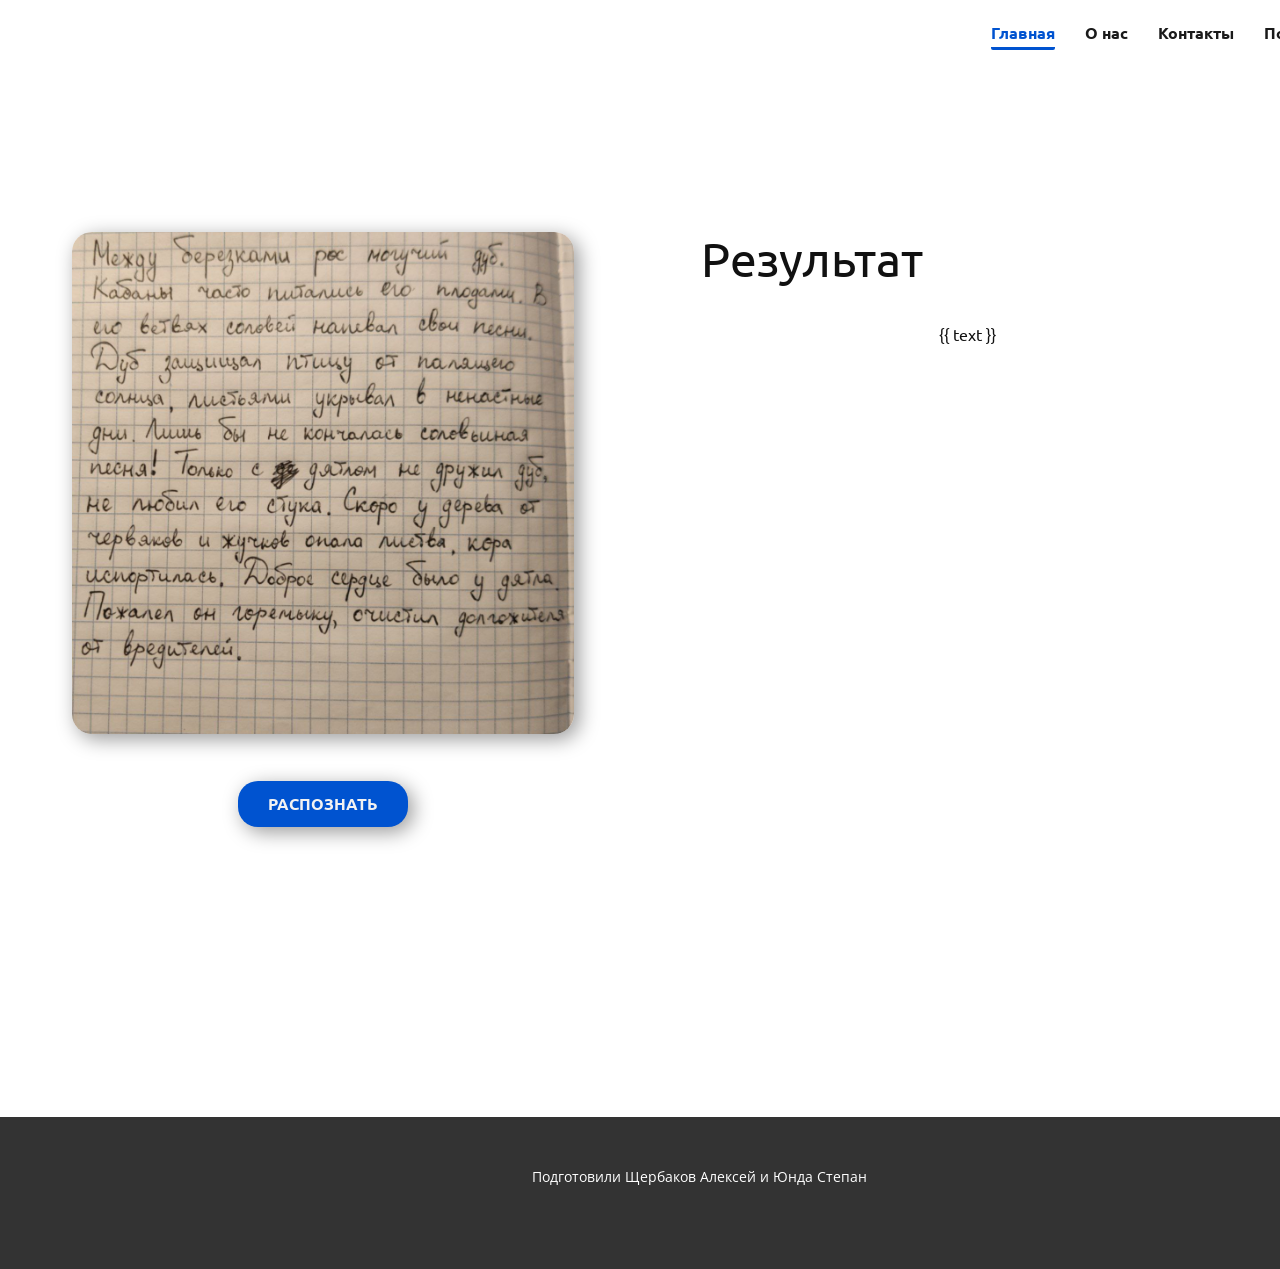
==== commit bda22b04: "fixed some bugs because of nicepage" ====
--- a/templates/index.html
+++ b/templates/index.html
@@ -88,15 +88,6 @@
         <p class="u-small-text u-text u-text-variant u-text-1">Подготовили Щербаков Алексей и Юнда Степан</p>
       </div></footer>
     <section class="u-backlink u-clearfix u-grey-80">
-      <a class="u-link" href="https://nicepage.com/website-mockup" target="_blank">
-        <span>Website Mockup</span>
-      </a>
-      <p class="u-text">
-        <span>created with</span>
-      </p>
-      <a class="u-link" href="https://nicepage.com/html-website-builder" target="_blank">
-        <span>HTML Builder</span>
-      </a>. 
     </section>
   </body>
 </html>
